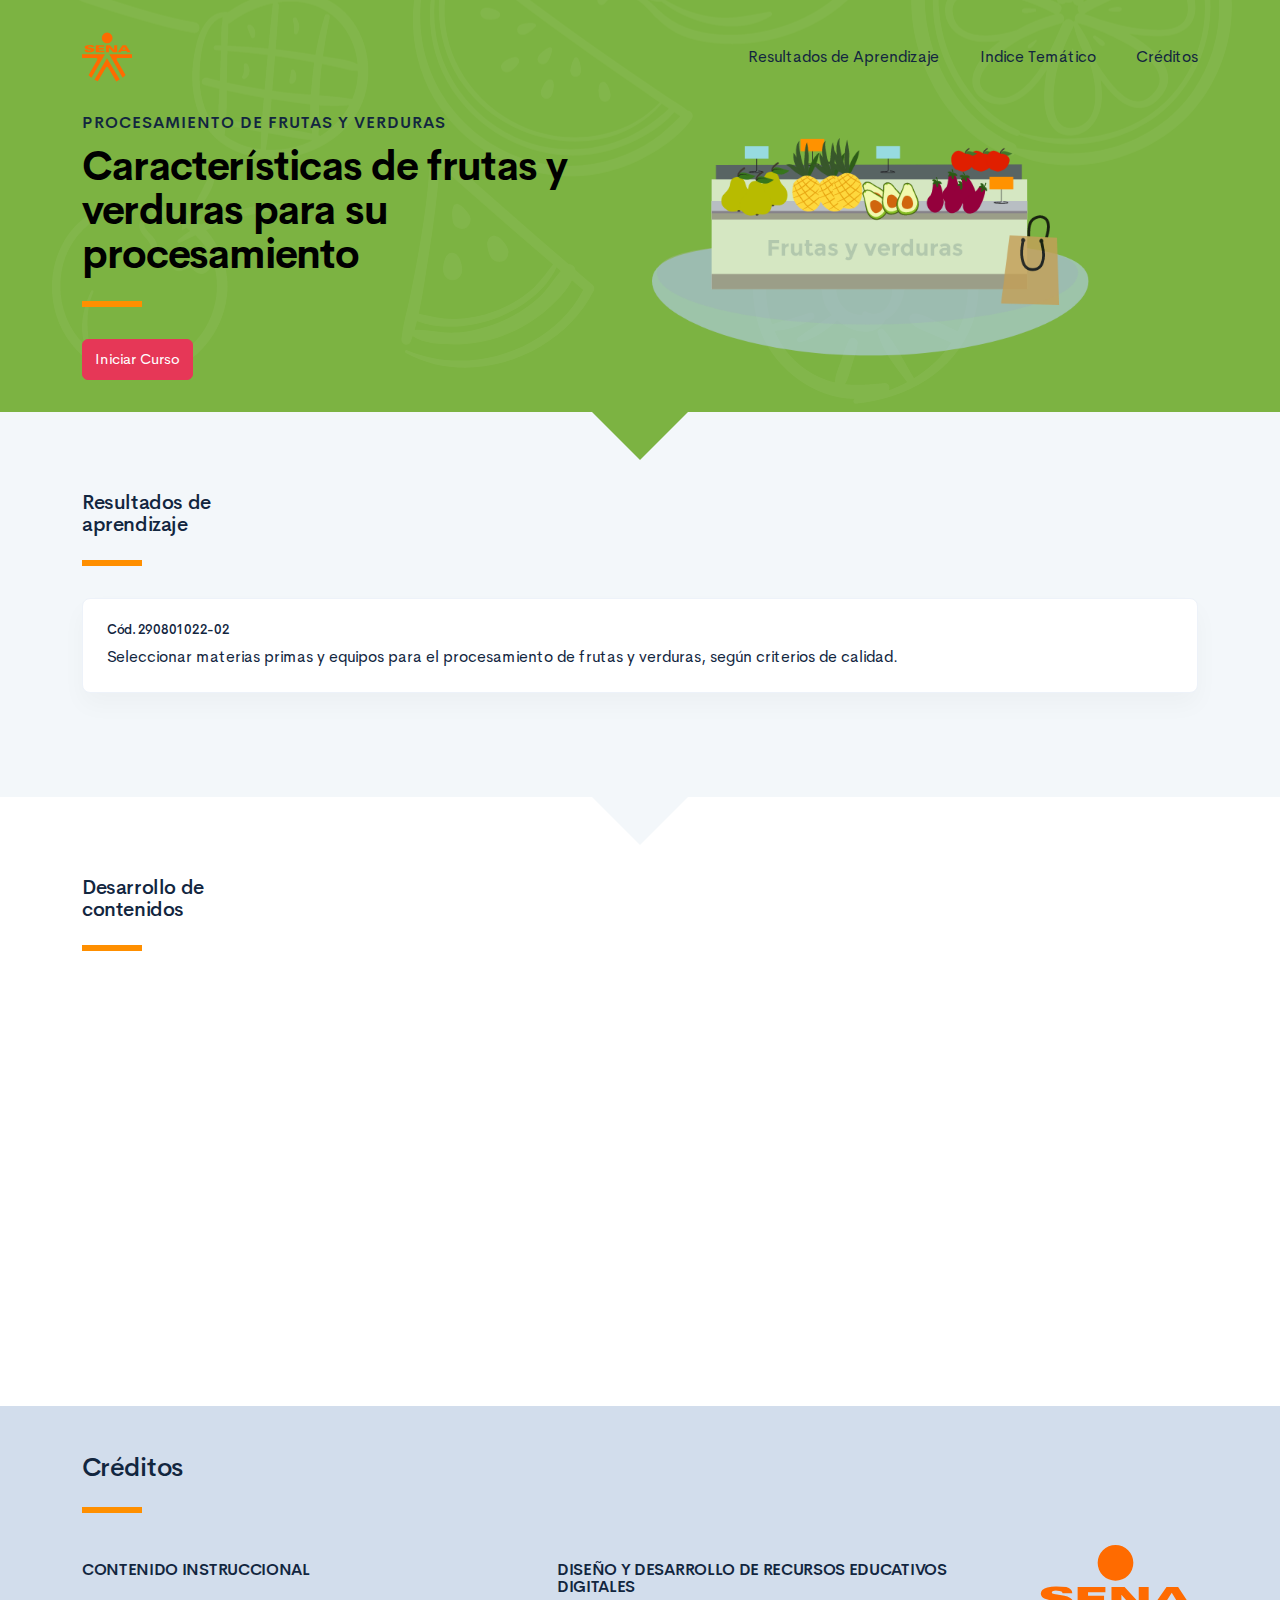
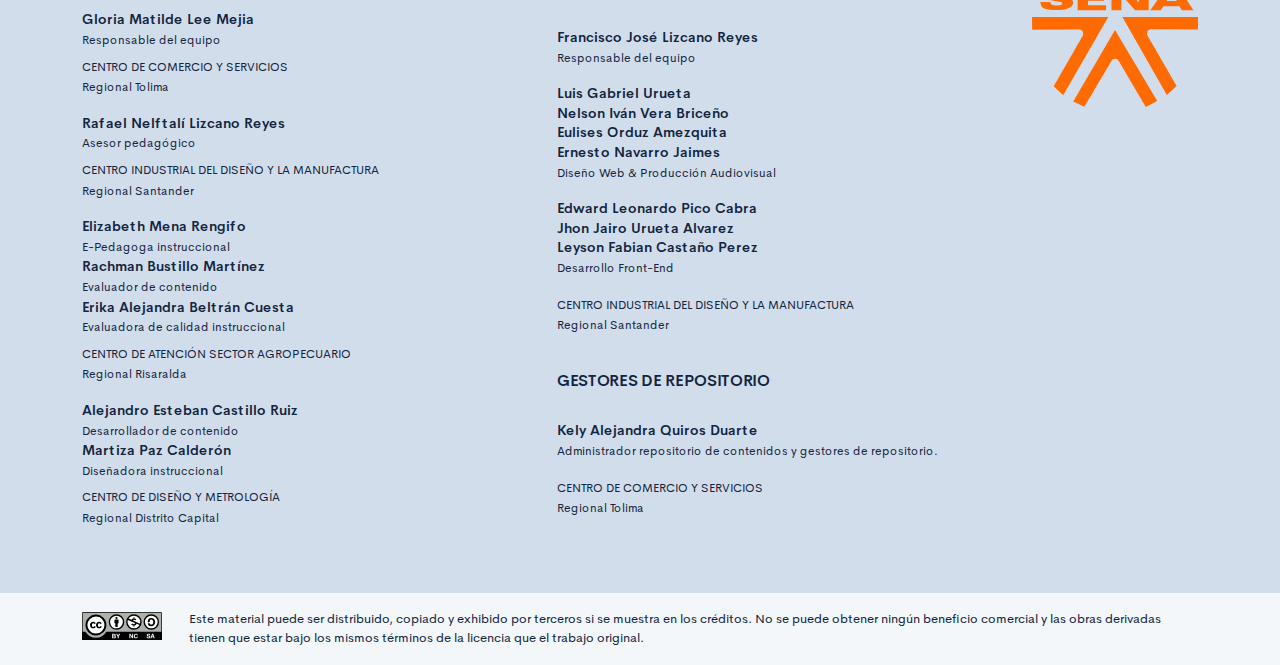
==== public/index.html @ 3fd42344 "Terminado" ====
<!DOCTYPE html>
<html lang="es">
    <head>
        <meta charset="UTF-8">
        <meta name="viewport" content="width=device-width, user-scalable=no, initial-scale=1.0, maximum-scale=1.0, minimum-scale=1.0">
        <title>Procesamiento de frutas y verduras</title>
        <meta meta name="description" content="Descripción del propósito educativo del componente">
        <link rel="icon" type="image/svg+xml" href="assets/images/logos/senaLogo.svg">
        <link rel="stylesheet" href="assets/fonts/feather/feather.css">
        <link rel="stylesheet" href="assets/fonts/fontawesome/css/font-awesome.css">
        <link href="assets/css/fancybox.css" rel="stylesheet">
        <link href="assets/css/animate.css" rel="stylesheet">
        <link rel="stylesheet" href="assets/css/main.css">
    </head>
    <body class="theme-ligth page-header-textura" id="page-home">
        <header class="curso-presentacion page-header" id="CursoPresentacion">
            <div class="container">
                <div class="curso-topbar"><a class="curso-topbar__logo"><svg xmlns="http://www.w3.org/2000/svg" width="168.273" height="164.177" viewBox="0 0 168.273 164.177">
                            <path id="SENA_LOGO" data-name="SENA LOGO" d="M85.349,1a18.09,18.09,0,1,0,18.09,18.09h0A18.1,18.1,0,0,0,85.349,1ZM25.617,42.983a33.722,33.722,0,0,0-9.386,1.024,11.156,11.156,0,0,0-5.12,2.56A5.346,5.346,0,0,0,10.086,52.2c.683,1.707,2.56,2.9,4.608,3.584,4.437,1.536,9.386,1.877,13.994,2.731a5.1,5.1,0,0,1,2.389,1.024,1.369,1.369,0,0,1-.683,2.048,9.146,9.146,0,0,1-5.291.683A8.354,8.354,0,0,1,20.5,61.244a1.962,1.962,0,0,1-.853-2.389H9.233A7.663,7.663,0,0,0,10.6,63.463a7.59,7.59,0,0,0,4.267,2.389A28.541,28.541,0,0,0,23.4,66.876,52.426,52.426,0,0,0,35,66.023a11.043,11.043,0,0,0,5.8-2.9,5.358,5.358,0,0,0-1.365-8.533,21.267,21.267,0,0,0-5.8-2.048c-3.072-.683-5.973-1.024-9.045-1.536a9.114,9.114,0,0,1-3.072-.853,1.226,1.226,0,0,1,0-2.219,9.369,9.369,0,0,1,4.437-.683,10.554,10.554,0,0,1,4.608.853A1.877,1.877,0,0,1,31.59,49.81h9.9a5.669,5.669,0,0,0-1.195-3.584A8.875,8.875,0,0,0,35.515,43.5c-3.584-.341-6.827-.512-9.9-.512Zm21.333.683V67.217H75.792V62.1H57.531V57.489H73.744V52.54H57.531V48.786H75.109v-5.12Zm47.615,0H81.253V67.217H91.322V51.346l13.824,15.872h13.824V43.666H108.9v15.7Zm42.495,0L120.676,67.217h10.581l2.56-4.267H150.2l2.389,4.267h11.776l-15.53-23.551ZM142.35,49.3l5.12,8.533h-10.41ZM.7,74.044l.171,12.8L49,86.673c2.389.512,3.925,2.048,3.413,5.8l-29.7,51.711,9.557,9.045L78.01,74.044Zm91.646,0L137.4,152.89l9.9-8.874L117.433,92.3c-.512-3.584.853-5.291,3.413-5.8l48.127.171V74.044ZM84.837,87.185,42.512,159.546l11.264,5.461,28.159-47.615a4.283,4.283,0,0,1,2.9-1.195,4.681,4.681,0,0,1,3.072,1.195l28.159,47.786,11.605-5.973Z" transform="translate(-0.7 -1)" fill="#FF6B00" />
                        </svg>
                    </a><a class="curso-topbar__menubar collapsed btn-menu-responsive" data-toggle="collapse" href="#curso-topbar__nav" aria-expanded="false"><span></span><span></span><span></span></a>
                    <nav class="curso-topbar__nav collapse show" id="curso-topbar__nav">
                        <ul class="curso-topbar__list">
                            <li class="curso-topbar__item"><a class="curso-topbar__link" href="#ResultadosAprendizaje"><span>Resultados de Aprendizaje</span></a></li>
                            <li class="curso-topbar__item"><a class="curso-topbar__link" href="#IndiceTematico"><span>Indice Temático</span></a></li>
                            <li class="curso-topbar__item"><a class="curso-topbar__link" href="#Creditos"><span>Créditos</span></a></li>
                        </ul>
                    </nav>
                </div>
                <div class="curso-portada">
                    <div class="row align-items-center">
                        <div class="col-12 col-lg-6">
                            <h3 class="curso-subtitulo">Procesamiento de frutas y verduras</h3>
                            <h1 class="curso-titulo">Características de frutas y verduras para su procesamiento</h1>
                            <div class="brand-line-primary"></div><a class="curso-btn-iniciar btn btn-danger" href="main.html"><span>Iniciar Curso</span></a>
                        </div>
                        <div class="col-12 col-lg-6">
                            <div class="d-none d-lg-block"><img src="assets/images/header/header_media.png" style="max-width: 80%"></div>
                        </div>
                    </div>
                </div>
            </div>
        </header>
        <section class="curso-resultados section bg-base-light" id="ResultadosAprendizaje">
            <div class="container">
                <h2> Resultados de <br>aprendizaje</h2>
                <div class="brand-line-primary"></div>
                <div class="card resultado-item">
                    <div class="card-body">
                        <h5>Cód. 290801022-02</h5>
                        <p class="mb-0">Seleccionar materias primas y equipos para el procesamiento de frutas y verduras, según criterios de calidad.</p>
                    </div>
                </div>
            </div>
        </section>
        <section class="curso-indice-tematico section" id="IndiceTematico">
            <div class="container">
                <h2>Desarrollo de <br>contenidos</h2>
                <div class="brand-line-primary"></div>
                <div class="row justify-content-center">
                    <div class="col-12 col-sm-10">
                        <div class="card wow flipInX" data-wow-delay=".2s">
                            <div class="card-body">
                                <ul class="list-group list-group-flush list my-n3 nav-temas">
                                    <li class="list-group-item nav-tema-item">
                                        <div class="row align-items-center">
                                            <div class="col-auto">
                                                <div class="avatar avatar-sm"><span class="nav-tema-item__icon avatar-title font-size-lg bg-secondary-soft rounded-circle text-primary font-weight-bold"> <i class="fa fa-play"></i></span></div>
                                            </div>
                                            <div class="col ml-n2"><span class="nav-tema-item__titulo"> <a href="main.html#page/introduccion/">Introducción</a></span></div>
                                            <div class="col-auto"> <a class="btn btn-light nav-tema-item__btn" href="main.html#page/introduccion/">Ver más</a></div>
                                        </div>
                                    </li>
                                    <li class="list-group-item nav-tema-item">
                                        <div class="row align-items-center">
                                            <div class="col-auto">
                                                <div class="avatar avatar-sm"><span class="nav-tema-item__icon avatar-title font-size-lg bg-secondary-soft rounded-circle text-primary font-weight-bold">1</span></div>
                                            </div>
                                            <div class="col ml-n2"><span class="nav-tema-item__titulo"> <a href="main.html#page/fundamentacion/">Características fisicoquímicas de frutas y verduras</a></span></div>
                                            <div class="col-auto"> <a class="btn btn-light nav-tema-item__btn" href="main.html#page/fundamentacion/">Ver más</a></div>
                                        </div>
                                    </li>
                                    <li class="list-group-item nav-tema-item">
                                        <div class="row align-items-center">
                                            <div class="col-auto">
                                                <div class="avatar avatar-sm"><span class="nav-tema-item__icon avatar-title font-size-lg bg-secondary-soft rounded-circle text-primary font-weight-bold">2</span></div>
                                            </div>
                                            <div class="col ml-n2"><span class="nav-tema-item__titulo"> <a href="main.html#page/caracteristicas/">Transformaciones naturales</a></span></div>
                                            <div class="col-auto"> <a class="btn btn-light nav-tema-item__btn" href="main.html#page/caracteristicas/">Ver más</a></div>
                                        </div>
                                    </li>
                                    <li class="list-group-item nav-tema-item">
                                        <div class="row align-items-center">
                                            <div class="col-auto">
                                                <div class="avatar avatar-sm"><span class="nav-tema-item__icon avatar-title font-size-lg bg-secondary-soft rounded-circle text-primary font-weight-bold"> <i class="fa fa-question"></i></span></div>
                                            </div>
                                            <div class="col ml-n2"><span class="nav-tema-item__titulo"> <a href="main.html#page/actividad-1/">Actividad didáctica</a></span></div>
                                            <div class="col-auto"> <a class="btn btn-light nav-tema-item__btn" href="main.html#page/actividad-1/">Ver más</a></div>
                                        </div>
                                    </li>
                                </ul>
                            </div>
                        </div>
                    </div>
                </div>
            </div>
        </section>
        <footer class="footer" id="Creditos">
            <div class="container">
                <h1>Créditos </h1>
                <div class="brand-line-primary"></div>
                <div class="row">
                    <div class="col-12 col-md-5">
                        <h3 class="footer-subtitulo">Contenido Instruccional</h3>
                        <p class="footer-texto mb-2"><strong>Gloria Matilde Lee Mejia </strong><br /> <span class="text-small">Responsable del equipo</span></p>
                        <p class="footer-texto"><span class="text-small text-uppercase">Centro de Comercio y Servicios</span><br /><span class="text-small">Regional Tolima</span></p>
                        <p class="footer-texto mb-2"><strong>Rafael Nelftalí Lizcano Reyes</strong><br /> <span class="text-small">Asesor pedagógico<br /></span></p>
                        <p class="footer-texto"><span class="text-small text-uppercase">CENTRO INDUSTRIAL DEL DISEÑO Y LA MANUFACTURA </span><br /><span class="text-small">Regional Santander </span></p>
                        <p class="footer-texto mb-2"><strong>Elizabeth Mena Rengifo</strong><br /> <span class="text-small">E-Pedagoga instruccional<br /></span><strong>Rachman Bustillo Martínez</strong><br /><span class="text-small">Evaluador de contenido<br /></span><strong>Erika Alejandra Beltrán Cuesta</strong><br /> <span class="text-small">Evaluadora de calidad instruccional<br /></span></p>
                        <p class="footer-texto"><span class="text-small text-uppercase">Centro de Atención Sector Agropecuario</span><br /><span class="text-small">Regional Risaralda</span></p>
                        <p class="footer-texto mb-2"><strong>Alejandro Esteban Castillo Ruiz</strong><br /> <span class="text-small">Desarrollador de contenido<br /></span><strong>Martiza Paz Calderón</strong><br /><span class="text-small">Diseñadora instruccional<br /></span></p>
                        <p class="footer-texto"><span class="text-small text-uppercase">Centro de Diseño y Metrología</span><br /><span class="text-small">Regional Distrito Capital</span></p>
                    </div>
                    <div class="col-12 col-md-5">
                        <h3 class="footer-subtitulo">Diseño y desarrollo de recursos educativos digitales</h3>
                        <p class="footer-texto"><strong>Francisco José Lizcano Reyes </strong><br /> <span class="text-small">Responsable del equipo<br /></span></p>
                        <p class="footer-texto"><strong>Luis Gabriel Urueta</strong><br />
                            <strong>Nelson Iván Vera Briceño</strong><br />
                            <strong>Eulises Orduz Amezquita</strong><br />
                            <strong>Ernesto Navarro Jaimes</strong><br /> <span class="text-small">Diseño Web & Producción Audiovisual<br /></span></p>
                        <p class="footer-texto"><strong>Edward Leonardo Pico Cabra</strong><br />
                            <strong>Jhon Jairo Urueta Alvarez</strong><br />
                            <strong>Leyson Fabian Castaño Perez</strong><br /> <span class="text-small">Desarrollo Front-End<br /></span></p>
                        <p class="footer-texto"><span class="text-small text-uppercase">CENTRO INDUSTRIAL DEL DISEÑO Y LA MANUFACTURA </span><br /><span class="text-small">Regional Santander </span></p>
                        <h3 class="footer-subtitulo mt-5">Gestores de repositorio</h3>
                        <p class="footer-texto"><strong>Kely Alejandra Quiros Duarte </strong><br /> <span class="text-small">Administrador repositorio de contenidos y gestores de repositorio.<br /></span></p>
                        <p class="footer-texto"><span class="text-small text-uppercase">Centro de comercio y servicios </span><br /><span class="text-small">Regional Tolima</span></p>
                    </div>
                    <div class="col-12 col-md-2">
                        <div class="d-flex flex-column justify-content-center"><img src="assets/images/logos/senaLogo.svg" /></div>
                    </div>
                </div>
            </div>
        </footer>
        <section id="cc">
            <div class="container">
                <div class="d-flex flex-column flex-sm-row"><span class="pr-3"><i class="icon cc"></i></span><span>Este material puede ser distribuido, copiado y exhibido por terceros si se muestra en los créditos. No se puede obtener ningún beneficio comercial y las obras derivadas tienen que estar bajo los mismos términos de la licencia que el trabajo original.</span></div>
            </div>
        </section>
        <script src="assets/js/vendor.js"></script>
        <script src="assets/js/global.js"> </script>
        <script src="assets/js/pages.js"></script>
    </body>
</html>
---- public/assets/fonts/feather/feather.css ----
@font-face {
  font-family: 'Feather';
  src:
    url('fonts/Feather.ttf?sdxovp') format('truetype'),
    url('fonts/Feather.woff?sdxovp') format('woff'),
    url('fonts/Feather.svg?sdxovp#Feather') format('svg');
  font-weight: normal;
  font-style: normal;
}

.fe {
  /* use !important to prevent issues with browser extensions that change fonts */
  font-family: 'Feather' !important;
  speak: none;
  font-style: normal;
  font-weight: normal;
  font-variant: normal;
  text-transform: none;
  line-height: 1;

  /* Better Font Rendering =========== */
  -webkit-font-smoothing: antialiased;
  -moz-osx-font-smoothing: grayscale;
}

.fe-activity:before {
  content: "\e900";
}
.fe-airplay:before {
  content: "\e901";
}
.fe-alert-circle:before {
  content: "\e902";
}
.fe-alert-octagon:before {
  content: "\e903";
}
.fe-alert-triangle:before {
  content: "\e904";
}
.fe-align-center:before {
  content: "\e905";
}
.fe-align-justify:before {
  content: "\e906";
}
.fe-align-left:before {
  content: "\e907";
}
.fe-align-right:before {
  content: "\e908";
}
.fe-anchor:before {
  content: "\e909";
}
.fe-aperture:before {
  content: "\e90a";
}
.fe-archive:before {
  content: "\e90b";
}
.fe-arrow-down:before {
  content: "\e90c";
}
.fe-arrow-down-circle:before {
  content: "\e90d";
}
.fe-arrow-down-left:before {
  content: "\e90e";
}
.fe-arrow-down-right:before {
  content: "\e90f";
}
.fe-arrow-left:before {
  content: "\e910";
}
.fe-arrow-left-circle:before {
  content: "\e911";
}
.fe-arrow-right:before {
  content: "\e912";
}
.fe-arrow-right-circle:before {
  content: "\e913";
}
.fe-arrow-up:before {
  content: "\e914";
}
.fe-arrow-up-circle:before {
  content: "\e915";
}
.fe-arrow-up-left:before {
  content: "\e916";
}
.fe-arrow-up-right:before {
  content: "\e917";
}
.fe-at-sign:before {
  content: "\e918";
}
.fe-award:before {
  content: "\e919";
}
.fe-bar-chart:before {
  content: "\e91a";
}
.fe-bar-chart-2:before {
  content: "\e91b";
}
.fe-battery:before {
  content: "\e91c";
}
.fe-battery-charging:before {
  content: "\e91d";
}
.fe-bell:before {
  content: "\e91e";
}
.fe-bell-off:before {
  content: "\e91f";
}
.fe-bluetooth:before {
  content: "\e920";
}
.fe-bold:before {
  content: "\e921";
}
.fe-book:before {
  content: "\e922";
}
.fe-book-open:before {
  content: "\e923";
}
.fe-bookmark:before {
  content: "\e924";
}
.fe-box:before {
  content: "\e925";
}
.fe-briefcase:before {
  content: "\e926";
}
.fe-calendar:before {
  content: "\e927";
}
.fe-camera:before {
  content: "\e928";
}
.fe-camera-off:before {
  content: "\e929";
}
.fe-cast:before {
  content: "\e92a";
}
.fe-check:before {
  content: "\e92b";
}
.fe-check-circle:before {
  content: "\e92c";
}
.fe-check-square:before {
  content: "\e92d";
}
.fe-chevron-down:before {
  content: "\e92e";
}
.fe-chevron-left:before {
  content: "\e92f";
}
.fe-chevron-right:before {
  content: "\e930";
}
.fe-chevron-up:before {
  content: "\e931";
}
.fe-chevrons-down:before {
  content: "\e932";
}
.fe-chevrons-left:before {
  content: "\e933";
}
.fe-chevrons-right:before {
  content: "\e934";
}
.fe-chevrons-up:before {
  content: "\e935";
}
.fe-chrome:before {
  content: "\e936";
}
.fe-circle:before {
  content: "\e937";
}
.fe-clipboard:before {
  content: "\e938";
}
.fe-clock:before {
  content: "\e939";
}
.fe-cloud:before {
  content: "\e93a";
}
.fe-cloud-drizzle:before {
  content: "\e93b";
}
.fe-cloud-lightning:before {
  content: "\e93c";
}
.fe-cloud-off:before {
  content: "\e93d";
}
.fe-cloud-rain:before {
  content: "\e93e";
}
.fe-cloud-snow:before {
  content: "\e93f";
}
.fe-code:before {
  content: "\e940";
}
.fe-codepen:before {
  content: "\e941";
}
.fe-command:before {
  content: "\e942";
}
.fe-compass:before {
  content: "\e943";
}
.fe-copy:before {
  content: "\e944";
}
.fe-corner-down-left:before {
  content: "\e945";
}
.fe-corner-down-right:before {
  content: "\e946";
}
.fe-corner-left-down:before {
  content: "\e947";
}
.fe-corner-left-up:before {
  content: "\e948";
}
.fe-corner-right-down:before {
  content: "\e949";
}
.fe-corner-right-up:before {
  content: "\e94a";
}
.fe-corner-up-left:before {
  content: "\e94b";
}
.fe-corner-up-right:before {
  content: "\e94c";
}
.fe-cpu:before {
  content: "\e94d";
}
.fe-credit-card:before {
  content: "\e94e";
}
.fe-crop:before {
  content: "\e94f";
}
.fe-crosshair:before {
  content: "\e950";
}
.fe-database:before {
  content: "\e951";
}
.fe-delete:before {
  content: "\e952";
}
.fe-disc:before {
  content: "\e953";
}
.fe-dollar-sign:before {
  content: "\e954";
}
.fe-download:before {
  content: "\e955";
}
.fe-download-cloud:before {
  content: "\e956";
}
.fe-droplet:before {
  content: "\e957";
}
.fe-edit:before {
  content: "\e958";
}
.fe-edit-2:before {
  content: "\e959";
}
.fe-edit-3:before {
  content: "\e95a";
}
.fe-external-link:before {
  content: "\e95b";
}
.fe-eye:before {
  content: "\e95c";
}
.fe-eye-off:before {
  content: "\e95d";
}
.fe-facebook:before {
  content: "\e95e";
}
.fe-fast-forward:before {
  content: "\e95f";
}
.fe-feather:before {
  content: "\e960";
}
.fe-file:before {
  content: "\e961";
}
.fe-file-minus:before {
  content: "\e962";
}
.fe-file-plus:before {
  content: "\e963";
}
.fe-file-text:before {
  content: "\e964";
}
.fe-film:before {
  content: "\e965";
}
.fe-filter:before {
  content: "\e966";
}
.fe-flag:before {
  content: "\e967";
}
.fe-folder:before {
  content: "\e968";
}
.fe-folder-minus:before {
  content: "\e969";
}
.fe-folder-plus:before {
  content: "\e96a";
}
.fe-gift:before {
  content: "\e96b";
}
.fe-git-branch:before {
  content: "\e96c";
}
.fe-git-commit:before {
  content: "\e96d";
}
.fe-git-merge:before {
  content: "\e96e";
}
.fe-git-pull-request:before {
  content: "\e96f";
}
.fe-github:before {
  content: "\e970";
}
.fe-gitlab:before {
  content: "\e971";
}
.fe-globe:before {
  content: "\e972";
}
.fe-grid:before {
  content: "\e973";
}
.fe-hard-drive:before {
  content: "\e974";
}
.fe-hash:before {
  content: "\e975";
}
.fe-headphones:before {
  content: "\e976";
}
.fe-heart:before {
  content: "\e977";
}
.fe-help-circle:before {
  content: "\e978";
}
.fe-home:before {
  content: "\e979";
}
.fe-image:before {
  content: "\e97a";
}
.fe-inbox:before {
  content: "\e97b";
}
.fe-info:before {
  content: "\e97c";
}
.fe-instagram:before {
  content: "\e97d";
}
.fe-italic:before {
  content: "\e97e";
}
.fe-layers:before {
  content: "\e97f";
}
.fe-layout:before {
  content: "\e980";
}
.fe-life-buoy:before {
  content: "\e981";
}
.fe-link:before {
  content: "\e982";
}
.fe-link-2:before {
  content: "\e983";
}
.fe-linkedin:before {
  content: "\e984";
}
.fe-list:before {
  content: "\e985";
}
.fe-loader:before {
  content: "\e986";
}
.fe-lock:before {
  content: "\e987";
}
.fe-log-in:before {
  content: "\e988";
}
.fe-log-out:before {
  content: "\e989";
}
.fe-mail:before {
  content: "\e98a";
}
.fe-map:before {
  content: "\e98b";
}
.fe-map-pin:before {
  content: "\e98c";
}
.fe-maximize:before {
  content: "\e98d";
}
.fe-maximize-2:before {
  content: "\e98e";
}
.fe-menu:before {
  content: "\e98f";
}
.fe-message-circle:before {
  content: "\e990";
}
.fe-message-square:before {
  content: "\e991";
}
.fe-mic:before {
  content: "\e992";
}
.fe-mic-off:before {
  content: "\e993";
}
.fe-minimize:before {
  content: "\e994";
}
.fe-minimize-2:before {
  content: "\e995";
}
.fe-minus:before {
  content: "\e996";
}
.fe-minus-circle:before {
  content: "\e997";
}
.fe-minus-square:before {
  content: "\e998";
}
.fe-monitor:before {
  content: "\e999";
}
.fe-moon:before {
  content: "\e99a";
}
.fe-more-horizontal:before {
  content: "\e99b";
}
.fe-more-vertical:before {
  content: "\e99c";
}
.fe-move:before {
  content: "\e99d";
}
.fe-music:before {
  content: "\e99e";
}
.fe-navigation:before {
  content: "\e99f";
}
.fe-navigation-2:before {
  content: "\e9a0";
}
.fe-octagon:before {
  content: "\e9a1";
}
.fe-package:before {
  content: "\e9a2";
}
.fe-paperclip:before {
  content: "\e9a3";
}
.fe-pause:before {
  content: "\e9a4";
}
.fe-pause-circle:before {
  content: "\e9a5";
}
.fe-percent:before {
  content: "\e9a6";
}
.fe-phone:before {
  content: "\e9a7";
}
.fe-phone-call:before {
  content: "\e9a8";
}
.fe-phone-forwarded:before {
  content: "\e9a9";
}
.fe-phone-incoming:before {
  content: "\e9aa";
}
.fe-phone-missed:before {
  content: "\e9ab";
}
.fe-phone-off:before {
  content: "\e9ac";
}
.fe-phone-outgoing:before {
  content: "\e9ad";
}
.fe-pie-chart:before {
  content: "\e9ae";
}
.fe-play:before {
  content: "\e9af";
}
.fe-play-circle:before {
  content: "\e9b0";
}
.fe-plus:before {
  content: "\e9b1";
}
.fe-plus-circle:before {
  content: "\e9b2";
}
.fe-plus-square:before {
  content: "\e9b3";
}
.fe-pocket:before {
  content: "\e9b4";
}
.fe-power:before {
  content: "\e9b5";
}
.fe-printer:before {
  content: "\e9b6";
}
.fe-radio:before {
  content: "\e9b7";
}
.fe-refresh-ccw:before {
  content: "\e9b8";
}
.fe-refresh-cw:before {
  content: "\e9b9";
}
.fe-repeat:before {
  content: "\e9ba";
}
.fe-rewind:before {
  content: "\e9bb";
}
.fe-rotate-ccw:before {
  content: "\e9bc";
}
.fe-rotate-cw:before {
  content: "\e9bd";
}
.fe-rss:before {
  content: "\e9be";
}
.fe-save:before {
  content: "\e9bf";
}
.fe-scissors:before {
  content: "\e9c0";
}
.fe-search:before {
  content: "\e9c1";
}
.fe-send:before {
  content: "\e9c2";
}
.fe-server:before {
  content: "\e9c3";
}
.fe-settings:before {
  content: "\e9c4";
}
.fe-share:before {
  content: "\e9c5";
}
.fe-share-2:before {
  content: "\e9c6";
}
.fe-shield:before {
  content: "\e9c7";
}
.fe-shield-off:before {
  content: "\e9c8";
}
.fe-shopping-bag:before {
  content: "\e9c9";
}
.fe-shopping-cart:before {
  content: "\e9ca";
}
.fe-shuffle:before {
  content: "\e9cb";
}
.fe-sidebar:before {
  content: "\e9cc";
}
.fe-skip-back:before {
  content: "\e9cd";
}
.fe-skip-forward:before {
  content: "\e9ce";
}
.fe-slack:before {
  content: "\e9cf";
}
.fe-slash:before {
  content: "\e9d0";
}
.fe-sliders:before {
  content: "\e9d1";
}
.fe-smartphone:before {
  content: "\e9d2";
}
.fe-speaker:before {
  content: "\e9d3";
}
.fe-square:before {
  content: "\e9d4";
}
.fe-star:before {
  content: "\e9d5";
}
.fe-stop-circle:before {
  content: "\e9d6";
}
.fe-sun:before {
  content: "\e9d7";
}
.fe-sunrise:before {
  content: "\e9d8";
}
.fe-sunset:before {
  content: "\e9d9";
}
.fe-tablet:before {
  content: "\e9da";
}
.fe-tag:before {
  content: "\e9db";
}
.fe-target:before {
  content: "\e9dc";
}
.fe-terminal:before {
  content: "\e9dd";
}
.fe-thermometer:before {
  content: "\e9de";
}
.fe-thumbs-down:before {
  content: "\e9df";
}
.fe-thumbs-up:before {
  content: "\e9e0";
}
.fe-toggle-left:before {
  content: "\e9e1";
}
.fe-toggle-right:before {
  content: "\e9e2";
}
.fe-trash:before {
  content: "\e9e3";
}
.fe-trash-2:before {
  content: "\e9e4";
}
.fe-trending-down:before {
  content: "\e9e5";
}
.fe-trending-up:before {
  content: "\e9e6";
}
.fe-triangle:before {
  content: "\e9e7";
}
.fe-truck:before {
  content: "\e9e8";
}
.fe-tv:before {
  content: "\e9e9";
}
.fe-twitter:before {
  content: "\e9ea";
}
.fe-type:before {
  content: "\e9eb";
}
.fe-umbrella:before {
  content: "\e9ec";
}
.fe-underline:before {
  content: "\e9ed";
}
.fe-unlock:before {
  content: "\e9ee";
}
.fe-upload:before {
  content: "\e9ef";
}
.fe-upload-cloud:before {
  content: "\e9f0";
}
.fe-user:before {
  content: "\e9f1";
}
.fe-user-check:before {
  content: "\e9f2";
}
.fe-user-minus:before {
  content: "\e9f3";
}
.fe-user-plus:before {
  content: "\e9f4";
}
.fe-user-x:before {
  content: "\e9f5";
}
.fe-users:before {
  content: "\e9f6";
}
.fe-video:before {
  content: "\e9f7";
}
.fe-video-off:before {
  content: "\e9f8";
}
.fe-voicemail:before {
  content: "\e9f9";
}
.fe-volume:before {
  content: "\e9fa";
}
.fe-volume-1:before {
  content: "\e9fb";
}
.fe-volume-2:before {
  content: "\e9fc";
}
.fe-volume-x:before {
  content: "\e9fd";
}
.fe-watch:before {
  content: "\e9fe";
}
.fe-wifi:before {
  content: "\e9ff";
}
.fe-wifi-off:before {
  content: "\ea00";
}
.fe-wind:before {
  content: "\ea01";
}
.fe-x:before {
  content: "\ea02";
}
.fe-x-circle:before {
  content: "\ea03";
}
.fe-x-square:before {
  content: "\ea04";
}
.fe-youtube:before {
  content: "\ea05";
}
.fe-zap:before {
  content: "\ea06";
}
.fe-zap-off:before {
  content: "\ea07";
}
.fe-zoom-in:before {
  content: "\ea08";
}
.fe-zoom-out:before {
  content: "\ea09";
}
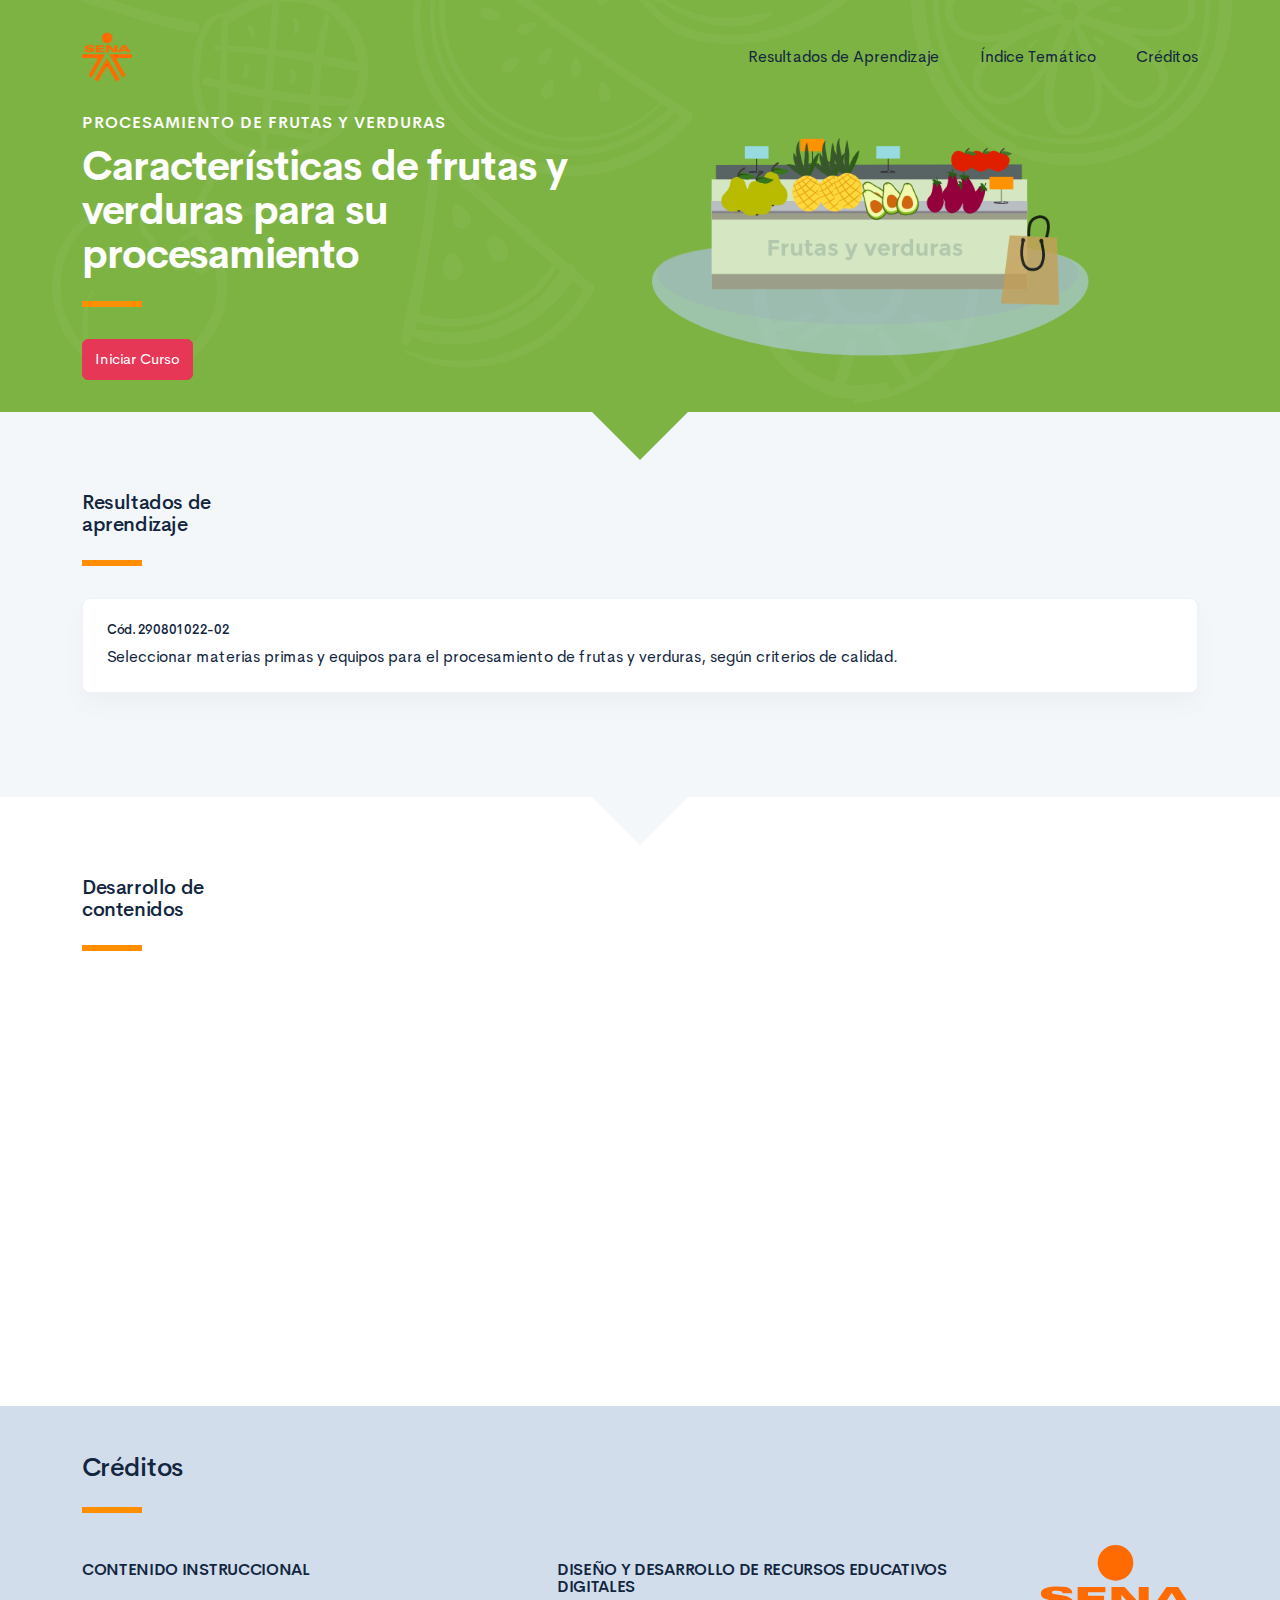
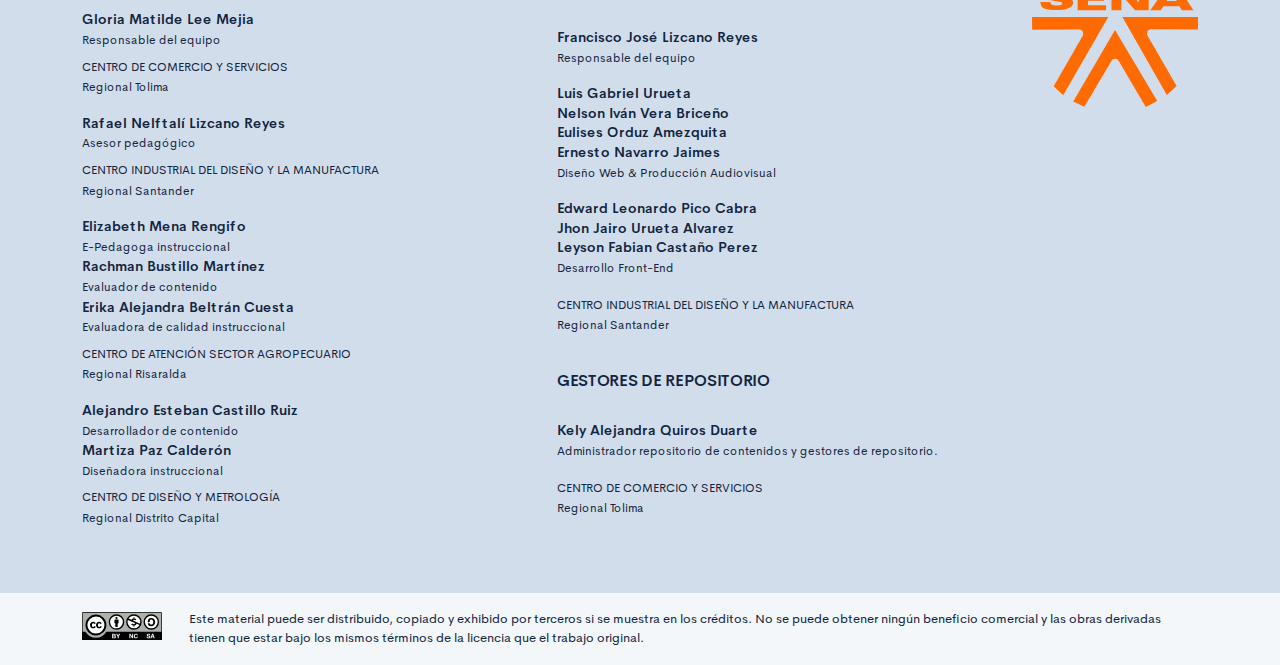
==== commit c3deef80: "Correcciones 1" ====
--- a/public/index.html
+++ b/public/index.html
@@ -4,7 +4,7 @@
         <meta charset="UTF-8">
         <meta name="viewport" content="width=device-width, user-scalable=no, initial-scale=1.0, maximum-scale=1.0, minimum-scale=1.0">
         <title>Procesamiento de frutas y verduras</title>
-        <meta meta name="description" content="Descripción del propósito educativo del componente">
+        <meta meta name="description" content="Características de frutas y verduras para su procesamiento">
         <link rel="icon" type="image/svg+xml" href="assets/images/logos/senaLogo.svg">
         <link rel="stylesheet" href="assets/fonts/feather/feather.css">
         <link rel="stylesheet" href="assets/fonts/fontawesome/css/font-awesome.css">
@@ -22,7 +22,7 @@
                     <nav class="curso-topbar__nav collapse show" id="curso-topbar__nav">
                         <ul class="curso-topbar__list">
                             <li class="curso-topbar__item"><a class="curso-topbar__link" href="#ResultadosAprendizaje"><span>Resultados de Aprendizaje</span></a></li>
-                            <li class="curso-topbar__item"><a class="curso-topbar__link" href="#IndiceTematico"><span>Indice Temático</span></a></li>
+                            <li class="curso-topbar__item"><a class="curso-topbar__link" href="#IndiceTematico"><span>Índice Temático</span></a></li>
                             <li class="curso-topbar__item"><a class="curso-topbar__link" href="#Creditos"><span>Créditos</span></a></li>
                         </ul>
                     </nav>
--- a/public/assets/css/main.css
+++ b/public/assets/css/main.css
@@ -3,6 +3,6 @@
  * Copyright 2011-2019 The Bootstrap Authors
  * Copyright 2011-2019 Twitter, Inc.
  * Licensed under MIT (https://github.com/twbs/bootstrap/blob/master/LICENSE)
- */:root{--blue: #2C7BE5;--indigo: #727cf5;--purple: #6b5eae;--pink: #ff679b;--red: #E63757;--orange: #fd7e14;--yellow: #F6C343;--green: #00D97E;--teal: #02a8b5;--cyan: #39afd1;--white: #fff;--gray: #95AAC9;--gray-dark: #3B506C;--primary: #12263F;--secondary: #6E84A3;--success: #00A99A;--info: #39afd1;--warning: #ff8f00;--danger: #E63757;--light: #EDF2F9;--dark: #000;--white: #fff;--breakpoint-xs: 0;--breakpoint-sm: 576px;--breakpoint-md: 768px;--breakpoint-lg: 992px;--breakpoint-xl: 1200px;--font-family-sans-serif: "Cerebri Sans", sans-serif;--font-family-monospace: "Courier New", monospace}*,*::before,*::after{box-sizing:border-box}html{font-family:sans-serif;line-height:1.15;-webkit-text-size-adjust:100%;-webkit-tap-highlight-color:rgba(0,0,0,0)}article,aside,figcaption,figure,footer,header,hgroup,main,nav,section{display:block}body{margin:0;font-family:"Cerebri Sans",sans-serif;font-size:.9375rem;font-weight:400;line-height:1.5;color:#12263F;text-align:left;background-color:#F3F7FA}[tabindex="-1"]:focus:not(:focus-visible){outline:0 !important}hr{box-sizing:content-box;height:0;overflow:visible}h1,h2,h3,h4,h5,h6{margin-top:0;margin-bottom:1.125rem}p{margin-top:0;margin-bottom:1rem}abbr[title],abbr[data-original-title]{text-decoration:underline;text-decoration:underline dotted;cursor:help;border-bottom:0;text-decoration-skip-ink:none}address{margin-bottom:1rem;font-style:normal;line-height:inherit}ol,ul,dl{margin-top:0;margin-bottom:1rem}ol ol,ul ul,ol ul,ul ol{margin-bottom:0}dt{font-weight:600}dd{margin-bottom:.5rem;margin-left:0}blockquote{margin:0 0 1rem}b,strong{font-weight:bolder}small{font-size:80%}sub,sup{position:relative;font-size:75%;line-height:0;vertical-align:baseline}sub{bottom:-.25em}sup{top:-.5em}a{color:#2C7BE5;text-decoration:none;background-color:transparent}a:hover{color:#104082;text-decoration:none}a:not([href]){color:inherit;text-decoration:none}a:not([href]):hover{color:inherit;text-decoration:none}pre,code,kbd,samp{font-family:"Courier New",monospace;font-size:1em}pre{margin-top:0;margin-bottom:1rem;overflow:auto}figure{margin:0 0 1rem}img{vertical-align:middle;border-style:none}svg{overflow:hidden;vertical-align:middle}table{border-collapse:collapse}caption{padding-top:1rem;padding-bottom:1rem;color:#95AAC9;text-align:left;caption-side:bottom}th{text-align:inherit}label{display:inline-block;margin-bottom:.5rem}button{border-radius:0}button:focus{outline:1px dotted;outline:5px auto -webkit-focus-ring-color}input,button,select,optgroup,textarea{margin:0;font-family:inherit;font-size:inherit;line-height:inherit}button,input{overflow:visible}button,select{text-transform:none}select{word-wrap:normal}button,[type="button"],[type="reset"],[type="submit"]{-webkit-appearance:button}button:not(:disabled),[type="button"]:not(:disabled),[type="reset"]:not(:disabled),[type="submit"]:not(:disabled){cursor:pointer}button::-moz-focus-inner,[type="button"]::-moz-focus-inner,[type="reset"]::-moz-focus-inner,[type="submit"]::-moz-focus-inner{padding:0;border-style:none}input[type="radio"],input[type="checkbox"]{box-sizing:border-box;padding:0}input[type="date"],input[type="time"],input[type="datetime-local"],input[type="month"]{-webkit-appearance:listbox}textarea{overflow:auto;resize:vertical}fieldset{min-width:0;padding:0;margin:0;border:0}legend{display:block;width:100%;max-width:100%;padding:0;margin-bottom:.5rem;font-size:1.5rem;line-height:inherit;color:inherit;white-space:normal}progress{vertical-align:baseline}[type="number"]::-webkit-inner-spin-button,[type="number"]::-webkit-outer-spin-button{height:auto}[type="search"]{outline-offset:-2px;-webkit-appearance:none}[type="search"]::-webkit-search-decoration{-webkit-appearance:none}::-webkit-file-upload-button{font:inherit;-webkit-appearance:button}output{display:inline-block}summary{display:list-item;cursor:pointer}template{display:none}[hidden]{display:none !important}h1,h2,h3,h4,h5,h6,.h1,.h2,.h3,.h4,.h5,.h6{margin-bottom:1.125rem;font-weight:500;line-height:1.1}h1,.h1{font-size:1.625rem}h2,.h2{font-size:1.25rem}h3,.h3{font-size:1.0625rem}h4,.h4{font-size:.9375rem}h5,.h5{font-size:.8125rem}h6,.h6{font-size:.625rem}.lead{font-size:1.17188rem;font-weight:300}.display-1{font-size:4rem;font-weight:600;line-height:1.1}.display-2{font-size:3.25rem;font-weight:600;line-height:1.1}.display-3{font-size:2.625rem;font-weight:600;line-height:1.1}.display-4{font-size:2rem;font-weight:600;line-height:1.1}hr{margin-top:1rem;margin-bottom:1rem;border:0;border-top:1px solid #E3EBF6}small,.small{font-size:.8125rem;font-weight:400}mark,.mark{padding:.2em;background-color:#fcf8e3}.list-unstyled{padding-left:0;list-style:none}.list-inline{padding-left:0;list-style:none}.list-inline-item{display:inline-block}.list-inline-item:not(:last-child){margin-right:6px}.initialism{font-size:90%;text-transform:uppercase}.blockquote{margin-bottom:1.5rem;font-size:1.17188rem}.blockquote-footer{display:block;font-size:.8125rem;color:#95AAC9}.blockquote-footer::before{content:"\2014\00A0"}.img-fluid{max-width:100%;height:auto}.img-thumbnail{padding:.25rem;background-color:#F3F7FA;border:1px solid #E3EBF6;border-radius:.375rem;max-width:100%;height:auto}.figure{display:inline-block}.figure-img{margin-bottom:.75rem;line-height:1}.figure-caption{font-size:.8125rem;color:#95AAC9}code{font-size:87.5%;color:#2C7BE5;word-wrap:break-word}a>code{color:inherit}kbd{padding:.2rem .4rem;font-size:87.5%;color:#fff;background-color:#283E59;border-radius:.25rem}kbd kbd{padding:0;font-size:100%;font-weight:600}pre{display:block;font-size:87.5%;color:#283E59}pre code{font-size:inherit;color:inherit;word-break:normal}.pre-scrollable{max-height:340px;overflow-y:scroll}.container{width:100%;padding-right:12px;padding-left:12px;margin-right:auto;margin-left:auto}@media (min-width: 576px){.container{max-width:540px}}@media (min-width: 768px){.container{max-width:720px}}@media (min-width: 992px){.container{max-width:960px}}@media (min-width: 1200px){.container{max-width:1140px}}.container-fluid,.container-sm,.container-md,.container-lg,.container-xl{width:100%;padding-right:12px;padding-left:12px;margin-right:auto;margin-left:auto}@media (min-width: 576px){.container,.container-sm{max-width:540px}}@media (min-width: 768px){.container,.container-sm,.container-md{max-width:720px}}@media (min-width: 992px){.container,.container-sm,.container-md,.container-lg{max-width:960px}}@media (min-width: 1200px){.container,.container-sm,.container-md,.container-lg,.container-xl{max-width:1140px}}.row{display:flex;flex-wrap:wrap;margin-right:-12px;margin-left:-12px}.no-gutters{margin-right:0;margin-left:0}.no-gutters>.col,.no-gutters>[class*="col-"]{padding-right:0;padding-left:0}.col-1,.col-2,.col-3,.col-4,.col-5,.col-6,.col-7,.col-8,.col-9,.col-10,.col-11,.col-12,.col,.col-auto,.col-sm-1,.col-sm-2,.col-sm-3,.col-sm-4,.col-sm-5,.col-sm-6,.col-sm-7,.col-sm-8,.col-sm-9,.col-sm-10,.col-sm-11,.col-sm-12,.col-sm,.col-sm-auto,.col-md-1,.col-md-2,.col-md-3,.col-md-4,.col-md-5,.col-md-6,.col-md-7,.col-md-8,.col-md-9,.col-md-10,.col-md-11,.col-md-12,.col-md,.col-md-auto,.col-lg-1,.col-lg-2,.col-lg-3,.col-lg-4,.col-lg-5,.col-lg-6,.col-lg-7,.col-lg-8,.col-lg-9,.col-lg-10,.col-lg-11,.col-lg-12,.col-lg,.col-lg-auto,.col-xl-1,.col-xl-2,.col-xl-3,.col-xl-4,.col-xl-5,.col-xl-6,.col-xl-7,.col-xl-8,.col-xl-9,.col-xl-10,.col-xl-11,.col-xl-12,.col-xl,.col-xl-auto{position:relative;width:100%;padding-right:12px;padding-left:12px}.col{flex-basis:0;flex-grow:1;max-width:100%}.row-cols-1>*{flex:0 0 100%;max-width:100%}.row-cols-2>*{flex:0 0 50%;max-width:50%}.row-cols-3>*{flex:0 0 33.33333%;max-width:33.33333%}.row-cols-4>*{flex:0 0 25%;max-width:25%}.row-cols-5>*{flex:0 0 20%;max-width:20%}.row-cols-6>*{flex:0 0 16.66667%;max-width:16.66667%}.col-auto{flex:0 0 auto;width:auto;max-width:100%}.col-1{flex:0 0 8.33333%;max-width:8.33333%}.col-2{flex:0 0 16.66667%;max-width:16.66667%}.col-3{flex:0 0 25%;max-width:25%}.col-4{flex:0 0 33.33333%;max-width:33.33333%}.col-5{flex:0 0 41.66667%;max-width:41.66667%}.col-6{flex:0 0 50%;max-width:50%}.col-7{flex:0 0 58.33333%;max-width:58.33333%}.col-8{flex:0 0 66.66667%;max-width:66.66667%}.col-9{flex:0 0 75%;max-width:75%}.col-10{flex:0 0 83.33333%;max-width:83.33333%}.col-11{flex:0 0 91.66667%;max-width:91.66667%}.col-12{flex:0 0 100%;max-width:100%}.order-first{order:-1}.order-last{order:13}.order-0{order:0}.order-1{order:1}.order-2{order:2}.order-3{order:3}.order-4{order:4}.order-5{order:5}.order-6{order:6}.order-7{order:7}.order-8{order:8}.order-9{order:9}.order-10{order:10}.order-11{order:11}.order-12{order:12}.offset-1{margin-left:8.33333%}.offset-2{margin-left:16.66667%}.offset-3{margin-left:25%}.offset-4{margin-left:33.33333%}.offset-5{margin-left:41.66667%}.offset-6{margin-left:50%}.offset-7{margin-left:58.33333%}.offset-8{margin-left:66.66667%}.offset-9{margin-left:75%}.offset-10{margin-left:83.33333%}.offset-11{margin-left:91.66667%}@media (min-width: 576px){.col-sm{flex-basis:0;flex-grow:1;max-width:100%}.row-cols-sm-1>*{flex:0 0 100%;max-width:100%}.row-cols-sm-2>*{flex:0 0 50%;max-width:50%}.row-cols-sm-3>*{flex:0 0 33.33333%;max-width:33.33333%}.row-cols-sm-4>*{flex:0 0 25%;max-width:25%}.row-cols-sm-5>*{flex:0 0 20%;max-width:20%}.row-cols-sm-6>*{flex:0 0 16.66667%;max-width:16.66667%}.col-sm-auto{flex:0 0 auto;width:auto;max-width:100%}.col-sm-1{flex:0 0 8.33333%;max-width:8.33333%}.col-sm-2{flex:0 0 16.66667%;max-width:16.66667%}.col-sm-3{flex:0 0 25%;max-width:25%}.col-sm-4{flex:0 0 33.33333%;max-width:33.33333%}.col-sm-5{flex:0 0 41.66667%;max-width:41.66667%}.col-sm-6{flex:0 0 50%;max-width:50%}.col-sm-7{flex:0 0 58.33333%;max-width:58.33333%}.col-sm-8{flex:0 0 66.66667%;max-width:66.66667%}.col-sm-9{flex:0 0 75%;max-width:75%}.col-sm-10{flex:0 0 83.33333%;max-width:83.33333%}.col-sm-11{flex:0 0 91.66667%;max-width:91.66667%}.col-sm-12{flex:0 0 100%;max-width:100%}.order-sm-first{order:-1}.order-sm-last{order:13}.order-sm-0{order:0}.order-sm-1{order:1}.order-sm-2{order:2}.order-sm-3{order:3}.order-sm-4{order:4}.order-sm-5{order:5}.order-sm-6{order:6}.order-sm-7{order:7}.order-sm-8{order:8}.order-sm-9{order:9}.order-sm-10{order:10}.order-sm-11{order:11}.order-sm-12{order:12}.offset-sm-0{margin-left:0}.offset-sm-1{margin-left:8.33333%}.offset-sm-2{margin-left:16.66667%}.offset-sm-3{margin-left:25%}.offset-sm-4{margin-left:33.33333%}.offset-sm-5{margin-left:41.66667%}.offset-sm-6{margin-left:50%}.offset-sm-7{margin-left:58.33333%}.offset-sm-8{margin-left:66.66667%}.offset-sm-9{margin-left:75%}.offset-sm-10{margin-left:83.33333%}.offset-sm-11{margin-left:91.66667%}}@media (min-width: 768px){.col-md{flex-basis:0;flex-grow:1;max-width:100%}.row-cols-md-1>*{flex:0 0 100%;max-width:100%}.row-cols-md-2>*{flex:0 0 50%;max-width:50%}.row-cols-md-3>*{flex:0 0 33.33333%;max-width:33.33333%}.row-cols-md-4>*{flex:0 0 25%;max-width:25%}.row-cols-md-5>*{flex:0 0 20%;max-width:20%}.row-cols-md-6>*{flex:0 0 16.66667%;max-width:16.66667%}.col-md-auto{flex:0 0 auto;width:auto;max-width:100%}.col-md-1{flex:0 0 8.33333%;max-width:8.33333%}.col-md-2{flex:0 0 16.66667%;max-width:16.66667%}.col-md-3{flex:0 0 25%;max-width:25%}.col-md-4{flex:0 0 33.33333%;max-width:33.33333%}.col-md-5{flex:0 0 41.66667%;max-width:41.66667%}.col-md-6{flex:0 0 50%;max-width:50%}.col-md-7{flex:0 0 58.33333%;max-width:58.33333%}.col-md-8{flex:0 0 66.66667%;max-width:66.66667%}.col-md-9{flex:0 0 75%;max-width:75%}.col-md-10{flex:0 0 83.33333%;max-width:83.33333%}.col-md-11{flex:0 0 91.66667%;max-width:91.66667%}.col-md-12{flex:0 0 100%;max-width:100%}.order-md-first{order:-1}.order-md-last{order:13}.order-md-0{order:0}.order-md-1{order:1}.order-md-2{order:2}.order-md-3{order:3}.order-md-4{order:4}.order-md-5{order:5}.order-md-6{order:6}.order-md-7{order:7}.order-md-8{order:8}.order-md-9{order:9}.order-md-10{order:10}.order-md-11{order:11}.order-md-12{order:12}.offset-md-0{margin-left:0}.offset-md-1{margin-left:8.33333%}.offset-md-2{margin-left:16.66667%}.offset-md-3{margin-left:25%}.offset-md-4{margin-left:33.33333%}.offset-md-5{margin-left:41.66667%}.offset-md-6{margin-left:50%}.offset-md-7{margin-left:58.33333%}.offset-md-8{margin-left:66.66667%}.offset-md-9{margin-left:75%}.offset-md-10{margin-left:83.33333%}.offset-md-11{margin-left:91.66667%}}@media (min-width: 992px){.col-lg{flex-basis:0;flex-grow:1;max-width:100%}.row-cols-lg-1>*{flex:0 0 100%;max-width:100%}.row-cols-lg-2>*{flex:0 0 50%;max-width:50%}.row-cols-lg-3>*{flex:0 0 33.33333%;max-width:33.33333%}.row-cols-lg-4>*{flex:0 0 25%;max-width:25%}.row-cols-lg-5>*{flex:0 0 20%;max-width:20%}.row-cols-lg-6>*{flex:0 0 16.66667%;max-width:16.66667%}.col-lg-auto{flex:0 0 auto;width:auto;max-width:100%}.col-lg-1{flex:0 0 8.33333%;max-width:8.33333%}.col-lg-2{flex:0 0 16.66667%;max-width:16.66667%}.col-lg-3{flex:0 0 25%;max-width:25%}.col-lg-4{flex:0 0 33.33333%;max-width:33.33333%}.col-lg-5{flex:0 0 41.66667%;max-width:41.66667%}.col-lg-6{flex:0 0 50%;max-width:50%}.col-lg-7{flex:0 0 58.33333%;max-width:58.33333%}.col-lg-8{flex:0 0 66.66667%;max-width:66.66667%}.col-lg-9{flex:0 0 75%;max-width:75%}.col-lg-10{flex:0 0 83.33333%;max-width:83.33333%}.col-lg-11{flex:0 0 91.66667%;max-width:91.66667%}.col-lg-12{flex:0 0 100%;max-width:100%}.order-lg-first{order:-1}.order-lg-last{order:13}.order-lg-0{order:0}.order-lg-1{order:1}.order-lg-2{order:2}.order-lg-3{order:3}.order-lg-4{order:4}.order-lg-5{order:5}.order-lg-6{order:6}.order-lg-7{order:7}.order-lg-8{order:8}.order-lg-9{order:9}.order-lg-10{order:10}.order-lg-11{order:11}.order-lg-12{order:12}.offset-lg-0{margin-left:0}.offset-lg-1{margin-left:8.33333%}.offset-lg-2{margin-left:16.66667%}.offset-lg-3{margin-left:25%}.offset-lg-4{margin-left:33.33333%}.offset-lg-5{margin-left:41.66667%}.offset-lg-6{margin-left:50%}.offset-lg-7{margin-left:58.33333%}.offset-lg-8{margin-left:66.66667%}.offset-lg-9{margin-left:75%}.offset-lg-10{margin-left:83.33333%}.offset-lg-11{margin-left:91.66667%}}@media (min-width: 1200px){.col-xl{flex-basis:0;flex-grow:1;max-width:100%}.row-cols-xl-1>*{flex:0 0 100%;max-width:100%}.row-cols-xl-2>*{flex:0 0 50%;max-width:50%}.row-cols-xl-3>*{flex:0 0 33.33333%;max-width:33.33333%}.row-cols-xl-4>*{flex:0 0 25%;max-width:25%}.row-cols-xl-5>*{flex:0 0 20%;max-width:20%}.row-cols-xl-6>*{flex:0 0 16.66667%;max-width:16.66667%}.col-xl-auto{flex:0 0 auto;width:auto;max-width:100%}.col-xl-1{flex:0 0 8.33333%;max-width:8.33333%}.col-xl-2{flex:0 0 16.66667%;max-width:16.66667%}.col-xl-3{flex:0 0 25%;max-width:25%}.col-xl-4{flex:0 0 33.33333%;max-width:33.33333%}.col-xl-5{flex:0 0 41.66667%;max-width:41.66667%}.col-xl-6{flex:0 0 50%;max-width:50%}.col-xl-7{flex:0 0 58.33333%;max-width:58.33333%}.col-xl-8{flex:0 0 66.66667%;max-width:66.66667%}.col-xl-9{flex:0 0 75%;max-width:75%}.col-xl-10{flex:0 0 83.33333%;max-width:83.33333%}.col-xl-11{flex:0 0 91.66667%;max-width:91.66667%}.col-xl-12{flex:0 0 100%;max-width:100%}.order-xl-first{order:-1}.order-xl-last{order:13}.order-xl-0{order:0}.order-xl-1{order:1}.order-xl-2{order:2}.order-xl-3{order:3}.order-xl-4{order:4}.order-xl-5{order:5}.order-xl-6{order:6}.order-xl-7{order:7}.order-xl-8{order:8}.order-xl-9{order:9}.order-xl-10{order:10}.order-xl-11{order:11}.order-xl-12{order:12}.offset-xl-0{margin-left:0}.offset-xl-1{margin-left:8.33333%}.offset-xl-2{margin-left:16.66667%}.offset-xl-3{margin-left:25%}.offset-xl-4{margin-left:33.33333%}.offset-xl-5{margin-left:41.66667%}.offset-xl-6{margin-left:50%}.offset-xl-7{margin-left:58.33333%}.offset-xl-8{margin-left:66.66667%}.offset-xl-9{margin-left:75%}.offset-xl-10{margin-left:83.33333%}.offset-xl-11{margin-left:91.66667%}}.table{width:100%;margin-bottom:1.5rem;color:#12263F}.table th,.table td{padding:1rem;vertical-align:top;border-top:1px solid #EDF2F9}.table thead th{vertical-align:bottom;border-bottom:2px solid #EDF2F9}.table tbody+tbody{border-top:2px solid #EDF2F9}.table-sm th,.table-sm td{padding:1rem}.table-bordered{border:1px solid #EDF2F9}.table-bordered th,.table-bordered td{border:1px solid #EDF2F9}.table-bordered thead th,.table-bordered thead td{border-bottom-width:2px}.table-borderless th,.table-borderless td,.table-borderless thead th,.table-borderless tbody+tbody{border:0}.table-striped tbody tr:nth-of-type(even){background-color:#F9FBFD}.table-hover tbody tr:hover{color:#12263F;background-color:#F9FBFD}.table-primary,.table-primary>th,.table-primary>td{background-color:#bdc2c9}.table-primary th,.table-primary td,.table-primary thead th,.table-primary tbody+tbody{border-color:#848e9b}.table-hover .table-primary:hover{background-color:#afb5be}.table-hover .table-primary:hover>td,.table-hover .table-primary:hover>th{background-color:#afb5be}.table-secondary,.table-secondary>th,.table-secondary>td{background-color:#d6dde5}.table-secondary th,.table-secondary td,.table-secondary thead th,.table-secondary tbody+tbody{border-color:#b4bfcf}.table-hover .table-secondary:hover{background-color:#c6d0db}.table-hover .table-secondary:hover>td,.table-hover .table-secondary:hover>th{background-color:#c6d0db}.table-success,.table-success>th,.table-success>td{background-color:#b8e7e3}.table-success th,.table-success td,.table-success thead th,.table-success tbody+tbody{border-color:#7ad2ca}.table-hover .table-success:hover{background-color:#a5e1db}.table-hover .table-success:hover>td,.table-hover .table-success:hover>th{background-color:#a5e1db}.table-info,.table-info>th,.table-info>td{background-color:#c8e9f2}.table-info th,.table-info td,.table-info thead th,.table-info tbody+tbody{border-color:#98d5e7}.table-hover .table-info:hover{background-color:#b3e1ed}.table-hover .table-info:hover>td,.table-hover .table-info:hover>th{background-color:#b3e1ed}.table-warning,.table-warning>th,.table-warning>td{background-color:#ffe0b8}.table-warning th,.table-warning td,.table-warning thead th,.table-warning tbody+tbody{border-color:#ffc57a}.table-hover .table-warning:hover{background-color:#ffd59f}.table-hover .table-warning:hover>td,.table-hover .table-warning:hover>th{background-color:#ffd59f}.table-danger,.table-danger>th,.table-danger>td{background-color:#f8c7d0}.table-danger th,.table-danger td,.table-danger thead th,.table-danger tbody+tbody{border-color:#f297a8}.table-hover .table-danger:hover{background-color:#f5b0bd}.table-hover .table-danger:hover>td,.table-hover .table-danger:hover>th{background-color:#f5b0bd}.table-light,.table-light>th,.table-light>td{background-color:#fafbfd}.table-light th,.table-light td,.table-light thead th,.table-light tbody+tbody{border-color:#f6f8fc}.table-hover .table-light:hover{background-color:#e8ecf6}.table-hover .table-light:hover>td,.table-hover .table-light:hover>th{background-color:#e8ecf6}.table-dark,.table-dark>th,.table-dark>td{background-color:#b8b8b8}.table-dark th,.table-dark td,.table-dark thead th,.table-dark tbody+tbody{border-color:#7a7a7a}.table-hover .table-dark:hover{background-color:#ababab}.table-hover .table-dark:hover>td,.table-hover .table-dark:hover>th{background-color:#ababab}.table-white,.table-white>th,.table-white>td{background-color:#fff}.table-white th,.table-white td,.table-white thead th,.table-white tbody+tbody{border-color:#fff}.table-hover .table-white:hover{background-color:#f2f2f2}.table-hover .table-white:hover>td,.table-hover .table-white:hover>th{background-color:#f2f2f2}.table-active,.table-active>th,.table-active>td{background-color:#F9FBFD}.table-hover .table-active:hover{background-color:#e6eef7}.table-hover .table-active:hover>td,.table-hover .table-active:hover>th{background-color:#e6eef7}.table .thead-dark th{color:#fff;background-color:#3B506C;border-color:#496285}.table .thead-light th{color:#95AAC9;background-color:#F9FBFD;border-color:#EDF2F9}.table-dark{color:#fff;background-color:#3B506C}.table-dark th,.table-dark td,.table-dark thead th{border-color:#496285}.table-dark.table-bordered{border:0}.table-dark.table-striped tbody tr:nth-of-type(even){background-color:rgba(255,255,255,0.05)}.table-dark.table-hover tbody tr:hover{color:#fff;background-color:rgba(255,255,255,0.075)}@media (max-width: 575.98px){.table-responsive-sm{display:block;width:100%;overflow-x:auto;-webkit-overflow-scrolling:touch}.table-responsive-sm>.table-bordered{border:0}}@media (max-width: 767.98px){.table-responsive-md{display:block;width:100%;overflow-x:auto;-webkit-overflow-scrolling:touch}.table-responsive-md>.table-bordered{border:0}}@media (max-width: 991.98px){.table-responsive-lg{display:block;width:100%;overflow-x:auto;-webkit-overflow-scrolling:touch}.table-responsive-lg>.table-bordered{border:0}}@media (max-width: 1199.98px){.table-responsive-xl{display:block;width:100%;overflow-x:auto;-webkit-overflow-scrolling:touch}.table-responsive-xl>.table-bordered{border:0}}.table-responsive{display:block;width:100%;overflow-x:auto;-webkit-overflow-scrolling:touch}.table-responsive>.table-bordered{border:0}.form-control{display:block;width:100%;height:calc(1.5em + 1rem + 2px);padding:.5rem .75rem;font-size:.9375rem;font-weight:400;line-height:1.5;color:#12263F;background-color:#fff;background-clip:padding-box;border:1px solid #D2DDEC;border-radius:.375rem;transition:border-color 0.15s ease-in-out,box-shadow 0.15s ease-in-out}@media (prefers-reduced-motion: reduce){.form-control{transition:none}}.form-control::-ms-expand{background-color:transparent;border:0}.form-control:-moz-focusring{color:transparent;text-shadow:0 0 0 #12263F}.form-control:focus{color:#12263F;background-color:#fff;border-color:#12263F;outline:0;box-shadow:rgba(0,0,0,0)}.form-control::placeholder{color:#B1C2D9;opacity:1}.form-control:disabled,.form-control[readonly]{background-color:#fff;opacity:1}select.form-control:focus::-ms-value{color:#12263F;background-color:#fff}.form-control-file,.form-control-range{display:block;width:100%}.col-form-label{padding-top:calc(.5rem + 1px);padding-bottom:calc(.5rem + 1px);margin-bottom:0;font-size:inherit;line-height:1.5}.col-form-label-lg{padding-top:calc(.75rem + 1px);padding-bottom:calc(.75rem + 1px);font-size:.9375rem;line-height:1.5}.col-form-label-sm{padding-top:calc(.125rem + 1px);padding-bottom:calc(.125rem + 1px);font-size:.8125rem;line-height:1.75}.form-control-plaintext{display:block;width:100%;padding:.5rem 0;margin-bottom:0;font-size:.9375rem;line-height:1.5;color:#12263F;background-color:transparent;border:solid transparent;border-width:1px 0}.form-control-plaintext.form-control-sm,.form-control-plaintext.form-control-lg{padding-right:0;padding-left:0}.form-control-sm{height:calc(1.75em + .25rem + 2px);padding:.125rem .5rem;font-size:.8125rem;line-height:1.75;border-radius:.25rem}.form-control-lg{height:calc(1.5em + 1.5rem + 2px);padding:.75rem 1.25rem;font-size:.9375rem;line-height:1.5;border-radius:.5rem}select.form-control[size],select.form-control[multiple]{height:auto}textarea.form-control{height:auto}.form-group{margin-bottom:1.375rem}.form-text{display:block;margin-top:.25rem}.form-row{display:flex;flex-wrap:wrap;margin-right:-5px;margin-left:-5px}.form-row>.col,.form-row>[class*="col-"]{padding-right:5px;padding-left:5px}.form-check{position:relative;display:block;padding-left:1.25rem}.form-check-input{position:absolute;margin-top:.3rem;margin-left:-1.25rem}.form-check-input[disabled] ~ .form-check-label,.form-check-input:disabled ~ .form-check-label{color:#95AAC9}.form-check-label{margin-bottom:0}.form-check-inline{display:inline-flex;align-items:center;padding-left:0;margin-right:.75rem}.form-check-inline .form-check-input{position:static;margin-top:0;margin-right:.3125rem;margin-left:0}.valid-feedback{display:none;width:100%;margin-top:.25rem;font-size:.8125rem;color:#00A99A}.valid-tooltip{position:absolute;top:100%;z-index:5;display:none;max-width:100%;padding:.25rem .5rem;margin-top:.1rem;font-size:.8125rem;line-height:1.5;color:#fff;background-color:#00a99a;border-radius:.375rem}.was-validated :valid ~ .valid-feedback,.was-validated :valid ~ .valid-tooltip,.is-valid ~ .valid-feedback,.is-valid ~ .valid-tooltip{display:block}.was-validated .form-control:valid,.form-control.is-valid{border-color:#00A99A}.was-validated .form-control:valid:focus,.form-control.is-valid:focus{border-color:#00A99A;box-shadow:0 0 0 .15rem rgba(0,169,154,0.25)}.was-validated .custom-select:valid,.custom-select.is-valid{border-color:#00A99A}.was-validated .custom-select:valid:focus,.custom-select.is-valid:focus{border-color:#00A99A;box-shadow:0 0 0 .15rem rgba(0,169,154,0.25)}.was-validated .form-check-input:valid ~ .form-check-label,.form-check-input.is-valid ~ .form-check-label{color:#00A99A}.was-validated .form-check-input:valid ~ .valid-feedback,.was-validated .form-check-input:valid ~ .valid-tooltip,.form-check-input.is-valid ~ .valid-feedback,.form-check-input.is-valid ~ .valid-tooltip{display:block}.was-validated .custom-control-input:valid ~ .custom-control-label,.custom-control-input.is-valid ~ .custom-control-label{color:#00A99A}.was-validated .custom-control-input:valid ~ .custom-control-label::before,.custom-control-input.is-valid ~ .custom-control-label::before{border-color:#00A99A}.was-validated .custom-control-input:valid:checked ~ .custom-control-label::before,.custom-control-input.is-valid:checked ~ .custom-control-label::before{border-color:#00dcc8;background-color:#00dcc8}.was-validated .custom-control-input:valid:focus ~ .custom-control-label::before,.custom-control-input.is-valid:focus ~ .custom-control-label::before{box-shadow:0 0 0 .15rem rgba(0,169,154,0.25)}.was-validated .custom-control-input:valid:focus:not(:checked) ~ .custom-control-label::before,.custom-control-input.is-valid:focus:not(:checked) ~ .custom-control-label::before{border-color:#00A99A}.was-validated .custom-file-input:valid ~ .custom-file-label,.custom-file-input.is-valid ~ .custom-file-label{border-color:#00A99A}.was-validated .custom-file-input:valid:focus ~ .custom-file-label,.custom-file-input.is-valid:focus ~ .custom-file-label{border-color:#00A99A;box-shadow:0 0 0 .15rem rgba(0,169,154,0.25)}.invalid-feedback{display:none;width:100%;margin-top:.25rem;font-size:.8125rem;color:#E63757}.invalid-tooltip{position:absolute;top:100%;z-index:5;display:none;max-width:100%;padding:.25rem .5rem;margin-top:.1rem;font-size:.8125rem;line-height:1.5;color:#fff;background-color:#e63757;border-radius:.375rem}.was-validated :invalid ~ .invalid-feedback,.was-validated :invalid ~ .invalid-tooltip,.is-invalid ~ .invalid-feedback,.is-invalid ~ .invalid-tooltip{display:block}.was-validated .form-control:invalid,.form-control.is-invalid{border-color:#E63757}.was-validated .form-control:invalid:focus,.form-control.is-invalid:focus{border-color:#E63757;box-shadow:0 0 0 .15rem rgba(230,55,87,0.25)}.was-validated .custom-select:invalid,.custom-select.is-invalid{border-color:#E63757}.was-validated .custom-select:invalid:focus,.custom-select.is-invalid:focus{border-color:#E63757;box-shadow:0 0 0 .15rem rgba(230,55,87,0.25)}.was-validated .form-check-input:invalid ~ .form-check-label,.form-check-input.is-invalid ~ .form-check-label{color:#E63757}.was-validated .form-check-input:invalid ~ .invalid-feedback,.was-validated .form-check-input:invalid ~ .invalid-tooltip,.form-check-input.is-invalid ~ .invalid-feedback,.form-check-input.is-invalid ~ .invalid-tooltip{display:block}.was-validated .custom-control-input:invalid ~ .custom-control-label,.custom-control-input.is-invalid ~ .custom-control-label{color:#E63757}.was-validated .custom-control-input:invalid ~ .custom-control-label::before,.custom-control-input.is-invalid ~ .custom-control-label::before{border-color:#E63757}.was-validated .custom-control-input:invalid:checked ~ .custom-control-label::before,.custom-control-input.is-invalid:checked ~ .custom-control-label::before{border-color:#ec647d;background-color:#ec647d}.was-validated .custom-control-input:invalid:focus ~ .custom-control-label::before,.custom-control-input.is-invalid:focus ~ .custom-control-label::before{box-shadow:0 0 0 .15rem rgba(230,55,87,0.25)}.was-validated .custom-control-input:invalid:focus:not(:checked) ~ .custom-control-label::before,.custom-control-input.is-invalid:focus:not(:checked) ~ .custom-control-label::before{border-color:#E63757}.was-validated .custom-file-input:invalid ~ .custom-file-label,.custom-file-input.is-invalid ~ .custom-file-label{border-color:#E63757}.was-validated .custom-file-input:invalid:focus ~ .custom-file-label,.custom-file-input.is-invalid:focus ~ .custom-file-label{border-color:#E63757;box-shadow:0 0 0 .15rem rgba(230,55,87,0.25)}.form-inline{display:flex;flex-flow:row wrap;align-items:center}.form-inline .form-check{width:100%}@media (min-width: 576px){.form-inline label{display:flex;align-items:center;justify-content:center;margin-bottom:0}.form-inline .form-group{display:flex;flex:0 0 auto;flex-flow:row wrap;align-items:center;margin-bottom:0}.form-inline .form-control{display:inline-block;width:auto;vertical-align:middle}.form-inline .form-control-plaintext{display:inline-block}.form-inline .input-group,.form-inline .custom-select{width:auto}.form-inline .form-check{display:flex;align-items:center;justify-content:center;width:auto;padding-left:0}.form-inline .form-check-input{position:relative;flex-shrink:0;margin-top:0;margin-right:.25rem;margin-left:0}.form-inline .custom-control{align-items:center;justify-content:center}.form-inline .custom-control-label{margin-bottom:0}}.btn{display:inline-block;font-weight:400;color:#12263F;text-align:center;vertical-align:middle;cursor:pointer;user-select:none;background-color:transparent;border:1px solid transparent;padding:.5rem .75rem;font-size:.9375rem;line-height:1.5;border-radius:.375rem;transition:color 0.15s ease-in-out,background-color 0.15s ease-in-out,border-color 0.15s ease-in-out,box-shadow 0.15s ease-in-out}@media (prefers-reduced-motion: reduce){.btn{transition:none}}.btn:hover{color:#12263F;text-decoration:none}.btn:focus,.btn.focus{outline:0;box-shadow:0 0 0 .15rem rgba(18,38,63,0.25)}.btn.disabled,.btn:disabled{opacity:.65}a.btn.disabled,fieldset:disabled a.btn{pointer-events:none}.btn-primary{color:#fff;background-color:#12263F;border-color:#12263F}.btn-primary:hover{color:#fff;background-color:#0a1421;border-color:#070e17}.btn-primary:focus,.btn-primary.focus{color:#fff;background-color:#0a1421;border-color:#070e17;box-shadow:0 0 0 .15rem rgba(54,71,92,0.5)}.btn-primary.disabled,.btn-primary:disabled{color:#fff;background-color:#12263F;border-color:#12263F}.btn-primary:not(:disabled):not(.disabled):active,.btn-primary:not(:disabled):not(.disabled).active,.show>.btn-primary.dropdown-toggle{color:#fff;background-color:#070e17;border-color:#04080d}.btn-primary:not(:disabled):not(.disabled):active:focus,.btn-primary:not(:disabled):not(.disabled).active:focus,.show>.btn-primary.dropdown-toggle:focus{box-shadow:0 0 0 .15rem rgba(54,71,92,0.5)}.btn-secondary{color:#fff;background-color:#6E84A3;border-color:#6E84A3}.btn-secondary:hover{color:#fff;background-color:#5b7190;border-color:#566b88}.btn-secondary:focus,.btn-secondary.focus{color:#fff;background-color:#5b7190;border-color:#566b88;box-shadow:0 0 0 .15rem rgba(132,150,177,0.5)}.btn-secondary.disabled,.btn-secondary:disabled{color:#fff;background-color:#6E84A3;border-color:#6E84A3}.btn-secondary:not(:disabled):not(.disabled):active,.btn-secondary:not(:disabled):not(.disabled).active,.show>.btn-secondary.dropdown-toggle{color:#fff;background-color:#566b88;border-color:#516580}.btn-secondary:not(:disabled):not(.disabled):active:focus,.btn-secondary:not(:disabled):not(.disabled).active:focus,.show>.btn-secondary.dropdown-toggle:focus{box-shadow:0 0 0 .15rem rgba(132,150,177,0.5)}.btn-success{color:#fff;background-color:#00A99A;border-color:#00A99A}.btn-success:hover{color:#fff;background-color:#008377;border-color:#00766c}.btn-success:focus,.btn-success.focus{color:#fff;background-color:#008377;border-color:#00766c;box-shadow:0 0 0 .15rem rgba(38,182,169,0.5)}.btn-success.disabled,.btn-success:disabled{color:#fff;background-color:#00A99A;border-color:#00A99A}.btn-success:not(:disabled):not(.disabled):active,.btn-success:not(:disabled):not(.disabled).active,.show>.btn-success.dropdown-toggle{color:#fff;background-color:#00766c;border-color:#006960}.btn-success:not(:disabled):not(.disabled):active:focus,.btn-success:not(:disabled):not(.disabled).active:focus,.show>.btn-success.dropdown-toggle:focus{box-shadow:0 0 0 .15rem rgba(38,182,169,0.5)}.btn-info{color:#fff;background-color:#39afd1;border-color:#39afd1}.btn-info:hover{color:#fff;background-color:#2b99b9;border-color:#2991ae}.btn-info:focus,.btn-info.focus{color:#fff;background-color:#2b99b9;border-color:#2991ae;box-shadow:0 0 0 .15rem rgba(87,187,216,0.5)}.btn-info.disabled,.btn-info:disabled{color:#fff;background-color:#39afd1;border-color:#39afd1}.btn-info:not(:disabled):not(.disabled):active,.btn-info:not(:disabled):not(.disabled).active,.show>.btn-info.dropdown-toggle{color:#fff;background-color:#2991ae;border-color:#2688a4}.btn-info:not(:disabled):not(.disabled):active:focus,.btn-info:not(:disabled):not(.disabled).active:focus,.show>.btn-info.dropdown-toggle:focus{box-shadow:0 0 0 .15rem rgba(87,187,216,0.5)}.btn-warning{color:#283E59;background-color:#ff8f00;border-color:#ff8f00}.btn-warning:hover{color:#fff;background-color:#d97a00;border-color:#cc7200}.btn-warning:focus,.btn-warning.focus{color:#fff;background-color:#d97a00;border-color:#cc7200;box-shadow:0 0 0 .15rem rgba(223,131,13,0.5)}.btn-warning.disabled,.btn-warning:disabled{color:#283E59;background-color:#ff8f00;border-color:#ff8f00}.btn-warning:not(:disabled):not(.disabled):active,.btn-warning:not(:disabled):not(.disabled).active,.show>.btn-warning.dropdown-toggle{color:#fff;background-color:#cc7200;border-color:#bf6b00}.btn-warning:not(:disabled):not(.disabled):active:focus,.btn-warning:not(:disabled):not(.disabled).active:focus,.show>.btn-warning.dropdown-toggle:focus{box-shadow:0 0 0 .15rem rgba(223,131,13,0.5)}.btn-danger{color:#fff;background-color:#E63757;border-color:#E63757}.btn-danger:hover{color:#fff;background-color:#db1b3f;border-color:#d01a3b}.btn-danger:focus,.btn-danger.focus{color:#fff;background-color:#db1b3f;border-color:#d01a3b;box-shadow:0 0 0 .15rem rgba(234,85,112,0.5)}.btn-danger.disabled,.btn-danger:disabled{color:#fff;background-color:#E63757;border-color:#E63757}.btn-danger:not(:disabled):not(.disabled):active,.btn-danger:not(:disabled):not(.disabled).active,.show>.btn-danger.dropdown-toggle{color:#fff;background-color:#d01a3b;border-color:#c51938}.btn-danger:not(:disabled):not(.disabled):active:focus,.btn-danger:not(:disabled):not(.disabled).active:focus,.show>.btn-danger.dropdown-toggle:focus{box-shadow:0 0 0 .15rem rgba(234,85,112,0.5)}.btn-light{color:#283E59;background-color:#EDF2F9;border-color:#EDF2F9}.btn-light:hover{color:#283E59;background-color:#d0ddef;border-color:#c7d6ec}.btn-light:focus,.btn-light.focus{color:#283E59;background-color:#d0ddef;border-color:#c7d6ec;box-shadow:0 0 0 .15rem rgba(207,215,225,0.5)}.btn-light.disabled,.btn-light:disabled{color:#283E59;background-color:#EDF2F9;border-color:#EDF2F9}.btn-light:not(:disabled):not(.disabled):active,.btn-light:not(:disabled):not(.disabled).active,.show>.btn-light.dropdown-toggle{color:#283E59;background-color:#c7d6ec;border-color:#bdcfe9}.btn-light:not(:disabled):not(.disabled):active:focus,.btn-light:not(:disabled):not(.disabled).active:focus,.show>.btn-light.dropdown-toggle:focus{box-shadow:0 0 0 .15rem rgba(207,215,225,0.5)}.btn-dark{color:#fff;background-color:#000;border-color:#000}.btn-dark:hover{color:#fff;background-color:#000;border-color:#000}.btn-dark:focus,.btn-dark.focus{color:#fff;background-color:#000;border-color:#000;box-shadow:0 0 0 .15rem rgba(38,38,38,0.5)}.btn-dark.disabled,.btn-dark:disabled{color:#fff;background-color:#000;border-color:#000}.btn-dark:not(:disabled):not(.disabled):active,.btn-dark:not(:disabled):not(.disabled).active,.show>.btn-dark.dropdown-toggle{color:#fff;background-color:#000;border-color:#000}.btn-dark:not(:disabled):not(.disabled):active:focus,.btn-dark:not(:disabled):not(.disabled).active:focus,.show>.btn-dark.dropdown-toggle:focus{box-shadow:0 0 0 .15rem rgba(38,38,38,0.5)}.btn-white{color:#283E59;background-color:#fff;border-color:#fff}.btn-white:hover{color:#283E59;background-color:#ececec;border-color:#e6e6e6}.btn-white:focus,.btn-white.focus{color:#283E59;background-color:#ececec;border-color:#e6e6e6;box-shadow:0 0 0 .15rem rgba(223,226,230,0.5)}.btn-white.disabled,.btn-white:disabled{color:#283E59;background-color:#fff;border-color:#fff}.btn-white:not(:disabled):not(.disabled):active,.btn-white:not(:disabled):not(.disabled).active,.show>.btn-white.dropdown-toggle{color:#283E59;background-color:#e6e6e6;border-color:#dfdfdf}.btn-white:not(:disabled):not(.disabled):active:focus,.btn-white:not(:disabled):not(.disabled).active:focus,.show>.btn-white.dropdown-toggle:focus{box-shadow:0 0 0 .15rem rgba(223,226,230,0.5)}.btn-outline-primary{color:#12263F;border-color:#12263F}.btn-outline-primary:hover{color:#fff;background-color:#12263F;border-color:#12263F}.btn-outline-primary:focus,.btn-outline-primary.focus{box-shadow:0 0 0 .15rem rgba(18,38,63,0.5)}.btn-outline-primary.disabled,.btn-outline-primary:disabled{color:#12263F;background-color:transparent}.btn-outline-primary:not(:disabled):not(.disabled):active,.btn-outline-primary:not(:disabled):not(.disabled).active,.show>.btn-outline-primary.dropdown-toggle{color:#fff;background-color:#12263F;border-color:#12263F}.btn-outline-primary:not(:disabled):not(.disabled):active:focus,.btn-outline-primary:not(:disabled):not(.disabled).active:focus,.show>.btn-outline-primary.dropdown-toggle:focus{box-shadow:0 0 0 .15rem rgba(18,38,63,0.5)}.btn-outline-secondary{color:#6E84A3;border-color:#6E84A3}.btn-outline-secondary:hover{color:#fff;background-color:#6E84A3;border-color:#6E84A3}.btn-outline-secondary:focus,.btn-outline-secondary.focus{box-shadow:0 0 0 .15rem rgba(110,132,163,0.5)}.btn-outline-secondary.disabled,.btn-outline-secondary:disabled{color:#6E84A3;background-color:transparent}.btn-outline-secondary:not(:disabled):not(.disabled):active,.btn-outline-secondary:not(:disabled):not(.disabled).active,.show>.btn-outline-secondary.dropdown-toggle{color:#fff;background-color:#6E84A3;border-color:#6E84A3}.btn-outline-secondary:not(:disabled):not(.disabled):active:focus,.btn-outline-secondary:not(:disabled):not(.disabled).active:focus,.show>.btn-outline-secondary.dropdown-toggle:focus{box-shadow:0 0 0 .15rem rgba(110,132,163,0.5)}.btn-outline-success{color:#00A99A;border-color:#00A99A}.btn-outline-success:hover{color:#fff;background-color:#00A99A;border-color:#00A99A}.btn-outline-success:focus,.btn-outline-success.focus{box-shadow:0 0 0 .15rem rgba(0,169,154,0.5)}.btn-outline-success.disabled,.btn-outline-success:disabled{color:#00A99A;background-color:transparent}.btn-outline-success:not(:disabled):not(.disabled):active,.btn-outline-success:not(:disabled):not(.disabled).active,.show>.btn-outline-success.dropdown-toggle{color:#fff;background-color:#00A99A;border-color:#00A99A}.btn-outline-success:not(:disabled):not(.disabled):active:focus,.btn-outline-success:not(:disabled):not(.disabled).active:focus,.show>.btn-outline-success.dropdown-toggle:focus{box-shadow:0 0 0 .15rem rgba(0,169,154,0.5)}.btn-outline-info{color:#39afd1;border-color:#39afd1}.btn-outline-info:hover{color:#fff;background-color:#39afd1;border-color:#39afd1}.btn-outline-info:focus,.btn-outline-info.focus{box-shadow:0 0 0 .15rem rgba(57,175,209,0.5)}.btn-outline-info.disabled,.btn-outline-info:disabled{color:#39afd1;background-color:transparent}.btn-outline-info:not(:disabled):not(.disabled):active,.btn-outline-info:not(:disabled):not(.disabled).active,.show>.btn-outline-info.dropdown-toggle{color:#fff;background-color:#39afd1;border-color:#39afd1}.btn-outline-info:not(:disabled):not(.disabled):active:focus,.btn-outline-info:not(:disabled):not(.disabled).active:focus,.show>.btn-outline-info.dropdown-toggle:focus{box-shadow:0 0 0 .15rem rgba(57,175,209,0.5)}.btn-outline-warning{color:#ff8f00;border-color:#ff8f00}.btn-outline-warning:hover{color:#283E59;background-color:#ff8f00;border-color:#ff8f00}.btn-outline-warning:focus,.btn-outline-warning.focus{box-shadow:0 0 0 .15rem rgba(255,143,0,0.5)}.btn-outline-warning.disabled,.btn-outline-warning:disabled{color:#ff8f00;background-color:transparent}.btn-outline-warning:not(:disabled):not(.disabled):active,.btn-outline-warning:not(:disabled):not(.disabled).active,.show>.btn-outline-warning.dropdown-toggle{color:#283E59;background-color:#ff8f00;border-color:#ff8f00}.btn-outline-warning:not(:disabled):not(.disabled):active:focus,.btn-outline-warning:not(:disabled):not(.disabled).active:focus,.show>.btn-outline-warning.dropdown-toggle:focus{box-shadow:0 0 0 .15rem rgba(255,143,0,0.5)}.btn-outline-danger{color:#E63757;border-color:#E63757}.btn-outline-danger:hover{color:#fff;background-color:#E63757;border-color:#E63757}.btn-outline-danger:focus,.btn-outline-danger.focus{box-shadow:0 0 0 .15rem rgba(230,55,87,0.5)}.btn-outline-danger.disabled,.btn-outline-danger:disabled{color:#E63757;background-color:transparent}.btn-outline-danger:not(:disabled):not(.disabled):active,.btn-outline-danger:not(:disabled):not(.disabled).active,.show>.btn-outline-danger.dropdown-toggle{color:#fff;background-color:#E63757;border-color:#E63757}.btn-outline-danger:not(:disabled):not(.disabled):active:focus,.btn-outline-danger:not(:disabled):not(.disabled).active:focus,.show>.btn-outline-danger.dropdown-toggle:focus{box-shadow:0 0 0 .15rem rgba(230,55,87,0.5)}.btn-outline-light{color:#EDF2F9;border-color:#EDF2F9}.btn-outline-light:hover{color:#283E59;background-color:#EDF2F9;border-color:#EDF2F9}.btn-outline-light:focus,.btn-outline-light.focus{box-shadow:0 0 0 .15rem rgba(237,242,249,0.5)}.btn-outline-light.disabled,.btn-outline-light:disabled{color:#EDF2F9;background-color:transparent}.btn-outline-light:not(:disabled):not(.disabled):active,.btn-outline-light:not(:disabled):not(.disabled).active,.show>.btn-outline-light.dropdown-toggle{color:#283E59;background-color:#EDF2F9;border-color:#EDF2F9}.btn-outline-light:not(:disabled):not(.disabled):active:focus,.btn-outline-light:not(:disabled):not(.disabled).active:focus,.show>.btn-outline-light.dropdown-toggle:focus{box-shadow:0 0 0 .15rem rgba(237,242,249,0.5)}.btn-outline-dark{color:#000;border-color:#000}.btn-outline-dark:hover{color:#fff;background-color:#000;border-color:#000}.btn-outline-dark:focus,.btn-outline-dark.focus{box-shadow:0 0 0 .15rem rgba(0,0,0,0.5)}.btn-outline-dark.disabled,.btn-outline-dark:disabled{color:#000;background-color:transparent}.btn-outline-dark:not(:disabled):not(.disabled):active,.btn-outline-dark:not(:disabled):not(.disabled).active,.show>.btn-outline-dark.dropdown-toggle{color:#fff;background-color:#000;border-color:#000}.btn-outline-dark:not(:disabled):not(.disabled):active:focus,.btn-outline-dark:not(:disabled):not(.disabled).active:focus,.show>.btn-outline-dark.dropdown-toggle:focus{box-shadow:0 0 0 .15rem rgba(0,0,0,0.5)}.btn-outline-white{color:#fff;border-color:#fff}.btn-outline-white:hover{color:#283E59;background-color:#fff;border-color:#fff}.btn-outline-white:focus,.btn-outline-white.focus{box-shadow:0 0 0 .15rem rgba(255,255,255,0.5)}.btn-outline-white.disabled,.btn-outline-white:disabled{color:#fff;background-color:transparent}.btn-outline-white:not(:disabled):not(.disabled):active,.btn-outline-white:not(:disabled):not(.disabled).active,.show>.btn-outline-white.dropdown-toggle{color:#283E59;background-color:#fff;border-color:#fff}.btn-outline-white:not(:disabled):not(.disabled):active:focus,.btn-outline-white:not(:disabled):not(.disabled).active:focus,.show>.btn-outline-white.dropdown-toggle:focus{box-shadow:0 0 0 .15rem rgba(255,255,255,0.5)}.btn-link{font-weight:400;color:#2C7BE5;text-decoration:none}.btn-link:hover{color:#104082;text-decoration:none}.btn-link:focus,.btn-link.focus{text-decoration:none;box-shadow:none}.btn-link:disabled,.btn-link.disabled{color:#B1C2D9;pointer-events:none}.btn-lg,.btn-group-lg>.btn{padding:.75rem 1.25rem;font-size:.9375rem;line-height:1.5;border-radius:.5rem}.btn-sm,.btn-group-sm>.btn{padding:.125rem .5rem;font-size:.8125rem;line-height:1.75;border-radius:.25rem}.btn-block{display:block;width:100%}.btn-block+.btn-block{margin-top:.5rem}input[type="submit"].btn-block,input[type="reset"].btn-block,input[type="button"].btn-block{width:100%}.fade{transition:opacity 0.15s linear}@media (prefers-reduced-motion: reduce){.fade{transition:none}}.fade:not(.show){opacity:0}.collapse:not(.show){display:none}.collapsing{position:relative;height:0;overflow:hidden;transition:height 0.35s ease}@media (prefers-reduced-motion: reduce){.collapsing{transition:none}}.dropup,.dropright,.dropdown,.dropleft{position:relative}.dropdown-toggle{white-space:nowrap}.dropdown-toggle::after{display:inline-block;margin-left:.2125em;vertical-align:.2125em;content:"";border-top:.25em solid;border-right:.25em solid transparent;border-bottom:0;border-left:.25em solid transparent}.dropdown-toggle:empty::after{margin-left:0}.dropdown-menu{position:absolute;top:100%;left:0;z-index:1000;display:none;float:left;min-width:10rem;padding:.5rem 0;margin:0 0 0;font-size:.9375rem;color:#12263F;text-align:left;list-style:none;background-color:#fff;background-clip:padding-box;border:1px solid rgba(0,0,0,0.1);border-radius:.375rem}.dropdown-menu-left{right:auto;left:0}.dropdown-menu-right{right:0;left:auto}@media (min-width: 576px){.dropdown-menu-sm-left{right:auto;left:0}.dropdown-menu-sm-right{right:0;left:auto}}@media (min-width: 768px){.dropdown-menu-md-left{right:auto;left:0}.dropdown-menu-md-right{right:0;left:auto}}@media (min-width: 992px){.dropdown-menu-lg-left{right:auto;left:0}.dropdown-menu-lg-right{right:0;left:auto}}@media (min-width: 1200px){.dropdown-menu-xl-left{right:auto;left:0}.dropdown-menu-xl-right{right:0;left:auto}}.dropup .dropdown-menu{top:auto;bottom:100%;margin-top:0;margin-bottom:0}.dropup .dropdown-toggle::after{display:inline-block;margin-left:.2125em;vertical-align:.2125em;content:"";border-top:0;border-right:.25em solid transparent;border-bottom:.25em solid;border-left:.25em solid transparent}.dropup .dropdown-toggle:empty::after{margin-left:0}.dropright .dropdown-menu{top:0;right:auto;left:100%;margin-top:0;margin-left:0}.dropright .dropdown-toggle::after{display:inline-block;margin-left:.2125em;vertical-align:.2125em;content:"";border-top:.25em solid transparent;border-right:0;border-bottom:.25em solid transparent;border-left:.25em solid}.dropright .dropdown-toggle:empty::after{margin-left:0}.dropright .dropdown-toggle::after{vertical-align:0}.dropleft .dropdown-menu{top:0;right:100%;left:auto;margin-top:0;margin-right:0}.dropleft .dropdown-toggle::after{display:inline-block;margin-left:.2125em;vertical-align:.2125em;content:""}.dropleft .dropdown-toggle::after{display:none}.dropleft .dropdown-toggle::before{display:inline-block;margin-right:.2125em;vertical-align:.2125em;content:"";border-top:.25em solid transparent;border-right:.25em solid;border-bottom:.25em solid transparent}.dropleft .dropdown-toggle:empty::after{margin-left:0}.dropleft .dropdown-toggle::before{vertical-align:0}.dropdown-menu[x-placement^="top"],.dropdown-menu[x-placement^="right"],.dropdown-menu[x-placement^="bottom"],.dropdown-menu[x-placement^="left"]{right:auto;bottom:auto}.dropdown-divider{height:0;margin:.75rem 0;overflow:hidden;border-top:1px solid #EDF2F9}.dropdown-item{display:block;width:100%;padding:.375rem 1.5rem;clear:both;font-weight:400;color:#6E84A3;text-align:inherit;white-space:nowrap;background-color:transparent;border:0}.dropdown-item:hover,.dropdown-item:focus{color:#000;text-decoration:none;background-color:rgba(0,0,0,0)}.dropdown-item.active,.dropdown-item:active{color:#000;text-decoration:none;background-color:rgba(0,0,0,0)}.dropdown-item.disabled,.dropdown-item:disabled{color:#95AAC9;pointer-events:none;background-color:transparent}.dropdown-menu.show{display:block}.dropdown-header{display:block;padding:.5rem 1.5rem;margin-bottom:0;font-size:.8125rem;color:inherit;white-space:nowrap}.dropdown-item-text{display:block;padding:.375rem 1.5rem;color:#6E84A3}.btn-group,.btn-group-vertical{position:relative;display:inline-flex;vertical-align:middle}.btn-group>.btn,.btn-group-vertical>.btn{position:relative;flex:1 1 auto}.btn-group>.btn:hover,.btn-group-vertical>.btn:hover{z-index:1}.btn-group>.btn:focus,.btn-group>.btn:active,.btn-group>.btn.active,.btn-group-vertical>.btn:focus,.btn-group-vertical>.btn:active,.btn-group-vertical>.btn.active{z-index:1}.btn-toolbar{display:flex;flex-wrap:wrap;justify-content:flex-start}.btn-toolbar .input-group{width:auto}.btn-group>.btn:not(:first-child),.btn-group>.btn-group:not(:first-child){margin-left:-1px}.btn-group>.btn:not(:last-child):not(.dropdown-toggle),.btn-group>.btn-group:not(:last-child)>.btn{border-top-right-radius:0;border-bottom-right-radius:0}.btn-group>.btn:not(:first-child),.btn-group>.btn-group:not(:first-child)>.btn{border-top-left-radius:0;border-bottom-left-radius:0}.dropdown-toggle-split{padding-right:.5625rem;padding-left:.5625rem}.dropdown-toggle-split::after,.dropup .dropdown-toggle-split::after,.dropright .dropdown-toggle-split::after{margin-left:0}.dropleft .dropdown-toggle-split::before{margin-right:0}.btn-sm+.dropdown-toggle-split,.btn-group-sm>.btn+.dropdown-toggle-split{padding-right:.375rem;padding-left:.375rem}.btn-lg+.dropdown-toggle-split,.btn-group-lg>.btn+.dropdown-toggle-split{padding-right:.9375rem;padding-left:.9375rem}.btn-group-vertical{flex-direction:column;align-items:flex-start;justify-content:center}.btn-group-vertical>.btn,.btn-group-vertical>.btn-group{width:100%}.btn-group-vertical>.btn:not(:first-child),.btn-group-vertical>.btn-group:not(:first-child){margin-top:-1px}.btn-group-vertical>.btn:not(:last-child):not(.dropdown-toggle),.btn-group-vertical>.btn-group:not(:last-child)>.btn{border-bottom-right-radius:0;border-bottom-left-radius:0}.btn-group-vertical>.btn:not(:first-child),.btn-group-vertical>.btn-group:not(:first-child)>.btn{border-top-left-radius:0;border-top-right-radius:0}.btn-group-toggle>.btn,.btn-group-toggle>.btn-group>.btn{margin-bottom:0}.btn-group-toggle>.btn input[type="radio"],.btn-group-toggle>.btn input[type="checkbox"],.btn-group-toggle>.btn-group>.btn input[type="radio"],.btn-group-toggle>.btn-group>.btn input[type="checkbox"]{position:absolute;clip:rect(0, 0, 0, 0);pointer-events:none}.input-group{position:relative;display:flex;flex-wrap:wrap;align-items:stretch;width:100%}.input-group>.form-control,.input-group>.form-control-plaintext,.input-group>.custom-select,.input-group>.custom-file{position:relative;flex:1 1 0%;min-width:0;margin-bottom:0}.input-group>.form-control+.form-control,.input-group>.form-control+.custom-select,.input-group>.form-control+.custom-file,.input-group>.form-control-plaintext+.form-control,.input-group>.form-control-plaintext+.custom-select,.input-group>.form-control-plaintext+.custom-file,.input-group>.custom-select+.form-control,.input-group>.custom-select+.custom-select,.input-group>.custom-select+.custom-file,.input-group>.custom-file+.form-control,.input-group>.custom-file+.custom-select,.input-group>.custom-file+.custom-file{margin-left:-1px}.input-group>.form-control:focus,.input-group>.custom-select:focus,.input-group>.custom-file .custom-file-input:focus ~ .custom-file-label{z-index:3}.input-group>.custom-file .custom-file-input:focus{z-index:4}.input-group>.form-control:not(:last-child),.input-group>.custom-select:not(:last-child){border-top-right-radius:0;border-bottom-right-radius:0}.input-group>.form-control:not(:first-child),.input-group>.custom-select:not(:first-child){border-top-left-radius:0;border-bottom-left-radius:0}.input-group>.custom-file{display:flex;align-items:center}.input-group>.custom-file:not(:last-child) .custom-file-label,.input-group>.custom-file:not(:last-child) .custom-file-label::after{border-top-right-radius:0;border-bottom-right-radius:0}.input-group>.custom-file:not(:first-child) .custom-file-label{border-top-left-radius:0;border-bottom-left-radius:0}.input-group-prepend,.input-group-append{display:flex}.input-group-prepend .btn,.input-group-append .btn{position:relative;z-index:2}.input-group-prepend .btn:focus,.input-group-append .btn:focus{z-index:3}.input-group-prepend .btn+.btn,.input-group-prepend .btn+.input-group-text,.input-group-prepend .input-group-text+.input-group-text,.input-group-prepend .input-group-text+.btn,.input-group-append .btn+.btn,.input-group-append .btn+.input-group-text,.input-group-append .input-group-text+.input-group-text,.input-group-append .input-group-text+.btn{margin-left:-1px}.input-group-prepend{margin-right:-1px}.input-group-append{margin-left:-1px}.input-group-text{display:flex;align-items:center;padding:.5rem .75rem;margin-bottom:0;font-size:.9375rem;font-weight:400;line-height:1.5;color:#95AAC9;text-align:center;white-space:nowrap;background-color:#fff;border:1px solid #D2DDEC;border-radius:.375rem}.input-group-text input[type="radio"],.input-group-text input[type="checkbox"]{margin-top:0}.input-group-lg>.form-control:not(textarea),.input-group-lg>.custom-select{height:calc(1.5em + 1.5rem + 2px)}.input-group-lg>.form-control,.input-group-lg>.custom-select,.input-group-lg>.input-group-prepend>.input-group-text,.input-group-lg>.input-group-append>.input-group-text,.input-group-lg>.input-group-prepend>.btn,.input-group-lg>.input-group-append>.btn{padding:.75rem 1.25rem;font-size:.9375rem;line-height:1.5;border-radius:.5rem}.input-group-sm>.form-control:not(textarea),.input-group-sm>.custom-select{height:calc(1.75em + .25rem + 2px)}.input-group-sm>.form-control,.input-group-sm>.custom-select,.input-group-sm>.input-group-prepend>.input-group-text,.input-group-sm>.input-group-append>.input-group-text,.input-group-sm>.input-group-prepend>.btn,.input-group-sm>.input-group-append>.btn{padding:.125rem .5rem;font-size:.8125rem;line-height:1.75;border-radius:.25rem}.input-group-lg>.custom-select,.input-group-sm>.custom-select{padding-right:1.75rem}.input-group>.input-group-prepend>.btn,.input-group>.input-group-prepend>.input-group-text,.input-group>.input-group-append:not(:last-child)>.btn,.input-group>.input-group-append:not(:last-child)>.input-group-text,.input-group>.input-group-append:last-child>.btn:not(:last-child):not(.dropdown-toggle),.input-group>.input-group-append:last-child>.input-group-text:not(:last-child){border-top-right-radius:0;border-bottom-right-radius:0}.input-group>.input-group-append>.btn,.input-group>.input-group-append>.input-group-text,.input-group>.input-group-prepend:not(:first-child)>.btn,.input-group>.input-group-prepend:not(:first-child)>.input-group-text,.input-group>.input-group-prepend:first-child>.btn:not(:first-child),.input-group>.input-group-prepend:first-child>.input-group-text:not(:first-child){border-top-left-radius:0;border-bottom-left-radius:0}.custom-control{position:relative;display:block;min-height:1.40625rem;padding-left:1.5rem}.custom-control-inline{display:inline-flex;margin-right:1rem}.custom-control-input{position:absolute;left:0;z-index:-1;width:1rem;height:1.20313rem;opacity:0}.custom-control-input:checked ~ .custom-control-label::before{color:#fff;border-color:#12263F;background-color:#12263F}.custom-control-input:focus ~ .custom-control-label::before{box-shadow:rgba(0,0,0,0)}.custom-control-input:focus:not(:checked) ~ .custom-control-label::before{border-color:#12263F}.custom-control-input:not(:disabled):active ~ .custom-control-label::before{color:#fff;background-color:#3c7ac7;border-color:#3c7ac7}.custom-control-input[disabled] ~ .custom-control-label,.custom-control-input:disabled ~ .custom-control-label{color:#95AAC9}.custom-control-input[disabled] ~ .custom-control-label::before,.custom-control-input:disabled ~ .custom-control-label::before{background-color:#fff}.custom-control-label{position:relative;margin-bottom:0;vertical-align:top}.custom-control-label::before{position:absolute;top:.20313rem;left:-1.5rem;display:block;width:1rem;height:1rem;pointer-events:none;content:"";background-color:#E3EBF6;border:#B1C2D9 solid 0}.custom-control-label::after{position:absolute;top:.20313rem;left:-1.5rem;display:block;width:1rem;height:1rem;content:"";background:no-repeat 50% / 50% 50%}.custom-checkbox .custom-control-label::before{border-radius:.375rem}.custom-checkbox .custom-control-input:checked ~ .custom-control-label::after{background-image:url("data:image/svg+xml,%3csvg xmlns='http://www.w3.org/2000/svg' width='8' height='8' viewBox='0 0 8 8'%3e%3cpath fill='%23fff' d='M6.564.75l-3.59 3.612-1.538-1.55L0 4.26l2.974 2.99L8 2.193z'/%3e%3c/svg%3e")}.custom-checkbox .custom-control-input:indeterminate ~ .custom-control-label::before{border-color:#12263F;background-color:#12263F}.custom-checkbox .custom-control-input:indeterminate ~ .custom-control-label::after{background-image:url("data:image/svg+xml,%3csvg xmlns='http://www.w3.org/2000/svg' width='4' height='4' viewBox='0 0 4 4'%3e%3cpath stroke='%23fff' d='M0 2h4'/%3e%3c/svg%3e")}.custom-checkbox .custom-control-input:disabled:checked ~ .custom-control-label::before{background-color:rgba(18,38,63,0.5)}.custom-checkbox .custom-control-input:disabled:indeterminate ~ .custom-control-label::before{background-color:rgba(18,38,63,0.5)}.custom-radio .custom-control-label::before{border-radius:50%}.custom-radio .custom-control-input:checked ~ .custom-control-label::after{background-image:url("data:image/svg+xml,%3csvg xmlns='http://www.w3.org/2000/svg' width='12' height='12' viewBox='-4 -4 8 8'%3e%3ccircle r='3' fill='%23fff'/%3e%3c/svg%3e")}.custom-radio .custom-control-input:disabled:checked ~ .custom-control-label::before{background-color:rgba(18,38,63,0.5)}.custom-switch{padding-left:3.5rem}.custom-switch .custom-control-label::before{left:-3.5rem;width:3rem;pointer-events:all;border-radius:.5625rem}.custom-switch .custom-control-label::after{top:.20313rem;left:-3.5rem;width:1.125rem;height:1.125rem;background-color:#B1C2D9;border-radius:.5625rem;transition:transform 0.15s ease-in-out,background-color 0.15s ease-in-out,border-color 0.15s ease-in-out,box-shadow 0.15s ease-in-out}@media (prefers-reduced-motion: reduce){.custom-switch .custom-control-label::after{transition:none}}.custom-switch .custom-control-input:checked ~ .custom-control-label::after{background-color:#E3EBF6;transform:translateX(2rem)}.custom-switch .custom-control-input:disabled:checked ~ .custom-control-label::before{background-color:rgba(18,38,63,0.5)}.custom-select{display:inline-block;width:100%;height:calc(1.5em + 1rem + 2px);padding:.5rem 1.75rem .5rem .75rem;font-size:.9375rem;font-weight:400;line-height:1.5;color:#12263F;vertical-align:middle;background:#fff url("data:image/svg+xml,%3csvg xmlns='http://www.w3.org/2000/svg' width='4' height='5' viewBox='0 0 4 5'%3e%3cpath fill='%233B506C' d='M2 0L0 2h4zm0 5L0 3h4z'/%3e%3c/svg%3e") no-repeat right .75rem center/8px 10px;border:1px solid #D2DDEC;border-radius:.375rem;appearance:none}.custom-select:focus{border-color:#12263F;outline:0;box-shadow:inset 0 1px 2px rgba(0,0,0,0.075),0 0 5px rgba(18,38,63,0.5)}.custom-select:focus::-ms-value{color:#12263F;background-color:#fff}.custom-select[multiple],.custom-select[size]:not([size="1"]){height:auto;padding-right:.75rem;background-image:none}.custom-select:disabled{color:#95AAC9;background-color:#EDF2F9}.custom-select::-ms-expand{display:none}.custom-select:-moz-focusring{color:transparent;text-shadow:0 0 0 #12263F}.custom-select-sm{height:calc(1.75em + .25rem + 2px);padding-top:.125rem;padding-bottom:.125rem;padding-left:.5rem;font-size:.8125rem}.custom-select-lg{height:calc(1.5em + 1.5rem + 2px);padding-top:.75rem;padding-bottom:.75rem;padding-left:1.25rem;font-size:.9375rem}.custom-file{position:relative;display:inline-block;width:100%;height:calc(1.5em + 1rem + 2px);margin-bottom:0}.custom-file-input{position:relative;z-index:2;width:100%;height:calc(1.5em + 1rem + 2px);margin:0;opacity:0}.custom-file-input:focus ~ .custom-file-label{border-color:#12263F;box-shadow:rgba(0,0,0,0)}.custom-file-input[disabled] ~ .custom-file-label,.custom-file-input:disabled ~ .custom-file-label{background-color:#fff}.custom-file-input:lang(en) ~ .custom-file-label::after{content:"Browse"}.custom-file-input ~ .custom-file-label[data-browse]::after{content:attr(data-browse)}.custom-file-label{position:absolute;top:0;right:0;left:0;z-index:1;height:calc(1.5em + 1rem + 2px);padding:.5rem .75rem;font-weight:400;line-height:1.5;color:#12263F;background-color:#fff;border:1px solid #D2DDEC;border-radius:.375rem}.custom-file-label::after{position:absolute;top:0;right:0;bottom:0;z-index:3;display:block;height:calc(1.5em + 1rem);padding:.5rem .75rem;line-height:1.5;color:#12263F;content:"Browse";background-color:#fff;border-left:inherit;border-radius:0 .375rem .375rem 0}.custom-range{width:100%;height:1.3rem;padding:0;background-color:transparent;appearance:none}.custom-range:focus{outline:none}.custom-range:focus::-webkit-slider-thumb{box-shadow:0 0 0 1px #F3F7FA,rgba(0,0,0,0)}.custom-range:focus::-moz-range-thumb{box-shadow:0 0 0 1px #F3F7FA,rgba(0,0,0,0)}.custom-range:focus::-ms-thumb{box-shadow:0 0 0 1px #F3F7FA,rgba(0,0,0,0)}.custom-range::-moz-focus-outer{border:0}.custom-range::-webkit-slider-thumb{width:1rem;height:1rem;margin-top:-.25rem;background-color:#12263F;border:0;border-radius:1rem;transition:background-color 0.15s ease-in-out,border-color 0.15s ease-in-out,box-shadow 0.15s ease-in-out;appearance:none}@media (prefers-reduced-motion: reduce){.custom-range::-webkit-slider-thumb{transition:none}}.custom-range::-webkit-slider-thumb:active{background-color:#3c7ac7}.custom-range::-webkit-slider-runnable-track{width:100%;height:.5rem;color:transparent;cursor:pointer;background-color:#E3EBF6;border-color:transparent;border-radius:1rem}.custom-range::-moz-range-thumb{width:1rem;height:1rem;background-color:#12263F;border:0;border-radius:1rem;transition:background-color 0.15s ease-in-out,border-color 0.15s ease-in-out,box-shadow 0.15s ease-in-out;appearance:none}@media (prefers-reduced-motion: reduce){.custom-range::-moz-range-thumb{transition:none}}.custom-range::-moz-range-thumb:active{background-color:#3c7ac7}.custom-range::-moz-range-track{width:100%;height:.5rem;color:transparent;cursor:pointer;background-color:#E3EBF6;border-color:transparent;border-radius:1rem}.custom-range::-ms-thumb{width:1rem;height:1rem;margin-top:0;margin-right:.15rem;margin-left:.15rem;background-color:#12263F;border:0;border-radius:1rem;transition:background-color 0.15s ease-in-out,border-color 0.15s ease-in-out,box-shadow 0.15s ease-in-out;appearance:none}@media (prefers-reduced-motion: reduce){.custom-range::-ms-thumb{transition:none}}.custom-range::-ms-thumb:active{background-color:#3c7ac7}.custom-range::-ms-track{width:100%;height:.5rem;color:transparent;cursor:pointer;background-color:transparent;border-color:transparent;border-width:.5rem}.custom-range::-ms-fill-lower{background-color:#E3EBF6;border-radius:1rem}.custom-range::-ms-fill-upper{margin-right:15px;background-color:#E3EBF6;border-radius:1rem}.custom-range:disabled::-webkit-slider-thumb{background-color:#B1C2D9}.custom-range:disabled::-webkit-slider-runnable-track{cursor:default}.custom-range:disabled::-moz-range-thumb{background-color:#B1C2D9}.custom-range:disabled::-moz-range-track{cursor:default}.custom-range:disabled::-ms-thumb{background-color:#B1C2D9}.custom-control-label::before,.custom-file-label,.custom-select{transition:background-color 0.15s ease-in-out,border-color 0.15s ease-in-out,box-shadow 0.15s ease-in-out}@media (prefers-reduced-motion: reduce){.custom-control-label::before,.custom-file-label,.custom-select{transition:none}}.nav{display:flex;flex-wrap:wrap;padding-left:0;margin-bottom:0;list-style:none}.nav-link{display:block;padding:.5rem 1rem}.nav-link:hover,.nav-link:focus{text-decoration:none}.nav-link.disabled{color:#95AAC9;pointer-events:none;cursor:default}.nav-tabs{border-bottom:1px solid #E3EBF6}.nav-tabs .nav-item{margin-bottom:-1px}.nav-tabs .nav-link{border:1px solid transparent;border-top-left-radius:0;border-top-right-radius:0}.nav-tabs .nav-link:hover,.nav-tabs .nav-link:focus{border-color:transparent transparent transparent}.nav-tabs .nav-link.disabled{color:#95AAC9;background-color:transparent;border-color:transparent}.nav-tabs .nav-link.active,.nav-tabs .nav-item.show .nav-link{color:#12263F;background-color:rgba(0,0,0,0);border-color:transparent transparent #12263F}.nav-tabs .dropdown-menu{margin-top:-1px;border-top-left-radius:0;border-top-right-radius:0}.nav-pills .nav-link{border-radius:.375rem}.nav-pills .nav-link.active,.nav-pills .show>.nav-link{color:#fff;background-color:#12263F}.nav-fill .nav-item{flex:1 1 auto;text-align:center}.nav-justified .nav-item{flex-basis:0;flex-grow:1;text-align:center}.tab-content>.tab-pane{display:none}.tab-content>.active{display:block}.navbar{position:relative;display:flex;flex-wrap:wrap;align-items:center;justify-content:space-between;padding:.75rem 1rem}.navbar .container,.navbar .container-fluid,.navbar .container-sm,.navbar .container-md,.navbar .container-lg,.navbar .container-xl{display:flex;flex-wrap:wrap;align-items:center;justify-content:space-between}.navbar-brand{display:inline-block;padding-top:0;padding-bottom:0;margin-right:1rem;font-size:1.0625rem;line-height:inherit;white-space:nowrap}.navbar-brand:hover,.navbar-brand:focus{text-decoration:none}.navbar-nav{display:flex;flex-direction:column;padding-left:0;margin-bottom:0;list-style:none}.navbar-nav .nav-link{padding-right:0;padding-left:0}.navbar-nav .dropdown-menu{position:static;float:none}.navbar-text{display:inline-block;padding-top:.5rem;padding-bottom:.5rem}.navbar-collapse{flex-basis:100%;flex-grow:1;align-items:center}.navbar-toggler{padding:.25rem 0;font-size:1.0625rem;line-height:1;background-color:transparent;border:1px solid transparent;border-radius:.375rem}.navbar-toggler:hover,.navbar-toggler:focus{text-decoration:none}.navbar-toggler-icon{display:inline-block;width:1.5em;height:1.5em;vertical-align:middle;content:"";background:no-repeat center center;background-size:100% 100%}@media (max-width: 575.98px){.navbar-expand-sm>.container,.navbar-expand-sm>.container-fluid,.navbar-expand-sm>.container-sm,.navbar-expand-sm>.container-md,.navbar-expand-sm>.container-lg,.navbar-expand-sm>.container-xl{padding-right:0;padding-left:0}}@media (min-width: 576px){.navbar-expand-sm{flex-flow:row nowrap;justify-content:flex-start}.navbar-expand-sm .navbar-nav{flex-direction:row}.navbar-expand-sm .navbar-nav .dropdown-menu{position:absolute}.navbar-expand-sm .navbar-nav .nav-link{padding-right:.5rem;padding-left:.5rem}.navbar-expand-sm>.container,.navbar-expand-sm>.container-fluid,.navbar-expand-sm>.container-sm,.navbar-expand-sm>.container-md,.navbar-expand-sm>.container-lg,.navbar-expand-sm>.container-xl{flex-wrap:nowrap}.navbar-expand-sm .navbar-collapse{display:flex !important;flex-basis:auto}.navbar-expand-sm .navbar-toggler{display:none}}@media (max-width: 767.98px){.navbar-expand-md>.container,.navbar-expand-md>.container-fluid,.navbar-expand-md>.container-sm,.navbar-expand-md>.container-md,.navbar-expand-md>.container-lg,.navbar-expand-md>.container-xl{padding-right:0;padding-left:0}}@media (min-width: 768px){.navbar-expand-md{flex-flow:row nowrap;justify-content:flex-start}.navbar-expand-md .navbar-nav{flex-direction:row}.navbar-expand-md .navbar-nav .dropdown-menu{position:absolute}.navbar-expand-md .navbar-nav .nav-link{padding-right:.5rem;padding-left:.5rem}.navbar-expand-md>.container,.navbar-expand-md>.container-fluid,.navbar-expand-md>.container-sm,.navbar-expand-md>.container-md,.navbar-expand-md>.container-lg,.navbar-expand-md>.container-xl{flex-wrap:nowrap}.navbar-expand-md .navbar-collapse{display:flex !important;flex-basis:auto}.navbar-expand-md .navbar-toggler{display:none}}@media (max-width: 991.98px){.navbar-expand-lg>.container,.navbar-expand-lg>.container-fluid,.navbar-expand-lg>.container-sm,.navbar-expand-lg>.container-md,.navbar-expand-lg>.container-lg,.navbar-expand-lg>.container-xl{padding-right:0;padding-left:0}}@media (min-width: 992px){.navbar-expand-lg{flex-flow:row nowrap;justify-content:flex-start}.navbar-expand-lg .navbar-nav{flex-direction:row}.navbar-expand-lg .navbar-nav .dropdown-menu{position:absolute}.navbar-expand-lg .navbar-nav .nav-link{padding-right:.5rem;padding-left:.5rem}.navbar-expand-lg>.container,.navbar-expand-lg>.container-fluid,.navbar-expand-lg>.container-sm,.navbar-expand-lg>.container-md,.navbar-expand-lg>.container-lg,.navbar-expand-lg>.container-xl{flex-wrap:nowrap}.navbar-expand-lg .navbar-collapse{display:flex !important;flex-basis:auto}.navbar-expand-lg .navbar-toggler{display:none}}@media (max-width: 1199.98px){.navbar-expand-xl>.container,.navbar-expand-xl>.container-fluid,.navbar-expand-xl>.container-sm,.navbar-expand-xl>.container-md,.navbar-expand-xl>.container-lg,.navbar-expand-xl>.container-xl{padding-right:0;padding-left:0}}@media (min-width: 1200px){.navbar-expand-xl{flex-flow:row nowrap;justify-content:flex-start}.navbar-expand-xl .navbar-nav{flex-direction:row}.navbar-expand-xl .navbar-nav .dropdown-menu{position:absolute}.navbar-expand-xl .navbar-nav .nav-link{padding-right:.5rem;padding-left:.5rem}.navbar-expand-xl>.container,.navbar-expand-xl>.container-fluid,.navbar-expand-xl>.container-sm,.navbar-expand-xl>.container-md,.navbar-expand-xl>.container-lg,.navbar-expand-xl>.container-xl{flex-wrap:nowrap}.navbar-expand-xl .navbar-collapse{display:flex !important;flex-basis:auto}.navbar-expand-xl .navbar-toggler{display:none}}.navbar-expand{flex-flow:row nowrap;justify-content:flex-start}.navbar-expand>.container,.navbar-expand>.container-fluid,.navbar-expand>.container-sm,.navbar-expand>.container-md,.navbar-expand>.container-lg,.navbar-expand>.container-xl{padding-right:0;padding-left:0}.navbar-expand .navbar-nav{flex-direction:row}.navbar-expand .navbar-nav .dropdown-menu{position:absolute}.navbar-expand .navbar-nav .nav-link{padding-right:.5rem;padding-left:.5rem}.navbar-expand>.container,.navbar-expand>.container-fluid,.navbar-expand>.container-sm,.navbar-expand>.container-md,.navbar-expand>.container-lg,.navbar-expand>.container-xl{flex-wrap:nowrap}.navbar-expand .navbar-collapse{display:flex !important;flex-basis:auto}.navbar-expand .navbar-toggler{display:none}.navbar-light .navbar-brand{color:#000}.navbar-light .navbar-brand:hover,.navbar-light .navbar-brand:focus{color:#000}.navbar-light .navbar-nav .nav-link{color:#6E84A3}.navbar-light .navbar-nav .nav-link:hover,.navbar-light .navbar-nav .nav-link:focus{color:#000}.navbar-light .navbar-nav .nav-link.disabled{color:rgba(0,0,0,0.3)}.navbar-light .navbar-nav .show>.nav-link,.navbar-light .navbar-nav .active>.nav-link,.navbar-light .navbar-nav .nav-link.show,.navbar-light .navbar-nav .nav-link.active{color:#000}.navbar-light .navbar-toggler{color:#6E84A3;border-color:rgba(0,0,0,0)}.navbar-light .navbar-toggler-icon{background-image:url("data:image/svg+xml,%3csvg xmlns='http://www.w3.org/2000/svg' width='30' height='30' viewBox='0 0 30 30'%3e%3cpath stroke='%236E84A3' stroke-linecap='round' stroke-miterlimit='10' stroke-width='2' d='M4 7h22M4 15h22M4 23h22'/%3e%3c/svg%3e")}.navbar-light .navbar-text{color:#6E84A3}.navbar-light .navbar-text a{color:#000}.navbar-light .navbar-text a:hover,.navbar-light .navbar-text a:focus{color:#000}.navbar-dark .navbar-brand{color:#fff}.navbar-dark .navbar-brand:hover,.navbar-dark .navbar-brand:focus{color:#fff}.navbar-dark .navbar-nav .nav-link{color:#6E84A3}.navbar-dark .navbar-nav .nav-link:hover,.navbar-dark .navbar-nav .nav-link:focus{color:#fff}.navbar-dark .navbar-nav .nav-link.disabled{color:rgba(255,255,255,0.25)}.navbar-dark .navbar-nav .show>.nav-link,.navbar-dark .navbar-nav .active>.nav-link,.navbar-dark .navbar-nav .nav-link.show,.navbar-dark .navbar-nav .nav-link.active{color:#fff}.navbar-dark .navbar-toggler{color:#6E84A3;border-color:rgba(0,0,0,0)}.navbar-dark .navbar-toggler-icon{background-image:url("data:image/svg+xml,%3csvg xmlns='http://www.w3.org/2000/svg' width='30' height='30' viewBox='0 0 30 30'%3e%3cpath stroke='%236E84A3' stroke-linecap='round' stroke-miterlimit='10' stroke-width='2' d='M4 7h22M4 15h22M4 23h22'/%3e%3c/svg%3e")}.navbar-dark .navbar-text{color:#6E84A3}.navbar-dark .navbar-text a{color:#fff}.navbar-dark .navbar-text a:hover,.navbar-dark .navbar-text a:focus{color:#fff}.card{position:relative;display:flex;flex-direction:column;min-width:0;word-wrap:break-word;background-color:#fff;background-clip:border-box;border:1px solid #EDF2F9;border-radius:.5rem}.card>hr{margin-right:0;margin-left:0}.card>.list-group:first-child .list-group-item:first-child{border-top-left-radius:.5rem;border-top-right-radius:.5rem}.card>.list-group:last-child .list-group-item:last-child{border-bottom-right-radius:.5rem;border-bottom-left-radius:.5rem}.card-body{flex:1 1 auto;min-height:1px;padding:1.5rem}.card-title{margin-bottom:1rem}.card-subtitle{margin-top:-.5rem;margin-bottom:0}.card-text:last-child{margin-bottom:0}.card-link:hover{text-decoration:none}.card-link+.card-link{margin-left:1.5rem}.card-header{padding:1rem 1.5rem;margin-bottom:0;background-color:rgba(0,0,0,0);border-bottom:1px solid #EDF2F9}.card-header:first-child{border-radius:calc(.5rem - 1px) calc(.5rem - 1px) 0 0}.card-header+.list-group .list-group-item:first-child{border-top:0}.card-footer{padding:1rem 1.5rem;background-color:rgba(0,0,0,0);border-top:1px solid #EDF2F9}.card-footer:last-child{border-radius:0 0 calc(.5rem - 1px) calc(.5rem - 1px)}.card-header-tabs{margin-right:-.75rem;margin-bottom:-1rem;margin-left:-.75rem;border-bottom:0}.card-header-pills{margin-right:-.75rem;margin-left:-.75rem}.card-img-overlay{position:absolute;top:0;right:0;bottom:0;left:0;padding:1.25rem}.card-img,.card-img-top,.card-img-bottom{flex-shrink:0;width:100%}.card-img,.card-img-top{border-top-left-radius:calc(.5rem - 1px);border-top-right-radius:calc(.5rem - 1px)}.card-img,.card-img-bottom{border-bottom-right-radius:calc(.5rem - 1px);border-bottom-left-radius:calc(.5rem - 1px)}.card-deck .card{margin-bottom:12px}@media (min-width: 576px){.card-deck{display:flex;flex-flow:row wrap;margin-right:-12px;margin-left:-12px}.card-deck .card{flex:1 0 0%;margin-right:12px;margin-bottom:0;margin-left:12px}}.card-group>.card{margin-bottom:12px}@media (min-width: 576px){.card-group{display:flex;flex-flow:row wrap}.card-group>.card{flex:1 0 0%;margin-bottom:0}.card-group>.card+.card{margin-left:0;border-left:0}.card-group>.card:not(:last-child){border-top-right-radius:0;border-bottom-right-radius:0}.card-group>.card:not(:last-child) .card-img-top,.card-group>.card:not(:last-child) .card-header{border-top-right-radius:0}.card-group>.card:not(:last-child) .card-img-bottom,.card-group>.card:not(:last-child) .card-footer{border-bottom-right-radius:0}.card-group>.card:not(:first-child){border-top-left-radius:0;border-bottom-left-radius:0}.card-group>.card:not(:first-child) .card-img-top,.card-group>.card:not(:first-child) .card-header{border-top-left-radius:0}.card-group>.card:not(:first-child) .card-img-bottom,.card-group>.card:not(:first-child) .card-footer{border-bottom-left-radius:0}}.card-columns .card{margin-bottom:1rem}@media (min-width: 576px){.card-columns{column-count:3;column-gap:1.25rem;orphans:1;widows:1}.card-columns .card{display:inline-block;width:100%}}.accordion>.card{overflow:hidden}.accordion>.card:not(:last-of-type){border-bottom:0;border-bottom-right-radius:0;border-bottom-left-radius:0}.accordion>.card:not(:first-of-type){border-top-left-radius:0;border-top-right-radius:0}.accordion>.card>.card-header{border-radius:0;margin-bottom:-1px}.breadcrumb{display:flex;flex-wrap:wrap;padding:.75rem 0;margin-bottom:0;list-style:none;background-color:#DBE4ED;border-radius:.375rem}.breadcrumb-item+.breadcrumb-item{padding-left:.5rem}.breadcrumb-item+.breadcrumb-item::before{display:inline-block;padding-right:.5rem;color:#D2DDEC;content:""}.breadcrumb-item+.breadcrumb-item:hover::before{text-decoration:underline}.breadcrumb-item+.breadcrumb-item:hover::before{text-decoration:none}.breadcrumb-item.active{color:#95AAC9}.pagination{display:flex;padding-left:0;list-style:none;border-radius:.375rem}.page-link,[data-toggle="lists"] .pagination .page{position:relative;display:block;padding:.5rem .75rem;margin-left:-1px;line-height:1.25;color:#000;background-color:#fff;border:1px solid #E3EBF6}.page-link:hover,[data-toggle="lists"] .pagination .page:hover{z-index:2;color:#000;text-decoration:none;background-color:#F9FBFD;border-color:#E3EBF6}.page-link:focus,[data-toggle="lists"] .pagination .page:focus{z-index:3;outline:0;box-shadow:0 0 0 .15rem rgba(18,38,63,0.25)}.page-item:first-child .page-link,[data-toggle="lists"] .pagination>li:first-child .page-link,.page-item:first-child [data-toggle="lists"] .pagination .page,[data-toggle="lists"] .pagination .page-item:first-child .page,[data-toggle="lists"] .pagination>li:first-child .page{margin-left:0;border-top-left-radius:.375rem;border-bottom-left-radius:.375rem}.page-item:last-child .page-link,[data-toggle="lists"] .pagination>li:last-child .page-link,.page-item:last-child [data-toggle="lists"] .pagination .page,[data-toggle="lists"] .pagination .page-item:last-child .page,[data-toggle="lists"] .pagination>li:last-child .page{border-top-right-radius:.375rem;border-bottom-right-radius:.375rem}.page-item.active .page-link,[data-toggle="lists"] .pagination>li.active .page-link,.page-item.active [data-toggle="lists"] .pagination .page,[data-toggle="lists"] .pagination .page-item.active .page,[data-toggle="lists"] .pagination>li.active .page{z-index:3;color:#fff;background-color:#12263F;border-color:#12263F}.page-item.disabled .page-link,[data-toggle="lists"] .pagination>li.disabled .page-link,.page-item.disabled [data-toggle="lists"] .pagination .page,[data-toggle="lists"] .pagination .page-item.disabled .page,[data-toggle="lists"] .pagination>li.disabled .page{color:#95AAC9;pointer-events:none;cursor:auto;background-color:#fff;border-color:#E3EBF6}.pagination-lg .page-link,.pagination-lg [data-toggle="lists"] .pagination .page,[data-toggle="lists"] .pagination .pagination-lg .page{padding:.75rem 1.5rem;font-size:1.0625rem;line-height:1.5}.pagination-lg .page-item:first-child .page-link,.pagination-lg [data-toggle="lists"] .pagination>li:first-child .page-link,[data-toggle="lists"] .pagination-lg .pagination>li:first-child .page-link,.pagination-lg .page-item:first-child [data-toggle="lists"] .pagination .page,[data-toggle="lists"] .pagination .pagination-lg .page-item:first-child .page,.pagination-lg [data-toggle="lists"] .pagination>li:first-child .page,[data-toggle="lists"] .pagination-lg .pagination>li:first-child .page{border-top-left-radius:.5rem;border-bottom-left-radius:.5rem}.pagination-lg .page-item:last-child .page-link,.pagination-lg [data-toggle="lists"] .pagination>li:last-child .page-link,[data-toggle="lists"] .pagination-lg .pagination>li:last-child .page-link,.pagination-lg .page-item:last-child [data-toggle="lists"] .pagination .page,[data-toggle="lists"] .pagination .pagination-lg .page-item:last-child .page,.pagination-lg [data-toggle="lists"] .pagination>li:last-child .page,[data-toggle="lists"] .pagination-lg .pagination>li:last-child .page{border-top-right-radius:.5rem;border-bottom-right-radius:.5rem}.pagination-sm .page-link,.pagination-sm [data-toggle="lists"] .pagination .page,[data-toggle="lists"] .pagination .pagination-sm .page{padding:.25rem .5rem;font-size:.8125rem;line-height:1.75}.pagination-sm .page-item:first-child .page-link,.pagination-sm [data-toggle="lists"] .pagination>li:first-child .page-link,[data-toggle="lists"] .pagination-sm .pagination>li:first-child .page-link,.pagination-sm .page-item:first-child [data-toggle="lists"] .pagination .page,[data-toggle="lists"] .pagination .pagination-sm .page-item:first-child .page,.pagination-sm [data-toggle="lists"] .pagination>li:first-child .page,[data-toggle="lists"] .pagination-sm .pagination>li:first-child .page{border-top-left-radius:.25rem;border-bottom-left-radius:.25rem}.pagination-sm .page-item:last-child .page-link,.pagination-sm [data-toggle="lists"] .pagination>li:last-child .page-link,[data-toggle="lists"] .pagination-sm .pagination>li:last-child .page-link,.pagination-sm .page-item:last-child [data-toggle="lists"] .pagination .page,[data-toggle="lists"] .pagination .pagination-sm .page-item:last-child .page,.pagination-sm [data-toggle="lists"] .pagination>li:last-child .page,[data-toggle="lists"] .pagination-sm .pagination>li:last-child .page{border-top-right-radius:.25rem;border-bottom-right-radius:.25rem}.badge{display:inline-block;padding:.33em .5em;font-size:75%;font-weight:400;line-height:1;text-align:center;white-space:nowrap;vertical-align:baseline;border-radius:.375rem;transition:color 0.15s ease-in-out,background-color 0.15s ease-in-out,border-color 0.15s ease-in-out,box-shadow 0.15s ease-in-out}@media (prefers-reduced-motion: reduce){.badge{transition:none}}a.badge:hover,a.badge:focus{text-decoration:none}.badge:empty{display:none}.btn .badge{position:relative;top:-1px}.badge-pill{padding-right:.6em;padding-left:.6em;border-radius:10rem}.badge-primary{color:#fff;background-color:#12263F}a.badge-primary:hover,a.badge-primary:focus{color:#fff;background-color:#070e17}a.badge-primary:focus,a.badge-primary.focus{outline:0;box-shadow:0 0 0 .15rem rgba(18,38,63,0.5)}.badge-secondary{color:#fff;background-color:#6E84A3}a.badge-secondary:hover,a.badge-secondary:focus{color:#fff;background-color:#566b88}a.badge-secondary:focus,a.badge-secondary.focus{outline:0;box-shadow:0 0 0 .15rem rgba(110,132,163,0.5)}.badge-success{color:#fff;background-color:#00A99A}a.badge-success:hover,a.badge-success:focus{color:#fff;background-color:#00766c}a.badge-success:focus,a.badge-success.focus{outline:0;box-shadow:0 0 0 .15rem rgba(0,169,154,0.5)}.badge-info{color:#fff;background-color:#39afd1}a.badge-info:hover,a.badge-info:focus{color:#fff;background-color:#2991ae}a.badge-info:focus,a.badge-info.focus{outline:0;box-shadow:0 0 0 .15rem rgba(57,175,209,0.5)}.badge-warning{color:#283E59;background-color:#ff8f00}a.badge-warning:hover,a.badge-warning:focus{color:#283E59;background-color:#cc7200}a.badge-warning:focus,a.badge-warning.focus{outline:0;box-shadow:0 0 0 .15rem rgba(255,143,0,0.5)}.badge-danger{color:#fff;background-color:#E63757}a.badge-danger:hover,a.badge-danger:focus{color:#fff;background-color:#d01a3b}a.badge-danger:focus,a.badge-danger.focus{outline:0;box-shadow:0 0 0 .15rem rgba(230,55,87,0.5)}.badge-light{color:#283E59;background-color:#EDF2F9}a.badge-light:hover,a.badge-light:focus{color:#283E59;background-color:#c7d6ec}a.badge-light:focus,a.badge-light.focus{outline:0;box-shadow:0 0 0 .15rem rgba(237,242,249,0.5)}.badge-dark{color:#fff;background-color:#000}a.badge-dark:hover,a.badge-dark:focus{color:#fff;background-color:#000}a.badge-dark:focus,a.badge-dark.focus{outline:0;box-shadow:0 0 0 .15rem rgba(0,0,0,0.5)}.badge-white{color:#283E59;background-color:#fff}a.badge-white:hover,a.badge-white:focus{color:#283E59;background-color:#e6e6e6}a.badge-white:focus,a.badge-white.focus{outline:0;box-shadow:0 0 0 .15rem rgba(255,255,255,0.5)}.jumbotron{padding:2rem 1rem;margin-bottom:2rem;background-color:#EDF2F9;border-radius:.5rem}@media (min-width: 576px){.jumbotron{padding:4rem 2rem}}.jumbotron-fluid{padding-right:0;padding-left:0;border-radius:0}.alert{position:relative;padding:.75rem 1.25rem;margin-bottom:1.5rem;border:1px solid transparent;border-radius:.375rem}.alert-heading{color:inherit}.alert-link{font-weight:400}.alert-dismissible{padding-right:3.90625rem}.alert-dismissible .close{position:absolute;top:0;right:0;padding:.75rem 1.25rem;color:inherit}.alert-primary{color:#091421;background-color:#12263f;border-color:#12263f}.alert-primary hr{border-top-color:#0c1a2b}.alert-primary .alert-link{color:#000}.alert-secondary{color:#394555;background-color:#6e84a3;border-color:#6e84a3}.alert-secondary hr{border-top-color:#607797}.alert-secondary .alert-link{color:#252c36}.alert-success{color:#005850;background-color:#00a99a;border-color:#00a99a}.alert-success hr{border-top-color:#009083}.alert-success .alert-link{color:#002522}.alert-info{color:#1e5b6d;background-color:#39afd1;border-color:#39afd1}.alert-info hr{border-top-color:#2da2c3}.alert-info .alert-link{color:#133a45}.alert-warning{color:#854a00;background-color:#ff8f00;border-color:#ff8f00}.alert-warning hr{border-top-color:#e68100}.alert-warning .alert-link{color:#522e00}.alert-danger{color:#781d2d;background-color:#e63757;border-color:#e63757}.alert-danger hr{border-top-color:#e32044}.alert-danger .alert-link{color:#4f131e}.alert-light{color:#7b7e81;background-color:#edf2f9;border-color:#edf2f9}.alert-light hr{border-top-color:#dae4f3}.alert-light .alert-link{color:#626567}.alert-dark{color:#000;background-color:#000;border-color:#000}.alert-dark hr{border-top-color:#000}.alert-dark .alert-link{color:#000}.alert-white{color:#858585;background-color:#fff;border-color:#fff}.alert-white hr{border-top-color:#f2f2f2}.alert-white .alert-link{color:#6c6c6c}@keyframes progress-bar-stripes{from{background-position:1rem 0}to{background-position:0 0}}.progress{display:flex;height:1rem;overflow:hidden;font-size:.70313rem;background-color:#EDF2F9;border-radius:200px}.progress-bar{display:flex;flex-direction:column;justify-content:center;overflow:hidden;color:#fff;text-align:center;white-space:nowrap;background-color:#12263F;transition:width 0.6s ease}@media (prefers-reduced-motion: reduce){.progress-bar{transition:none}}.progress-bar-striped{background-image:linear-gradient(45deg, rgba(255,255,255,0.15) 25%, transparent 25%, transparent 50%, rgba(255,255,255,0.15) 50%, rgba(255,255,255,0.15) 75%, transparent 75%, transparent);background-size:1rem 1rem}.progress-bar-animated{animation:progress-bar-stripes 1s linear infinite}@media (prefers-reduced-motion: reduce){.progress-bar-animated{animation:none}}.media{display:flex;align-items:flex-start}.media-body{flex:1}.list-group{display:flex;flex-direction:column;padding-left:0;margin-bottom:0}.list-group-item-action{width:100%;color:#12263F;text-align:inherit}.list-group-item-action:hover,.list-group-item-action:focus{z-index:1;color:#12263F;text-decoration:none;background-color:#F9FBFD}.list-group-item-action:active{color:#12263F;background-color:#EDF2F9}.list-group-item{position:relative;display:block;padding:1rem 1.25rem;background-color:rgba(0,0,0,0);border:1px solid #E3EBF6}.list-group-item:first-child{border-top-left-radius:.375rem;border-top-right-radius:.375rem}.list-group-item:last-child{border-bottom-right-radius:.375rem;border-bottom-left-radius:.375rem}.list-group-item.disabled,.list-group-item:disabled{color:#95AAC9;pointer-events:none;background-color:rgba(0,0,0,0)}.list-group-item.active{z-index:2;color:#fff;background-color:#12263F;border-color:#12263F}.list-group-item+.list-group-item{border-top-width:0}.list-group-item+.list-group-item.active{margin-top:-1px;border-top-width:1px}.list-group-horizontal{flex-direction:row}.list-group-horizontal .list-group-item:first-child{border-bottom-left-radius:.375rem;border-top-right-radius:0}.list-group-horizontal .list-group-item:last-child{border-top-right-radius:.375rem;border-bottom-left-radius:0}.list-group-horizontal .list-group-item.active{margin-top:0}.list-group-horizontal .list-group-item+.list-group-item{border-top-width:1px;border-left-width:0}.list-group-horizontal .list-group-item+.list-group-item.active{margin-left:-1px;border-left-width:1px}@media (min-width: 576px){.list-group-horizontal-sm{flex-direction:row}.list-group-horizontal-sm .list-group-item:first-child{border-bottom-left-radius:.375rem;border-top-right-radius:0}.list-group-horizontal-sm .list-group-item:last-child{border-top-right-radius:.375rem;border-bottom-left-radius:0}.list-group-horizontal-sm .list-group-item.active{margin-top:0}.list-group-horizontal-sm .list-group-item+.list-group-item{border-top-width:1px;border-left-width:0}.list-group-horizontal-sm .list-group-item+.list-group-item.active{margin-left:-1px;border-left-width:1px}}@media (min-width: 768px){.list-group-horizontal-md{flex-direction:row}.list-group-horizontal-md .list-group-item:first-child{border-bottom-left-radius:.375rem;border-top-right-radius:0}.list-group-horizontal-md .list-group-item:last-child{border-top-right-radius:.375rem;border-bottom-left-radius:0}.list-group-horizontal-md .list-group-item.active{margin-top:0}.list-group-horizontal-md .list-group-item+.list-group-item{border-top-width:1px;border-left-width:0}.list-group-horizontal-md .list-group-item+.list-group-item.active{margin-left:-1px;border-left-width:1px}}@media (min-width: 992px){.list-group-horizontal-lg{flex-direction:row}.list-group-horizontal-lg .list-group-item:first-child{border-bottom-left-radius:.375rem;border-top-right-radius:0}.list-group-horizontal-lg .list-group-item:last-child{border-top-right-radius:.375rem;border-bottom-left-radius:0}.list-group-horizontal-lg .list-group-item.active{margin-top:0}.list-group-horizontal-lg .list-group-item+.list-group-item{border-top-width:1px;border-left-width:0}.list-group-horizontal-lg .list-group-item+.list-group-item.active{margin-left:-1px;border-left-width:1px}}@media (min-width: 1200px){.list-group-horizontal-xl{flex-direction:row}.list-group-horizontal-xl .list-group-item:first-child{border-bottom-left-radius:.375rem;border-top-right-radius:0}.list-group-horizontal-xl .list-group-item:last-child{border-top-right-radius:.375rem;border-bottom-left-radius:0}.list-group-horizontal-xl .list-group-item.active{margin-top:0}.list-group-horizontal-xl .list-group-item+.list-group-item{border-top-width:1px;border-left-width:0}.list-group-horizontal-xl .list-group-item+.list-group-item.active{margin-left:-1px;border-left-width:1px}}.list-group-flush .list-group-item{border-right-width:0;border-left-width:0;border-radius:0}.list-group-flush .list-group-item:first-child{border-top-width:0}.list-group-flush:last-child .list-group-item:last-child{border-bottom-width:0}.list-group-item-primary{color:#091421;background-color:#bdc2c9}.list-group-item-primary.list-group-item-action:hover,.list-group-item-primary.list-group-item-action:focus{color:#091421;background-color:#afb5be}.list-group-item-primary.list-group-item-action.active{color:#fff;background-color:#091421;border-color:#091421}.list-group-item-secondary{color:#394555;background-color:#d6dde5}.list-group-item-secondary.list-group-item-action:hover,.list-group-item-secondary.list-group-item-action:focus{color:#394555;background-color:#c6d0db}.list-group-item-secondary.list-group-item-action.active{color:#fff;background-color:#394555;border-color:#394555}.list-group-item-success{color:#005850;background-color:#b8e7e3}.list-group-item-success.list-group-item-action:hover,.list-group-item-success.list-group-item-action:focus{color:#005850;background-color:#a5e1db}.list-group-item-success.list-group-item-action.active{color:#fff;background-color:#005850;border-color:#005850}.list-group-item-info{color:#1e5b6d;background-color:#c8e9f2}.list-group-item-info.list-group-item-action:hover,.list-group-item-info.list-group-item-action:focus{color:#1e5b6d;background-color:#b3e1ed}.list-group-item-info.list-group-item-action.active{color:#fff;background-color:#1e5b6d;border-color:#1e5b6d}.list-group-item-warning{color:#854a00;background-color:#ffe0b8}.list-group-item-warning.list-group-item-action:hover,.list-group-item-warning.list-group-item-action:focus{color:#854a00;background-color:#ffd59f}.list-group-item-warning.list-group-item-action.active{color:#fff;background-color:#854a00;border-color:#854a00}.list-group-item-danger{color:#781d2d;background-color:#f8c7d0}.list-group-item-danger.list-group-item-action:hover,.list-group-item-danger.list-group-item-action:focus{color:#781d2d;background-color:#f5b0bd}.list-group-item-danger.list-group-item-action.active{color:#fff;background-color:#781d2d;border-color:#781d2d}.list-group-item-light{color:#7b7e81;background-color:#fafbfd}.list-group-item-light.list-group-item-action:hover,.list-group-item-light.list-group-item-action:focus{color:#7b7e81;background-color:#e8ecf6}.list-group-item-light.list-group-item-action.active{color:#fff;background-color:#7b7e81;border-color:#7b7e81}.list-group-item-dark{color:#000;background-color:#b8b8b8}.list-group-item-dark.list-group-item-action:hover,.list-group-item-dark.list-group-item-action:focus{color:#000;background-color:#ababab}.list-group-item-dark.list-group-item-action.active{color:#fff;background-color:#000;border-color:#000}.list-group-item-white{color:#858585;background-color:#fff}.list-group-item-white.list-group-item-action:hover,.list-group-item-white.list-group-item-action:focus{color:#858585;background-color:#f2f2f2}.list-group-item-white.list-group-item-action.active{color:#fff;background-color:#858585;border-color:#858585}.close{float:right;font-size:1.40625rem;font-weight:600;line-height:1;color:#95AAC9;text-shadow:none;opacity:.5}.close:hover{color:#95AAC9;text-decoration:none}.close:not(:disabled):not(.disabled):hover,.close:not(:disabled):not(.disabled):focus{opacity:.75}button.close{padding:0;background-color:transparent;border:0;appearance:none}a.close.disabled{pointer-events:none}.toast{max-width:300px;overflow:hidden;font-size:.9375rem;background-color:#fff;background-clip:padding-box;border:1px solid #E3EBF6;box-shadow:0 0.75rem 1.5rem rgba(0,0,0,0.1);backdrop-filter:blur(10px);opacity:0;border-radius:.375rem}.toast:not(:last-child){margin-bottom:1rem}.toast.showing{opacity:1}.toast.show{display:block;opacity:1}.toast.hide{display:none}.toast-header{display:flex;align-items:center;padding:.75rem 1rem;color:#12263F;background-color:#fff;background-clip:padding-box;border-bottom:1px solid #E3EBF6}.toast-body{padding:1rem}.modal-open{overflow:hidden}.modal-open .modal{overflow-x:hidden;overflow-y:auto}.modal{position:fixed;top:0;left:0;z-index:1050;display:none;width:100%;height:100%;overflow:hidden;outline:0}.modal-dialog{position:relative;width:auto;margin:.5rem;pointer-events:none}.modal.fade .modal-dialog{transition:transform 0.3s ease-out;transform:translate(0, -50px)}@media (prefers-reduced-motion: reduce){.modal.fade .modal-dialog{transition:none}}.modal.show .modal-dialog{transform:none}.modal.modal-static .modal-dialog{transform:scale(1.02)}.modal-dialog-scrollable{display:flex;max-height:calc(100% - 1rem)}.modal-dialog-scrollable .modal-content{max-height:calc(100vh - 1rem);overflow:hidden}.modal-dialog-scrollable .modal-header,.modal-dialog-scrollable .modal-footer{flex-shrink:0}.modal-dialog-scrollable .modal-body{overflow-y:auto}.modal-dialog-centered{display:flex;align-items:center;min-height:calc(100% - 1rem)}.modal-dialog-centered::before{display:block;height:calc(100vh - 1rem);content:""}.modal-dialog-centered.modal-dialog-scrollable{flex-direction:column;justify-content:center;height:100%}.modal-dialog-centered.modal-dialog-scrollable .modal-content{max-height:none}.modal-dialog-centered.modal-dialog-scrollable::before{content:none}.modal-content{position:relative;display:flex;flex-direction:column;width:100%;pointer-events:auto;background-color:#fff;background-clip:padding-box;border:1px solid rgba(0,0,0,0);border-radius:.5rem;outline:0}.modal-backdrop{position:fixed;top:0;left:0;z-index:1040;width:100vw;height:100vh;background-color:#000}.modal-backdrop.fade{opacity:0}.modal-backdrop.show{opacity:.5}.modal-header{display:flex;align-items:flex-start;justify-content:space-between;padding:1rem 1.5rem;border-bottom:1px solid #E3EBF6;border-top-left-radius:calc(.5rem - 1px);border-top-right-radius:calc(.5rem - 1px)}.modal-header .close{padding:1rem 1.5rem;margin:-1rem -1rem -1rem auto}.modal-title{margin-bottom:0;line-height:1.5}.modal-body{position:relative;flex:1 1 auto;padding:1.5rem}.modal-footer{display:flex;flex-wrap:wrap;align-items:center;justify-content:flex-end;padding:1.25rem;border-top:1px solid #E3EBF6;border-bottom-right-radius:calc(.5rem - 1px);border-bottom-left-radius:calc(.5rem - 1px)}.modal-footer>*{margin:.25rem}.modal-scrollbar-measure{position:absolute;top:-9999px;width:50px;height:50px;overflow:scroll}@media (min-width: 576px){.modal-dialog{max-width:600px;margin:1.75rem auto}.modal-dialog-scrollable{max-height:calc(100% - 3.5rem)}.modal-dialog-scrollable .modal-content{max-height:calc(100vh - 3.5rem)}.modal-dialog-centered{min-height:calc(100% - 3.5rem)}.modal-dialog-centered::before{height:calc(100vh - 3.5rem)}.modal-sm{max-width:300px}}@media (min-width: 992px){.modal-lg,.modal-xl{max-width:800px}}@media (min-width: 1200px){.modal-xl{max-width:1140px}}.tooltip{position:absolute;z-index:1070;display:block;margin:0;font-family:"Cerebri Sans",sans-serif;font-style:normal;font-weight:400;line-height:1.5;text-align:left;text-align:start;text-decoration:none;text-shadow:none;text-transform:none;letter-spacing:normal;word-break:normal;word-spacing:normal;white-space:normal;line-break:auto;font-size:.8125rem;word-wrap:break-word;opacity:0}.tooltip.show{opacity:1}.tooltip .arrow{position:absolute;display:block;width:.8rem;height:.4rem}.tooltip .arrow::before{position:absolute;content:"";border-color:transparent;border-style:solid}.bs-tooltip-top,.bs-tooltip-auto[x-placement^="top"]{padding:.4rem 0}.bs-tooltip-top .arrow,.bs-tooltip-auto[x-placement^="top"] .arrow{bottom:0}.bs-tooltip-top .arrow::before,.bs-tooltip-auto[x-placement^="top"] .arrow::before{top:0;border-width:.4rem .4rem 0;border-top-color:#E3EBF6}.bs-tooltip-right,.bs-tooltip-auto[x-placement^="right"]{padding:0 .4rem}.bs-tooltip-right .arrow,.bs-tooltip-auto[x-placement^="right"] .arrow{left:0;width:.4rem;height:.8rem}.bs-tooltip-right .arrow::before,.bs-tooltip-auto[x-placement^="right"] .arrow::before{right:0;border-width:.4rem .4rem .4rem 0;border-right-color:#E3EBF6}.bs-tooltip-bottom,.bs-tooltip-auto[x-placement^="bottom"]{padding:.4rem 0}.bs-tooltip-bottom .arrow,.bs-tooltip-auto[x-placement^="bottom"] .arrow{top:0}.bs-tooltip-bottom .arrow::before,.bs-tooltip-auto[x-placement^="bottom"] .arrow::before{bottom:0;border-width:0 .4rem .4rem;border-bottom-color:#E3EBF6}.bs-tooltip-left,.bs-tooltip-auto[x-placement^="left"]{padding:0 .4rem}.bs-tooltip-left .arrow,.bs-tooltip-auto[x-placement^="left"] .arrow{right:0;width:.4rem;height:.8rem}.bs-tooltip-left .arrow::before,.bs-tooltip-auto[x-placement^="left"] .arrow::before{left:0;border-width:.4rem 0 .4rem .4rem;border-left-color:#E3EBF6}.tooltip-inner{max-width:200px;padding:.25rem .5rem;color:#000;text-align:center;background-color:#E3EBF6;border-radius:.375rem}.popover{position:absolute;top:0;left:0;z-index:1060;display:block;max-width:10rem;font-family:"Cerebri Sans",sans-serif;font-style:normal;font-weight:400;line-height:1.5;text-align:left;text-align:start;text-decoration:none;text-shadow:none;text-transform:none;letter-spacing:normal;word-break:normal;word-spacing:normal;white-space:normal;line-break:auto;font-size:.8125rem;word-wrap:break-word;background-color:#fff;background-clip:padding-box;border:1px solid rgba(0,0,0,0.2);border-radius:.5rem}.popover .arrow{position:absolute;display:block;width:1rem;height:.5rem;margin:0 .5rem}.popover .arrow::before,.popover .arrow::after{position:absolute;display:block;content:"";border-color:transparent;border-style:solid}.bs-popover-top,.bs-popover-auto[x-placement^="top"]{margin-bottom:.5rem}.bs-popover-top>.arrow,.bs-popover-auto[x-placement^="top"]>.arrow{bottom:calc(-.5rem - 1px)}.bs-popover-top>.arrow::before,.bs-popover-auto[x-placement^="top"]>.arrow::before{bottom:0;border-width:.5rem .5rem 0;border-top-color:rgba(0,0,0,0.25)}.bs-popover-top>.arrow::after,.bs-popover-auto[x-placement^="top"]>.arrow::after{bottom:1px;border-width:.5rem .5rem 0;border-top-color:#fff}.bs-popover-right,.bs-popover-auto[x-placement^="right"]{margin-left:.5rem}.bs-popover-right>.arrow,.bs-popover-auto[x-placement^="right"]>.arrow{left:calc(-.5rem - 1px);width:.5rem;height:1rem;margin:.5rem 0}.bs-popover-right>.arrow::before,.bs-popover-auto[x-placement^="right"]>.arrow::before{left:0;border-width:.5rem .5rem .5rem 0;border-right-color:rgba(0,0,0,0.25)}.bs-popover-right>.arrow::after,.bs-popover-auto[x-placement^="right"]>.arrow::after{left:1px;border-width:.5rem .5rem .5rem 0;border-right-color:#fff}.bs-popover-bottom,.bs-popover-auto[x-placement^="bottom"]{margin-top:.5rem}.bs-popover-bottom>.arrow,.bs-popover-auto[x-placement^="bottom"]>.arrow{top:calc(-.5rem - 1px)}.bs-popover-bottom>.arrow::before,.bs-popover-auto[x-placement^="bottom"]>.arrow::before{top:0;border-width:0 .5rem .5rem .5rem;border-bottom-color:rgba(0,0,0,0.25)}.bs-popover-bottom>.arrow::after,.bs-popover-auto[x-placement^="bottom"]>.arrow::after{top:1px;border-width:0 .5rem .5rem .5rem;border-bottom-color:#fff}.bs-popover-bottom .popover-header::before,.bs-popover-auto[x-placement^="bottom"] .popover-header::before{position:absolute;top:0;left:50%;display:block;width:1rem;margin-left:-.5rem;content:"";border-bottom:1px solid #fff}.bs-popover-left,.bs-popover-auto[x-placement^="left"]{margin-right:.5rem}.bs-popover-left>.arrow,.bs-popover-auto[x-placement^="left"]>.arrow{right:calc(-.5rem - 1px);width:.5rem;height:1rem;margin:.5rem 0}.bs-popover-left>.arrow::before,.bs-popover-auto[x-placement^="left"]>.arrow::before{right:0;border-width:.5rem 0 .5rem .5rem;border-left-color:rgba(0,0,0,0.25)}.bs-popover-left>.arrow::after,.bs-popover-auto[x-placement^="left"]>.arrow::after{right:1px;border-width:.5rem 0 .5rem .5rem;border-left-color:#fff}.popover-header{padding:0 0;margin-bottom:0;font-size:.9375rem;background-color:#fff;border-bottom:1px solid #f2f2f2;border-top-left-radius:calc(.5rem - 1px);border-top-right-radius:calc(.5rem - 1px)}.popover-header:empty{display:none}.popover-body{padding:0 0;color:#95AAC9}.carousel{position:relative}.carousel.pointer-event{touch-action:pan-y}.carousel-inner{position:relative;width:100%;overflow:hidden}.carousel-inner::after{display:block;clear:both;content:""}.carousel-item{position:relative;display:none;float:left;width:100%;margin-right:-100%;backface-visibility:hidden;transition:transform .6s ease-in-out}@media (prefers-reduced-motion: reduce){.carousel-item{transition:none}}.carousel-item.active,.carousel-item-next,.carousel-item-prev{display:block}.carousel-item-next:not(.carousel-item-left),.active.carousel-item-right{transform:translateX(100%)}.carousel-item-prev:not(.carousel-item-right),.active.carousel-item-left{transform:translateX(-100%)}.carousel-fade .carousel-item{opacity:0;transition-property:opacity;transform:none}.carousel-fade .carousel-item.active,.carousel-fade .carousel-item-next.carousel-item-left,.carousel-fade .carousel-item-prev.carousel-item-right{z-index:1;opacity:1}.carousel-fade .active.carousel-item-left,.carousel-fade .active.carousel-item-right{z-index:0;opacity:0;transition:opacity 0s .6s}@media (prefers-reduced-motion: reduce){.carousel-fade .active.carousel-item-left,.carousel-fade .active.carousel-item-right{transition:none}}.carousel-control-prev,.carousel-control-next{position:absolute;top:0;bottom:0;z-index:1;display:flex;align-items:center;justify-content:center;width:15%;color:#fff;text-align:center;opacity:.5;transition:opacity 0.15s ease}@media (prefers-reduced-motion: reduce){.carousel-control-prev,.carousel-control-next{transition:none}}.carousel-control-prev:hover,.carousel-control-prev:focus,.carousel-control-next:hover,.carousel-control-next:focus{color:#fff;text-decoration:none;outline:0;opacity:.9}.carousel-control-prev{left:0}.carousel-control-next{right:0}.carousel-control-prev-icon,.carousel-control-next-icon{display:inline-block;width:20px;height:20px;background:no-repeat 50% / 100% 100%}.carousel-control-prev-icon{background-image:url("data:image/svg+xml,%3csvg xmlns='http://www.w3.org/2000/svg' fill='%23fff' width='8' height='8' viewBox='0 0 8 8'%3e%3cpath d='M5.25 0l-4 4 4 4 1.5-1.5L4.25 4l2.5-2.5L5.25 0z'/%3e%3c/svg%3e")}.carousel-control-next-icon{background-image:url("data:image/svg+xml,%3csvg xmlns='http://www.w3.org/2000/svg' fill='%23fff' width='8' height='8' viewBox='0 0 8 8'%3e%3cpath d='M2.75 0l-1.5 1.5L3.75 4l-2.5 2.5L2.75 8l4-4-4-4z'/%3e%3c/svg%3e")}.carousel-indicators{position:absolute;right:0;bottom:0;left:0;z-index:15;display:flex;justify-content:center;padding-left:0;margin-right:15%;margin-left:15%;list-style:none}.carousel-indicators li{box-sizing:content-box;flex:0 1 auto;width:30px;height:3px;margin-right:3px;margin-left:3px;text-indent:-999px;cursor:pointer;background-color:#fff;background-clip:padding-box;border-top:10px solid transparent;border-bottom:10px solid transparent;opacity:.5;transition:opacity 0.6s ease}@media (prefers-reduced-motion: reduce){.carousel-indicators li{transition:none}}.carousel-indicators .active{opacity:1}.carousel-caption{position:absolute;right:15%;bottom:20px;left:15%;z-index:10;padding-top:20px;padding-bottom:20px;color:#fff;text-align:center}@keyframes spinner-border{to{transform:rotate(360deg)}}.spinner-border{display:inline-block;width:2rem;height:2rem;vertical-align:text-bottom;border:.25em solid currentColor;border-right-color:transparent;border-radius:50%;animation:spinner-border .75s linear infinite}.spinner-border-sm{width:1rem;height:1rem;border-width:.2em}@keyframes spinner-grow{0%{transform:scale(0)}50%{opacity:1}}.spinner-grow{display:inline-block;width:2rem;height:2rem;vertical-align:text-bottom;background-color:currentColor;border-radius:50%;opacity:0;animation:spinner-grow .75s linear infinite}.spinner-grow-sm{width:1rem;height:1rem}.align-baseline{vertical-align:baseline !important}.align-top{vertical-align:top !important}.align-middle{vertical-align:middle !important}.align-bottom{vertical-align:bottom !important}.align-text-bottom{vertical-align:text-bottom !important}.align-text-top{vertical-align:text-top !important}.bg-primary{background-color:#12263F !important}a.bg-primary:hover,a.bg-primary:focus,button.bg-primary:hover,button.bg-primary:focus{background-color:#070e17 !important}.bg-secondary{background-color:#6E84A3 !important}a.bg-secondary:hover,a.bg-secondary:focus,button.bg-secondary:hover,button.bg-secondary:focus{background-color:#566b88 !important}.bg-success{background-color:#00A99A !important}a.bg-success:hover,a.bg-success:focus,button.bg-success:hover,button.bg-success:focus{background-color:#00766c !important}.bg-info{background-color:#39afd1 !important}a.bg-info:hover,a.bg-info:focus,button.bg-info:hover,button.bg-info:focus{background-color:#2991ae !important}.bg-warning{background-color:#ff8f00 !important}a.bg-warning:hover,a.bg-warning:focus,button.bg-warning:hover,button.bg-warning:focus{background-color:#cc7200 !important}.bg-danger{background-color:#E63757 !important}a.bg-danger:hover,a.bg-danger:focus,button.bg-danger:hover,button.bg-danger:focus{background-color:#d01a3b !important}.bg-light{background-color:#EDF2F9 !important}a.bg-light:hover,a.bg-light:focus,button.bg-light:hover,button.bg-light:focus{background-color:#c7d6ec !important}.bg-dark{background-color:#000 !important}a.bg-dark:hover,a.bg-dark:focus,button.bg-dark:hover,button.bg-dark:focus{background-color:#000 !important}.bg-white{background-color:#fff !important}a.bg-white:hover,a.bg-white:focus,button.bg-white:hover,button.bg-white:focus{background-color:#e6e6e6 !important}.bg-white{background-color:#fff !important}.bg-transparent{background-color:transparent !important}.border{border:1px solid #E3EBF6 !important}.border-top{border-top:1px solid #E3EBF6 !important}.border-right{border-right:1px solid #E3EBF6 !important}.border-bottom{border-bottom:1px solid #E3EBF6 !important}.border-left{border-left:1px solid #E3EBF6 !important}.border-0{border:0 !important}.border-top-0{border-top:0 !important}.border-right-0{border-right:0 !important}.border-bottom-0{border-bottom:0 !important}.border-left-0{border-left:0 !important}.border-primary{border-color:#12263F !important}.border-secondary{border-color:#6E84A3 !important}.border-success{border-color:#00A99A !important}.border-info{border-color:#39afd1 !important}.border-warning{border-color:#ff8f00 !important}.border-danger{border-color:#E63757 !important}.border-light{border-color:#EDF2F9 !important}.border-dark{border-color:#000 !important}.border-white{border-color:#fff !important}.border-white{border-color:#fff !important}.rounded-sm{border-radius:.25rem !important}.rounded{border-radius:.375rem !important}.rounded-top{border-top-left-radius:.375rem !important;border-top-right-radius:.375rem !important}.rounded-right{border-top-right-radius:.375rem !important;border-bottom-right-radius:.375rem !important}.rounded-bottom{border-bottom-right-radius:.375rem !important;border-bottom-left-radius:.375rem !important}.rounded-left{border-top-left-radius:.375rem !important;border-bottom-left-radius:.375rem !important}.rounded-lg{border-radius:.5rem !important}.rounded-circle{border-radius:50% !important}.rounded-pill{border-radius:50rem !important}.rounded-0{border-radius:0 !important}.clearfix::after{display:block;clear:both;content:""}.d-none{display:none !important}.d-inline{display:inline !important}.d-inline-block{display:inline-block !important}.d-block{display:block !important}.d-table{display:table !important}.d-table-row{display:table-row !important}.d-table-cell{display:table-cell !important}.d-flex{display:flex !important}.d-inline-flex{display:inline-flex !important}@media (min-width: 576px){.d-sm-none{display:none !important}.d-sm-inline{display:inline !important}.d-sm-inline-block{display:inline-block !important}.d-sm-block{display:block !important}.d-sm-table{display:table !important}.d-sm-table-row{display:table-row !important}.d-sm-table-cell{display:table-cell !important}.d-sm-flex{display:flex !important}.d-sm-inline-flex{display:inline-flex !important}}@media (min-width: 768px){.d-md-none{display:none !important}.d-md-inline{display:inline !important}.d-md-inline-block{display:inline-block !important}.d-md-block{display:block !important}.d-md-table{display:table !important}.d-md-table-row{display:table-row !important}.d-md-table-cell{display:table-cell !important}.d-md-flex{display:flex !important}.d-md-inline-flex{display:inline-flex !important}}@media (min-width: 992px){.d-lg-none{display:none !important}.d-lg-inline{display:inline !important}.d-lg-inline-block{display:inline-block !important}.d-lg-block{display:block !important}.d-lg-table{display:table !important}.d-lg-table-row{display:table-row !important}.d-lg-table-cell{display:table-cell !important}.d-lg-flex{display:flex !important}.d-lg-inline-flex{display:inline-flex !important}}@media (min-width: 1200px){.d-xl-none{display:none !important}.d-xl-inline{display:inline !important}.d-xl-inline-block{display:inline-block !important}.d-xl-block{display:block !important}.d-xl-table{display:table !important}.d-xl-table-row{display:table-row !important}.d-xl-table-cell{display:table-cell !important}.d-xl-flex{display:flex !important}.d-xl-inline-flex{display:inline-flex !important}}@media print{.d-print-none{display:none !important}.d-print-inline{display:inline !important}.d-print-inline-block{display:inline-block !important}.d-print-block{display:block !important}.d-print-table{display:table !important}.d-print-table-row{display:table-row !important}.d-print-table-cell{display:table-cell !important}.d-print-flex{display:flex !important}.d-print-inline-flex{display:inline-flex !important}}.embed-responsive{position:relative;display:block;width:100%;padding:0;overflow:hidden}.embed-responsive::before{display:block;content:""}.embed-responsive .embed-responsive-item,.embed-responsive iframe,.embed-responsive embed,.embed-responsive object,.embed-responsive video{position:absolute;top:0;bottom:0;left:0;width:100%;height:100%;border:0}.embed-responsive-21by9::before{padding-top:42.85714%}.embed-responsive-16by9::before{padding-top:56.25%}.embed-responsive-4by3::before{padding-top:75%}.embed-responsive-1by1::before{padding-top:100%}.flex-row{flex-direction:row !important}.flex-column{flex-direction:column !important}.flex-row-reverse{flex-direction:row-reverse !important}.flex-column-reverse{flex-direction:column-reverse !important}.flex-wrap{flex-wrap:wrap !important}.flex-nowrap{flex-wrap:nowrap !important}.flex-wrap-reverse{flex-wrap:wrap-reverse !important}.flex-fill{flex:1 1 auto !important}.flex-grow-0{flex-grow:0 !important}.flex-grow-1{flex-grow:1 !important}.flex-shrink-0{flex-shrink:0 !important}.flex-shrink-1{flex-shrink:1 !important}.justify-content-start{justify-content:flex-start !important}.justify-content-end{justify-content:flex-end !important}.justify-content-center{justify-content:center !important}.justify-content-between{justify-content:space-between !important}.justify-content-around{justify-content:space-around !important}.align-items-start{align-items:flex-start !important}.align-items-end{align-items:flex-end !important}.align-items-center{align-items:center !important}.align-items-baseline{align-items:baseline !important}.align-items-stretch{align-items:stretch !important}.align-content-start{align-content:flex-start !important}.align-content-end{align-content:flex-end !important}.align-content-center{align-content:center !important}.align-content-between{align-content:space-between !important}.align-content-around{align-content:space-around !important}.align-content-stretch{align-content:stretch !important}.align-self-auto{align-self:auto !important}.align-self-start{align-self:flex-start !important}.align-self-end{align-self:flex-end !important}.align-self-center{align-self:center !important}.align-self-baseline{align-self:baseline !important}.align-self-stretch{align-self:stretch !important}@media (min-width: 576px){.flex-sm-row{flex-direction:row !important}.flex-sm-column{flex-direction:column !important}.flex-sm-row-reverse{flex-direction:row-reverse !important}.flex-sm-column-reverse{flex-direction:column-reverse !important}.flex-sm-wrap{flex-wrap:wrap !important}.flex-sm-nowrap{flex-wrap:nowrap !important}.flex-sm-wrap-reverse{flex-wrap:wrap-reverse !important}.flex-sm-fill{flex:1 1 auto !important}.flex-sm-grow-0{flex-grow:0 !important}.flex-sm-grow-1{flex-grow:1 !important}.flex-sm-shrink-0{flex-shrink:0 !important}.flex-sm-shrink-1{flex-shrink:1 !important}.justify-content-sm-start{justify-content:flex-start !important}.justify-content-sm-end{justify-content:flex-end !important}.justify-content-sm-center{justify-content:center !important}.justify-content-sm-between{justify-content:space-between !important}.justify-content-sm-around{justify-content:space-around !important}.align-items-sm-start{align-items:flex-start !important}.align-items-sm-end{align-items:flex-end !important}.align-items-sm-center{align-items:center !important}.align-items-sm-baseline{align-items:baseline !important}.align-items-sm-stretch{align-items:stretch !important}.align-content-sm-start{align-content:flex-start !important}.align-content-sm-end{align-content:flex-end !important}.align-content-sm-center{align-content:center !important}.align-content-sm-between{align-content:space-between !important}.align-content-sm-around{align-content:space-around !important}.align-content-sm-stretch{align-content:stretch !important}.align-self-sm-auto{align-self:auto !important}.align-self-sm-start{align-self:flex-start !important}.align-self-sm-end{align-self:flex-end !important}.align-self-sm-center{align-self:center !important}.align-self-sm-baseline{align-self:baseline !important}.align-self-sm-stretch{align-self:stretch !important}}@media (min-width: 768px){.flex-md-row{flex-direction:row !important}.flex-md-column{flex-direction:column !important}.flex-md-row-reverse{flex-direction:row-reverse !important}.flex-md-column-reverse{flex-direction:column-reverse !important}.flex-md-wrap{flex-wrap:wrap !important}.flex-md-nowrap{flex-wrap:nowrap !important}.flex-md-wrap-reverse{flex-wrap:wrap-reverse !important}.flex-md-fill{flex:1 1 auto !important}.flex-md-grow-0{flex-grow:0 !important}.flex-md-grow-1{flex-grow:1 !important}.flex-md-shrink-0{flex-shrink:0 !important}.flex-md-shrink-1{flex-shrink:1 !important}.justify-content-md-start{justify-content:flex-start !important}.justify-content-md-end{justify-content:flex-end !important}.justify-content-md-center{justify-content:center !important}.justify-content-md-between{justify-content:space-between !important}.justify-content-md-around{justify-content:space-around !important}.align-items-md-start{align-items:flex-start !important}.align-items-md-end{align-items:flex-end !important}.align-items-md-center{align-items:center !important}.align-items-md-baseline{align-items:baseline !important}.align-items-md-stretch{align-items:stretch !important}.align-content-md-start{align-content:flex-start !important}.align-content-md-end{align-content:flex-end !important}.align-content-md-center{align-content:center !important}.align-content-md-between{align-content:space-between !important}.align-content-md-around{align-content:space-around !important}.align-content-md-stretch{align-content:stretch !important}.align-self-md-auto{align-self:auto !important}.align-self-md-start{align-self:flex-start !important}.align-self-md-end{align-self:flex-end !important}.align-self-md-center{align-self:center !important}.align-self-md-baseline{align-self:baseline !important}.align-self-md-stretch{align-self:stretch !important}}@media (min-width: 992px){.flex-lg-row{flex-direction:row !important}.flex-lg-column{flex-direction:column !important}.flex-lg-row-reverse{flex-direction:row-reverse !important}.flex-lg-column-reverse{flex-direction:column-reverse !important}.flex-lg-wrap{flex-wrap:wrap !important}.flex-lg-nowrap{flex-wrap:nowrap !important}.flex-lg-wrap-reverse{flex-wrap:wrap-reverse !important}.flex-lg-fill{flex:1 1 auto !important}.flex-lg-grow-0{flex-grow:0 !important}.flex-lg-grow-1{flex-grow:1 !important}.flex-lg-shrink-0{flex-shrink:0 !important}.flex-lg-shrink-1{flex-shrink:1 !important}.justify-content-lg-start{justify-content:flex-start !important}.justify-content-lg-end{justify-content:flex-end !important}.justify-content-lg-center{justify-content:center !important}.justify-content-lg-between{justify-content:space-between !important}.justify-content-lg-around{justify-content:space-around !important}.align-items-lg-start{align-items:flex-start !important}.align-items-lg-end{align-items:flex-end !important}.align-items-lg-center{align-items:center !important}.align-items-lg-baseline{align-items:baseline !important}.align-items-lg-stretch{align-items:stretch !important}.align-content-lg-start{align-content:flex-start !important}.align-content-lg-end{align-content:flex-end !important}.align-content-lg-center{align-content:center !important}.align-content-lg-between{align-content:space-between !important}.align-content-lg-around{align-content:space-around !important}.align-content-lg-stretch{align-content:stretch !important}.align-self-lg-auto{align-self:auto !important}.align-self-lg-start{align-self:flex-start !important}.align-self-lg-end{align-self:flex-end !important}.align-self-lg-center{align-self:center !important}.align-self-lg-baseline{align-self:baseline !important}.align-self-lg-stretch{align-self:stretch !important}}@media (min-width: 1200px){.flex-xl-row{flex-direction:row !important}.flex-xl-column{flex-direction:column !important}.flex-xl-row-reverse{flex-direction:row-reverse !important}.flex-xl-column-reverse{flex-direction:column-reverse !important}.flex-xl-wrap{flex-wrap:wrap !important}.flex-xl-nowrap{flex-wrap:nowrap !important}.flex-xl-wrap-reverse{flex-wrap:wrap-reverse !important}.flex-xl-fill{flex:1 1 auto !important}.flex-xl-grow-0{flex-grow:0 !important}.flex-xl-grow-1{flex-grow:1 !important}.flex-xl-shrink-0{flex-shrink:0 !important}.flex-xl-shrink-1{flex-shrink:1 !important}.justify-content-xl-start{justify-content:flex-start !important}.justify-content-xl-end{justify-content:flex-end !important}.justify-content-xl-center{justify-content:center !important}.justify-content-xl-between{justify-content:space-between !important}.justify-content-xl-around{justify-content:space-around !important}.align-items-xl-start{align-items:flex-start !important}.align-items-xl-end{align-items:flex-end !important}.align-items-xl-center{align-items:center !important}.align-items-xl-baseline{align-items:baseline !important}.align-items-xl-stretch{align-items:stretch !important}.align-content-xl-start{align-content:flex-start !important}.align-content-xl-end{align-content:flex-end !important}.align-content-xl-center{align-content:center !important}.align-content-xl-between{align-content:space-between !important}.align-content-xl-around{align-content:space-around !important}.align-content-xl-stretch{align-content:stretch !important}.align-self-xl-auto{align-self:auto !important}.align-self-xl-start{align-self:flex-start !important}.align-self-xl-end{align-self:flex-end !important}.align-self-xl-center{align-self:center !important}.align-self-xl-baseline{align-self:baseline !important}.align-self-xl-stretch{align-self:stretch !important}}.float-left{float:left !important}.float-right{float:right !important}.float-none{float:none !important}@media (min-width: 576px){.float-sm-left{float:left !important}.float-sm-right{float:right !important}.float-sm-none{float:none !important}}@media (min-width: 768px){.float-md-left{float:left !important}.float-md-right{float:right !important}.float-md-none{float:none !important}}@media (min-width: 992px){.float-lg-left{float:left !important}.float-lg-right{float:right !important}.float-lg-none{float:none !important}}@media (min-width: 1200px){.float-xl-left{float:left !important}.float-xl-right{float:right !important}.float-xl-none{float:none !important}}.overflow-auto{overflow:auto !important}.overflow-hidden{overflow:hidden !important}.position-static{position:static !important}.position-relative{position:relative !important}.position-absolute{position:absolute !important}.position-fixed{position:fixed !important}.position-sticky{position:sticky !important}.fixed-top{position:fixed;top:0;right:0;left:0;z-index:1030}.fixed-bottom{position:fixed;right:0;bottom:0;left:0;z-index:1030}@supports (position: sticky){.sticky-top{position:sticky;top:0;z-index:1020}}.sr-only{position:absolute;width:1px;height:1px;padding:0;margin:-1px;overflow:hidden;clip:rect(0, 0, 0, 0);white-space:nowrap;border:0}.sr-only-focusable:active,.sr-only-focusable:focus{position:static;width:auto;height:auto;overflow:visible;clip:auto;white-space:normal}.shadow-sm{box-shadow:0 0.125rem 0.25rem rgba(0,0,0,0.075) !important}.shadow{box-shadow:0 0.5rem 1rem rgba(0,0,0,0.15) !important}.shadow-lg{box-shadow:0 1rem 3rem rgba(0,0,0,0.175) !important}.shadow-none{box-shadow:none !important}.w-15{width:15% !important}.w-25{width:25% !important}.w-50{width:50% !important}.w-75{width:75% !important}.w-100{width:100% !important}.w-auto{width:auto !important}.h-15{height:15% !important}.h-25{height:25% !important}.h-50{height:50% !important}.h-75{height:75% !important}.h-100{height:100% !important}.h-auto{height:auto !important}.mw-100{max-width:100% !important}.mh-100{max-height:100% !important}.min-vw-100{min-width:100vw !important}.min-vh-100{min-height:100vh !important}.vw-100{width:100vw !important}.vh-100{height:100vh !important}.stretched-link::after{position:absolute;top:0;right:0;bottom:0;left:0;z-index:1;pointer-events:auto;content:"";background-color:rgba(0,0,0,0)}.m-0{margin:0 !important}.mt-0,.my-0{margin-top:0 !important}.mr-0,.mx-0{margin-right:0 !important}.mb-0,.my-0{margin-bottom:0 !important}.ml-0,.mx-0{margin-left:0 !important}.m-1{margin:.1875rem !important}.mt-1,.my-1{margin-top:.1875rem !important}.mr-1,.mx-1{margin-right:.1875rem !important}.mb-1,.my-1{margin-bottom:.1875rem !important}.ml-1,.mx-1{margin-left:.1875rem !important}.m-2{margin:.375rem !important}.mt-2,.my-2{margin-top:.375rem !important}.mr-2,.mx-2{margin-right:.375rem !important}.mb-2,.my-2{margin-bottom:.375rem !important}.ml-2,.mx-2{margin-left:.375rem !important}.m-3{margin:.75rem !important}.mt-3,.my-3{margin-top:.75rem !important}.mr-3,.mx-3{margin-right:.75rem !important}.mb-3,.my-3{margin-bottom:.75rem !important}.ml-3,.mx-3{margin-left:.75rem !important}.m-4{margin:1.5rem !important}.mt-4,.my-4{margin-top:1.5rem !important}.mr-4,.mx-4{margin-right:1.5rem !important}.mb-4,.my-4{margin-bottom:1.5rem !important}.ml-4,.mx-4{margin-left:1.5rem !important}.m-5{margin:2.25rem !important}.mt-5,.my-5{margin-top:2.25rem !important}.mr-5,.mx-5{margin-right:2.25rem !important}.mb-5,.my-5{margin-bottom:2.25rem !important}.ml-5,.mx-5{margin-left:2.25rem !important}.m-6{margin:4.5rem !important}.mt-6,.my-6{margin-top:4.5rem !important}.mr-6,.mx-6{margin-right:4.5rem !important}.mb-6,.my-6{margin-bottom:4.5rem !important}.ml-6,.mx-6{margin-left:4.5rem !important}.m-7{margin:6.75rem !important}.mt-7,.my-7{margin-top:6.75rem !important}.mr-7,.mx-7{margin-right:6.75rem !important}.mb-7,.my-7{margin-bottom:6.75rem !important}.ml-7,.mx-7{margin-left:6.75rem !important}.m-8{margin:13.5rem !important}.mt-8,.my-8{margin-top:13.5rem !important}.mr-8,.mx-8{margin-right:13.5rem !important}.mb-8,.my-8{margin-bottom:13.5rem !important}.ml-8,.mx-8{margin-left:13.5rem !important}.p-0{padding:0 !important}.pt-0,.py-0{padding-top:0 !important}.pr-0,.px-0{padding-right:0 !important}.pb-0,.py-0{padding-bottom:0 !important}.pl-0,.px-0{padding-left:0 !important}.p-1{padding:.1875rem !important}.pt-1,.py-1{padding-top:.1875rem !important}.pr-1,.px-1{padding-right:.1875rem !important}.pb-1,.py-1{padding-bottom:.1875rem !important}.pl-1,.px-1{padding-left:.1875rem !important}.p-2{padding:.375rem !important}.pt-2,.py-2{padding-top:.375rem !important}.pr-2,.px-2{padding-right:.375rem !important}.pb-2,.py-2{padding-bottom:.375rem !important}.pl-2,.px-2{padding-left:.375rem !important}.p-3{padding:.75rem !important}.pt-3,.py-3{padding-top:.75rem !important}.pr-3,.px-3{padding-right:.75rem !important}.pb-3,.py-3{padding-bottom:.75rem !important}.pl-3,.px-3{padding-left:.75rem !important}.p-4{padding:1.5rem !important}.pt-4,.py-4{padding-top:1.5rem !important}.pr-4,.px-4{padding-right:1.5rem !important}.pb-4,.py-4{padding-bottom:1.5rem !important}.pl-4,.px-4{padding-left:1.5rem !important}.p-5{padding:2.25rem !important}.pt-5,.py-5{padding-top:2.25rem !important}.pr-5,.px-5{padding-right:2.25rem !important}.pb-5,.py-5{padding-bottom:2.25rem !important}.pl-5,.px-5{padding-left:2.25rem !important}.p-6{padding:4.5rem !important}.pt-6,.py-6{padding-top:4.5rem !important}.pr-6,.px-6{padding-right:4.5rem !important}.pb-6,.py-6{padding-bottom:4.5rem !important}.pl-6,.px-6{padding-left:4.5rem !important}.p-7{padding:6.75rem !important}.pt-7,.py-7{padding-top:6.75rem !important}.pr-7,.px-7{padding-right:6.75rem !important}.pb-7,.py-7{padding-bottom:6.75rem !important}.pl-7,.px-7{padding-left:6.75rem !important}.p-8{padding:13.5rem !important}.pt-8,.py-8{padding-top:13.5rem !important}.pr-8,.px-8{padding-right:13.5rem !important}.pb-8,.py-8{padding-bottom:13.5rem !important}.pl-8,.px-8{padding-left:13.5rem !important}.m-n1{margin:-.1875rem !important}.mt-n1,.my-n1{margin-top:-.1875rem !important}.mr-n1,.mx-n1{margin-right:-.1875rem !important}.mb-n1,.my-n1{margin-bottom:-.1875rem !important}.ml-n1,.mx-n1{margin-left:-.1875rem !important}.m-n2{margin:-.375rem !important}.mt-n2,.my-n2{margin-top:-.375rem !important}.mr-n2,.mx-n2{margin-right:-.375rem !important}.mb-n2,.my-n2{margin-bottom:-.375rem !important}.ml-n2,.mx-n2{margin-left:-.375rem !important}.m-n3{margin:-.75rem !important}.mt-n3,.my-n3{margin-top:-.75rem !important}.mr-n3,.mx-n3{margin-right:-.75rem !important}.mb-n3,.my-n3{margin-bottom:-.75rem !important}.ml-n3,.mx-n3{margin-left:-.75rem !important}.m-n4{margin:-1.5rem !important}.mt-n4,.my-n4{margin-top:-1.5rem !important}.mr-n4,.mx-n4{margin-right:-1.5rem !important}.mb-n4,.my-n4{margin-bottom:-1.5rem !important}.ml-n4,.mx-n4{margin-left:-1.5rem !important}.m-n5{margin:-2.25rem !important}.mt-n5,.my-n5{margin-top:-2.25rem !important}.mr-n5,.mx-n5{margin-right:-2.25rem !important}.mb-n5,.my-n5{margin-bottom:-2.25rem !important}.ml-n5,.mx-n5{margin-left:-2.25rem !important}.m-n6{margin:-4.5rem !important}.mt-n6,.my-n6{margin-top:-4.5rem !important}.mr-n6,.mx-n6{margin-right:-4.5rem !important}.mb-n6,.my-n6{margin-bottom:-4.5rem !important}.ml-n6,.mx-n6{margin-left:-4.5rem !important}.m-n7{margin:-6.75rem !important}.mt-n7,.my-n7{margin-top:-6.75rem !important}.mr-n7,.mx-n7{margin-right:-6.75rem !important}.mb-n7,.my-n7{margin-bottom:-6.75rem !important}.ml-n7,.mx-n7{margin-left:-6.75rem !important}.m-n8{margin:-13.5rem !important}.mt-n8,.my-n8{margin-top:-13.5rem !important}.mr-n8,.mx-n8{margin-right:-13.5rem !important}.mb-n8,.my-n8{margin-bottom:-13.5rem !important}.ml-n8,.mx-n8{margin-left:-13.5rem !important}.m-auto{margin:auto !important}.mt-auto,.my-auto{margin-top:auto !important}.mr-auto,.mx-auto{margin-right:auto !important}.mb-auto,.my-auto{margin-bottom:auto !important}.ml-auto,.mx-auto{margin-left:auto !important}@media (min-width: 576px){.m-sm-0{margin:0 !important}.mt-sm-0,.my-sm-0{margin-top:0 !important}.mr-sm-0,.mx-sm-0{margin-right:0 !important}.mb-sm-0,.my-sm-0{margin-bottom:0 !important}.ml-sm-0,.mx-sm-0{margin-left:0 !important}.m-sm-1{margin:.1875rem !important}.mt-sm-1,.my-sm-1{margin-top:.1875rem !important}.mr-sm-1,.mx-sm-1{margin-right:.1875rem !important}.mb-sm-1,.my-sm-1{margin-bottom:.1875rem !important}.ml-sm-1,.mx-sm-1{margin-left:.1875rem !important}.m-sm-2{margin:.375rem !important}.mt-sm-2,.my-sm-2{margin-top:.375rem !important}.mr-sm-2,.mx-sm-2{margin-right:.375rem !important}.mb-sm-2,.my-sm-2{margin-bottom:.375rem !important}.ml-sm-2,.mx-sm-2{margin-left:.375rem !important}.m-sm-3{margin:.75rem !important}.mt-sm-3,.my-sm-3{margin-top:.75rem !important}.mr-sm-3,.mx-sm-3{margin-right:.75rem !important}.mb-sm-3,.my-sm-3{margin-bottom:.75rem !important}.ml-sm-3,.mx-sm-3{margin-left:.75rem !important}.m-sm-4{margin:1.5rem !important}.mt-sm-4,.my-sm-4{margin-top:1.5rem !important}.mr-sm-4,.mx-sm-4{margin-right:1.5rem !important}.mb-sm-4,.my-sm-4{margin-bottom:1.5rem !important}.ml-sm-4,.mx-sm-4{margin-left:1.5rem !important}.m-sm-5{margin:2.25rem !important}.mt-sm-5,.my-sm-5{margin-top:2.25rem !important}.mr-sm-5,.mx-sm-5{margin-right:2.25rem !important}.mb-sm-5,.my-sm-5{margin-bottom:2.25rem !important}.ml-sm-5,.mx-sm-5{margin-left:2.25rem !important}.m-sm-6{margin:4.5rem !important}.mt-sm-6,.my-sm-6{margin-top:4.5rem !important}.mr-sm-6,.mx-sm-6{margin-right:4.5rem !important}.mb-sm-6,.my-sm-6{margin-bottom:4.5rem !important}.ml-sm-6,.mx-sm-6{margin-left:4.5rem !important}.m-sm-7{margin:6.75rem !important}.mt-sm-7,.my-sm-7{margin-top:6.75rem !important}.mr-sm-7,.mx-sm-7{margin-right:6.75rem !important}.mb-sm-7,.my-sm-7{margin-bottom:6.75rem !important}.ml-sm-7,.mx-sm-7{margin-left:6.75rem !important}.m-sm-8{margin:13.5rem !important}.mt-sm-8,.my-sm-8{margin-top:13.5rem !important}.mr-sm-8,.mx-sm-8{margin-right:13.5rem !important}.mb-sm-8,.my-sm-8{margin-bottom:13.5rem !important}.ml-sm-8,.mx-sm-8{margin-left:13.5rem !important}.p-sm-0{padding:0 !important}.pt-sm-0,.py-sm-0{padding-top:0 !important}.pr-sm-0,.px-sm-0{padding-right:0 !important}.pb-sm-0,.py-sm-0{padding-bottom:0 !important}.pl-sm-0,.px-sm-0{padding-left:0 !important}.p-sm-1{padding:.1875rem !important}.pt-sm-1,.py-sm-1{padding-top:.1875rem !important}.pr-sm-1,.px-sm-1{padding-right:.1875rem !important}.pb-sm-1,.py-sm-1{padding-bottom:.1875rem !important}.pl-sm-1,.px-sm-1{padding-left:.1875rem !important}.p-sm-2{padding:.375rem !important}.pt-sm-2,.py-sm-2{padding-top:.375rem !important}.pr-sm-2,.px-sm-2{padding-right:.375rem !important}.pb-sm-2,.py-sm-2{padding-bottom:.375rem !important}.pl-sm-2,.px-sm-2{padding-left:.375rem !important}.p-sm-3{padding:.75rem !important}.pt-sm-3,.py-sm-3{padding-top:.75rem !important}.pr-sm-3,.px-sm-3{padding-right:.75rem !important}.pb-sm-3,.py-sm-3{padding-bottom:.75rem !important}.pl-sm-3,.px-sm-3{padding-left:.75rem !important}.p-sm-4{padding:1.5rem !important}.pt-sm-4,.py-sm-4{padding-top:1.5rem !important}.pr-sm-4,.px-sm-4{padding-right:1.5rem !important}.pb-sm-4,.py-sm-4{padding-bottom:1.5rem !important}.pl-sm-4,.px-sm-4{padding-left:1.5rem !important}.p-sm-5{padding:2.25rem !important}.pt-sm-5,.py-sm-5{padding-top:2.25rem !important}.pr-sm-5,.px-sm-5{padding-right:2.25rem !important}.pb-sm-5,.py-sm-5{padding-bottom:2.25rem !important}.pl-sm-5,.px-sm-5{padding-left:2.25rem !important}.p-sm-6{padding:4.5rem !important}.pt-sm-6,.py-sm-6{padding-top:4.5rem !important}.pr-sm-6,.px-sm-6{padding-right:4.5rem !important}.pb-sm-6,.py-sm-6{padding-bottom:4.5rem !important}.pl-sm-6,.px-sm-6{padding-left:4.5rem !important}.p-sm-7{padding:6.75rem !important}.pt-sm-7,.py-sm-7{padding-top:6.75rem !important}.pr-sm-7,.px-sm-7{padding-right:6.75rem !important}.pb-sm-7,.py-sm-7{padding-bottom:6.75rem !important}.pl-sm-7,.px-sm-7{padding-left:6.75rem !important}.p-sm-8{padding:13.5rem !important}.pt-sm-8,.py-sm-8{padding-top:13.5rem !important}.pr-sm-8,.px-sm-8{padding-right:13.5rem !important}.pb-sm-8,.py-sm-8{padding-bottom:13.5rem !important}.pl-sm-8,.px-sm-8{padding-left:13.5rem !important}.m-sm-n1{margin:-.1875rem !important}.mt-sm-n1,.my-sm-n1{margin-top:-.1875rem !important}.mr-sm-n1,.mx-sm-n1{margin-right:-.1875rem !important}.mb-sm-n1,.my-sm-n1{margin-bottom:-.1875rem !important}.ml-sm-n1,.mx-sm-n1{margin-left:-.1875rem !important}.m-sm-n2{margin:-.375rem !important}.mt-sm-n2,.my-sm-n2{margin-top:-.375rem !important}.mr-sm-n2,.mx-sm-n2{margin-right:-.375rem !important}.mb-sm-n2,.my-sm-n2{margin-bottom:-.375rem !important}.ml-sm-n2,.mx-sm-n2{margin-left:-.375rem !important}.m-sm-n3{margin:-.75rem !important}.mt-sm-n3,.my-sm-n3{margin-top:-.75rem !important}.mr-sm-n3,.mx-sm-n3{margin-right:-.75rem !important}.mb-sm-n3,.my-sm-n3{margin-bottom:-.75rem !important}.ml-sm-n3,.mx-sm-n3{margin-left:-.75rem !important}.m-sm-n4{margin:-1.5rem !important}.mt-sm-n4,.my-sm-n4{margin-top:-1.5rem !important}.mr-sm-n4,.mx-sm-n4{margin-right:-1.5rem !important}.mb-sm-n4,.my-sm-n4{margin-bottom:-1.5rem !important}.ml-sm-n4,.mx-sm-n4{margin-left:-1.5rem !important}.m-sm-n5{margin:-2.25rem !important}.mt-sm-n5,.my-sm-n5{margin-top:-2.25rem !important}.mr-sm-n5,.mx-sm-n5{margin-right:-2.25rem !important}.mb-sm-n5,.my-sm-n5{margin-bottom:-2.25rem !important}.ml-sm-n5,.mx-sm-n5{margin-left:-2.25rem !important}.m-sm-n6{margin:-4.5rem !important}.mt-sm-n6,.my-sm-n6{margin-top:-4.5rem !important}.mr-sm-n6,.mx-sm-n6{margin-right:-4.5rem !important}.mb-sm-n6,.my-sm-n6{margin-bottom:-4.5rem !important}.ml-sm-n6,.mx-sm-n6{margin-left:-4.5rem !important}.m-sm-n7{margin:-6.75rem !important}.mt-sm-n7,.my-sm-n7{margin-top:-6.75rem !important}.mr-sm-n7,.mx-sm-n7{margin-right:-6.75rem !important}.mb-sm-n7,.my-sm-n7{margin-bottom:-6.75rem !important}.ml-sm-n7,.mx-sm-n7{margin-left:-6.75rem !important}.m-sm-n8{margin:-13.5rem !important}.mt-sm-n8,.my-sm-n8{margin-top:-13.5rem !important}.mr-sm-n8,.mx-sm-n8{margin-right:-13.5rem !important}.mb-sm-n8,.my-sm-n8{margin-bottom:-13.5rem !important}.ml-sm-n8,.mx-sm-n8{margin-left:-13.5rem !important}.m-sm-auto{margin:auto !important}.mt-sm-auto,.my-sm-auto{margin-top:auto !important}.mr-sm-auto,.mx-sm-auto{margin-right:auto !important}.mb-sm-auto,.my-sm-auto{margin-bottom:auto !important}.ml-sm-auto,.mx-sm-auto{margin-left:auto !important}}@media (min-width: 768px){.m-md-0{margin:0 !important}.mt-md-0,.my-md-0{margin-top:0 !important}.mr-md-0,.mx-md-0{margin-right:0 !important}.mb-md-0,.my-md-0{margin-bottom:0 !important}.ml-md-0,.mx-md-0{margin-left:0 !important}.m-md-1{margin:.1875rem !important}.mt-md-1,.my-md-1{margin-top:.1875rem !important}.mr-md-1,.mx-md-1{margin-right:.1875rem !important}.mb-md-1,.my-md-1{margin-bottom:.1875rem !important}.ml-md-1,.mx-md-1{margin-left:.1875rem !important}.m-md-2{margin:.375rem !important}.mt-md-2,.my-md-2{margin-top:.375rem !important}.mr-md-2,.mx-md-2{margin-right:.375rem !important}.mb-md-2,.my-md-2{margin-bottom:.375rem !important}.ml-md-2,.mx-md-2{margin-left:.375rem !important}.m-md-3{margin:.75rem !important}.mt-md-3,.my-md-3{margin-top:.75rem !important}.mr-md-3,.mx-md-3{margin-right:.75rem !important}.mb-md-3,.my-md-3{margin-bottom:.75rem !important}.ml-md-3,.mx-md-3{margin-left:.75rem !important}.m-md-4{margin:1.5rem !important}.mt-md-4,.my-md-4{margin-top:1.5rem !important}.mr-md-4,.mx-md-4{margin-right:1.5rem !important}.mb-md-4,.my-md-4{margin-bottom:1.5rem !important}.ml-md-4,.mx-md-4{margin-left:1.5rem !important}.m-md-5{margin:2.25rem !important}.mt-md-5,.my-md-5{margin-top:2.25rem !important}.mr-md-5,.mx-md-5{margin-right:2.25rem !important}.mb-md-5,.my-md-5{margin-bottom:2.25rem !important}.ml-md-5,.mx-md-5{margin-left:2.25rem !important}.m-md-6{margin:4.5rem !important}.mt-md-6,.my-md-6{margin-top:4.5rem !important}.mr-md-6,.mx-md-6{margin-right:4.5rem !important}.mb-md-6,.my-md-6{margin-bottom:4.5rem !important}.ml-md-6,.mx-md-6{margin-left:4.5rem !important}.m-md-7{margin:6.75rem !important}.mt-md-7,.my-md-7{margin-top:6.75rem !important}.mr-md-7,.mx-md-7{margin-right:6.75rem !important}.mb-md-7,.my-md-7{margin-bottom:6.75rem !important}.ml-md-7,.mx-md-7{margin-left:6.75rem !important}.m-md-8{margin:13.5rem !important}.mt-md-8,.my-md-8{margin-top:13.5rem !important}.mr-md-8,.mx-md-8{margin-right:13.5rem !important}.mb-md-8,.my-md-8{margin-bottom:13.5rem !important}.ml-md-8,.mx-md-8{margin-left:13.5rem !important}.p-md-0{padding:0 !important}.pt-md-0,.py-md-0{padding-top:0 !important}.pr-md-0,.px-md-0{padding-right:0 !important}.pb-md-0,.py-md-0{padding-bottom:0 !important}.pl-md-0,.px-md-0{padding-left:0 !important}.p-md-1{padding:.1875rem !important}.pt-md-1,.py-md-1{padding-top:.1875rem !important}.pr-md-1,.px-md-1{padding-right:.1875rem !important}.pb-md-1,.py-md-1{padding-bottom:.1875rem !important}.pl-md-1,.px-md-1{padding-left:.1875rem !important}.p-md-2{padding:.375rem !important}.pt-md-2,.py-md-2{padding-top:.375rem !important}.pr-md-2,.px-md-2{padding-right:.375rem !important}.pb-md-2,.py-md-2{padding-bottom:.375rem !important}.pl-md-2,.px-md-2{padding-left:.375rem !important}.p-md-3{padding:.75rem !important}.pt-md-3,.py-md-3{padding-top:.75rem !important}.pr-md-3,.px-md-3{padding-right:.75rem !important}.pb-md-3,.py-md-3{padding-bottom:.75rem !important}.pl-md-3,.px-md-3{padding-left:.75rem !important}.p-md-4{padding:1.5rem !important}.pt-md-4,.py-md-4{padding-top:1.5rem !important}.pr-md-4,.px-md-4{padding-right:1.5rem !important}.pb-md-4,.py-md-4{padding-bottom:1.5rem !important}.pl-md-4,.px-md-4{padding-left:1.5rem !important}.p-md-5{padding:2.25rem !important}.pt-md-5,.py-md-5{padding-top:2.25rem !important}.pr-md-5,.px-md-5{padding-right:2.25rem !important}.pb-md-5,.py-md-5{padding-bottom:2.25rem !important}.pl-md-5,.px-md-5{padding-left:2.25rem !important}.p-md-6{padding:4.5rem !important}.pt-md-6,.py-md-6{padding-top:4.5rem !important}.pr-md-6,.px-md-6{padding-right:4.5rem !important}.pb-md-6,.py-md-6{padding-bottom:4.5rem !important}.pl-md-6,.px-md-6{padding-left:4.5rem !important}.p-md-7{padding:6.75rem !important}.pt-md-7,.py-md-7{padding-top:6.75rem !important}.pr-md-7,.px-md-7{padding-right:6.75rem !important}.pb-md-7,.py-md-7{padding-bottom:6.75rem !important}.pl-md-7,.px-md-7{padding-left:6.75rem !important}.p-md-8{padding:13.5rem !important}.pt-md-8,.py-md-8{padding-top:13.5rem !important}.pr-md-8,.px-md-8{padding-right:13.5rem !important}.pb-md-8,.py-md-8{padding-bottom:13.5rem !important}.pl-md-8,.px-md-8{padding-left:13.5rem !important}.m-md-n1{margin:-.1875rem !important}.mt-md-n1,.my-md-n1{margin-top:-.1875rem !important}.mr-md-n1,.mx-md-n1{margin-right:-.1875rem !important}.mb-md-n1,.my-md-n1{margin-bottom:-.1875rem !important}.ml-md-n1,.mx-md-n1{margin-left:-.1875rem !important}.m-md-n2{margin:-.375rem !important}.mt-md-n2,.my-md-n2{margin-top:-.375rem !important}.mr-md-n2,.mx-md-n2{margin-right:-.375rem !important}.mb-md-n2,.my-md-n2{margin-bottom:-.375rem !important}.ml-md-n2,.mx-md-n2{margin-left:-.375rem !important}.m-md-n3{margin:-.75rem !important}.mt-md-n3,.my-md-n3{margin-top:-.75rem !important}.mr-md-n3,.mx-md-n3{margin-right:-.75rem !important}.mb-md-n3,.my-md-n3{margin-bottom:-.75rem !important}.ml-md-n3,.mx-md-n3{margin-left:-.75rem !important}.m-md-n4{margin:-1.5rem !important}.mt-md-n4,.my-md-n4{margin-top:-1.5rem !important}.mr-md-n4,.mx-md-n4{margin-right:-1.5rem !important}.mb-md-n4,.my-md-n4{margin-bottom:-1.5rem !important}.ml-md-n4,.mx-md-n4{margin-left:-1.5rem !important}.m-md-n5{margin:-2.25rem !important}.mt-md-n5,.my-md-n5{margin-top:-2.25rem !important}.mr-md-n5,.mx-md-n5{margin-right:-2.25rem !important}.mb-md-n5,.my-md-n5{margin-bottom:-2.25rem !important}.ml-md-n5,.mx-md-n5{margin-left:-2.25rem !important}.m-md-n6{margin:-4.5rem !important}.mt-md-n6,.my-md-n6{margin-top:-4.5rem !important}.mr-md-n6,.mx-md-n6{margin-right:-4.5rem !important}.mb-md-n6,.my-md-n6{margin-bottom:-4.5rem !important}.ml-md-n6,.mx-md-n6{margin-left:-4.5rem !important}.m-md-n7{margin:-6.75rem !important}.mt-md-n7,.my-md-n7{margin-top:-6.75rem !important}.mr-md-n7,.mx-md-n7{margin-right:-6.75rem !important}.mb-md-n7,.my-md-n7{margin-bottom:-6.75rem !important}.ml-md-n7,.mx-md-n7{margin-left:-6.75rem !important}.m-md-n8{margin:-13.5rem !important}.mt-md-n8,.my-md-n8{margin-top:-13.5rem !important}.mr-md-n8,.mx-md-n8{margin-right:-13.5rem !important}.mb-md-n8,.my-md-n8{margin-bottom:-13.5rem !important}.ml-md-n8,.mx-md-n8{margin-left:-13.5rem !important}.m-md-auto{margin:auto !important}.mt-md-auto,.my-md-auto{margin-top:auto !important}.mr-md-auto,.mx-md-auto{margin-right:auto !important}.mb-md-auto,.my-md-auto{margin-bottom:auto !important}.ml-md-auto,.mx-md-auto{margin-left:auto !important}}@media (min-width: 992px){.m-lg-0{margin:0 !important}.mt-lg-0,.my-lg-0{margin-top:0 !important}.mr-lg-0,.mx-lg-0{margin-right:0 !important}.mb-lg-0,.my-lg-0{margin-bottom:0 !important}.ml-lg-0,.mx-lg-0{margin-left:0 !important}.m-lg-1{margin:.1875rem !important}.mt-lg-1,.my-lg-1{margin-top:.1875rem !important}.mr-lg-1,.mx-lg-1{margin-right:.1875rem !important}.mb-lg-1,.my-lg-1{margin-bottom:.1875rem !important}.ml-lg-1,.mx-lg-1{margin-left:.1875rem !important}.m-lg-2{margin:.375rem !important}.mt-lg-2,.my-lg-2{margin-top:.375rem !important}.mr-lg-2,.mx-lg-2{margin-right:.375rem !important}.mb-lg-2,.my-lg-2{margin-bottom:.375rem !important}.ml-lg-2,.mx-lg-2{margin-left:.375rem !important}.m-lg-3{margin:.75rem !important}.mt-lg-3,.my-lg-3{margin-top:.75rem !important}.mr-lg-3,.mx-lg-3{margin-right:.75rem !important}.mb-lg-3,.my-lg-3{margin-bottom:.75rem !important}.ml-lg-3,.mx-lg-3{margin-left:.75rem !important}.m-lg-4{margin:1.5rem !important}.mt-lg-4,.my-lg-4{margin-top:1.5rem !important}.mr-lg-4,.mx-lg-4{margin-right:1.5rem !important}.mb-lg-4,.my-lg-4{margin-bottom:1.5rem !important}.ml-lg-4,.mx-lg-4{margin-left:1.5rem !important}.m-lg-5{margin:2.25rem !important}.mt-lg-5,.my-lg-5{margin-top:2.25rem !important}.mr-lg-5,.mx-lg-5{margin-right:2.25rem !important}.mb-lg-5,.my-lg-5{margin-bottom:2.25rem !important}.ml-lg-5,.mx-lg-5{margin-left:2.25rem !important}.m-lg-6{margin:4.5rem !important}.mt-lg-6,.my-lg-6{margin-top:4.5rem !important}.mr-lg-6,.mx-lg-6{margin-right:4.5rem !important}.mb-lg-6,.my-lg-6{margin-bottom:4.5rem !important}.ml-lg-6,.mx-lg-6{margin-left:4.5rem !important}.m-lg-7{margin:6.75rem !important}.mt-lg-7,.my-lg-7{margin-top:6.75rem !important}.mr-lg-7,.mx-lg-7{margin-right:6.75rem !important}.mb-lg-7,.my-lg-7{margin-bottom:6.75rem !important}.ml-lg-7,.mx-lg-7{margin-left:6.75rem !important}.m-lg-8{margin:13.5rem !important}.mt-lg-8,.my-lg-8{margin-top:13.5rem !important}.mr-lg-8,.mx-lg-8{margin-right:13.5rem !important}.mb-lg-8,.my-lg-8{margin-bottom:13.5rem !important}.ml-lg-8,.mx-lg-8{margin-left:13.5rem !important}.p-lg-0{padding:0 !important}.pt-lg-0,.py-lg-0{padding-top:0 !important}.pr-lg-0,.px-lg-0{padding-right:0 !important}.pb-lg-0,.py-lg-0{padding-bottom:0 !important}.pl-lg-0,.px-lg-0{padding-left:0 !important}.p-lg-1{padding:.1875rem !important}.pt-lg-1,.py-lg-1{padding-top:.1875rem !important}.pr-lg-1,.px-lg-1{padding-right:.1875rem !important}.pb-lg-1,.py-lg-1{padding-bottom:.1875rem !important}.pl-lg-1,.px-lg-1{padding-left:.1875rem !important}.p-lg-2{padding:.375rem !important}.pt-lg-2,.py-lg-2{padding-top:.375rem !important}.pr-lg-2,.px-lg-2{padding-right:.375rem !important}.pb-lg-2,.py-lg-2{padding-bottom:.375rem !important}.pl-lg-2,.px-lg-2{padding-left:.375rem !important}.p-lg-3{padding:.75rem !important}.pt-lg-3,.py-lg-3{padding-top:.75rem !important}.pr-lg-3,.px-lg-3{padding-right:.75rem !important}.pb-lg-3,.py-lg-3{padding-bottom:.75rem !important}.pl-lg-3,.px-lg-3{padding-left:.75rem !important}.p-lg-4{padding:1.5rem !important}.pt-lg-4,.py-lg-4{padding-top:1.5rem !important}.pr-lg-4,.px-lg-4{padding-right:1.5rem !important}.pb-lg-4,.py-lg-4{padding-bottom:1.5rem !important}.pl-lg-4,.px-lg-4{padding-left:1.5rem !important}.p-lg-5{padding:2.25rem !important}.pt-lg-5,.py-lg-5{padding-top:2.25rem !important}.pr-lg-5,.px-lg-5{padding-right:2.25rem !important}.pb-lg-5,.py-lg-5{padding-bottom:2.25rem !important}.pl-lg-5,.px-lg-5{padding-left:2.25rem !important}.p-lg-6{padding:4.5rem !important}.pt-lg-6,.py-lg-6{padding-top:4.5rem !important}.pr-lg-6,.px-lg-6{padding-right:4.5rem !important}.pb-lg-6,.py-lg-6{padding-bottom:4.5rem !important}.pl-lg-6,.px-lg-6{padding-left:4.5rem !important}.p-lg-7{padding:6.75rem !important}.pt-lg-7,.py-lg-7{padding-top:6.75rem !important}.pr-lg-7,.px-lg-7{padding-right:6.75rem !important}.pb-lg-7,.py-lg-7{padding-bottom:6.75rem !important}.pl-lg-7,.px-lg-7{padding-left:6.75rem !important}.p-lg-8{padding:13.5rem !important}.pt-lg-8,.py-lg-8{padding-top:13.5rem !important}.pr-lg-8,.px-lg-8{padding-right:13.5rem !important}.pb-lg-8,.py-lg-8{padding-bottom:13.5rem !important}.pl-lg-8,.px-lg-8{padding-left:13.5rem !important}.m-lg-n1{margin:-.1875rem !important}.mt-lg-n1,.my-lg-n1{margin-top:-.1875rem !important}.mr-lg-n1,.mx-lg-n1{margin-right:-.1875rem !important}.mb-lg-n1,.my-lg-n1{margin-bottom:-.1875rem !important}.ml-lg-n1,.mx-lg-n1{margin-left:-.1875rem !important}.m-lg-n2{margin:-.375rem !important}.mt-lg-n2,.my-lg-n2{margin-top:-.375rem !important}.mr-lg-n2,.mx-lg-n2{margin-right:-.375rem !important}.mb-lg-n2,.my-lg-n2{margin-bottom:-.375rem !important}.ml-lg-n2,.mx-lg-n2{margin-left:-.375rem !important}.m-lg-n3{margin:-.75rem !important}.mt-lg-n3,.my-lg-n3{margin-top:-.75rem !important}.mr-lg-n3,.mx-lg-n3{margin-right:-.75rem !important}.mb-lg-n3,.my-lg-n3{margin-bottom:-.75rem !important}.ml-lg-n3,.mx-lg-n3{margin-left:-.75rem !important}.m-lg-n4{margin:-1.5rem !important}.mt-lg-n4,.my-lg-n4{margin-top:-1.5rem !important}.mr-lg-n4,.mx-lg-n4{margin-right:-1.5rem !important}.mb-lg-n4,.my-lg-n4{margin-bottom:-1.5rem !important}.ml-lg-n4,.mx-lg-n4{margin-left:-1.5rem !important}.m-lg-n5{margin:-2.25rem !important}.mt-lg-n5,.my-lg-n5{margin-top:-2.25rem !important}.mr-lg-n5,.mx-lg-n5{margin-right:-2.25rem !important}.mb-lg-n5,.my-lg-n5{margin-bottom:-2.25rem !important}.ml-lg-n5,.mx-lg-n5{margin-left:-2.25rem !important}.m-lg-n6{margin:-4.5rem !important}.mt-lg-n6,.my-lg-n6{margin-top:-4.5rem !important}.mr-lg-n6,.mx-lg-n6{margin-right:-4.5rem !important}.mb-lg-n6,.my-lg-n6{margin-bottom:-4.5rem !important}.ml-lg-n6,.mx-lg-n6{margin-left:-4.5rem !important}.m-lg-n7{margin:-6.75rem !important}.mt-lg-n7,.my-lg-n7{margin-top:-6.75rem !important}.mr-lg-n7,.mx-lg-n7{margin-right:-6.75rem !important}.mb-lg-n7,.my-lg-n7{margin-bottom:-6.75rem !important}.ml-lg-n7,.mx-lg-n7{margin-left:-6.75rem !important}.m-lg-n8{margin:-13.5rem !important}.mt-lg-n8,.my-lg-n8{margin-top:-13.5rem !important}.mr-lg-n8,.mx-lg-n8{margin-right:-13.5rem !important}.mb-lg-n8,.my-lg-n8{margin-bottom:-13.5rem !important}.ml-lg-n8,.mx-lg-n8{margin-left:-13.5rem !important}.m-lg-auto{margin:auto !important}.mt-lg-auto,.my-lg-auto{margin-top:auto !important}.mr-lg-auto,.mx-lg-auto{margin-right:auto !important}.mb-lg-auto,.my-lg-auto{margin-bottom:auto !important}.ml-lg-auto,.mx-lg-auto{margin-left:auto !important}}@media (min-width: 1200px){.m-xl-0{margin:0 !important}.mt-xl-0,.my-xl-0{margin-top:0 !important}.mr-xl-0,.mx-xl-0{margin-right:0 !important}.mb-xl-0,.my-xl-0{margin-bottom:0 !important}.ml-xl-0,.mx-xl-0{margin-left:0 !important}.m-xl-1{margin:.1875rem !important}.mt-xl-1,.my-xl-1{margin-top:.1875rem !important}.mr-xl-1,.mx-xl-1{margin-right:.1875rem !important}.mb-xl-1,.my-xl-1{margin-bottom:.1875rem !important}.ml-xl-1,.mx-xl-1{margin-left:.1875rem !important}.m-xl-2{margin:.375rem !important}.mt-xl-2,.my-xl-2{margin-top:.375rem !important}.mr-xl-2,.mx-xl-2{margin-right:.375rem !important}.mb-xl-2,.my-xl-2{margin-bottom:.375rem !important}.ml-xl-2,.mx-xl-2{margin-left:.375rem !important}.m-xl-3{margin:.75rem !important}.mt-xl-3,.my-xl-3{margin-top:.75rem !important}.mr-xl-3,.mx-xl-3{margin-right:.75rem !important}.mb-xl-3,.my-xl-3{margin-bottom:.75rem !important}.ml-xl-3,.mx-xl-3{margin-left:.75rem !important}.m-xl-4{margin:1.5rem !important}.mt-xl-4,.my-xl-4{margin-top:1.5rem !important}.mr-xl-4,.mx-xl-4{margin-right:1.5rem !important}.mb-xl-4,.my-xl-4{margin-bottom:1.5rem !important}.ml-xl-4,.mx-xl-4{margin-left:1.5rem !important}.m-xl-5{margin:2.25rem !important}.mt-xl-5,.my-xl-5{margin-top:2.25rem !important}.mr-xl-5,.mx-xl-5{margin-right:2.25rem !important}.mb-xl-5,.my-xl-5{margin-bottom:2.25rem !important}.ml-xl-5,.mx-xl-5{margin-left:2.25rem !important}.m-xl-6{margin:4.5rem !important}.mt-xl-6,.my-xl-6{margin-top:4.5rem !important}.mr-xl-6,.mx-xl-6{margin-right:4.5rem !important}.mb-xl-6,.my-xl-6{margin-bottom:4.5rem !important}.ml-xl-6,.mx-xl-6{margin-left:4.5rem !important}.m-xl-7{margin:6.75rem !important}.mt-xl-7,.my-xl-7{margin-top:6.75rem !important}.mr-xl-7,.mx-xl-7{margin-right:6.75rem !important}.mb-xl-7,.my-xl-7{margin-bottom:6.75rem !important}.ml-xl-7,.mx-xl-7{margin-left:6.75rem !important}.m-xl-8{margin:13.5rem !important}.mt-xl-8,.my-xl-8{margin-top:13.5rem !important}.mr-xl-8,.mx-xl-8{margin-right:13.5rem !important}.mb-xl-8,.my-xl-8{margin-bottom:13.5rem !important}.ml-xl-8,.mx-xl-8{margin-left:13.5rem !important}.p-xl-0{padding:0 !important}.pt-xl-0,.py-xl-0{padding-top:0 !important}.pr-xl-0,.px-xl-0{padding-right:0 !important}.pb-xl-0,.py-xl-0{padding-bottom:0 !important}.pl-xl-0,.px-xl-0{padding-left:0 !important}.p-xl-1{padding:.1875rem !important}.pt-xl-1,.py-xl-1{padding-top:.1875rem !important}.pr-xl-1,.px-xl-1{padding-right:.1875rem !important}.pb-xl-1,.py-xl-1{padding-bottom:.1875rem !important}.pl-xl-1,.px-xl-1{padding-left:.1875rem !important}.p-xl-2{padding:.375rem !important}.pt-xl-2,.py-xl-2{padding-top:.375rem !important}.pr-xl-2,.px-xl-2{padding-right:.375rem !important}.pb-xl-2,.py-xl-2{padding-bottom:.375rem !important}.pl-xl-2,.px-xl-2{padding-left:.375rem !important}.p-xl-3{padding:.75rem !important}.pt-xl-3,.py-xl-3{padding-top:.75rem !important}.pr-xl-3,.px-xl-3{padding-right:.75rem !important}.pb-xl-3,.py-xl-3{padding-bottom:.75rem !important}.pl-xl-3,.px-xl-3{padding-left:.75rem !important}.p-xl-4{padding:1.5rem !important}.pt-xl-4,.py-xl-4{padding-top:1.5rem !important}.pr-xl-4,.px-xl-4{padding-right:1.5rem !important}.pb-xl-4,.py-xl-4{padding-bottom:1.5rem !important}.pl-xl-4,.px-xl-4{padding-left:1.5rem !important}.p-xl-5{padding:2.25rem !important}.pt-xl-5,.py-xl-5{padding-top:2.25rem !important}.pr-xl-5,.px-xl-5{padding-right:2.25rem !important}.pb-xl-5,.py-xl-5{padding-bottom:2.25rem !important}.pl-xl-5,.px-xl-5{padding-left:2.25rem !important}.p-xl-6{padding:4.5rem !important}.pt-xl-6,.py-xl-6{padding-top:4.5rem !important}.pr-xl-6,.px-xl-6{padding-right:4.5rem !important}.pb-xl-6,.py-xl-6{padding-bottom:4.5rem !important}.pl-xl-6,.px-xl-6{padding-left:4.5rem !important}.p-xl-7{padding:6.75rem !important}.pt-xl-7,.py-xl-7{padding-top:6.75rem !important}.pr-xl-7,.px-xl-7{padding-right:6.75rem !important}.pb-xl-7,.py-xl-7{padding-bottom:6.75rem !important}.pl-xl-7,.px-xl-7{padding-left:6.75rem !important}.p-xl-8{padding:13.5rem !important}.pt-xl-8,.py-xl-8{padding-top:13.5rem !important}.pr-xl-8,.px-xl-8{padding-right:13.5rem !important}.pb-xl-8,.py-xl-8{padding-bottom:13.5rem !important}.pl-xl-8,.px-xl-8{padding-left:13.5rem !important}.m-xl-n1{margin:-.1875rem !important}.mt-xl-n1,.my-xl-n1{margin-top:-.1875rem !important}.mr-xl-n1,.mx-xl-n1{margin-right:-.1875rem !important}.mb-xl-n1,.my-xl-n1{margin-bottom:-.1875rem !important}.ml-xl-n1,.mx-xl-n1{margin-left:-.1875rem !important}.m-xl-n2{margin:-.375rem !important}.mt-xl-n2,.my-xl-n2{margin-top:-.375rem !important}.mr-xl-n2,.mx-xl-n2{margin-right:-.375rem !important}.mb-xl-n2,.my-xl-n2{margin-bottom:-.375rem !important}.ml-xl-n2,.mx-xl-n2{margin-left:-.375rem !important}.m-xl-n3{margin:-.75rem !important}.mt-xl-n3,.my-xl-n3{margin-top:-.75rem !important}.mr-xl-n3,.mx-xl-n3{margin-right:-.75rem !important}.mb-xl-n3,.my-xl-n3{margin-bottom:-.75rem !important}.ml-xl-n3,.mx-xl-n3{margin-left:-.75rem !important}.m-xl-n4{margin:-1.5rem !important}.mt-xl-n4,.my-xl-n4{margin-top:-1.5rem !important}.mr-xl-n4,.mx-xl-n4{margin-right:-1.5rem !important}.mb-xl-n4,.my-xl-n4{margin-bottom:-1.5rem !important}.ml-xl-n4,.mx-xl-n4{margin-left:-1.5rem !important}.m-xl-n5{margin:-2.25rem !important}.mt-xl-n5,.my-xl-n5{margin-top:-2.25rem !important}.mr-xl-n5,.mx-xl-n5{margin-right:-2.25rem !important}.mb-xl-n5,.my-xl-n5{margin-bottom:-2.25rem !important}.ml-xl-n5,.mx-xl-n5{margin-left:-2.25rem !important}.m-xl-n6{margin:-4.5rem !important}.mt-xl-n6,.my-xl-n6{margin-top:-4.5rem !important}.mr-xl-n6,.mx-xl-n6{margin-right:-4.5rem !important}.mb-xl-n6,.my-xl-n6{margin-bottom:-4.5rem !important}.ml-xl-n6,.mx-xl-n6{margin-left:-4.5rem !important}.m-xl-n7{margin:-6.75rem !important}.mt-xl-n7,.my-xl-n7{margin-top:-6.75rem !important}.mr-xl-n7,.mx-xl-n7{margin-right:-6.75rem !important}.mb-xl-n7,.my-xl-n7{margin-bottom:-6.75rem !important}.ml-xl-n7,.mx-xl-n7{margin-left:-6.75rem !important}.m-xl-n8{margin:-13.5rem !important}.mt-xl-n8,.my-xl-n8{margin-top:-13.5rem !important}.mr-xl-n8,.mx-xl-n8{margin-right:-13.5rem !important}.mb-xl-n8,.my-xl-n8{margin-bottom:-13.5rem !important}.ml-xl-n8,.mx-xl-n8{margin-left:-13.5rem !important}.m-xl-auto{margin:auto !important}.mt-xl-auto,.my-xl-auto{margin-top:auto !important}.mr-xl-auto,.mx-xl-auto{margin-right:auto !important}.mb-xl-auto,.my-xl-auto{margin-bottom:auto !important}.ml-xl-auto,.mx-xl-auto{margin-left:auto !important}}.text-monospace{font-family:"Courier New",monospace !important}.text-justify{text-align:justify !important}.text-wrap{white-space:normal !important}.text-nowrap{white-space:nowrap !important}.text-truncate{overflow:hidden;text-overflow:ellipsis;white-space:nowrap}.text-left{text-align:left !important}.text-right{text-align:right !important}.text-center{text-align:center !important}@media (min-width: 576px){.text-sm-left{text-align:left !important}.text-sm-right{text-align:right !important}.text-sm-center{text-align:center !important}}@media (min-width: 768px){.text-md-left{text-align:left !important}.text-md-right{text-align:right !important}.text-md-center{text-align:center !important}}@media (min-width: 992px){.text-lg-left{text-align:left !important}.text-lg-right{text-align:right !important}.text-lg-center{text-align:center !important}}@media (min-width: 1200px){.text-xl-left{text-align:left !important}.text-xl-right{text-align:right !important}.text-xl-center{text-align:center !important}}.text-lowercase{text-transform:lowercase !important}.text-uppercase{text-transform:uppercase !important}.text-capitalize{text-transform:capitalize !important}.font-weight-light{font-weight:400 !important}.font-weight-lighter{font-weight:lighter !important}.font-weight-normal{font-weight:400 !important}.font-weight-bold{font-weight:600 !important}.font-weight-bolder{font-weight:bolder !important}.font-italic{font-style:italic !important}.text-white{color:#fff !important}.text-primary{color:#12263F !important}a.text-primary:hover,a.text-primary:focus{color:#010204 !important}.text-secondary{color:#6E84A3 !important}a.text-secondary:hover,a.text-secondary:focus{color:#4c5f78 !important}.text-success{color:#00A99A !important}a.text-success:hover,a.text-success:focus{color:#005d54 !important}.text-info{color:#39afd1 !important}a.text-info:hover,a.text-info:focus{color:#247f9a !important}.text-warning{color:#ff8f00 !important}a.text-warning:hover,a.text-warning:focus{color:#b36400 !important}.text-danger{color:#E63757 !important}a.text-danger:hover,a.text-danger:focus{color:#b91735 !important}.text-light{color:#EDF2F9 !important}a.text-light:hover,a.text-light:focus{color:#b4c9e6 !important}.text-dark{color:#000 !important}a.text-dark:hover,a.text-dark:focus{color:#000 !important}.text-white{color:#fff !important}a.text-white:hover,a.text-white:focus{color:#d9d9d9 !important}.text-body{color:#12263F !important}.text-muted{color:#95AAC9 !important}.text-black-50{color:rgba(0,0,0,0.5) !important}.text-white-50{color:rgba(255,255,255,0.5) !important}.text-hide{font:0/0 a;color:transparent;text-shadow:none;background-color:transparent;border:0}.text-decoration-none{text-decoration:none !important}.text-break{word-break:break-word !important;overflow-wrap:break-word !important}.text-reset{color:inherit !important}.visible{visibility:visible !important}.invisible{visibility:hidden !important}@media print{*,*::before,*::after{text-shadow:none !important;box-shadow:none !important}a:not(.btn){text-decoration:underline}abbr[title]::after{content:" (" attr(title) ")"}pre{white-space:pre-wrap !important}pre,blockquote{border:1px solid #B1C2D9;page-break-inside:avoid}thead{display:table-header-group}tr,img{page-break-inside:avoid}p,h2,h3{orphans:3;widows:3}h2,h3{page-break-after:avoid}@page{size:a3}body{min-width:992px !important}.container{min-width:992px !important}.navbar{display:none}.badge{border:1px solid #000}.table{border-collapse:collapse !important}.table td,.table th{background-color:#fff !important}.table-bordered th,.table-bordered td{border:1px solid #E3EBF6 !important}.table-dark{color:inherit}.table-dark th,.table-dark td,.table-dark thead th,.table-dark tbody+tbody{border-color:#EDF2F9}.table .thead-dark th{color:inherit;border-color:#EDF2F9}}.alert-link{text-decoration:underline}.alert-primary{color:#fff;background-color:#12263f;border-color:#12263f}.alert-primary hr{border-top-color:#0c1a2b}.alert-primary .alert-link{color:#e6e6e6}.alert-primary .close,.alert-primary .alert-link{color:#fff}.alert-secondary{color:#fff;background-color:#6e84a3;border-color:#6e84a3}.alert-secondary hr{border-top-color:#607797}.alert-secondary .alert-link{color:#e6e6e6}.alert-secondary .close,.alert-secondary .alert-link{color:#fff}.alert-success{color:#fff;background-color:#00a99a;border-color:#00a99a}.alert-success hr{border-top-color:#009083}.alert-success .alert-link{color:#e6e6e6}.alert-success .close,.alert-success .alert-link{color:#fff}.alert-info{color:#fff;background-color:#39afd1;border-color:#39afd1}.alert-info hr{border-top-color:#2da2c3}.alert-info .alert-link{color:#e6e6e6}.alert-info .close,.alert-info .alert-link{color:#fff}.alert-warning{color:#283E59;background-color:#ff8f00;border-color:#ff8f00}.alert-warning hr{border-top-color:#e68100}.alert-warning .alert-link{color:#182536}.alert-warning .close,.alert-warning .alert-link{color:#283E59}.alert-danger{color:#fff;background-color:#e63757;border-color:#e63757}.alert-danger hr{border-top-color:#e32044}.alert-danger .alert-link{color:#e6e6e6}.alert-danger .close,.alert-danger .alert-link{color:#fff}.alert-light{color:#283E59;background-color:#edf2f9;border-color:#edf2f9}.alert-light hr{border-top-color:#dae4f3}.alert-light .alert-link{color:#182536}.alert-light .close,.alert-light .alert-link{color:#283E59}.alert-dark{color:#fff;background-color:#000;border-color:#000}.alert-dark hr{border-top-color:#000}.alert-dark .alert-link{color:#e6e6e6}.alert-dark .close,.alert-dark .alert-link{color:#fff}.alert-white{color:#283E59;background-color:#fff;border-color:#fff}.alert-white hr{border-top-color:#f2f2f2}.alert-white .alert-link{color:#182536}.alert-white .close,.alert-white .alert-link{color:#283E59}.badge{vertical-align:middle}.btn .badge{top:-2px}.badge-soft-primary{color:#12263F;background-color:#d0d4d9}.badge-soft-primary[href]:hover,.badge-soft-primary[href]:focus{color:#12263F;text-decoration:none;background-color:#c2c7ce}.badge-soft-secondary{color:#6E84A3;background-color:#e2e6ed}.badge-soft-secondary[href]:hover,.badge-soft-secondary[href]:focus{color:#6E84A3;text-decoration:none;background-color:#d2d8e3}.badge-soft-success{color:#00A99A;background-color:#cceeeb}.badge-soft-success[href]:hover,.badge-soft-success[href]:focus{color:#00A99A;text-decoration:none;background-color:#b9e8e4}.badge-soft-info{color:#39afd1;background-color:#d7eff6}.badge-soft-info[href]:hover,.badge-soft-info[href]:focus{color:#39afd1;text-decoration:none;background-color:#c2e7f1}.badge-soft-warning{color:#ff8f00;background-color:#ffe9cc}.badge-soft-warning[href]:hover,.badge-soft-warning[href]:focus{color:#ff8f00;text-decoration:none;background-color:#ffdeb3}.badge-soft-danger{color:#E63757;background-color:#fad7dd}.badge-soft-danger[href]:hover,.badge-soft-danger[href]:focus{color:#E63757;text-decoration:none;background-color:#f7c0ca}.badge-soft-light{color:#EDF2F9;background-color:#fbfcfe}.badge-soft-light[href]:hover,.badge-soft-light[href]:focus{color:#EDF2F9;text-decoration:none;background-color:#e7edf9}.badge-soft-dark{color:#000;background-color:#ccc}.badge-soft-dark[href]:hover,.badge-soft-dark[href]:focus{color:#000;text-decoration:none;background-color:#bfbfbf}.badge-soft-white{color:#fff;background-color:#fff}.badge-soft-white[href]:hover,.badge-soft-white[href]:focus{color:#fff;text-decoration:none;background-color:#f2f2f2}.breadcrumb-item+.breadcrumb-item::before{width:.3rem;height:.6rem;margin-right:.5rem;-webkit-mask:url([data-uri]) no-repeat 50% 50%;mask:url([data-uri]) no-repeat 50% 50%;-webkit-mask-size:contain;mask-size:contain;background:#D2DDEC}.breadcrumb-sm{font-size:.8125rem}.breadcrumb-overflow{display:flex;flex-direction:row;flex-wrap:nowrap;overflow-x:auto}.breadcrumb-overflow::-webkit-scrollbar{display:none}.breadcrumb-overflow .breadcrumb-item{white-space:nowrap}.btn-white{border-color:#E3EBF6}.btn-white:hover,.btn-white:focus{background-color:#F9FBFD;border-color:#D2DDEC}.btn-group-toggle .btn-white:not(:disabled):not(.disabled):active,.btn-group-toggle .btn-white:not(:disabled):not(.disabled).active{background-color:#fff;border-color:#12263F;color:#12263F}.btn-group-toggle .btn-white:focus,.btn-group-toggle .btn-white.focus{box-shadow:none}.btn-outline-secondary:not(:hover):not([aria-expanded="true"]):not([aria-pressed="true"]){border-color:#D2DDEC}.btn-rounded-circle{width:calc(1em * 1.5 + 1rem + 1px * 2);padding-left:0;padding-right:0;border-radius:50%}.btn-rounded-circle.btn-lg,.btn-group-lg>.btn-rounded-circle.btn{width:calc(1em * 1.5 + 1.5rem + 1px * 2)}.btn-rounded-circle.btn-sm,.btn-group-sm>.btn-rounded-circle.btn{width:calc(1em * 1.75 + .25rem + 1px * 2)}.btn-group .btn+.btn{margin-left:0}.card{margin-bottom:1.5rem;border-color:#EDF2F9;box-shadow:0 0.75rem 1.5rem rgba(0,0,0,0.03)}.card>*{flex-shrink:0}.card-header{display:flex;flex-direction:row;align-items:center;height:60px;padding-top:.5rem;padding-bottom:.5rem}.card-header>*:first-child{flex:1}.card-title{margin-bottom:.5rem}.card-header-title{margin-bottom:0}.card-header-tabs{margin-top:-.5rem;margin-bottom:-.5rem;margin-left:0;margin-right:0}.card-header-tabs .nav-link{padding-top:calc((60px - 1em * 1.5) / 2) !important;padding-bottom:calc((60px - 1em * 1.5) / 2) !important}.card-table{margin-bottom:0}.card-table thead th{border-top-width:0}.card-table thead th:first-child,.card-table tbody td:first-child{padding-left:1.5rem !important}.card-table thead th:last-child,.card-table tbody td:last-child{padding-right:1.5rem !important}.card>.card-table:first-child>thead:first-child>tr:first-child>th:first-child,.card>.card-table:first-child>thead:first-child>tr:first-child>td:first-child,.card>.card-table:first-child>tbody:first-child>tr:first-child>th:first-child,.card>.card-table:first-child>tbody:first-child>tr:first-child>td:first-child,.card>.card-table:first-child>tfoot:first-child>tr:first-child>th:first-child,.card>.card-table:first-child>tfoot:first-child>tr:first-child>td:first-child,.card>.table-responsive:first-child>.card-table>thead:first-child>tr:first-child>th:first-child,.card>.table-responsive:first-child>.card-table>thead:first-child>tr:first-child>td:first-child,.card>.table-responsive:first-child>.card-table>tbody:first-child>tr:first-child>th:first-child,.card>.table-responsive:first-child>.card-table>tbody:first-child>tr:first-child>td:first-child,.card>.table-responsive:first-child>.card-table>tfoot:first-child>tr:first-child>th:first-child,.card>.table-responsive:first-child>.card-table>tfoot:first-child>tr:first-child>td:first-child{border-top-left-radius:.5rem}.card>.card-table:first-child>thead:first-child>tr:first-child>th:last-child,.card>.card-table:first-child>thead:first-child>tr:first-child>td:last-child,.card>.card-table:first-child>tbody:first-child>tr:first-child>th:last-child,.card>.card-table:first-child>tbody:first-child>tr:first-child>td:last-child,.card>.card-table:first-child>tfoot:first-child>tr:first-child>th:last-child,.card>.card-table:first-child>tfoot:first-child>tr:first-child>td:last-child,.card>.table-responsive:first-child>.card-table>thead:first-child>tr:first-child>th:last-child,.card>.table-responsive:first-child>.card-table>thead:first-child>tr:first-child>td:last-child,.card>.table-responsive:first-child>.card-table>tbody:first-child>tr:first-child>th:last-child,.card>.table-responsive:first-child>.card-table>tbody:first-child>tr:first-child>td:last-child,.card>.table-responsive:first-child>.card-table>tfoot:first-child>tr:first-child>th:last-child,.card>.table-responsive:first-child>.card-table>tfoot:first-child>tr:first-child>td:last-child{border-top-right-radius:.5rem}.card-avatar{display:block !important;margin-left:auto;margin-right:auto;margin-bottom:1rem}.card-avatar-top{margin-top:-3rem}.card-avatar-top.avatar-xs{margin-top:-2.3125rem}.card-avatar-top.avatar-sm{margin-top:-2.75rem}.card-avatar-top.avatar-lg{margin-top:-3.5rem}.card-avatar-top.avatar-xl{margin-top:-4.0625rem}.card-avatar-top.avatar-xxl{margin-top:-5.5rem}.card-avatar-top.avatar-big{margin-top:-6.5rem}.card-avatar-top.avatar-super{margin-top:-7.5rem}.card-dropdown{position:absolute;top:1.5rem;right:1.5rem}.card-inactive{border-color:#E3EBF6;border-style:dashed;background-color:transparent;box-shadow:none}.card-flush{background:none;border:none;box-shadow:none}.card-sm .card-body,.card-sm .card-footer-boxed{padding:1rem}.card-header-flush{border-bottom:0}.card-header-flush+.card-body{padding-top:0}.card-fill{height:calc(100% - 1.5rem)}.card-fill .card-body{flex-grow:0;margin-top:auto;margin-bottom:auto}.card-fill-xs{height:calc(100% - 1.5rem)}.card-fill-xs .card-body{flex-grow:0;margin-top:auto;margin-bottom:auto}@media (min-width: 576px){.card-fill-sm{height:calc(100% - 1.5rem)}.card-fill-sm .card-body{flex-grow:0;margin-top:auto;margin-bottom:auto}}@media (min-width: 768px){.card-fill-md{height:calc(100% - 1.5rem)}.card-fill-md .card-body{flex-grow:0;margin-top:auto;margin-bottom:auto}}@media (min-width: 992px){.card-fill-lg{height:calc(100% - 1.5rem)}.card-fill-lg .card-body{flex-grow:0;margin-top:auto;margin-bottom:auto}}@media (min-width: 1200px){.card-fill-xl{height:calc(100% - 1.5rem)}.card-fill-xl .card-body{flex-grow:0;margin-top:auto;margin-bottom:auto}}.card-adjust{height:0;min-height:100%}.card-adjust .card{height:calc(100% - 1.5rem)}.card-adjust .card-body{height:calc(100% - 60px);overflow-y:auto}.card-adjust-xs{height:0;min-height:100%}.card-adjust-xs .card{height:calc(100% - 1.5rem)}.card-adjust-xs .card-body{height:calc(100% - 60px);overflow-y:auto}@media (min-width: 576px){.card-adjust-sm{height:0;min-height:100%}.card-adjust-sm .card{height:calc(100% - 1.5rem)}.card-adjust-sm .card-body{height:calc(100% - 60px);overflow-y:auto}}@media (min-width: 768px){.card-adjust-md{height:0;min-height:100%}.card-adjust-md .card{height:calc(100% - 1.5rem)}.card-adjust-md .card-body{height:calc(100% - 60px);overflow-y:auto}}@media (min-width: 992px){.card-adjust-lg{height:0;min-height:100%}.card-adjust-lg .card{height:calc(100% - 1.5rem)}.card-adjust-lg .card-body{height:calc(100% - 60px);overflow-y:auto}}@media (min-width: 1200px){.card-adjust-xl{height:0;min-height:100%}.card-adjust-xl .card{height:calc(100% - 1.5rem)}.card-adjust-xl .card-body{height:calc(100% - 60px);overflow-y:auto}}.card-footer-boxed{padding-right:0;padding-bottom:1.5rem;padding-left:0;margin-left:1.5rem;margin-right:1.5rem}.close-sm{font-size:.9375rem}.highlight{padding:0}.dropdown-toggle::after{width:auto;height:auto;border:none !important;vertical-align:middle;font-family:'Feather'}.dropdown-toggle::after{content:'\e92e'}.dropup>.dropdown-toggle::after{content:'\e931'}.dropright>.dropdown-toggle::after{content:'\e930'}.dropleft>.dropdown-toggle::before{content:'\e92f';width:auto;height:auto;border:none !important;vertical-align:middle;font-family:'Feather'}.dropdown-item.dropdown-toggle{display:flex;justify-content:space-between}.dropdown-menu{animation:dropdownMenu .15s}@keyframes dropdownMenu{from{opacity:0}to{opacity:1}}.dropdown-ellipses{font-size:1.0625rem;color:#D2DDEC}.dropdown-ellipses::after{display:none}.dropdown-menu-card{min-width:350px;padding-top:0;padding-bottom:0;background-color:#fff;border-color:rgba(0,0,0,0.1)}.dropdown-menu-card .card-header{min-height:3.125rem}.dropdown-menu-card .card-body{max-height:350px;overflow-y:auto}.form-text{margin-top:0;margin-bottom:.5rem}.was-validated .form-control:valid:focus,.form-control.is-valid:focus,.was-validated .form-control:invalid:focus,.form-control.is-invalid:focus{box-shadow:none}.form-control-flush{padding-left:0;padding-right:0;border-color:transparent !important;background-color:transparent !important;resize:none}.form-control-auto{height:auto;padding-top:0;padding-bottom:0}.form-control-rounded{border-radius:20rem}.input-group.input-group-merge>.form-control{border-radius:.375rem}.input-group.input-group-merge>.form-control:focus{box-shadow:none}.input-group.input-group-merge>.form-control:focus ~ [class*="input-group"]>.input-group-text{border-color:#12263F}.input-group.input-group-merge>.form-control.is-valid ~ [class*="input-group"]>.input-group-text{border-color:#00A99A}.input-group.input-group-merge>.form-control.is-invalid ~ [class*="input-group"]>.input-group-text{border-color:#E63757}.input-group.input-group-merge>.form-control-prepended{padding-left:.375rem;border-top-left-radius:0 !important;border-bottom-left-radius:0 !important;border-left-width:0}.input-group.input-group-merge>.form-control-appended{padding-right:.375rem;border-top-right-radius:0 !important;border-bottom-right-radius:0 !important;border-right-width:0}.input-group.input-group-merge>.input-group-prepend{order:-1}.input-group.input-group-merge>.input-group-prepend>.input-group-text{padding-right:.375rem;border-top-left-radius:.375rem;border-bottom-left-radius:.375rem;border-right-width:0;transition:border-color 0.15s ease-in-out,box-shadow 0.15s ease-in-out}.input-group.input-group-merge>.input-group-append>.input-group-text{padding-left:.375rem;border-top-right-radius:.375rem;border-bottom-right-radius:.375rem;border-left-width:0;transition:border-color 0.15s ease-in-out,box-shadow 0.15s ease-in-out}.input-group-lg.input-group-merge>.form-control{border-radius:.5rem}.input-group-lg.input-group-merge>.form-control-prepended{padding-left:.625rem}.input-group-lg.input-group-merge>.form-control-appended{padding-right:.625rem}.input-group-lg.input-group-merge>.input-group-prepend>.input-group-text{padding-right:.625rem;border-top-left-radius:.5rem;border-bottom-left-radius:.5rem}.input-group-lg.input-group-merge>.input-group-append>.input-group-text{padding-left:.625rem;border-top-right-radius:.5rem;border-bottom-right-radius:.5rem}.input-group-sm.input-group-merge>.form-control{border-radius:.25rem}.input-group-sm.input-group-merge>.form-control-prepended{padding-left:.25rem}.input-group-sm.input-group-merge>.form-control-appended{padding-right:.25rem}.input-group-sm.input-group-merge>.input-group-prepend>.input-group-text{padding-right:.25rem;border-top-left-radius:.25rem;border-bottom-left-radius:.25rem}.input-group-sm.input-group-merge>.input-group-append>.input-group-text{padding-left:.25rem;border-top-right-radius:.25rem;border-bottom-right-radius:.25rem}.input-group-rounded.input-group-merge>.form-control{border-radius:20rem}.input-group-rounded.input-group-merge>.input-group-prepend>.input-group-text{border-top-left-radius:20rem;border-bottom-left-radius:20rem}.input-group-rounded.input-group-merge>.input-group-append>.input-group-text{border-top-right-radius:20rem;border-bottom-right-radius:20rem}.input-group-flush>.form-control{padding-top:0;padding-bottom:0;border-color:transparent !important;background-color:transparent !important}.input-group-flush>.input-group-prepend>.input-group-text,.input-group-flush>.input-group-append>.input-group-text{padding:0;border-width:0;background-color:transparent}.form-control.h1,.form-control.h2,.form-control.h3,.form-control.h4,.form-control.h5{margin-bottom:0;font-weight:500;letter-spacing:-.02em}.form-control.h1{font-size:1.625rem}.form-control.h2{font-size:1.25rem}.form-control.h3{font-size:1.0625rem}.form-control.h4{font-size:.9375rem}.form-control.h5{font-size:.8125rem}.jumbotron{padding:1rem}@media (min-width: 576px){.jumbotron{padding:2rem}}.list-group-item-primary{color:#fff;background-color:#12263F}.list-group-item-primary.list-group-item-action:hover,.list-group-item-primary.list-group-item-action:focus{color:#fff;background-color:#0c1a2b}.list-group-item-primary.list-group-item-action.active{color:#fff;background-color:#fff;border-color:#fff}.list-group-item-secondary{color:#fff;background-color:#6E84A3}.list-group-item-secondary.list-group-item-action:hover,.list-group-item-secondary.list-group-item-action:focus{color:#fff;background-color:#607797}.list-group-item-secondary.list-group-item-action.active{color:#fff;background-color:#fff;border-color:#fff}.list-group-item-success{color:#fff;background-color:#00A99A}.list-group-item-success.list-group-item-action:hover,.list-group-item-success.list-group-item-action:focus{color:#fff;background-color:#009083}.list-group-item-success.list-group-item-action.active{color:#fff;background-color:#fff;border-color:#fff}.list-group-item-info{color:#fff;background-color:#39afd1}.list-group-item-info.list-group-item-action:hover,.list-group-item-info.list-group-item-action:focus{color:#fff;background-color:#2da2c3}.list-group-item-info.list-group-item-action.active{color:#fff;background-color:#fff;border-color:#fff}.list-group-item-warning{color:#283E59;background-color:#ff8f00}.list-group-item-warning.list-group-item-action:hover,.list-group-item-warning.list-group-item-action:focus{color:#283E59;background-color:#e68100}.list-group-item-warning.list-group-item-action.active{color:#fff;background-color:#283E59;border-color:#283E59}.list-group-item-danger{color:#fff;background-color:#E63757}.list-group-item-danger.list-group-item-action:hover,.list-group-item-danger.list-group-item-action:focus{color:#fff;background-color:#e32044}.list-group-item-danger.list-group-item-action.active{color:#fff;background-color:#fff;border-color:#fff}.list-group-item-light{color:#283E59;background-color:#EDF2F9}.list-group-item-light.list-group-item-action:hover,.list-group-item-light.list-group-item-action:focus{color:#283E59;background-color:#dae4f3}.list-group-item-light.list-group-item-action.active{color:#fff;background-color:#283E59;border-color:#283E59}.list-group-item-dark{color:#fff;background-color:#000}.list-group-item-dark.list-group-item-action:hover,.list-group-item-dark.list-group-item-action:focus{color:#fff;background-color:#000}.list-group-item-dark.list-group-item-action.active{color:#fff;background-color:#fff;border-color:#fff}.list-group-item-white{color:#283E59;background-color:#fff}.list-group-item-white.list-group-item-action:hover,.list-group-item-white.list-group-item-action:focus{color:#283E59;background-color:#f2f2f2}.list-group-item-white.list-group-item-action.active{color:#fff;background-color:#283E59;border-color:#283E59}.list-group-lg .list-group-item{padding-top:1.5rem;padding-bottom:1.5rem}.list-group-flush>.list-group-item{padding-left:0;padding-right:0}.list-group-activity .list-group-item{border:0}.list-group-activity .list-group-item:not(:last-child)::before{content:'';position:absolute;top:1rem;left:1.25rem;height:100%;border-left:1px solid #E3EBF6}.modal.fade .modal-dialog{transform:translate(0, -150px)}.modal.show .modal-dialog{transform:translate(0, 0)}.modal-header .close{margin:-1.5rem -1.5rem -1.5rem auto}.modal-dialog-vertical{height:100%;max-width:350px;margin:0}.modal-dialog-vertical .modal-content{height:inherit;border-width:0 1px 0 0;border-radius:0}.modal-dialog-vertical .modal-header{border-radius:inherit}.modal-dialog-vertical .modal-body{height:inherit;overflow-y:auto}.modal.fade .modal-dialog-vertical{transform:translateX(-100%)}.modal.show .modal-dialog-vertical{transform:translateX(0)}.modal.fixed-right{padding-right:0 !important}.modal.fixed-right .modal-dialog-vertical{margin-left:auto}.modal.fixed-right.fade .modal-dialog-vertical{transform:translateX(100%)}.modal.fixed-right.show .modal-dialog-vertical{transform:translateX(0)}.modal-card{margin-bottom:0}.modal-card .card-body{max-height:350px;overflow-y:auto}.modal-header-tabs{margin-top:-1rem;margin-bottom:calc(-1rem - 1px)}.nav-tabs .nav-item{margin-left:.75rem;margin-right:.75rem}.nav-tabs .nav-link{padding:1rem 0;border-bottom:1px solid transparent;border-left-width:0;border-right-width:0;border-top-width:0}.nav-tabs .nav-link:not(.active){color:#95AAC9}.nav-tabs .nav-link:not(.active):hover{color:#6E84A3}.nav-tabs .nav-item:first-child{margin-left:0}.nav-tabs .nav-item:last-child{margin-right:0}.nav-tabs .nav-item.show .nav-link{border-color:transparent}.nav-overflow{display:flex;flex-wrap:nowrap;overflow-x:auto;padding-bottom:1px}.nav-overflow::-webkit-scrollbar{display:none}.nav-tabs-sm{font-size:.8125rem}.nav-tabs-sm .nav-item{margin-left:.5rem;margin-right:.5rem}.nav-tabs-sm .nav-link{padding-top:1.15385rem;padding-bottom:1.15385rem}.nav-sm .nav-link{font-size:.8125rem}.nav.btn-group .btn-white.active{background-color:#12263F;border-color:#12263F;color:#fff}.navbar{border-width:0 0 1px 0;border-style:solid}.navbar-dark{background-color:#152E4D;border-color:#152E4D}.navbar-dark .navbar-heading{color:#6E84A3}.navbar-dark .navbar-divider{border-color:#1E3A5C}.navbar-dark .navbar-user{border-top-color:#1E3A5C}.navbar-dark .navbar-user-link{color:#6E84A3}.navbar-dark .navbar-user-link:hover,.navbar-dark .navbar-user-link:focus{color:#fff}.navbar-dark .navbar-brand{filter:none}.navbar-dark .navbar-collapse::before{border-top-color:#1E3A5C}.navbar-dark.navbar-expand-xs .navbar-nav .dropdown-item{color:#6E84A3}.navbar-dark.navbar-expand-xs .navbar-nav .dropdown-item:hover,.navbar-dark.navbar-expand-xs .navbar-nav .dropdown-item:focus{color:#fff}.navbar-dark.navbar-expand-xs .navbar-nav .show>.nav-link,.navbar-dark.navbar-expand-xs .navbar-nav .dropdown-item.active,.navbar-dark.navbar-expand-xs .navbar-nav .dropdown-item:active{color:#fff}@media (max-width: 575.98px){.navbar-dark.navbar-expand-sm .navbar-nav .dropdown-item{color:#6E84A3}.navbar-dark.navbar-expand-sm .navbar-nav .dropdown-item:hover,.navbar-dark.navbar-expand-sm .navbar-nav .dropdown-item:focus{color:#fff}.navbar-dark.navbar-expand-sm .navbar-nav .show>.nav-link,.navbar-dark.navbar-expand-sm .navbar-nav .dropdown-item.active,.navbar-dark.navbar-expand-sm .navbar-nav .dropdown-item:active{color:#fff}}@media (max-width: 767.98px){.navbar-dark.navbar-expand-md .navbar-nav .dropdown-item{color:#6E84A3}.navbar-dark.navbar-expand-md .navbar-nav .dropdown-item:hover,.navbar-dark.navbar-expand-md .navbar-nav .dropdown-item:focus{color:#fff}.navbar-dark.navbar-expand-md .navbar-nav .show>.nav-link,.navbar-dark.navbar-expand-md .navbar-nav .dropdown-item.active,.navbar-dark.navbar-expand-md .navbar-nav .dropdown-item:active{color:#fff}}@media (max-width: 991.98px){.navbar-dark.navbar-expand-lg .navbar-nav .dropdown-item{color:#6E84A3}.navbar-dark.navbar-expand-lg .navbar-nav .dropdown-item:hover,.navbar-dark.navbar-expand-lg .navbar-nav .dropdown-item:focus{color:#fff}.navbar-dark.navbar-expand-lg .navbar-nav .show>.nav-link,.navbar-dark.navbar-expand-lg .navbar-nav .dropdown-item.active,.navbar-dark.navbar-expand-lg .navbar-nav .dropdown-item:active{color:#fff}}@media (max-width: 1199.98px){.navbar-dark.navbar-expand-xl .navbar-nav .dropdown-item{color:#6E84A3}.navbar-dark.navbar-expand-xl .navbar-nav .dropdown-item:hover,.navbar-dark.navbar-expand-xl .navbar-nav .dropdown-item:focus{color:#fff}.navbar-dark.navbar-expand-xl .navbar-nav .show>.nav-link,.navbar-dark.navbar-expand-xl .navbar-nav .dropdown-item.active,.navbar-dark.navbar-expand-xl .navbar-nav .dropdown-item:active{color:#fff}}.navbar-dark.navbar-vibrant{background-image:linear-gradient(to bottom right, rgba(18,111,235,0.9), rgba(114,3,225,0.9)),url(../img/covers/sidebar-cover.jpg);background-repeat:no-repeat, no-repeat;background-position:center center, center center;background-size:cover, cover;background-origin:border-box;border-color:rgba(0,0,0,0)}@media (max-width: 767.98px){.navbar-dark.navbar-vibrant{background-attachment:fixed, fixed}}.navbar-dark.navbar-vibrant .nav-link{color:rgba(255,255,255,0.7)}.navbar-dark.navbar-vibrant .nav-link:hover,.navbar-dark.navbar-vibrant .nav-link:focus{color:#fff}.navbar-dark.navbar-vibrant .nav-item.active .nav-link,.navbar-dark.navbar-vibrant .nav-item .nav-link.active{color:#fff}.navbar-dark.navbar-vibrant .navbar-heading{color:rgba(255,255,255,0.4)}.navbar-dark.navbar-vibrant .navbar-divider{border-color:rgba(255,255,255,0.2)}.navbar-dark.navbar-vibrant .navbar-user{border-top-color:rgba(255,255,255,0.2)}.navbar-dark.navbar-vibrant .navbar-user-link{color:rgba(255,255,255,0.7)}.navbar-dark.navbar-vibrant .navbar-user-link:hover,.navbar-dark.navbar-vibrant .navbar-user-link:focus{color:#fff}.navbar-dark.navbar-vibrant .navbar-brand{filter:brightness(0) invert(1)}.navbar-dark.navbar-vibrant .navbar-collapse::before{border-top-color:rgba(255,255,255,0.2)}.navbar-dark.navbar-vibrant .navbar-nav .nav-link.active::before{border-color:#fff}.navbar-dark.navbar-vibrant.navbar-expand-xs .navbar-nav .dropdown-item{color:rgba(255,255,255,0.7)}.navbar-dark.navbar-vibrant.navbar-expand-xs .navbar-nav .dropdown-item:hover,.navbar-dark.navbar-vibrant.navbar-expand-xs .navbar-nav .dropdown-item:focus{color:#fff}.navbar-dark.navbar-vibrant.navbar-expand-xs .navbar-nav .show>.nav-link,.navbar-dark.navbar-vibrant.navbar-expand-xs .navbar-nav .dropdown-item.active,.navbar-dark.navbar-vibrant.navbar-expand-xs .navbar-nav .dropdown-item:active{color:#fff}@media (max-width: 575.98px){.navbar-dark.navbar-vibrant.navbar-expand-sm .navbar-nav .dropdown-item{color:rgba(255,255,255,0.7)}.navbar-dark.navbar-vibrant.navbar-expand-sm .navbar-nav .dropdown-item:hover,.navbar-dark.navbar-vibrant.navbar-expand-sm .navbar-nav .dropdown-item:focus{color:#fff}.navbar-dark.navbar-vibrant.navbar-expand-sm .navbar-nav .show>.nav-link,.navbar-dark.navbar-vibrant.navbar-expand-sm .navbar-nav .dropdown-item.active,.navbar-dark.navbar-vibrant.navbar-expand-sm .navbar-nav .dropdown-item:active{color:#fff}}@media (max-width: 767.98px){.navbar-dark.navbar-vibrant.navbar-expand-md .navbar-nav .dropdown-item{color:rgba(255,255,255,0.7)}.navbar-dark.navbar-vibrant.navbar-expand-md .navbar-nav .dropdown-item:hover,.navbar-dark.navbar-vibrant.navbar-expand-md .navbar-nav .dropdown-item:focus{color:#fff}.navbar-dark.navbar-vibrant.navbar-expand-md .navbar-nav .show>.nav-link,.navbar-dark.navbar-vibrant.navbar-expand-md .navbar-nav .dropdown-item.active,.navbar-dark.navbar-vibrant.navbar-expand-md .navbar-nav .dropdown-item:active{color:#fff}}@media (max-width: 991.98px){.navbar-dark.navbar-vibrant.navbar-expand-lg .navbar-nav .dropdown-item{color:rgba(255,255,255,0.7)}.navbar-dark.navbar-vibrant.navbar-expand-lg .navbar-nav .dropdown-item:hover,.navbar-dark.navbar-vibrant.navbar-expand-lg .navbar-nav .dropdown-item:focus{color:#fff}.navbar-dark.navbar-vibrant.navbar-expand-lg .navbar-nav .show>.nav-link,.navbar-dark.navbar-vibrant.navbar-expand-lg .navbar-nav .dropdown-item.active,.navbar-dark.navbar-vibrant.navbar-expand-lg .navbar-nav .dropdown-item:active{color:#fff}}@media (max-width: 1199.98px){.navbar-dark.navbar-vibrant.navbar-expand-xl .navbar-nav .dropdown-item{color:rgba(255,255,255,0.7)}.navbar-dark.navbar-vibrant.navbar-expand-xl .navbar-nav .dropdown-item:hover,.navbar-dark.navbar-vibrant.navbar-expand-xl .navbar-nav .dropdown-item:focus{color:#fff}.navbar-dark.navbar-vibrant.navbar-expand-xl .navbar-nav .show>.nav-link,.navbar-dark.navbar-vibrant.navbar-expand-xl .navbar-nav .dropdown-item.active,.navbar-dark.navbar-vibrant.navbar-expand-xl .navbar-nav .dropdown-item:active{color:#fff}}.navbar-dark.navbar-vibrant .navbar-toggler-icon{background-image:url("data:image/svg+xml,%3csvg viewBox='0 0 30 30' xmlns='http://www.w3.org/2000/svg'%3e%3cpath stroke='rgba(255,255,255,0.7)' stroke-width='2' stroke-linecap='round' stroke-miterlimit='10' d='M4 7h22M4 15h22M4 23h22'/%3e%3c/svg%3e")}.navbar-light{background-color:#fff;border-color:#E3EBF6}.navbar-light .navbar-heading{color:#95AAC9}.navbar-light .navbar-divider{border-color:#E3EBF6}.navbar-light .navbar-user{border-top-color:#E3EBF6}.navbar-light .navbar-user-link{color:#6E84A3}.navbar-light .navbar-user-link:hover,.navbar-light .navbar-user-link:focus{color:#000}.navbar-light .navbar-brand{filter:none}.navbar-light .navbar-collapse::before{border-top-color:#E3EBF6}.navbar-brand{margin-right:0}.navbar-brand-img,.navbar-brand>img{max-width:100%;max-height:1.5rem}.navbar-collapse{margin-left:-1rem;margin-right:-1rem;padding-left:1rem;padding-right:1rem}.navbar-collapse:before{content:'';display:block;border-top-width:1px;border-top-style:solid;margin:.75rem -1rem}.navbar-nav{margin-left:-1rem;margin-right:-1rem}.navbar-nav .nav-link{padding-left:1rem;padding-right:1rem}.navbar-nav .nav-link.active{position:relative}.navbar-nav .nav-link.active:before{content:'';position:absolute;left:0;top:.5rem;bottom:.5rem;border-left:2px solid #12263F}.navbar-nav .nav-link>.fe{min-width:1.75rem;padding-bottom:.125em;font-size:1.0625rem;line-height:1.40625rem}.navbar-nav .dropdown-menu{border:none}.navbar-nav .dropdown-menu .dropdown-menu{margin-left:.75rem}.navbar-expand-xs .navbar-nav .dropdown-menu{background-color:transparent}@media (max-width: 575.98px){.navbar-expand-sm .navbar-nav .dropdown-menu{background-color:transparent}}@media (max-width: 767.98px){.navbar-expand-md .navbar-nav .dropdown-menu{background-color:transparent}}@media (max-width: 991.98px){.navbar-expand-lg .navbar-nav .dropdown-menu{background-color:transparent}}@media (max-width: 1199.98px){.navbar-expand-xl .navbar-nav .dropdown-menu{background-color:transparent}}.navbar-expand-xs{padding-left:0;padding-right:0}.navbar-expand-xs>[class*="container"]{padding-left:0;padding-right:0}.navbar-expand-xs .navbar-collapse{flex-grow:inherit}.navbar-expand-xs .navbar-collapse:before{display:none}.navbar-expand-xs .navbar-nav{margin-left:0;margin-right:0}.navbar-expand-xs .navbar-nav .nav-link{padding:0.625rem .5rem}.navbar-expand-xs .navbar-nav .nav-link.active{position:relative}.navbar-expand-xs .navbar-nav .nav-link.active:before{top:auto;bottom:calc(-.75rem - 1px);right:.5rem;left:.5rem;border-left:0;border-bottom:1px solid #12263F}.navbar-expand-xs .dropup:hover>.dropdown-menu,.navbar-expand-xs .dropright:hover>.dropdown-menu,.navbar-expand-xs .dropdown:hover>.dropdown-menu,.navbar-expand-xs .dropleft:hover>.dropdown-menu{display:block}.navbar-expand-xs .navbar-nav .dropdown-menu{border:1px solid rgba(0,0,0,0.1)}.navbar-expand-xs .navbar-nav .dropdown-menu .dropdown-menu{margin-left:0}@media (min-width: 576px){.navbar-expand-sm{padding-left:0;padding-right:0}.navbar-expand-sm>[class*="container"]{padding-left:0;padding-right:0}.navbar-expand-sm .navbar-collapse{flex-grow:inherit}.navbar-expand-sm .navbar-collapse:before{display:none}.navbar-expand-sm .navbar-nav{margin-left:0;margin-right:0}.navbar-expand-sm .navbar-nav .nav-link{padding:0.625rem .5rem}.navbar-expand-sm .navbar-nav .nav-link.active{position:relative}.navbar-expand-sm .navbar-nav .nav-link.active:before{top:auto;bottom:calc(-.75rem - 1px);right:.5rem;left:.5rem;border-left:0;border-bottom:1px solid #12263F}.navbar-expand-sm .dropup:hover>.dropdown-menu,.navbar-expand-sm .dropright:hover>.dropdown-menu,.navbar-expand-sm .dropdown:hover>.dropdown-menu,.navbar-expand-sm .dropleft:hover>.dropdown-menu{display:block}.navbar-expand-sm .navbar-nav .dropdown-menu{border:1px solid rgba(0,0,0,0.1)}.navbar-expand-sm .navbar-nav .dropdown-menu .dropdown-menu{margin-left:0}}@media (min-width: 768px){.navbar-expand-md{padding-left:0;padding-right:0}.navbar-expand-md>[class*="container"]{padding-left:0;padding-right:0}.navbar-expand-md .navbar-collapse{flex-grow:inherit}.navbar-expand-md .navbar-collapse:before{display:none}.navbar-expand-md .navbar-nav{margin-left:0;margin-right:0}.navbar-expand-md .navbar-nav .nav-link{padding:0.625rem .5rem}.navbar-expand-md .navbar-nav .nav-link.active{position:relative}.navbar-expand-md .navbar-nav .nav-link.active:before{top:auto;bottom:calc(-.75rem - 1px);right:.5rem;left:.5rem;border-left:0;border-bottom:1px solid #12263F}.navbar-expand-md .dropup:hover>.dropdown-menu,.navbar-expand-md .dropright:hover>.dropdown-menu,.navbar-expand-md .dropdown:hover>.dropdown-menu,.navbar-expand-md .dropleft:hover>.dropdown-menu{display:block}.navbar-expand-md .navbar-nav .dropdown-menu{border:1px solid rgba(0,0,0,0.1)}.navbar-expand-md .navbar-nav .dropdown-menu .dropdown-menu{margin-left:0}}@media (min-width: 992px){.navbar-expand-lg{padding-left:0;padding-right:0}.navbar-expand-lg>[class*="container"]{padding-left:0;padding-right:0}.navbar-expand-lg .navbar-collapse{flex-grow:inherit}.navbar-expand-lg .navbar-collapse:before{display:none}.navbar-expand-lg .navbar-nav{margin-left:0;margin-right:0}.navbar-expand-lg .navbar-nav .nav-link{padding:0.625rem .5rem}.navbar-expand-lg .navbar-nav .nav-link.active{position:relative}.navbar-expand-lg .navbar-nav .nav-link.active:before{top:auto;bottom:calc(-.75rem - 1px);right:.5rem;left:.5rem;border-left:0;border-bottom:1px solid #12263F}.navbar-expand-lg .dropup:hover>.dropdown-menu,.navbar-expand-lg .dropright:hover>.dropdown-menu,.navbar-expand-lg .dropdown:hover>.dropdown-menu,.navbar-expand-lg .dropleft:hover>.dropdown-menu{display:block}.navbar-expand-lg .navbar-nav .dropdown-menu{border:1px solid rgba(0,0,0,0.1)}.navbar-expand-lg .navbar-nav .dropdown-menu .dropdown-menu{margin-left:0}}@media (min-width: 1200px){.navbar-expand-xl{padding-left:0;padding-right:0}.navbar-expand-xl>[class*="container"]{padding-left:0;padding-right:0}.navbar-expand-xl .navbar-collapse{flex-grow:inherit}.navbar-expand-xl .navbar-collapse:before{display:none}.navbar-expand-xl .navbar-nav{margin-left:0;margin-right:0}.navbar-expand-xl .navbar-nav .nav-link{padding:0.625rem .5rem}.navbar-expand-xl .navbar-nav .nav-link.active{position:relative}.navbar-expand-xl .navbar-nav .nav-link.active:before{top:auto;bottom:calc(-.75rem - 1px);right:.5rem;left:.5rem;border-left:0;border-bottom:1px solid #12263F}.navbar-expand-xl .dropup:hover>.dropdown-menu,.navbar-expand-xl .dropright:hover>.dropdown-menu,.navbar-expand-xl .dropdown:hover>.dropdown-menu,.navbar-expand-xl .dropleft:hover>.dropdown-menu{display:block}.navbar-expand-xl .navbar-nav .dropdown-menu{border:1px solid rgba(0,0,0,0.1)}.navbar-expand-xl .navbar-nav .dropdown-menu .dropdown-menu{margin-left:0}}.navbar[class*="fixed-"]{z-index:1030}.navbar-overflow{display:flex;flex-grow:1;flex-basis:0;margin-bottom:-.75rem;overflow-x:auto}.navbar-overflow::-webkit-scrollbar{display:none}.navbar-overflow .navbar-nav{flex-direction:row;flex-wrap:nowrap;margin-left:-.5rem;margin-right:-.5rem}.navbar-overflow .navbar-nav .nav-link{padding-bottom:1.25rem}.navbar-overflow .navbar-nav .nav-link.active:before{bottom:0}.navbar-breadcrumb{padding:.5rem 0}.navbar-user{display:flex;flex-direction:row;align-items:center;justify-content:space-around}.navbar-user .dropdown-toggle:after{display:none}.navbar-nav .nav-link>.fe{display:inline-block;min-width:1.75rem}.navbar-vertical .navbar-nav .nav-link{display:flex;align-items:center}.navbar-vertical .navbar-nav .nav-link[data-toggle="collapse"]:after{display:block;content:'\e92e';font-family:'Feather';margin-left:auto;transition:transform .2s}.navbar-vertical .navbar-nav .nav-link[data-toggle="collapse"][aria-expanded="true"]:after{transform:rotate(-180deg)}.navbar-vertical .navbar-nav .nav .nav-link{padding-left:2.75rem}.navbar-vertical .navbar-nav .nav .nav .nav-link{padding-left:3.25rem}.navbar-vertical .navbar-nav .nav .nav .nav .nav-link{padding-left:3.75rem}.navbar-vertical .navbar-heading{padding-top:.5rem;padding-bottom:.5rem;font-size:.625rem;text-transform:uppercase;letter-spacing:.04em}.navbar-vertical.navbar-expand-xs{display:block;position:fixed;top:0;bottom:0;width:100%;max-width:250px;padding-left:1.5rem;padding-right:1.5rem;overflow-y:auto}.navbar-vertical.navbar-expand-xs>[class*="container"]{flex-direction:column;align-items:stretch;min-height:100%;padding-left:0;padding-right:0}@media all and (-ms-high-contrast: none), (-ms-high-contrast: active){.navbar-vertical.navbar-expand-xs>[class*="container"]{min-height:none;height:100%}}.navbar-vertical.navbar-expand-xs.fixed-left{left:0;border-width:0 1px 0 0}.navbar-vertical.navbar-expand-xs.fixed-right{right:0;border-width:0 0 0 1px}.navbar-vertical.navbar-expand-xs .navbar-collapse{flex:1;display:flex;flex-direction:column;align-items:stretch;margin-left:-1.5rem;margin-right:-1.5rem;padding-left:1.5rem;padding-right:1.5rem}.navbar-vertical.navbar-expand-xs .navbar-collapse>*{min-width:100%}.navbar-vertical.navbar-expand-xs .navbar-nav{flex-direction:column;margin-left:-1.5rem;margin-right:-1.5rem}.navbar-vertical.navbar-expand-xs .navbar-nav .nav-link{padding:.5rem 1.5rem}.navbar-vertical.navbar-expand-xs .navbar-nav .nav-link.active:before{top:.5rem;bottom:.5rem;left:0;right:auto;border-left:2px solid #12263F;border-bottom:0}.navbar-vertical.navbar-expand-xs .navbar-nav .nav .nav-link{padding-left:3.25rem}.navbar-vertical.navbar-expand-xs .navbar-nav .nav .nav .nav-link{padding-left:4rem}.navbar-vertical.navbar-expand-xs .navbar-nav .nav .nav .nav .nav-link{padding-left:4.75rem}.navbar-vertical.navbar-expand-xs .navbar-brand{display:block;text-align:center;padding-top:1.25rem;padding-bottom:1.25rem}.navbar-vertical.navbar-expand-xs .navbar-brand-img{max-height:3rem}.navbar-vertical.navbar-expand-xs .navbar-user{margin-left:-1.5rem;margin-right:-1.5rem;padding-top:1.5rem;padding-bottom:.75rem;padding-left:1.5rem;padding-right:1.5rem;border-top-width:1px;border-top-style:solid}.navbar-vertical.navbar-expand-xs .navbar-user .dropup .dropdown-menu{left:50%;transform:translateX(-50%)}@media (min-width: 576px){.navbar-vertical.navbar-expand-sm{display:block;position:fixed;top:0;bottom:0;width:100%;max-width:250px;padding-left:1.5rem;padding-right:1.5rem;overflow-y:auto}.navbar-vertical.navbar-expand-sm>[class*="container"]{flex-direction:column;align-items:stretch;min-height:100%;padding-left:0;padding-right:0}}@media all and (min-width: 576px) and (-ms-high-contrast: none), (min-width: 576px) and (-ms-high-contrast: active){.navbar-vertical.navbar-expand-sm>[class*="container"]{min-height:none;height:100%}}@media (min-width: 576px){.navbar-vertical.navbar-expand-sm.fixed-left{left:0;border-width:0 1px 0 0}.navbar-vertical.navbar-expand-sm.fixed-right{right:0;border-width:0 0 0 1px}.navbar-vertical.navbar-expand-sm .navbar-collapse{flex:1;display:flex;flex-direction:column;align-items:stretch;margin-left:-1.5rem;margin-right:-1.5rem;padding-left:1.5rem;padding-right:1.5rem}.navbar-vertical.navbar-expand-sm .navbar-collapse>*{min-width:100%}.navbar-vertical.navbar-expand-sm .navbar-nav{flex-direction:column;margin-left:-1.5rem;margin-right:-1.5rem}.navbar-vertical.navbar-expand-sm .navbar-nav .nav-link{padding:.5rem 1.5rem}.navbar-vertical.navbar-expand-sm .navbar-nav .nav-link.active:before{top:.5rem;bottom:.5rem;left:0;right:auto;border-left:2px solid #12263F;border-bottom:0}.navbar-vertical.navbar-expand-sm .navbar-nav .nav .nav-link{padding-left:3.25rem}.navbar-vertical.navbar-expand-sm .navbar-nav .nav .nav .nav-link{padding-left:4rem}.navbar-vertical.navbar-expand-sm .navbar-nav .nav .nav .nav .nav-link{padding-left:4.75rem}.navbar-vertical.navbar-expand-sm .navbar-brand{display:block;text-align:center;padding-top:1.25rem;padding-bottom:1.25rem}.navbar-vertical.navbar-expand-sm .navbar-brand-img{max-height:3rem}.navbar-vertical.navbar-expand-sm .navbar-user{margin-left:-1.5rem;margin-right:-1.5rem;padding-top:1.5rem;padding-bottom:.75rem;padding-left:1.5rem;padding-right:1.5rem;border-top-width:1px;border-top-style:solid}.navbar-vertical.navbar-expand-sm .navbar-user .dropup .dropdown-menu{left:50%;transform:translateX(-50%)}}@media (min-width: 768px){.navbar-vertical.navbar-expand-md{display:block;position:fixed;top:0;bottom:0;width:100%;max-width:250px;padding-left:1.5rem;padding-right:1.5rem;overflow-y:auto}.navbar-vertical.navbar-expand-md>[class*="container"]{flex-direction:column;align-items:stretch;min-height:100%;padding-left:0;padding-right:0}}@media all and (min-width: 768px) and (-ms-high-contrast: none), (min-width: 768px) and (-ms-high-contrast: active){.navbar-vertical.navbar-expand-md>[class*="container"]{min-height:none;height:100%}}@media (min-width: 768px){.navbar-vertical.navbar-expand-md.fixed-left{left:0;border-width:0 1px 0 0}.navbar-vertical.navbar-expand-md.fixed-right{right:0;border-width:0 0 0 1px}.navbar-vertical.navbar-expand-md .navbar-collapse{flex:1;display:flex;flex-direction:column;align-items:stretch;margin-left:-1.5rem;margin-right:-1.5rem;padding-left:1.5rem;padding-right:1.5rem}.navbar-vertical.navbar-expand-md .navbar-collapse>*{min-width:100%}.navbar-vertical.navbar-expand-md .navbar-nav{flex-direction:column;margin-left:-1.5rem;margin-right:-1.5rem}.navbar-vertical.navbar-expand-md .navbar-nav .nav-link{padding:.5rem 1.5rem}.navbar-vertical.navbar-expand-md .navbar-nav .nav-link.active:before{top:.5rem;bottom:.5rem;left:0;right:auto;border-left:2px solid #12263F;border-bottom:0}.navbar-vertical.navbar-expand-md .navbar-nav .nav .nav-link{padding-left:3.25rem}.navbar-vertical.navbar-expand-md .navbar-nav .nav .nav .nav-link{padding-left:4rem}.navbar-vertical.navbar-expand-md .navbar-nav .nav .nav .nav .nav-link{padding-left:4.75rem}.navbar-vertical.navbar-expand-md .navbar-brand{display:block;text-align:center;padding-top:1.25rem;padding-bottom:1.25rem}.navbar-vertical.navbar-expand-md .navbar-brand-img{max-height:3rem}.navbar-vertical.navbar-expand-md .navbar-user{margin-left:-1.5rem;margin-right:-1.5rem;padding-top:1.5rem;padding-bottom:.75rem;padding-left:1.5rem;padding-right:1.5rem;border-top-width:1px;border-top-style:solid}.navbar-vertical.navbar-expand-md .navbar-user .dropup .dropdown-menu{left:50%;transform:translateX(-50%)}}@media (min-width: 992px){.navbar-vertical.navbar-expand-lg{display:block;position:fixed;top:0;bottom:0;width:100%;max-width:250px;padding-left:1.5rem;padding-right:1.5rem;overflow-y:auto}.navbar-vertical.navbar-expand-lg>[class*="container"]{flex-direction:column;align-items:stretch;min-height:100%;padding-left:0;padding-right:0}}@media all and (min-width: 992px) and (-ms-high-contrast: none), (min-width: 992px) and (-ms-high-contrast: active){.navbar-vertical.navbar-expand-lg>[class*="container"]{min-height:none;height:100%}}@media (min-width: 992px){.navbar-vertical.navbar-expand-lg.fixed-left{left:0;border-width:0 1px 0 0}.navbar-vertical.navbar-expand-lg.fixed-right{right:0;border-width:0 0 0 1px}.navbar-vertical.navbar-expand-lg .navbar-collapse{flex:1;display:flex;flex-direction:column;align-items:stretch;margin-left:-1.5rem;margin-right:-1.5rem;padding-left:1.5rem;padding-right:1.5rem}.navbar-vertical.navbar-expand-lg .navbar-collapse>*{min-width:100%}.navbar-vertical.navbar-expand-lg .navbar-nav{flex-direction:column;margin-left:-1.5rem;margin-right:-1.5rem}.navbar-vertical.navbar-expand-lg .navbar-nav .nav-link{padding:.5rem 1.5rem}.navbar-vertical.navbar-expand-lg .navbar-nav .nav-link.active:before{top:.5rem;bottom:.5rem;left:0;right:auto;border-left:2px solid #12263F;border-bottom:0}.navbar-vertical.navbar-expand-lg .navbar-nav .nav .nav-link{padding-left:3.25rem}.navbar-vertical.navbar-expand-lg .navbar-nav .nav .nav .nav-link{padding-left:4rem}.navbar-vertical.navbar-expand-lg .navbar-nav .nav .nav .nav .nav-link{padding-left:4.75rem}.navbar-vertical.navbar-expand-lg .navbar-brand{display:block;text-align:center;padding-top:1.25rem;padding-bottom:1.25rem}.navbar-vertical.navbar-expand-lg .navbar-brand-img{max-height:3rem}.navbar-vertical.navbar-expand-lg .navbar-user{margin-left:-1.5rem;margin-right:-1.5rem;padding-top:1.5rem;padding-bottom:.75rem;padding-left:1.5rem;padding-right:1.5rem;border-top-width:1px;border-top-style:solid}.navbar-vertical.navbar-expand-lg .navbar-user .dropup .dropdown-menu{left:50%;transform:translateX(-50%)}}@media (min-width: 1200px){.navbar-vertical.navbar-expand-xl{display:block;position:fixed;top:0;bottom:0;width:100%;max-width:250px;padding-left:1.5rem;padding-right:1.5rem;overflow-y:auto}.navbar-vertical.navbar-expand-xl>[class*="container"]{flex-direction:column;align-items:stretch;min-height:100%;padding-left:0;padding-right:0}}@media all and (min-width: 1200px) and (-ms-high-contrast: none), (min-width: 1200px) and (-ms-high-contrast: active){.navbar-vertical.navbar-expand-xl>[class*="container"]{min-height:none;height:100%}}@media (min-width: 1200px){.navbar-vertical.navbar-expand-xl.fixed-left{left:0;border-width:0 1px 0 0}.navbar-vertical.navbar-expand-xl.fixed-right{right:0;border-width:0 0 0 1px}.navbar-vertical.navbar-expand-xl .navbar-collapse{flex:1;display:flex;flex-direction:column;align-items:stretch;margin-left:-1.5rem;margin-right:-1.5rem;padding-left:1.5rem;padding-right:1.5rem}.navbar-vertical.navbar-expand-xl .navbar-collapse>*{min-width:100%}.navbar-vertical.navbar-expand-xl .navbar-nav{flex-direction:column;margin-left:-1.5rem;margin-right:-1.5rem}.navbar-vertical.navbar-expand-xl .navbar-nav .nav-link{padding:.5rem 1.5rem}.navbar-vertical.navbar-expand-xl .navbar-nav .nav-link.active:before{top:.5rem;bottom:.5rem;left:0;right:auto;border-left:2px solid #12263F;border-bottom:0}.navbar-vertical.navbar-expand-xl .navbar-nav .nav .nav-link{padding-left:3.25rem}.navbar-vertical.navbar-expand-xl .navbar-nav .nav .nav .nav-link{padding-left:4rem}.navbar-vertical.navbar-expand-xl .navbar-nav .nav .nav .nav .nav-link{padding-left:4.75rem}.navbar-vertical.navbar-expand-xl .navbar-brand{display:block;text-align:center;padding-top:1.25rem;padding-bottom:1.25rem}.navbar-vertical.navbar-expand-xl .navbar-brand-img{max-height:3rem}.navbar-vertical.navbar-expand-xl .navbar-user{margin-left:-1.5rem;margin-right:-1.5rem;padding-top:1.5rem;padding-bottom:.75rem;padding-left:1.5rem;padding-right:1.5rem;border-top-width:1px;border-top-style:solid}.navbar-vertical.navbar-expand-xl .navbar-user .dropup .dropdown-menu{left:50%;transform:translateX(-50%)}}.navbar-vertical-sm.navbar-expand-xs{max-width:66px;padding-left:.75rem;padding-right:.75rem;overflow:visible}.navbar-vertical-sm.navbar-expand-xs .navbar-brand{padding-top:.45313rem;padding-bottom:1.20313rem}.navbar-vertical-sm.navbar-expand-xs .navbar-brand-img{width:auto;max-height:1.5rem}.navbar-vertical-sm.navbar-expand-xs .navbar-collapse{margin-left:-.75rem;margin-right:-.75rem;padding-left:.75rem;padding-right:.75rem}.navbar-vertical-sm.navbar-expand-xs .navbar-nav{margin-left:-.75rem;margin-right:-.75rem}.navbar-vertical-sm.navbar-expand-xs .navbar-nav>.nav-item>.nav-link{justify-content:center;padding-left:.75rem;padding-right:.75rem;text-align:center}.navbar-vertical-sm.navbar-expand-xs .navbar-nav>.nav-item>.dropdown-toggle::after{display:none}.navbar-vertical-sm.navbar-expand-xs .navbar-user{margin-left:-.75rem;margin-right:-.75rem;padding-left:.75rem;padding-right:.75rem}.navbar-vertical-sm.navbar-expand-xs .navbar-user .dropright .dropdown-menu{top:auto;bottom:0}@media (min-width: 576px){.navbar-vertical-sm.navbar-expand-sm{max-width:66px;padding-left:.75rem;padding-right:.75rem;overflow:visible}.navbar-vertical-sm.navbar-expand-sm .navbar-brand{padding-top:.45313rem;padding-bottom:1.20313rem}.navbar-vertical-sm.navbar-expand-sm .navbar-brand-img{width:auto;max-height:1.5rem}.navbar-vertical-sm.navbar-expand-sm .navbar-collapse{margin-left:-.75rem;margin-right:-.75rem;padding-left:.75rem;padding-right:.75rem}.navbar-vertical-sm.navbar-expand-sm .navbar-nav{margin-left:-.75rem;margin-right:-.75rem}.navbar-vertical-sm.navbar-expand-sm .navbar-nav>.nav-item>.nav-link{justify-content:center;padding-left:.75rem;padding-right:.75rem;text-align:center}.navbar-vertical-sm.navbar-expand-sm .navbar-nav>.nav-item>.dropdown-toggle::after{display:none}.navbar-vertical-sm.navbar-expand-sm .navbar-user{margin-left:-.75rem;margin-right:-.75rem;padding-left:.75rem;padding-right:.75rem}.navbar-vertical-sm.navbar-expand-sm .navbar-user .dropright .dropdown-menu{top:auto;bottom:0}}@media (min-width: 768px){.navbar-vertical-sm.navbar-expand-md{max-width:66px;padding-left:.75rem;padding-right:.75rem;overflow:visible}.navbar-vertical-sm.navbar-expand-md .navbar-brand{padding-top:.45313rem;padding-bottom:1.20313rem}.navbar-vertical-sm.navbar-expand-md .navbar-brand-img{width:auto;max-height:1.5rem}.navbar-vertical-sm.navbar-expand-md .navbar-collapse{margin-left:-.75rem;margin-right:-.75rem;padding-left:.75rem;padding-right:.75rem}.navbar-vertical-sm.navbar-expand-md .navbar-nav{margin-left:-.75rem;margin-right:-.75rem}.navbar-vertical-sm.navbar-expand-md .navbar-nav>.nav-item>.nav-link{justify-content:center;padding-left:.75rem;padding-right:.75rem;text-align:center}.navbar-vertical-sm.navbar-expand-md .navbar-nav>.nav-item>.dropdown-toggle::after{display:none}.navbar-vertical-sm.navbar-expand-md .navbar-user{margin-left:-.75rem;margin-right:-.75rem;padding-left:.75rem;padding-right:.75rem}.navbar-vertical-sm.navbar-expand-md .navbar-user .dropright .dropdown-menu{top:auto;bottom:0}}@media (min-width: 992px){.navbar-vertical-sm.navbar-expand-lg{max-width:66px;padding-left:.75rem;padding-right:.75rem;overflow:visible}.navbar-vertical-sm.navbar-expand-lg .navbar-brand{padding-top:.45313rem;padding-bottom:1.20313rem}.navbar-vertical-sm.navbar-expand-lg .navbar-brand-img{width:auto;max-height:1.5rem}.navbar-vertical-sm.navbar-expand-lg .navbar-collapse{margin-left:-.75rem;margin-right:-.75rem;padding-left:.75rem;padding-right:.75rem}.navbar-vertical-sm.navbar-expand-lg .navbar-nav{margin-left:-.75rem;margin-right:-.75rem}.navbar-vertical-sm.navbar-expand-lg .navbar-nav>.nav-item>.nav-link{justify-content:center;padding-left:.75rem;padding-right:.75rem;text-align:center}.navbar-vertical-sm.navbar-expand-lg .navbar-nav>.nav-item>.dropdown-toggle::after{display:none}.navbar-vertical-sm.navbar-expand-lg .navbar-user{margin-left:-.75rem;margin-right:-.75rem;padding-left:.75rem;padding-right:.75rem}.navbar-vertical-sm.navbar-expand-lg .navbar-user .dropright .dropdown-menu{top:auto;bottom:0}}@media (min-width: 1200px){.navbar-vertical-sm.navbar-expand-xl{max-width:66px;padding-left:.75rem;padding-right:.75rem;overflow:visible}.navbar-vertical-sm.navbar-expand-xl .navbar-brand{padding-top:.45313rem;padding-bottom:1.20313rem}.navbar-vertical-sm.navbar-expand-xl .navbar-brand-img{width:auto;max-height:1.5rem}.navbar-vertical-sm.navbar-expand-xl .navbar-collapse{margin-left:-.75rem;margin-right:-.75rem;padding-left:.75rem;padding-right:.75rem}.navbar-vertical-sm.navbar-expand-xl .navbar-nav{margin-left:-.75rem;margin-right:-.75rem}.navbar-vertical-sm.navbar-expand-xl .navbar-nav>.nav-item>.nav-link{justify-content:center;padding-left:.75rem;padding-right:.75rem;text-align:center}.navbar-vertical-sm.navbar-expand-xl .navbar-nav>.nav-item>.dropdown-toggle::after{display:none}.navbar-vertical-sm.navbar-expand-xl .navbar-user{margin-left:-.75rem;margin-right:-.75rem;padding-left:.75rem;padding-right:.75rem}.navbar-vertical-sm.navbar-expand-xl .navbar-user .dropright .dropdown-menu{top:auto;bottom:0}}.popover{padding:.8rem .95rem}.popover:hover{visibility:visible !important}.popover-header{margin-bottom:.25rem;border-bottom:0}.popover-body-label{margin-left:.25rem}.popover-body-value{margin-left:.25rem}.popover-body-indicator{display:inline-block;width:.5rem;height:.5rem;border-radius:50%}.popover-lg{max-width:300px}.popover-dark{background-color:#000;border-color:#000}.popover-dark .popover-header{font-weight:400;background-color:#000;color:#fff}.popover-dark.bs-popover-top .arrow::before,.popover-dark.bs-popover-auto[x-placement^="top"] .arrow::before{border-top-color:#000}.popover-dark.bs-popover-top .arrow::after,.popover-dark.bs-popover-auto[x-placement^="top"] .arrow::after{border-top-color:#000}.popover-dark.bs-popover-right .arrow::before,.popover-dark.bs-popover-auto[x-placement^="right"] .arrow::before{border-right-color:#000}.popover-dark.bs-popover-right .arrow::after,.popover-dark.bs-popover-auto[x-placement^="right"] .arrow::after{border-right-color:#000}.popover-dark.bs-popover-bottom .arrow::before,.popover-dark.bs-popover-auto[x-placement^="bottom"] .arrow::before{border-bottom-color:#000}.popover-dark.bs-popover-bottom .arrow::after,.popover-dark.bs-popover-auto[x-placement^="bottom"] .arrow::after{border-bottom-color:#000}.popover-dark.bs-popover-left .arrow::before,.popover-dark.bs-popover-auto[x-placement^="left"] .arrow::before{border-left-color:#000}.popover-dark.bs-popover-left .arrow::after,.popover-dark.bs-popover-auto[x-placement^="left"] .arrow::after{border-left-color:#000}.progress-bar:first-child{border-top-left-radius:200px;border-bottom-left-radius:200px}.progress-bar:last-child{border-top-right-radius:200px;border-bottom-right-radius:200px}.progress-sm{height:.25rem}[type="search"]::-webkit-search-cancel-button{-webkit-appearance:none}html{height:100%}body{min-height:100%}.table thead th{background-color:#F9FBFD;text-transform:uppercase;font-size:.8125rem;font-weight:600;letter-spacing:.08em;color:#95AAC9;border-bottom-width:1px}.table thead th,.table tbody th,.table tbody td{vertical-align:middle}.table-sm{font-size:.8125rem}.table-sm thead th{font-size:.625rem}.table-nowrap th,.table-nowrap td{white-space:nowrap}.table [data-sort]{white-space:nowrap}.table [data-sort]::after{content:url("data:image/svg+xml;utf8,<svg width='6' height='10' viewBox='0 0 6 10' fill='none' xmlns='http://www.w3.org/2000/svg'><path fill-rule='evenodd' clip-rule='evenodd' d='M3 0L6 4H0L3 0ZM3 10L0 6H6L3 10Z' fill='%2395AAC9'/></svg>");margin-left:.25rem}.table-checkbox{min-height:0}.table-checkbox .custom-control-label::before,.table-checkbox .custom-control-label::after{top:50%;transform:translateY(-50%)}a{color:#12263F;text-decoration:none}a:hover{color:#234a7b}h1,.h1{margin-bottom:1.125rem;font-size:1.5rem}@media (min-width: 768px){h1,.h1{font-size:1.625rem}}h2,.h2{margin-bottom:1.125rem}h3,.h3{margin-bottom:.84375rem}h4,.h4{margin-bottom:.5625rem}h5,.h5{margin-bottom:.5625rem}h6,.h6{margin-bottom:.5625rem}h1>a,.h1>a,h2>a,.h2>a,h3>a,.h3>a,h4>a,.h4>a,h5>a,.h5>a,h6>a,.h6>a{color:inherit}.display-1,.display-2,.display-3,.display-4{letter-spacing:-.02em}h1,.h1,h2,.h2,h3,.h3,h4,.h4,h5,.h5,h6,.h6{letter-spacing:-.02em}h6.text-uppercase{letter-spacing:.08em}b,strong{font-weight:600}a:focus,button:focus{outline:none !important}@font-face{font-family:'Cerebri Sans';src:url("../fonts/cerebrisans/cerebrisans-regular.eot");src:url("../fonts/cerebrisans/cerebrisans-regular.eot?#iefix") format("embedded-opentype"),url("../fonts/cerebrisans/cerebrisans-regular.woff") format("woff"),url("../fonts/cerebrisans/cerebrisans-regular.ttf") format("truetype");font-weight:400;font-style:normal}@font-face{font-family:'Cerebri Sans';src:url("../fonts/cerebrisans/cerebrisans-medium.eot");src:url("../fonts/cerebrisans/cerebrisans-medium.eot?#iefix") format("embedded-opentype"),url("../fonts/cerebrisans/cerebrisans-medium.woff") format("woff"),url("../fonts/cerebrisans/cerebrisans-medium.ttf") format("truetype");font-weight:500;font-style:normal}@font-face{font-family:'Cerebri Sans';src:url("../fonts/cerebrisans/cerebrisans-semibold.eot");src:url("../fonts/cerebrisans/cerebrisans-semibold.eot?#iefix") format("embedded-opentype"),url("../fonts/cerebrisans/cerebrisans-semibold.woff") format("woff"),url("../fonts/cerebrisans/cerebrisans-semibold.ttf") format("truetype");font-weight:600;font-style:normal}.bg-fixed-bottom{background-repeat:no-repeat;background-position:right bottom;background-size:100% auto;background-attachment:fixed}.navbar-vertical ~ .main-content.bg-fixed-bottom{background-size:100%}@media (min-width: 768px){.navbar-vertical ~ .main-content.bg-fixed-bottom{background-size:calc(100% - 250px)}}.bg-cover{background-repeat:no-repeat;background-position:center center;background-size:cover}.bg-auth{background-color:#fff}.bg-ellipses.bg-primary{background-color:transparent !important;background-repeat:no-repeat;background-image:radial-gradient(#12263F, #12263F 70%, transparent 70.1%);background-size:200% 150%;background-position:center bottom}.bg-ellipses.bg-secondary{background-color:transparent !important;background-repeat:no-repeat;background-image:radial-gradient(#6E84A3, #6E84A3 70%, transparent 70.1%);background-size:200% 150%;background-position:center bottom}.bg-ellipses.bg-success{background-color:transparent !important;background-repeat:no-repeat;background-image:radial-gradient(#00A99A, #00A99A 70%, transparent 70.1%);background-size:200% 150%;background-position:center bottom}.bg-ellipses.bg-info{background-color:transparent !important;background-repeat:no-repeat;background-image:radial-gradient(#39afd1, #39afd1 70%, transparent 70.1%);background-size:200% 150%;background-position:center bottom}.bg-ellipses.bg-warning{background-color:transparent !important;background-repeat:no-repeat;background-image:radial-gradient(#ff8f00, #ff8f00 70%, transparent 70.1%);background-size:200% 150%;background-position:center bottom}.bg-ellipses.bg-danger{background-color:transparent !important;background-repeat:no-repeat;background-image:radial-gradient(#E63757, #E63757 70%, transparent 70.1%);background-size:200% 150%;background-position:center bottom}.bg-ellipses.bg-light{background-color:transparent !important;background-repeat:no-repeat;background-image:radial-gradient(#EDF2F9, #EDF2F9 70%, transparent 70.1%);background-size:200% 150%;background-position:center bottom}.bg-ellipses.bg-dark{background-color:transparent !important;background-repeat:no-repeat;background-image:radial-gradient(#000, #000 70%, transparent 70.1%);background-size:200% 150%;background-position:center bottom}.bg-ellipses.bg-white{background-color:transparent !important;background-repeat:no-repeat;background-image:radial-gradient(#fff, #fff 70%, transparent 70.1%);background-size:200% 150%;background-position:center bottom}.bg-hero{background-image:linear-gradient(to bottom, rgba(0,0,0,0.85), rgba(0,0,0,0.85)),url(../img/covers/header-cover.jpg);background-repeat:no-repeat, no-repeat;background-position:center center, center center;background-size:cover, cover}.bg-lighter{background-color:#F9FBFD !important}.bg-primary-soft{background-color:#e3e5e8 !important}.bg-secondary-soft{background-color:#eef0f4 !important}.bg-success-soft{background-color:#e0f5f3 !important}.bg-info-soft{background-color:#e7f5f9 !important}.bg-warning-soft{background-color:#fff2e0 !important}.bg-danger-soft{background-color:#fce7eb !important}.bg-light-soft{background-color:#fdfdfe !important}.bg-dark-soft{background-color:#e0e0e0 !important}.bg-white-soft{background-color:#fff !important}.border-2{border-width:2px !important}.border-top-2{border-top-width:2px !important}.border-right-2{border-right-width:2px !important}.border-bottom-2{border-bottom-width:2px !important}.border-left-2{border-left-width:2px !important}.border-3{border-width:3px !important}.border-top-3{border-top-width:3px !important}.border-right-3{border-right-width:3px !important}.border-bottom-3{border-bottom-width:3px !important}.border-left-3{border-left-width:3px !important}.border-4{border-width:4px !important}.border-top-4{border-top-width:4px !important}.border-right-4{border-right-width:4px !important}.border-bottom-4{border-bottom-width:4px !important}.border-left-4{border-left-width:4px !important}.border-5{border-width:5px !important}.border-top-5{border-top-width:5px !important}.border-right-5{border-right-width:5px !important}.border-bottom-5{border-bottom-width:5px !important}.border-left-5{border-left-width:5px !important}.border-body{border-color:#F3F7FA !important}.border-card{border-color:#fff !important}.lift{transition:box-shadow .25s ease, transform .25s ease}.lift:hover,.lift:focus{box-shadow:0 1rem 2.5rem rgba(0,0,0,0.1),0 0.5rem 1rem -0.75rem rgba(0,0,0,0.1) !important;transform:translate3d(0, -3px, 0)}.lift-lg:hover,.lift-lg:focus{box-shadow:0 2rem 5rem rgba(0,0,0,0.1),0 0.5rem 1rem -0.75rem rgba(0,0,0,0.05) !important;transform:translate3d(0, -5px, 0)}.vw-100{width:100vw !important}.vh-100{height:100vh !important}.font-size-base{font-size:.9375rem !important}.font-size-sm{font-size:.8125rem !important}.font-size-lg{font-size:1.0625rem !important}.text-decoration-underline{text-decoration:underline !important}.text-gray-100{color:#F9FBFD !important}.text-gray-200{color:#EDF2F9 !important}.text-gray-300{color:#E3EBF6 !important}.text-gray-400{color:#D2DDEC !important}.text-gray-500{color:#B1C2D9 !important}.text-gray-600{color:#95AAC9 !important}.text-gray-700{color:#6E84A3 !important}.text-gray-800{color:#3B506C !important}.text-gray-900{color:#283E59 !important}.avatar{position:relative;display:inline-block;width:3rem;height:3rem;font-size:1rem}.avatar:after{content:'';position:absolute;width:0;height:0}.avatar-img{width:100%;height:100%;object-fit:cover}.avatar-title{display:flex;align-items:center;justify-content:center;width:100%;height:100%;line-height:0;background-color:#B1C2D9;color:#fff}.avatar-online::before,.avatar-offline::before{content:'';position:absolute;bottom:5%;right:5%;width:20%;height:20%;border-radius:50%}.avatar-online .avatar-img,.avatar-offline .avatar-img{mask-size:100% 100%}.avatar-online::before{background-color:#00A99A}.avatar-offline::before{background-color:#B1C2D9}.avatar-xs{width:1.625rem;height:1.625rem;font-size:.54167rem}.avatar-sm{width:2.5rem;height:2.5rem;font-size:.83333rem}.avatar-lg{width:4rem;height:4rem;font-size:1.33333rem}.avatar-xl{width:5.125rem;height:5.125rem;font-size:1.70833rem}.avatar-xxl{width:5.125rem;height:5.125rem;font-size:1.70833rem}@media (min-width: 768px){.avatar-xxl{width:8rem;height:8rem;font-size:2.66667rem}}.avatar-big{width:8rem;height:8rem;font-size:2.66667rem}@media (min-width: 768px){.avatar-big{width:10rem;height:10rem;font-size:3.33333rem}}.avatar-super{width:10rem;height:10rem;font-size:3.33333rem}@media (min-width: 768px){.avatar-super{width:12rem;height:12rem;font-size:4rem}}.avatar.avatar-4by3{width:4rem}.avatar-xs.avatar-4by3{width:2.16667rem}.avatar-sm.avatar-4by3{width:3.33333rem}.avatar-lg.avatar-4by3{width:5.33333rem}.avatar-xl.avatar-4by3{width:6.83333rem}.avatar-xxl.avatar-4by3{width:10.66667rem}.avatar-big.avatar-4by3{width:13.33333rem}.avatar-super.avatar-4by3{width:16rem}.avatar-group{display:inline-flex}.avatar-group .avatar+.avatar{margin-left:-.75rem}.avatar-group .avatar-xs+.avatar-xs{margin-left:-.40625rem}.avatar-group .avatar-sm+.avatar-sm{margin-left:-.625rem}.avatar-group .avatar-lg+.avatar-lg{margin-left:-1rem}.avatar-group .avatar-xl+.avatar-xl{margin-left:-1.28125rem}.avatar-group .avatar-xxl+.avatar-xxl{margin-left:-2rem}.avatar-group .avatar:not(:last-child){mask-size:100% 100%}.avatar-group .avatar:hover{mask-image:none;z-index:1}.avatar-group .avatar:hover+.avatar{mask-size:100% 100%}.chart{position:relative;height:300px}.chart.chart-appended{height:calc(300px - 3.71875rem)}.chart-sm{height:225px}.chart-sm.chart-appended{height:calc(225px - 3.71875rem)}.chart-sparkline{width:75px;height:35px}.chart-legend{display:flex;justify-content:center;margin-top:2.5rem;font-size:.8125rem;text-align:center;color:#95AAC9}.chart-legend-item{display:inline-flex;align-items:center}.chart-legend-item+.chart-legend-item{margin-left:1rem}.chart-legend-indicator{display:inline-block;width:.5rem;height:.5rem;margin-right:0.375rem;border-radius:50%}#chart-tooltip{z-index:0}#chart-tooltip .arrow{top:100%;left:50%;transform:translateX(-50%) translateX(-0.5rem)}.comment{margin-bottom:1rem}.comment-body{display:inline-block;padding:1rem 1.25rem;background-color:#F3F7FA;border-radius:.5rem}.comment-time{display:block;margin-bottom:.5625rem;font-size:.625rem;color:#95AAC9}.comment-text{font-size:.8125rem}.comment-text:last-child{margin-bottom:0}.checklist{outline:none}.checklist-control{display:flex;flex-wrap:nowrap;outline:none;user-select:none}.checklist-control .custom-control-input:checked ~ .custom-control-caption{text-decoration:line-through;color:#6E84A3}.checklist-control+.checklist-control{margin-top:.75rem}.checklist-control:first-child[style*="display: none"]+.checklist-control{margin-top:0}.checklist-control.draggable-mirror{z-index:1030}.checklist-control.draggable-source--is-dragging{opacity:.2}.header{margin-bottom:2rem}.header-img-top{width:100%;height:auto}.header-body{padding-top:1.5rem;padding-bottom:1.5rem;border-bottom:1px solid #E3EBF6}.header.bg-dark .header-body,.header.bg-hero .header-body{border-bottom-color:rgba(227,235,246,0.1)}.header-footer{padding-top:1.5rem;padding-bottom:1.5rem}.header-pretitle{text-transform:uppercase;letter-spacing:.08em;color:#95AAC9}.header-title{margin-bottom:0}.header-subtitle{margin-top:.375rem;margin-bottom:0;color:#95AAC9}.header-tabs{margin-bottom:-1.5rem;border-bottom-width:0}.header-tabs .nav-link{padding-top:1.5rem;padding-bottom:1.5rem}.icon{display:inline-block}.icon>.fe{display:block;min-width:1.5em;min-height:1.5em;text-align:center;font-size:1.0625rem}.icon.active{position:relative}.icon.active>.fe{mask-image:url(../img/masks/icon-status.svg);mask-size:100% 100%}.icon.active::after{content:"";position:absolute;top:10%;right:20%;width:20%;height:20%;border-radius:50%;background-color:#12263F}.fe{line-height:inherit}.container-fluid.kanban-container,.kanban-container.container-sm,.kanban-container.container-md,.kanban-container.container-lg,.kanban-container.container-xl{min-height:calc(100vh - 129px)}.container.kanban-container{min-height:calc(100vh - 129px - 69px)}.kanban-container{overflow-x:scroll;-webkit-overflow-scrolling:touch}.kanban-container>.row{flex-wrap:nowrap}.kanban-container>.row>[class*="col"]{max-width:375px}.kanban-category{min-height:1rem}.kanban-item{outline:none;user-select:none}.kanban-item.draggable-source--is-dragging{opacity:.2}.kanban-item.draggable-mirror{z-index:1030}.card-body .kanban-item.draggable-mirror>.card{transform:rotateZ(-3deg)}.kanban-item>.card[data-toggle="modal"]{cursor:pointer}.kanban-add-form .form-control[data-toggle="flatpickr"]{width:12ch}@media (min-width: 768px){.navbar-vertical:not([style*="display: none"]) ~ .main-content .container,.navbar-vertical:not([style*="display: none"]) ~ .main-content .container-fluid,.navbar-vertical:not([style*="display: none"]) ~ .main-content .container-sm,.navbar-vertical:not([style*="display: none"]) ~ .main-content .container-md,.navbar-vertical:not([style*="display: none"]) ~ .main-content .container-lg,.navbar-vertical:not([style*="display: none"]) ~ .main-content .container-xl,.navbar-vertical-sm:not([style*="display: none"]) ~ .main-content .container,.navbar-vertical-sm:not([style*="display: none"]) ~ .main-content .container-fluid,.navbar-vertical-sm:not([style*="display: none"]) ~ .main-content .container-sm,.navbar-vertical-sm:not([style*="display: none"]) ~ .main-content .container-md,.navbar-vertical-sm:not([style*="display: none"]) ~ .main-content .container-lg,.navbar-vertical-sm:not([style*="display: none"]) ~ .main-content .container-xl{padding-left:36px !important;padding-right:36px !important}}.navbar-vertical.navbar-expand-xs.fixed-left:not([style*="display: none"]) ~ .main-content{margin-left:250px}.navbar-vertical.navbar-expand-xs.fixed-right:not([style*="display: none"]) ~ .main-content{margin-right:250px}@media (min-width: 576px){.navbar-vertical.navbar-expand-sm.fixed-left:not([style*="display: none"]) ~ .main-content{margin-left:250px}.navbar-vertical.navbar-expand-sm.fixed-right:not([style*="display: none"]) ~ .main-content{margin-right:250px}}@media (min-width: 768px){.navbar-vertical.navbar-expand-md.fixed-left:not([style*="display: none"]) ~ .main-content{margin-left:250px}.navbar-vertical.navbar-expand-md.fixed-right:not([style*="display: none"]) ~ .main-content{margin-right:250px}}@media (min-width: 992px){.navbar-vertical.navbar-expand-lg.fixed-left:not([style*="display: none"]) ~ .main-content{margin-left:250px}.navbar-vertical.navbar-expand-lg.fixed-right:not([style*="display: none"]) ~ .main-content{margin-right:250px}}@media (min-width: 1200px){.navbar-vertical.navbar-expand-xl.fixed-left:not([style*="display: none"]) ~ .main-content{margin-left:250px}.navbar-vertical.navbar-expand-xl.fixed-right:not([style*="display: none"]) ~ .main-content{margin-right:250px}}.navbar-vertical-sm.navbar-expand-xs.fixed-left:not([style*="display: none"]) ~ .main-content{margin-left:66px}.navbar-vertical-sm.navbar-expand-xs.fixed-right:not([style*="display: none"]) ~ .main-content{margin-right:66px}@media (min-width: 576px){.navbar-vertical-sm.navbar-expand-sm.fixed-left:not([style*="display: none"]) ~ .main-content{margin-left:66px}.navbar-vertical-sm.navbar-expand-sm.fixed-right:not([style*="display: none"]) ~ .main-content{margin-right:66px}}@media (min-width: 768px){.navbar-vertical-sm.navbar-expand-md.fixed-left:not([style*="display: none"]) ~ .main-content{margin-left:66px}.navbar-vertical-sm.navbar-expand-md.fixed-right:not([style*="display: none"]) ~ .main-content{margin-right:66px}}@media (min-width: 992px){.navbar-vertical-sm.navbar-expand-lg.fixed-left:not([style*="display: none"]) ~ .main-content{margin-left:66px}.navbar-vertical-sm.navbar-expand-lg.fixed-right:not([style*="display: none"]) ~ .main-content{margin-right:66px}}@media (min-width: 1200px){.navbar-vertical-sm.navbar-expand-xl.fixed-left:not([style*="display: none"]) ~ .main-content{margin-left:66px}.navbar-vertical-sm.navbar-expand-xl.fixed-right:not([style*="display: none"]) ~ .main-content{margin-right:66px}}.dropzone{position:relative;display:flex;flex-direction:column}.dz-message{padding:5rem 1rem;background-color:#fff;border:1px dashed #D2DDEC;border-radius:.375rem;text-align:center;color:#95AAC9;transition:all 0.2s ease-in-out;order:-1;cursor:pointer;z-index:999}.dz-message:hover{border-color:#95AAC9;color:#12263F}.dz-drag-hover .dz-message{border-color:#12263F;color:#12263F}.dropzone-multiple .dz-message{padding-top:2rem;padding-bottom:2rem}.dropzone-single.dz-max-files-reached .dz-message{background-color:rgba(0,0,0,0.9);color:white;opacity:0}.dropzone-single.dz-max-files-reached .dz-message:hover{opacity:1}.dz-preview-single{position:absolute;top:0;right:0;bottom:0;left:0;border-radius:.375rem}.dz-preview-cover{position:absolute;top:0;right:0;bottom:0;left:0;border-radius:.375rem}.dz-preview-img{object-fit:cover;width:100%;height:100%;border-radius:.375rem}.dz-preview-multiple .list-group-item:last-child{padding-bottom:0;border-bottom:0}[data-dz-size] strong{font-weight:400}.flatpickr-calendar{background-color:#fff;border:1px solid #D2DDEC;color:#12263F;box-shadow:none}.flatpickr-calendar *{color:inherit !important;fill:currentColor !important}.flatpickr-calendar.arrowTop:before{border-bottom-color:#D2DDEC}.flatpickr-calendar.arrowTop:after{border-bottom-color:#fff}.flatpickr-calendar .flatpickr-months{padding-top:.625rem;padding-bottom:.625rem}.flatpickr-calendar .flatpickr-prev-month,.flatpickr-calendar .flatpickr-next-month{top:.625rem}.flatpickr-calendar .flatpickr-current-month{font-size:115%}.flatpickr-calendar .flatpickr-day{border-radius:.375rem}.flatpickr-calendar .flatpickr-day:hover{background-color:#EDF2F9;border-color:#D2DDEC}.flatpickr-calendar .flatpickr-day.prevMonthDay{color:#95AAC9 !important}.flatpickr-calendar .flatpickr-day.today{border-color:#E3EBF6}.flatpickr-calendar .flatpickr-day.selected{background-color:#12263F;border-color:#12263F;color:#fff !important}.flatpickr-calendar .flatpickr-day.inRange{background-color:#EDF2F9;border:none;border-radius:0;box-shadow:-5px 0 0 #EDF2F9,5px 0 0 #EDF2F9}.ql-container{font-family:"Cerebri Sans",sans-serif}.ql-toolbar{position:relative;padding:.5rem .75rem;background-color:#fff;border:1px solid #D2DDEC;border-radius:.375rem .375rem 0 0;color:#12263F}.ql-toolbar+.ql-container{margin-top:-1px}.ql-toolbar+.ql-container .ql-editor{border-top-left-radius:0;border-top-right-radius:0}.ql-editor{min-height:5.625rem;display:block;width:100%;padding:.5rem .75rem;font-size:.9375rem;line-height:1.5;color:#12263F;background-color:#fff;background-clip:padding-box;border:1px solid #D2DDEC;border-radius:.375rem;transition:border-color 0.15s ease-in-out,box-shadow 0.15s ease-in-out}@media (prefers-reduced-motion: reduce){.ql-editor{transition:none}}.ql-editor::-ms-expand{background-color:transparent;border:0}.ql-editor:focus{color:#12263F;background-color:#fff;border-color:#12263F;outline:0;box-shadow:rgba(0,0,0,0)}.ql-hidden{position:absolute;transform:scale(0)}.ql-editor.ql-blank::before{top:.5rem;left:.75rem;font-style:normal;color:#B1C2D9}.ql-editor:focus::before{display:none}.ql-formats{padding-left:.5rem;padding-right:.5rem}.ql-formats:first-child{padding-left:0}.ql-formats:last-child{padding-right:0}.ql-toolbar button{padding:0 .25rem;background:none;border:none;color:#12263F;cursor:pointer;transition:all 0.2s ease-in-out}.ql-toolbar button:hover{color:#12263F}.ql-toolbar button:first-child{margin-left:-.25rem}.ql-toolbar .ql-active{color:#12263F}.ql-toolbar button svg{height:1.0625rem;width:1.0625rem}.ql-toolbar .ql-stroke{stroke:currentColor;stroke-width:2;stroke-linecap:round;stroke-linejoin:round;fill:none}.ql-toolbar .ql-thin{stroke-width:1}.ql-toolbar .ql-fill{fill:currentColor}.ql-toolbar input.ql-image{position:absolute;transform:scale(0)}.ql-tooltip{position:absolute;display:flex;flex-wrap:nowrap;width:18.5rem;background-color:#fff;border:1px solid rgba(0,0,0,0.2);border-radius:.5rem;padding:.5rem .75rem;margin-top:.6rem;box-shadow:0 0 1rem rgba(0,0,0,0.03)}.ql-tooltip:before,.ql-tooltip:after{content:'';position:absolute;left:50%;bottom:100%;transform:translateX(-50%)}.ql-tooltip:before{border-bottom:0.6rem solid rgba(0,0,0,0.2);border-left:.6rem solid transparent;border-right:.6rem solid transparent}.ql-tooltip:after{border-bottom:0.5rem solid #fff;border-left:.5rem solid transparent;border-right:.5rem solid transparent}.ql-container .ql-tooltip:hover{display:flex !important}.ql-tooltip .ql-preview{width:100%;padding:.125rem .5rem;font-size:.8125rem;line-height:1.75;border-radius:.25rem;transition:color 0.15s ease-in-out,background-color 0.15s ease-in-out,border-color 0.15s ease-in-out,box-shadow 0.15s ease-in-out}@media (prefers-reduced-motion: reduce){.ql-tooltip .ql-preview{transition:none}}.ql-tooltip.ql-editing .ql-preview{display:none}.ql-tooltip input{display:none;width:100%;padding-top:calc(.125rem + 1px);padding-bottom:calc(.125rem + 1px);background-color:transparent;font-size:.8125rem;line-height:1.75;border:none;color:#12263F}.ql-tooltip input:focus{outline:none}.ql-tooltip.ql-editing input{display:block}.ql-tooltip .ql-action,.ql-tooltip .ql-remove{margin-left:.25rem}.ql-tooltip .ql-action::before,.ql-tooltip .ql-remove::before{display:inline-block;font-weight:400;text-align:center;white-space:nowrap;vertical-align:middle;user-select:none;border:1px solid transparent;cursor:pointer;padding:.125rem .5rem;font-size:.8125rem;line-height:1.75;border-radius:.25rem;transition:color 0.15s ease-in-out,background-color 0.15s ease-in-out,border-color 0.15s ease-in-out,box-shadow 0.15s ease-in-out}@media (prefers-reduced-motion: reduce){.ql-tooltip .ql-action::before,.ql-tooltip .ql-remove::before{transition:none}}.ql-tooltip .ql-action::before:hover,.ql-tooltip .ql-action::before:focus,.ql-tooltip .ql-remove::before:hover,.ql-tooltip .ql-remove::before:focus{text-decoration:none}.ql-tooltip .ql-action::before:focus,.ql-tooltip .ql-action::before.focus,.ql-tooltip .ql-remove::before:focus,.ql-tooltip .ql-remove::before.focus{outline:0;box-shadow:0 0 0 .15rem rgba(18,38,63,0.25)}.ql-tooltip .ql-action::before,.ql-tooltip.ql-editing .ql-action::before{color:#fff;background-color:#12263F;border-color:#12263F}.ql-tooltip .ql-action::before:hover,.ql-tooltip.ql-editing .ql-action::before:hover{color:#fff;background-color:#0a1421;border-color:#070e17}.ql-tooltip .ql-action::before:focus,.ql-tooltip .ql-action::before.focus,.ql-tooltip.ql-editing .ql-action::before:focus,.ql-tooltip.ql-editing .ql-action::before.focus{color:#fff;background-color:#0a1421;border-color:#070e17;box-shadow:0 0 0 .15rem rgba(54,71,92,0.5)}.ql-tooltip .ql-action::before.disabled,.ql-tooltip .ql-action::before:disabled,.ql-tooltip.ql-editing .ql-action::before.disabled,.ql-tooltip.ql-editing .ql-action::before:disabled{color:#fff;background-color:#12263F;border-color:#12263F}.ql-tooltip .ql-action::before:not(:disabled):not(.disabled):active,.ql-tooltip .ql-action::before:not(:disabled):not(.disabled).active,.show>.ql-tooltip .ql-action::before.dropdown-toggle,.ql-tooltip.ql-editing .ql-action::before:not(:disabled):not(.disabled):active,.ql-tooltip.ql-editing .ql-action::before:not(:disabled):not(.disabled).active,.show>.ql-tooltip.ql-editing .ql-action::before.dropdown-toggle{color:#fff;background-color:#070e17;border-color:#04080d}.ql-tooltip .ql-action::before:not(:disabled):not(.disabled):active:focus,.ql-tooltip .ql-action::before:not(:disabled):not(.disabled).active:focus,.show>.ql-tooltip .ql-action::before.dropdown-toggle:focus,.ql-tooltip.ql-editing .ql-action::before:not(:disabled):not(.disabled):active:focus,.ql-tooltip.ql-editing .ql-action::before:not(:disabled):not(.disabled).active:focus,.show>.ql-tooltip.ql-editing .ql-action::before.dropdown-toggle:focus{box-shadow:0 0 0 .15rem rgba(54,71,92,0.5)}.ql-tooltip .ql-action::before{content:'Edit'}.ql-tooltip.ql-editing .ql-action::before{content:'Save'}.ql-tooltip .ql-remove::before{color:#283E59;background-color:#fff;border-color:#fff;content:'Remove';border-color:#E3EBF6}.ql-tooltip .ql-remove::before:hover{color:#283E59;background-color:#ececec;border-color:#e6e6e6}.ql-tooltip .ql-remove::before:focus,.ql-tooltip .ql-remove::before.focus{color:#283E59;background-color:#ececec;border-color:#e6e6e6;box-shadow:0 0 0 .15rem rgba(223,226,230,0.5)}.ql-tooltip .ql-remove::before.disabled,.ql-tooltip .ql-remove::before:disabled{color:#283E59;background-color:#fff;border-color:#fff}.ql-tooltip .ql-remove::before:not(:disabled):not(.disabled):active,.ql-tooltip .ql-remove::before:not(:disabled):not(.disabled).active,.show>.ql-tooltip .ql-remove::before.dropdown-toggle{color:#283E59;background-color:#e6e6e6;border-color:#dfdfdf}.ql-tooltip .ql-remove::before:not(:disabled):not(.disabled):active:focus,.ql-tooltip .ql-remove::before:not(:disabled):not(.disabled).active:focus,.show>.ql-tooltip .ql-remove::before.dropdown-toggle:focus{box-shadow:0 0 0 .15rem rgba(223,226,230,0.5)}.ql-tooltip.ql-editing .ql-remove::before{display:none}.ql-editor blockquote{margin-bottom:1.5rem;font-size:1.17188rem}.ql-editor img{max-width:100%;height:auto}[class*="select2"]{display:block}.select2{width:100% !important}.select2-hidden-accessible{display:none}.select2-selection[aria-expanded="true"]{border-bottom-left-radius:0;border-bottom-right-radius:0}.select2-container{display:block}.select2-dropdown{margin-top:-1px;border-top-left-radius:0;border-top-right-radius:0}.select2-search--dropdown{padding:.375rem .75rem}.select2-search--dropdown.select2-search--hide{display:none}.select2-search--dropdown .select2-search__field{width:100%;height:calc(1.75em + .25rem + 2px);padding:.125rem .5rem;background-color:#fff;border:1px solid #D2DDEC;border-radius:.25rem;line-height:1.75;font-size:.8125rem;color:#12263F;transition:border-color 0.15s ease-in-out,box-shadow 0.15s ease-in-out}.select2-search--dropdown .select2-search__field:focus{border-color:#12263F;box-shadow:rgba(0,0,0,0);outline:none}.select2-container--default .select2-results>.select2-results__options{max-height:200px;overflow:auto}.select2-results__options{padding-left:0;margin-bottom:0}.select2-results__option{padding:.375rem .75rem;color:#6E84A3}.select2-results__option:not(.select2-results__message){cursor:pointer}.select2-results__option:not(.select2-results__message):hover,.select2-results__option:not(.select2-results__message):focus{color:#000}.select2-results__option[aria-selected="true"],.select2-results__option--highlighted{color:#000}.select2-selection--multiple{height:auto}.select2-selection__rendered{display:flex;flex-wrap:wrap;padding-left:0;margin:0 -.25rem -.25rem 0}.select2-selection__choice{display:inline-flex;align-items:center;padding-left:.375rem;padding-right:.375rem;margin:0 .25rem .25rem 0;font-size:.8125rem;background-color:#EDF2F9;border-radius:.1875rem}.select2-selection__choice__remove{order:2;margin-left:.5rem;color:#95AAC9;cursor:pointer}.select2-selection__choice__remove:hover{color:#12263F}.select2-search--inline .select2-search__field{height:calc(1em * 1.5);padding-bottom:.25rem;background-color:transparent;border:0;box-shadow:none;outline:none;color:#12263F}.select2-search--inline .select2-search__field::placeholder{color:#B1C2D9}.select2-selection__placeholder{color:#B1C2D9}@font-face{font-family:'Cerebri Sans';src:url("../fonts/cerebrisans/cerebrisans-regular.eot");src:url("../fonts/cerebrisans/cerebrisans-regular.eot?#iefix") format("embedded-opentype"),url("../fonts/cerebrisans/cerebrisans-regular.woff") format("woff"),url("../fonts/cerebrisans/cerebrisans-regular.ttf") format("truetype");font-weight:400;font-style:normal}@font-face{font-family:'Cerebri Sans';src:url("../fonts/cerebrisans/cerebrisans-medium.eot");src:url("../fonts/cerebrisans/cerebrisans-medium.eot?#iefix") format("embedded-opentype"),url("../fonts/cerebrisans/cerebrisans-medium.woff") format("woff"),url("../fonts/cerebrisans/cerebrisans-medium.ttf") format("truetype");font-weight:500;font-style:normal}@font-face{font-family:'Cerebri Sans';src:url("../fonts/cerebrisans/cerebrisans-semibold.eot");src:url("../fonts/cerebrisans/cerebrisans-semibold.eot?#iefix") format("embedded-opentype"),url("../fonts/cerebrisans/cerebrisans-semibold.woff") format("woff"),url("../fonts/cerebrisans/cerebrisans-semibold.ttf") format("truetype");font-weight:600;font-style:normal}@font-face{font-family:'Cerebri Sans';src:url("../fonts/cerebrisans/cerebrisans-bold.eot");src:url("../fonts/cerebrisans/cerebrisans-bold.eot?#iefix") format("embedded-opentype"),url("../fonts/cerebrisans/cerebrisans-bold.woff") format("woff"),url("../fonts/cerebrisans/cerebrisans-bold.ttf") format("truetype");font-weight:700;font-style:normal}html{box-sizing:border-box}body{background-color:#F3F7FA;color:#12263F;font-family:"Cerebri Sans",sans-serif;font-size:16px;font-weight:400}body p,html p{font-weight:400;font-size:1rem;line-height:140%}figure{padding:0;margin:0}.section{padding-top:5rem;padding-bottom:5rem}.table{border-bottom:1px solid #F3F7FA;border-bottom:1px solid #F3F7FA}.table tr th:nth-child(2){text-align:center}.table tr td:nth-child(2){text-align:center}.table tr td i{font-size:30px}.table th{border-top:0px}a{color:#2C7BE5;text-decoration:none}a:hover{color:#1657af}a:not([href]){color:#2C7BE5;text-decoration:none}a:not([href]):hover{color:#104082;text-decoration:none}.bg-brand-color-dark{background-color:#7CB342 !important}.bg-brand-color-light{background-color:#F3F7FA !important}.bg-brand-color-secondary{background-color:#E6E5E7 !important}.bg-danger{background-color:#E64663 !important}.bg-base-light{background-color:#F3F7FA !important}.bg-orange{background-color:#ff8f00 !important}.bg-primary{background-color:#12263F}.bg-white{background-color:white}.text-small{font-size:.85em}.text-color-orange{color:#ff8f00 !important}.bg-color-orange{color:#ff8f00 !important}.text-brand-color-dark{color:#7CB342 !important}.text-brand-color-light{color:#F3F7FA !important}.base-light-font-weight{font-weight:100}.base-medium-font-weight{font-weight:400}.base-bold-font-weight{font-weight:700}.border-bottom-brand-color-dark{border-bottom:10px solid #7CB342}.letter-spacing-1x{letter-spacing:0.3px}.border-color-brand-color-dark{border-color:#7CB342}.border-color-primary{border-color:#12263F}.border-color-orange{border-color:#ff8f00}.border-color-brand-color-ligth{border-color:#F3F7FA}.img-container figure{width:100%}.img-container figure img{width:100%;margin:0}.icon{display:inline-block;height:20px;width:20px;margin:0 15px 0px 0px;background-size:contain;background-repeat:no-repeat;background-repeat-x:no-repeat;background-repeat-y:no-repeat;background-position-x:50%;background-position-y:50%}.icon.glosario{background-image:url("../images/icons/icon_glosario.svg")}.icon.referencias{background-image:url("../images/icons/icon_libros.svg")}.icon.btnclose{background-image:url("../images/icons/icon_close.svg")}.icon.bars{background-image:url("../images/icons/icon_nav.svg")}.icon.bibliography{background-image:url("../images/icons/icon_bibliography.svg")}.icon.cc{background-image:url("../images/icons/icon_cc.svg")}.icon.chevron{background-image:url("../images/icons/icon_chevron.svg")}.icon.document{background-image:url("../images/icons/icon_document.svg")}.icon.documents{background-image:url("../images/icons/icon_documents.svg")}.icon.downloadPdf{background-image:url("../images/icons/icon_downloadPdf.svg")}.icon.game{background-image:url("../images/icons/icon_game.svg")}.icon.glossary{background-image:url("../images/icons/icon_glosary.svg")}.icon.index{background-image:url("../images/icons/icon_index.svg")}.icon.pdf{background-image:url("../images/icons/icon_pdf.svg")}.icon.reference{background-image:url("../images/icons/icon_reference.svg");width:40px;height:40px}.icon.sena{background-image:url("../images/icons/icon_sena.svg")}.icon.tablePdf{background-image:url("../images/icons/icon_table_pdf.svg")}.icon.tableVideo{background-image:url("../images/icons/icon_table_video.svg")}.icon.tableWeb{background-image:url("../images/icons/icon_table_web.svg")}.icon.video{background-image:url("../images/icons/icon_video.svg")}.menu-secondary .icon{width:24px;height:24px}.menu-secondary .fa{font-size:24px;margin-right:15px}.brand-line-primary{width:60px;height:6px;margin:1.5rem 0 2rem 0;background-color:#ff8f00}.line-100{width:100%;height:3px}.line-40{width:40%;height:2px}.page-header{padding:2rem 1rem;background:#7CB342;position:relative}.page-header .barra-dots{width:240px;max-width:100%}#page-home .page-header::before{content:'';border-style:solid;border-width:50px 50px 0px 50px;border-color:#7CB342 transparent transparent transparent;position:absolute;left:50%;transform:translateX(-50%);bottom:-48px;margin-top:-15px;z-index:9}.page-header-textura .page-header{background:url(../images/header/img1.png) scroll bottom center no-repeat #7CB342 !important}.curso-subtitulo{font-size:1rem;font-weight:600;letter-spacing:1px;text-transform:uppercase;color:#12263F}.curso-descripcion{color:#12263F;font-weight:normal}.curso-imagen{max-height:350px}.theme-dark .page-header{background:url(../images/header/img1.png) scroll top center no-repeat #7CB342 !important}.theme-dark .curso-subtitulo,.theme-dark .curso-titulo,.theme-dark .curso-descripcion{color:#000 !important}.theme-light .page-header{background-color:#F3F7FA}.theme-light .curso-subtitulo,.theme-light .curso-titulo,.theme-light .curso-descripcion{color:#fff !important}.curso-titulo{color:#000 !important;font-weight:700;font-size:2.5rem}.header-ecored{margin:3rem 0;position:relative}.header-ecored h1{font-size:1.7875rem}.header-ecored h2{font-size:1.5rem}.header-ecored h3{font-size:1.275rem}.header-ecored h4{font-size:1.125rem}.header-ecored h5{font-size:.975rem}.header-ecored h1,.header-ecored h2,.header-ecored h3,.header-ecored h4{color:black;display:flex;justify-content:start;align-items:center;font-weight:700}.header-ecored h1 span.number,.header-ecored h2 span.number,.header-ecored h3 span.number,.header-ecored h4 span.number{background-color:#ff8f00;color:#fff;width:55px;height:55px;margin-right:1.5rem;line-height:55px;text-align:center}.curso-topbar{display:flex;justify-content:space-between;align-items:center;margin-bottom:2rem;flex-wrap:wrap}.curso-topbar__logo svg{width:50px;height:50px}.curso-topbar__nav{display:block;flex:0 1 auto;margin-left:auto}.curso-topbar__list{list-style:none;padding:0;margin:0;display:flex;justify-content:space-between;align-items:center;width:450px}.curso-topbar__link{color:#12263F}.curso-topbar__menubar{display:none}@media screen and (max-width: 576px){.curso-topbar{padding:1rem 1rem 0;margin-bottom:2rem;margin-top:-2rem;margin-left:-2rem;margin-right:-2rem;background-color:#fff}.curso-topbar__logo{padding-bottom:.5rem}.curso-topbar__menubar{display:block;color:#12263F}.curso-topbar__nav{flex:1 1 100%}.curso-topbar__list{flex-direction:column;margin-top:.5rem;width:100%}.curso-topbar__item{width:100%}.curso-topbar__item:hover{background-color:#EDF2F9}.curso-topbar__link{display:block;padding:.8rem 0;text-align:center;border-bottom:1px solid #999}}.curso-resultados{position:relative}.curso-resultados::before{content:'';border-style:solid;border-width:50px 50px 0px 50px;border-color:#F3F7FA transparent transparent transparent;position:absolute;left:50%;transform:translateX(-50%);bottom:-48px;margin-top:-15px}.curso-indice-tematico{background-color:#fff}#page-main,.page-main{transition:.3s}#mainContent{margin-bottom:200px}.page-topbar{padding-bottom:.5em;background-color:#fff}.page-topbar__menu-icon{display:block;background-color:transparent !important}.page-topbar__menu-title{display:block;font-size:.8em;text-align:center;margin-top:-7px}.page-topbar__logo{width:48px}.page-control{position:fixed;bottom:0;left:0;text-transform:uppercase;width:100%;font-weight:500}.page-control-link,.page-control-link:not([href]){cursor:pointer;color:#12263F !important;transition:all .2s ease-in-out}.page-control-prev{background-color:#D2DDEC}.page-control-prev:hover{background-color:#E3EBF6}.page-control-next{background-color:#ffb14d}.page-control-next:hover{background-color:#ffa533}#page-main-aside{overflow-x:hidden;overflow-y:auto;background-color:#fff;height:100vh;transition:.3s;position:fixed;top:0;left:0;width:0;z-index:1050;box-shadow:0px 0px 8px #6E84A3}@media screen and (min-width: 768px){#page-main-aside{max-width:320px}}@media screen and (max-width: 576px){#page-main-aside.page-main-aside--open{width:100% !important}#page-main-aside.page-main-aside--open .menu-secondary{width:100% !important}}.aside-contenidos__header{display:flex;padding:1rem;background-color:#ffb14d;font-weight:700}ul#menuMain{margin-bottom:300px}.menu-main{list-style:none;margin:0;padding:0;overflow-y:auto}.menu-main__item{border-bottom:1px solid #8FA5B7}.menu-main.submenu .menu-main__link{padding-left:2rem}.menu-main__link{display:flex;justify-content:start;align-items:center;padding:.5rem 1rem;color:#6E84A3 !important;font-weight:400;transition:all 0.2s ease-in-out;border-left:4px solid transparent}.menu-main__link:hover{cursor:pointer;background-color:#EDF2F9;color:#12263F !important}.menu-main__link--active{font-weight:500;background-color:#E3EBF6 !important;color:#12263F !important;border-right:4px solid #12263F}.menu-main__icono{font-size:1.4em;margin-left:auto}.menu-secondary{list-style:none;margin:0;padding:0;overflow-y:auto;background-color:#E3EBF6;width:0;transition:.3s;z-index:1050}@media screen and (min-width: 768px){.menu-secondary{max-width:320px}}.menu-secondary__item{border-bottom:1px solid #8FA5B7}.menu-secondary__link{display:flex;justify-content:start;align-items:center;padding:1rem;color:#12263F !important;font-weight:600;transition:all 0.2s ease-in-out;border-left:4px solid transparent;cursor:pointer}.menu-secondary__link span i{margin-left:0}.menu-secondary__link:hover{background-color:#D2DDEC !important;color:#12263F !important}.menu-secondary__link--active{background-color:#D2DDEC !important;color:#12263F !important;border-right:4px solid #12263F !important}.footer{background-color:#D2DDEC;padding:3rem 0 3rem 0}.footer .footer-subtitulo{font-size:16px;font-weight:600;margin:1rem 0 2rem 0;text-transform:uppercase}.footer .footer-texto{font-size:14px}#cc{padding:1rem 0;margin:0;font-size:13px}#cc .icon{width:80px;height:35px}.header-step{display:flex;justify-content:start;align-items:flex-start}.header-step-number{flex-basis:36px;font-weight:700;font-size:1.5rem;margin-right:1em;color:#7CB342}.header-step-title{font-weight:400;flex:1 1 auto}.header-arrow{position:relative;background-color:#F3F7FA;padding:2rem}.header-arrow h1,.header-arrow h2,.header-arrow h3{margin:0;color:#fff}.header-arrow::before{content:'';-webkit-transition:all .3s ease;transition:all .3s ease;border-style:solid;border-width:25px 25px 0px 25px;border-color:#F3F7FA transparent transparent transparent;position:absolute;left:50%;transform:translateX(-50%);bottom:-15px;margin-top:-15px;z-index:20}.media-link{width:100%;max-width:380px;display:flex;flex-direction:row;flex-wrap:nowrap !important;justify-content:start;align-items:center;padding:1rem;background-color:#b0d0e0;border-radius:7px;transition:background-color 0.25s ease-out}.media-link-icon{flex:0 0 40px;height:45px;overflow:hidden;margin-right:1rem}.media-link-title p{color:#12263F;margin:0 !important}.media-link:hover{background-color:#a8d3e9}.card__border-bottom{border-bottom:4px solid #7CB342}.card-border-bottom .card{border:0px;border-bottom:4px solid #7CB342;border-bottom-left-radius:0;border-bottom-right-radius:0}#mainContent .card-body p{margin-bottom:0px}.card .avatar-img{object-fit:contain}.card-transparent .card{background-color:transparent}.card-transparent .card .card-body{background-color:#fff}.card-media{position:relative;padding:3rem 3rem 3rem 5rem;margin:1rem 0;-webkit-border-radius:12px;-moz-border-radius:12px;border-radius:12px;background-color:#CBEEFF}.card-media__body .card__figure{margin:0;position:absolute;top:50%;left:0;transform:translate(-50%, -50%);max-width:120px}.card-media__body .card__figure img{width:100%}.card-media__body .card__copy{margin:0}.large-imgSize{width:200px !important}@media (max-width: 768px){.card-media{position:relative;padding:5rem 2rem 2rem 2rem;margin:3rem 0}.card-media__body .card__figure{margin:0;position:absolute;top:0;left:50%;transform:translate(-50%, -50%);max-width:120px}.card-media__body .card__figure img{width:100%}.card-media__body .card__copy{margin:0}}.btn-colour-Orange{padding:0.5rem 2rem;color:#fff;background-color:#FF6B00;border-color:#FF6B00;font-weight:bold;letter-spacing:0.05em}.btn-colour-Orange:hover,.btn-colour-Orange:active,.btn-colour-Orange:focus,.btn-colour-Orange.active{background:#CC5600;color:#ffffff;border-color:#CC5600}.nav-tab-ecored .tab-content{border:2px solid #7CB342;padding:2rem}.nav-tab-ecored .nav-tabs{border-bottom:1px solid #F3F7FA;background:#F3F7FA}.nav-tab-ecored .nav-tabs .nav-item{margin-right:0;margin-left:0}.nav-tab-ecored .nav-tabs .nav-link{padding:1rem 0;border-bottom:1px solid transparent;border-left-width:0;border-right-width:0;border-top-width:0;padding-left:24px;padding-right:24px}@media screen and (max-width: 576px){.nav-tab-ecored .nav-tabs .nav-link{width:100%}}.nav-tab-ecored .nav-tabs .nav-link.active,.nav-tab-ecored .nav-tabs .nav-item.show .nav-link{border-color:transparent;background:#fff;border-left:2px solid #7CB342;border-top:2px solid #7CB342;border-right:2px solid #7CB342;color:#7CB342}.nav-tab-ecored .nav-tabs .nav-link:not(.active){color:#628e34;margin:0px}.btn-menu-responsive{position:relative;width:48px;height:48px;background:white}.btn-menu-responsive span{position:absolute;left:14px;top:50%;display:block;width:20px;height:2px;background-color:#000;transition:transform .4s ease-in-out}.btn-menu-responsive span:first-child{transform:translateY(-7px)}.btn-menu-responsive span:last-child{transform:translateY(7px)}.btn-menu-responsive.active span:nth-child(2){transform:scaleX(0)}.btn-menu-responsive.active span:first-child{transform:rotate(45deg) translate(0)}.btn-menu-responsive.active span:last-child{transform:rotate(-45deg) translate(0)}.btn-menu-close{position:relative;width:48px;height:48px}.btn-menu-close span{position:absolute;left:14px;top:50%;display:block;width:20px;height:2px;background-color:#000;transition:transform .4s ease-in-out}.btn-menu-close span:first-child{transform:rotate(45deg) translate(0)}.btn-menu-close span:last-child{transform:rotate(-45deg) translate(0)}.question{margin-bottom:2rem}.question-header{display:flex;align-items:flex-start;justify-content:flex-start;font-size:1.5rem;font-weight:900;margin-bottom:1.5rem}.question-number{flex:0 1 45px;margin-right:1rem;padding:0;border-right:5px solid rgba(124,179,66,0.3);color:rgba(124,179,66,0.3);font-size:2.2rem;font-weight:700;padding:0 1rem}.question-title{flex:1 1 auto;color:#7CB342;align-self:center}.question-body{padding:1rem}.question-body p{margin-bottom:1rem !important}.carousel-caption{position:absolute;left:0%;top:0px;z-index:10;color:#fff;text-align:center;background:transparent;width:100%;height:100%}.carousel-control-prev,.carousel-control-next{z-index:30}table.glossary{width:100%;position:relative;display:block;padding-left:10px;margin-top:10px;margin-bottom:28px}table.glossary thead{position:absolute;text-transform:uppercase;font-size:20px;top:-8px;padding:7px;background:#F3F7FA;color:#12263F}table.glossary tbody{border-left:1px solid #D2DDEC;display:grid;padding-left:30px;margin-left:15px}table.glossary tbody tr{margin:10px 0}table.glossary td{width:100%;display:block}table.glossary td:nth-child(1){font-weight:600;border-bottom:1px solid #6E84A3;margin-bottom:14px}table.glossary tr:nth-child(1){margin-top:0}.bg-color-naranja{background-color:orange}.custom-item-img{flex:0 0 120px;overflow:hidden;margin-right:2rem}
+ */:root{--blue: #2C7BE5;--indigo: #727cf5;--purple: #6b5eae;--pink: #ff679b;--red: #E63757;--orange: #fd7e14;--yellow: #F6C343;--green: #00D97E;--teal: #02a8b5;--cyan: #39afd1;--white: #fff;--gray: #95AAC9;--gray-dark: #3B506C;--primary: #12263F;--secondary: #6E84A3;--success: #00A99A;--info: #39afd1;--warning: #ff8f00;--danger: #E63757;--light: #EDF2F9;--dark: #000;--white: #fff;--breakpoint-xs: 0;--breakpoint-sm: 576px;--breakpoint-md: 768px;--breakpoint-lg: 992px;--breakpoint-xl: 1200px;--font-family-sans-serif: "Cerebri Sans", sans-serif;--font-family-monospace: "Courier New", monospace}*,*::before,*::after{box-sizing:border-box}html{font-family:sans-serif;line-height:1.15;-webkit-text-size-adjust:100%;-webkit-tap-highlight-color:rgba(0,0,0,0)}article,aside,figcaption,figure,footer,header,hgroup,main,nav,section{display:block}body{margin:0;font-family:"Cerebri Sans",sans-serif;font-size:.9375rem;font-weight:400;line-height:1.5;color:#12263F;text-align:left;background-color:#F3F7FA}[tabindex="-1"]:focus:not(:focus-visible){outline:0 !important}hr{box-sizing:content-box;height:0;overflow:visible}h1,h2,h3,h4,h5,h6{margin-top:0;margin-bottom:1.125rem}p{margin-top:0;margin-bottom:1rem}abbr[title],abbr[data-original-title]{text-decoration:underline;text-decoration:underline dotted;cursor:help;border-bottom:0;text-decoration-skip-ink:none}address{margin-bottom:1rem;font-style:normal;line-height:inherit}ol,ul,dl{margin-top:0;margin-bottom:1rem}ol ol,ul ul,ol ul,ul ol{margin-bottom:0}dt{font-weight:600}dd{margin-bottom:.5rem;margin-left:0}blockquote{margin:0 0 1rem}b,strong{font-weight:bolder}small{font-size:80%}sub,sup{position:relative;font-size:75%;line-height:0;vertical-align:baseline}sub{bottom:-.25em}sup{top:-.5em}a{color:#2C7BE5;text-decoration:none;background-color:transparent}a:hover{color:#104082;text-decoration:none}a:not([href]){color:inherit;text-decoration:none}a:not([href]):hover{color:inherit;text-decoration:none}pre,code,kbd,samp{font-family:"Courier New",monospace;font-size:1em}pre{margin-top:0;margin-bottom:1rem;overflow:auto}figure{margin:0 0 1rem}img{vertical-align:middle;border-style:none}svg{overflow:hidden;vertical-align:middle}table{border-collapse:collapse}caption{padding-top:1rem;padding-bottom:1rem;color:#95AAC9;text-align:left;caption-side:bottom}th{text-align:inherit}label{display:inline-block;margin-bottom:.5rem}button{border-radius:0}button:focus{outline:1px dotted;outline:5px auto -webkit-focus-ring-color}input,button,select,optgroup,textarea{margin:0;font-family:inherit;font-size:inherit;line-height:inherit}button,input{overflow:visible}button,select{text-transform:none}select{word-wrap:normal}button,[type="button"],[type="reset"],[type="submit"]{-webkit-appearance:button}button:not(:disabled),[type="button"]:not(:disabled),[type="reset"]:not(:disabled),[type="submit"]:not(:disabled){cursor:pointer}button::-moz-focus-inner,[type="button"]::-moz-focus-inner,[type="reset"]::-moz-focus-inner,[type="submit"]::-moz-focus-inner{padding:0;border-style:none}input[type="radio"],input[type="checkbox"]{box-sizing:border-box;padding:0}input[type="date"],input[type="time"],input[type="datetime-local"],input[type="month"]{-webkit-appearance:listbox}textarea{overflow:auto;resize:vertical}fieldset{min-width:0;padding:0;margin:0;border:0}legend{display:block;width:100%;max-width:100%;padding:0;margin-bottom:.5rem;font-size:1.5rem;line-height:inherit;color:inherit;white-space:normal}progress{vertical-align:baseline}[type="number"]::-webkit-inner-spin-button,[type="number"]::-webkit-outer-spin-button{height:auto}[type="search"]{outline-offset:-2px;-webkit-appearance:none}[type="search"]::-webkit-search-decoration{-webkit-appearance:none}::-webkit-file-upload-button{font:inherit;-webkit-appearance:button}output{display:inline-block}summary{display:list-item;cursor:pointer}template{display:none}[hidden]{display:none !important}h1,h2,h3,h4,h5,h6,.h1,.h2,.h3,.h4,.h5,.h6{margin-bottom:1.125rem;font-weight:500;line-height:1.1}h1,.h1{font-size:1.625rem}h2,.h2{font-size:1.25rem}h3,.h3{font-size:1.0625rem}h4,.h4{font-size:.9375rem}h5,.h5{font-size:.8125rem}h6,.h6{font-size:.625rem}.lead{font-size:1.17188rem;font-weight:300}.display-1{font-size:4rem;font-weight:600;line-height:1.1}.display-2{font-size:3.25rem;font-weight:600;line-height:1.1}.display-3{font-size:2.625rem;font-weight:600;line-height:1.1}.display-4{font-size:2rem;font-weight:600;line-height:1.1}hr{margin-top:1rem;margin-bottom:1rem;border:0;border-top:1px solid #E3EBF6}small,.small{font-size:.8125rem;font-weight:400}mark,.mark{padding:.2em;background-color:#fcf8e3}.list-unstyled{padding-left:0;list-style:none}.list-inline{padding-left:0;list-style:none}.list-inline-item{display:inline-block}.list-inline-item:not(:last-child){margin-right:6px}.initialism{font-size:90%;text-transform:uppercase}.blockquote{margin-bottom:1.5rem;font-size:1.17188rem}.blockquote-footer{display:block;font-size:.8125rem;color:#95AAC9}.blockquote-footer::before{content:"\2014\00A0"}.img-fluid{max-width:100%;height:auto}.img-thumbnail{padding:.25rem;background-color:#F3F7FA;border:1px solid #E3EBF6;border-radius:.375rem;max-width:100%;height:auto}.figure{display:inline-block}.figure-img{margin-bottom:.75rem;line-height:1}.figure-caption{font-size:.8125rem;color:#95AAC9}code{font-size:87.5%;color:#2C7BE5;word-wrap:break-word}a>code{color:inherit}kbd{padding:.2rem .4rem;font-size:87.5%;color:#fff;background-color:#283E59;border-radius:.25rem}kbd kbd{padding:0;font-size:100%;font-weight:600}pre{display:block;font-size:87.5%;color:#283E59}pre code{font-size:inherit;color:inherit;word-break:normal}.pre-scrollable{max-height:340px;overflow-y:scroll}.container{width:100%;padding-right:12px;padding-left:12px;margin-right:auto;margin-left:auto}@media (min-width: 576px){.container{max-width:540px}}@media (min-width: 768px){.container{max-width:720px}}@media (min-width: 992px){.container{max-width:960px}}@media (min-width: 1200px){.container{max-width:1140px}}.container-fluid,.container-sm,.container-md,.container-lg,.container-xl{width:100%;padding-right:12px;padding-left:12px;margin-right:auto;margin-left:auto}@media (min-width: 576px){.container,.container-sm{max-width:540px}}@media (min-width: 768px){.container,.container-sm,.container-md{max-width:720px}}@media (min-width: 992px){.container,.container-sm,.container-md,.container-lg{max-width:960px}}@media (min-width: 1200px){.container,.container-sm,.container-md,.container-lg,.container-xl{max-width:1140px}}.row{display:flex;flex-wrap:wrap;margin-right:-12px;margin-left:-12px}.no-gutters{margin-right:0;margin-left:0}.no-gutters>.col,.no-gutters>[class*="col-"]{padding-right:0;padding-left:0}.col-1,.col-2,.col-3,.col-4,.col-5,.col-6,.col-7,.col-8,.col-9,.col-10,.col-11,.col-12,.col,.col-auto,.col-sm-1,.col-sm-2,.col-sm-3,.col-sm-4,.col-sm-5,.col-sm-6,.col-sm-7,.col-sm-8,.col-sm-9,.col-sm-10,.col-sm-11,.col-sm-12,.col-sm,.col-sm-auto,.col-md-1,.col-md-2,.col-md-3,.col-md-4,.col-md-5,.col-md-6,.col-md-7,.col-md-8,.col-md-9,.col-md-10,.col-md-11,.col-md-12,.col-md,.col-md-auto,.col-lg-1,.col-lg-2,.col-lg-3,.col-lg-4,.col-lg-5,.col-lg-6,.col-lg-7,.col-lg-8,.col-lg-9,.col-lg-10,.col-lg-11,.col-lg-12,.col-lg,.col-lg-auto,.col-xl-1,.col-xl-2,.col-xl-3,.col-xl-4,.col-xl-5,.col-xl-6,.col-xl-7,.col-xl-8,.col-xl-9,.col-xl-10,.col-xl-11,.col-xl-12,.col-xl,.col-xl-auto{position:relative;width:100%;padding-right:12px;padding-left:12px}.col{flex-basis:0;flex-grow:1;max-width:100%}.row-cols-1>*{flex:0 0 100%;max-width:100%}.row-cols-2>*{flex:0 0 50%;max-width:50%}.row-cols-3>*{flex:0 0 33.33333%;max-width:33.33333%}.row-cols-4>*{flex:0 0 25%;max-width:25%}.row-cols-5>*{flex:0 0 20%;max-width:20%}.row-cols-6>*{flex:0 0 16.66667%;max-width:16.66667%}.col-auto{flex:0 0 auto;width:auto;max-width:100%}.col-1{flex:0 0 8.33333%;max-width:8.33333%}.col-2{flex:0 0 16.66667%;max-width:16.66667%}.col-3{flex:0 0 25%;max-width:25%}.col-4{flex:0 0 33.33333%;max-width:33.33333%}.col-5{flex:0 0 41.66667%;max-width:41.66667%}.col-6{flex:0 0 50%;max-width:50%}.col-7{flex:0 0 58.33333%;max-width:58.33333%}.col-8{flex:0 0 66.66667%;max-width:66.66667%}.col-9{flex:0 0 75%;max-width:75%}.col-10{flex:0 0 83.33333%;max-width:83.33333%}.col-11{flex:0 0 91.66667%;max-width:91.66667%}.col-12{flex:0 0 100%;max-width:100%}.order-first{order:-1}.order-last{order:13}.order-0{order:0}.order-1{order:1}.order-2{order:2}.order-3{order:3}.order-4{order:4}.order-5{order:5}.order-6{order:6}.order-7{order:7}.order-8{order:8}.order-9{order:9}.order-10{order:10}.order-11{order:11}.order-12{order:12}.offset-1{margin-left:8.33333%}.offset-2{margin-left:16.66667%}.offset-3{margin-left:25%}.offset-4{margin-left:33.33333%}.offset-5{margin-left:41.66667%}.offset-6{margin-left:50%}.offset-7{margin-left:58.33333%}.offset-8{margin-left:66.66667%}.offset-9{margin-left:75%}.offset-10{margin-left:83.33333%}.offset-11{margin-left:91.66667%}@media (min-width: 576px){.col-sm{flex-basis:0;flex-grow:1;max-width:100%}.row-cols-sm-1>*{flex:0 0 100%;max-width:100%}.row-cols-sm-2>*{flex:0 0 50%;max-width:50%}.row-cols-sm-3>*{flex:0 0 33.33333%;max-width:33.33333%}.row-cols-sm-4>*{flex:0 0 25%;max-width:25%}.row-cols-sm-5>*{flex:0 0 20%;max-width:20%}.row-cols-sm-6>*{flex:0 0 16.66667%;max-width:16.66667%}.col-sm-auto{flex:0 0 auto;width:auto;max-width:100%}.col-sm-1{flex:0 0 8.33333%;max-width:8.33333%}.col-sm-2{flex:0 0 16.66667%;max-width:16.66667%}.col-sm-3{flex:0 0 25%;max-width:25%}.col-sm-4{flex:0 0 33.33333%;max-width:33.33333%}.col-sm-5{flex:0 0 41.66667%;max-width:41.66667%}.col-sm-6{flex:0 0 50%;max-width:50%}.col-sm-7{flex:0 0 58.33333%;max-width:58.33333%}.col-sm-8{flex:0 0 66.66667%;max-width:66.66667%}.col-sm-9{flex:0 0 75%;max-width:75%}.col-sm-10{flex:0 0 83.33333%;max-width:83.33333%}.col-sm-11{flex:0 0 91.66667%;max-width:91.66667%}.col-sm-12{flex:0 0 100%;max-width:100%}.order-sm-first{order:-1}.order-sm-last{order:13}.order-sm-0{order:0}.order-sm-1{order:1}.order-sm-2{order:2}.order-sm-3{order:3}.order-sm-4{order:4}.order-sm-5{order:5}.order-sm-6{order:6}.order-sm-7{order:7}.order-sm-8{order:8}.order-sm-9{order:9}.order-sm-10{order:10}.order-sm-11{order:11}.order-sm-12{order:12}.offset-sm-0{margin-left:0}.offset-sm-1{margin-left:8.33333%}.offset-sm-2{margin-left:16.66667%}.offset-sm-3{margin-left:25%}.offset-sm-4{margin-left:33.33333%}.offset-sm-5{margin-left:41.66667%}.offset-sm-6{margin-left:50%}.offset-sm-7{margin-left:58.33333%}.offset-sm-8{margin-left:66.66667%}.offset-sm-9{margin-left:75%}.offset-sm-10{margin-left:83.33333%}.offset-sm-11{margin-left:91.66667%}}@media (min-width: 768px){.col-md{flex-basis:0;flex-grow:1;max-width:100%}.row-cols-md-1>*{flex:0 0 100%;max-width:100%}.row-cols-md-2>*{flex:0 0 50%;max-width:50%}.row-cols-md-3>*{flex:0 0 33.33333%;max-width:33.33333%}.row-cols-md-4>*{flex:0 0 25%;max-width:25%}.row-cols-md-5>*{flex:0 0 20%;max-width:20%}.row-cols-md-6>*{flex:0 0 16.66667%;max-width:16.66667%}.col-md-auto{flex:0 0 auto;width:auto;max-width:100%}.col-md-1{flex:0 0 8.33333%;max-width:8.33333%}.col-md-2{flex:0 0 16.66667%;max-width:16.66667%}.col-md-3{flex:0 0 25%;max-width:25%}.col-md-4{flex:0 0 33.33333%;max-width:33.33333%}.col-md-5{flex:0 0 41.66667%;max-width:41.66667%}.col-md-6{flex:0 0 50%;max-width:50%}.col-md-7{flex:0 0 58.33333%;max-width:58.33333%}.col-md-8{flex:0 0 66.66667%;max-width:66.66667%}.col-md-9{flex:0 0 75%;max-width:75%}.col-md-10{flex:0 0 83.33333%;max-width:83.33333%}.col-md-11{flex:0 0 91.66667%;max-width:91.66667%}.col-md-12{flex:0 0 100%;max-width:100%}.order-md-first{order:-1}.order-md-last{order:13}.order-md-0{order:0}.order-md-1{order:1}.order-md-2{order:2}.order-md-3{order:3}.order-md-4{order:4}.order-md-5{order:5}.order-md-6{order:6}.order-md-7{order:7}.order-md-8{order:8}.order-md-9{order:9}.order-md-10{order:10}.order-md-11{order:11}.order-md-12{order:12}.offset-md-0{margin-left:0}.offset-md-1{margin-left:8.33333%}.offset-md-2{margin-left:16.66667%}.offset-md-3{margin-left:25%}.offset-md-4{margin-left:33.33333%}.offset-md-5{margin-left:41.66667%}.offset-md-6{margin-left:50%}.offset-md-7{margin-left:58.33333%}.offset-md-8{margin-left:66.66667%}.offset-md-9{margin-left:75%}.offset-md-10{margin-left:83.33333%}.offset-md-11{margin-left:91.66667%}}@media (min-width: 992px){.col-lg{flex-basis:0;flex-grow:1;max-width:100%}.row-cols-lg-1>*{flex:0 0 100%;max-width:100%}.row-cols-lg-2>*{flex:0 0 50%;max-width:50%}.row-cols-lg-3>*{flex:0 0 33.33333%;max-width:33.33333%}.row-cols-lg-4>*{flex:0 0 25%;max-width:25%}.row-cols-lg-5>*{flex:0 0 20%;max-width:20%}.row-cols-lg-6>*{flex:0 0 16.66667%;max-width:16.66667%}.col-lg-auto{flex:0 0 auto;width:auto;max-width:100%}.col-lg-1{flex:0 0 8.33333%;max-width:8.33333%}.col-lg-2{flex:0 0 16.66667%;max-width:16.66667%}.col-lg-3{flex:0 0 25%;max-width:25%}.col-lg-4{flex:0 0 33.33333%;max-width:33.33333%}.col-lg-5{flex:0 0 41.66667%;max-width:41.66667%}.col-lg-6{flex:0 0 50%;max-width:50%}.col-lg-7{flex:0 0 58.33333%;max-width:58.33333%}.col-lg-8{flex:0 0 66.66667%;max-width:66.66667%}.col-lg-9{flex:0 0 75%;max-width:75%}.col-lg-10{flex:0 0 83.33333%;max-width:83.33333%}.col-lg-11{flex:0 0 91.66667%;max-width:91.66667%}.col-lg-12{flex:0 0 100%;max-width:100%}.order-lg-first{order:-1}.order-lg-last{order:13}.order-lg-0{order:0}.order-lg-1{order:1}.order-lg-2{order:2}.order-lg-3{order:3}.order-lg-4{order:4}.order-lg-5{order:5}.order-lg-6{order:6}.order-lg-7{order:7}.order-lg-8{order:8}.order-lg-9{order:9}.order-lg-10{order:10}.order-lg-11{order:11}.order-lg-12{order:12}.offset-lg-0{margin-left:0}.offset-lg-1{margin-left:8.33333%}.offset-lg-2{margin-left:16.66667%}.offset-lg-3{margin-left:25%}.offset-lg-4{margin-left:33.33333%}.offset-lg-5{margin-left:41.66667%}.offset-lg-6{margin-left:50%}.offset-lg-7{margin-left:58.33333%}.offset-lg-8{margin-left:66.66667%}.offset-lg-9{margin-left:75%}.offset-lg-10{margin-left:83.33333%}.offset-lg-11{margin-left:91.66667%}}@media (min-width: 1200px){.col-xl{flex-basis:0;flex-grow:1;max-width:100%}.row-cols-xl-1>*{flex:0 0 100%;max-width:100%}.row-cols-xl-2>*{flex:0 0 50%;max-width:50%}.row-cols-xl-3>*{flex:0 0 33.33333%;max-width:33.33333%}.row-cols-xl-4>*{flex:0 0 25%;max-width:25%}.row-cols-xl-5>*{flex:0 0 20%;max-width:20%}.row-cols-xl-6>*{flex:0 0 16.66667%;max-width:16.66667%}.col-xl-auto{flex:0 0 auto;width:auto;max-width:100%}.col-xl-1{flex:0 0 8.33333%;max-width:8.33333%}.col-xl-2{flex:0 0 16.66667%;max-width:16.66667%}.col-xl-3{flex:0 0 25%;max-width:25%}.col-xl-4{flex:0 0 33.33333%;max-width:33.33333%}.col-xl-5{flex:0 0 41.66667%;max-width:41.66667%}.col-xl-6{flex:0 0 50%;max-width:50%}.col-xl-7{flex:0 0 58.33333%;max-width:58.33333%}.col-xl-8{flex:0 0 66.66667%;max-width:66.66667%}.col-xl-9{flex:0 0 75%;max-width:75%}.col-xl-10{flex:0 0 83.33333%;max-width:83.33333%}.col-xl-11{flex:0 0 91.66667%;max-width:91.66667%}.col-xl-12{flex:0 0 100%;max-width:100%}.order-xl-first{order:-1}.order-xl-last{order:13}.order-xl-0{order:0}.order-xl-1{order:1}.order-xl-2{order:2}.order-xl-3{order:3}.order-xl-4{order:4}.order-xl-5{order:5}.order-xl-6{order:6}.order-xl-7{order:7}.order-xl-8{order:8}.order-xl-9{order:9}.order-xl-10{order:10}.order-xl-11{order:11}.order-xl-12{order:12}.offset-xl-0{margin-left:0}.offset-xl-1{margin-left:8.33333%}.offset-xl-2{margin-left:16.66667%}.offset-xl-3{margin-left:25%}.offset-xl-4{margin-left:33.33333%}.offset-xl-5{margin-left:41.66667%}.offset-xl-6{margin-left:50%}.offset-xl-7{margin-left:58.33333%}.offset-xl-8{margin-left:66.66667%}.offset-xl-9{margin-left:75%}.offset-xl-10{margin-left:83.33333%}.offset-xl-11{margin-left:91.66667%}}.table{width:100%;margin-bottom:1.5rem;color:#12263F}.table th,.table td{padding:1rem;vertical-align:top;border-top:1px solid #EDF2F9}.table thead th{vertical-align:bottom;border-bottom:2px solid #EDF2F9}.table tbody+tbody{border-top:2px solid #EDF2F9}.table-sm th,.table-sm td{padding:1rem}.table-bordered{border:1px solid #EDF2F9}.table-bordered th,.table-bordered td{border:1px solid #EDF2F9}.table-bordered thead th,.table-bordered thead td{border-bottom-width:2px}.table-borderless th,.table-borderless td,.table-borderless thead th,.table-borderless tbody+tbody{border:0}.table-striped tbody tr:nth-of-type(even){background-color:#F9FBFD}.table-hover tbody tr:hover{color:#12263F;background-color:#F9FBFD}.table-primary,.table-primary>th,.table-primary>td{background-color:#bdc2c9}.table-primary th,.table-primary td,.table-primary thead th,.table-primary tbody+tbody{border-color:#848e9b}.table-hover .table-primary:hover{background-color:#afb5be}.table-hover .table-primary:hover>td,.table-hover .table-primary:hover>th{background-color:#afb5be}.table-secondary,.table-secondary>th,.table-secondary>td{background-color:#d6dde5}.table-secondary th,.table-secondary td,.table-secondary thead th,.table-secondary tbody+tbody{border-color:#b4bfcf}.table-hover .table-secondary:hover{background-color:#c6d0db}.table-hover .table-secondary:hover>td,.table-hover .table-secondary:hover>th{background-color:#c6d0db}.table-success,.table-success>th,.table-success>td{background-color:#b8e7e3}.table-success th,.table-success td,.table-success thead th,.table-success tbody+tbody{border-color:#7ad2ca}.table-hover .table-success:hover{background-color:#a5e1db}.table-hover .table-success:hover>td,.table-hover .table-success:hover>th{background-color:#a5e1db}.table-info,.table-info>th,.table-info>td{background-color:#c8e9f2}.table-info th,.table-info td,.table-info thead th,.table-info tbody+tbody{border-color:#98d5e7}.table-hover .table-info:hover{background-color:#b3e1ed}.table-hover .table-info:hover>td,.table-hover .table-info:hover>th{background-color:#b3e1ed}.table-warning,.table-warning>th,.table-warning>td{background-color:#ffe0b8}.table-warning th,.table-warning td,.table-warning thead th,.table-warning tbody+tbody{border-color:#ffc57a}.table-hover .table-warning:hover{background-color:#ffd59f}.table-hover .table-warning:hover>td,.table-hover .table-warning:hover>th{background-color:#ffd59f}.table-danger,.table-danger>th,.table-danger>td{background-color:#f8c7d0}.table-danger th,.table-danger td,.table-danger thead th,.table-danger tbody+tbody{border-color:#f297a8}.table-hover .table-danger:hover{background-color:#f5b0bd}.table-hover .table-danger:hover>td,.table-hover .table-danger:hover>th{background-color:#f5b0bd}.table-light,.table-light>th,.table-light>td{background-color:#fafbfd}.table-light th,.table-light td,.table-light thead th,.table-light tbody+tbody{border-color:#f6f8fc}.table-hover .table-light:hover{background-color:#e8ecf6}.table-hover .table-light:hover>td,.table-hover .table-light:hover>th{background-color:#e8ecf6}.table-dark,.table-dark>th,.table-dark>td{background-color:#b8b8b8}.table-dark th,.table-dark td,.table-dark thead th,.table-dark tbody+tbody{border-color:#7a7a7a}.table-hover .table-dark:hover{background-color:#ababab}.table-hover .table-dark:hover>td,.table-hover .table-dark:hover>th{background-color:#ababab}.table-white,.table-white>th,.table-white>td{background-color:#fff}.table-white th,.table-white td,.table-white thead th,.table-white tbody+tbody{border-color:#fff}.table-hover .table-white:hover{background-color:#f2f2f2}.table-hover .table-white:hover>td,.table-hover .table-white:hover>th{background-color:#f2f2f2}.table-active,.table-active>th,.table-active>td{background-color:#F9FBFD}.table-hover .table-active:hover{background-color:#e6eef7}.table-hover .table-active:hover>td,.table-hover .table-active:hover>th{background-color:#e6eef7}.table .thead-dark th{color:#fff;background-color:#3B506C;border-color:#496285}.table .thead-light th{color:#95AAC9;background-color:#F9FBFD;border-color:#EDF2F9}.table-dark{color:#fff;background-color:#3B506C}.table-dark th,.table-dark td,.table-dark thead th{border-color:#496285}.table-dark.table-bordered{border:0}.table-dark.table-striped tbody tr:nth-of-type(even){background-color:rgba(255,255,255,0.05)}.table-dark.table-hover tbody tr:hover{color:#fff;background-color:rgba(255,255,255,0.075)}@media (max-width: 575.98px){.table-responsive-sm{display:block;width:100%;overflow-x:auto;-webkit-overflow-scrolling:touch}.table-responsive-sm>.table-bordered{border:0}}@media (max-width: 767.98px){.table-responsive-md{display:block;width:100%;overflow-x:auto;-webkit-overflow-scrolling:touch}.table-responsive-md>.table-bordered{border:0}}@media (max-width: 991.98px){.table-responsive-lg{display:block;width:100%;overflow-x:auto;-webkit-overflow-scrolling:touch}.table-responsive-lg>.table-bordered{border:0}}@media (max-width: 1199.98px){.table-responsive-xl{display:block;width:100%;overflow-x:auto;-webkit-overflow-scrolling:touch}.table-responsive-xl>.table-bordered{border:0}}.table-responsive{display:block;width:100%;overflow-x:auto;-webkit-overflow-scrolling:touch}.table-responsive>.table-bordered{border:0}.form-control{display:block;width:100%;height:calc(1.5em + 1rem + 2px);padding:.5rem .75rem;font-size:.9375rem;font-weight:400;line-height:1.5;color:#12263F;background-color:#fff;background-clip:padding-box;border:1px solid #D2DDEC;border-radius:.375rem;transition:border-color 0.15s ease-in-out,box-shadow 0.15s ease-in-out}@media (prefers-reduced-motion: reduce){.form-control{transition:none}}.form-control::-ms-expand{background-color:transparent;border:0}.form-control:-moz-focusring{color:transparent;text-shadow:0 0 0 #12263F}.form-control:focus{color:#12263F;background-color:#fff;border-color:#12263F;outline:0;box-shadow:rgba(0,0,0,0)}.form-control::placeholder{color:#B1C2D9;opacity:1}.form-control:disabled,.form-control[readonly]{background-color:#fff;opacity:1}select.form-control:focus::-ms-value{color:#12263F;background-color:#fff}.form-control-file,.form-control-range{display:block;width:100%}.col-form-label{padding-top:calc(.5rem + 1px);padding-bottom:calc(.5rem + 1px);margin-bottom:0;font-size:inherit;line-height:1.5}.col-form-label-lg{padding-top:calc(.75rem + 1px);padding-bottom:calc(.75rem + 1px);font-size:.9375rem;line-height:1.5}.col-form-label-sm{padding-top:calc(.125rem + 1px);padding-bottom:calc(.125rem + 1px);font-size:.8125rem;line-height:1.75}.form-control-plaintext{display:block;width:100%;padding:.5rem 0;margin-bottom:0;font-size:.9375rem;line-height:1.5;color:#12263F;background-color:transparent;border:solid transparent;border-width:1px 0}.form-control-plaintext.form-control-sm,.form-control-plaintext.form-control-lg{padding-right:0;padding-left:0}.form-control-sm{height:calc(1.75em + .25rem + 2px);padding:.125rem .5rem;font-size:.8125rem;line-height:1.75;border-radius:.25rem}.form-control-lg{height:calc(1.5em + 1.5rem + 2px);padding:.75rem 1.25rem;font-size:.9375rem;line-height:1.5;border-radius:.5rem}select.form-control[size],select.form-control[multiple]{height:auto}textarea.form-control{height:auto}.form-group{margin-bottom:1.375rem}.form-text{display:block;margin-top:.25rem}.form-row{display:flex;flex-wrap:wrap;margin-right:-5px;margin-left:-5px}.form-row>.col,.form-row>[class*="col-"]{padding-right:5px;padding-left:5px}.form-check{position:relative;display:block;padding-left:1.25rem}.form-check-input{position:absolute;margin-top:.3rem;margin-left:-1.25rem}.form-check-input[disabled] ~ .form-check-label,.form-check-input:disabled ~ .form-check-label{color:#95AAC9}.form-check-label{margin-bottom:0}.form-check-inline{display:inline-flex;align-items:center;padding-left:0;margin-right:.75rem}.form-check-inline .form-check-input{position:static;margin-top:0;margin-right:.3125rem;margin-left:0}.valid-feedback{display:none;width:100%;margin-top:.25rem;font-size:.8125rem;color:#00A99A}.valid-tooltip{position:absolute;top:100%;z-index:5;display:none;max-width:100%;padding:.25rem .5rem;margin-top:.1rem;font-size:.8125rem;line-height:1.5;color:#fff;background-color:#00a99a;border-radius:.375rem}.was-validated :valid ~ .valid-feedback,.was-validated :valid ~ .valid-tooltip,.is-valid ~ .valid-feedback,.is-valid ~ .valid-tooltip{display:block}.was-validated .form-control:valid,.form-control.is-valid{border-color:#00A99A}.was-validated .form-control:valid:focus,.form-control.is-valid:focus{border-color:#00A99A;box-shadow:0 0 0 .15rem rgba(0,169,154,0.25)}.was-validated .custom-select:valid,.custom-select.is-valid{border-color:#00A99A}.was-validated .custom-select:valid:focus,.custom-select.is-valid:focus{border-color:#00A99A;box-shadow:0 0 0 .15rem rgba(0,169,154,0.25)}.was-validated .form-check-input:valid ~ .form-check-label,.form-check-input.is-valid ~ .form-check-label{color:#00A99A}.was-validated .form-check-input:valid ~ .valid-feedback,.was-validated .form-check-input:valid ~ .valid-tooltip,.form-check-input.is-valid ~ .valid-feedback,.form-check-input.is-valid ~ .valid-tooltip{display:block}.was-validated .custom-control-input:valid ~ .custom-control-label,.custom-control-input.is-valid ~ .custom-control-label{color:#00A99A}.was-validated .custom-control-input:valid ~ .custom-control-label::before,.custom-control-input.is-valid ~ .custom-control-label::before{border-color:#00A99A}.was-validated .custom-control-input:valid:checked ~ .custom-control-label::before,.custom-control-input.is-valid:checked ~ .custom-control-label::before{border-color:#00dcc8;background-color:#00dcc8}.was-validated .custom-control-input:valid:focus ~ .custom-control-label::before,.custom-control-input.is-valid:focus ~ .custom-control-label::before{box-shadow:0 0 0 .15rem rgba(0,169,154,0.25)}.was-validated .custom-control-input:valid:focus:not(:checked) ~ .custom-control-label::before,.custom-control-input.is-valid:focus:not(:checked) ~ .custom-control-label::before{border-color:#00A99A}.was-validated .custom-file-input:valid ~ .custom-file-label,.custom-file-input.is-valid ~ .custom-file-label{border-color:#00A99A}.was-validated .custom-file-input:valid:focus ~ .custom-file-label,.custom-file-input.is-valid:focus ~ .custom-file-label{border-color:#00A99A;box-shadow:0 0 0 .15rem rgba(0,169,154,0.25)}.invalid-feedback{display:none;width:100%;margin-top:.25rem;font-size:.8125rem;color:#E63757}.invalid-tooltip{position:absolute;top:100%;z-index:5;display:none;max-width:100%;padding:.25rem .5rem;margin-top:.1rem;font-size:.8125rem;line-height:1.5;color:#fff;background-color:#e63757;border-radius:.375rem}.was-validated :invalid ~ .invalid-feedback,.was-validated :invalid ~ .invalid-tooltip,.is-invalid ~ .invalid-feedback,.is-invalid ~ .invalid-tooltip{display:block}.was-validated .form-control:invalid,.form-control.is-invalid{border-color:#E63757}.was-validated .form-control:invalid:focus,.form-control.is-invalid:focus{border-color:#E63757;box-shadow:0 0 0 .15rem rgba(230,55,87,0.25)}.was-validated .custom-select:invalid,.custom-select.is-invalid{border-color:#E63757}.was-validated .custom-select:invalid:focus,.custom-select.is-invalid:focus{border-color:#E63757;box-shadow:0 0 0 .15rem rgba(230,55,87,0.25)}.was-validated .form-check-input:invalid ~ .form-check-label,.form-check-input.is-invalid ~ .form-check-label{color:#E63757}.was-validated .form-check-input:invalid ~ .invalid-feedback,.was-validated .form-check-input:invalid ~ .invalid-tooltip,.form-check-input.is-invalid ~ .invalid-feedback,.form-check-input.is-invalid ~ .invalid-tooltip{display:block}.was-validated .custom-control-input:invalid ~ .custom-control-label,.custom-control-input.is-invalid ~ .custom-control-label{color:#E63757}.was-validated .custom-control-input:invalid ~ .custom-control-label::before,.custom-control-input.is-invalid ~ .custom-control-label::before{border-color:#E63757}.was-validated .custom-control-input:invalid:checked ~ .custom-control-label::before,.custom-control-input.is-invalid:checked ~ .custom-control-label::before{border-color:#ec647d;background-color:#ec647d}.was-validated .custom-control-input:invalid:focus ~ .custom-control-label::before,.custom-control-input.is-invalid:focus ~ .custom-control-label::before{box-shadow:0 0 0 .15rem rgba(230,55,87,0.25)}.was-validated .custom-control-input:invalid:focus:not(:checked) ~ .custom-control-label::before,.custom-control-input.is-invalid:focus:not(:checked) ~ .custom-control-label::before{border-color:#E63757}.was-validated .custom-file-input:invalid ~ .custom-file-label,.custom-file-input.is-invalid ~ .custom-file-label{border-color:#E63757}.was-validated .custom-file-input:invalid:focus ~ .custom-file-label,.custom-file-input.is-invalid:focus ~ .custom-file-label{border-color:#E63757;box-shadow:0 0 0 .15rem rgba(230,55,87,0.25)}.form-inline{display:flex;flex-flow:row wrap;align-items:center}.form-inline .form-check{width:100%}@media (min-width: 576px){.form-inline label{display:flex;align-items:center;justify-content:center;margin-bottom:0}.form-inline .form-group{display:flex;flex:0 0 auto;flex-flow:row wrap;align-items:center;margin-bottom:0}.form-inline .form-control{display:inline-block;width:auto;vertical-align:middle}.form-inline .form-control-plaintext{display:inline-block}.form-inline .input-group,.form-inline .custom-select{width:auto}.form-inline .form-check{display:flex;align-items:center;justify-content:center;width:auto;padding-left:0}.form-inline .form-check-input{position:relative;flex-shrink:0;margin-top:0;margin-right:.25rem;margin-left:0}.form-inline .custom-control{align-items:center;justify-content:center}.form-inline .custom-control-label{margin-bottom:0}}.btn{display:inline-block;font-weight:400;color:#12263F;text-align:center;vertical-align:middle;cursor:pointer;user-select:none;background-color:transparent;border:1px solid transparent;padding:.5rem .75rem;font-size:.9375rem;line-height:1.5;border-radius:.375rem;transition:color 0.15s ease-in-out,background-color 0.15s ease-in-out,border-color 0.15s ease-in-out,box-shadow 0.15s ease-in-out}@media (prefers-reduced-motion: reduce){.btn{transition:none}}.btn:hover{color:#12263F;text-decoration:none}.btn:focus,.btn.focus{outline:0;box-shadow:0 0 0 .15rem rgba(18,38,63,0.25)}.btn.disabled,.btn:disabled{opacity:.65}a.btn.disabled,fieldset:disabled a.btn{pointer-events:none}.btn-primary{color:#fff;background-color:#12263F;border-color:#12263F}.btn-primary:hover{color:#fff;background-color:#0a1421;border-color:#070e17}.btn-primary:focus,.btn-primary.focus{color:#fff;background-color:#0a1421;border-color:#070e17;box-shadow:0 0 0 .15rem rgba(54,71,92,0.5)}.btn-primary.disabled,.btn-primary:disabled{color:#fff;background-color:#12263F;border-color:#12263F}.btn-primary:not(:disabled):not(.disabled):active,.btn-primary:not(:disabled):not(.disabled).active,.show>.btn-primary.dropdown-toggle{color:#fff;background-color:#070e17;border-color:#04080d}.btn-primary:not(:disabled):not(.disabled):active:focus,.btn-primary:not(:disabled):not(.disabled).active:focus,.show>.btn-primary.dropdown-toggle:focus{box-shadow:0 0 0 .15rem rgba(54,71,92,0.5)}.btn-secondary{color:#fff;background-color:#6E84A3;border-color:#6E84A3}.btn-secondary:hover{color:#fff;background-color:#5b7190;border-color:#566b88}.btn-secondary:focus,.btn-secondary.focus{color:#fff;background-color:#5b7190;border-color:#566b88;box-shadow:0 0 0 .15rem rgba(132,150,177,0.5)}.btn-secondary.disabled,.btn-secondary:disabled{color:#fff;background-color:#6E84A3;border-color:#6E84A3}.btn-secondary:not(:disabled):not(.disabled):active,.btn-secondary:not(:disabled):not(.disabled).active,.show>.btn-secondary.dropdown-toggle{color:#fff;background-color:#566b88;border-color:#516580}.btn-secondary:not(:disabled):not(.disabled):active:focus,.btn-secondary:not(:disabled):not(.disabled).active:focus,.show>.btn-secondary.dropdown-toggle:focus{box-shadow:0 0 0 .15rem rgba(132,150,177,0.5)}.btn-success{color:#fff;background-color:#00A99A;border-color:#00A99A}.btn-success:hover{color:#fff;background-color:#008377;border-color:#00766c}.btn-success:focus,.btn-success.focus{color:#fff;background-color:#008377;border-color:#00766c;box-shadow:0 0 0 .15rem rgba(38,182,169,0.5)}.btn-success.disabled,.btn-success:disabled{color:#fff;background-color:#00A99A;border-color:#00A99A}.btn-success:not(:disabled):not(.disabled):active,.btn-success:not(:disabled):not(.disabled).active,.show>.btn-success.dropdown-toggle{color:#fff;background-color:#00766c;border-color:#006960}.btn-success:not(:disabled):not(.disabled):active:focus,.btn-success:not(:disabled):not(.disabled).active:focus,.show>.btn-success.dropdown-toggle:focus{box-shadow:0 0 0 .15rem rgba(38,182,169,0.5)}.btn-info{color:#fff;background-color:#39afd1;border-color:#39afd1}.btn-info:hover{color:#fff;background-color:#2b99b9;border-color:#2991ae}.btn-info:focus,.btn-info.focus{color:#fff;background-color:#2b99b9;border-color:#2991ae;box-shadow:0 0 0 .15rem rgba(87,187,216,0.5)}.btn-info.disabled,.btn-info:disabled{color:#fff;background-color:#39afd1;border-color:#39afd1}.btn-info:not(:disabled):not(.disabled):active,.btn-info:not(:disabled):not(.disabled).active,.show>.btn-info.dropdown-toggle{color:#fff;background-color:#2991ae;border-color:#2688a4}.btn-info:not(:disabled):not(.disabled):active:focus,.btn-info:not(:disabled):not(.disabled).active:focus,.show>.btn-info.dropdown-toggle:focus{box-shadow:0 0 0 .15rem rgba(87,187,216,0.5)}.btn-warning{color:#283E59;background-color:#ff8f00;border-color:#ff8f00}.btn-warning:hover{color:#fff;background-color:#d97a00;border-color:#cc7200}.btn-warning:focus,.btn-warning.focus{color:#fff;background-color:#d97a00;border-color:#cc7200;box-shadow:0 0 0 .15rem rgba(223,131,13,0.5)}.btn-warning.disabled,.btn-warning:disabled{color:#283E59;background-color:#ff8f00;border-color:#ff8f00}.btn-warning:not(:disabled):not(.disabled):active,.btn-warning:not(:disabled):not(.disabled).active,.show>.btn-warning.dropdown-toggle{color:#fff;background-color:#cc7200;border-color:#bf6b00}.btn-warning:not(:disabled):not(.disabled):active:focus,.btn-warning:not(:disabled):not(.disabled).active:focus,.show>.btn-warning.dropdown-toggle:focus{box-shadow:0 0 0 .15rem rgba(223,131,13,0.5)}.btn-danger{color:#fff;background-color:#E63757;border-color:#E63757}.btn-danger:hover{color:#fff;background-color:#db1b3f;border-color:#d01a3b}.btn-danger:focus,.btn-danger.focus{color:#fff;background-color:#db1b3f;border-color:#d01a3b;box-shadow:0 0 0 .15rem rgba(234,85,112,0.5)}.btn-danger.disabled,.btn-danger:disabled{color:#fff;background-color:#E63757;border-color:#E63757}.btn-danger:not(:disabled):not(.disabled):active,.btn-danger:not(:disabled):not(.disabled).active,.show>.btn-danger.dropdown-toggle{color:#fff;background-color:#d01a3b;border-color:#c51938}.btn-danger:not(:disabled):not(.disabled):active:focus,.btn-danger:not(:disabled):not(.disabled).active:focus,.show>.btn-danger.dropdown-toggle:focus{box-shadow:0 0 0 .15rem rgba(234,85,112,0.5)}.btn-light{color:#283E59;background-color:#EDF2F9;border-color:#EDF2F9}.btn-light:hover{color:#283E59;background-color:#d0ddef;border-color:#c7d6ec}.btn-light:focus,.btn-light.focus{color:#283E59;background-color:#d0ddef;border-color:#c7d6ec;box-shadow:0 0 0 .15rem rgba(207,215,225,0.5)}.btn-light.disabled,.btn-light:disabled{color:#283E59;background-color:#EDF2F9;border-color:#EDF2F9}.btn-light:not(:disabled):not(.disabled):active,.btn-light:not(:disabled):not(.disabled).active,.show>.btn-light.dropdown-toggle{color:#283E59;background-color:#c7d6ec;border-color:#bdcfe9}.btn-light:not(:disabled):not(.disabled):active:focus,.btn-light:not(:disabled):not(.disabled).active:focus,.show>.btn-light.dropdown-toggle:focus{box-shadow:0 0 0 .15rem rgba(207,215,225,0.5)}.btn-dark{color:#fff;background-color:#000;border-color:#000}.btn-dark:hover{color:#fff;background-color:#000;border-color:#000}.btn-dark:focus,.btn-dark.focus{color:#fff;background-color:#000;border-color:#000;box-shadow:0 0 0 .15rem rgba(38,38,38,0.5)}.btn-dark.disabled,.btn-dark:disabled{color:#fff;background-color:#000;border-color:#000}.btn-dark:not(:disabled):not(.disabled):active,.btn-dark:not(:disabled):not(.disabled).active,.show>.btn-dark.dropdown-toggle{color:#fff;background-color:#000;border-color:#000}.btn-dark:not(:disabled):not(.disabled):active:focus,.btn-dark:not(:disabled):not(.disabled).active:focus,.show>.btn-dark.dropdown-toggle:focus{box-shadow:0 0 0 .15rem rgba(38,38,38,0.5)}.btn-white{color:#283E59;background-color:#fff;border-color:#fff}.btn-white:hover{color:#283E59;background-color:#ececec;border-color:#e6e6e6}.btn-white:focus,.btn-white.focus{color:#283E59;background-color:#ececec;border-color:#e6e6e6;box-shadow:0 0 0 .15rem rgba(223,226,230,0.5)}.btn-white.disabled,.btn-white:disabled{color:#283E59;background-color:#fff;border-color:#fff}.btn-white:not(:disabled):not(.disabled):active,.btn-white:not(:disabled):not(.disabled).active,.show>.btn-white.dropdown-toggle{color:#283E59;background-color:#e6e6e6;border-color:#dfdfdf}.btn-white:not(:disabled):not(.disabled):active:focus,.btn-white:not(:disabled):not(.disabled).active:focus,.show>.btn-white.dropdown-toggle:focus{box-shadow:0 0 0 .15rem rgba(223,226,230,0.5)}.btn-outline-primary{color:#12263F;border-color:#12263F}.btn-outline-primary:hover{color:#fff;background-color:#12263F;border-color:#12263F}.btn-outline-primary:focus,.btn-outline-primary.focus{box-shadow:0 0 0 .15rem rgba(18,38,63,0.5)}.btn-outline-primary.disabled,.btn-outline-primary:disabled{color:#12263F;background-color:transparent}.btn-outline-primary:not(:disabled):not(.disabled):active,.btn-outline-primary:not(:disabled):not(.disabled).active,.show>.btn-outline-primary.dropdown-toggle{color:#fff;background-color:#12263F;border-color:#12263F}.btn-outline-primary:not(:disabled):not(.disabled):active:focus,.btn-outline-primary:not(:disabled):not(.disabled).active:focus,.show>.btn-outline-primary.dropdown-toggle:focus{box-shadow:0 0 0 .15rem rgba(18,38,63,0.5)}.btn-outline-secondary{color:#6E84A3;border-color:#6E84A3}.btn-outline-secondary:hover{color:#fff;background-color:#6E84A3;border-color:#6E84A3}.btn-outline-secondary:focus,.btn-outline-secondary.focus{box-shadow:0 0 0 .15rem rgba(110,132,163,0.5)}.btn-outline-secondary.disabled,.btn-outline-secondary:disabled{color:#6E84A3;background-color:transparent}.btn-outline-secondary:not(:disabled):not(.disabled):active,.btn-outline-secondary:not(:disabled):not(.disabled).active,.show>.btn-outline-secondary.dropdown-toggle{color:#fff;background-color:#6E84A3;border-color:#6E84A3}.btn-outline-secondary:not(:disabled):not(.disabled):active:focus,.btn-outline-secondary:not(:disabled):not(.disabled).active:focus,.show>.btn-outline-secondary.dropdown-toggle:focus{box-shadow:0 0 0 .15rem rgba(110,132,163,0.5)}.btn-outline-success{color:#00A99A;border-color:#00A99A}.btn-outline-success:hover{color:#fff;background-color:#00A99A;border-color:#00A99A}.btn-outline-success:focus,.btn-outline-success.focus{box-shadow:0 0 0 .15rem rgba(0,169,154,0.5)}.btn-outline-success.disabled,.btn-outline-success:disabled{color:#00A99A;background-color:transparent}.btn-outline-success:not(:disabled):not(.disabled):active,.btn-outline-success:not(:disabled):not(.disabled).active,.show>.btn-outline-success.dropdown-toggle{color:#fff;background-color:#00A99A;border-color:#00A99A}.btn-outline-success:not(:disabled):not(.disabled):active:focus,.btn-outline-success:not(:disabled):not(.disabled).active:focus,.show>.btn-outline-success.dropdown-toggle:focus{box-shadow:0 0 0 .15rem rgba(0,169,154,0.5)}.btn-outline-info{color:#39afd1;border-color:#39afd1}.btn-outline-info:hover{color:#fff;background-color:#39afd1;border-color:#39afd1}.btn-outline-info:focus,.btn-outline-info.focus{box-shadow:0 0 0 .15rem rgba(57,175,209,0.5)}.btn-outline-info.disabled,.btn-outline-info:disabled{color:#39afd1;background-color:transparent}.btn-outline-info:not(:disabled):not(.disabled):active,.btn-outline-info:not(:disabled):not(.disabled).active,.show>.btn-outline-info.dropdown-toggle{color:#fff;background-color:#39afd1;border-color:#39afd1}.btn-outline-info:not(:disabled):not(.disabled):active:focus,.btn-outline-info:not(:disabled):not(.disabled).active:focus,.show>.btn-outline-info.dropdown-toggle:focus{box-shadow:0 0 0 .15rem rgba(57,175,209,0.5)}.btn-outline-warning{color:#ff8f00;border-color:#ff8f00}.btn-outline-warning:hover{color:#283E59;background-color:#ff8f00;border-color:#ff8f00}.btn-outline-warning:focus,.btn-outline-warning.focus{box-shadow:0 0 0 .15rem rgba(255,143,0,0.5)}.btn-outline-warning.disabled,.btn-outline-warning:disabled{color:#ff8f00;background-color:transparent}.btn-outline-warning:not(:disabled):not(.disabled):active,.btn-outline-warning:not(:disabled):not(.disabled).active,.show>.btn-outline-warning.dropdown-toggle{color:#283E59;background-color:#ff8f00;border-color:#ff8f00}.btn-outline-warning:not(:disabled):not(.disabled):active:focus,.btn-outline-warning:not(:disabled):not(.disabled).active:focus,.show>.btn-outline-warning.dropdown-toggle:focus{box-shadow:0 0 0 .15rem rgba(255,143,0,0.5)}.btn-outline-danger{color:#E63757;border-color:#E63757}.btn-outline-danger:hover{color:#fff;background-color:#E63757;border-color:#E63757}.btn-outline-danger:focus,.btn-outline-danger.focus{box-shadow:0 0 0 .15rem rgba(230,55,87,0.5)}.btn-outline-danger.disabled,.btn-outline-danger:disabled{color:#E6375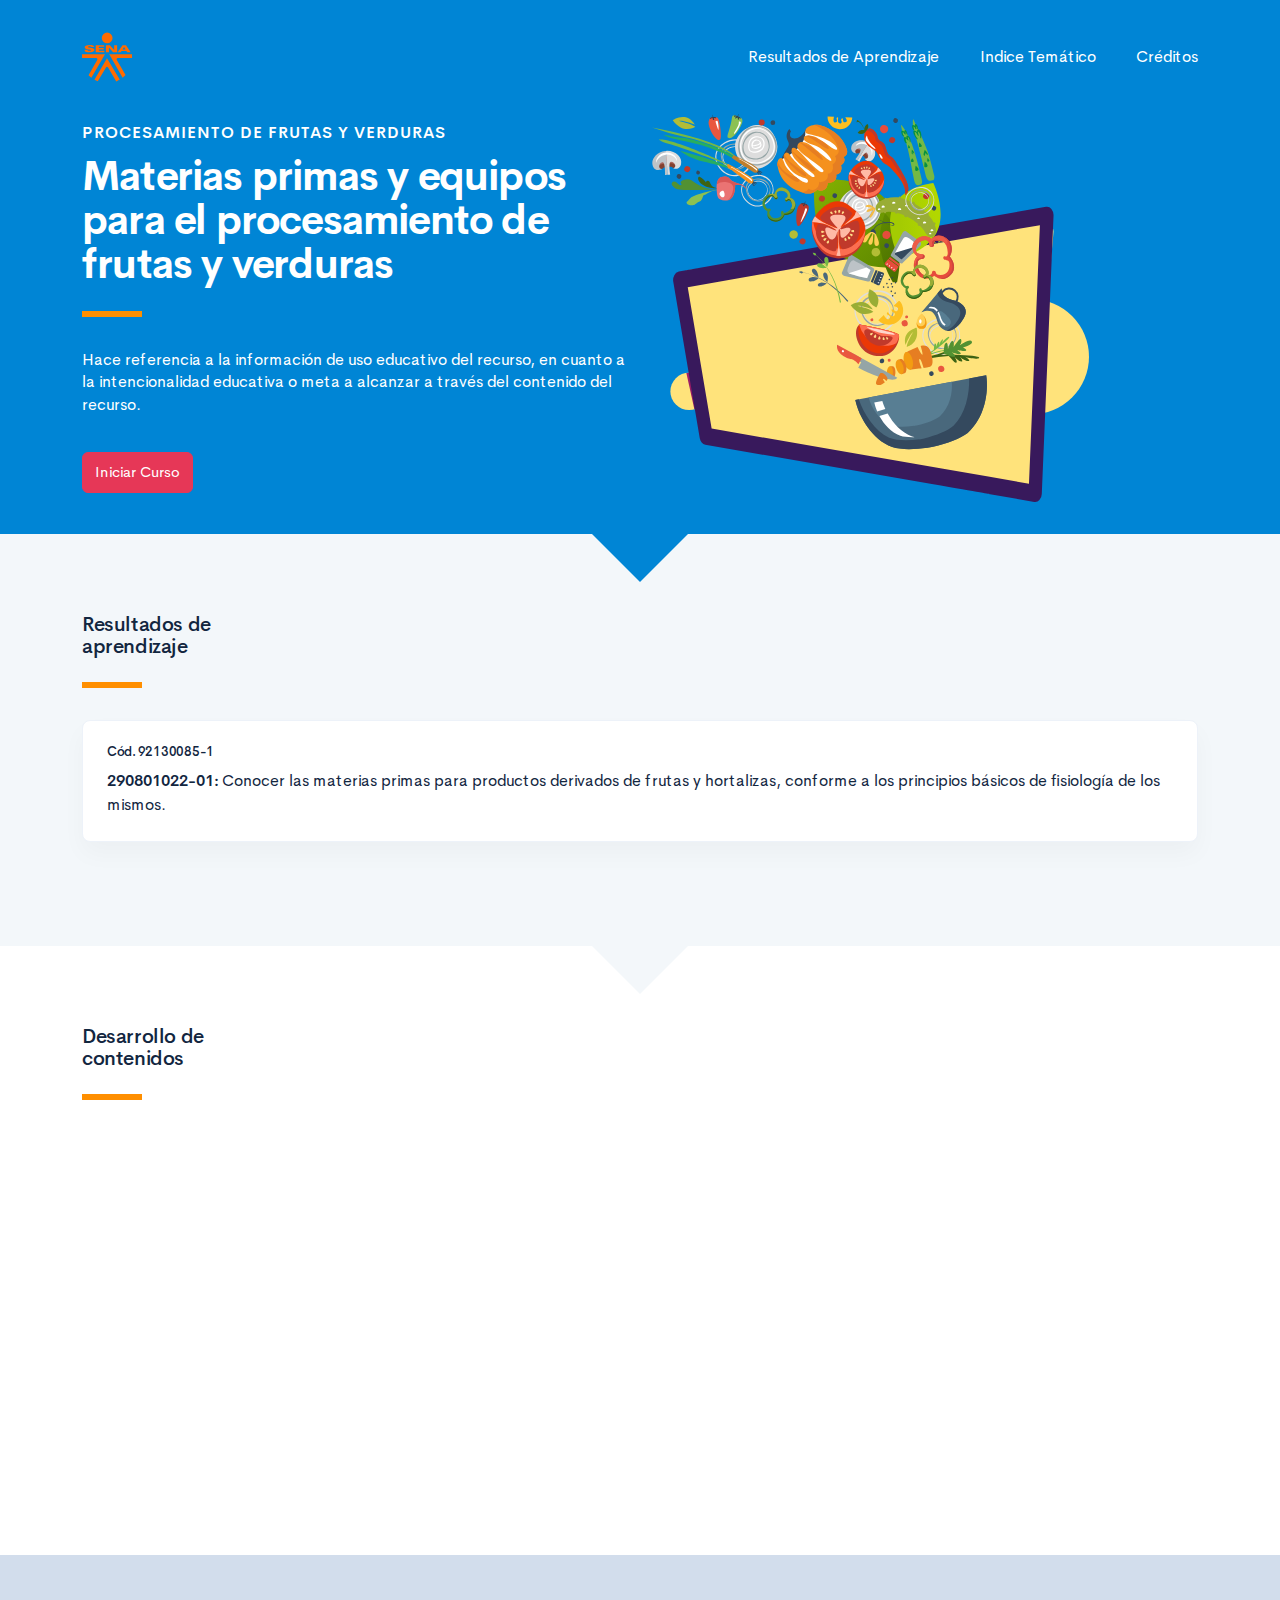
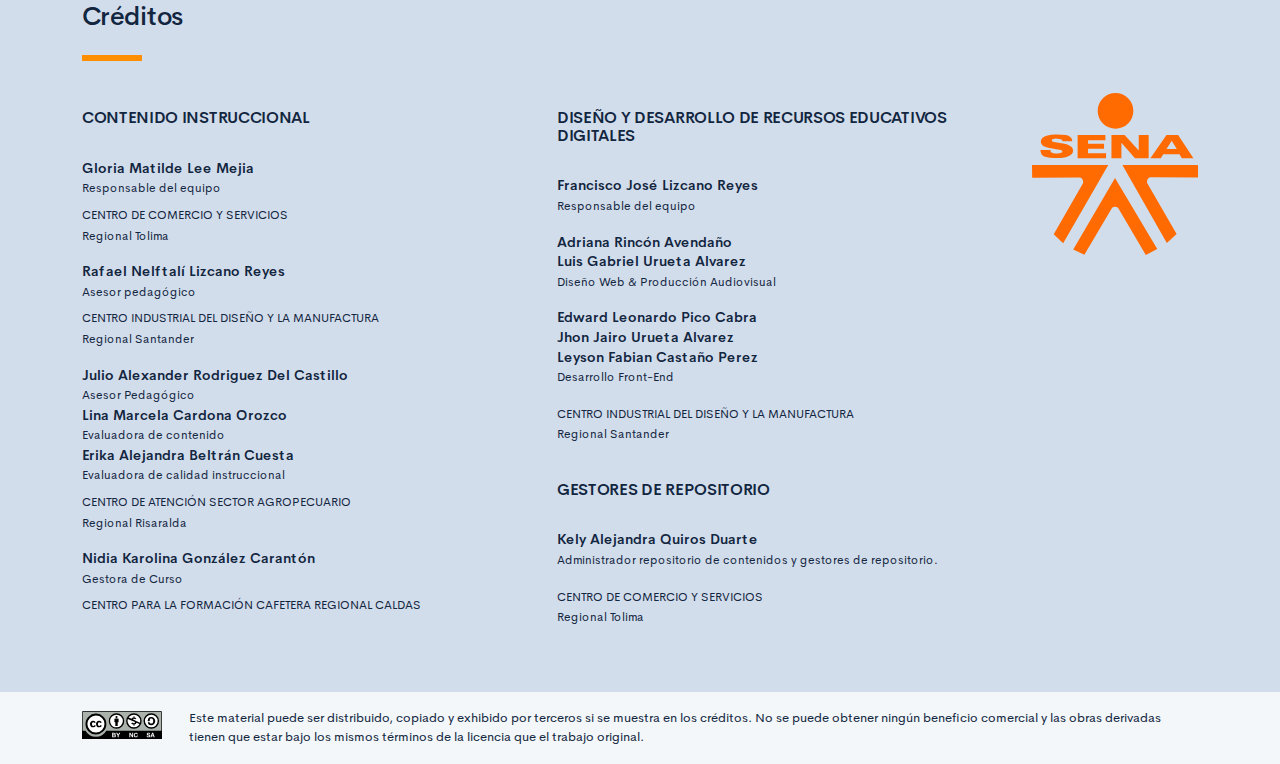
==== commit c164a058: "Ajuste Creditos y cambio de repositorio" ====
--- a/public/index.html
+++ b/public/index.html
@@ -3,8 +3,8 @@
     <head>
         <meta charset="UTF-8">
         <meta name="viewport" content="width=device-width, user-scalable=no, initial-scale=1.0, maximum-scale=1.0, minimum-scale=1.0">
-        <title>Procesamiento de frutas y verduras</title>
-        <meta meta name="description" content="Características de frutas y verduras para su procesamiento">
+        <title>Materias primas y equipos para el procesamiento de frutas y verduras</title>
+        <meta meta name="description" content="Descripción del propósito educativo del componente">
         <link rel="icon" type="image/svg+xml" href="assets/images/logos/senaLogo.svg">
         <link rel="stylesheet" href="assets/fonts/feather/feather.css">
         <link rel="stylesheet" href="assets/fonts/fontawesome/css/font-awesome.css">
@@ -21,21 +21,22 @@
                     </a><a class="curso-topbar__menubar collapsed btn-menu-responsive" data-toggle="collapse" href="#curso-topbar__nav" aria-expanded="false"><span></span><span></span><span></span></a>
                     <nav class="curso-topbar__nav collapse show" id="curso-topbar__nav">
                         <ul class="curso-topbar__list">
-                            <li class="curso-topbar__item"><a class="curso-topbar__link" href="#ResultadosAprendizaje"><span>Resultados de Aprendizaje</span></a></li>
-                            <li class="curso-topbar__item"><a class="curso-topbar__link" href="#IndiceTematico"><span>Índice Temático</span></a></li>
-                            <li class="curso-topbar__item"><a class="curso-topbar__link" href="#Creditos"><span>Créditos</span></a></li>
+                            <li class="curso-topbar__item"><a class="curso-topbar__link" href="#ResultadosAprendizaje"><span style="color:white">Resultados de Aprendizaje</span></a></li>
+                            <li class="curso-topbar__item"><a class="curso-topbar__link" href="#IndiceTematico"><span style="color:white">Indice Temático</span></a></li>
+                            <li class="curso-topbar__item"><a class="curso-topbar__link" href="#Creditos"><span style="color:white">Créditos</span></a></li>
                         </ul>
                     </nav>
                 </div>
                 <div class="curso-portada">
                     <div class="row align-items-center">
                         <div class="col-12 col-lg-6">
-                            <h3 class="curso-subtitulo">Procesamiento de frutas y verduras</h3>
-                            <h1 class="curso-titulo">Características de frutas y verduras para su procesamiento</h1>
-                            <div class="brand-line-primary"></div><a class="curso-btn-iniciar btn btn-danger" href="main.html"><span>Iniciar Curso</span></a>
+                            <h3 class="curso-subtitulo" style="color:white">Procesamiento de frutas y verduras</h3>
+                            <h1 class="curso-titulo">Materias primas y equipos para el procesamiento de frutas y verduras</h1>
+                            <div class="brand-line-primary"></div>
+                            <p class="mb-5" style="color:white">Hace referencia a la información de uso educativo del recurso, en cuanto a la intencionalidad educativa o meta a alcanzar a través del contenido del recurso. </p><a class="curso-btn-iniciar btn btn-danger" href="main.html"><span>Iniciar Curso</span></a>
                         </div>
                         <div class="col-12 col-lg-6">
-                            <div class="d-none d-lg-block"><img src="assets/images/header/header_media.png" style="max-width: 80%"></div>
+                            <div class="d-none d-lg-block"><img src="assets/images/header/header_media.svg" style="max-width: 80%;"></div>
                         </div>
                     </div>
                 </div>
@@ -47,8 +48,7 @@
                 <div class="brand-line-primary"></div>
                 <div class="card resultado-item">
                     <div class="card-body">
-                        <h5>Cód. 290801022-02</h5>
-                        <p class="mb-0">Seleccionar materias primas y equipos para el procesamiento de frutas y verduras, según criterios de calidad.</p>
+                        <h5>Cód. 92130085-1</h5><strong>290801022-01: </strong>Conocer las materias primas para productos derivados de frutas y hortalizas, conforme a los principios básicos de fisiología de los mismos.
                     </div>
                 </div>
             </div>
@@ -59,13 +59,13 @@
                 <div class="brand-line-primary"></div>
                 <div class="row justify-content-center">
                     <div class="col-12 col-sm-10">
-                        <div class="card wow flipInX" data-wow-delay=".2s">
+                        <div class="card wow flipInX" data-wow-delay=".4s">
                             <div class="card-body">
                                 <ul class="list-group list-group-flush list my-n3 nav-temas">
                                     <li class="list-group-item nav-tema-item">
                                         <div class="row align-items-center">
                                             <div class="col-auto">
-                                                <div class="avatar avatar-sm"><span class="nav-tema-item__icon avatar-title font-size-lg bg-secondary-soft rounded-circle text-primary font-weight-bold"> <i class="fa fa-play"></i></span></div>
+                                                <div class="avatar avatar-sm"><span class="nav-tema-item__icon avatar-title font-size-lg bg-secondary-soft rounded-circle text-primary font-weight-bold"> <i class="fa fa-file-text-o"></i></span></div>
                                             </div>
                                             <div class="col ml-n2"><span class="nav-tema-item__titulo"> <a href="main.html#page/introduccion/">Introducción</a></span></div>
                                             <div class="col-auto"> <a class="btn btn-light nav-tema-item__btn" href="main.html#page/introduccion/">Ver más</a></div>
@@ -76,8 +76,8 @@
                                             <div class="col-auto">
                                                 <div class="avatar avatar-sm"><span class="nav-tema-item__icon avatar-title font-size-lg bg-secondary-soft rounded-circle text-primary font-weight-bold">1</span></div>
                                             </div>
-                                            <div class="col ml-n2"><span class="nav-tema-item__titulo"> <a href="main.html#page/fundamentacion/">Características fisicoquímicas de frutas y verduras</a></span></div>
-                                            <div class="col-auto"> <a class="btn btn-light nav-tema-item__btn" href="main.html#page/fundamentacion/">Ver más</a></div>
+                                            <div class="col ml-n2"><span class="nav-tema-item__titulo"> <a href="main.html#page/materia-prima-y-otros-ingredientes-para-el-procesamiento-de-frutas-y-verduras/">Materia prima y otros ingredientes para el procesamiento de frutas y verduras</a></span></div>
+                                            <div class="col-auto"> <a class="btn btn-light nav-tema-item__btn" href="main.html#page/materia-prima-y-otros-ingredientes-para-el-procesamiento-de-frutas-y-verduras/">Ver más</a></div>
                                         </div>
                                     </li>
                                     <li class="list-group-item nav-tema-item">
@@ -85,8 +85,8 @@
                                             <div class="col-auto">
                                                 <div class="avatar avatar-sm"><span class="nav-tema-item__icon avatar-title font-size-lg bg-secondary-soft rounded-circle text-primary font-weight-bold">2</span></div>
                                             </div>
-                                            <div class="col ml-n2"><span class="nav-tema-item__titulo"> <a href="main.html#page/caracteristicas/">Transformaciones naturales</a></span></div>
-                                            <div class="col-auto"> <a class="btn btn-light nav-tema-item__btn" href="main.html#page/caracteristicas/">Ver más</a></div>
+                                            <div class="col ml-n2"><span class="nav-tema-item__titulo"> <a href="main.html#page/equipos-en-el-procesamiento-de-frutas-y-verduras/">Equipos en el procesamiento de frutas y verduras</a></span></div>
+                                            <div class="col-auto"> <a class="btn btn-light nav-tema-item__btn" href="main.html#page/equipos-en-el-procesamiento-de-frutas-y-verduras/">Ver más</a></div>
                                         </div>
                                     </li>
                                     <li class="list-group-item nav-tema-item">
@@ -116,18 +116,16 @@
                         <p class="footer-texto"><span class="text-small text-uppercase">Centro de Comercio y Servicios</span><br /><span class="text-small">Regional Tolima</span></p>
                         <p class="footer-texto mb-2"><strong>Rafael Nelftalí Lizcano Reyes</strong><br /> <span class="text-small">Asesor pedagógico<br /></span></p>
                         <p class="footer-texto"><span class="text-small text-uppercase">CENTRO INDUSTRIAL DEL DISEÑO Y LA MANUFACTURA </span><br /><span class="text-small">Regional Santander </span></p>
-                        <p class="footer-texto mb-2"><strong>Elizabeth Mena Rengifo</strong><br /> <span class="text-small">E-Pedagoga instruccional<br /></span><strong>Rachman Bustillo Martínez</strong><br /><span class="text-small">Evaluador de contenido<br /></span><strong>Erika Alejandra Beltrán Cuesta</strong><br /> <span class="text-small">Evaluadora de calidad instruccional<br /></span></p>
+                        <p class="footer-texto mb-2"><strong>Julio Alexander Rodriguez Del Castillo</strong><br /><span class="text-small">Asesor Pedagógico<br /></span><strong>Lina Marcela Cardona Orozco</strong><br /><span class="text-small">Evaluadora de contenido<br /> </span><strong>Erika Alejandra Beltrán Cuesta</strong><br /> <span class="text-small">Evaluadora de calidad instruccional<br /></span></p>
                         <p class="footer-texto"><span class="text-small text-uppercase">Centro de Atención Sector Agropecuario</span><br /><span class="text-small">Regional Risaralda</span></p>
-                        <p class="footer-texto mb-2"><strong>Alejandro Esteban Castillo Ruiz</strong><br /> <span class="text-small">Desarrollador de contenido<br /></span><strong>Martiza Paz Calderón</strong><br /><span class="text-small">Diseñadora instruccional<br /></span></p>
-                        <p class="footer-texto"><span class="text-small text-uppercase">Centro de Diseño y Metrología</span><br /><span class="text-small">Regional Distrito Capital</span></p>
+                        <p class="footer-texto mb-2"><strong>Nidia Karolina González Carantón</strong><br /><span class="text-small">Gestora de Curso<br /></span></p>
+                        <p class="footer-texto"><span class="text-small text-uppercase">Centro para la Formación Cafetera Regional Caldas</span></p>
                     </div>
                     <div class="col-12 col-md-5">
                         <h3 class="footer-subtitulo">Diseño y desarrollo de recursos educativos digitales</h3>
                         <p class="footer-texto"><strong>Francisco José Lizcano Reyes </strong><br /> <span class="text-small">Responsable del equipo<br /></span></p>
-                        <p class="footer-texto"><strong>Luis Gabriel Urueta</strong><br />
-                            <strong>Nelson Iván Vera Briceño</strong><br />
-                            <strong>Eulises Orduz Amezquita</strong><br />
-                            <strong>Ernesto Navarro Jaimes</strong><br /> <span class="text-small">Diseño Web & Producción Audiovisual<br /></span></p>
+                        <p class="footer-texto"><strong>Adriana Rincón Avendaño</strong><br />
+                            <strong>Luis Gabriel Urueta Alvarez</strong><br /> <span class="text-small">Diseño Web & Producción Audiovisual<br /></span></p>
                         <p class="footer-texto"><strong>Edward Leonardo Pico Cabra</strong><br />
                             <strong>Jhon Jairo Urueta Alvarez</strong><br />
                             <strong>Leyson Fabian Castaño Perez</strong><br /> <span class="text-small">Desarrollo Front-End<br /></span></p>
--- a/public/assets/css/main.css
+++ b/public/assets/css/main.css
@@ -3,6 +3,6 @@
  * Copyright 2011-2019 The Bootstrap Authors
  * Copyright 2011-2019 Twitter, Inc.
  * Licensed under MIT (https://github.com/twbs/bootstrap/blob/master/LICENSE)
- */:root{--blue: #2C7BE5;--indigo: #727cf5;--purple: #6b5eae;--pink: #ff679b;--red: #E63757;--orange: #fd7e14;--yellow: #F6C343;--green: #00D97E;--teal: #02a8b5;--cyan: #39afd1;--white: #fff;--gray: #95AAC9;--gray-dark: #3B506C;--primary: #12263F;--secondary: #6E84A3;--success: #00A99A;--info: #39afd1;--warning: #ff8f00;--danger: #E63757;--light: #EDF2F9;--dark: #000;--white: #fff;--breakpoint-xs: 0;--breakpoint-sm: 576px;--breakpoint-md: 768px;--breakpoint-lg: 992px;--breakpoint-xl: 1200px;--font-family-sans-serif: "Cerebri Sans", sans-serif;--font-family-monospace: "Courier New", monospace}*,*::before,*::after{box-sizing:border-box}html{font-family:sans-serif;line-height:1.15;-webkit-text-size-adjust:100%;-webkit-tap-highlight-color:rgba(0,0,0,0)}article,aside,figcaption,figure,footer,header,hgroup,main,nav,section{display:block}body{margin:0;font-family:"Cerebri Sans",sans-serif;font-size:.9375rem;font-weight:400;line-height:1.5;color:#12263F;text-align:left;background-color:#F3F7FA}[tabindex="-1"]:focus:not(:focus-visible){outline:0 !important}hr{box-sizing:content-box;height:0;overflow:visible}h1,h2,h3,h4,h5,h6{margin-top:0;margin-bottom:1.125rem}p{margin-top:0;margin-bottom:1rem}abbr[title],abbr[data-original-title]{text-decoration:underline;text-decoration:underline dotted;cursor:help;border-bottom:0;text-decoration-skip-ink:none}address{margin-bottom:1rem;font-style:normal;line-height:inherit}ol,ul,dl{margin-top:0;margin-bottom:1rem}ol ol,ul ul,ol ul,ul ol{margin-bottom:0}dt{font-weight:600}dd{margin-bottom:.5rem;margin-left:0}blockquote{margin:0 0 1rem}b,strong{font-weight:bolder}small{font-size:80%}sub,sup{position:relative;font-size:75%;line-height:0;vertical-align:baseline}sub{bottom:-.25em}sup{top:-.5em}a{color:#2C7BE5;text-decoration:none;background-color:transparent}a:hover{color:#104082;text-decoration:none}a:not([href]){color:inherit;text-decoration:none}a:not([href]):hover{color:inherit;text-decoration:none}pre,code,kbd,samp{font-family:"Courier New",monospace;font-size:1em}pre{margin-top:0;margin-bottom:1rem;overflow:auto}figure{margin:0 0 1rem}img{vertical-align:middle;border-style:none}svg{overflow:hidden;vertical-align:middle}table{border-collapse:collapse}caption{padding-top:1rem;padding-bottom:1rem;color:#95AAC9;text-align:left;caption-side:bottom}th{text-align:inherit}label{display:inline-block;margin-bottom:.5rem}button{border-radius:0}button:focus{outline:1px dotted;outline:5px auto -webkit-focus-ring-color}input,button,select,optgroup,textarea{margin:0;font-family:inherit;font-size:inherit;line-height:inherit}button,input{overflow:visible}button,select{text-transform:none}select{word-wrap:normal}button,[type="button"],[type="reset"],[type="submit"]{-webkit-appearance:button}button:not(:disabled),[type="button"]:not(:disabled),[type="reset"]:not(:disabled),[type="submit"]:not(:disabled){cursor:pointer}button::-moz-focus-inner,[type="button"]::-moz-focus-inner,[type="reset"]::-moz-focus-inner,[type="submit"]::-moz-focus-inner{padding:0;border-style:none}input[type="radio"],input[type="checkbox"]{box-sizing:border-box;padding:0}input[type="date"],input[type="time"],input[type="datetime-local"],input[type="month"]{-webkit-appearance:listbox}textarea{overflow:auto;resize:vertical}fieldset{min-width:0;padding:0;margin:0;border:0}legend{display:block;width:100%;max-width:100%;padding:0;margin-bottom:.5rem;font-size:1.5rem;line-height:inherit;color:inherit;white-space:normal}progress{vertical-align:baseline}[type="number"]::-webkit-inner-spin-button,[type="number"]::-webkit-outer-spin-button{height:auto}[type="search"]{outline-offset:-2px;-webkit-appearance:none}[type="search"]::-webkit-search-decoration{-webkit-appearance:none}::-webkit-file-upload-button{font:inherit;-webkit-appearance:button}output{display:inline-block}summary{display:list-item;cursor:pointer}template{display:none}[hidden]{display:none !important}h1,h2,h3,h4,h5,h6,.h1,.h2,.h3,.h4,.h5,.h6{margin-bottom:1.125rem;font-weight:500;line-height:1.1}h1,.h1{font-size:1.625rem}h2,.h2{font-size:1.25rem}h3,.h3{font-size:1.0625rem}h4,.h4{font-size:.9375rem}h5,.h5{font-size:.8125rem}h6,.h6{font-size:.625rem}.lead{font-size:1.17188rem;font-weight:300}.display-1{font-size:4rem;font-weight:600;line-height:1.1}.display-2{font-size:3.25rem;font-weight:600;line-height:1.1}.display-3{font-size:2.625rem;font-weight:600;line-height:1.1}.display-4{font-size:2rem;font-weight:600;line-height:1.1}hr{margin-top:1rem;margin-bottom:1rem;border:0;border-top:1px solid #E3EBF6}small,.small{font-size:.8125rem;font-weight:400}mark,.mark{padding:.2em;background-color:#fcf8e3}.list-unstyled{padding-left:0;list-style:none}.list-inline{padding-left:0;list-style:none}.list-inline-item{display:inline-block}.list-inline-item:not(:last-child){margin-right:6px}.initialism{font-size:90%;text-transform:uppercase}.blockquote{margin-bottom:1.5rem;font-size:1.17188rem}.blockquote-footer{display:block;font-size:.8125rem;color:#95AAC9}.blockquote-footer::before{content:"\2014\00A0"}.img-fluid{max-width:100%;height:auto}.img-thumbnail{padding:.25rem;background-color:#F3F7FA;border:1px solid #E3EBF6;border-radius:.375rem;max-width:100%;height:auto}.figure{display:inline-block}.figure-img{margin-bottom:.75rem;line-height:1}.figure-caption{font-size:.8125rem;color:#95AAC9}code{font-size:87.5%;color:#2C7BE5;word-wrap:break-word}a>code{color:inherit}kbd{padding:.2rem .4rem;font-size:87.5%;color:#fff;background-color:#283E59;border-radius:.25rem}kbd kbd{padding:0;font-size:100%;font-weight:600}pre{display:block;font-size:87.5%;color:#283E59}pre code{font-size:inherit;color:inherit;word-break:normal}.pre-scrollable{max-height:340px;overflow-y:scroll}.container{width:100%;padding-right:12px;padding-left:12px;margin-right:auto;margin-left:auto}@media (min-width: 576px){.container{max-width:540px}}@media (min-width: 768px){.container{max-width:720px}}@media (min-width: 992px){.container{max-width:960px}}@media (min-width: 1200px){.container{max-width:1140px}}.container-fluid,.container-sm,.container-md,.container-lg,.container-xl{width:100%;padding-right:12px;padding-left:12px;margin-right:auto;margin-left:auto}@media (min-width: 576px){.container,.container-sm{max-width:540px}}@media (min-width: 768px){.container,.container-sm,.container-md{max-width:720px}}@media (min-width: 992px){.container,.container-sm,.container-md,.container-lg{max-width:960px}}@media (min-width: 1200px){.container,.container-sm,.container-md,.container-lg,.container-xl{max-width:1140px}}.row{display:flex;flex-wrap:wrap;margin-right:-12px;margin-left:-12px}.no-gutters{margin-right:0;margin-left:0}.no-gutters>.col,.no-gutters>[class*="col-"]{padding-right:0;padding-left:0}.col-1,.col-2,.col-3,.col-4,.col-5,.col-6,.col-7,.col-8,.col-9,.col-10,.col-11,.col-12,.col,.col-auto,.col-sm-1,.col-sm-2,.col-sm-3,.col-sm-4,.col-sm-5,.col-sm-6,.col-sm-7,.col-sm-8,.col-sm-9,.col-sm-10,.col-sm-11,.col-sm-12,.col-sm,.col-sm-auto,.col-md-1,.col-md-2,.col-md-3,.col-md-4,.col-md-5,.col-md-6,.col-md-7,.col-md-8,.col-md-9,.col-md-10,.col-md-11,.col-md-12,.col-md,.col-md-auto,.col-lg-1,.col-lg-2,.col-lg-3,.col-lg-4,.col-lg-5,.col-lg-6,.col-lg-7,.col-lg-8,.col-lg-9,.col-lg-10,.col-lg-11,.col-lg-12,.col-lg,.col-lg-auto,.col-xl-1,.col-xl-2,.col-xl-3,.col-xl-4,.col-xl-5,.col-xl-6,.col-xl-7,.col-xl-8,.col-xl-9,.col-xl-10,.col-xl-11,.col-xl-12,.col-xl,.col-xl-auto{position:relative;width:100%;padding-right:12px;padding-left:12px}.col{flex-basis:0;flex-grow:1;max-width:100%}.row-cols-1>*{flex:0 0 100%;max-width:100%}.row-cols-2>*{flex:0 0 50%;max-width:50%}.row-cols-3>*{flex:0 0 33.33333%;max-width:33.33333%}.row-cols-4>*{flex:0 0 25%;max-width:25%}.row-cols-5>*{flex:0 0 20%;max-width:20%}.row-cols-6>*{flex:0 0 16.66667%;max-width:16.66667%}.col-auto{flex:0 0 auto;width:auto;max-width:100%}.col-1{flex:0 0 8.33333%;max-width:8.33333%}.col-2{flex:0 0 16.66667%;max-width:16.66667%}.col-3{flex:0 0 25%;max-width:25%}.col-4{flex:0 0 33.33333%;max-width:33.33333%}.col-5{flex:0 0 41.66667%;max-width:41.66667%}.col-6{flex:0 0 50%;max-width:50%}.col-7{flex:0 0 58.33333%;max-width:58.33333%}.col-8{flex:0 0 66.66667%;max-width:66.66667%}.col-9{flex:0 0 75%;max-width:75%}.col-10{flex:0 0 83.33333%;max-width:83.33333%}.col-11{flex:0 0 91.66667%;max-width:91.66667%}.col-12{flex:0 0 100%;max-width:100%}.order-first{order:-1}.order-last{order:13}.order-0{order:0}.order-1{order:1}.order-2{order:2}.order-3{order:3}.order-4{order:4}.order-5{order:5}.order-6{order:6}.order-7{order:7}.order-8{order:8}.order-9{order:9}.order-10{order:10}.order-11{order:11}.order-12{order:12}.offset-1{margin-left:8.33333%}.offset-2{margin-left:16.66667%}.offset-3{margin-left:25%}.offset-4{margin-left:33.33333%}.offset-5{margin-left:41.66667%}.offset-6{margin-left:50%}.offset-7{margin-left:58.33333%}.offset-8{margin-left:66.66667%}.offset-9{margin-left:75%}.offset-10{margin-left:83.33333%}.offset-11{margin-left:91.66667%}@media (min-width: 576px){.col-sm{flex-basis:0;flex-grow:1;max-width:100%}.row-cols-sm-1>*{flex:0 0 100%;max-width:100%}.row-cols-sm-2>*{flex:0 0 50%;max-width:50%}.row-cols-sm-3>*{flex:0 0 33.33333%;max-width:33.33333%}.row-cols-sm-4>*{flex:0 0 25%;max-width:25%}.row-cols-sm-5>*{flex:0 0 20%;max-width:20%}.row-cols-sm-6>*{flex:0 0 16.66667%;max-width:16.66667%}.col-sm-auto{flex:0 0 auto;width:auto;max-width:100%}.col-sm-1{flex:0 0 8.33333%;max-width:8.33333%}.col-sm-2{flex:0 0 16.66667%;max-width:16.66667%}.col-sm-3{flex:0 0 25%;max-width:25%}.col-sm-4{flex:0 0 33.33333%;max-width:33.33333%}.col-sm-5{flex:0 0 41.66667%;max-width:41.66667%}.col-sm-6{flex:0 0 50%;max-width:50%}.col-sm-7{flex:0 0 58.33333%;max-width:58.33333%}.col-sm-8{flex:0 0 66.66667%;max-width:66.66667%}.col-sm-9{flex:0 0 75%;max-width:75%}.col-sm-10{flex:0 0 83.33333%;max-width:83.33333%}.col-sm-11{flex:0 0 91.66667%;max-width:91.66667%}.col-sm-12{flex:0 0 100%;max-width:100%}.order-sm-first{order:-1}.order-sm-last{order:13}.order-sm-0{order:0}.order-sm-1{order:1}.order-sm-2{order:2}.order-sm-3{order:3}.order-sm-4{order:4}.order-sm-5{order:5}.order-sm-6{order:6}.order-sm-7{order:7}.order-sm-8{order:8}.order-sm-9{order:9}.order-sm-10{order:10}.order-sm-11{order:11}.order-sm-12{order:12}.offset-sm-0{margin-left:0}.offset-sm-1{margin-left:8.33333%}.offset-sm-2{margin-left:16.66667%}.offset-sm-3{margin-left:25%}.offset-sm-4{margin-left:33.33333%}.offset-sm-5{margin-left:41.66667%}.offset-sm-6{margin-left:50%}.offset-sm-7{margin-left:58.33333%}.offset-sm-8{margin-left:66.66667%}.offset-sm-9{margin-left:75%}.offset-sm-10{margin-left:83.33333%}.offset-sm-11{margin-left:91.66667%}}@media (min-width: 768px){.col-md{flex-basis:0;flex-grow:1;max-width:100%}.row-cols-md-1>*{flex:0 0 100%;max-width:100%}.row-cols-md-2>*{flex:0 0 50%;max-width:50%}.row-cols-md-3>*{flex:0 0 33.33333%;max-width:33.33333%}.row-cols-md-4>*{flex:0 0 25%;max-width:25%}.row-cols-md-5>*{flex:0 0 20%;max-width:20%}.row-cols-md-6>*{flex:0 0 16.66667%;max-width:16.66667%}.col-md-auto{flex:0 0 auto;width:auto;max-width:100%}.col-md-1{flex:0 0 8.33333%;max-width:8.33333%}.col-md-2{flex:0 0 16.66667%;max-width:16.66667%}.col-md-3{flex:0 0 25%;max-width:25%}.col-md-4{flex:0 0 33.33333%;max-width:33.33333%}.col-md-5{flex:0 0 41.66667%;max-width:41.66667%}.col-md-6{flex:0 0 50%;max-width:50%}.col-md-7{flex:0 0 58.33333%;max-width:58.33333%}.col-md-8{flex:0 0 66.66667%;max-width:66.66667%}.col-md-9{flex:0 0 75%;max-width:75%}.col-md-10{flex:0 0 83.33333%;max-width:83.33333%}.col-md-11{flex:0 0 91.66667%;max-width:91.66667%}.col-md-12{flex:0 0 100%;max-width:100%}.order-md-first{order:-1}.order-md-last{order:13}.order-md-0{order:0}.order-md-1{order:1}.order-md-2{order:2}.order-md-3{order:3}.order-md-4{order:4}.order-md-5{order:5}.order-md-6{order:6}.order-md-7{order:7}.order-md-8{order:8}.order-md-9{order:9}.order-md-10{order:10}.order-md-11{order:11}.order-md-12{order:12}.offset-md-0{margin-left:0}.offset-md-1{margin-left:8.33333%}.offset-md-2{margin-left:16.66667%}.offset-md-3{margin-left:25%}.offset-md-4{margin-left:33.33333%}.offset-md-5{margin-left:41.66667%}.offset-md-6{margin-left:50%}.offset-md-7{margin-left:58.33333%}.offset-md-8{margin-left:66.66667%}.offset-md-9{margin-left:75%}.offset-md-10{margin-left:83.33333%}.offset-md-11{margin-left:91.66667%}}@media (min-width: 992px){.col-lg{flex-basis:0;flex-grow:1;max-width:100%}.row-cols-lg-1>*{flex:0 0 100%;max-width:100%}.row-cols-lg-2>*{flex:0 0 50%;max-width:50%}.row-cols-lg-3>*{flex:0 0 33.33333%;max-width:33.33333%}.row-cols-lg-4>*{flex:0 0 25%;max-width:25%}.row-cols-lg-5>*{flex:0 0 20%;max-width:20%}.row-cols-lg-6>*{flex:0 0 16.66667%;max-width:16.66667%}.col-lg-auto{flex:0 0 auto;width:auto;max-width:100%}.col-lg-1{flex:0 0 8.33333%;max-width:8.33333%}.col-lg-2{flex:0 0 16.66667%;max-width:16.66667%}.col-lg-3{flex:0 0 25%;max-width:25%}.col-lg-4{flex:0 0 33.33333%;max-width:33.33333%}.col-lg-5{flex:0 0 41.66667%;max-width:41.66667%}.col-lg-6{flex:0 0 50%;max-width:50%}.col-lg-7{flex:0 0 58.33333%;max-width:58.33333%}.col-lg-8{flex:0 0 66.66667%;max-width:66.66667%}.col-lg-9{flex:0 0 75%;max-width:75%}.col-lg-10{flex:0 0 83.33333%;max-width:83.33333%}.col-lg-11{flex:0 0 91.66667%;max-width:91.66667%}.col-lg-12{flex:0 0 100%;max-width:100%}.order-lg-first{order:-1}.order-lg-last{order:13}.order-lg-0{order:0}.order-lg-1{order:1}.order-lg-2{order:2}.order-lg-3{order:3}.order-lg-4{order:4}.order-lg-5{order:5}.order-lg-6{order:6}.order-lg-7{order:7}.order-lg-8{order:8}.order-lg-9{order:9}.order-lg-10{order:10}.order-lg-11{order:11}.order-lg-12{order:12}.offset-lg-0{margin-left:0}.offset-lg-1{margin-left:8.33333%}.offset-lg-2{margin-left:16.66667%}.offset-lg-3{margin-left:25%}.offset-lg-4{margin-left:33.33333%}.offset-lg-5{margin-left:41.66667%}.offset-lg-6{margin-left:50%}.offset-lg-7{margin-left:58.33333%}.offset-lg-8{margin-left:66.66667%}.offset-lg-9{margin-left:75%}.offset-lg-10{margin-left:83.33333%}.offset-lg-11{margin-left:91.66667%}}@media (min-width: 1200px){.col-xl{flex-basis:0;flex-grow:1;max-width:100%}.row-cols-xl-1>*{flex:0 0 100%;max-width:100%}.row-cols-xl-2>*{flex:0 0 50%;max-width:50%}.row-cols-xl-3>*{flex:0 0 33.33333%;max-width:33.33333%}.row-cols-xl-4>*{flex:0 0 25%;max-width:25%}.row-cols-xl-5>*{flex:0 0 20%;max-width:20%}.row-cols-xl-6>*{flex:0 0 16.66667%;max-width:16.66667%}.col-xl-auto{flex:0 0 auto;width:auto;max-width:100%}.col-xl-1{flex:0 0 8.33333%;max-width:8.33333%}.col-xl-2{flex:0 0 16.66667%;max-width:16.66667%}.col-xl-3{flex:0 0 25%;max-width:25%}.col-xl-4{flex:0 0 33.33333%;max-width:33.33333%}.col-xl-5{flex:0 0 41.66667%;max-width:41.66667%}.col-xl-6{flex:0 0 50%;max-width:50%}.col-xl-7{flex:0 0 58.33333%;max-width:58.33333%}.col-xl-8{flex:0 0 66.66667%;max-width:66.66667%}.col-xl-9{flex:0 0 75%;max-width:75%}.col-xl-10{flex:0 0 83.33333%;max-width:83.33333%}.col-xl-11{flex:0 0 91.66667%;max-width:91.66667%}.col-xl-12{flex:0 0 100%;max-width:100%}.order-xl-first{order:-1}.order-xl-last{order:13}.order-xl-0{order:0}.order-xl-1{order:1}.order-xl-2{order:2}.order-xl-3{order:3}.order-xl-4{order:4}.order-xl-5{order:5}.order-xl-6{order:6}.order-xl-7{order:7}.order-xl-8{order:8}.order-xl-9{order:9}.order-xl-10{order:10}.order-xl-11{order:11}.order-xl-12{order:12}.offset-xl-0{margin-left:0}.offset-xl-1{margin-left:8.33333%}.offset-xl-2{margin-left:16.66667%}.offset-xl-3{margin-left:25%}.offset-xl-4{margin-left:33.33333%}.offset-xl-5{margin-left:41.66667%}.offset-xl-6{margin-left:50%}.offset-xl-7{margin-left:58.33333%}.offset-xl-8{margin-left:66.66667%}.offset-xl-9{margin-left:75%}.offset-xl-10{margin-left:83.33333%}.offset-xl-11{margin-left:91.66667%}}.table{width:100%;margin-bottom:1.5rem;color:#12263F}.table th,.table td{padding:1rem;vertical-align:top;border-top:1px solid #EDF2F9}.table thead th{vertical-align:bottom;border-bottom:2px solid #EDF2F9}.table tbody+tbody{border-top:2px solid #EDF2F9}.table-sm th,.table-sm td{padding:1rem}.table-bordered{border:1px solid #EDF2F9}.table-bordered th,.table-bordered td{border:1px solid #EDF2F9}.table-bordered thead th,.table-bordered thead td{border-bottom-width:2px}.table-borderless th,.table-borderless td,.table-borderless thead th,.table-borderless tbody+tbody{border:0}.table-striped tbody tr:nth-of-type(even){background-color:#F9FBFD}.table-hover tbody tr:hover{color:#12263F;background-color:#F9FBFD}.table-primary,.table-primary>th,.table-primary>td{background-color:#bdc2c9}.table-primary th,.table-primary td,.table-primary thead th,.table-primary tbody+tbody{border-color:#848e9b}.table-hover .table-primary:hover{background-color:#afb5be}.table-hover .table-primary:hover>td,.table-hover .table-primary:hover>th{background-color:#afb5be}.table-secondary,.table-secondary>th,.table-secondary>td{background-color:#d6dde5}.table-secondary th,.table-secondary td,.table-secondary thead th,.table-secondary tbody+tbody{border-color:#b4bfcf}.table-hover .table-secondary:hover{background-color:#c6d0db}.table-hover .table-secondary:hover>td,.table-hover .table-secondary:hover>th{background-color:#c6d0db}.table-success,.table-success>th,.table-success>td{background-color:#b8e7e3}.table-success th,.table-success td,.table-success thead th,.table-success tbody+tbody{border-color:#7ad2ca}.table-hover .table-success:hover{background-color:#a5e1db}.table-hover .table-success:hover>td,.table-hover .table-success:hover>th{background-color:#a5e1db}.table-info,.table-info>th,.table-info>td{background-color:#c8e9f2}.table-info th,.table-info td,.table-info thead th,.table-info tbody+tbody{border-color:#98d5e7}.table-hover .table-info:hover{background-color:#b3e1ed}.table-hover .table-info:hover>td,.table-hover .table-info:hover>th{background-color:#b3e1ed}.table-warning,.table-warning>th,.table-warning>td{background-color:#ffe0b8}.table-warning th,.table-warning td,.table-warning thead th,.table-warning tbody+tbody{border-color:#ffc57a}.table-hover .table-warning:hover{background-color:#ffd59f}.table-hover .table-warning:hover>td,.table-hover .table-warning:hover>th{background-color:#ffd59f}.table-danger,.table-danger>th,.table-danger>td{background-color:#f8c7d0}.table-danger th,.table-danger td,.table-danger thead th,.table-danger tbody+tbody{border-color:#f297a8}.table-hover .table-danger:hover{background-color:#f5b0bd}.table-hover .table-danger:hover>td,.table-hover .table-danger:hover>th{background-color:#f5b0bd}.table-light,.table-light>th,.table-light>td{background-color:#fafbfd}.table-light th,.table-light td,.table-light thead th,.table-light tbody+tbody{border-color:#f6f8fc}.table-hover .table-light:hover{background-color:#e8ecf6}.table-hover .table-light:hover>td,.table-hover .table-light:hover>th{background-color:#e8ecf6}.table-dark,.table-dark>th,.table-dark>td{background-color:#b8b8b8}.table-dark th,.table-dark td,.table-dark thead th,.table-dark tbody+tbody{border-color:#7a7a7a}.table-hover .table-dark:hover{background-color:#ababab}.table-hover .table-dark:hover>td,.table-hover .table-dark:hover>th{background-color:#ababab}.table-white,.table-white>th,.table-white>td{background-color:#fff}.table-white th,.table-white td,.table-white thead th,.table-white tbody+tbody{border-color:#fff}.table-hover .table-white:hover{background-color:#f2f2f2}.table-hover .table-white:hover>td,.table-hover .table-white:hover>th{background-color:#f2f2f2}.table-active,.table-active>th,.table-active>td{background-color:#F9FBFD}.table-hover .table-active:hover{background-color:#e6eef7}.table-hover .table-active:hover>td,.table-hover .table-active:hover>th{background-color:#e6eef7}.table .thead-dark th{color:#fff;background-color:#3B506C;border-color:#496285}.table .thead-light th{color:#95AAC9;background-color:#F9FBFD;border-color:#EDF2F9}.table-dark{color:#fff;background-color:#3B506C}.table-dark th,.table-dark td,.table-dark thead th{border-color:#496285}.table-dark.table-bordered{border:0}.table-dark.table-striped tbody tr:nth-of-type(even){background-color:rgba(255,255,255,0.05)}.table-dark.table-hover tbody tr:hover{color:#fff;background-color:rgba(255,255,255,0.075)}@media (max-width: 575.98px){.table-responsive-sm{display:block;width:100%;overflow-x:auto;-webkit-overflow-scrolling:touch}.table-responsive-sm>.table-bordered{border:0}}@media (max-width: 767.98px){.table-responsive-md{display:block;width:100%;overflow-x:auto;-webkit-overflow-scrolling:touch}.table-responsive-md>.table-bordered{border:0}}@media (max-width: 991.98px){.table-responsive-lg{display:block;width:100%;overflow-x:auto;-webkit-overflow-scrolling:touch}.table-responsive-lg>.table-bordered{border:0}}@media (max-width: 1199.98px){.table-responsive-xl{display:block;width:100%;overflow-x:auto;-webkit-overflow-scrolling:touch}.table-responsive-xl>.table-bordered{border:0}}.table-responsive{display:block;width:100%;overflow-x:auto;-webkit-overflow-scrolling:touch}.table-responsive>.table-bordered{border:0}.form-control{display:block;width:100%;height:calc(1.5em + 1rem + 2px);padding:.5rem .75rem;font-size:.9375rem;font-weight:400;line-height:1.5;color:#12263F;background-color:#fff;background-clip:padding-box;border:1px solid #D2DDEC;border-radius:.375rem;transition:border-color 0.15s ease-in-out,box-shadow 0.15s ease-in-out}@media (prefers-reduced-motion: reduce){.form-control{transition:none}}.form-control::-ms-expand{background-color:transparent;border:0}.form-control:-moz-focusring{color:transparent;text-shadow:0 0 0 #12263F}.form-control:focus{color:#12263F;background-color:#fff;border-color:#12263F;outline:0;box-shadow:rgba(0,0,0,0)}.form-control::placeholder{color:#B1C2D9;opacity:1}.form-control:disabled,.form-control[readonly]{background-color:#fff;opacity:1}select.form-control:focus::-ms-value{color:#12263F;background-color:#fff}.form-control-file,.form-control-range{display:block;width:100%}.col-form-label{padding-top:calc(.5rem + 1px);padding-bottom:calc(.5rem + 1px);margin-bottom:0;font-size:inherit;line-height:1.5}.col-form-label-lg{padding-top:calc(.75rem + 1px);padding-bottom:calc(.75rem + 1px);font-size:.9375rem;line-height:1.5}.col-form-label-sm{padding-top:calc(.125rem + 1px);padding-bottom:calc(.125rem + 1px);font-size:.8125rem;line-height:1.75}.form-control-plaintext{display:block;width:100%;padding:.5rem 0;margin-bottom:0;font-size:.9375rem;line-height:1.5;color:#12263F;background-color:transparent;border:solid transparent;border-width:1px 0}.form-control-plaintext.form-control-sm,.form-control-plaintext.form-control-lg{padding-right:0;padding-left:0}.form-control-sm{height:calc(1.75em + .25rem + 2px);padding:.125rem .5rem;font-size:.8125rem;line-height:1.75;border-radius:.25rem}.form-control-lg{height:calc(1.5em + 1.5rem + 2px);padding:.75rem 1.25rem;font-size:.9375rem;line-height:1.5;border-radius:.5rem}select.form-control[size],select.form-control[multiple]{height:auto}textarea.form-control{height:auto}.form-group{margin-bottom:1.375rem}.form-text{display:block;margin-top:.25rem}.form-row{display:flex;flex-wrap:wrap;margin-right:-5px;margin-left:-5px}.form-row>.col,.form-row>[class*="col-"]{padding-right:5px;padding-left:5px}.form-check{position:relative;display:block;padding-left:1.25rem}.form-check-input{position:absolute;margin-top:.3rem;margin-left:-1.25rem}.form-check-input[disabled] ~ .form-check-label,.form-check-input:disabled ~ .form-check-label{color:#95AAC9}.form-check-label{margin-bottom:0}.form-check-inline{display:inline-flex;align-items:center;padding-left:0;margin-right:.75rem}.form-check-inline .form-check-input{position:static;margin-top:0;margin-right:.3125rem;margin-left:0}.valid-feedback{display:none;width:100%;margin-top:.25rem;font-size:.8125rem;color:#00A99A}.valid-tooltip{position:absolute;top:100%;z-index:5;display:none;max-width:100%;padding:.25rem .5rem;margin-top:.1rem;font-size:.8125rem;line-height:1.5;color:#fff;background-color:#00a99a;border-radius:.375rem}.was-validated :valid ~ .valid-feedback,.was-validated :valid ~ .valid-tooltip,.is-valid ~ .valid-feedback,.is-valid ~ .valid-tooltip{display:block}.was-validated .form-control:valid,.form-control.is-valid{border-color:#00A99A}.was-validated .form-control:valid:focus,.form-control.is-valid:focus{border-color:#00A99A;box-shadow:0 0 0 .15rem rgba(0,169,154,0.25)}.was-validated .custom-select:valid,.custom-select.is-valid{border-color:#00A99A}.was-validated .custom-select:valid:focus,.custom-select.is-valid:focus{border-color:#00A99A;box-shadow:0 0 0 .15rem rgba(0,169,154,0.25)}.was-validated .form-check-input:valid ~ .form-check-label,.form-check-input.is-valid ~ .form-check-label{color:#00A99A}.was-validated .form-check-input:valid ~ .valid-feedback,.was-validated .form-check-input:valid ~ .valid-tooltip,.form-check-input.is-valid ~ .valid-feedback,.form-check-input.is-valid ~ .valid-tooltip{display:block}.was-validated .custom-control-input:valid ~ .custom-control-label,.custom-control-input.is-valid ~ .custom-control-label{color:#00A99A}.was-validated .custom-control-input:valid ~ .custom-control-label::before,.custom-control-input.is-valid ~ .custom-control-label::before{border-color:#00A99A}.was-validated .custom-control-input:valid:checked ~ .custom-control-label::before,.custom-control-input.is-valid:checked ~ .custom-control-label::before{border-color:#00dcc8;background-color:#00dcc8}.was-validated .custom-control-input:valid:focus ~ .custom-control-label::before,.custom-control-input.is-valid:focus ~ .custom-control-label::before{box-shadow:0 0 0 .15rem rgba(0,169,154,0.25)}.was-validated .custom-control-input:valid:focus:not(:checked) ~ .custom-control-label::before,.custom-control-input.is-valid:focus:not(:checked) ~ .custom-control-label::before{border-color:#00A99A}.was-validated .custom-file-input:valid ~ .custom-file-label,.custom-file-input.is-valid ~ .custom-file-label{border-color:#00A99A}.was-validated .custom-file-input:valid:focus ~ .custom-file-label,.custom-file-input.is-valid:focus ~ .custom-file-label{border-color:#00A99A;box-shadow:0 0 0 .15rem rgba(0,169,154,0.25)}.invalid-feedback{display:none;width:100%;margin-top:.25rem;font-size:.8125rem;color:#E63757}.invalid-tooltip{position:absolute;top:100%;z-index:5;display:none;max-width:100%;padding:.25rem .5rem;margin-top:.1rem;font-size:.8125rem;line-height:1.5;color:#fff;background-color:#e63757;border-radius:.375rem}.was-validated :invalid ~ .invalid-feedback,.was-validated :invalid ~ .invalid-tooltip,.is-invalid ~ .invalid-feedback,.is-invalid ~ .invalid-tooltip{display:block}.was-validated .form-control:invalid,.form-control.is-invalid{border-color:#E63757}.was-validated .form-control:invalid:focus,.form-control.is-invalid:focus{border-color:#E63757;box-shadow:0 0 0 .15rem rgba(230,55,87,0.25)}.was-validated .custom-select:invalid,.custom-select.is-invalid{border-color:#E63757}.was-validated .custom-select:invalid:focus,.custom-select.is-invalid:focus{border-color:#E63757;box-shadow:0 0 0 .15rem rgba(230,55,87,0.25)}.was-validated .form-check-input:invalid ~ .form-check-label,.form-check-input.is-invalid ~ .form-check-label{color:#E63757}.was-validated .form-check-input:invalid ~ .invalid-feedback,.was-validated .form-check-input:invalid ~ .invalid-tooltip,.form-check-input.is-invalid ~ .invalid-feedback,.form-check-input.is-invalid ~ .invalid-tooltip{display:block}.was-validated .custom-control-input:invalid ~ .custom-control-label,.custom-control-input.is-invalid ~ .custom-control-label{color:#E63757}.was-validated .custom-control-input:invalid ~ .custom-control-label::before,.custom-control-input.is-invalid ~ .custom-control-label::before{border-color:#E63757}.was-validated .custom-control-input:invalid:checked ~ .custom-control-label::before,.custom-control-input.is-invalid:checked ~ .custom-control-label::before{border-color:#ec647d;background-color:#ec647d}.was-validated .custom-control-input:invalid:focus ~ .custom-control-label::before,.custom-control-input.is-invalid:focus ~ .custom-control-label::before{box-shadow:0 0 0 .15rem rgba(230,55,87,0.25)}.was-validated .custom-control-input:invalid:focus:not(:checked) ~ .custom-control-label::before,.custom-control-input.is-invalid:focus:not(:checked) ~ .custom-control-label::before{border-color:#E63757}.was-validated .custom-file-input:invalid ~ .custom-file-label,.custom-file-input.is-invalid ~ .custom-file-label{border-color:#E63757}.was-validated .custom-file-input:invalid:focus ~ .custom-file-label,.custom-file-input.is-invalid:focus ~ .custom-file-label{border-color:#E63757;box-shadow:0 0 0 .15rem rgba(230,55,87,0.25)}.form-inline{display:flex;flex-flow:row wrap;align-items:center}.form-inline .form-check{width:100%}@media (min-width: 576px){.form-inline label{display:flex;align-items:center;justify-content:center;margin-bottom:0}.form-inline .form-group{display:flex;flex:0 0 auto;flex-flow:row wrap;align-items:center;margin-bottom:0}.form-inline .form-control{display:inline-block;width:auto;vertical-align:middle}.form-inline .form-control-plaintext{display:inline-block}.form-inline .input-group,.form-inline .custom-select{width:auto}.form-inline .form-check{display:flex;align-items:center;justify-content:center;width:auto;padding-left:0}.form-inline .form-check-input{position:relative;flex-shrink:0;margin-top:0;margin-right:.25rem;margin-left:0}.form-inline .custom-control{align-items:center;justify-content:center}.form-inline .custom-control-label{margin-bottom:0}}.btn{display:inline-block;font-weight:400;color:#12263F;text-align:center;vertical-align:middle;cursor:pointer;user-select:none;background-color:transparent;border:1px solid transparent;padding:.5rem .75rem;font-size:.9375rem;line-height:1.5;border-radius:.375rem;transition:color 0.15s ease-in-out,background-color 0.15s ease-in-out,border-color 0.15s ease-in-out,box-shadow 0.15s ease-in-out}@media (prefers-reduced-motion: reduce){.btn{transition:none}}.btn:hover{color:#12263F;text-decoration:none}.btn:focus,.btn.focus{outline:0;box-shadow:0 0 0 .15rem rgba(18,38,63,0.25)}.btn.disabled,.btn:disabled{opacity:.65}a.btn.disabled,fieldset:disabled a.btn{pointer-events:none}.btn-primary{color:#fff;background-color:#12263F;border-color:#12263F}.btn-primary:hover{color:#fff;background-color:#0a1421;border-color:#070e17}.btn-primary:focus,.btn-primary.focus{color:#fff;background-color:#0a1421;border-color:#070e17;box-shadow:0 0 0 .15rem rgba(54,71,92,0.5)}.btn-primary.disabled,.btn-primary:disabled{color:#fff;background-color:#12263F;border-color:#12263F}.btn-primary:not(:disabled):not(.disabled):active,.btn-primary:not(:disabled):not(.disabled).active,.show>.btn-primary.dropdown-toggle{color:#fff;background-color:#070e17;border-color:#04080d}.btn-primary:not(:disabled):not(.disabled):active:focus,.btn-primary:not(:disabled):not(.disabled).active:focus,.show>.btn-primary.dropdown-toggle:focus{box-shadow:0 0 0 .15rem rgba(54,71,92,0.5)}.btn-secondary{color:#fff;background-color:#6E84A3;border-color:#6E84A3}.btn-secondary:hover{color:#fff;background-color:#5b7190;border-color:#566b88}.btn-secondary:focus,.btn-secondary.focus{color:#fff;background-color:#5b7190;border-color:#566b88;box-shadow:0 0 0 .15rem rgba(132,150,177,0.5)}.btn-secondary.disabled,.btn-secondary:disabled{color:#fff;background-color:#6E84A3;border-color:#6E84A3}.btn-secondary:not(:disabled):not(.disabled):active,.btn-secondary:not(:disabled):not(.disabled).active,.show>.btn-secondary.dropdown-toggle{color:#fff;background-color:#566b88;border-color:#516580}.btn-secondary:not(:disabled):not(.disabled):active:focus,.btn-secondary:not(:disabled):not(.disabled).active:focus,.show>.btn-secondary.dropdown-toggle:focus{box-shadow:0 0 0 .15rem rgba(132,150,177,0.5)}.btn-success{color:#fff;background-color:#00A99A;border-color:#00A99A}.btn-success:hover{color:#fff;background-color:#008377;border-color:#00766c}.btn-success:focus,.btn-success.focus{color:#fff;background-color:#008377;border-color:#00766c;box-shadow:0 0 0 .15rem rgba(38,182,169,0.5)}.btn-success.disabled,.btn-success:disabled{color:#fff;background-color:#00A99A;border-color:#00A99A}.btn-success:not(:disabled):not(.disabled):active,.btn-success:not(:disabled):not(.disabled).active,.show>.btn-success.dropdown-toggle{color:#fff;background-color:#00766c;border-color:#006960}.btn-success:not(:disabled):not(.disabled):active:focus,.btn-success:not(:disabled):not(.disabled).active:focus,.show>.btn-success.dropdown-toggle:focus{box-shadow:0 0 0 .15rem rgba(38,182,169,0.5)}.btn-info{color:#fff;background-color:#39afd1;border-color:#39afd1}.btn-info:hover{color:#fff;background-color:#2b99b9;border-color:#2991ae}.btn-info:focus,.btn-info.focus{color:#fff;background-color:#2b99b9;border-color:#2991ae;box-shadow:0 0 0 .15rem rgba(87,187,216,0.5)}.btn-info.disabled,.btn-info:disabled{color:#fff;background-color:#39afd1;border-color:#39afd1}.btn-info:not(:disabled):not(.disabled):active,.btn-info:not(:disabled):not(.disabled).active,.show>.btn-info.dropdown-toggle{color:#fff;background-color:#2991ae;border-color:#2688a4}.btn-info:not(:disabled):not(.disabled):active:focus,.btn-info:not(:disabled):not(.disabled).active:focus,.show>.btn-info.dropdown-toggle:focus{box-shadow:0 0 0 .15rem rgba(87,187,216,0.5)}.btn-warning{color:#283E59;background-color:#ff8f00;border-color:#ff8f00}.btn-warning:hover{color:#fff;background-color:#d97a00;border-color:#cc7200}.btn-warning:focus,.btn-warning.focus{color:#fff;background-color:#d97a00;border-color:#cc7200;box-shadow:0 0 0 .15rem rgba(223,131,13,0.5)}.btn-warning.disabled,.btn-warning:disabled{color:#283E59;background-color:#ff8f00;border-color:#ff8f00}.btn-warning:not(:disabled):not(.disabled):active,.btn-warning:not(:disabled):not(.disabled).active,.show>.btn-warning.dropdown-toggle{color:#fff;background-color:#cc7200;border-color:#bf6b00}.btn-warning:not(:disabled):not(.disabled):active:focus,.btn-warning:not(:disabled):not(.disabled).active:focus,.show>.btn-warning.dropdown-toggle:focus{box-shadow:0 0 0 .15rem rgba(223,131,13,0.5)}.btn-danger{color:#fff;background-color:#E63757;border-color:#E63757}.btn-danger:hover{color:#fff;background-color:#db1b3f;border-color:#d01a3b}.btn-danger:focus,.btn-danger.focus{color:#fff;background-color:#db1b3f;border-color:#d01a3b;box-shadow:0 0 0 .15rem rgba(234,85,112,0.5)}.btn-danger.disabled,.btn-danger:disabled{color:#fff;background-color:#E63757;border-color:#E63757}.btn-danger:not(:disabled):not(.disabled):active,.btn-danger:not(:disabled):not(.disabled).active,.show>.btn-danger.dropdown-toggle{color:#fff;background-color:#d01a3b;border-color:#c51938}.btn-danger:not(:disabled):not(.disabled):active:focus,.btn-danger:not(:disabled):not(.disabled).active:focus,.show>.btn-danger.dropdown-toggle:focus{box-shadow:0 0 0 .15rem rgba(234,85,112,0.5)}.btn-light{color:#283E59;background-color:#EDF2F9;border-color:#EDF2F9}.btn-light:hover{color:#283E59;background-color:#d0ddef;border-color:#c7d6ec}.btn-light:focus,.btn-light.focus{color:#283E59;background-color:#d0ddef;border-color:#c7d6ec;box-shadow:0 0 0 .15rem rgba(207,215,225,0.5)}.btn-light.disabled,.btn-light:disabled{color:#283E59;background-color:#EDF2F9;border-color:#EDF2F9}.btn-light:not(:disabled):not(.disabled):active,.btn-light:not(:disabled):not(.disabled).active,.show>.btn-light.dropdown-toggle{color:#283E59;background-color:#c7d6ec;border-color:#bdcfe9}.btn-light:not(:disabled):not(.disabled):active:focus,.btn-light:not(:disabled):not(.disabled).active:focus,.show>.btn-light.dropdown-toggle:focus{box-shadow:0 0 0 .15rem rgba(207,215,225,0.5)}.btn-dark{color:#fff;background-color:#000;border-color:#000}.btn-dark:hover{color:#fff;background-color:#000;border-color:#000}.btn-dark:focus,.btn-dark.focus{color:#fff;background-color:#000;border-color:#000;box-shadow:0 0 0 .15rem rgba(38,38,38,0.5)}.btn-dark.disabled,.btn-dark:disabled{color:#fff;background-color:#000;border-color:#000}.btn-dark:not(:disabled):not(.disabled):active,.btn-dark:not(:disabled):not(.disabled).active,.show>.btn-dark.dropdown-toggle{color:#fff;background-color:#000;border-color:#000}.btn-dark:not(:disabled):not(.disabled):active:focus,.btn-dark:not(:disabled):not(.disabled).active:focus,.show>.btn-dark.dropdown-toggle:focus{box-shadow:0 0 0 .15rem rgba(38,38,38,0.5)}.btn-white{color:#283E59;background-color:#fff;border-color:#fff}.btn-white:hover{color:#283E59;background-color:#ececec;border-color:#e6e6e6}.btn-white:focus,.btn-white.focus{color:#283E59;background-color:#ececec;border-color:#e6e6e6;box-shadow:0 0 0 .15rem rgba(223,226,230,0.5)}.btn-white.disabled,.btn-white:disabled{color:#283E59;background-color:#fff;border-color:#fff}.btn-white:not(:disabled):not(.disabled):active,.btn-white:not(:disabled):not(.disabled).active,.show>.btn-white.dropdown-toggle{color:#283E59;background-color:#e6e6e6;border-color:#dfdfdf}.btn-white:not(:disabled):not(.disabled):active:focus,.btn-white:not(:disabled):not(.disabled).active:focus,.show>.btn-white.dropdown-toggle:focus{box-shadow:0 0 0 .15rem rgba(223,226,230,0.5)}.btn-outline-primary{color:#12263F;border-color:#12263F}.btn-outline-primary:hover{color:#fff;background-color:#12263F;border-color:#12263F}.btn-outline-primary:focus,.btn-outline-primary.focus{box-shadow:0 0 0 .15rem rgba(18,38,63,0.5)}.btn-outline-primary.disabled,.btn-outline-primary:disabled{color:#12263F;background-color:transparent}.btn-outline-primary:not(:disabled):not(.disabled):active,.btn-outline-primary:not(:disabled):not(.disabled).active,.show>.btn-outline-primary.dropdown-toggle{color:#fff;background-color:#12263F;border-color:#12263F}.btn-outline-primary:not(:disabled):not(.disabled):active:focus,.btn-outline-primary:not(:disabled):not(.disabled).active:focus,.show>.btn-outline-primary.dropdown-toggle:focus{box-shadow:0 0 0 .15rem rgba(18,38,63,0.5)}.btn-outline-secondary{color:#6E84A3;border-color:#6E84A3}.btn-outline-secondary:hover{color:#fff;background-color:#6E84A3;border-color:#6E84A3}.btn-outline-secondary:focus,.btn-outline-secondary.focus{box-shadow:0 0 0 .15rem rgba(110,132,163,0.5)}.btn-outline-secondary.disabled,.btn-outline-secondary:disabled{color:#6E84A3;background-color:transparent}.btn-outline-secondary:not(:disabled):not(.disabled):active,.btn-outline-secondary:not(:disabled):not(.disabled).active,.show>.btn-outline-secondary.dropdown-toggle{color:#fff;background-color:#6E84A3;border-color:#6E84A3}.btn-outline-secondary:not(:disabled):not(.disabled):active:focus,.btn-outline-secondary:not(:disabled):not(.disabled).active:focus,.show>.btn-outline-secondary.dropdown-toggle:focus{box-shadow:0 0 0 .15rem rgba(110,132,163,0.5)}.btn-outline-success{color:#00A99A;border-color:#00A99A}.btn-outline-success:hover{color:#fff;background-color:#00A99A;border-color:#00A99A}.btn-outline-success:focus,.btn-outline-success.focus{box-shadow:0 0 0 .15rem rgba(0,169,154,0.5)}.btn-outline-success.disabled,.btn-outline-success:disabled{color:#00A99A;background-color:transparent}.btn-outline-success:not(:disabled):not(.disabled):active,.btn-outline-success:not(:disabled):not(.disabled).active,.show>.btn-outline-success.dropdown-toggle{color:#fff;background-color:#00A99A;border-color:#00A99A}.btn-outline-success:not(:disabled):not(.disabled):active:focus,.btn-outline-success:not(:disabled):not(.disabled).active:focus,.show>.btn-outline-success.dropdown-toggle:focus{box-shadow:0 0 0 .15rem rgba(0,169,154,0.5)}.btn-outline-info{color:#39afd1;border-color:#39afd1}.btn-outline-info:hover{color:#fff;background-color:#39afd1;border-color:#39afd1}.btn-outline-info:focus,.btn-outline-info.focus{box-shadow:0 0 0 .15rem rgba(57,175,209,0.5)}.btn-outline-info.disabled,.btn-outline-info:disabled{color:#39afd1;background-color:transparent}.btn-outline-info:not(:disabled):not(.disabled):active,.btn-outline-info:not(:disabled):not(.disabled).active,.show>.btn-outline-info.dropdown-toggle{color:#fff;background-color:#39afd1;border-color:#39afd1}.btn-outline-info:not(:disabled):not(.disabled):active:focus,.btn-outline-info:not(:disabled):not(.disabled).active:focus,.show>.btn-outline-info.dropdown-toggle:focus{box-shadow:0 0 0 .15rem rgba(57,175,209,0.5)}.btn-outline-warning{color:#ff8f00;border-color:#ff8f00}.btn-outline-warning:hover{color:#283E59;background-color:#ff8f00;border-color:#ff8f00}.btn-outline-warning:focus,.btn-outline-warning.focus{box-shadow:0 0 0 .15rem rgba(255,143,0,0.5)}.btn-outline-warning.disabled,.btn-outline-warning:disabled{color:#ff8f00;background-color:transparent}.btn-outline-warning:not(:disabled):not(.disabled):active,.btn-outline-warning:not(:disabled):not(.disabled).active,.show>.btn-outline-warning.dropdown-toggle{color:#283E59;background-color:#ff8f00;border-color:#ff8f00}.btn-outline-warning:not(:disabled):not(.disabled):active:focus,.btn-outline-warning:not(:disabled):not(.disabled).active:focus,.show>.btn-outline-warning.dropdown-toggle:focus{box-shadow:0 0 0 .15rem rgba(255,143,0,0.5)}.btn-outline-danger{color:#E63757;border-color:#E63757}.btn-outline-danger:hover{color:#fff;background-color:#E63757;border-color:#E63757}.btn-outline-danger:focus,.btn-outline-danger.focus{box-shadow:0 0 0 .15rem rgba(230,55,87,0.5)}.btn-outline-danger.disabled,.btn-outline-danger:disabled{color:#E63757;background-color:transparent}.btn-outline-danger:not(:disabled):not(.disabled):active,.btn-outline-danger:not(:disabled):not(.disabled).active,.show>.btn-outline-danger.dropdown-toggle{color:#fff;background-color:#E63757;border-color:#E63757}.btn-outline-danger:not(:disabled):not(.disabled):active:focus,.btn-outline-danger:not(:disabled):not(.disabled).active:focus,.show>.btn-outline-danger.dropdown-toggle:focus{box-shadow:0 0 0 .15rem rgba(230,55,87,0.5)}.btn-outline-light{color:#EDF2F9;border-color:#EDF2F9}.btn-outline-light:hover{color:#283E59;background-color:#EDF2F9;border-color:#EDF2F9}.btn-outline-light:focus,.btn-outline-light.focus{box-shadow:0 0 0 .15rem rgba(237,242,249,0.5)}.btn-outline-light.disabled,.btn-outline-light:disabled{color:#EDF2F9;background-color:transparent}.btn-outline-light:not(:disabled):not(.disabled):active,.btn-outline-light:not(:disabled):not(.disabled).active,.show>.btn-outline-light.dropdown-toggle{color:#283E59;background-color:#EDF2F9;border-color:#EDF2F9}.btn-outline-light:not(:disabled):not(.disabled):active:focus,.btn-outline-light:not(:disabled):not(.disabled).active:focus,.show>.btn-outline-light.dropdown-toggle:focus{box-shadow:0 0 0 .15rem rgba(237,242,249,0.5)}.btn-outline-dark{color:#000;border-color:#000}.btn-outline-dark:hover{color:#fff;background-color:#000;border-color:#000}.btn-outline-dark:focus,.btn-outline-dark.focus{box-shadow:0 0 0 .15rem rgba(0,0,0,0.5)}.btn-outline-dark.disabled,.btn-outline-dark:disabled{color:#000;background-color:transparent}.btn-outline-dark:not(:disabled):not(.disabled):active,.btn-outline-dark:not(:disabled):not(.disabled).active,.show>.btn-outline-dark.dropdown-toggle{color:#fff;background-color:#000;border-color:#000}.btn-outline-dark:not(:disabled):not(.disabled):active:focus,.btn-outline-dark:not(:disabled):not(.disabled).active:focus,.show>.btn-outline-dark.dropdown-toggle:focus{box-shadow:0 0 0 .15rem rgba(0,0,0,0.5)}.btn-outline-white{color:#fff;border-color:#fff}.btn-outline-white:hover{color:#283E59;background-color:#fff;border-color:#fff}.btn-outline-white:focus,.btn-outline-white.focus{box-shadow:0 0 0 .15rem rgba(255,255,255,0.5)}.btn-outline-white.disabled,.btn-outline-white:disabled{color:#fff;background-color:transparent}.btn-outline-white:not(:disabled):not(.disabled):active,.btn-outline-white:not(:disabled):not(.disabled).active,.show>.btn-outline-white.dropdown-toggle{color:#283E59;background-color:#fff;border-color:#fff}.btn-outline-white:not(:disabled):not(.disabled):active:focus,.btn-outline-white:not(:disabled):not(.disabled).active:focus,.show>.btn-outline-white.dropdown-toggle:focus{box-shadow:0 0 0 .15rem rgba(255,255,255,0.5)}.btn-link{font-weight:400;color:#2C7BE5;text-decoration:none}.btn-link:hover{color:#104082;text-decoration:none}.btn-link:focus,.btn-link.focus{text-decoration:none;box-shadow:none}.btn-link:disabled,.btn-link.disabled{color:#B1C2D9;pointer-events:none}.btn-lg,.btn-group-lg>.btn{padding:.75rem 1.25rem;font-size:.9375rem;line-height:1.5;border-radius:.5rem}.btn-sm,.btn-group-sm>.btn{padding:.125rem .5rem;font-size:.8125rem;line-height:1.75;border-radius:.25rem}.btn-block{display:block;width:100%}.btn-block+.btn-block{margin-top:.5rem}input[type="submit"].btn-block,input[type="reset"].btn-block,input[type="button"].btn-block{width:100%}.fade{transition:opacity 0.15s linear}@media (prefers-reduced-motion: reduce){.fade{transition:none}}.fade:not(.show){opacity:0}.collapse:not(.show){display:none}.collapsing{position:relative;height:0;overflow:hidden;transition:height 0.35s ease}@media (prefers-reduced-motion: reduce){.collapsing{transition:none}}.dropup,.dropright,.dropdown,.dropleft{position:relative}.dropdown-toggle{white-space:nowrap}.dropdown-toggle::after{display:inline-block;margin-left:.2125em;vertical-align:.2125em;content:"";border-top:.25em solid;border-right:.25em solid transparent;border-bottom:0;border-left:.25em solid transparent}.dropdown-toggle:empty::after{margin-left:0}.dropdown-menu{position:absolute;top:100%;left:0;z-index:1000;display:none;float:left;min-width:10rem;padding:.5rem 0;margin:0 0 0;font-size:.9375rem;color:#12263F;text-align:left;list-style:none;background-color:#fff;background-clip:padding-box;border:1px solid rgba(0,0,0,0.1);border-radius:.375rem}.dropdown-menu-left{right:auto;left:0}.dropdown-menu-right{right:0;left:auto}@media (min-width: 576px){.dropdown-menu-sm-left{right:auto;left:0}.dropdown-menu-sm-right{right:0;left:auto}}@media (min-width: 768px){.dropdown-menu-md-left{right:auto;left:0}.dropdown-menu-md-right{right:0;left:auto}}@media (min-width: 992px){.dropdown-menu-lg-left{right:auto;left:0}.dropdown-menu-lg-right{right:0;left:auto}}@media (min-width: 1200px){.dropdown-menu-xl-left{right:auto;left:0}.dropdown-menu-xl-right{right:0;left:auto}}.dropup .dropdown-menu{top:auto;bottom:100%;margin-top:0;margin-bottom:0}.dropup .dropdown-toggle::after{display:inline-block;margin-left:.2125em;vertical-align:.2125em;content:"";border-top:0;border-right:.25em solid transparent;border-bottom:.25em solid;border-left:.25em solid transparent}.dropup .dropdown-toggle:empty::after{margin-left:0}.dropright .dropdown-menu{top:0;right:auto;left:100%;margin-top:0;margin-left:0}.dropright .dropdown-toggle::after{display:inline-block;margin-left:.2125em;vertical-align:.2125em;content:"";border-top:.25em solid transparent;border-right:0;border-bottom:.25em solid transparent;border-left:.25em solid}.dropright .dropdown-toggle:empty::after{margin-left:0}.dropright .dropdown-toggle::after{vertical-align:0}.dropleft .dropdown-menu{top:0;right:100%;left:auto;margin-top:0;margin-right:0}.dropleft .dropdown-toggle::after{display:inline-block;margin-left:.2125em;vertical-align:.2125em;content:""}.dropleft .dropdown-toggle::after{display:none}.dropleft .dropdown-toggle::before{display:inline-block;margin-right:.2125em;vertical-align:.2125em;content:"";border-top:.25em solid transparent;border-right:.25em solid;border-bottom:.25em solid transparent}.dropleft .dropdown-toggle:empty::after{margin-left:0}.dropleft .dropdown-toggle::before{vertical-align:0}.dropdown-menu[x-placement^="top"],.dropdown-menu[x-placement^="right"],.dropdown-menu[x-placement^="bottom"],.dropdown-menu[x-placement^="left"]{right:auto;bottom:auto}.dropdown-divider{height:0;margin:.75rem 0;overflow:hidden;border-top:1px solid #EDF2F9}.dropdown-item{display:block;width:100%;padding:.375rem 1.5rem;clear:both;font-weight:400;color:#6E84A3;text-align:inherit;white-space:nowrap;background-color:transparent;border:0}.dropdown-item:hover,.dropdown-item:focus{color:#000;text-decoration:none;background-color:rgba(0,0,0,0)}.dropdown-item.active,.dropdown-item:active{color:#000;text-decoration:none;background-color:rgba(0,0,0,0)}.dropdown-item.disabled,.dropdown-item:disabled{color:#95AAC9;pointer-events:none;background-color:transparent}.dropdown-menu.show{display:block}.dropdown-header{display:block;padding:.5rem 1.5rem;margin-bottom:0;font-size:.8125rem;color:inherit;white-space:nowrap}.dropdown-item-text{display:block;padding:.375rem 1.5rem;color:#6E84A3}.btn-group,.btn-group-vertical{position:relative;display:inline-flex;vertical-align:middle}.btn-group>.btn,.btn-group-vertical>.btn{position:relative;flex:1 1 auto}.btn-group>.btn:hover,.btn-group-vertical>.btn:hover{z-index:1}.btn-group>.btn:focus,.btn-group>.btn:active,.btn-group>.btn.active,.btn-group-vertical>.btn:focus,.btn-group-vertical>.btn:active,.btn-group-vertical>.btn.active{z-index:1}.btn-toolbar{display:flex;flex-wrap:wrap;justify-content:flex-start}.btn-toolbar .input-group{width:auto}.btn-group>.btn:not(:first-child),.btn-group>.btn-group:not(:first-child){margin-left:-1px}.btn-group>.btn:not(:last-child):not(.dropdown-toggle),.btn-group>.btn-group:not(:last-child)>.btn{border-top-right-radius:0;border-bottom-right-radius:0}.btn-group>.btn:not(:first-child),.btn-group>.btn-group:not(:first-child)>.btn{border-top-left-radius:0;border-bottom-left-radius:0}.dropdown-toggle-split{padding-right:.5625rem;padding-left:.5625rem}.dropdown-toggle-split::after,.dropup .dropdown-toggle-split::after,.dropright .dropdown-toggle-split::after{margin-left:0}.dropleft .dropdown-toggle-split::before{margin-right:0}.btn-sm+.dropdown-toggle-split,.btn-group-sm>.btn+.dropdown-toggle-split{padding-right:.375rem;padding-left:.375rem}.btn-lg+.dropdown-toggle-split,.btn-group-lg>.btn+.dropdown-toggle-split{padding-right:.9375rem;padding-left:.9375rem}.btn-group-vertical{flex-direction:column;align-items:flex-start;justify-content:center}.btn-group-vertical>.btn,.btn-group-vertical>.btn-group{width:100%}.btn-group-vertical>.btn:not(:first-child),.btn-group-vertical>.btn-group:not(:first-child){margin-top:-1px}.btn-group-vertical>.btn:not(:last-child):not(.dropdown-toggle),.btn-group-vertical>.btn-group:not(:last-child)>.btn{border-bottom-right-radius:0;border-bottom-left-radius:0}.btn-group-vertical>.btn:not(:first-child),.btn-group-vertical>.btn-group:not(:first-child)>.btn{border-top-left-radius:0;border-top-right-radius:0}.btn-group-toggle>.btn,.btn-group-toggle>.btn-group>.btn{margin-bottom:0}.btn-group-toggle>.btn input[type="radio"],.btn-group-toggle>.btn input[type="checkbox"],.btn-group-toggle>.btn-group>.btn input[type="radio"],.btn-group-toggle>.btn-group>.btn input[type="checkbox"]{position:absolute;clip:rect(0, 0, 0, 0);pointer-events:none}.input-group{position:relative;display:flex;flex-wrap:wrap;align-items:stretch;width:100%}.input-group>.form-control,.input-group>.form-control-plaintext,.input-group>.custom-select,.input-group>.custom-file{position:relative;flex:1 1 0%;min-width:0;margin-bottom:0}.input-group>.form-control+.form-control,.input-group>.form-control+.custom-select,.input-group>.form-control+.custom-file,.input-group>.form-control-plaintext+.form-control,.input-group>.form-control-plaintext+.custom-select,.input-group>.form-control-plaintext+.custom-file,.input-group>.custom-select+.form-control,.input-group>.custom-select+.custom-select,.input-group>.custom-select+.custom-file,.input-group>.custom-file+.form-control,.input-group>.custom-file+.custom-select,.input-group>.custom-file+.custom-file{margin-left:-1px}.input-group>.form-control:focus,.input-group>.custom-select:focus,.input-group>.custom-file .custom-file-input:focus ~ .custom-file-label{z-index:3}.input-group>.custom-file .custom-file-input:focus{z-index:4}.input-group>.form-control:not(:last-child),.input-group>.custom-select:not(:last-child){border-top-right-radius:0;border-bottom-right-radius:0}.input-group>.form-control:not(:first-child),.input-group>.custom-select:not(:first-child){border-top-left-radius:0;border-bottom-left-radius:0}.input-group>.custom-file{display:flex;align-items:center}.input-group>.custom-file:not(:last-child) .custom-file-label,.input-group>.custom-file:not(:last-child) .custom-file-label::after{border-top-right-radius:0;border-bottom-right-radius:0}.input-group>.custom-file:not(:first-child) .custom-file-label{border-top-left-radius:0;border-bottom-left-radius:0}.input-group-prepend,.input-group-append{display:flex}.input-group-prepend .btn,.input-group-append .btn{position:relative;z-index:2}.input-group-prepend .btn:focus,.input-group-append .btn:focus{z-index:3}.input-group-prepend .btn+.btn,.input-group-prepend .btn+.input-group-text,.input-group-prepend .input-group-text+.input-group-text,.input-group-prepend .input-group-text+.btn,.input-group-append .btn+.btn,.input-group-append .btn+.input-group-text,.input-group-append .input-group-text+.input-group-text,.input-group-append .input-group-text+.btn{margin-left:-1px}.input-group-prepend{margin-right:-1px}.input-group-append{margin-left:-1px}.input-group-text{display:flex;align-items:center;padding:.5rem .75rem;margin-bottom:0;font-size:.9375rem;font-weight:400;line-height:1.5;color:#95AAC9;text-align:center;white-space:nowrap;background-color:#fff;border:1px solid #D2DDEC;border-radius:.375rem}.input-group-text input[type="radio"],.input-group-text input[type="checkbox"]{margin-top:0}.input-group-lg>.form-control:not(textarea),.input-group-lg>.custom-select{height:calc(1.5em + 1.5rem + 2px)}.input-group-lg>.form-control,.input-group-lg>.custom-select,.input-group-lg>.input-group-prepend>.input-group-text,.input-group-lg>.input-group-append>.input-group-text,.input-group-lg>.input-group-prepend>.btn,.input-group-lg>.input-group-append>.btn{padding:.75rem 1.25rem;font-size:.9375rem;line-height:1.5;border-radius:.5rem}.input-group-sm>.form-control:not(textarea),.input-group-sm>.custom-select{height:calc(1.75em + .25rem + 2px)}.input-group-sm>.form-control,.input-group-sm>.custom-select,.input-group-sm>.input-group-prepend>.input-group-text,.input-group-sm>.input-group-append>.input-group-text,.input-group-sm>.input-group-prepend>.btn,.input-group-sm>.input-group-append>.btn{padding:.125rem .5rem;font-size:.8125rem;line-height:1.75;border-radius:.25rem}.input-group-lg>.custom-select,.input-group-sm>.custom-select{padding-right:1.75rem}.input-group>.input-group-prepend>.btn,.input-group>.input-group-prepend>.input-group-text,.input-group>.input-group-append:not(:last-child)>.btn,.input-group>.input-group-append:not(:last-child)>.input-group-text,.input-group>.input-group-append:last-child>.btn:not(:last-child):not(.dropdown-toggle),.input-group>.input-group-append:last-child>.input-group-text:not(:last-child){border-top-right-radius:0;border-bottom-right-radius:0}.input-group>.input-group-append>.btn,.input-group>.input-group-append>.input-group-text,.input-group>.input-group-prepend:not(:first-child)>.btn,.input-group>.input-group-prepend:not(:first-child)>.input-group-text,.input-group>.input-group-prepend:first-child>.btn:not(:first-child),.input-group>.input-group-prepend:first-child>.input-group-text:not(:first-child){border-top-left-radius:0;border-bottom-left-radius:0}.custom-control{position:relative;display:block;min-height:1.40625rem;padding-left:1.5rem}.custom-control-inline{display:inline-flex;margin-right:1rem}.custom-control-input{position:absolute;left:0;z-index:-1;width:1rem;height:1.20313rem;opacity:0}.custom-control-input:checked ~ .custom-control-label::before{color:#fff;border-color:#12263F;background-color:#12263F}.custom-control-input:focus ~ .custom-control-label::before{box-shadow:rgba(0,0,0,0)}.custom-control-input:focus:not(:checked) ~ .custom-control-label::before{border-color:#12263F}.custom-control-input:not(:disabled):active ~ .custom-control-label::before{color:#fff;background-color:#3c7ac7;border-color:#3c7ac7}.custom-control-input[disabled] ~ .custom-control-label,.custom-control-input:disabled ~ .custom-control-label{color:#95AAC9}.custom-control-input[disabled] ~ .custom-control-label::before,.custom-control-input:disabled ~ .custom-control-label::before{background-color:#fff}.custom-control-label{position:relative;margin-bottom:0;vertical-align:top}.custom-control-label::before{position:absolute;top:.20313rem;left:-1.5rem;display:block;width:1rem;height:1rem;pointer-events:none;content:"";background-color:#E3EBF6;border:#B1C2D9 solid 0}.custom-control-label::after{position:absolute;top:.20313rem;left:-1.5rem;display:block;width:1rem;height:1rem;content:"";background:no-repeat 50% / 50% 50%}.custom-checkbox .custom-control-label::before{border-radius:.375rem}.custom-checkbox .custom-control-input:checked ~ .custom-control-label::after{background-image:url("data:image/svg+xml,%3csvg xmlns='http://www.w3.org/2000/svg' width='8' height='8' viewBox='0 0 8 8'%3e%3cpath fill='%23fff' d='M6.564.75l-3.59 3.612-1.538-1.55L0 4.26l2.974 2.99L8 2.193z'/%3e%3c/svg%3e")}.custom-checkbox .custom-control-input:indeterminate ~ .custom-control-label::before{border-color:#12263F;background-color:#12263F}.custom-checkbox .custom-control-input:indeterminate ~ .custom-control-label::after{background-image:url("data:image/svg+xml,%3csvg xmlns='http://www.w3.org/2000/svg' width='4' height='4' viewBox='0 0 4 4'%3e%3cpath stroke='%23fff' d='M0 2h4'/%3e%3c/svg%3e")}.custom-checkbox .custom-control-input:disabled:checked ~ .custom-control-label::before{background-color:rgba(18,38,63,0.5)}.custom-checkbox .custom-control-input:disabled:indeterminate ~ .custom-control-label::before{background-color:rgba(18,38,63,0.5)}.custom-radio .custom-control-label::before{border-radius:50%}.custom-radio .custom-control-input:checked ~ .custom-control-label::after{background-image:url("data:image/svg+xml,%3csvg xmlns='http://www.w3.org/2000/svg' width='12' height='12' viewBox='-4 -4 8 8'%3e%3ccircle r='3' fill='%23fff'/%3e%3c/svg%3e")}.custom-radio .custom-control-input:disabled:checked ~ .custom-control-label::before{background-color:rgba(18,38,63,0.5)}.custom-switch{padding-left:3.5rem}.custom-switch .custom-control-label::before{left:-3.5rem;width:3rem;pointer-events:all;border-radius:.5625rem}.custom-switch .custom-control-label::after{top:.20313rem;left:-3.5rem;width:1.125rem;height:1.125rem;background-color:#B1C2D9;border-radius:.5625rem;transition:transform 0.15s ease-in-out,background-color 0.15s ease-in-out,border-color 0.15s ease-in-out,box-shadow 0.15s ease-in-out}@media (prefers-reduced-motion: reduce){.custom-switch .custom-control-label::after{transition:none}}.custom-switch .custom-control-input:checked ~ .custom-control-label::after{background-color:#E3EBF6;transform:translateX(2rem)}.custom-switch .custom-control-input:disabled:checked ~ .custom-control-label::before{background-color:rgba(18,38,63,0.5)}.custom-select{display:inline-block;width:100%;height:calc(1.5em + 1rem + 2px);padding:.5rem 1.75rem .5rem .75rem;font-size:.9375rem;font-weight:400;line-height:1.5;color:#12263F;vertical-align:middle;background:#fff url("data:image/svg+xml,%3csvg xmlns='http://www.w3.org/2000/svg' width='4' height='5' viewBox='0 0 4 5'%3e%3cpath fill='%233B506C' d='M2 0L0 2h4zm0 5L0 3h4z'/%3e%3c/svg%3e") no-repeat right .75rem center/8px 10px;border:1px solid #D2DDEC;border-radius:.375rem;appearance:none}.custom-select:focus{border-color:#12263F;outline:0;box-shadow:inset 0 1px 2px rgba(0,0,0,0.075),0 0 5px rgba(18,38,63,0.5)}.custom-select:focus::-ms-value{color:#12263F;background-color:#fff}.custom-select[multiple],.custom-select[size]:not([size="1"]){height:auto;padding-right:.75rem;background-image:none}.custom-select:disabled{color:#95AAC9;background-color:#EDF2F9}.custom-select::-ms-expand{display:none}.custom-select:-moz-focusring{color:transparent;text-shadow:0 0 0 #12263F}.custom-select-sm{height:calc(1.75em + .25rem + 2px);padding-top:.125rem;padding-bottom:.125rem;padding-left:.5rem;font-size:.8125rem}.custom-select-lg{height:calc(1.5em + 1.5rem + 2px);padding-top:.75rem;padding-bottom:.75rem;padding-left:1.25rem;font-size:.9375rem}.custom-file{position:relative;display:inline-block;width:100%;height:calc(1.5em + 1rem + 2px);margin-bottom:0}.custom-file-input{position:relative;z-index:2;width:100%;height:calc(1.5em + 1rem + 2px);margin:0;opacity:0}.custom-file-input:focus ~ .custom-file-label{border-color:#12263F;box-shadow:rgba(0,0,0,0)}.custom-file-input[disabled] ~ .custom-file-label,.custom-file-input:disabled ~ .custom-file-label{background-color:#fff}.custom-file-input:lang(en) ~ .custom-file-label::after{content:"Browse"}.custom-file-input ~ .custom-file-label[data-browse]::after{content:attr(data-browse)}.custom-file-label{position:absolute;top:0;right:0;left:0;z-index:1;height:calc(1.5em + 1rem + 2px);padding:.5rem .75rem;font-weight:400;line-height:1.5;color:#12263F;background-color:#fff;border:1px solid #D2DDEC;border-radius:.375rem}.custom-file-label::after{position:absolute;top:0;right:0;bottom:0;z-index:3;display:block;height:calc(1.5em + 1rem);padding:.5rem .75rem;line-height:1.5;color:#12263F;content:"Browse";background-color:#fff;border-left:inherit;border-radius:0 .375rem .375rem 0}.custom-range{width:100%;height:1.3rem;padding:0;background-color:transparent;appearance:none}.custom-range:focus{outline:none}.custom-range:focus::-webkit-slider-thumb{box-shadow:0 0 0 1px #F3F7FA,rgba(0,0,0,0)}.custom-range:focus::-moz-range-thumb{box-shadow:0 0 0 1px #F3F7FA,rgba(0,0,0,0)}.custom-range:focus::-ms-thumb{box-shadow:0 0 0 1px #F3F7FA,rgba(0,0,0,0)}.custom-range::-moz-focus-outer{border:0}.custom-range::-webkit-slider-thumb{width:1rem;height:1rem;margin-top:-.25rem;background-color:#12263F;border:0;border-radius:1rem;transition:background-color 0.15s ease-in-out,border-color 0.15s ease-in-out,box-shadow 0.15s ease-in-out;appearance:none}@media (prefers-reduced-motion: reduce){.custom-range::-webkit-slider-thumb{transition:none}}.custom-range::-webkit-slider-thumb:active{background-color:#3c7ac7}.custom-range::-webkit-slider-runnable-track{width:100%;height:.5rem;color:transparent;cursor:pointer;background-color:#E3EBF6;border-color:transparent;border-radius:1rem}.custom-range::-moz-range-thumb{width:1rem;height:1rem;background-color:#12263F;border:0;border-radius:1rem;transition:background-color 0.15s ease-in-out,border-color 0.15s ease-in-out,box-shadow 0.15s ease-in-out;appearance:none}@media (prefers-reduced-motion: reduce){.custom-range::-moz-range-thumb{transition:none}}.custom-range::-moz-range-thumb:active{background-color:#3c7ac7}.custom-range::-moz-range-track{width:100%;height:.5rem;color:transparent;cursor:pointer;background-color:#E3EBF6;border-color:transparent;border-radius:1rem}.custom-range::-ms-thumb{width:1rem;height:1rem;margin-top:0;margin-right:.15rem;margin-left:.15rem;background-color:#12263F;border:0;border-radius:1rem;transition:background-color 0.15s ease-in-out,border-color 0.15s ease-in-out,box-shadow 0.15s ease-in-out;appearance:none}@media (prefers-reduced-motion: reduce){.custom-range::-ms-thumb{transition:none}}.custom-range::-ms-thumb:active{background-color:#3c7ac7}.custom-range::-ms-track{width:100%;height:.5rem;color:transparent;cursor:pointer;background-color:transparent;border-color:transparent;border-width:.5rem}.custom-range::-ms-fill-lower{background-color:#E3EBF6;border-radius:1rem}.custom-range::-ms-fill-upper{margin-right:15px;background-color:#E3EBF6;border-radius:1rem}.custom-range:disabled::-webkit-slider-thumb{background-color:#B1C2D9}.custom-range:disabled::-webkit-slider-runnable-track{cursor:default}.custom-range:disabled::-moz-range-thumb{background-color:#B1C2D9}.custom-range:disabled::-moz-range-track{cursor:default}.custom-range:disabled::-ms-thumb{background-color:#B1C2D9}.custom-control-label::before,.custom-file-label,.custom-select{transition:background-color 0.15s ease-in-out,border-color 0.15s ease-in-out,box-shadow 0.15s ease-in-out}@media (prefers-reduced-motion: reduce){.custom-control-label::before,.custom-file-label,.custom-select{transition:none}}.nav{display:flex;flex-wrap:wrap;padding-left:0;margin-bottom:0;list-style:none}.nav-link{display:block;padding:.5rem 1rem}.nav-link:hover,.nav-link:focus{text-decoration:none}.nav-link.disabled{color:#95AAC9;pointer-events:none;cursor:default}.nav-tabs{border-bottom:1px solid #E3EBF6}.nav-tabs .nav-item{margin-bottom:-1px}.nav-tabs .nav-link{border:1px solid transparent;border-top-left-radius:0;border-top-right-radius:0}.nav-tabs .nav-link:hover,.nav-tabs .nav-link:focus{border-color:transparent transparent transparent}.nav-tabs .nav-link.disabled{color:#95AAC9;background-color:transparent;border-color:transparent}.nav-tabs .nav-link.active,.nav-tabs .nav-item.show .nav-link{color:#12263F;background-color:rgba(0,0,0,0);border-color:transparent transparent #12263F}.nav-tabs .dropdown-menu{margin-top:-1px;border-top-left-radius:0;border-top-right-radius:0}.nav-pills .nav-link{border-radius:.375rem}.nav-pills .nav-link.active,.nav-pills .show>.nav-link{color:#fff;background-color:#12263F}.nav-fill .nav-item{flex:1 1 auto;text-align:center}.nav-justified .nav-item{flex-basis:0;flex-grow:1;text-align:center}.tab-content>.tab-pane{display:none}.tab-content>.active{display:block}.navbar{position:relative;display:flex;flex-wrap:wrap;align-items:center;justify-content:space-between;padding:.75rem 1rem}.navbar .container,.navbar .container-fluid,.navbar .container-sm,.navbar .container-md,.navbar .container-lg,.navbar .container-xl{display:flex;flex-wrap:wrap;align-items:center;justify-content:space-between}.navbar-brand{display:inline-block;padding-top:0;padding-bottom:0;margin-right:1rem;font-size:1.0625rem;line-height:inherit;white-space:nowrap}.navbar-brand:hover,.navbar-brand:focus{text-decoration:none}.navbar-nav{display:flex;flex-direction:column;padding-left:0;margin-bottom:0;list-style:none}.navbar-nav .nav-link{padding-right:0;padding-left:0}.navbar-nav .dropdown-menu{position:static;float:none}.navbar-text{display:inline-block;padding-top:.5rem;padding-bottom:.5rem}.navbar-collapse{flex-basis:100%;flex-grow:1;align-items:center}.navbar-toggler{padding:.25rem 0;font-size:1.0625rem;line-height:1;background-color:transparent;border:1px solid transparent;border-radius:.375rem}.navbar-toggler:hover,.navbar-toggler:focus{text-decoration:none}.navbar-toggler-icon{display:inline-block;width:1.5em;height:1.5em;vertical-align:middle;content:"";background:no-repeat center center;background-size:100% 100%}@media (max-width: 575.98px){.navbar-expand-sm>.container,.navbar-expand-sm>.container-fluid,.navbar-expand-sm>.container-sm,.navbar-expand-sm>.container-md,.navbar-expand-sm>.container-lg,.navbar-expand-sm>.container-xl{padding-right:0;padding-left:0}}@media (min-width: 576px){.navbar-expand-sm{flex-flow:row nowrap;justify-content:flex-start}.navbar-expand-sm .navbar-nav{flex-direction:row}.navbar-expand-sm .navbar-nav .dropdown-menu{position:absolute}.navbar-expand-sm .navbar-nav .nav-link{padding-right:.5rem;padding-left:.5rem}.navbar-expand-sm>.container,.navbar-expand-sm>.container-fluid,.navbar-expand-sm>.container-sm,.navbar-expand-sm>.container-md,.navbar-expand-sm>.container-lg,.navbar-expand-sm>.container-xl{flex-wrap:nowrap}.navbar-expand-sm .navbar-collapse{display:flex !important;flex-basis:auto}.navbar-expand-sm .navbar-toggler{display:none}}@media (max-width: 767.98px){.navbar-expand-md>.container,.navbar-expand-md>.container-fluid,.navbar-expand-md>.container-sm,.navbar-expand-md>.container-md,.navbar-expand-md>.container-lg,.navbar-expand-md>.container-xl{padding-right:0;padding-left:0}}@media (min-width: 768px){.navbar-expand-md{flex-flow:row nowrap;justify-content:flex-start}.navbar-expand-md .navbar-nav{flex-direction:row}.navbar-expand-md .navbar-nav .dropdown-menu{position:absolute}.navbar-expand-md .navbar-nav .nav-link{padding-right:.5rem;padding-left:.5rem}.navbar-expand-md>.container,.navbar-expand-md>.container-fluid,.navbar-expand-md>.container-sm,.navbar-expand-md>.container-md,.navbar-expand-md>.container-lg,.navbar-expand-md>.container-xl{flex-wrap:nowrap}.navbar-expand-md .navbar-collapse{display:flex !important;flex-basis:auto}.navbar-expand-md .navbar-toggler{display:none}}@media (max-width: 991.98px){.navbar-expand-lg>.container,.navbar-expand-lg>.container-fluid,.navbar-expand-lg>.container-sm,.navbar-expand-lg>.container-md,.navbar-expand-lg>.container-lg,.navbar-expand-lg>.container-xl{padding-right:0;padding-left:0}}@media (min-width: 992px){.navbar-expand-lg{flex-flow:row nowrap;justify-content:flex-start}.navbar-expand-lg .navbar-nav{flex-direction:row}.navbar-expand-lg .navbar-nav .dropdown-menu{position:absolute}.navbar-expand-lg .navbar-nav .nav-link{padding-right:.5rem;padding-left:.5rem}.navbar-expand-lg>.container,.navbar-expand-lg>.container-fluid,.navbar-expand-lg>.container-sm,.navbar-expand-lg>.container-md,.navbar-expand-lg>.container-lg,.navbar-expand-lg>.container-xl{flex-wrap:nowrap}.navbar-expand-lg .navbar-collapse{display:flex !important;flex-basis:auto}.navbar-expand-lg .navbar-toggler{display:none}}@media (max-width: 1199.98px){.navbar-expand-xl>.container,.navbar-expand-xl>.container-fluid,.navbar-expand-xl>.container-sm,.navbar-expand-xl>.container-md,.navbar-expand-xl>.container-lg,.navbar-expand-xl>.container-xl{padding-right:0;padding-left:0}}@media (min-width: 1200px){.navbar-expand-xl{flex-flow:row nowrap;justify-content:flex-start}.navbar-expand-xl .navbar-nav{flex-direction:row}.navbar-expand-xl .navbar-nav .dropdown-menu{position:absolute}.navbar-expand-xl .navbar-nav .nav-link{padding-right:.5rem;padding-left:.5rem}.navbar-expand-xl>.container,.navbar-expand-xl>.container-fluid,.navbar-expand-xl>.container-sm,.navbar-expand-xl>.container-md,.navbar-expand-xl>.container-lg,.navbar-expand-xl>.container-xl{flex-wrap:nowrap}.navbar-expand-xl .navbar-collapse{display:flex !important;flex-basis:auto}.navbar-expand-xl .navbar-toggler{display:none}}.navbar-expand{flex-flow:row nowrap;justify-content:flex-start}.navbar-expand>.container,.navbar-expand>.container-fluid,.navbar-expand>.container-sm,.navbar-expand>.container-md,.navbar-expand>.container-lg,.navbar-expand>.container-xl{padding-right:0;padding-left:0}.navbar-expand .navbar-nav{flex-direction:row}.navbar-expand .navbar-nav .dropdown-menu{position:absolute}.navbar-expand .navbar-nav .nav-link{padding-right:.5rem;padding-left:.5rem}.navbar-expand>.container,.navbar-expand>.container-fluid,.navbar-expand>.container-sm,.navbar-expand>.container-md,.navbar-expand>.container-lg,.navbar-expand>.container-xl{flex-wrap:nowrap}.navbar-expand .navbar-collapse{display:flex !important;flex-basis:auto}.navbar-expand .navbar-toggler{display:none}.navbar-light .navbar-brand{color:#000}.navbar-light .navbar-brand:hover,.navbar-light .navbar-brand:focus{color:#000}.navbar-light .navbar-nav .nav-link{color:#6E84A3}.navbar-light .navbar-nav .nav-link:hover,.navbar-light .navbar-nav .nav-link:focus{color:#000}.navbar-light .navbar-nav .nav-link.disabled{color:rgba(0,0,0,0.3)}.navbar-light .navbar-nav .show>.nav-link,.navbar-light .navbar-nav .active>.nav-link,.navbar-light .navbar-nav .nav-link.show,.navbar-light .navbar-nav .nav-link.active{color:#000}.navbar-light .navbar-toggler{color:#6E84A3;border-color:rgba(0,0,0,0)}.navbar-light .navbar-toggler-icon{background-image:url("data:image/svg+xml,%3csvg xmlns='http://www.w3.org/2000/svg' width='30' height='30' viewBox='0 0 30 30'%3e%3cpath stroke='%236E84A3' stroke-linecap='round' stroke-miterlimit='10' stroke-width='2' d='M4 7h22M4 15h22M4 23h22'/%3e%3c/svg%3e")}.navbar-light .navbar-text{color:#6E84A3}.navbar-light .navbar-text a{color:#000}.navbar-light .navbar-text a:hover,.navbar-light .navbar-text a:focus{color:#000}.navbar-dark .navbar-brand{color:#fff}.navbar-dark .navbar-brand:hover,.navbar-dark .navbar-brand:focus{color:#fff}.navbar-dark .navbar-nav .nav-link{color:#6E84A3}.navbar-dark .navbar-nav .nav-link:hover,.navbar-dark .navbar-nav .nav-link:focus{color:#fff}.navbar-dark .navbar-nav .nav-link.disabled{color:rgba(255,255,255,0.25)}.navbar-dark .navbar-nav .show>.nav-link,.navbar-dark .navbar-nav .active>.nav-link,.navbar-dark .navbar-nav .nav-link.show,.navbar-dark .navbar-nav .nav-link.active{color:#fff}.navbar-dark .navbar-toggler{color:#6E84A3;border-color:rgba(0,0,0,0)}.navbar-dark .navbar-toggler-icon{background-image:url("data:image/svg+xml,%3csvg xmlns='http://www.w3.org/2000/svg' width='30' height='30' viewBox='0 0 30 30'%3e%3cpath stroke='%236E84A3' stroke-linecap='round' stroke-miterlimit='10' stroke-width='2' d='M4 7h22M4 15h22M4 23h22'/%3e%3c/svg%3e")}.navbar-dark .navbar-text{color:#6E84A3}.navbar-dark .navbar-text a{color:#fff}.navbar-dark .navbar-text a:hover,.navbar-dark .navbar-text a:focus{color:#fff}.card{position:relative;display:flex;flex-direction:column;min-width:0;word-wrap:break-word;background-color:#fff;background-clip:border-box;border:1px solid #EDF2F9;border-radius:.5rem}.card>hr{margin-right:0;margin-left:0}.card>.list-group:first-child .list-group-item:first-child{border-top-left-radius:.5rem;border-top-right-radius:.5rem}.card>.list-group:last-child .list-group-item:last-child{border-bottom-right-radius:.5rem;border-bottom-left-radius:.5rem}.card-body{flex:1 1 auto;min-height:1px;padding:1.5rem}.card-title{margin-bottom:1rem}.card-subtitle{margin-top:-.5rem;margin-bottom:0}.card-text:last-child{margin-bottom:0}.card-link:hover{text-decoration:none}.card-link+.card-link{margin-left:1.5rem}.card-header{padding:1rem 1.5rem;margin-bottom:0;background-color:rgba(0,0,0,0);border-bottom:1px solid #EDF2F9}.card-header:first-child{border-radius:calc(.5rem - 1px) calc(.5rem - 1px) 0 0}.card-header+.list-group .list-group-item:first-child{border-top:0}.card-footer{padding:1rem 1.5rem;background-color:rgba(0,0,0,0);border-top:1px solid #EDF2F9}.card-footer:last-child{border-radius:0 0 calc(.5rem - 1px) calc(.5rem - 1px)}.card-header-tabs{margin-right:-.75rem;margin-bottom:-1rem;margin-left:-.75rem;border-bottom:0}.card-header-pills{margin-right:-.75rem;margin-left:-.75rem}.card-img-overlay{position:absolute;top:0;right:0;bottom:0;left:0;padding:1.25rem}.card-img,.card-img-top,.card-img-bottom{flex-shrink:0;width:100%}.card-img,.card-img-top{border-top-left-radius:calc(.5rem - 1px);border-top-right-radius:calc(.5rem - 1px)}.card-img,.card-img-bottom{border-bottom-right-radius:calc(.5rem - 1px);border-bottom-left-radius:calc(.5rem - 1px)}.card-deck .card{margin-bottom:12px}@media (min-width: 576px){.card-deck{display:flex;flex-flow:row wrap;margin-right:-12px;margin-left:-12px}.card-deck .card{flex:1 0 0%;margin-right:12px;margin-bottom:0;margin-left:12px}}.card-group>.card{margin-bottom:12px}@media (min-width: 576px){.card-group{display:flex;flex-flow:row wrap}.card-group>.card{flex:1 0 0%;margin-bottom:0}.card-group>.card+.card{margin-left:0;border-left:0}.card-group>.card:not(:last-child){border-top-right-radius:0;border-bottom-right-radius:0}.card-group>.card:not(:last-child) .card-img-top,.card-group>.card:not(:last-child) .card-header{border-top-right-radius:0}.card-group>.card:not(:last-child) .card-img-bottom,.card-group>.card:not(:last-child) .card-footer{border-bottom-right-radius:0}.card-group>.card:not(:first-child){border-top-left-radius:0;border-bottom-left-radius:0}.card-group>.card:not(:first-child) .card-img-top,.card-group>.card:not(:first-child) .card-header{border-top-left-radius:0}.card-group>.card:not(:first-child) .card-img-bottom,.card-group>.card:not(:first-child) .card-footer{border-bottom-left-radius:0}}.card-columns .card{margin-bottom:1rem}@media (min-width: 576px){.card-columns{column-count:3;column-gap:1.25rem;orphans:1;widows:1}.card-columns .card{display:inline-block;width:100%}}.accordion>.card{overflow:hidden}.accordion>.card:not(:last-of-type){border-bottom:0;border-bottom-right-radius:0;border-bottom-left-radius:0}.accordion>.card:not(:first-of-type){border-top-left-radius:0;border-top-right-radius:0}.accordion>.card>.card-header{border-radius:0;margin-bottom:-1px}.breadcrumb{display:flex;flex-wrap:wrap;padding:.75rem 0;margin-bottom:0;list-style:none;background-color:#DBE4ED;border-radius:.375rem}.breadcrumb-item+.breadcrumb-item{padding-left:.5rem}.breadcrumb-item+.breadcrumb-item::before{display:inline-block;padding-right:.5rem;color:#D2DDEC;content:""}.breadcrumb-item+.breadcrumb-item:hover::before{text-decoration:underline}.breadcrumb-item+.breadcrumb-item:hover::before{text-decoration:none}.breadcrumb-item.active{color:#95AAC9}.pagination{display:flex;padding-left:0;list-style:none;border-radius:.375rem}.page-link,[data-toggle="lists"] .pagination .page{position:relative;display:block;padding:.5rem .75rem;margin-left:-1px;line-height:1.25;color:#000;background-color:#fff;border:1px solid #E3EBF6}.page-link:hover,[data-toggle="lists"] .pagination .page:hover{z-index:2;color:#000;text-decoration:none;background-color:#F9FBFD;border-color:#E3EBF6}.page-link:focus,[data-toggle="lists"] .pagination .page:focus{z-index:3;outline:0;box-shadow:0 0 0 .15rem rgba(18,38,63,0.25)}.page-item:first-child .page-link,[data-toggle="lists"] .pagination>li:first-child .page-link,.page-item:first-child [data-toggle="lists"] .pagination .page,[data-toggle="lists"] .pagination .page-item:first-child .page,[data-toggle="lists"] .pagination>li:first-child .page{margin-left:0;border-top-left-radius:.375rem;border-bottom-left-radius:.375rem}.page-item:last-child .page-link,[data-toggle="lists"] .pagination>li:last-child .page-link,.page-item:last-child [data-toggle="lists"] .pagination .page,[data-toggle="lists"] .pagination .page-item:last-child .page,[data-toggle="lists"] .pagination>li:last-child .page{border-top-right-radius:.375rem;border-bottom-right-radius:.375rem}.page-item.active .page-link,[data-toggle="lists"] .pagination>li.active .page-link,.page-item.active [data-toggle="lists"] .pagination .page,[data-toggle="lists"] .pagination .page-item.active .page,[data-toggle="lists"] .pagination>li.active .page{z-index:3;color:#fff;background-color:#12263F;border-color:#12263F}.page-item.disabled .page-link,[data-toggle="lists"] .pagination>li.disabled .page-link,.page-item.disabled [data-toggle="lists"] .pagination .page,[data-toggle="lists"] .pagination .page-item.disabled .page,[data-toggle="lists"] .pagination>li.disabled .page{color:#95AAC9;pointer-events:none;cursor:auto;background-color:#fff;border-color:#E3EBF6}.pagination-lg .page-link,.pagination-lg [data-toggle="lists"] .pagination .page,[data-toggle="lists"] .pagination .pagination-lg .page{padding:.75rem 1.5rem;font-size:1.0625rem;line-height:1.5}.pagination-lg .page-item:first-child .page-link,.pagination-lg [data-toggle="lists"] .pagination>li:first-child .page-link,[data-toggle="lists"] .pagination-lg .pagination>li:first-child .page-link,.pagination-lg .page-item:first-child [data-toggle="lists"] .pagination .page,[data-toggle="lists"] .pagination .pagination-lg .page-item:first-child .page,.pagination-lg [data-toggle="lists"] .pagination>li:first-child .page,[data-toggle="lists"] .pagination-lg .pagination>li:first-child .page{border-top-left-radius:.5rem;border-bottom-left-radius:.5rem}.pagination-lg .page-item:last-child .page-link,.pagination-lg [data-toggle="lists"] .pagination>li:last-child .page-link,[data-toggle="lists"] .pagination-lg .pagination>li:last-child .page-link,.pagination-lg .page-item:last-child [data-toggle="lists"] .pagination .page,[data-toggle="lists"] .pagination .pagination-lg .page-item:last-child .page,.pagination-lg [data-toggle="lists"] .pagination>li:last-child .page,[data-toggle="lists"] .pagination-lg .pagination>li:last-child .page{border-top-right-radius:.5rem;border-bottom-right-radius:.5rem}.pagination-sm .page-link,.pagination-sm [data-toggle="lists"] .pagination .page,[data-toggle="lists"] .pagination .pagination-sm .page{padding:.25rem .5rem;font-size:.8125rem;line-height:1.75}.pagination-sm .page-item:first-child .page-link,.pagination-sm [data-toggle="lists"] .pagination>li:first-child .page-link,[data-toggle="lists"] .pagination-sm .pagination>li:first-child .page-link,.pagination-sm .page-item:first-child [data-toggle="lists"] .pagination .page,[data-toggle="lists"] .pagination .pagination-sm .page-item:first-child .page,.pagination-sm [data-toggle="lists"] .pagination>li:first-child .page,[data-toggle="lists"] .pagination-sm .pagination>li:first-child .page{border-top-left-radius:.25rem;border-bottom-left-radius:.25rem}.pagination-sm .page-item:last-child .page-link,.pagination-sm [data-toggle="lists"] .pagination>li:last-child .page-link,[data-toggle="lists"] .pagination-sm .pagination>li:last-child .page-link,.pagination-sm .page-item:last-child [data-toggle="lists"] .pagination .page,[data-toggle="lists"] .pagination .pagination-sm .page-item:last-child .page,.pagination-sm [data-toggle="lists"] .pagination>li:last-child .page,[data-toggle="lists"] .pagination-sm .pagination>li:last-child .page{border-top-right-radius:.25rem;border-bottom-right-radius:.25rem}.badge{display:inline-block;padding:.33em .5em;font-size:75%;font-weight:400;line-height:1;text-align:center;white-space:nowrap;vertical-align:baseline;border-radius:.375rem;transition:color 0.15s ease-in-out,background-color 0.15s ease-in-out,border-color 0.15s ease-in-out,box-shadow 0.15s ease-in-out}@media (prefers-reduced-motion: reduce){.badge{transition:none}}a.badge:hover,a.badge:focus{text-decoration:none}.badge:empty{display:none}.btn .badge{position:relative;top:-1px}.badge-pill{padding-right:.6em;padding-left:.6em;border-radius:10rem}.badge-primary{color:#fff;background-color:#12263F}a.badge-primary:hover,a.badge-primary:focus{color:#fff;background-color:#070e17}a.badge-primary:focus,a.badge-primary.focus{outline:0;box-shadow:0 0 0 .15rem rgba(18,38,63,0.5)}.badge-secondary{color:#fff;background-color:#6E84A3}a.badge-secondary:hover,a.badge-secondary:focus{color:#fff;background-color:#566b88}a.badge-secondary:focus,a.badge-secondary.focus{outline:0;box-shadow:0 0 0 .15rem rgba(110,132,163,0.5)}.badge-success{color:#fff;background-color:#00A99A}a.badge-success:hover,a.badge-success:focus{color:#fff;background-color:#00766c}a.badge-success:focus,a.badge-success.focus{outline:0;box-shadow:0 0 0 .15rem rgba(0,169,154,0.5)}.badge-info{color:#fff;background-color:#39afd1}a.badge-info:hover,a.badge-info:focus{color:#fff;background-color:#2991ae}a.badge-info:focus,a.badge-info.focus{outline:0;box-shadow:0 0 0 .15rem rgba(57,175,209,0.5)}.badge-warning{color:#283E59;background-color:#ff8f00}a.badge-warning:hover,a.badge-warning:focus{color:#283E59;background-color:#cc7200}a.badge-warning:focus,a.badge-warning.focus{outline:0;box-shadow:0 0 0 .15rem rgba(255,143,0,0.5)}.badge-danger{color:#fff;background-color:#E63757}a.badge-danger:hover,a.badge-danger:focus{color:#fff;background-color:#d01a3b}a.badge-danger:focus,a.badge-danger.focus{outline:0;box-shadow:0 0 0 .15rem rgba(230,55,87,0.5)}.badge-light{color:#283E59;background-color:#EDF2F9}a.badge-light:hover,a.badge-light:focus{color:#283E59;background-color:#c7d6ec}a.badge-light:focus,a.badge-light.focus{outline:0;box-shadow:0 0 0 .15rem rgba(237,242,249,0.5)}.badge-dark{color:#fff;background-color:#000}a.badge-dark:hover,a.badge-dark:focus{color:#fff;background-color:#000}a.badge-dark:focus,a.badge-dark.focus{outline:0;box-shadow:0 0 0 .15rem rgba(0,0,0,0.5)}.badge-white{color:#283E59;background-color:#fff}a.badge-white:hover,a.badge-white:focus{color:#283E59;background-color:#e6e6e6}a.badge-white:focus,a.badge-white.focus{outline:0;box-shadow:0 0 0 .15rem rgba(255,255,255,0.5)}.jumbotron{padding:2rem 1rem;margin-bottom:2rem;background-color:#EDF2F9;border-radius:.5rem}@media (min-width: 576px){.jumbotron{padding:4rem 2rem}}.jumbotron-fluid{padding-right:0;padding-left:0;border-radius:0}.alert{position:relative;padding:.75rem 1.25rem;margin-bottom:1.5rem;border:1px solid transparent;border-radius:.375rem}.alert-heading{color:inherit}.alert-link{font-weight:400}.alert-dismissible{padding-right:3.90625rem}.alert-dismissible .close{position:absolute;top:0;right:0;padding:.75rem 1.25rem;color:inherit}.alert-primary{color:#091421;background-color:#12263f;border-color:#12263f}.alert-primary hr{border-top-color:#0c1a2b}.alert-primary .alert-link{color:#000}.alert-secondary{color:#394555;background-color:#6e84a3;border-color:#6e84a3}.alert-secondary hr{border-top-color:#607797}.alert-secondary .alert-link{color:#252c36}.alert-success{color:#005850;background-color:#00a99a;border-color:#00a99a}.alert-success hr{border-top-color:#009083}.alert-success .alert-link{color:#002522}.alert-info{color:#1e5b6d;background-color:#39afd1;border-color:#39afd1}.alert-info hr{border-top-color:#2da2c3}.alert-info .alert-link{color:#133a45}.alert-warning{color:#854a00;background-color:#ff8f00;border-color:#ff8f00}.alert-warning hr{border-top-color:#e68100}.alert-warning .alert-link{color:#522e00}.alert-danger{color:#781d2d;background-color:#e63757;border-color:#e63757}.alert-danger hr{border-top-color:#e32044}.alert-danger .alert-link{color:#4f131e}.alert-light{color:#7b7e81;background-color:#edf2f9;border-color:#edf2f9}.alert-light hr{border-top-color:#dae4f3}.alert-light .alert-link{color:#626567}.alert-dark{color:#000;background-color:#000;border-color:#000}.alert-dark hr{border-top-color:#000}.alert-dark .alert-link{color:#000}.alert-white{color:#858585;background-color:#fff;border-color:#fff}.alert-white hr{border-top-color:#f2f2f2}.alert-white .alert-link{color:#6c6c6c}@keyframes progress-bar-stripes{from{background-position:1rem 0}to{background-position:0 0}}.progress{display:flex;height:1rem;overflow:hidden;font-size:.70313rem;background-color:#EDF2F9;border-radius:200px}.progress-bar{display:flex;flex-direction:column;justify-content:center;overflow:hidden;color:#fff;text-align:center;white-space:nowrap;background-color:#12263F;transition:width 0.6s ease}@media (prefers-reduced-motion: reduce){.progress-bar{transition:none}}.progress-bar-striped{background-image:linear-gradient(45deg, rgba(255,255,255,0.15) 25%, transparent 25%, transparent 50%, rgba(255,255,255,0.15) 50%, rgba(255,255,255,0.15) 75%, transparent 75%, transparent);background-size:1rem 1rem}.progress-bar-animated{animation:progress-bar-stripes 1s linear infinite}@media (prefers-reduced-motion: reduce){.progress-bar-animated{animation:none}}.media{display:flex;align-items:flex-start}.media-body{flex:1}.list-group{display:flex;flex-direction:column;padding-left:0;margin-bottom:0}.list-group-item-action{width:100%;color:#12263F;text-align:inherit}.list-group-item-action:hover,.list-group-item-action:focus{z-index:1;color:#12263F;text-decoration:none;background-color:#F9FBFD}.list-group-item-action:active{color:#12263F;background-color:#EDF2F9}.list-group-item{position:relative;display:block;padding:1rem 1.25rem;background-color:rgba(0,0,0,0);border:1px solid #E3EBF6}.list-group-item:first-child{border-top-left-radius:.375rem;border-top-right-radius:.375rem}.list-group-item:last-child{border-bottom-right-radius:.375rem;border-bottom-left-radius:.375rem}.list-group-item.disabled,.list-group-item:disabled{color:#95AAC9;pointer-events:none;background-color:rgba(0,0,0,0)}.list-group-item.active{z-index:2;color:#fff;background-color:#12263F;border-color:#12263F}.list-group-item+.list-group-item{border-top-width:0}.list-group-item+.list-group-item.active{margin-top:-1px;border-top-width:1px}.list-group-horizontal{flex-direction:row}.list-group-horizontal .list-group-item:first-child{border-bottom-left-radius:.375rem;border-top-right-radius:0}.list-group-horizontal .list-group-item:last-child{border-top-right-radius:.375rem;border-bottom-left-radius:0}.list-group-horizontal .list-group-item.active{margin-top:0}.list-group-horizontal .list-group-item+.list-group-item{border-top-width:1px;border-left-width:0}.list-group-horizontal .list-group-item+.list-group-item.active{margin-left:-1px;border-left-width:1px}@media (min-width: 576px){.list-group-horizontal-sm{flex-direction:row}.list-group-horizontal-sm .list-group-item:first-child{border-bottom-left-radius:.375rem;border-top-right-radius:0}.list-group-horizontal-sm .list-group-item:last-child{border-top-right-radius:.375rem;border-bottom-left-radius:0}.list-group-horizontal-sm .list-group-item.active{margin-top:0}.list-group-horizontal-sm .list-group-item+.list-group-item{border-top-width:1px;border-left-width:0}.list-group-horizontal-sm .list-group-item+.list-group-item.active{margin-left:-1px;border-left-width:1px}}@media (min-width: 768px){.list-group-horizontal-md{flex-direction:row}.list-group-horizontal-md .list-group-item:first-child{border-bottom-left-radius:.375rem;border-top-right-radius:0}.list-group-horizontal-md .list-group-item:last-child{border-top-right-radius:.375rem;border-bottom-left-radius:0}.list-group-horizontal-md .list-group-item.active{margin-top:0}.list-group-horizontal-md .list-group-item+.list-group-item{border-top-width:1px;border-left-width:0}.list-group-horizontal-md .list-group-item+.list-group-item.active{margin-left:-1px;border-left-width:1px}}@media (min-width: 992px){.list-group-horizontal-lg{flex-direction:row}.list-group-horizontal-lg .list-group-item:first-child{border-bottom-left-radius:.375rem;border-top-right-radius:0}.list-group-horizontal-lg .list-group-item:last-child{border-top-right-radius:.375rem;border-bottom-left-radius:0}.list-group-horizontal-lg .list-group-item.active{margin-top:0}.list-group-horizontal-lg .list-group-item+.list-group-item{border-top-width:1px;border-left-width:0}.list-group-horizontal-lg .list-group-item+.list-group-item.active{margin-left:-1px;border-left-width:1px}}@media (min-width: 1200px){.list-group-horizontal-xl{flex-direction:row}.list-group-horizontal-xl .list-group-item:first-child{border-bottom-left-radius:.375rem;border-top-right-radius:0}.list-group-horizontal-xl .list-group-item:last-child{border-top-right-radius:.375rem;border-bottom-left-radius:0}.list-group-horizontal-xl .list-group-item.active{margin-top:0}.list-group-horizontal-xl .list-group-item+.list-group-item{border-top-width:1px;border-left-width:0}.list-group-horizontal-xl .list-group-item+.list-group-item.active{margin-left:-1px;border-left-width:1px}}.list-group-flush .list-group-item{border-right-width:0;border-left-width:0;border-radius:0}.list-group-flush .list-group-item:first-child{border-top-width:0}.list-group-flush:last-child .list-group-item:last-child{border-bottom-width:0}.list-group-item-primary{color:#091421;background-color:#bdc2c9}.list-group-item-primary.list-group-item-action:hover,.list-group-item-primary.list-group-item-action:focus{color:#091421;background-color:#afb5be}.list-group-item-primary.list-group-item-action.active{color:#fff;background-color:#091421;border-color:#091421}.list-group-item-secondary{color:#394555;background-color:#d6dde5}.list-group-item-secondary.list-group-item-action:hover,.list-group-item-secondary.list-group-item-action:focus{color:#394555;background-color:#c6d0db}.list-group-item-secondary.list-group-item-action.active{color:#fff;background-color:#394555;border-color:#394555}.list-group-item-success{color:#005850;background-color:#b8e7e3}.list-group-item-success.list-group-item-action:hover,.list-group-item-success.list-group-item-action:focus{color:#005850;background-color:#a5e1db}.list-group-item-success.list-group-item-action.active{color:#fff;background-color:#005850;border-color:#005850}.list-group-item-info{color:#1e5b6d;background-color:#c8e9f2}.list-group-item-info.list-group-item-action:hover,.list-group-item-info.list-group-item-action:focus{color:#1e5b6d;background-color:#b3e1ed}.list-group-item-info.list-group-item-action.active{color:#fff;background-color:#1e5b6d;border-color:#1e5b6d}.list-group-item-warning{color:#854a00;background-color:#ffe0b8}.list-group-item-warning.list-group-item-action:hover,.list-group-item-warning.list-group-item-action:focus{color:#854a00;background-color:#ffd59f}.list-group-item-warning.list-group-item-action.active{color:#fff;background-color:#854a00;border-color:#854a00}.list-group-item-danger{color:#781d2d;background-color:#f8c7d0}.list-group-item-danger.list-group-item-action:hover,.list-group-item-danger.list-group-item-action:focus{color:#781d2d;background-color:#f5b0bd}.list-group-item-danger.list-group-item-action.active{color:#fff;background-color:#781d2d;border-color:#781d2d}.list-group-item-light{color:#7b7e81;background-color:#fafbfd}.list-group-item-light.list-group-item-action:hover,.list-group-item-light.list-group-item-action:focus{color:#7b7e81;background-color:#e8ecf6}.list-group-item-light.list-group-item-action.active{color:#fff;background-color:#7b7e81;border-color:#7b7e81}.list-group-item-dark{color:#000;background-color:#b8b8b8}.list-group-item-dark.list-group-item-action:hover,.list-group-item-dark.list-group-item-action:focus{color:#000;background-color:#ababab}.list-group-item-dark.list-group-item-action.active{color:#fff;background-color:#000;border-color:#000}.list-group-item-white{color:#858585;background-color:#fff}.list-group-item-white.list-group-item-action:hover,.list-group-item-white.list-group-item-action:focus{color:#858585;background-color:#f2f2f2}.list-group-item-white.list-group-item-action.active{color:#fff;background-color:#858585;border-color:#858585}.close{float:right;font-size:1.40625rem;font-weight:600;line-height:1;color:#95AAC9;text-shadow:none;opacity:.5}.close:hover{color:#95AAC9;text-decoration:none}.close:not(:disabled):not(.disabled):hover,.close:not(:disabled):not(.disabled):focus{opacity:.75}button.close{padding:0;background-color:transparent;border:0;appearance:none}a.close.disabled{pointer-events:none}.toast{max-width:300px;overflow:hidden;font-size:.9375rem;background-color:#fff;background-clip:padding-box;border:1px solid #E3EBF6;box-shadow:0 0.75rem 1.5rem rgba(0,0,0,0.1);backdrop-filter:blur(10px);opacity:0;border-radius:.375rem}.toast:not(:last-child){margin-bottom:1rem}.toast.showing{opacity:1}.toast.show{display:block;opacity:1}.toast.hide{display:none}.toast-header{display:flex;align-items:center;padding:.75rem 1rem;color:#12263F;background-color:#fff;background-clip:padding-box;border-bottom:1px solid #E3EBF6}.toast-body{padding:1rem}.modal-open{overflow:hidden}.modal-open .modal{overflow-x:hidden;overflow-y:auto}.modal{position:fixed;top:0;left:0;z-index:1050;display:none;width:100%;height:100%;overflow:hidden;outline:0}.modal-dialog{position:relative;width:auto;margin:.5rem;pointer-events:none}.modal.fade .modal-dialog{transition:transform 0.3s ease-out;transform:translate(0, -50px)}@media (prefers-reduced-motion: reduce){.modal.fade .modal-dialog{transition:none}}.modal.show .modal-dialog{transform:none}.modal.modal-static .modal-dialog{transform:scale(1.02)}.modal-dialog-scrollable{display:flex;max-height:calc(100% - 1rem)}.modal-dialog-scrollable .modal-content{max-height:calc(100vh - 1rem);overflow:hidden}.modal-dialog-scrollable .modal-header,.modal-dialog-scrollable .modal-footer{flex-shrink:0}.modal-dialog-scrollable .modal-body{overflow-y:auto}.modal-dialog-centered{display:flex;align-items:center;min-height:calc(100% - 1rem)}.modal-dialog-centered::before{display:block;height:calc(100vh - 1rem);content:""}.modal-dialog-centered.modal-dialog-scrollable{flex-direction:column;justify-content:center;height:100%}.modal-dialog-centered.modal-dialog-scrollable .modal-content{max-height:none}.modal-dialog-centered.modal-dialog-scrollable::before{content:none}.modal-content{position:relative;display:flex;flex-direction:column;width:100%;pointer-events:auto;background-color:#fff;background-clip:padding-box;border:1px solid rgba(0,0,0,0);border-radius:.5rem;outline:0}.modal-backdrop{position:fixed;top:0;left:0;z-index:1040;width:100vw;height:100vh;background-color:#000}.modal-backdrop.fade{opacity:0}.modal-backdrop.show{opacity:.5}.modal-header{display:flex;align-items:flex-start;justify-content:space-between;padding:1rem 1.5rem;border-bottom:1px solid #E3EBF6;border-top-left-radius:calc(.5rem - 1px);border-top-right-radius:calc(.5rem - 1px)}.modal-header .close{padding:1rem 1.5rem;margin:-1rem -1rem -1rem auto}.modal-title{margin-bottom:0;line-height:1.5}.modal-body{position:relative;flex:1 1 auto;padding:1.5rem}.modal-footer{display:flex;flex-wrap:wrap;align-items:center;justify-content:flex-end;padding:1.25rem;border-top:1px solid #E3EBF6;border-bottom-right-radius:calc(.5rem - 1px);border-bottom-left-radius:calc(.5rem - 1px)}.modal-footer>*{margin:.25rem}.modal-scrollbar-measure{position:absolute;top:-9999px;width:50px;height:50px;overflow:scroll}@media (min-width: 576px){.modal-dialog{max-width:600px;margin:1.75rem auto}.modal-dialog-scrollable{max-height:calc(100% - 3.5rem)}.modal-dialog-scrollable .modal-content{max-height:calc(100vh - 3.5rem)}.modal-dialog-centered{min-height:calc(100% - 3.5rem)}.modal-dialog-centered::before{height:calc(100vh - 3.5rem)}.modal-sm{max-width:300px}}@media (min-width: 992px){.modal-lg,.modal-xl{max-width:800px}}@media (min-width: 1200px){.modal-xl{max-width:1140px}}.tooltip{position:absolute;z-index:1070;display:block;margin:0;font-family:"Cerebri Sans",sans-serif;font-style:normal;font-weight:400;line-height:1.5;text-align:left;text-align:start;text-decoration:none;text-shadow:none;text-transform:none;letter-spacing:normal;word-break:normal;word-spacing:normal;white-space:normal;line-break:auto;font-size:.8125rem;word-wrap:break-word;opacity:0}.tooltip.show{opacity:1}.tooltip .arrow{position:absolute;display:block;width:.8rem;height:.4rem}.tooltip .arrow::before{position:absolute;content:"";border-color:transparent;border-style:solid}.bs-tooltip-top,.bs-tooltip-auto[x-placement^="top"]{padding:.4rem 0}.bs-tooltip-top .arrow,.bs-tooltip-auto[x-placement^="top"] .arrow{bottom:0}.bs-tooltip-top .arrow::before,.bs-tooltip-auto[x-placement^="top"] .arrow::before{top:0;border-width:.4rem .4rem 0;border-top-color:#E3EBF6}.bs-tooltip-right,.bs-tooltip-auto[x-placement^="right"]{padding:0 .4rem}.bs-tooltip-right .arrow,.bs-tooltip-auto[x-placement^="right"] .arrow{left:0;width:.4rem;height:.8rem}.bs-tooltip-right .arrow::before,.bs-tooltip-auto[x-placement^="right"] .arrow::before{right:0;border-width:.4rem .4rem .4rem 0;border-right-color:#E3EBF6}.bs-tooltip-bottom,.bs-tooltip-auto[x-placement^="bottom"]{padding:.4rem 0}.bs-tooltip-bottom .arrow,.bs-tooltip-auto[x-placement^="bottom"] .arrow{top:0}.bs-tooltip-bottom .arrow::before,.bs-tooltip-auto[x-placement^="bottom"] .arrow::before{bottom:0;border-width:0 .4rem .4rem;border-bottom-color:#E3EBF6}.bs-tooltip-left,.bs-tooltip-auto[x-placement^="left"]{padding:0 .4rem}.bs-tooltip-left .arrow,.bs-tooltip-auto[x-placement^="left"] .arrow{right:0;width:.4rem;height:.8rem}.bs-tooltip-left .arrow::before,.bs-tooltip-auto[x-placement^="left"] .arrow::before{left:0;border-width:.4rem 0 .4rem .4rem;border-left-color:#E3EBF6}.tooltip-inner{max-width:200px;padding:.25rem .5rem;color:#000;text-align:center;background-color:#E3EBF6;border-radius:.375rem}.popover{position:absolute;top:0;left:0;z-index:1060;display:block;max-width:10rem;font-family:"Cerebri Sans",sans-serif;font-style:normal;font-weight:400;line-height:1.5;text-align:left;text-align:start;text-decoration:none;text-shadow:none;text-transform:none;letter-spacing:normal;word-break:normal;word-spacing:normal;white-space:normal;line-break:auto;font-size:.8125rem;word-wrap:break-word;background-color:#fff;background-clip:padding-box;border:1px solid rgba(0,0,0,0.2);border-radius:.5rem}.popover .arrow{position:absolute;display:block;width:1rem;height:.5rem;margin:0 .5rem}.popover .arrow::before,.popover .arrow::after{position:absolute;display:block;content:"";border-color:transparent;border-style:solid}.bs-popover-top,.bs-popover-auto[x-placement^="top"]{margin-bottom:.5rem}.bs-popover-top>.arrow,.bs-popover-auto[x-placement^="top"]>.arrow{bottom:calc(-.5rem - 1px)}.bs-popover-top>.arrow::before,.bs-popover-auto[x-placement^="top"]>.arrow::before{bottom:0;border-width:.5rem .5rem 0;border-top-color:rgba(0,0,0,0.25)}.bs-popover-top>.arrow::after,.bs-popover-auto[x-placement^="top"]>.arrow::after{bottom:1px;border-width:.5rem .5rem 0;border-top-color:#fff}.bs-popover-right,.bs-popover-auto[x-placement^="right"]{margin-left:.5rem}.bs-popover-right>.arrow,.bs-popover-auto[x-placement^="right"]>.arrow{left:calc(-.5rem - 1px);width:.5rem;height:1rem;margin:.5rem 0}.bs-popover-right>.arrow::before,.bs-popover-auto[x-placement^="right"]>.arrow::before{left:0;border-width:.5rem .5rem .5rem 0;border-right-color:rgba(0,0,0,0.25)}.bs-popover-right>.arrow::after,.bs-popover-auto[x-placement^="right"]>.arrow::after{left:1px;border-width:.5rem .5rem .5rem 0;border-right-color:#fff}.bs-popover-bottom,.bs-popover-auto[x-placement^="bottom"]{margin-top:.5rem}.bs-popover-bottom>.arrow,.bs-popover-auto[x-placement^="bottom"]>.arrow{top:calc(-.5rem - 1px)}.bs-popover-bottom>.arrow::before,.bs-popover-auto[x-placement^="bottom"]>.arrow::before{top:0;border-width:0 .5rem .5rem .5rem;border-bottom-color:rgba(0,0,0,0.25)}.bs-popover-bottom>.arrow::after,.bs-popover-auto[x-placement^="bottom"]>.arrow::after{top:1px;border-width:0 .5rem .5rem .5rem;border-bottom-color:#fff}.bs-popover-bottom .popover-header::before,.bs-popover-auto[x-placement^="bottom"] .popover-header::before{position:absolute;top:0;left:50%;display:block;width:1rem;margin-left:-.5rem;content:"";border-bottom:1px solid #fff}.bs-popover-left,.bs-popover-auto[x-placement^="left"]{margin-right:.5rem}.bs-popover-left>.arrow,.bs-popover-auto[x-placement^="left"]>.arrow{right:calc(-.5rem - 1px);width:.5rem;height:1rem;margin:.5rem 0}.bs-popover-left>.arrow::before,.bs-popover-auto[x-placement^="left"]>.arrow::before{right:0;border-width:.5rem 0 .5rem .5rem;border-left-color:rgba(0,0,0,0.25)}.bs-popover-left>.arrow::after,.bs-popover-auto[x-placement^="left"]>.arrow::after{right:1px;border-width:.5rem 0 .5rem .5rem;border-left-color:#fff}.popover-header{padding:0 0;margin-bottom:0;font-size:.9375rem;background-color:#fff;border-bottom:1px solid #f2f2f2;border-top-left-radius:calc(.5rem - 1px);border-top-right-radius:calc(.5rem - 1px)}.popover-header:empty{display:none}.popover-body{padding:0 0;color:#95AAC9}.carousel{position:relative}.carousel.pointer-event{touch-action:pan-y}.carousel-inner{position:relative;width:100%;overflow:hidden}.carousel-inner::after{display:block;clear:both;content:""}.carousel-item{position:relative;display:none;float:left;width:100%;margin-right:-100%;backface-visibility:hidden;transition:transform .6s ease-in-out}@media (prefers-reduced-motion: reduce){.carousel-item{transition:none}}.carousel-item.active,.carousel-item-next,.carousel-item-prev{display:block}.carousel-item-next:not(.carousel-item-left),.active.carousel-item-right{transform:translateX(100%)}.carousel-item-prev:not(.carousel-item-right),.active.carousel-item-left{transform:translateX(-100%)}.carousel-fade .carousel-item{opacity:0;transition-property:opacity;transform:none}.carousel-fade .carousel-item.active,.carousel-fade .carousel-item-next.carousel-item-left,.carousel-fade .carousel-item-prev.carousel-item-right{z-index:1;opacity:1}.carousel-fade .active.carousel-item-left,.carousel-fade .active.carousel-item-right{z-index:0;opacity:0;transition:opacity 0s .6s}@media (prefers-reduced-motion: reduce){.carousel-fade .active.carousel-item-left,.carousel-fade .active.carousel-item-right{transition:none}}.carousel-control-prev,.carousel-control-next{position:absolute;top:0;bottom:0;z-index:1;display:flex;align-items:center;justify-content:center;width:15%;color:#fff;text-align:center;opacity:.5;transition:opacity 0.15s ease}@media (prefers-reduced-motion: reduce){.carousel-control-prev,.carousel-control-next{transition:none}}.carousel-control-prev:hover,.carousel-control-prev:focus,.carousel-control-next:hover,.carousel-control-next:focus{color:#fff;text-decoration:none;outline:0;opacity:.9}.carousel-control-prev{left:0}.carousel-control-next{right:0}.carousel-control-prev-icon,.carousel-control-next-icon{display:inline-block;width:20px;height:20px;background:no-repeat 50% / 100% 100%}.carousel-control-prev-icon{background-image:url("data:image/svg+xml,%3csvg xmlns='http://www.w3.org/2000/svg' fill='%23fff' width='8' height='8' viewBox='0 0 8 8'%3e%3cpath d='M5.25 0l-4 4 4 4 1.5-1.5L4.25 4l2.5-2.5L5.25 0z'/%3e%3c/svg%3e")}.carousel-control-next-icon{background-image:url("data:image/svg+xml,%3csvg xmlns='http://www.w3.org/2000/svg' fill='%23fff' width='8' height='8' viewBox='0 0 8 8'%3e%3cpath d='M2.75 0l-1.5 1.5L3.75 4l-2.5 2.5L2.75 8l4-4-4-4z'/%3e%3c/svg%3e")}.carousel-indicators{position:absolute;right:0;bottom:0;left:0;z-index:15;display:flex;justify-content:center;padding-left:0;margin-right:15%;margin-left:15%;list-style:none}.carousel-indicators li{box-sizing:content-box;flex:0 1 auto;width:30px;height:3px;margin-right:3px;margin-left:3px;text-indent:-999px;cursor:pointer;background-color:#fff;background-clip:padding-box;border-top:10px solid transparent;border-bottom:10px solid transparent;opacity:.5;transition:opacity 0.6s ease}@media (prefers-reduced-motion: reduce){.carousel-indicators li{transition:none}}.carousel-indicators .active{opacity:1}.carousel-caption{position:absolute;right:15%;bottom:20px;left:15%;z-index:10;padding-top:20px;padding-bottom:20px;color:#fff;text-align:center}@keyframes spinner-border{to{transform:rotate(360deg)}}.spinner-border{display:inline-block;width:2rem;height:2rem;vertical-align:text-bottom;border:.25em solid currentColor;border-right-color:transparent;border-radius:50%;animation:spinner-border .75s linear infinite}.spinner-border-sm{width:1rem;height:1rem;border-width:.2em}@keyframes spinner-grow{0%{transform:scale(0)}50%{opacity:1}}.spinner-grow{display:inline-block;width:2rem;height:2rem;vertical-align:text-bottom;background-color:currentColor;border-radius:50%;opacity:0;animation:spinner-grow .75s linear infinite}.spinner-grow-sm{width:1rem;height:1rem}.align-baseline{vertical-align:baseline !important}.align-top{vertical-align:top !important}.align-middle{vertical-align:middle !important}.align-bottom{vertical-align:bottom !important}.align-text-bottom{vertical-align:text-bottom !important}.align-text-top{vertical-align:text-top !important}.bg-primary{background-color:#12263F !important}a.bg-primary:hover,a.bg-primary:focus,button.bg-primary:hover,button.bg-primary:focus{background-color:#070e17 !important}.bg-secondary{background-color:#6E84A3 !important}a.bg-secondary:hover,a.bg-secondary:focus,button.bg-secondary:hover,button.bg-secondary:focus{background-color:#566b88 !important}.bg-success{background-color:#00A99A !important}a.bg-success:hover,a.bg-success:focus,button.bg-success:hover,button.bg-success:focus{background-color:#00766c !important}.bg-info{background-color:#39afd1 !important}a.bg-info:hover,a.bg-info:focus,button.bg-info:hover,button.bg-info:focus{background-color:#2991ae !important}.bg-warning{background-color:#ff8f00 !important}a.bg-warning:hover,a.bg-warning:focus,button.bg-warning:hover,button.bg-warning:focus{background-color:#cc7200 !important}.bg-danger{background-color:#E63757 !important}a.bg-danger:hover,a.bg-danger:focus,button.bg-danger:hover,button.bg-danger:focus{background-color:#d01a3b !important}.bg-light{background-color:#EDF2F9 !important}a.bg-light:hover,a.bg-light:focus,button.bg-light:hover,button.bg-light:focus{background-color:#c7d6ec !important}.bg-dark{background-color:#000 !important}a.bg-dark:hover,a.bg-dark:focus,button.bg-dark:hover,button.bg-dark:focus{background-color:#000 !important}.bg-white{background-color:#fff !important}a.bg-white:hover,a.bg-white:focus,button.bg-white:hover,button.bg-white:focus{background-color:#e6e6e6 !important}.bg-white{background-color:#fff !important}.bg-transparent{background-color:transparent !important}.border{border:1px solid #E3EBF6 !important}.border-top{border-top:1px solid #E3EBF6 !important}.border-right{border-right:1px solid #E3EBF6 !important}.border-bottom{border-bottom:1px solid #E3EBF6 !important}.border-left{border-left:1px solid #E3EBF6 !important}.border-0{border:0 !important}.border-top-0{border-top:0 !important}.border-right-0{border-right:0 !important}.border-bottom-0{border-bottom:0 !important}.border-left-0{border-left:0 !important}.border-primary{border-color:#12263F !important}.border-secondary{border-color:#6E84A3 !important}.border-success{border-color:#00A99A !important}.border-info{border-color:#39afd1 !important}.border-warning{border-color:#ff8f00 !important}.border-danger{border-color:#E63757 !important}.border-light{border-color:#EDF2F9 !important}.border-dark{border-color:#000 !important}.border-white{border-color:#fff !important}.border-white{border-color:#fff !important}.rounded-sm{border-radius:.25rem !important}.rounded{border-radius:.375rem !important}.rounded-top{border-top-left-radius:.375rem !important;border-top-right-radius:.375rem !important}.rounded-right{border-top-right-radius:.375rem !important;border-bottom-right-radius:.375rem !important}.rounded-bottom{border-bottom-right-radius:.375rem !important;border-bottom-left-radius:.375rem !important}.rounded-left{border-top-left-radius:.375rem !important;border-bottom-left-radius:.375rem !important}.rounded-lg{border-radius:.5rem !important}.rounded-circle{border-radius:50% !important}.rounded-pill{border-radius:50rem !important}.rounded-0{border-radius:0 !important}.clearfix::after{display:block;clear:both;content:""}.d-none{display:none !important}.d-inline{display:inline !important}.d-inline-block{display:inline-block !important}.d-block{display:block !important}.d-table{display:table !important}.d-table-row{display:table-row !important}.d-table-cell{display:table-cell !important}.d-flex{display:flex !important}.d-inline-flex{display:inline-flex !important}@media (min-width: 576px){.d-sm-none{display:none !important}.d-sm-inline{display:inline !important}.d-sm-inline-block{display:inline-block !important}.d-sm-block{display:block !important}.d-sm-table{display:table !important}.d-sm-table-row{display:table-row !important}.d-sm-table-cell{display:table-cell !important}.d-sm-flex{display:flex !important}.d-sm-inline-flex{display:inline-flex !important}}@media (min-width: 768px){.d-md-none{display:none !important}.d-md-inline{display:inline !important}.d-md-inline-block{display:inline-block !important}.d-md-block{display:block !important}.d-md-table{display:table !important}.d-md-table-row{display:table-row !important}.d-md-table-cell{display:table-cell !important}.d-md-flex{display:flex !important}.d-md-inline-flex{display:inline-flex !important}}@media (min-width: 992px){.d-lg-none{display:none !important}.d-lg-inline{display:inline !important}.d-lg-inline-block{display:inline-block !important}.d-lg-block{display:block !important}.d-lg-table{display:table !important}.d-lg-table-row{display:table-row !important}.d-lg-table-cell{display:table-cell !important}.d-lg-flex{display:flex !important}.d-lg-inline-flex{display:inline-flex !important}}@media (min-width: 1200px){.d-xl-none{display:none !important}.d-xl-inline{display:inline !important}.d-xl-inline-block{display:inline-block !important}.d-xl-block{display:block !important}.d-xl-table{display:table !important}.d-xl-table-row{display:table-row !important}.d-xl-table-cell{display:table-cell !important}.d-xl-flex{display:flex !important}.d-xl-inline-flex{display:inline-flex !important}}@media print{.d-print-none{display:none !important}.d-print-inline{display:inline !important}.d-print-inline-block{display:inline-block !important}.d-print-block{display:block !important}.d-print-table{display:table !important}.d-print-table-row{display:table-row !important}.d-print-table-cell{display:table-cell !important}.d-print-flex{display:flex !important}.d-print-inline-flex{display:inline-flex !important}}.embed-responsive{position:relative;display:block;width:100%;padding:0;overflow:hidden}.embed-responsive::before{display:block;content:""}.embed-responsive .embed-responsive-item,.embed-responsive iframe,.embed-responsive embed,.embed-responsive object,.embed-responsive video{position:absolute;top:0;bottom:0;left:0;width:100%;height:100%;border:0}.embed-responsive-21by9::before{padding-top:42.85714%}.embed-responsive-16by9::before{padding-top:56.25%}.embed-responsive-4by3::before{padding-top:75%}.embed-responsive-1by1::before{padding-top:100%}.flex-row{flex-direction:row !important}.flex-column{flex-direction:column !important}.flex-row-reverse{flex-direction:row-reverse !important}.flex-column-reverse{flex-direction:column-reverse !important}.flex-wrap{flex-wrap:wrap !important}.flex-nowrap{flex-wrap:nowrap !important}.flex-wrap-reverse{flex-wrap:wrap-reverse !important}.flex-fill{flex:1 1 auto !important}.flex-grow-0{flex-grow:0 !important}.flex-grow-1{flex-grow:1 !important}.flex-shrink-0{flex-shrink:0 !important}.flex-shrink-1{flex-shrink:1 !important}.justify-content-start{justify-content:flex-start !important}.justify-content-end{justify-content:flex-end !important}.justify-content-center{justify-content:center !important}.justify-content-between{justify-content:space-between !important}.justify-content-around{justify-content:space-around !important}.align-items-start{align-items:flex-start !important}.align-items-end{align-items:flex-end !important}.align-items-center{align-items:center !important}.align-items-baseline{align-items:baseline !important}.align-items-stretch{align-items:stretch !important}.align-content-start{align-content:flex-start !important}.align-content-end{align-content:flex-end !important}.align-content-center{align-content:center !important}.align-content-between{align-content:space-between !important}.align-content-around{align-content:space-around !important}.align-content-stretch{align-content:stretch !important}.align-self-auto{align-self:auto !important}.align-self-start{align-self:flex-start !important}.align-self-end{align-self:flex-end !important}.align-self-center{align-self:center !important}.align-self-baseline{align-self:baseline !important}.align-self-stretch{align-self:stretch !important}@media (min-width: 576px){.flex-sm-row{flex-direction:row !important}.flex-sm-column{flex-direction:column !important}.flex-sm-row-reverse{flex-direction:row-reverse !important}.flex-sm-column-reverse{flex-direction:column-reverse !important}.flex-sm-wrap{flex-wrap:wrap !important}.flex-sm-nowrap{flex-wrap:nowrap !important}.flex-sm-wrap-reverse{flex-wrap:wrap-reverse !important}.flex-sm-fill{flex:1 1 auto !important}.flex-sm-grow-0{flex-grow:0 !important}.flex-sm-grow-1{flex-grow:1 !important}.flex-sm-shrink-0{flex-shrink:0 !important}.flex-sm-shrink-1{flex-shrink:1 !important}.justify-content-sm-start{justify-content:flex-start !important}.justify-content-sm-end{justify-content:flex-end !important}.justify-content-sm-center{justify-content:center !important}.justify-content-sm-between{justify-content:space-between !important}.justify-content-sm-around{justify-content:space-around !important}.align-items-sm-start{align-items:flex-start !important}.align-items-sm-end{align-items:flex-end !important}.align-items-sm-center{align-items:center !important}.align-items-sm-baseline{align-items:baseline !important}.align-items-sm-stretch{align-items:stretch !important}.align-content-sm-start{align-content:flex-start !important}.align-content-sm-end{align-content:flex-end !important}.align-content-sm-center{align-content:center !important}.align-content-sm-between{align-content:space-between !important}.align-content-sm-around{align-content:space-around !important}.align-content-sm-stretch{align-content:stretch !important}.align-self-sm-auto{align-self:auto !important}.align-self-sm-start{align-self:flex-start !important}.align-self-sm-end{align-self:flex-end !important}.align-self-sm-center{align-self:center !important}.align-self-sm-baseline{align-self:baseline !important}.align-self-sm-stretch{align-self:stretch !important}}@media (min-width: 768px){.flex-md-row{flex-direction:row !important}.flex-md-column{flex-direction:column !important}.flex-md-row-reverse{flex-direction:row-reverse !important}.flex-md-column-reverse{flex-direction:column-reverse !important}.flex-md-wrap{flex-wrap:wrap !important}.flex-md-nowrap{flex-wrap:nowrap !important}.flex-md-wrap-reverse{flex-wrap:wrap-reverse !important}.flex-md-fill{flex:1 1 auto !important}.flex-md-grow-0{flex-grow:0 !important}.flex-md-grow-1{flex-grow:1 !important}.flex-md-shrink-0{flex-shrink:0 !important}.flex-md-shrink-1{flex-shrink:1 !important}.justify-content-md-start{justify-content:flex-start !important}.justify-content-md-end{justify-content:flex-end !important}.justify-content-md-center{justify-content:center !important}.justify-content-md-between{justify-content:space-between !important}.justify-content-md-around{justify-content:space-around !important}.align-items-md-start{align-items:flex-start !important}.align-items-md-end{align-items:flex-end !important}.align-items-md-center{align-items:center !important}.align-items-md-baseline{align-items:baseline !important}.align-items-md-stretch{align-items:stretch !important}.align-content-md-start{align-content:flex-start !important}.align-content-md-end{align-content:flex-end !important}.align-content-md-center{align-content:center !important}.align-content-md-between{align-content:space-between !important}.align-content-md-around{align-content:space-around !important}.align-content-md-stretch{align-content:stretch !important}.align-self-md-auto{align-self:auto !important}.align-self-md-start{align-self:flex-start !important}.align-self-md-end{align-self:flex-end !important}.align-self-md-center{align-self:center !important}.align-self-md-baseline{align-self:baseline !important}.align-self-md-stretch{align-self:stretch !important}}@media (min-width: 992px){.flex-lg-row{flex-direction:row !important}.flex-lg-column{flex-direction:column !important}.flex-lg-row-reverse{flex-direction:row-reverse !important}.flex-lg-column-reverse{flex-direction:column-reverse !important}.flex-lg-wrap{flex-wrap:wrap !important}.flex-lg-nowrap{flex-wrap:nowrap !important}.flex-lg-wrap-reverse{flex-wrap:wrap-reverse !important}.flex-lg-fill{flex:1 1 auto !important}.flex-lg-grow-0{flex-grow:0 !important}.flex-lg-grow-1{flex-grow:1 !important}.flex-lg-shrink-0{flex-shrink:0 !important}.flex-lg-shrink-1{flex-shrink:1 !important}.justify-content-lg-start{justify-content:flex-start !important}.justify-content-lg-end{justify-content:flex-end !important}.justify-content-lg-center{justify-content:center !important}.justify-content-lg-between{justify-content:space-between !important}.justify-content-lg-around{justify-content:space-around !important}.align-items-lg-start{align-items:flex-start !important}.align-items-lg-end{align-items:flex-end !important}.align-items-lg-center{align-items:center !important}.align-items-lg-baseline{align-items:baseline !important}.align-items-lg-stretch{align-items:stretch !important}.align-content-lg-start{align-content:flex-start !important}.align-content-lg-end{align-content:flex-end !important}.align-content-lg-center{align-content:center !important}.align-content-lg-between{align-content:space-between !important}.align-content-lg-around{align-content:space-around !important}.align-content-lg-stretch{align-content:stretch !important}.align-self-lg-auto{align-self:auto !important}.align-self-lg-start{align-self:flex-start !important}.align-self-lg-end{align-self:flex-end !important}.align-self-lg-center{align-self:center !important}.align-self-lg-baseline{align-self:baseline !important}.align-self-lg-stretch{align-self:stretch !important}}@media (min-width: 1200px){.flex-xl-row{flex-direction:row !important}.flex-xl-column{flex-direction:column !important}.flex-xl-row-reverse{flex-direction:row-reverse !important}.flex-xl-column-reverse{flex-direction:column-reverse !important}.flex-xl-wrap{flex-wrap:wrap !important}.flex-xl-nowrap{flex-wrap:nowrap !important}.flex-xl-wrap-reverse{flex-wrap:wrap-reverse !important}.flex-xl-fill{flex:1 1 auto !important}.flex-xl-grow-0{flex-grow:0 !important}.flex-xl-grow-1{flex-grow:1 !important}.flex-xl-shrink-0{flex-shrink:0 !important}.flex-xl-shrink-1{flex-shrink:1 !important}.justify-content-xl-start{justify-content:flex-start !important}.justify-content-xl-end{justify-content:flex-end !important}.justify-content-xl-center{justify-content:center !important}.justify-content-xl-between{justify-content:space-between !important}.justify-content-xl-around{justify-content:space-around !important}.align-items-xl-start{align-items:flex-start !important}.align-items-xl-end{align-items:flex-end !important}.align-items-xl-center{align-items:center !important}.align-items-xl-baseline{align-items:baseline !important}.align-items-xl-stretch{align-items:stretch !important}.align-content-xl-start{align-content:flex-start !important}.align-content-xl-end{align-content:flex-end !important}.align-content-xl-center{align-content:center !important}.align-content-xl-between{align-content:space-between !important}.align-content-xl-around{align-content:space-around !important}.align-content-xl-stretch{align-content:stretch !important}.align-self-xl-auto{align-self:auto !important}.align-self-xl-start{align-self:flex-start !important}.align-self-xl-end{align-self:flex-end !important}.align-self-xl-center{align-self:center !important}.align-self-xl-baseline{align-self:baseline !important}.align-self-xl-stretch{align-self:stretch !important}}.float-left{float:left !important}.float-right{float:right !important}.float-none{float:none !important}@media (min-width: 576px){.float-sm-left{float:left !important}.float-sm-right{float:right !important}.float-sm-none{float:none !important}}@media (min-width: 768px){.float-md-left{float:left !important}.float-md-right{float:right !important}.float-md-none{float:none !important}}@media (min-width: 992px){.float-lg-left{float:left !important}.float-lg-right{float:right !important}.float-lg-none{float:none !important}}@media (min-width: 1200px){.float-xl-left{float:left !important}.float-xl-right{float:right !important}.float-xl-none{float:none !important}}.overflow-auto{overflow:auto !important}.overflow-hidden{overflow:hidden !important}.position-static{position:static !important}.position-relative{position:relative !important}.position-absolute{position:absolute !important}.position-fixed{position:fixed !important}.position-sticky{position:sticky !important}.fixed-top{position:fixed;top:0;right:0;left:0;z-index:1030}.fixed-bottom{position:fixed;right:0;bottom:0;left:0;z-index:1030}@supports (position: sticky){.sticky-top{position:sticky;top:0;z-index:1020}}.sr-only{position:absolute;width:1px;height:1px;padding:0;margin:-1px;overflow:hidden;clip:rect(0, 0, 0, 0);white-space:nowrap;border:0}.sr-only-focusable:active,.sr-only-focusable:focus{position:static;width:auto;height:auto;overflow:visible;clip:auto;white-space:normal}.shadow-sm{box-shadow:0 0.125rem 0.25rem rgba(0,0,0,0.075) !important}.shadow{box-shadow:0 0.5rem 1rem rgba(0,0,0,0.15) !important}.shadow-lg{box-shadow:0 1rem 3rem rgba(0,0,0,0.175) !important}.shadow-none{box-shadow:none !important}.w-15{width:15% !important}.w-25{width:25% !important}.w-50{width:50% !important}.w-75{width:75% !important}.w-100{width:100% !important}.w-auto{width:auto !important}.h-15{height:15% !important}.h-25{height:25% !important}.h-50{height:50% !important}.h-75{height:75% !important}.h-100{height:100% !important}.h-auto{height:auto !important}.mw-100{max-width:100% !important}.mh-100{max-height:100% !important}.min-vw-100{min-width:100vw !important}.min-vh-100{min-height:100vh !important}.vw-100{width:100vw !important}.vh-100{height:100vh !important}.stretched-link::after{position:absolute;top:0;right:0;bottom:0;left:0;z-index:1;pointer-events:auto;content:"";background-color:rgba(0,0,0,0)}.m-0{margin:0 !important}.mt-0,.my-0{margin-top:0 !important}.mr-0,.mx-0{margin-right:0 !important}.mb-0,.my-0{margin-bottom:0 !important}.ml-0,.mx-0{margin-left:0 !important}.m-1{margin:.1875rem !important}.mt-1,.my-1{margin-top:.1875rem !important}.mr-1,.mx-1{margin-right:.1875rem !important}.mb-1,.my-1{margin-bottom:.1875rem !important}.ml-1,.mx-1{margin-left:.1875rem !important}.m-2{margin:.375rem !important}.mt-2,.my-2{margin-top:.375rem !important}.mr-2,.mx-2{margin-right:.375rem !important}.mb-2,.my-2{margin-bottom:.375rem !important}.ml-2,.mx-2{margin-left:.375rem !important}.m-3{margin:.75rem !important}.mt-3,.my-3{margin-top:.75rem !important}.mr-3,.mx-3{margin-right:.75rem !important}.mb-3,.my-3{margin-bottom:.75rem !important}.ml-3,.mx-3{margin-left:.75rem !important}.m-4{margin:1.5rem !important}.mt-4,.my-4{margin-top:1.5rem !important}.mr-4,.mx-4{margin-right:1.5rem !important}.mb-4,.my-4{margin-bottom:1.5rem !important}.ml-4,.mx-4{margin-left:1.5rem !important}.m-5{margin:2.25rem !important}.mt-5,.my-5{margin-top:2.25rem !important}.mr-5,.mx-5{margin-right:2.25rem !important}.mb-5,.my-5{margin-bottom:2.25rem !important}.ml-5,.mx-5{margin-left:2.25rem !important}.m-6{margin:4.5rem !important}.mt-6,.my-6{margin-top:4.5rem !important}.mr-6,.mx-6{margin-right:4.5rem !important}.mb-6,.my-6{margin-bottom:4.5rem !important}.ml-6,.mx-6{margin-left:4.5rem !important}.m-7{margin:6.75rem !important}.mt-7,.my-7{margin-top:6.75rem !important}.mr-7,.mx-7{margin-right:6.75rem !important}.mb-7,.my-7{margin-bottom:6.75rem !important}.ml-7,.mx-7{margin-left:6.75rem !important}.m-8{margin:13.5rem !important}.mt-8,.my-8{margin-top:13.5rem !important}.mr-8,.mx-8{margin-right:13.5rem !important}.mb-8,.my-8{margin-bottom:13.5rem !important}.ml-8,.mx-8{margin-left:13.5rem !important}.p-0{padding:0 !important}.pt-0,.py-0{padding-top:0 !important}.pr-0,.px-0{padding-right:0 !important}.pb-0,.py-0{padding-bottom:0 !important}.pl-0,.px-0{padding-left:0 !important}.p-1{padding:.1875rem !important}.pt-1,.py-1{padding-top:.1875rem !important}.pr-1,.px-1{padding-right:.1875rem !important}.pb-1,.py-1{padding-bottom:.1875rem !important}.pl-1,.px-1{padding-left:.1875rem !important}.p-2{padding:.375rem !important}.pt-2,.py-2{padding-top:.375rem !important}.pr-2,.px-2{padding-right:.375rem !important}.pb-2,.py-2{padding-bottom:.375rem !important}.pl-2,.px-2{padding-left:.375rem !important}.p-3{padding:.75rem !important}.pt-3,.py-3{padding-top:.75rem !important}.pr-3,.px-3{padding-right:.75rem !important}.pb-3,.py-3{padding-bottom:.75rem !important}.pl-3,.px-3{padding-left:.75rem !important}.p-4{padding:1.5rem !important}.pt-4,.py-4{padding-top:1.5rem !important}.pr-4,.px-4{padding-right:1.5rem !important}.pb-4,.py-4{padding-bottom:1.5rem !important}.pl-4,.px-4{padding-left:1.5rem !important}.p-5{padding:2.25rem !important}.pt-5,.py-5{padding-top:2.25rem !important}.pr-5,.px-5{padding-right:2.25rem !important}.pb-5,.py-5{padding-bottom:2.25rem !important}.pl-5,.px-5{padding-left:2.25rem !important}.p-6{padding:4.5rem !important}.pt-6,.py-6{padding-top:4.5rem !important}.pr-6,.px-6{padding-right:4.5rem !important}.pb-6,.py-6{padding-bottom:4.5rem !important}.pl-6,.px-6{padding-left:4.5rem !important}.p-7{padding:6.75rem !important}.pt-7,.py-7{padding-top:6.75rem !important}.pr-7,.px-7{padding-right:6.75rem !important}.pb-7,.py-7{padding-bottom:6.75rem !important}.pl-7,.px-7{padding-left:6.75rem !important}.p-8{padding:13.5rem !important}.pt-8,.py-8{padding-top:13.5rem !important}.pr-8,.px-8{padding-right:13.5rem !important}.pb-8,.py-8{padding-bottom:13.5rem !important}.pl-8,.px-8{padding-left:13.5rem !important}.m-n1{margin:-.1875rem !important}.mt-n1,.my-n1{margin-top:-.1875rem !important}.mr-n1,.mx-n1{margin-right:-.1875rem !important}.mb-n1,.my-n1{margin-bottom:-.1875rem !important}.ml-n1,.mx-n1{margin-left:-.1875rem !important}.m-n2{margin:-.375rem !important}.mt-n2,.my-n2{margin-top:-.375rem !important}.mr-n2,.mx-n2{margin-right:-.375rem !important}.mb-n2,.my-n2{margin-bottom:-.375rem !important}.ml-n2,.mx-n2{margin-left:-.375rem !important}.m-n3{margin:-.75rem !important}.mt-n3,.my-n3{margin-top:-.75rem !important}.mr-n3,.mx-n3{margin-right:-.75rem !important}.mb-n3,.my-n3{margin-bottom:-.75rem !important}.ml-n3,.mx-n3{margin-left:-.75rem !important}.m-n4{margin:-1.5rem !important}.mt-n4,.my-n4{margin-top:-1.5rem !important}.mr-n4,.mx-n4{margin-right:-1.5rem !important}.mb-n4,.my-n4{margin-bottom:-1.5rem !important}.ml-n4,.mx-n4{margin-left:-1.5rem !important}.m-n5{margin:-2.25rem !important}.mt-n5,.my-n5{margin-top:-2.25rem !important}.mr-n5,.mx-n5{margin-right:-2.25rem !important}.mb-n5,.my-n5{margin-bottom:-2.25rem !important}.ml-n5,.mx-n5{margin-left:-2.25rem !important}.m-n6{margin:-4.5rem !important}.mt-n6,.my-n6{margin-top:-4.5rem !important}.mr-n6,.mx-n6{margin-right:-4.5rem !important}.mb-n6,.my-n6{margin-bottom:-4.5rem !important}.ml-n6,.mx-n6{margin-left:-4.5rem !important}.m-n7{margin:-6.75rem !important}.mt-n7,.my-n7{margin-top:-6.75rem !important}.mr-n7,.mx-n7{margin-right:-6.75rem !important}.mb-n7,.my-n7{margin-bottom:-6.75rem !important}.ml-n7,.mx-n7{margin-left:-6.75rem !important}.m-n8{margin:-13.5rem !important}.mt-n8,.my-n8{margin-top:-13.5rem !important}.mr-n8,.mx-n8{margin-right:-13.5rem !important}.mb-n8,.my-n8{margin-bottom:-13.5rem !important}.ml-n8,.mx-n8{margin-left:-13.5rem !important}.m-auto{margin:auto !important}.mt-auto,.my-auto{margin-top:auto !important}.mr-auto,.mx-auto{margin-right:auto !important}.mb-auto,.my-auto{margin-bottom:auto !important}.ml-auto,.mx-auto{margin-left:auto !important}@media (min-width: 576px){.m-sm-0{margin:0 !important}.mt-sm-0,.my-sm-0{margin-top:0 !important}.mr-sm-0,.mx-sm-0{margin-right:0 !important}.mb-sm-0,.my-sm-0{margin-bottom:0 !important}.ml-sm-0,.mx-sm-0{margin-left:0 !important}.m-sm-1{margin:.1875rem !important}.mt-sm-1,.my-sm-1{margin-top:.1875rem !important}.mr-sm-1,.mx-sm-1{margin-right:.1875rem !important}.mb-sm-1,.my-sm-1{margin-bottom:.1875rem !important}.ml-sm-1,.mx-sm-1{margin-left:.1875rem !important}.m-sm-2{margin:.375rem !important}.mt-sm-2,.my-sm-2{margin-top:.375rem !important}.mr-sm-2,.mx-sm-2{margin-right:.375rem !important}.mb-sm-2,.my-sm-2{margin-bottom:.375rem !important}.ml-sm-2,.mx-sm-2{margin-left:.375rem !important}.m-sm-3{margin:.75rem !important}.mt-sm-3,.my-sm-3{margin-top:.75rem !important}.mr-sm-3,.mx-sm-3{margin-right:.75rem !important}.mb-sm-3,.my-sm-3{margin-bottom:.75rem !important}.ml-sm-3,.mx-sm-3{margin-left:.75rem !important}.m-sm-4{margin:1.5rem !important}.mt-sm-4,.my-sm-4{margin-top:1.5rem !important}.mr-sm-4,.mx-sm-4{margin-right:1.5rem !important}.mb-sm-4,.my-sm-4{margin-bottom:1.5rem !important}.ml-sm-4,.mx-sm-4{margin-left:1.5rem !important}.m-sm-5{margin:2.25rem !important}.mt-sm-5,.my-sm-5{margin-top:2.25rem !important}.mr-sm-5,.mx-sm-5{margin-right:2.25rem !important}.mb-sm-5,.my-sm-5{margin-bottom:2.25rem !important}.ml-sm-5,.mx-sm-5{margin-left:2.25rem !important}.m-sm-6{margin:4.5rem !important}.mt-sm-6,.my-sm-6{margin-top:4.5rem !important}.mr-sm-6,.mx-sm-6{margin-right:4.5rem !important}.mb-sm-6,.my-sm-6{margin-bottom:4.5rem !important}.ml-sm-6,.mx-sm-6{margin-left:4.5rem !important}.m-sm-7{margin:6.75rem !important}.mt-sm-7,.my-sm-7{margin-top:6.75rem !important}.mr-sm-7,.mx-sm-7{margin-right:6.75rem !important}.mb-sm-7,.my-sm-7{margin-bottom:6.75rem !important}.ml-sm-7,.mx-sm-7{margin-left:6.75rem !important}.m-sm-8{margin:13.5rem !important}.mt-sm-8,.my-sm-8{margin-top:13.5rem !important}.mr-sm-8,.mx-sm-8{margin-right:13.5rem !important}.mb-sm-8,.my-sm-8{margin-bottom:13.5rem !important}.ml-sm-8,.mx-sm-8{margin-left:13.5rem !important}.p-sm-0{padding:0 !important}.pt-sm-0,.py-sm-0{padding-top:0 !important}.pr-sm-0,.px-sm-0{padding-right:0 !important}.pb-sm-0,.py-sm-0{padding-bottom:0 !important}.pl-sm-0,.px-sm-0{padding-left:0 !important}.p-sm-1{padding:.1875rem !important}.pt-sm-1,.py-sm-1{padding-top:.1875rem !important}.pr-sm-1,.px-sm-1{padding-right:.1875rem !important}.pb-sm-1,.py-sm-1{padding-bottom:.1875rem !important}.pl-sm-1,.px-sm-1{padding-left:.1875rem !important}.p-sm-2{padding:.375rem !important}.pt-sm-2,.py-sm-2{padding-top:.375rem !important}.pr-sm-2,.px-sm-2{padding-right:.375rem !important}.pb-sm-2,.py-sm-2{padding-bottom:.375rem !important}.pl-sm-2,.px-sm-2{padding-left:.375rem !important}.p-sm-3{padding:.75rem !important}.pt-sm-3,.py-sm-3{padding-top:.75rem !important}.pr-sm-3,.px-sm-3{padding-right:.75rem !important}.pb-sm-3,.py-sm-3{padding-bottom:.75rem !important}.pl-sm-3,.px-sm-3{padding-left:.75rem !important}.p-sm-4{padding:1.5rem !important}.pt-sm-4,.py-sm-4{padding-top:1.5rem !important}.pr-sm-4,.px-sm-4{padding-right:1.5rem !important}.pb-sm-4,.py-sm-4{padding-bottom:1.5rem !important}.pl-sm-4,.px-sm-4{padding-left:1.5rem !important}.p-sm-5{padding:2.25rem !important}.pt-sm-5,.py-sm-5{padding-top:2.25rem !important}.pr-sm-5,.px-sm-5{padding-right:2.25rem !important}.pb-sm-5,.py-sm-5{padding-bottom:2.25rem !important}.pl-sm-5,.px-sm-5{padding-left:2.25rem !important}.p-sm-6{padding:4.5rem !important}.pt-sm-6,.py-sm-6{padding-top:4.5rem !important}.pr-sm-6,.px-sm-6{padding-right:4.5rem !important}.pb-sm-6,.py-sm-6{padding-bottom:4.5rem !important}.pl-sm-6,.px-sm-6{padding-left:4.5rem !important}.p-sm-7{padding:6.75rem !important}.pt-sm-7,.py-sm-7{padding-top:6.75rem !important}.pr-sm-7,.px-sm-7{padding-right:6.75rem !important}.pb-sm-7,.py-sm-7{padding-bottom:6.75rem !important}.pl-sm-7,.px-sm-7{padding-left:6.75rem !important}.p-sm-8{padding:13.5rem !important}.pt-sm-8,.py-sm-8{padding-top:13.5rem !important}.pr-sm-8,.px-sm-8{padding-right:13.5rem !important}.pb-sm-8,.py-sm-8{padding-bottom:13.5rem !important}.pl-sm-8,.px-sm-8{padding-left:13.5rem !important}.m-sm-n1{margin:-.1875rem !important}.mt-sm-n1,.my-sm-n1{margin-top:-.1875rem !important}.mr-sm-n1,.mx-sm-n1{margin-right:-.1875rem !important}.mb-sm-n1,.my-sm-n1{margin-bottom:-.1875rem !important}.ml-sm-n1,.mx-sm-n1{margin-left:-.1875rem !important}.m-sm-n2{margin:-.375rem !important}.mt-sm-n2,.my-sm-n2{margin-top:-.375rem !important}.mr-sm-n2,.mx-sm-n2{margin-right:-.375rem !important}.mb-sm-n2,.my-sm-n2{margin-bottom:-.375rem !important}.ml-sm-n2,.mx-sm-n2{margin-left:-.375rem !important}.m-sm-n3{margin:-.75rem !important}.mt-sm-n3,.my-sm-n3{margin-top:-.75rem !important}.mr-sm-n3,.mx-sm-n3{margin-right:-.75rem !important}.mb-sm-n3,.my-sm-n3{margin-bottom:-.75rem !important}.ml-sm-n3,.mx-sm-n3{margin-left:-.75rem !important}.m-sm-n4{margin:-1.5rem !important}.mt-sm-n4,.my-sm-n4{margin-top:-1.5rem !important}.mr-sm-n4,.mx-sm-n4{margin-right:-1.5rem !important}.mb-sm-n4,.my-sm-n4{margin-bottom:-1.5rem !important}.ml-sm-n4,.mx-sm-n4{margin-left:-1.5rem !important}.m-sm-n5{margin:-2.25rem !important}.mt-sm-n5,.my-sm-n5{margin-top:-2.25rem !important}.mr-sm-n5,.mx-sm-n5{margin-right:-2.25rem !important}.mb-sm-n5,.my-sm-n5{margin-bottom:-2.25rem !important}.ml-sm-n5,.mx-sm-n5{margin-left:-2.25rem !important}.m-sm-n6{margin:-4.5rem !important}.mt-sm-n6,.my-sm-n6{margin-top:-4.5rem !important}.mr-sm-n6,.mx-sm-n6{margin-right:-4.5rem !important}.mb-sm-n6,.my-sm-n6{margin-bottom:-4.5rem !important}.ml-sm-n6,.mx-sm-n6{margin-left:-4.5rem !important}.m-sm-n7{margin:-6.75rem !important}.mt-sm-n7,.my-sm-n7{margin-top:-6.75rem !important}.mr-sm-n7,.mx-sm-n7{margin-right:-6.75rem !important}.mb-sm-n7,.my-sm-n7{margin-bottom:-6.75rem !important}.ml-sm-n7,.mx-sm-n7{margin-left:-6.75rem !important}.m-sm-n8{margin:-13.5rem !important}.mt-sm-n8,.my-sm-n8{margin-top:-13.5rem !important}.mr-sm-n8,.mx-sm-n8{margin-right:-13.5rem !important}.mb-sm-n8,.my-sm-n8{margin-bottom:-13.5rem !important}.ml-sm-n8,.mx-sm-n8{margin-left:-13.5rem !important}.m-sm-auto{margin:auto !important}.mt-sm-auto,.my-sm-auto{margin-top:auto !important}.mr-sm-auto,.mx-sm-auto{margin-right:auto !important}.mb-sm-auto,.my-sm-auto{margin-bottom:auto !important}.ml-sm-auto,.mx-sm-auto{margin-left:auto !important}}@media (min-width: 768px){.m-md-0{margin:0 !important}.mt-md-0,.my-md-0{margin-top:0 !important}.mr-md-0,.mx-md-0{margin-right:0 !important}.mb-md-0,.my-md-0{margin-bottom:0 !important}.ml-md-0,.mx-md-0{margin-left:0 !important}.m-md-1{margin:.1875rem !important}.mt-md-1,.my-md-1{margin-top:.1875rem !important}.mr-md-1,.mx-md-1{margin-right:.1875rem !important}.mb-md-1,.my-md-1{margin-bottom:.1875rem !important}.ml-md-1,.mx-md-1{margin-left:.1875rem !important}.m-md-2{margin:.375rem !important}.mt-md-2,.my-md-2{margin-top:.375rem !important}.mr-md-2,.mx-md-2{margin-right:.375rem !important}.mb-md-2,.my-md-2{margin-bottom:.375rem !important}.ml-md-2,.mx-md-2{margin-left:.375rem !important}.m-md-3{margin:.75rem !important}.mt-md-3,.my-md-3{margin-top:.75rem !important}.mr-md-3,.mx-md-3{margin-right:.75rem !important}.mb-md-3,.my-md-3{margin-bottom:.75rem !important}.ml-md-3,.mx-md-3{margin-left:.75rem !important}.m-md-4{margin:1.5rem !important}.mt-md-4,.my-md-4{margin-top:1.5rem !important}.mr-md-4,.mx-md-4{margin-right:1.5rem !important}.mb-md-4,.my-md-4{margin-bottom:1.5rem !important}.ml-md-4,.mx-md-4{margin-left:1.5rem !important}.m-md-5{margin:2.25rem !important}.mt-md-5,.my-md-5{margin-top:2.25rem !important}.mr-md-5,.mx-md-5{margin-right:2.25rem !important}.mb-md-5,.my-md-5{margin-bottom:2.25rem !important}.ml-md-5,.mx-md-5{margin-left:2.25rem !important}.m-md-6{margin:4.5rem !important}.mt-md-6,.my-md-6{margin-top:4.5rem !important}.mr-md-6,.mx-md-6{margin-right:4.5rem !important}.mb-md-6,.my-md-6{margin-bottom:4.5rem !important}.ml-md-6,.mx-md-6{margin-left:4.5rem !important}.m-md-7{margin:6.75rem !important}.mt-md-7,.my-md-7{margin-top:6.75rem !important}.mr-md-7,.mx-md-7{margin-right:6.75rem !important}.mb-md-7,.my-md-7{margin-bottom:6.75rem !important}.ml-md-7,.mx-md-7{margin-left:6.75rem !important}.m-md-8{margin:13.5rem !important}.mt-md-8,.my-md-8{margin-top:13.5rem !important}.mr-md-8,.mx-md-8{margin-right:13.5rem !important}.mb-md-8,.my-md-8{margin-bottom:13.5rem !important}.ml-md-8,.mx-md-8{margin-left:13.5rem !important}.p-md-0{padding:0 !important}.pt-md-0,.py-md-0{padding-top:0 !important}.pr-md-0,.px-md-0{padding-right:0 !important}.pb-md-0,.py-md-0{padding-bottom:0 !important}.pl-md-0,.px-md-0{padding-left:0 !important}.p-md-1{padding:.1875rem !important}.pt-md-1,.py-md-1{padding-top:.1875rem !important}.pr-md-1,.px-md-1{padding-right:.1875rem !important}.pb-md-1,.py-md-1{padding-bottom:.1875rem !important}.pl-md-1,.px-md-1{padding-left:.1875rem !important}.p-md-2{padding:.375rem !important}.pt-md-2,.py-md-2{padding-top:.375rem !important}.pr-md-2,.px-md-2{padding-right:.375rem !important}.pb-md-2,.py-md-2{padding-bottom:.375rem !important}.pl-md-2,.px-md-2{padding-left:.375rem !important}.p-md-3{padding:.75rem !important}.pt-md-3,.py-md-3{padding-top:.75rem !important}.pr-md-3,.px-md-3{padding-right:.75rem !important}.pb-md-3,.py-md-3{padding-bottom:.75rem !important}.pl-md-3,.px-md-3{padding-left:.75rem !important}.p-md-4{padding:1.5rem !important}.pt-md-4,.py-md-4{padding-top:1.5rem !important}.pr-md-4,.px-md-4{padding-right:1.5rem !important}.pb-md-4,.py-md-4{padding-bottom:1.5rem !important}.pl-md-4,.px-md-4{padding-left:1.5rem !important}.p-md-5{padding:2.25rem !important}.pt-md-5,.py-md-5{padding-top:2.25rem !important}.pr-md-5,.px-md-5{padding-right:2.25rem !important}.pb-md-5,.py-md-5{padding-bottom:2.25rem !important}.pl-md-5,.px-md-5{padding-left:2.25rem !important}.p-md-6{padding:4.5rem !important}.pt-md-6,.py-md-6{padding-top:4.5rem !important}.pr-md-6,.px-md-6{padding-right:4.5rem !important}.pb-md-6,.py-md-6{padding-bottom:4.5rem !important}.pl-md-6,.px-md-6{padding-left:4.5rem !important}.p-md-7{padding:6.75rem !important}.pt-md-7,.py-md-7{padding-top:6.75rem !important}.pr-md-7,.px-md-7{padding-right:6.75rem !important}.pb-md-7,.py-md-7{padding-bottom:6.75rem !important}.pl-md-7,.px-md-7{padding-left:6.75rem !important}.p-md-8{padding:13.5rem !important}.pt-md-8,.py-md-8{padding-top:13.5rem !important}.pr-md-8,.px-md-8{padding-right:13.5rem !important}.pb-md-8,.py-md-8{padding-bottom:13.5rem !important}.pl-md-8,.px-md-8{padding-left:13.5rem !important}.m-md-n1{margin:-.1875rem !important}.mt-md-n1,.my-md-n1{margin-top:-.1875rem !important}.mr-md-n1,.mx-md-n1{margin-right:-.1875rem !important}.mb-md-n1,.my-md-n1{margin-bottom:-.1875rem !important}.ml-md-n1,.mx-md-n1{margin-left:-.1875rem !important}.m-md-n2{margin:-.375rem !important}.mt-md-n2,.my-md-n2{margin-top:-.375rem !important}.mr-md-n2,.mx-md-n2{margin-right:-.375rem !important}.mb-md-n2,.my-md-n2{margin-bottom:-.375rem !important}.ml-md-n2,.mx-md-n2{margin-left:-.375rem !important}.m-md-n3{margin:-.75rem !important}.mt-md-n3,.my-md-n3{margin-top:-.75rem !important}.mr-md-n3,.mx-md-n3{margin-right:-.75rem !important}.mb-md-n3,.my-md-n3{margin-bottom:-.75rem !important}.ml-md-n3,.mx-md-n3{margin-left:-.75rem !important}.m-md-n4{margin:-1.5rem !important}.mt-md-n4,.my-md-n4{margin-top:-1.5rem !important}.mr-md-n4,.mx-md-n4{margin-right:-1.5rem !important}.mb-md-n4,.my-md-n4{margin-bottom:-1.5rem !important}.ml-md-n4,.mx-md-n4{margin-left:-1.5rem !important}.m-md-n5{margin:-2.25rem !important}.mt-md-n5,.my-md-n5{margin-top:-2.25rem !important}.mr-md-n5,.mx-md-n5{margin-right:-2.25rem !important}.mb-md-n5,.my-md-n5{margin-bottom:-2.25rem !important}.ml-md-n5,.mx-md-n5{margin-left:-2.25rem !important}.m-md-n6{margin:-4.5rem !important}.mt-md-n6,.my-md-n6{margin-top:-4.5rem !important}.mr-md-n6,.mx-md-n6{margin-right:-4.5rem !important}.mb-md-n6,.my-md-n6{margin-bottom:-4.5rem !important}.ml-md-n6,.mx-md-n6{margin-left:-4.5rem !important}.m-md-n7{margin:-6.75rem !important}.mt-md-n7,.my-md-n7{margin-top:-6.75rem !important}.mr-md-n7,.mx-md-n7{margin-right:-6.75rem !important}.mb-md-n7,.my-md-n7{margin-bottom:-6.75rem !important}.ml-md-n7,.mx-md-n7{margin-left:-6.75rem !important}.m-md-n8{margin:-13.5rem !important}.mt-md-n8,.my-md-n8{margin-top:-13.5rem !important}.mr-md-n8,.mx-md-n8{margin-right:-13.5rem !important}.mb-md-n8,.my-md-n8{margin-bottom:-13.5rem !important}.ml-md-n8,.mx-md-n8{margin-left:-13.5rem !important}.m-md-auto{margin:auto !important}.mt-md-auto,.my-md-auto{margin-top:auto !important}.mr-md-auto,.mx-md-auto{margin-right:auto !important}.mb-md-auto,.my-md-auto{margin-bottom:auto !important}.ml-md-auto,.mx-md-auto{margin-left:auto !important}}@media (min-width: 992px){.m-lg-0{margin:0 !important}.mt-lg-0,.my-lg-0{margin-top:0 !important}.mr-lg-0,.mx-lg-0{margin-right:0 !important}.mb-lg-0,.my-lg-0{margin-bottom:0 !important}.ml-lg-0,.mx-lg-0{margin-left:0 !important}.m-lg-1{margin:.1875rem !important}.mt-lg-1,.my-lg-1{margin-top:.1875rem !important}.mr-lg-1,.mx-lg-1{margin-right:.1875rem !important}.mb-lg-1,.my-lg-1{margin-bottom:.1875rem !important}.ml-lg-1,.mx-lg-1{margin-left:.1875rem !important}.m-lg-2{margin:.375rem !important}.mt-lg-2,.my-lg-2{margin-top:.375rem !important}.mr-lg-2,.mx-lg-2{margin-right:.375rem !important}.mb-lg-2,.my-lg-2{margin-bottom:.375rem !important}.ml-lg-2,.mx-lg-2{margin-left:.375rem !important}.m-lg-3{margin:.75rem !important}.mt-lg-3,.my-lg-3{margin-top:.75rem !important}.mr-lg-3,.mx-lg-3{margin-right:.75rem !important}.mb-lg-3,.my-lg-3{margin-bottom:.75rem !important}.ml-lg-3,.mx-lg-3{margin-left:.75rem !important}.m-lg-4{margin:1.5rem !important}.mt-lg-4,.my-lg-4{margin-top:1.5rem !important}.mr-lg-4,.mx-lg-4{margin-right:1.5rem !important}.mb-lg-4,.my-lg-4{margin-bottom:1.5rem !important}.ml-lg-4,.mx-lg-4{margin-left:1.5rem !important}.m-lg-5{margin:2.25rem !important}.mt-lg-5,.my-lg-5{margin-top:2.25rem !important}.mr-lg-5,.mx-lg-5{margin-right:2.25rem !important}.mb-lg-5,.my-lg-5{margin-bottom:2.25rem !important}.ml-lg-5,.mx-lg-5{margin-left:2.25rem !important}.m-lg-6{margin:4.5rem !important}.mt-lg-6,.my-lg-6{margin-top:4.5rem !important}.mr-lg-6,.mx-lg-6{margin-right:4.5rem !important}.mb-lg-6,.my-lg-6{margin-bottom:4.5rem !important}.ml-lg-6,.mx-lg-6{margin-left:4.5rem !important}.m-lg-7{margin:6.75rem !important}.mt-lg-7,.my-lg-7{margin-top:6.75rem !important}.mr-lg-7,.mx-lg-7{margin-right:6.75rem !important}.mb-lg-7,.my-lg-7{margin-bottom:6.75rem !important}.ml-lg-7,.mx-lg-7{margin-left:6.75rem !important}.m-lg-8{margin:13.5rem !important}.mt-lg-8,.my-lg-8{margin-top:13.5rem !important}.mr-lg-8,.mx-lg-8{margin-right:13.5rem !important}.mb-lg-8,.my-lg-8{margin-bottom:13.5rem !important}.ml-lg-8,.mx-lg-8{margin-left:13.5rem !important}.p-lg-0{padding:0 !important}.pt-lg-0,.py-lg-0{padding-top:0 !important}.pr-lg-0,.px-lg-0{padding-right:0 !important}.pb-lg-0,.py-lg-0{padding-bottom:0 !important}.pl-lg-0,.px-lg-0{padding-left:0 !important}.p-lg-1{padding:.1875rem !important}.pt-lg-1,.py-lg-1{padding-top:.1875rem !important}.pr-lg-1,.px-lg-1{padding-right:.1875rem !important}.pb-lg-1,.py-lg-1{padding-bottom:.1875rem !important}.pl-lg-1,.px-lg-1{padding-left:.1875rem !important}.p-lg-2{padding:.375rem !important}.pt-lg-2,.py-lg-2{padding-top:.375rem !important}.pr-lg-2,.px-lg-2{padding-right:.375rem !important}.pb-lg-2,.py-lg-2{padding-bottom:.375rem !important}.pl-lg-2,.px-lg-2{padding-left:.375rem !important}.p-lg-3{padding:.75rem !important}.pt-lg-3,.py-lg-3{padding-top:.75rem !important}.pr-lg-3,.px-lg-3{padding-right:.75rem !important}.pb-lg-3,.py-lg-3{padding-bottom:.75rem !important}.pl-lg-3,.px-lg-3{padding-left:.75rem !important}.p-lg-4{padding:1.5rem !important}.pt-lg-4,.py-lg-4{padding-top:1.5rem !important}.pr-lg-4,.px-lg-4{padding-right:1.5rem !important}.pb-lg-4,.py-lg-4{padding-bottom:1.5rem !important}.pl-lg-4,.px-lg-4{padding-left:1.5rem !important}.p-lg-5{padding:2.25rem !important}.pt-lg-5,.py-lg-5{padding-top:2.25rem !important}.pr-lg-5,.px-lg-5{padding-right:2.25rem !important}.pb-lg-5,.py-lg-5{padding-bottom:2.25rem !important}.pl-lg-5,.px-lg-5{padding-left:2.25rem !important}.p-lg-6{padding:4.5rem !important}.pt-lg-6,.py-lg-6{padding-top:4.5rem !important}.pr-lg-6,.px-lg-6{padding-right:4.5rem !important}.pb-lg-6,.py-lg-6{padding-bottom:4.5rem !important}.pl-lg-6,.px-lg-6{padding-left:4.5rem !important}.p-lg-7{padding:6.75rem !important}.pt-lg-7,.py-lg-7{padding-top:6.75rem !important}.pr-lg-7,.px-lg-7{padding-right:6.75rem !important}.pb-lg-7,.py-lg-7{padding-bottom:6.75rem !important}.pl-lg-7,.px-lg-7{padding-left:6.75rem !important}.p-lg-8{padding:13.5rem !important}.pt-lg-8,.py-lg-8{padding-top:13.5rem !important}.pr-lg-8,.px-lg-8{padding-right:13.5rem !important}.pb-lg-8,.py-lg-8{padding-bottom:13.5rem !important}.pl-lg-8,.px-lg-8{padding-left:13.5rem !important}.m-lg-n1{margin:-.1875rem !important}.mt-lg-n1,.my-lg-n1{margin-top:-.1875rem !important}.mr-lg-n1,.mx-lg-n1{margin-right:-.1875rem !important}.mb-lg-n1,.my-lg-n1{margin-bottom:-.1875rem !important}.ml-lg-n1,.mx-lg-n1{margin-left:-.1875rem !important}.m-lg-n2{margin:-.375rem !important}.mt-lg-n2,.my-lg-n2{margin-top:-.375rem !important}.mr-lg-n2,.mx-lg-n2{margin-right:-.375rem !important}.mb-lg-n2,.my-lg-n2{margin-bottom:-.375rem !important}.ml-lg-n2,.mx-lg-n2{margin-left:-.375rem !important}.m-lg-n3{margin:-.75rem !important}.mt-lg-n3,.my-lg-n3{margin-top:-.75rem !important}.mr-lg-n3,.mx-lg-n3{margin-right:-.75rem !important}.mb-lg-n3,.my-lg-n3{margin-bottom:-.75rem !important}.ml-lg-n3,.mx-lg-n3{margin-left:-.75rem !important}.m-lg-n4{margin:-1.5rem !important}.mt-lg-n4,.my-lg-n4{margin-top:-1.5rem !important}.mr-lg-n4,.mx-lg-n4{margin-right:-1.5rem !important}.mb-lg-n4,.my-lg-n4{margin-bottom:-1.5rem !important}.ml-lg-n4,.mx-lg-n4{margin-left:-1.5rem !important}.m-lg-n5{margin:-2.25rem !important}.mt-lg-n5,.my-lg-n5{margin-top:-2.25rem !important}.mr-lg-n5,.mx-lg-n5{margin-right:-2.25rem !important}.mb-lg-n5,.my-lg-n5{margin-bottom:-2.25rem !important}.ml-lg-n5,.mx-lg-n5{margin-left:-2.25rem !important}.m-lg-n6{margin:-4.5rem !important}.mt-lg-n6,.my-lg-n6{margin-top:-4.5rem !important}.mr-lg-n6,.mx-lg-n6{margin-right:-4.5rem !important}.mb-lg-n6,.my-lg-n6{margin-bottom:-4.5rem !important}.ml-lg-n6,.mx-lg-n6{margin-left:-4.5rem !important}.m-lg-n7{margin:-6.75rem !important}.mt-lg-n7,.my-lg-n7{margin-top:-6.75rem !important}.mr-lg-n7,.mx-lg-n7{margin-right:-6.75rem !important}.mb-lg-n7,.my-lg-n7{margin-bottom:-6.75rem !important}.ml-lg-n7,.mx-lg-n7{margin-left:-6.75rem !important}.m-lg-n8{margin:-13.5rem !important}.mt-lg-n8,.my-lg-n8{margin-top:-13.5rem !important}.mr-lg-n8,.mx-lg-n8{margin-right:-13.5rem !important}.mb-lg-n8,.my-lg-n8{margin-bottom:-13.5rem !important}.ml-lg-n8,.mx-lg-n8{margin-left:-13.5rem !important}.m-lg-auto{margin:auto !important}.mt-lg-auto,.my-lg-auto{margin-top:auto !important}.mr-lg-auto,.mx-lg-auto{margin-right:auto !important}.mb-lg-auto,.my-lg-auto{margin-bottom:auto !important}.ml-lg-auto,.mx-lg-auto{margin-left:auto !important}}@media (min-width: 1200px){.m-xl-0{margin:0 !important}.mt-xl-0,.my-xl-0{margin-top:0 !important}.mr-xl-0,.mx-xl-0{margin-right:0 !important}.mb-xl-0,.my-xl-0{margin-bottom:0 !important}.ml-xl-0,.mx-xl-0{margin-left:0 !important}.m-xl-1{margin:.1875rem !important}.mt-xl-1,.my-xl-1{margin-top:.1875rem !important}.mr-xl-1,.mx-xl-1{margin-right:.1875rem !important}.mb-xl-1,.my-xl-1{margin-bottom:.1875rem !important}.ml-xl-1,.mx-xl-1{margin-left:.1875rem !important}.m-xl-2{margin:.375rem !important}.mt-xl-2,.my-xl-2{margin-top:.375rem !important}.mr-xl-2,.mx-xl-2{margin-right:.375rem !important}.mb-xl-2,.my-xl-2{margin-bottom:.375rem !important}.ml-xl-2,.mx-xl-2{margin-left:.375rem !important}.m-xl-3{margin:.75rem !important}.mt-xl-3,.my-xl-3{margin-top:.75rem !important}.mr-xl-3,.mx-xl-3{margin-right:.75rem !important}.mb-xl-3,.my-xl-3{margin-bottom:.75rem !important}.ml-xl-3,.mx-xl-3{margin-left:.75rem !important}.m-xl-4{margin:1.5rem !important}.mt-xl-4,.my-xl-4{margin-top:1.5rem !important}.mr-xl-4,.mx-xl-4{margin-right:1.5rem !important}.mb-xl-4,.my-xl-4{margin-bottom:1.5rem !important}.ml-xl-4,.mx-xl-4{margin-left:1.5rem !important}.m-xl-5{margin:2.25rem !important}.mt-xl-5,.my-xl-5{margin-top:2.25rem !important}.mr-xl-5,.mx-xl-5{margin-right:2.25rem !important}.mb-xl-5,.my-xl-5{margin-bottom:2.25rem !important}.ml-xl-5,.mx-xl-5{margin-left:2.25rem !important}.m-xl-6{margin:4.5rem !important}.mt-xl-6,.my-xl-6{margin-top:4.5rem !important}.mr-xl-6,.mx-xl-6{margin-right:4.5rem !important}.mb-xl-6,.my-xl-6{margin-bottom:4.5rem !important}.ml-xl-6,.mx-xl-6{margin-left:4.5rem !important}.m-xl-7{margin:6.75rem !important}.mt-xl-7,.my-xl-7{margin-top:6.75rem !important}.mr-xl-7,.mx-xl-7{margin-right:6.75rem !important}.mb-xl-7,.my-xl-7{margin-bottom:6.75rem !important}.ml-xl-7,.mx-xl-7{margin-left:6.75rem !important}.m-xl-8{margin:13.5rem !important}.mt-xl-8,.my-xl-8{margin-top:13.5rem !important}.mr-xl-8,.mx-xl-8{margin-right:13.5rem !important}.mb-xl-8,.my-xl-8{margin-bottom:13.5rem !important}.ml-xl-8,.mx-xl-8{margin-left:13.5rem !important}.p-xl-0{padding:0 !important}.pt-xl-0,.py-xl-0{padding-top:0 !important}.pr-xl-0,.px-xl-0{padding-right:0 !important}.pb-xl-0,.py-xl-0{padding-bottom:0 !important}.pl-xl-0,.px-xl-0{padding-left:0 !important}.p-xl-1{padding:.1875rem !important}.pt-xl-1,.py-xl-1{padding-top:.1875rem !important}.pr-xl-1,.px-xl-1{padding-right:.1875rem !important}.pb-xl-1,.py-xl-1{padding-bottom:.1875rem !important}.pl-xl-1,.px-xl-1{padding-left:.1875rem !important}.p-xl-2{padding:.375rem !important}.pt-xl-2,.py-xl-2{padding-top:.375rem !important}.pr-xl-2,.px-xl-2{padding-right:.375rem !important}.pb-xl-2,.py-xl-2{padding-bottom:.375rem !important}.pl-xl-2,.px-xl-2{padding-left:.375rem !important}.p-xl-3{padding:.75rem !important}.pt-xl-3,.py-xl-3{padding-top:.75rem !important}.pr-xl-3,.px-xl-3{padding-right:.75rem !important}.pb-xl-3,.py-xl-3{padding-bottom:.75rem !important}.pl-xl-3,.px-xl-3{padding-left:.75rem !important}.p-xl-4{padding:1.5rem !important}.pt-xl-4,.py-xl-4{padding-top:1.5rem !important}.pr-xl-4,.px-xl-4{padding-right:1.5rem !important}.pb-xl-4,.py-xl-4{padding-bottom:1.5rem !important}.pl-xl-4,.px-xl-4{padding-left:1.5rem !important}.p-xl-5{padding:2.25rem !important}.pt-xl-5,.py-xl-5{padding-top:2.25rem !important}.pr-xl-5,.px-xl-5{padding-right:2.25rem !important}.pb-xl-5,.py-xl-5{padding-bottom:2.25rem !important}.pl-xl-5,.px-xl-5{padding-left:2.25rem !important}.p-xl-6{padding:4.5rem !important}.pt-xl-6,.py-xl-6{padding-top:4.5rem !important}.pr-xl-6,.px-xl-6{padding-right:4.5rem !important}.pb-xl-6,.py-xl-6{padding-bottom:4.5rem !important}.pl-xl-6,.px-xl-6{padding-left:4.5rem !important}.p-xl-7{padding:6.75rem !important}.pt-xl-7,.py-xl-7{padding-top:6.75rem !important}.pr-xl-7,.px-xl-7{padding-right:6.75rem !important}.pb-xl-7,.py-xl-7{padding-bottom:6.75rem !important}.pl-xl-7,.px-xl-7{padding-left:6.75rem !important}.p-xl-8{padding:13.5rem !important}.pt-xl-8,.py-xl-8{padding-top:13.5rem !important}.pr-xl-8,.px-xl-8{padding-right:13.5rem !important}.pb-xl-8,.py-xl-8{padding-bottom:13.5rem !important}.pl-xl-8,.px-xl-8{padding-left:13.5rem !important}.m-xl-n1{margin:-.1875rem !important}.mt-xl-n1,.my-xl-n1{margin-top:-.1875rem !important}.mr-xl-n1,.mx-xl-n1{margin-right:-.1875rem !important}.mb-xl-n1,.my-xl-n1{margin-bottom:-.1875rem !important}.ml-xl-n1,.mx-xl-n1{margin-left:-.1875rem !important}.m-xl-n2{margin:-.375rem !important}.mt-xl-n2,.my-xl-n2{margin-top:-.375rem !important}.mr-xl-n2,.mx-xl-n2{margin-right:-.375rem !important}.mb-xl-n2,.my-xl-n2{margin-bottom:-.375rem !important}.ml-xl-n2,.mx-xl-n2{margin-left:-.375rem !important}.m-xl-n3{margin:-.75rem !important}.mt-xl-n3,.my-xl-n3{margin-top:-.75rem !important}.mr-xl-n3,.mx-xl-n3{margin-right:-.75rem !important}.mb-xl-n3,.my-xl-n3{margin-bottom:-.75rem !important}.ml-xl-n3,.mx-xl-n3{margin-left:-.75rem !important}.m-xl-n4{margin:-1.5rem !important}.mt-xl-n4,.my-xl-n4{margin-top:-1.5rem !important}.mr-xl-n4,.mx-xl-n4{margin-right:-1.5rem !important}.mb-xl-n4,.my-xl-n4{margin-bottom:-1.5rem !important}.ml-xl-n4,.mx-xl-n4{margin-left:-1.5rem !important}.m-xl-n5{margin:-2.25rem !important}.mt-xl-n5,.my-xl-n5{margin-top:-2.25rem !important}.mr-xl-n5,.mx-xl-n5{margin-right:-2.25rem !important}.mb-xl-n5,.my-xl-n5{margin-bottom:-2.25rem !important}.ml-xl-n5,.mx-xl-n5{margin-left:-2.25rem !important}.m-xl-n6{margin:-4.5rem !important}.mt-xl-n6,.my-xl-n6{margin-top:-4.5rem !important}.mr-xl-n6,.mx-xl-n6{margin-right:-4.5rem !important}.mb-xl-n6,.my-xl-n6{margin-bottom:-4.5rem !important}.ml-xl-n6,.mx-xl-n6{margin-left:-4.5rem !important}.m-xl-n7{margin:-6.75rem !important}.mt-xl-n7,.my-xl-n7{margin-top:-6.75rem !important}.mr-xl-n7,.mx-xl-n7{margin-right:-6.75rem !important}.mb-xl-n7,.my-xl-n7{margin-bottom:-6.75rem !important}.ml-xl-n7,.mx-xl-n7{margin-left:-6.75rem !important}.m-xl-n8{margin:-13.5rem !important}.mt-xl-n8,.my-xl-n8{margin-top:-13.5rem !important}.mr-xl-n8,.mx-xl-n8{margin-right:-13.5rem !important}.mb-xl-n8,.my-xl-n8{margin-bottom:-13.5rem !important}.ml-xl-n8,.mx-xl-n8{margin-left:-13.5rem !important}.m-xl-auto{margin:auto !important}.mt-xl-auto,.my-xl-auto{margin-top:auto !important}.mr-xl-auto,.mx-xl-auto{margin-right:auto !important}.mb-xl-auto,.my-xl-auto{margin-bottom:auto !important}.ml-xl-auto,.mx-xl-auto{margin-left:auto !important}}.text-monospace{font-family:"Courier New",monospace !important}.text-justify{text-align:justify !important}.text-wrap{white-space:normal !important}.text-nowrap{white-space:nowrap !important}.text-truncate{overflow:hidden;text-overflow:ellipsis;white-space:nowrap}.text-left{text-align:left !important}.text-right{text-align:right !important}.text-center{text-align:center !important}@media (min-width: 576px){.text-sm-left{text-align:left !important}.text-sm-right{text-align:right !important}.text-sm-center{text-align:center !important}}@media (min-width: 768px){.text-md-left{text-align:left !important}.text-md-right{text-align:right !important}.text-md-center{text-align:center !important}}@media (min-width: 992px){.text-lg-left{text-align:left !important}.text-lg-right{text-align:right !important}.text-lg-center{text-align:center !important}}@media (min-width: 1200px){.text-xl-left{text-align:left !important}.text-xl-right{text-align:right !important}.text-xl-center{text-align:center !important}}.text-lowercase{text-transform:lowercase !important}.text-uppercase{text-transform:uppercase !important}.text-capitalize{text-transform:capitalize !important}.font-weight-light{font-weight:400 !important}.font-weight-lighter{font-weight:lighter !important}.font-weight-normal{font-weight:400 !important}.font-weight-bold{font-weight:600 !important}.font-weight-bolder{font-weight:bolder !important}.font-italic{font-style:italic !important}.text-white{color:#fff !important}.text-primary{color:#12263F !important}a.text-primary:hover,a.text-primary:focus{color:#010204 !important}.text-secondary{color:#6E84A3 !important}a.text-secondary:hover,a.text-secondary:focus{color:#4c5f78 !important}.text-success{color:#00A99A !important}a.text-success:hover,a.text-success:focus{color:#005d54 !important}.text-info{color:#39afd1 !important}a.text-info:hover,a.text-info:focus{color:#247f9a !important}.text-warning{color:#ff8f00 !important}a.text-warning:hover,a.text-warning:focus{color:#b36400 !important}.text-danger{color:#E63757 !important}a.text-danger:hover,a.text-danger:focus{color:#b91735 !important}.text-light{color:#EDF2F9 !important}a.text-light:hover,a.text-light:focus{color:#b4c9e6 !important}.text-dark{color:#000 !important}a.text-dark:hover,a.text-dark:focus{color:#000 !important}.text-white{color:#fff !important}a.text-white:hover,a.text-white:focus{color:#d9d9d9 !important}.text-body{color:#12263F !important}.text-muted{color:#95AAC9 !important}.text-black-50{color:rgba(0,0,0,0.5) !important}.text-white-50{color:rgba(255,255,255,0.5) !important}.text-hide{font:0/0 a;color:transparent;text-shadow:none;background-color:transparent;border:0}.text-decoration-none{text-decoration:none !important}.text-break{word-break:break-word !important;overflow-wrap:break-word !important}.text-reset{color:inherit !important}.visible{visibility:visible !important}.invisible{visibility:hidden !important}@media print{*,*::before,*::after{text-shadow:none !important;box-shadow:none !important}a:not(.btn){text-decoration:underline}abbr[title]::after{content:" (" attr(title) ")"}pre{white-space:pre-wrap !important}pre,blockquote{border:1px solid #B1C2D9;page-break-inside:avoid}thead{display:table-header-group}tr,img{page-break-inside:avoid}p,h2,h3{orphans:3;widows:3}h2,h3{page-break-after:avoid}@page{size:a3}body{min-width:992px !important}.container{min-width:992px !important}.navbar{display:none}.badge{border:1px solid #000}.table{border-collapse:collapse !important}.table td,.table th{background-color:#fff !important}.table-bordered th,.table-bordered td{border:1px solid #E3EBF6 !important}.table-dark{color:inherit}.table-dark th,.table-dark td,.table-dark thead th,.table-dark tbody+tbody{border-color:#EDF2F9}.table .thead-dark th{color:inherit;border-color:#EDF2F9}}.alert-link{text-decoration:underline}.alert-primary{color:#fff;background-color:#12263f;border-color:#12263f}.alert-primary hr{border-top-color:#0c1a2b}.alert-primary .alert-link{color:#e6e6e6}.alert-primary .close,.alert-primary .alert-link{color:#fff}.alert-secondary{color:#fff;background-color:#6e84a3;border-color:#6e84a3}.alert-secondary hr{border-top-color:#607797}.alert-secondary .alert-link{color:#e6e6e6}.alert-secondary .close,.alert-secondary .alert-link{color:#fff}.alert-success{color:#fff;background-color:#00a99a;border-color:#00a99a}.alert-success hr{border-top-color:#009083}.alert-success .alert-link{color:#e6e6e6}.alert-success .close,.alert-success .alert-link{color:#fff}.alert-info{color:#fff;background-color:#39afd1;border-color:#39afd1}.alert-info hr{border-top-color:#2da2c3}.alert-info .alert-link{color:#e6e6e6}.alert-info .close,.alert-info .alert-link{color:#fff}.alert-warning{color:#283E59;background-color:#ff8f00;border-color:#ff8f00}.alert-warning hr{border-top-color:#e68100}.alert-warning .alert-link{color:#182536}.alert-warning .close,.alert-warning .alert-link{color:#283E59}.alert-danger{color:#fff;background-color:#e63757;border-color:#e63757}.alert-danger hr{border-top-color:#e32044}.alert-danger .alert-link{color:#e6e6e6}.alert-danger .close,.alert-danger .alert-link{color:#fff}.alert-light{color:#283E59;background-color:#edf2f9;border-color:#edf2f9}.alert-light hr{border-top-color:#dae4f3}.alert-light .alert-link{color:#182536}.alert-light .close,.alert-light .alert-link{color:#283E59}.alert-dark{color:#fff;background-color:#000;border-color:#000}.alert-dark hr{border-top-color:#000}.alert-dark .alert-link{color:#e6e6e6}.alert-dark .close,.alert-dark .alert-link{color:#fff}.alert-white{color:#283E59;background-color:#fff;border-color:#fff}.alert-white hr{border-top-color:#f2f2f2}.alert-white .alert-link{color:#182536}.alert-white .close,.alert-white .alert-link{color:#283E59}.badge{vertical-align:middle}.btn .badge{top:-2px}.badge-soft-primary{color:#12263F;background-color:#d0d4d9}.badge-soft-primary[href]:hover,.badge-soft-primary[href]:focus{color:#12263F;text-decoration:none;background-color:#c2c7ce}.badge-soft-secondary{color:#6E84A3;background-color:#e2e6ed}.badge-soft-secondary[href]:hover,.badge-soft-secondary[href]:focus{color:#6E84A3;text-decoration:none;background-color:#d2d8e3}.badge-soft-success{color:#00A99A;background-color:#cceeeb}.badge-soft-success[href]:hover,.badge-soft-success[href]:focus{color:#00A99A;text-decoration:none;background-color:#b9e8e4}.badge-soft-info{color:#39afd1;background-color:#d7eff6}.badge-soft-info[href]:hover,.badge-soft-info[href]:focus{color:#39afd1;text-decoration:none;background-color:#c2e7f1}.badge-soft-warning{color:#ff8f00;background-color:#ffe9cc}.badge-soft-warning[href]:hover,.badge-soft-warning[href]:focus{color:#ff8f00;text-decoration:none;background-color:#ffdeb3}.badge-soft-danger{color:#E63757;background-color:#fad7dd}.badge-soft-danger[href]:hover,.badge-soft-danger[href]:focus{color:#E63757;text-decoration:none;background-color:#f7c0ca}.badge-soft-light{color:#EDF2F9;background-color:#fbfcfe}.badge-soft-light[href]:hover,.badge-soft-light[href]:focus{color:#EDF2F9;text-decoration:none;background-color:#e7edf9}.badge-soft-dark{color:#000;background-color:#ccc}.badge-soft-dark[href]:hover,.badge-soft-dark[href]:focus{color:#000;text-decoration:none;background-color:#bfbfbf}.badge-soft-white{color:#fff;background-color:#fff}.badge-soft-white[href]:hover,.badge-soft-white[href]:focus{color:#fff;text-decoration:none;background-color:#f2f2f2}.breadcrumb-item+.breadcrumb-item::before{width:.3rem;height:.6rem;margin-right:.5rem;-webkit-mask:url([data-uri]) no-repeat 50% 50%;mask:url([data-uri]) no-repeat 50% 50%;-webkit-mask-size:contain;mask-size:contain;background:#D2DDEC}.breadcrumb-sm{font-size:.8125rem}.breadcrumb-overflow{display:flex;flex-direction:row;flex-wrap:nowrap;overflow-x:auto}.breadcrumb-overflow::-webkit-scrollbar{display:none}.breadcrumb-overflow .breadcrumb-item{white-space:nowrap}.btn-white{border-color:#E3EBF6}.btn-white:hover,.btn-white:focus{background-color:#F9FBFD;border-color:#D2DDEC}.btn-group-toggle .btn-white:not(:disabled):not(.disabled):active,.btn-group-toggle .btn-white:not(:disabled):not(.disabled).active{background-color:#fff;border-color:#12263F;color:#12263F}.btn-group-toggle .btn-white:focus,.btn-group-toggle .btn-white.focus{box-shadow:none}.btn-outline-secondary:not(:hover):not([aria-expanded="true"]):not([aria-pressed="true"]){border-color:#D2DDEC}.btn-rounded-circle{width:calc(1em * 1.5 + 1rem + 1px * 2);padding-left:0;padding-right:0;border-radius:50%}.btn-rounded-circle.btn-lg,.btn-group-lg>.btn-rounded-circle.btn{width:calc(1em * 1.5 + 1.5rem + 1px * 2)}.btn-rounded-circle.btn-sm,.btn-group-sm>.btn-rounded-circle.btn{width:calc(1em * 1.75 + .25rem + 1px * 2)}.btn-group .btn+.btn{margin-left:0}.card{margin-bottom:1.5rem;border-color:#EDF2F9;box-shadow:0 0.75rem 1.5rem rgba(0,0,0,0.03)}.card>*{flex-shrink:0}.card-header{display:flex;flex-direction:row;align-items:center;height:60px;padding-top:.5rem;padding-bottom:.5rem}.card-header>*:first-child{flex:1}.card-title{margin-bottom:.5rem}.card-header-title{margin-bottom:0}.card-header-tabs{margin-top:-.5rem;margin-bottom:-.5rem;margin-left:0;margin-right:0}.card-header-tabs .nav-link{padding-top:calc((60px - 1em * 1.5) / 2) !important;padding-bottom:calc((60px - 1em * 1.5) / 2) !important}.card-table{margin-bottom:0}.card-table thead th{border-top-width:0}.card-table thead th:first-child,.card-table tbody td:first-child{padding-left:1.5rem !important}.card-table thead th:last-child,.card-table tbody td:last-child{padding-right:1.5rem !important}.card>.card-table:first-child>thead:first-child>tr:first-child>th:first-child,.card>.card-table:first-child>thead:first-child>tr:first-child>td:first-child,.card>.card-table:first-child>tbody:first-child>tr:first-child>th:first-child,.card>.card-table:first-child>tbody:first-child>tr:first-child>td:first-child,.card>.card-table:first-child>tfoot:first-child>tr:first-child>th:first-child,.card>.card-table:first-child>tfoot:first-child>tr:first-child>td:first-child,.card>.table-responsive:first-child>.card-table>thead:first-child>tr:first-child>th:first-child,.card>.table-responsive:first-child>.card-table>thead:first-child>tr:first-child>td:first-child,.card>.table-responsive:first-child>.card-table>tbody:first-child>tr:first-child>th:first-child,.card>.table-responsive:first-child>.card-table>tbody:first-child>tr:first-child>td:first-child,.card>.table-responsive:first-child>.card-table>tfoot:first-child>tr:first-child>th:first-child,.card>.table-responsive:first-child>.card-table>tfoot:first-child>tr:first-child>td:first-child{border-top-left-radius:.5rem}.card>.card-table:first-child>thead:first-child>tr:first-child>th:last-child,.card>.card-table:first-child>thead:first-child>tr:first-child>td:last-child,.card>.card-table:first-child>tbody:first-child>tr:first-child>th:last-child,.card>.card-table:first-child>tbody:first-child>tr:first-child>td:last-child,.card>.card-table:first-child>tfoot:first-child>tr:first-child>th:last-child,.card>.card-table:first-child>tfoot:first-child>tr:first-child>td:last-child,.card>.table-responsive:first-child>.card-table>thead:first-child>tr:first-child>th:last-child,.card>.table-responsive:first-child>.card-table>thead:first-child>tr:first-child>td:last-child,.card>.table-responsive:first-child>.card-table>tbody:first-child>tr:first-child>th:last-child,.card>.table-responsive:first-child>.card-table>tbody:first-child>tr:first-child>td:last-child,.card>.table-responsive:first-child>.card-table>tfoot:first-child>tr:first-child>th:last-child,.card>.table-responsive:first-child>.card-table>tfoot:first-child>tr:first-child>td:last-child{border-top-right-radius:.5rem}.card-avatar{display:block !important;margin-left:auto;margin-right:auto;margin-bottom:1rem}.card-avatar-top{margin-top:-3rem}.card-avatar-top.avatar-xs{margin-top:-2.3125rem}.card-avatar-top.avatar-sm{margin-top:-2.75rem}.card-avatar-top.avatar-lg{margin-top:-3.5rem}.card-avatar-top.avatar-xl{margin-top:-4.0625rem}.card-avatar-top.avatar-xxl{margin-top:-5.5rem}.card-avatar-top.avatar-big{margin-top:-6.5rem}.card-avatar-top.avatar-super{margin-top:-7.5rem}.card-dropdown{position:absolute;top:1.5rem;right:1.5rem}.card-inactive{border-color:#E3EBF6;border-style:dashed;background-color:transparent;box-shadow:none}.card-flush{background:none;border:none;box-shadow:none}.card-sm .card-body,.card-sm .card-footer-boxed{padding:1rem}.card-header-flush{border-bottom:0}.card-header-flush+.card-body{padding-top:0}.card-fill{height:calc(100% - 1.5rem)}.card-fill .card-body{flex-grow:0;margin-top:auto;margin-bottom:auto}.card-fill-xs{height:calc(100% - 1.5rem)}.card-fill-xs .card-body{flex-grow:0;margin-top:auto;margin-bottom:auto}@media (min-width: 576px){.card-fill-sm{height:calc(100% - 1.5rem)}.card-fill-sm .card-body{flex-grow:0;margin-top:auto;margin-bottom:auto}}@media (min-width: 768px){.card-fill-md{height:calc(100% - 1.5rem)}.card-fill-md .card-body{flex-grow:0;margin-top:auto;margin-bottom:auto}}@media (min-width: 992px){.card-fill-lg{height:calc(100% - 1.5rem)}.card-fill-lg .card-body{flex-grow:0;margin-top:auto;margin-bottom:auto}}@media (min-width: 1200px){.card-fill-xl{height:calc(100% - 1.5rem)}.card-fill-xl .card-body{flex-grow:0;margin-top:auto;margin-bottom:auto}}.card-adjust{height:0;min-height:100%}.card-adjust .card{height:calc(100% - 1.5rem)}.card-adjust .card-body{height:calc(100% - 60px);overflow-y:auto}.card-adjust-xs{height:0;min-height:100%}.card-adjust-xs .card{height:calc(100% - 1.5rem)}.card-adjust-xs .card-body{height:calc(100% - 60px);overflow-y:auto}@media (min-width: 576px){.card-adjust-sm{height:0;min-height:100%}.card-adjust-sm .card{height:calc(100% - 1.5rem)}.card-adjust-sm .card-body{height:calc(100% - 60px);overflow-y:auto}}@media (min-width: 768px){.card-adjust-md{height:0;min-height:100%}.card-adjust-md .card{height:calc(100% - 1.5rem)}.card-adjust-md .card-body{height:calc(100% - 60px);overflow-y:auto}}@media (min-width: 992px){.card-adjust-lg{height:0;min-height:100%}.card-adjust-lg .card{height:calc(100% - 1.5rem)}.card-adjust-lg .card-body{height:calc(100% - 60px);overflow-y:auto}}@media (min-width: 1200px){.card-adjust-xl{height:0;min-height:100%}.card-adjust-xl .card{height:calc(100% - 1.5rem)}.card-adjust-xl .card-body{height:calc(100% - 60px);overflow-y:auto}}.card-footer-boxed{padding-right:0;padding-bottom:1.5rem;padding-left:0;margin-left:1.5rem;margin-right:1.5rem}.close-sm{font-size:.9375rem}.highlight{padding:0}.dropdown-toggle::after{width:auto;height:auto;border:none !important;vertical-align:middle;font-family:'Feather'}.dropdown-toggle::after{content:'\e92e'}.dropup>.dropdown-toggle::after{content:'\e931'}.dropright>.dropdown-toggle::after{content:'\e930'}.dropleft>.dropdown-toggle::before{content:'\e92f';width:auto;height:auto;border:none !important;vertical-align:middle;font-family:'Feather'}.dropdown-item.dropdown-toggle{display:flex;justify-content:space-between}.dropdown-menu{animation:dropdownMenu .15s}@keyframes dropdownMenu{from{opacity:0}to{opacity:1}}.dropdown-ellipses{font-size:1.0625rem;color:#D2DDEC}.dropdown-ellipses::after{display:none}.dropdown-menu-card{min-width:350px;padding-top:0;padding-bottom:0;background-color:#fff;border-color:rgba(0,0,0,0.1)}.dropdown-menu-card .card-header{min-height:3.125rem}.dropdown-menu-card .card-body{max-height:350px;overflow-y:auto}.form-text{margin-top:0;margin-bottom:.5rem}.was-validated .form-control:valid:focus,.form-control.is-valid:focus,.was-validated .form-control:invalid:focus,.form-control.is-invalid:focus{box-shadow:none}.form-control-flush{padding-left:0;padding-right:0;border-color:transparent !important;background-color:transparent !important;resize:none}.form-control-auto{height:auto;padding-top:0;padding-bottom:0}.form-control-rounded{border-radius:20rem}.input-group.input-group-merge>.form-control{border-radius:.375rem}.input-group.input-group-merge>.form-control:focus{box-shadow:none}.input-group.input-group-merge>.form-control:focus ~ [class*="input-group"]>.input-group-text{border-color:#12263F}.input-group.input-group-merge>.form-control.is-valid ~ [class*="input-group"]>.input-group-text{border-color:#00A99A}.input-group.input-group-merge>.form-control.is-invalid ~ [class*="input-group"]>.input-group-text{border-color:#E63757}.input-group.input-group-merge>.form-control-prepended{padding-left:.375rem;border-top-left-radius:0 !important;border-bottom-left-radius:0 !important;border-left-width:0}.input-group.input-group-merge>.form-control-appended{padding-right:.375rem;border-top-right-radius:0 !important;border-bottom-right-radius:0 !important;border-right-width:0}.input-group.input-group-merge>.input-group-prepend{order:-1}.input-group.input-group-merge>.input-group-prepend>.input-group-text{padding-right:.375rem;border-top-left-radius:.375rem;border-bottom-left-radius:.375rem;border-right-width:0;transition:border-color 0.15s ease-in-out,box-shadow 0.15s ease-in-out}.input-group.input-group-merge>.input-group-append>.input-group-text{padding-left:.375rem;border-top-right-radius:.375rem;border-bottom-right-radius:.375rem;border-left-width:0;transition:border-color 0.15s ease-in-out,box-shadow 0.15s ease-in-out}.input-group-lg.input-group-merge>.form-control{border-radius:.5rem}.input-group-lg.input-group-merge>.form-control-prepended{padding-left:.625rem}.input-group-lg.input-group-merge>.form-control-appended{padding-right:.625rem}.input-group-lg.input-group-merge>.input-group-prepend>.input-group-text{padding-right:.625rem;border-top-left-radius:.5rem;border-bottom-left-radius:.5rem}.input-group-lg.input-group-merge>.input-group-append>.input-group-text{padding-left:.625rem;border-top-right-radius:.5rem;border-bottom-right-radius:.5rem}.input-group-sm.input-group-merge>.form-control{border-radius:.25rem}.input-group-sm.input-group-merge>.form-control-prepended{padding-left:.25rem}.input-group-sm.input-group-merge>.form-control-appended{padding-right:.25rem}.input-group-sm.input-group-merge>.input-group-prepend>.input-group-text{padding-right:.25rem;border-top-left-radius:.25rem;border-bottom-left-radius:.25rem}.input-group-sm.input-group-merge>.input-group-append>.input-group-text{padding-left:.25rem;border-top-right-radius:.25rem;border-bottom-right-radius:.25rem}.input-group-rounded.input-group-merge>.form-control{border-radius:20rem}.input-group-rounded.input-group-merge>.input-group-prepend>.input-group-text{border-top-left-radius:20rem;border-bottom-left-radius:20rem}.input-group-rounded.input-group-merge>.input-group-append>.input-group-text{border-top-right-radius:20rem;border-bottom-right-radius:20rem}.input-group-flush>.form-control{padding-top:0;padding-bottom:0;border-color:transparent !important;background-color:transparent !important}.input-group-flush>.input-group-prepend>.input-group-text,.input-group-flush>.input-group-append>.input-group-text{padding:0;border-width:0;background-color:transparent}.form-control.h1,.form-control.h2,.form-control.h3,.form-control.h4,.form-control.h5{margin-bottom:0;font-weight:500;letter-spacing:-.02em}.form-control.h1{font-size:1.625rem}.form-control.h2{font-size:1.25rem}.form-control.h3{font-size:1.0625rem}.form-control.h4{font-size:.9375rem}.form-control.h5{font-size:.8125rem}.jumbotron{padding:1rem}@media (min-width: 576px){.jumbotron{padding:2rem}}.list-group-item-primary{color:#fff;background-color:#12263F}.list-group-item-primary.list-group-item-action:hover,.list-group-item-primary.list-group-item-action:focus{color:#fff;background-color:#0c1a2b}.list-group-item-primary.list-group-item-action.active{color:#fff;background-color:#fff;border-color:#fff}.list-group-item-secondary{color:#fff;background-color:#6E84A3}.list-group-item-secondary.list-group-item-action:hover,.list-group-item-secondary.list-group-item-action:focus{color:#fff;background-color:#607797}.list-group-item-secondary.list-group-item-action.active{color:#fff;background-color:#fff;border-color:#fff}.list-group-item-success{color:#fff;background-color:#00A99A}.list-group-item-success.list-group-item-action:hover,.list-group-item-success.list-group-item-action:focus{color:#fff;background-color:#009083}.list-group-item-success.list-group-item-action.active{color:#fff;background-color:#fff;border-color:#fff}.list-group-item-info{color:#fff;background-color:#39afd1}.list-group-item-info.list-group-item-action:hover,.list-group-item-info.list-group-item-action:focus{color:#fff;background-color:#2da2c3}.list-group-item-info.list-group-item-action.active{color:#fff;background-color:#fff;border-color:#fff}.list-group-item-warning{color:#283E59;background-color:#ff8f00}.list-group-item-warning.list-group-item-action:hover,.list-group-item-warning.list-group-item-action:focus{color:#283E59;background-color:#e68100}.list-group-item-warning.list-group-item-action.active{color:#fff;background-color:#283E59;border-color:#283E59}.list-group-item-danger{color:#fff;background-color:#E63757}.list-group-item-danger.list-group-item-action:hover,.list-group-item-danger.list-group-item-action:focus{color:#fff;background-color:#e32044}.list-group-item-danger.list-group-item-action.active{color:#fff;background-color:#fff;border-color:#fff}.list-group-item-light{color:#283E59;background-color:#EDF2F9}.list-group-item-light.list-group-item-action:hover,.list-group-item-light.list-group-item-action:focus{color:#283E59;background-color:#dae4f3}.list-group-item-light.list-group-item-action.active{color:#fff;background-color:#283E59;border-color:#283E59}.list-group-item-dark{color:#fff;background-color:#000}.list-group-item-dark.list-group-item-action:hover,.list-group-item-dark.list-group-item-action:focus{color:#fff;background-color:#000}.list-group-item-dark.list-group-item-action.active{color:#fff;background-color:#fff;border-color:#fff}.list-group-item-white{color:#283E59;background-color:#fff}.list-group-item-white.list-group-item-action:hover,.list-group-item-white.list-group-item-action:focus{color:#283E59;background-color:#f2f2f2}.list-group-item-white.list-group-item-action.active{color:#fff;background-color:#283E59;border-color:#283E59}.list-group-lg .list-group-item{padding-top:1.5rem;padding-bottom:1.5rem}.list-group-flush>.list-group-item{padding-left:0;padding-right:0}.list-group-activity .list-group-item{border:0}.list-group-activity .list-group-item:not(:last-child)::before{content:'';position:absolute;top:1rem;left:1.25rem;height:100%;border-left:1px solid #E3EBF6}.modal.fade .modal-dialog{transform:translate(0, -150px)}.modal.show .modal-dialog{transform:translate(0, 0)}.modal-header .close{margin:-1.5rem -1.5rem -1.5rem auto}.modal-dialog-vertical{height:100%;max-width:350px;margin:0}.modal-dialog-vertical .modal-content{height:inherit;border-width:0 1px 0 0;border-radius:0}.modal-dialog-vertical .modal-header{border-radius:inherit}.modal-dialog-vertical .modal-body{height:inherit;overflow-y:auto}.modal.fade .modal-dialog-vertical{transform:translateX(-100%)}.modal.show .modal-dialog-vertical{transform:translateX(0)}.modal.fixed-right{padding-right:0 !important}.modal.fixed-right .modal-dialog-vertical{margin-left:auto}.modal.fixed-right.fade .modal-dialog-vertical{transform:translateX(100%)}.modal.fixed-right.show .modal-dialog-vertical{transform:translateX(0)}.modal-card{margin-bottom:0}.modal-card .card-body{max-height:350px;overflow-y:auto}.modal-header-tabs{margin-top:-1rem;margin-bottom:calc(-1rem - 1px)}.nav-tabs .nav-item{margin-left:.75rem;margin-right:.75rem}.nav-tabs .nav-link{padding:1rem 0;border-bottom:1px solid transparent;border-left-width:0;border-right-width:0;border-top-width:0}.nav-tabs .nav-link:not(.active){color:#95AAC9}.nav-tabs .nav-link:not(.active):hover{color:#6E84A3}.nav-tabs .nav-item:first-child{margin-left:0}.nav-tabs .nav-item:last-child{margin-right:0}.nav-tabs .nav-item.show .nav-link{border-color:transparent}.nav-overflow{display:flex;flex-wrap:nowrap;overflow-x:auto;padding-bottom:1px}.nav-overflow::-webkit-scrollbar{display:none}.nav-tabs-sm{font-size:.8125rem}.nav-tabs-sm .nav-item{margin-left:.5rem;margin-right:.5rem}.nav-tabs-sm .nav-link{padding-top:1.15385rem;padding-bottom:1.15385rem}.nav-sm .nav-link{font-size:.8125rem}.nav.btn-group .btn-white.active{background-color:#12263F;border-color:#12263F;color:#fff}.navbar{border-width:0 0 1px 0;border-style:solid}.navbar-dark{background-color:#152E4D;border-color:#152E4D}.navbar-dark .navbar-heading{color:#6E84A3}.navbar-dark .navbar-divider{border-color:#1E3A5C}.navbar-dark .navbar-user{border-top-color:#1E3A5C}.navbar-dark .navbar-user-link{color:#6E84A3}.navbar-dark .navbar-user-link:hover,.navbar-dark .navbar-user-link:focus{color:#fff}.navbar-dark .navbar-brand{filter:none}.navbar-dark .navbar-collapse::before{border-top-color:#1E3A5C}.navbar-dark.navbar-expand-xs .navbar-nav .dropdown-item{color:#6E84A3}.navbar-dark.navbar-expand-xs .navbar-nav .dropdown-item:hover,.navbar-dark.navbar-expand-xs .navbar-nav .dropdown-item:focus{color:#fff}.navbar-dark.navbar-expand-xs .navbar-nav .show>.nav-link,.navbar-dark.navbar-expand-xs .navbar-nav .dropdown-item.active,.navbar-dark.navbar-expand-xs .navbar-nav .dropdown-item:active{color:#fff}@media (max-width: 575.98px){.navbar-dark.navbar-expand-sm .navbar-nav .dropdown-item{color:#6E84A3}.navbar-dark.navbar-expand-sm .navbar-nav .dropdown-item:hover,.navbar-dark.navbar-expand-sm .navbar-nav .dropdown-item:focus{color:#fff}.navbar-dark.navbar-expand-sm .navbar-nav .show>.nav-link,.navbar-dark.navbar-expand-sm .navbar-nav .dropdown-item.active,.navbar-dark.navbar-expand-sm .navbar-nav .dropdown-item:active{color:#fff}}@media (max-width: 767.98px){.navbar-dark.navbar-expand-md .navbar-nav .dropdown-item{color:#6E84A3}.navbar-dark.navbar-expand-md .navbar-nav .dropdown-item:hover,.navbar-dark.navbar-expand-md .navbar-nav .dropdown-item:focus{color:#fff}.navbar-dark.navbar-expand-md .navbar-nav .show>.nav-link,.navbar-dark.navbar-expand-md .navbar-nav .dropdown-item.active,.navbar-dark.navbar-expand-md .navbar-nav .dropdown-item:active{color:#fff}}@media (max-width: 991.98px){.navbar-dark.navbar-expand-lg .navbar-nav .dropdown-item{color:#6E84A3}.navbar-dark.navbar-expand-lg .navbar-nav .dropdown-item:hover,.navbar-dark.navbar-expand-lg .navbar-nav .dropdown-item:focus{color:#fff}.navbar-dark.navbar-expand-lg .navbar-nav .show>.nav-link,.navbar-dark.navbar-expand-lg .navbar-nav .dropdown-item.active,.navbar-dark.navbar-expand-lg .navbar-nav .dropdown-item:active{color:#fff}}@media (max-width: 1199.98px){.navbar-dark.navbar-expand-xl .navbar-nav .dropdown-item{color:#6E84A3}.navbar-dark.navbar-expand-xl .navbar-nav .dropdown-item:hover,.navbar-dark.navbar-expand-xl .navbar-nav .dropdown-item:focus{color:#fff}.navbar-dark.navbar-expand-xl .navbar-nav .show>.nav-link,.navbar-dark.navbar-expand-xl .navbar-nav .dropdown-item.active,.navbar-dark.navbar-expand-xl .navbar-nav .dropdown-item:active{color:#fff}}.navbar-dark.navbar-vibrant{background-image:linear-gradient(to bottom right, rgba(18,111,235,0.9), rgba(114,3,225,0.9)),url(../img/covers/sidebar-cover.jpg);background-repeat:no-repeat, no-repeat;background-position:center center, center center;background-size:cover, cover;background-origin:border-box;border-color:rgba(0,0,0,0)}@media (max-width: 767.98px){.navbar-dark.navbar-vibrant{background-attachment:fixed, fixed}}.navbar-dark.navbar-vibrant .nav-link{color:rgba(255,255,255,0.7)}.navbar-dark.navbar-vibrant .nav-link:hover,.navbar-dark.navbar-vibrant .nav-link:focus{color:#fff}.navbar-dark.navbar-vibrant .nav-item.active .nav-link,.navbar-dark.navbar-vibrant .nav-item .nav-link.active{color:#fff}.navbar-dark.navbar-vibrant .navbar-heading{color:rgba(255,255,255,0.4)}.navbar-dark.navbar-vibrant .navbar-divider{border-color:rgba(255,255,255,0.2)}.navbar-dark.navbar-vibrant .navbar-user{border-top-color:rgba(255,255,255,0.2)}.navbar-dark.navbar-vibrant .navbar-user-link{color:rgba(255,255,255,0.7)}.navbar-dark.navbar-vibrant .navbar-user-link:hover,.navbar-dark.navbar-vibrant .navbar-user-link:focus{color:#fff}.navbar-dark.navbar-vibrant .navbar-brand{filter:brightness(0) invert(1)}.navbar-dark.navbar-vibrant .navbar-collapse::before{border-top-color:rgba(255,255,255,0.2)}.navbar-dark.navbar-vibrant .navbar-nav .nav-link.active::before{border-color:#fff}.navbar-dark.navbar-vibrant.navbar-expand-xs .navbar-nav .dropdown-item{color:rgba(255,255,255,0.7)}.navbar-dark.navbar-vibrant.navbar-expand-xs .navbar-nav .dropdown-item:hover,.navbar-dark.navbar-vibrant.navbar-expand-xs .navbar-nav .dropdown-item:focus{color:#fff}.navbar-dark.navbar-vibrant.navbar-expand-xs .navbar-nav .show>.nav-link,.navbar-dark.navbar-vibrant.navbar-expand-xs .navbar-nav .dropdown-item.active,.navbar-dark.navbar-vibrant.navbar-expand-xs .navbar-nav .dropdown-item:active{color:#fff}@media (max-width: 575.98px){.navbar-dark.navbar-vibrant.navbar-expand-sm .navbar-nav .dropdown-item{color:rgba(255,255,255,0.7)}.navbar-dark.navbar-vibrant.navbar-expand-sm .navbar-nav .dropdown-item:hover,.navbar-dark.navbar-vibrant.navbar-expand-sm .navbar-nav .dropdown-item:focus{color:#fff}.navbar-dark.navbar-vibrant.navbar-expand-sm .navbar-nav .show>.nav-link,.navbar-dark.navbar-vibrant.navbar-expand-sm .navbar-nav .dropdown-item.active,.navbar-dark.navbar-vibrant.navbar-expand-sm .navbar-nav .dropdown-item:active{color:#fff}}@media (max-width: 767.98px){.navbar-dark.navbar-vibrant.navbar-expand-md .navbar-nav .dropdown-item{color:rgba(255,255,255,0.7)}.navbar-dark.navbar-vibrant.navbar-expand-md .navbar-nav .dropdown-item:hover,.navbar-dark.navbar-vibrant.navbar-expand-md .navbar-nav .dropdown-item:focus{color:#fff}.navbar-dark.navbar-vibrant.navbar-expand-md .navbar-nav .show>.nav-link,.navbar-dark.navbar-vibrant.navbar-expand-md .navbar-nav .dropdown-item.active,.navbar-dark.navbar-vibrant.navbar-expand-md .navbar-nav .dropdown-item:active{color:#fff}}@media (max-width: 991.98px){.navbar-dark.navbar-vibrant.navbar-expand-lg .navbar-nav .dropdown-item{color:rgba(255,255,255,0.7)}.navbar-dark.navbar-vibrant.navbar-expand-lg .navbar-nav .dropdown-item:hover,.navbar-dark.navbar-vibrant.navbar-expand-lg .navbar-nav .dropdown-item:focus{color:#fff}.navbar-dark.navbar-vibrant.navbar-expand-lg .navbar-nav .show>.nav-link,.navbar-dark.navbar-vibrant.navbar-expand-lg .navbar-nav .dropdown-item.active,.navbar-dark.navbar-vibrant.navbar-expand-lg .navbar-nav .dropdown-item:active{color:#fff}}@media (max-width: 1199.98px){.navbar-dark.navbar-vibrant.navbar-expand-xl .navbar-nav .dropdown-item{color:rgba(255,255,255,0.7)}.navbar-dark.navbar-vibrant.navbar-expand-xl .navbar-nav .dropdown-item:hover,.navbar-dark.navbar-vibrant.navbar-expand-xl .navbar-nav .dropdown-item:focus{color:#fff}.navbar-dark.navbar-vibrant.navbar-expand-xl .navbar-nav .show>.nav-link,.navbar-dark.navbar-vibrant.navbar-expand-xl .navbar-nav .dropdown-item.active,.navbar-dark.navbar-vibrant.navbar-expand-xl .navbar-nav .dropdown-item:active{color:#fff}}.navbar-dark.navbar-vibrant .navbar-toggler-icon{background-image:url("data:image/svg+xml,%3csvg viewBox='0 0 30 30' xmlns='http://www.w3.org/2000/svg'%3e%3cpath stroke='rgba(255,255,255,0.7)' stroke-width='2' stroke-linecap='round' stroke-miterlimit='10' d='M4 7h22M4 15h22M4 23h22'/%3e%3c/svg%3e")}.navbar-light{background-color:#fff;border-color:#E3EBF6}.navbar-light .navbar-heading{color:#95AAC9}.navbar-light .navbar-divider{border-color:#E3EBF6}.navbar-light .navbar-user{border-top-color:#E3EBF6}.navbar-light .navbar-user-link{color:#6E84A3}.navbar-light .navbar-user-link:hover,.navbar-light .navbar-user-link:focus{color:#000}.navbar-light .navbar-brand{filter:none}.navbar-light .navbar-collapse::before{border-top-color:#E3EBF6}.navbar-brand{margin-right:0}.navbar-brand-img,.navbar-brand>img{max-width:100%;max-height:1.5rem}.navbar-collapse{margin-left:-1rem;margin-right:-1rem;padding-left:1rem;padding-right:1rem}.navbar-collapse:before{content:'';display:block;border-top-width:1px;border-top-style:solid;margin:.75rem -1rem}.navbar-nav{margin-left:-1rem;margin-right:-1rem}.navbar-nav .nav-link{padding-left:1rem;padding-right:1rem}.navbar-nav .nav-link.active{position:relative}.navbar-nav .nav-link.active:before{content:'';position:absolute;left:0;top:.5rem;bottom:.5rem;border-left:2px solid #12263F}.navbar-nav .nav-link>.fe{min-width:1.75rem;padding-bottom:.125em;font-size:1.0625rem;line-height:1.40625rem}.navbar-nav .dropdown-menu{border:none}.navbar-nav .dropdown-menu .dropdown-menu{margin-left:.75rem}.navbar-expand-xs .navbar-nav .dropdown-menu{background-color:transparent}@media (max-width: 575.98px){.navbar-expand-sm .navbar-nav .dropdown-menu{background-color:transparent}}@media (max-width: 767.98px){.navbar-expand-md .navbar-nav .dropdown-menu{background-color:transparent}}@media (max-width: 991.98px){.navbar-expand-lg .navbar-nav .dropdown-menu{background-color:transparent}}@media (max-width: 1199.98px){.navbar-expand-xl .navbar-nav .dropdown-menu{background-color:transparent}}.navbar-expand-xs{padding-left:0;padding-right:0}.navbar-expand-xs>[class*="container"]{padding-left:0;padding-right:0}.navbar-expand-xs .navbar-collapse{flex-grow:inherit}.navbar-expand-xs .navbar-collapse:before{display:none}.navbar-expand-xs .navbar-nav{margin-left:0;margin-right:0}.navbar-expand-xs .navbar-nav .nav-link{padding:0.625rem .5rem}.navbar-expand-xs .navbar-nav .nav-link.active{position:relative}.navbar-expand-xs .navbar-nav .nav-link.active:before{top:auto;bottom:calc(-.75rem - 1px);right:.5rem;left:.5rem;border-left:0;border-bottom:1px solid #12263F}.navbar-expand-xs .dropup:hover>.dropdown-menu,.navbar-expand-xs .dropright:hover>.dropdown-menu,.navbar-expand-xs .dropdown:hover>.dropdown-menu,.navbar-expand-xs .dropleft:hover>.dropdown-menu{display:block}.navbar-expand-xs .navbar-nav .dropdown-menu{border:1px solid rgba(0,0,0,0.1)}.navbar-expand-xs .navbar-nav .dropdown-menu .dropdown-menu{margin-left:0}@media (min-width: 576px){.navbar-expand-sm{padding-left:0;padding-right:0}.navbar-expand-sm>[class*="container"]{padding-left:0;padding-right:0}.navbar-expand-sm .navbar-collapse{flex-grow:inherit}.navbar-expand-sm .navbar-collapse:before{display:none}.navbar-expand-sm .navbar-nav{margin-left:0;margin-right:0}.navbar-expand-sm .navbar-nav .nav-link{padding:0.625rem .5rem}.navbar-expand-sm .navbar-nav .nav-link.active{position:relative}.navbar-expand-sm .navbar-nav .nav-link.active:before{top:auto;bottom:calc(-.75rem - 1px);right:.5rem;left:.5rem;border-left:0;border-bottom:1px solid #12263F}.navbar-expand-sm .dropup:hover>.dropdown-menu,.navbar-expand-sm .dropright:hover>.dropdown-menu,.navbar-expand-sm .dropdown:hover>.dropdown-menu,.navbar-expand-sm .dropleft:hover>.dropdown-menu{display:block}.navbar-expand-sm .navbar-nav .dropdown-menu{border:1px solid rgba(0,0,0,0.1)}.navbar-expand-sm .navbar-nav .dropdown-menu .dropdown-menu{margin-left:0}}@media (min-width: 768px){.navbar-expand-md{padding-left:0;padding-right:0}.navbar-expand-md>[class*="container"]{padding-left:0;padding-right:0}.navbar-expand-md .navbar-collapse{flex-grow:inherit}.navbar-expand-md .navbar-collapse:before{display:none}.navbar-expand-md .navbar-nav{margin-left:0;margin-right:0}.navbar-expand-md .navbar-nav .nav-link{padding:0.625rem .5rem}.navbar-expand-md .navbar-nav .nav-link.active{position:relative}.navbar-expand-md .navbar-nav .nav-link.active:before{top:auto;bottom:calc(-.75rem - 1px);right:.5rem;left:.5rem;border-left:0;border-bottom:1px solid #12263F}.navbar-expand-md .dropup:hover>.dropdown-menu,.navbar-expand-md .dropright:hover>.dropdown-menu,.navbar-expand-md .dropdown:hover>.dropdown-menu,.navbar-expand-md .dropleft:hover>.dropdown-menu{display:block}.navbar-expand-md .navbar-nav .dropdown-menu{border:1px solid rgba(0,0,0,0.1)}.navbar-expand-md .navbar-nav .dropdown-menu .dropdown-menu{margin-left:0}}@media (min-width: 992px){.navbar-expand-lg{padding-left:0;padding-right:0}.navbar-expand-lg>[class*="container"]{padding-left:0;padding-right:0}.navbar-expand-lg .navbar-collapse{flex-grow:inherit}.navbar-expand-lg .navbar-collapse:before{display:none}.navbar-expand-lg .navbar-nav{margin-left:0;margin-right:0}.navbar-expand-lg .navbar-nav .nav-link{padding:0.625rem .5rem}.navbar-expand-lg .navbar-nav .nav-link.active{position:relative}.navbar-expand-lg .navbar-nav .nav-link.active:before{top:auto;bottom:calc(-.75rem - 1px);right:.5rem;left:.5rem;border-left:0;border-bottom:1px solid #12263F}.navbar-expand-lg .dropup:hover>.dropdown-menu,.navbar-expand-lg .dropright:hover>.dropdown-menu,.navbar-expand-lg .dropdown:hover>.dropdown-menu,.navbar-expand-lg .dropleft:hover>.dropdown-menu{display:block}.navbar-expand-lg .navbar-nav .dropdown-menu{border:1px solid rgba(0,0,0,0.1)}.navbar-expand-lg .navbar-nav .dropdown-menu .dropdown-menu{margin-left:0}}@media (min-width: 1200px){.navbar-expand-xl{padding-left:0;padding-right:0}.navbar-expand-xl>[class*="container"]{padding-left:0;padding-right:0}.navbar-expand-xl .navbar-collapse{flex-grow:inherit}.navbar-expand-xl .navbar-collapse:before{display:none}.navbar-expand-xl .navbar-nav{margin-left:0;margin-right:0}.navbar-expand-xl .navbar-nav .nav-link{padding:0.625rem .5rem}.navbar-expand-xl .navbar-nav .nav-link.active{position:relative}.navbar-expand-xl .navbar-nav .nav-link.active:before{top:auto;bottom:calc(-.75rem - 1px);right:.5rem;left:.5rem;border-left:0;border-bottom:1px solid #12263F}.navbar-expand-xl .dropup:hover>.dropdown-menu,.navbar-expand-xl .dropright:hover>.dropdown-menu,.navbar-expand-xl .dropdown:hover>.dropdown-menu,.navbar-expand-xl .dropleft:hover>.dropdown-menu{display:block}.navbar-expand-xl .navbar-nav .dropdown-menu{border:1px solid rgba(0,0,0,0.1)}.navbar-expand-xl .navbar-nav .dropdown-menu .dropdown-menu{margin-left:0}}.navbar[class*="fixed-"]{z-index:1030}.navbar-overflow{display:flex;flex-grow:1;flex-basis:0;margin-bottom:-.75rem;overflow-x:auto}.navbar-overflow::-webkit-scrollbar{display:none}.navbar-overflow .navbar-nav{flex-direction:row;flex-wrap:nowrap;margin-left:-.5rem;margin-right:-.5rem}.navbar-overflow .navbar-nav .nav-link{padding-bottom:1.25rem}.navbar-overflow .navbar-nav .nav-link.active:before{bottom:0}.navbar-breadcrumb{padding:.5rem 0}.navbar-user{display:flex;flex-direction:row;align-items:center;justify-content:space-around}.navbar-user .dropdown-toggle:after{display:none}.navbar-nav .nav-link>.fe{display:inline-block;min-width:1.75rem}.navbar-vertical .navbar-nav .nav-link{display:flex;align-items:center}.navbar-vertical .navbar-nav .nav-link[data-toggle="collapse"]:after{display:block;content:'\e92e';font-family:'Feather';margin-left:auto;transition:transform .2s}.navbar-vertical .navbar-nav .nav-link[data-toggle="collapse"][aria-expanded="true"]:after{transform:rotate(-180deg)}.navbar-vertical .navbar-nav .nav .nav-link{padding-left:2.75rem}.navbar-vertical .navbar-nav .nav .nav .nav-link{padding-left:3.25rem}.navbar-vertical .navbar-nav .nav .nav .nav .nav-link{padding-left:3.75rem}.navbar-vertical .navbar-heading{padding-top:.5rem;padding-bottom:.5rem;font-size:.625rem;text-transform:uppercase;letter-spacing:.04em}.navbar-vertical.navbar-expand-xs{display:block;position:fixed;top:0;bottom:0;width:100%;max-width:250px;padding-left:1.5rem;padding-right:1.5rem;overflow-y:auto}.navbar-vertical.navbar-expand-xs>[class*="container"]{flex-direction:column;align-items:stretch;min-height:100%;padding-left:0;padding-right:0}@media all and (-ms-high-contrast: none), (-ms-high-contrast: active){.navbar-vertical.navbar-expand-xs>[class*="container"]{min-height:none;height:100%}}.navbar-vertical.navbar-expand-xs.fixed-left{left:0;border-width:0 1px 0 0}.navbar-vertical.navbar-expand-xs.fixed-right{right:0;border-width:0 0 0 1px}.navbar-vertical.navbar-expand-xs .navbar-collapse{flex:1;display:flex;flex-direction:column;align-items:stretch;margin-left:-1.5rem;margin-right:-1.5rem;padding-left:1.5rem;padding-right:1.5rem}.navbar-vertical.navbar-expand-xs .navbar-collapse>*{min-width:100%}.navbar-vertical.navbar-expand-xs .navbar-nav{flex-direction:column;margin-left:-1.5rem;margin-right:-1.5rem}.navbar-vertical.navbar-expand-xs .navbar-nav .nav-link{padding:.5rem 1.5rem}.navbar-vertical.navbar-expand-xs .navbar-nav .nav-link.active:before{top:.5rem;bottom:.5rem;left:0;right:auto;border-left:2px solid #12263F;border-bottom:0}.navbar-vertical.navbar-expand-xs .navbar-nav .nav .nav-link{padding-left:3.25rem}.navbar-vertical.navbar-expand-xs .navbar-nav .nav .nav .nav-link{padding-left:4rem}.navbar-vertical.navbar-expand-xs .navbar-nav .nav .nav .nav .nav-link{padding-left:4.75rem}.navbar-vertical.navbar-expand-xs .navbar-brand{display:block;text-align:center;padding-top:1.25rem;padding-bottom:1.25rem}.navbar-vertical.navbar-expand-xs .navbar-brand-img{max-height:3rem}.navbar-vertical.navbar-expand-xs .navbar-user{margin-left:-1.5rem;margin-right:-1.5rem;padding-top:1.5rem;padding-bottom:.75rem;padding-left:1.5rem;padding-right:1.5rem;border-top-width:1px;border-top-style:solid}.navbar-vertical.navbar-expand-xs .navbar-user .dropup .dropdown-menu{left:50%;transform:translateX(-50%)}@media (min-width: 576px){.navbar-vertical.navbar-expand-sm{display:block;position:fixed;top:0;bottom:0;width:100%;max-width:250px;padding-left:1.5rem;padding-right:1.5rem;overflow-y:auto}.navbar-vertical.navbar-expand-sm>[class*="container"]{flex-direction:column;align-items:stretch;min-height:100%;padding-left:0;padding-right:0}}@media all and (min-width: 576px) and (-ms-high-contrast: none), (min-width: 576px) and (-ms-high-contrast: active){.navbar-vertical.navbar-expand-sm>[class*="container"]{min-height:none;height:100%}}@media (min-width: 576px){.navbar-vertical.navbar-expand-sm.fixed-left{left:0;border-width:0 1px 0 0}.navbar-vertical.navbar-expand-sm.fixed-right{right:0;border-width:0 0 0 1px}.navbar-vertical.navbar-expand-sm .navbar-collapse{flex:1;display:flex;flex-direction:column;align-items:stretch;margin-left:-1.5rem;margin-right:-1.5rem;padding-left:1.5rem;padding-right:1.5rem}.navbar-vertical.navbar-expand-sm .navbar-collapse>*{min-width:100%}.navbar-vertical.navbar-expand-sm .navbar-nav{flex-direction:column;margin-left:-1.5rem;margin-right:-1.5rem}.navbar-vertical.navbar-expand-sm .navbar-nav .nav-link{padding:.5rem 1.5rem}.navbar-vertical.navbar-expand-sm .navbar-nav .nav-link.active:before{top:.5rem;bottom:.5rem;left:0;right:auto;border-left:2px solid #12263F;border-bottom:0}.navbar-vertical.navbar-expand-sm .navbar-nav .nav .nav-link{padding-left:3.25rem}.navbar-vertical.navbar-expand-sm .navbar-nav .nav .nav .nav-link{padding-left:4rem}.navbar-vertical.navbar-expand-sm .navbar-nav .nav .nav .nav .nav-link{padding-left:4.75rem}.navbar-vertical.navbar-expand-sm .navbar-brand{display:block;text-align:center;padding-top:1.25rem;padding-bottom:1.25rem}.navbar-vertical.navbar-expand-sm .navbar-brand-img{max-height:3rem}.navbar-vertical.navbar-expand-sm .navbar-user{margin-left:-1.5rem;margin-right:-1.5rem;padding-top:1.5rem;padding-bottom:.75rem;padding-left:1.5rem;padding-right:1.5rem;border-top-width:1px;border-top-style:solid}.navbar-vertical.navbar-expand-sm .navbar-user .dropup .dropdown-menu{left:50%;transform:translateX(-50%)}}@media (min-width: 768px){.navbar-vertical.navbar-expand-md{display:block;position:fixed;top:0;bottom:0;width:100%;max-width:250px;padding-left:1.5rem;padding-right:1.5rem;overflow-y:auto}.navbar-vertical.navbar-expand-md>[class*="container"]{flex-direction:column;align-items:stretch;min-height:100%;padding-left:0;padding-right:0}}@media all and (min-width: 768px) and (-ms-high-contrast: none), (min-width: 768px) and (-ms-high-contrast: active){.navbar-vertical.navbar-expand-md>[class*="container"]{min-height:none;height:100%}}@media (min-width: 768px){.navbar-vertical.navbar-expand-md.fixed-left{left:0;border-width:0 1px 0 0}.navbar-vertical.navbar-expand-md.fixed-right{right:0;border-width:0 0 0 1px}.navbar-vertical.navbar-expand-md .navbar-collapse{flex:1;display:flex;flex-direction:column;align-items:stretch;margin-left:-1.5rem;margin-right:-1.5rem;padding-left:1.5rem;padding-right:1.5rem}.navbar-vertical.navbar-expand-md .navbar-collapse>*{min-width:100%}.navbar-vertical.navbar-expand-md .navbar-nav{flex-direction:column;margin-left:-1.5rem;margin-right:-1.5rem}.navbar-vertical.navbar-expand-md .navbar-nav .nav-link{padding:.5rem 1.5rem}.navbar-vertical.navbar-expand-md .navbar-nav .nav-link.active:before{top:.5rem;bottom:.5rem;left:0;right:auto;border-left:2px solid #12263F;border-bottom:0}.navbar-vertical.navbar-expand-md .navbar-nav .nav .nav-link{padding-left:3.25rem}.navbar-vertical.navbar-expand-md .navbar-nav .nav .nav .nav-link{padding-left:4rem}.navbar-vertical.navbar-expand-md .navbar-nav .nav .nav .nav .nav-link{padding-left:4.75rem}.navbar-vertical.navbar-expand-md .navbar-brand{display:block;text-align:center;padding-top:1.25rem;padding-bottom:1.25rem}.navbar-vertical.navbar-expand-md .navbar-brand-img{max-height:3rem}.navbar-vertical.navbar-expand-md .navbar-user{margin-left:-1.5rem;margin-right:-1.5rem;padding-top:1.5rem;padding-bottom:.75rem;padding-left:1.5rem;padding-right:1.5rem;border-top-width:1px;border-top-style:solid}.navbar-vertical.navbar-expand-md .navbar-user .dropup .dropdown-menu{left:50%;transform:translateX(-50%)}}@media (min-width: 992px){.navbar-vertical.navbar-expand-lg{display:block;position:fixed;top:0;bottom:0;width:100%;max-width:250px;padding-left:1.5rem;padding-right:1.5rem;overflow-y:auto}.navbar-vertical.navbar-expand-lg>[class*="container"]{flex-direction:column;align-items:stretch;min-height:100%;padding-left:0;padding-right:0}}@media all and (min-width: 992px) and (-ms-high-contrast: none), (min-width: 992px) and (-ms-high-contrast: active){.navbar-vertical.navbar-expand-lg>[class*="container"]{min-height:none;height:100%}}@media (min-width: 992px){.navbar-vertical.navbar-expand-lg.fixed-left{left:0;border-width:0 1px 0 0}.navbar-vertical.navbar-expand-lg.fixed-right{right:0;border-width:0 0 0 1px}.navbar-vertical.navbar-expand-lg .navbar-collapse{flex:1;display:flex;flex-direction:column;align-items:stretch;margin-left:-1.5rem;margin-right:-1.5rem;padding-left:1.5rem;padding-right:1.5rem}.navbar-vertical.navbar-expand-lg .navbar-collapse>*{min-width:100%}.navbar-vertical.navbar-expand-lg .navbar-nav{flex-direction:column;margin-left:-1.5rem;margin-right:-1.5rem}.navbar-vertical.navbar-expand-lg .navbar-nav .nav-link{padding:.5rem 1.5rem}.navbar-vertical.navbar-expand-lg .navbar-nav .nav-link.active:before{top:.5rem;bottom:.5rem;left:0;right:auto;border-left:2px solid #12263F;border-bottom:0}.navbar-vertical.navbar-expand-lg .navbar-nav .nav .nav-link{padding-left:3.25rem}.navbar-vertical.navbar-expand-lg .navbar-nav .nav .nav .nav-link{padding-left:4rem}.navbar-vertical.navbar-expand-lg .navbar-nav .nav .nav .nav .nav-link{padding-left:4.75rem}.navbar-vertical.navbar-expand-lg .navbar-brand{display:block;text-align:center;padding-top:1.25rem;padding-bottom:1.25rem}.navbar-vertical.navbar-expand-lg .navbar-brand-img{max-height:3rem}.navbar-vertical.navbar-expand-lg .navbar-user{margin-left:-1.5rem;margin-right:-1.5rem;padding-top:1.5rem;padding-bottom:.75rem;padding-left:1.5rem;padding-right:1.5rem;border-top-width:1px;border-top-style:solid}.navbar-vertical.navbar-expand-lg .navbar-user .dropup .dropdown-menu{left:50%;transform:translateX(-50%)}}@media (min-width: 1200px){.navbar-vertical.navbar-expand-xl{display:block;position:fixed;top:0;bottom:0;width:100%;max-width:250px;padding-left:1.5rem;padding-right:1.5rem;overflow-y:auto}.navbar-vertical.navbar-expand-xl>[class*="container"]{flex-direction:column;align-items:stretch;min-height:100%;padding-left:0;padding-right:0}}@media all and (min-width: 1200px) and (-ms-high-contrast: none), (min-width: 1200px) and (-ms-high-contrast: active){.navbar-vertical.navbar-expand-xl>[class*="container"]{min-height:none;height:100%}}@media (min-width: 1200px){.navbar-vertical.navbar-expand-xl.fixed-left{left:0;border-width:0 1px 0 0}.navbar-vertical.navbar-expand-xl.fixed-right{right:0;border-width:0 0 0 1px}.navbar-vertical.navbar-expand-xl .navbar-collapse{flex:1;display:flex;flex-direction:column;align-items:stretch;margin-left:-1.5rem;margin-right:-1.5rem;padding-left:1.5rem;padding-right:1.5rem}.navbar-vertical.navbar-expand-xl .navbar-collapse>*{min-width:100%}.navbar-vertical.navbar-expand-xl .navbar-nav{flex-direction:column;margin-left:-1.5rem;margin-right:-1.5rem}.navbar-vertical.navbar-expand-xl .navbar-nav .nav-link{padding:.5rem 1.5rem}.navbar-vertical.navbar-expand-xl .navbar-nav .nav-link.active:before{top:.5rem;bottom:.5rem;left:0;right:auto;border-left:2px solid #12263F;border-bottom:0}.navbar-vertical.navbar-expand-xl .navbar-nav .nav .nav-link{padding-left:3.25rem}.navbar-vertical.navbar-expand-xl .navbar-nav .nav .nav .nav-link{padding-left:4rem}.navbar-vertical.navbar-expand-xl .navbar-nav .nav .nav .nav .nav-link{padding-left:4.75rem}.navbar-vertical.navbar-expand-xl .navbar-brand{display:block;text-align:center;padding-top:1.25rem;padding-bottom:1.25rem}.navbar-vertical.navbar-expand-xl .navbar-brand-img{max-height:3rem}.navbar-vertical.navbar-expand-xl .navbar-user{margin-left:-1.5rem;margin-right:-1.5rem;padding-top:1.5rem;padding-bottom:.75rem;padding-left:1.5rem;padding-right:1.5rem;border-top-width:1px;border-top-style:solid}.navbar-vertical.navbar-expand-xl .navbar-user .dropup .dropdown-menu{left:50%;transform:translateX(-50%)}}.navbar-vertical-sm.navbar-expand-xs{max-width:66px;padding-left:.75rem;padding-right:.75rem;overflow:visible}.navbar-vertical-sm.navbar-expand-xs .navbar-brand{padding-top:.45313rem;padding-bottom:1.20313rem}.navbar-vertical-sm.navbar-expand-xs .navbar-brand-img{width:auto;max-height:1.5rem}.navbar-vertical-sm.navbar-expand-xs .navbar-collapse{margin-left:-.75rem;margin-right:-.75rem;padding-left:.75rem;padding-right:.75rem}.navbar-vertical-sm.navbar-expand-xs .navbar-nav{margin-left:-.75rem;margin-right:-.75rem}.navbar-vertical-sm.navbar-expand-xs .navbar-nav>.nav-item>.nav-link{justify-content:center;padding-left:.75rem;padding-right:.75rem;text-align:center}.navbar-vertical-sm.navbar-expand-xs .navbar-nav>.nav-item>.dropdown-toggle::after{display:none}.navbar-vertical-sm.navbar-expand-xs .navbar-user{margin-left:-.75rem;margin-right:-.75rem;padding-left:.75rem;padding-right:.75rem}.navbar-vertical-sm.navbar-expand-xs .navbar-user .dropright .dropdown-menu{top:auto;bottom:0}@media (min-width: 576px){.navbar-vertical-sm.navbar-expand-sm{max-width:66px;padding-left:.75rem;padding-right:.75rem;overflow:visible}.navbar-vertical-sm.navbar-expand-sm .navbar-brand{padding-top:.45313rem;padding-bottom:1.20313rem}.navbar-vertical-sm.navbar-expand-sm .navbar-brand-img{width:auto;max-height:1.5rem}.navbar-vertical-sm.navbar-expand-sm .navbar-collapse{margin-left:-.75rem;margin-right:-.75rem;padding-left:.75rem;padding-right:.75rem}.navbar-vertical-sm.navbar-expand-sm .navbar-nav{margin-left:-.75rem;margin-right:-.75rem}.navbar-vertical-sm.navbar-expand-sm .navbar-nav>.nav-item>.nav-link{justify-content:center;padding-left:.75rem;padding-right:.75rem;text-align:center}.navbar-vertical-sm.navbar-expand-sm .navbar-nav>.nav-item>.dropdown-toggle::after{display:none}.navbar-vertical-sm.navbar-expand-sm .navbar-user{margin-left:-.75rem;margin-right:-.75rem;padding-left:.75rem;padding-right:.75rem}.navbar-vertical-sm.navbar-expand-sm .navbar-user .dropright .dropdown-menu{top:auto;bottom:0}}@media (min-width: 768px){.navbar-vertical-sm.navbar-expand-md{max-width:66px;padding-left:.75rem;padding-right:.75rem;overflow:visible}.navbar-vertical-sm.navbar-expand-md .navbar-brand{padding-top:.45313rem;padding-bottom:1.20313rem}.navbar-vertical-sm.navbar-expand-md .navbar-brand-img{width:auto;max-height:1.5rem}.navbar-vertical-sm.navbar-expand-md .navbar-collapse{margin-left:-.75rem;margin-right:-.75rem;padding-left:.75rem;padding-right:.75rem}.navbar-vertical-sm.navbar-expand-md .navbar-nav{margin-left:-.75rem;margin-right:-.75rem}.navbar-vertical-sm.navbar-expand-md .navbar-nav>.nav-item>.nav-link{justify-content:center;padding-left:.75rem;padding-right:.75rem;text-align:center}.navbar-vertical-sm.navbar-expand-md .navbar-nav>.nav-item>.dropdown-toggle::after{display:none}.navbar-vertical-sm.navbar-expand-md .navbar-user{margin-left:-.75rem;margin-right:-.75rem;padding-left:.75rem;padding-right:.75rem}.navbar-vertical-sm.navbar-expand-md .navbar-user .dropright .dropdown-menu{top:auto;bottom:0}}@media (min-width: 992px){.navbar-vertical-sm.navbar-expand-lg{max-width:66px;padding-left:.75rem;padding-right:.75rem;overflow:visible}.navbar-vertical-sm.navbar-expand-lg .navbar-brand{padding-top:.45313rem;padding-bottom:1.20313rem}.navbar-vertical-sm.navbar-expand-lg .navbar-brand-img{width:auto;max-height:1.5rem}.navbar-vertical-sm.navbar-expand-lg .navbar-collapse{margin-left:-.75rem;margin-right:-.75rem;padding-left:.75rem;padding-right:.75rem}.navbar-vertical-sm.navbar-expand-lg .navbar-nav{margin-left:-.75rem;margin-right:-.75rem}.navbar-vertical-sm.navbar-expand-lg .navbar-nav>.nav-item>.nav-link{justify-content:center;padding-left:.75rem;padding-right:.75rem;text-align:center}.navbar-vertical-sm.navbar-expand-lg .navbar-nav>.nav-item>.dropdown-toggle::after{display:none}.navbar-vertical-sm.navbar-expand-lg .navbar-user{margin-left:-.75rem;margin-right:-.75rem;padding-left:.75rem;padding-right:.75rem}.navbar-vertical-sm.navbar-expand-lg .navbar-user .dropright .dropdown-menu{top:auto;bottom:0}}@media (min-width: 1200px){.navbar-vertical-sm.navbar-expand-xl{max-width:66px;padding-left:.75rem;padding-right:.75rem;overflow:visible}.navbar-vertical-sm.navbar-expand-xl .navbar-brand{padding-top:.45313rem;padding-bottom:1.20313rem}.navbar-vertical-sm.navbar-expand-xl .navbar-brand-img{width:auto;max-height:1.5rem}.navbar-vertical-sm.navbar-expand-xl .navbar-collapse{margin-left:-.75rem;margin-right:-.75rem;padding-left:.75rem;padding-right:.75rem}.navbar-vertical-sm.navbar-expand-xl .navbar-nav{margin-left:-.75rem;margin-right:-.75rem}.navbar-vertical-sm.navbar-expand-xl .navbar-nav>.nav-item>.nav-link{justify-content:center;padding-left:.75rem;padding-right:.75rem;text-align:center}.navbar-vertical-sm.navbar-expand-xl .navbar-nav>.nav-item>.dropdown-toggle::after{display:none}.navbar-vertical-sm.navbar-expand-xl .navbar-user{margin-left:-.75rem;margin-right:-.75rem;padding-left:.75rem;padding-right:.75rem}.navbar-vertical-sm.navbar-expand-xl .navbar-user .dropright .dropdown-menu{top:auto;bottom:0}}.popover{padding:.8rem .95rem}.popover:hover{visibility:visible !important}.popover-header{margin-bottom:.25rem;border-bottom:0}.popover-body-label{margin-left:.25rem}.popover-body-value{margin-left:.25rem}.popover-body-indicator{display:inline-block;width:.5rem;height:.5rem;border-radius:50%}.popover-lg{max-width:300px}.popover-dark{background-color:#000;border-color:#000}.popover-dark .popover-header{font-weight:400;background-color:#000;color:#fff}.popover-dark.bs-popover-top .arrow::before,.popover-dark.bs-popover-auto[x-placement^="top"] .arrow::before{border-top-color:#000}.popover-dark.bs-popover-top .arrow::after,.popover-dark.bs-popover-auto[x-placement^="top"] .arrow::after{border-top-color:#000}.popover-dark.bs-popover-right .arrow::before,.popover-dark.bs-popover-auto[x-placement^="right"] .arrow::before{border-right-color:#000}.popover-dark.bs-popover-right .arrow::after,.popover-dark.bs-popover-auto[x-placement^="right"] .arrow::after{border-right-color:#000}.popover-dark.bs-popover-bottom .arrow::before,.popover-dark.bs-popover-auto[x-placement^="bottom"] .arrow::before{border-bottom-color:#000}.popover-dark.bs-popover-bottom .arrow::after,.popover-dark.bs-popover-auto[x-placement^="bottom"] .arrow::after{border-bottom-color:#000}.popover-dark.bs-popover-left .arrow::before,.popover-dark.bs-popover-auto[x-placement^="left"] .arrow::before{border-left-color:#000}.popover-dark.bs-popover-left .arrow::after,.popover-dark.bs-popover-auto[x-placement^="left"] .arrow::after{border-left-color:#000}.progress-bar:first-child{border-top-left-radius:200px;border-bottom-left-radius:200px}.progress-bar:last-child{border-top-right-radius:200px;border-bottom-right-radius:200px}.progress-sm{height:.25rem}[type="search"]::-webkit-search-cancel-button{-webkit-appearance:none}html{height:100%}body{min-height:100%}.table thead th{background-color:#F9FBFD;text-transform:uppercase;font-size:.8125rem;font-weight:600;letter-spacing:.08em;color:#95AAC9;border-bottom-width:1px}.table thead th,.table tbody th,.table tbody td{vertical-align:middle}.table-sm{font-size:.8125rem}.table-sm thead th{font-size:.625rem}.table-nowrap th,.table-nowrap td{white-space:nowrap}.table [data-sort]{white-space:nowrap}.table [data-sort]::after{content:url("data:image/svg+xml;utf8,<svg width='6' height='10' viewBox='0 0 6 10' fill='none' xmlns='http://www.w3.org/2000/svg'><path fill-rule='evenodd' clip-rule='evenodd' d='M3 0L6 4H0L3 0ZM3 10L0 6H6L3 10Z' fill='%2395AAC9'/></svg>");margin-left:.25rem}.table-checkbox{min-height:0}.table-checkbox .custom-control-label::before,.table-checkbox .custom-control-label::after{top:50%;transform:translateY(-50%)}a{color:#12263F;text-decoration:none}a:hover{color:#234a7b}h1,.h1{margin-bottom:1.125rem;font-size:1.5rem}@media (min-width: 768px){h1,.h1{font-size:1.625rem}}h2,.h2{margin-bottom:1.125rem}h3,.h3{margin-bottom:.84375rem}h4,.h4{margin-bottom:.5625rem}h5,.h5{margin-bottom:.5625rem}h6,.h6{margin-bottom:.5625rem}h1>a,.h1>a,h2>a,.h2>a,h3>a,.h3>a,h4>a,.h4>a,h5>a,.h5>a,h6>a,.h6>a{color:inherit}.display-1,.display-2,.display-3,.display-4{letter-spacing:-.02em}h1,.h1,h2,.h2,h3,.h3,h4,.h4,h5,.h5,h6,.h6{letter-spacing:-.02em}h6.text-uppercase{letter-spacing:.08em}b,strong{font-weight:600}a:focus,button:focus{outline:none !important}@font-face{font-family:'Cerebri Sans';src:url("../fonts/cerebrisans/cerebrisans-regular.eot");src:url("../fonts/cerebrisans/cerebrisans-regular.eot?#iefix") format("embedded-opentype"),url("../fonts/cerebrisans/cerebrisans-regular.woff") format("woff"),url("../fonts/cerebrisans/cerebrisans-regular.ttf") format("truetype");font-weight:400;font-style:normal}@font-face{font-family:'Cerebri Sans';src:url("../fonts/cerebrisans/cerebrisans-medium.eot");src:url("../fonts/cerebrisans/cerebrisans-medium.eot?#iefix") format("embedded-opentype"),url("../fonts/cerebrisans/cerebrisans-medium.woff") format("woff"),url("../fonts/cerebrisans/cerebrisans-medium.ttf") format("truetype");font-weight:500;font-style:normal}@font-face{font-family:'Cerebri Sans';src:url("../fonts/cerebrisans/cerebrisans-semibold.eot");src:url("../fonts/cerebrisans/cerebrisans-semibold.eot?#iefix") format("embedded-opentype"),url("../fonts/cerebrisans/cerebrisans-semibold.woff") format("woff"),url("../fonts/cerebrisans/cerebrisans-semibold.ttf") format("truetype");font-weight:600;font-style:normal}.bg-fixed-bottom{background-repeat:no-repeat;background-position:right bottom;background-size:100% auto;background-attachment:fixed}.navbar-vertical ~ .main-content.bg-fixed-bottom{background-size:100%}@media (min-width: 768px){.navbar-vertical ~ .main-content.bg-fixed-bottom{background-size:calc(100% - 250px)}}.bg-cover{background-repeat:no-repeat;background-position:center center;background-size:cover}.bg-auth{background-color:#fff}.bg-ellipses.bg-primary{background-color:transparent !important;background-repeat:no-repeat;background-image:radial-gradient(#12263F, #12263F 70%, transparent 70.1%);background-size:200% 150%;background-position:center bottom}.bg-ellipses.bg-secondary{background-color:transparent !important;background-repeat:no-repeat;background-image:radial-gradient(#6E84A3, #6E84A3 70%, transparent 70.1%);background-size:200% 150%;background-position:center bottom}.bg-ellipses.bg-success{background-color:transparent !important;background-repeat:no-repeat;background-image:radial-gradient(#00A99A, #00A99A 70%, transparent 70.1%);background-size:200% 150%;background-position:center bottom}.bg-ellipses.bg-info{background-color:transparent !important;background-repeat:no-repeat;background-image:radial-gradient(#39afd1, #39afd1 70%, transparent 70.1%);background-size:200% 150%;background-position:center bottom}.bg-ellipses.bg-warning{background-color:transparent !important;background-repeat:no-repeat;background-image:radial-gradient(#ff8f00, #ff8f00 70%, transparent 70.1%);background-size:200% 150%;background-position:center bottom}.bg-ellipses.bg-danger{background-color:transparent !important;background-repeat:no-repeat;background-image:radial-gradient(#E63757, #E63757 70%, transparent 70.1%);background-size:200% 150%;background-position:center bottom}.bg-ellipses.bg-light{background-color:transparent !important;background-repeat:no-repeat;background-image:radial-gradient(#EDF2F9, #EDF2F9 70%, transparent 70.1%);background-size:200% 150%;background-position:center bottom}.bg-ellipses.bg-dark{background-color:transparent !important;background-repeat:no-repeat;background-image:radial-gradient(#000, #000 70%, transparent 70.1%);background-size:200% 150%;background-position:center bottom}.bg-ellipses.bg-white{background-color:transparent !important;background-repeat:no-repeat;background-image:radial-gradient(#fff, #fff 70%, transparent 70.1%);background-size:200% 150%;background-position:center bottom}.bg-hero{background-image:linear-gradient(to bottom, rgba(0,0,0,0.85), rgba(0,0,0,0.85)),url(../img/covers/header-cover.jpg);background-repeat:no-repeat, no-repeat;background-position:center center, center center;background-size:cover, cover}.bg-lighter{background-color:#F9FBFD !important}.bg-primary-soft{background-color:#e3e5e8 !important}.bg-secondary-soft{background-color:#eef0f4 !important}.bg-success-soft{background-color:#e0f5f3 !important}.bg-info-soft{background-color:#e7f5f9 !important}.bg-warning-soft{background-color:#fff2e0 !important}.bg-danger-soft{background-color:#fce7eb !important}.bg-light-soft{background-color:#fdfdfe !important}.bg-dark-soft{background-color:#e0e0e0 !important}.bg-white-soft{background-color:#fff !important}.border-2{border-width:2px !important}.border-top-2{border-top-width:2px !important}.border-right-2{border-right-width:2px !important}.border-bottom-2{border-bottom-width:2px !important}.border-left-2{border-left-width:2px !important}.border-3{border-width:3px !important}.border-top-3{border-top-width:3px !important}.border-right-3{border-right-width:3px !important}.border-bottom-3{border-bottom-width:3px !important}.border-left-3{border-left-width:3px !important}.border-4{border-width:4px !important}.border-top-4{border-top-width:4px !important}.border-right-4{border-right-width:4px !important}.border-bottom-4{border-bottom-width:4px !important}.border-left-4{border-left-width:4px !important}.border-5{border-width:5px !important}.border-top-5{border-top-width:5px !important}.border-right-5{border-right-width:5px !important}.border-bottom-5{border-bottom-width:5px !important}.border-left-5{border-left-width:5px !important}.border-body{border-color:#F3F7FA !important}.border-card{border-color:#fff !important}.lift{transition:box-shadow .25s ease, transform .25s ease}.lift:hover,.lift:focus{box-shadow:0 1rem 2.5rem rgba(0,0,0,0.1),0 0.5rem 1rem -0.75rem rgba(0,0,0,0.1) !important;transform:translate3d(0, -3px, 0)}.lift-lg:hover,.lift-lg:focus{box-shadow:0 2rem 5rem rgba(0,0,0,0.1),0 0.5rem 1rem -0.75rem rgba(0,0,0,0.05) !important;transform:translate3d(0, -5px, 0)}.vw-100{width:100vw !important}.vh-100{height:100vh !important}.font-size-base{font-size:.9375rem !important}.font-size-sm{font-size:.8125rem !important}.font-size-lg{font-size:1.0625rem !important}.text-decoration-underline{text-decoration:underline !important}.text-gray-100{color:#F9FBFD !important}.text-gray-200{color:#EDF2F9 !important}.text-gray-300{color:#E3EBF6 !important}.text-gray-400{color:#D2DDEC !important}.text-gray-500{color:#B1C2D9 !important}.text-gray-600{color:#95AAC9 !important}.text-gray-700{color:#6E84A3 !important}.text-gray-800{color:#3B506C !important}.text-gray-900{color:#283E59 !important}.avatar{position:relative;display:inline-block;width:3rem;height:3rem;font-size:1rem}.avatar:after{content:'';position:absolute;width:0;height:0}.avatar-img{width:100%;height:100%;object-fit:cover}.avatar-title{display:flex;align-items:center;justify-content:center;width:100%;height:100%;line-height:0;background-color:#B1C2D9;color:#fff}.avatar-online::before,.avatar-offline::before{content:'';position:absolute;bottom:5%;right:5%;width:20%;height:20%;border-radius:50%}.avatar-online .avatar-img,.avatar-offline .avatar-img{mask-size:100% 100%}.avatar-online::before{background-color:#00A99A}.avatar-offline::before{background-color:#B1C2D9}.avatar-xs{width:1.625rem;height:1.625rem;font-size:.54167rem}.avatar-sm{width:2.5rem;height:2.5rem;font-size:.83333rem}.avatar-lg{width:4rem;height:4rem;font-size:1.33333rem}.avatar-xl{width:5.125rem;height:5.125rem;font-size:1.70833rem}.avatar-xxl{width:5.125rem;height:5.125rem;font-size:1.70833rem}@media (min-width: 768px){.avatar-xxl{width:8rem;height:8rem;font-size:2.66667rem}}.avatar-big{width:8rem;height:8rem;font-size:2.66667rem}@media (min-width: 768px){.avatar-big{width:10rem;height:10rem;font-size:3.33333rem}}.avatar-super{width:10rem;height:10rem;font-size:3.33333rem}@media (min-width: 768px){.avatar-super{width:12rem;height:12rem;font-size:4rem}}.avatar.avatar-4by3{width:4rem}.avatar-xs.avatar-4by3{width:2.16667rem}.avatar-sm.avatar-4by3{width:3.33333rem}.avatar-lg.avatar-4by3{width:5.33333rem}.avatar-xl.avatar-4by3{width:6.83333rem}.avatar-xxl.avatar-4by3{width:10.66667rem}.avatar-big.avatar-4by3{width:13.33333rem}.avatar-super.avatar-4by3{width:16rem}.avatar-group{display:inline-flex}.avatar-group .avatar+.avatar{margin-left:-.75rem}.avatar-group .avatar-xs+.avatar-xs{margin-left:-.40625rem}.avatar-group .avatar-sm+.avatar-sm{margin-left:-.625rem}.avatar-group .avatar-lg+.avatar-lg{margin-left:-1rem}.avatar-group .avatar-xl+.avatar-xl{margin-left:-1.28125rem}.avatar-group .avatar-xxl+.avatar-xxl{margin-left:-2rem}.avatar-group .avatar:not(:last-child){mask-size:100% 100%}.avatar-group .avatar:hover{mask-image:none;z-index:1}.avatar-group .avatar:hover+.avatar{mask-size:100% 100%}.chart{position:relative;height:300px}.chart.chart-appended{height:calc(300px - 3.71875rem)}.chart-sm{height:225px}.chart-sm.chart-appended{height:calc(225px - 3.71875rem)}.chart-sparkline{width:75px;height:35px}.chart-legend{display:flex;justify-content:center;margin-top:2.5rem;font-size:.8125rem;text-align:center;color:#95AAC9}.chart-legend-item{display:inline-flex;align-items:center}.chart-legend-item+.chart-legend-item{margin-left:1rem}.chart-legend-indicator{display:inline-block;width:.5rem;height:.5rem;margin-right:0.375rem;border-radius:50%}#chart-tooltip{z-index:0}#chart-tooltip .arrow{top:100%;left:50%;transform:translateX(-50%) translateX(-0.5rem)}.comment{margin-bottom:1rem}.comment-body{display:inline-block;padding:1rem 1.25rem;background-color:#F3F7FA;border-radius:.5rem}.comment-time{display:block;margin-bottom:.5625rem;font-size:.625rem;color:#95AAC9}.comment-text{font-size:.8125rem}.comment-text:last-child{margin-bottom:0}.checklist{outline:none}.checklist-control{display:flex;flex-wrap:nowrap;outline:none;user-select:none}.checklist-control .custom-control-input:checked ~ .custom-control-caption{text-decoration:line-through;color:#6E84A3}.checklist-control+.checklist-control{margin-top:.75rem}.checklist-control:first-child[style*="display: none"]+.checklist-control{margin-top:0}.checklist-control.draggable-mirror{z-index:1030}.checklist-control.draggable-source--is-dragging{opacity:.2}.header{margin-bottom:2rem}.header-img-top{width:100%;height:auto}.header-body{padding-top:1.5rem;padding-bottom:1.5rem;border-bottom:1px solid #E3EBF6}.header.bg-dark .header-body,.header.bg-hero .header-body{border-bottom-color:rgba(227,235,246,0.1)}.header-footer{padding-top:1.5rem;padding-bottom:1.5rem}.header-pretitle{text-transform:uppercase;letter-spacing:.08em;color:#95AAC9}.header-title{margin-bottom:0}.header-subtitle{margin-top:.375rem;margin-bottom:0;color:#95AAC9}.header-tabs{margin-bottom:-1.5rem;border-bottom-width:0}.header-tabs .nav-link{padding-top:1.5rem;padding-bottom:1.5rem}.icon{display:inline-block}.icon>.fe{display:block;min-width:1.5em;min-height:1.5em;text-align:center;font-size:1.0625rem}.icon.active{position:relative}.icon.active>.fe{mask-image:url(../img/masks/icon-status.svg);mask-size:100% 100%}.icon.active::after{content:"";position:absolute;top:10%;right:20%;width:20%;height:20%;border-radius:50%;background-color:#12263F}.fe{line-height:inherit}.container-fluid.kanban-container,.kanban-container.container-sm,.kanban-container.container-md,.kanban-container.container-lg,.kanban-container.container-xl{min-height:calc(100vh - 129px)}.container.kanban-container{min-height:calc(100vh - 129px - 69px)}.kanban-container{overflow-x:scroll;-webkit-overflow-scrolling:touch}.kanban-container>.row{flex-wrap:nowrap}.kanban-container>.row>[class*="col"]{max-width:375px}.kanban-category{min-height:1rem}.kanban-item{outline:none;user-select:none}.kanban-item.draggable-source--is-dragging{opacity:.2}.kanban-item.draggable-mirror{z-index:1030}.card-body .kanban-item.draggable-mirror>.card{transform:rotateZ(-3deg)}.kanban-item>.card[data-toggle="modal"]{cursor:pointer}.kanban-add-form .form-control[data-toggle="flatpickr"]{width:12ch}@media (min-width: 768px){.navbar-vertical:not([style*="display: none"]) ~ .main-content .container,.navbar-vertical:not([style*="display: none"]) ~ .main-content .container-fluid,.navbar-vertical:not([style*="display: none"]) ~ .main-content .container-sm,.navbar-vertical:not([style*="display: none"]) ~ .main-content .container-md,.navbar-vertical:not([style*="display: none"]) ~ .main-content .container-lg,.navbar-vertical:not([style*="display: none"]) ~ .main-content .container-xl,.navbar-vertical-sm:not([style*="display: none"]) ~ .main-content .container,.navbar-vertical-sm:not([style*="display: none"]) ~ .main-content .container-fluid,.navbar-vertical-sm:not([style*="display: none"]) ~ .main-content .container-sm,.navbar-vertical-sm:not([style*="display: none"]) ~ .main-content .container-md,.navbar-vertical-sm:not([style*="display: none"]) ~ .main-content .container-lg,.navbar-vertical-sm:not([style*="display: none"]) ~ .main-content .container-xl{padding-left:36px !important;padding-right:36px !important}}.navbar-vertical.navbar-expand-xs.fixed-left:not([style*="display: none"]) ~ .main-content{margin-left:250px}.navbar-vertical.navbar-expand-xs.fixed-right:not([style*="display: none"]) ~ .main-content{margin-right:250px}@media (min-width: 576px){.navbar-vertical.navbar-expand-sm.fixed-left:not([style*="display: none"]) ~ .main-content{margin-left:250px}.navbar-vertical.navbar-expand-sm.fixed-right:not([style*="display: none"]) ~ .main-content{margin-right:250px}}@media (min-width: 768px){.navbar-vertical.navbar-expand-md.fixed-left:not([style*="display: none"]) ~ .main-content{margin-left:250px}.navbar-vertical.navbar-expand-md.fixed-right:not([style*="display: none"]) ~ .main-content{margin-right:250px}}@media (min-width: 992px){.navbar-vertical.navbar-expand-lg.fixed-left:not([style*="display: none"]) ~ .main-content{margin-left:250px}.navbar-vertical.navbar-expand-lg.fixed-right:not([style*="display: none"]) ~ .main-content{margin-right:250px}}@media (min-width: 1200px){.navbar-vertical.navbar-expand-xl.fixed-left:not([style*="display: none"]) ~ .main-content{margin-left:250px}.navbar-vertical.navbar-expand-xl.fixed-right:not([style*="display: none"]) ~ .main-content{margin-right:250px}}.navbar-vertical-sm.navbar-expand-xs.fixed-left:not([style*="display: none"]) ~ .main-content{margin-left:66px}.navbar-vertical-sm.navbar-expand-xs.fixed-right:not([style*="display: none"]) ~ .main-content{margin-right:66px}@media (min-width: 576px){.navbar-vertical-sm.navbar-expand-sm.fixed-left:not([style*="display: none"]) ~ .main-content{margin-left:66px}.navbar-vertical-sm.navbar-expand-sm.fixed-right:not([style*="display: none"]) ~ .main-content{margin-right:66px}}@media (min-width: 768px){.navbar-vertical-sm.navbar-expand-md.fixed-left:not([style*="display: none"]) ~ .main-content{margin-left:66px}.navbar-vertical-sm.navbar-expand-md.fixed-right:not([style*="display: none"]) ~ .main-content{margin-right:66px}}@media (min-width: 992px){.navbar-vertical-sm.navbar-expand-lg.fixed-left:not([style*="display: none"]) ~ .main-content{margin-left:66px}.navbar-vertical-sm.navbar-expand-lg.fixed-right:not([style*="display: none"]) ~ .main-content{margin-right:66px}}@media (min-width: 1200px){.navbar-vertical-sm.navbar-expand-xl.fixed-left:not([style*="display: none"]) ~ .main-content{margin-left:66px}.navbar-vertical-sm.navbar-expand-xl.fixed-right:not([style*="display: none"]) ~ .main-content{margin-right:66px}}.dropzone{position:relative;display:flex;flex-direction:column}.dz-message{padding:5rem 1rem;background-color:#fff;border:1px dashed #D2DDEC;border-radius:.375rem;text-align:center;color:#95AAC9;transition:all 0.2s ease-in-out;order:-1;cursor:pointer;z-index:999}.dz-message:hover{border-color:#95AAC9;color:#12263F}.dz-drag-hover .dz-message{border-color:#12263F;color:#12263F}.dropzone-multiple .dz-message{padding-top:2rem;padding-bottom:2rem}.dropzone-single.dz-max-files-reached .dz-message{background-color:rgba(0,0,0,0.9);color:white;opacity:0}.dropzone-single.dz-max-files-reached .dz-message:hover{opacity:1}.dz-preview-single{position:absolute;top:0;right:0;bottom:0;left:0;border-radius:.375rem}.dz-preview-cover{position:absolute;top:0;right:0;bottom:0;left:0;border-radius:.375rem}.dz-preview-img{object-fit:cover;width:100%;height:100%;border-radius:.375rem}.dz-preview-multiple .list-group-item:last-child{padding-bottom:0;border-bottom:0}[data-dz-size] strong{font-weight:400}.flatpickr-calendar{background-color:#fff;border:1px solid #D2DDEC;color:#12263F;box-shadow:none}.flatpickr-calendar *{color:inherit !important;fill:currentColor !important}.flatpickr-calendar.arrowTop:before{border-bottom-color:#D2DDEC}.flatpickr-calendar.arrowTop:after{border-bottom-color:#fff}.flatpickr-calendar .flatpickr-months{padding-top:.625rem;padding-bottom:.625rem}.flatpickr-calendar .flatpickr-prev-month,.flatpickr-calendar .flatpickr-next-month{top:.625rem}.flatpickr-calendar .flatpickr-current-month{font-size:115%}.flatpickr-calendar .flatpickr-day{border-radius:.375rem}.flatpickr-calendar .flatpickr-day:hover{background-color:#EDF2F9;border-color:#D2DDEC}.flatpickr-calendar .flatpickr-day.prevMonthDay{color:#95AAC9 !important}.flatpickr-calendar .flatpickr-day.today{border-color:#E3EBF6}.flatpickr-calendar .flatpickr-day.selected{background-color:#12263F;border-color:#12263F;color:#fff !important}.flatpickr-calendar .flatpickr-day.inRange{background-color:#EDF2F9;border:none;border-radius:0;box-shadow:-5px 0 0 #EDF2F9,5px 0 0 #EDF2F9}.ql-container{font-family:"Cerebri Sans",sans-serif}.ql-toolbar{position:relative;padding:.5rem .75rem;background-color:#fff;border:1px solid #D2DDEC;border-radius:.375rem .375rem 0 0;color:#12263F}.ql-toolbar+.ql-container{margin-top:-1px}.ql-toolbar+.ql-container .ql-editor{border-top-left-radius:0;border-top-right-radius:0}.ql-editor{min-height:5.625rem;display:block;width:100%;padding:.5rem .75rem;font-size:.9375rem;line-height:1.5;color:#12263F;background-color:#fff;background-clip:padding-box;border:1px solid #D2DDEC;border-radius:.375rem;transition:border-color 0.15s ease-in-out,box-shadow 0.15s ease-in-out}@media (prefers-reduced-motion: reduce){.ql-editor{transition:none}}.ql-editor::-ms-expand{background-color:transparent;border:0}.ql-editor:focus{color:#12263F;background-color:#fff;border-color:#12263F;outline:0;box-shadow:rgba(0,0,0,0)}.ql-hidden{position:absolute;transform:scale(0)}.ql-editor.ql-blank::before{top:.5rem;left:.75rem;font-style:normal;color:#B1C2D9}.ql-editor:focus::before{display:none}.ql-formats{padding-left:.5rem;padding-right:.5rem}.ql-formats:first-child{padding-left:0}.ql-formats:last-child{padding-right:0}.ql-toolbar button{padding:0 .25rem;background:none;border:none;color:#12263F;cursor:pointer;transition:all 0.2s ease-in-out}.ql-toolbar button:hover{color:#12263F}.ql-toolbar button:first-child{margin-left:-.25rem}.ql-toolbar .ql-active{color:#12263F}.ql-toolbar button svg{height:1.0625rem;width:1.0625rem}.ql-toolbar .ql-stroke{stroke:currentColor;stroke-width:2;stroke-linecap:round;stroke-linejoin:round;fill:none}.ql-toolbar .ql-thin{stroke-width:1}.ql-toolbar .ql-fill{fill:currentColor}.ql-toolbar input.ql-image{position:absolute;transform:scale(0)}.ql-tooltip{position:absolute;display:flex;flex-wrap:nowrap;width:18.5rem;background-color:#fff;border:1px solid rgba(0,0,0,0.2);border-radius:.5rem;padding:.5rem .75rem;margin-top:.6rem;box-shadow:0 0 1rem rgba(0,0,0,0.03)}.ql-tooltip:before,.ql-tooltip:after{content:'';position:absolute;left:50%;bottom:100%;transform:translateX(-50%)}.ql-tooltip:before{border-bottom:0.6rem solid rgba(0,0,0,0.2);border-left:.6rem solid transparent;border-right:.6rem solid transparent}.ql-tooltip:after{border-bottom:0.5rem solid #fff;border-left:.5rem solid transparent;border-right:.5rem solid transparent}.ql-container .ql-tooltip:hover{display:flex !important}.ql-tooltip .ql-preview{width:100%;padding:.125rem .5rem;font-size:.8125rem;line-height:1.75;border-radius:.25rem;transition:color 0.15s ease-in-out,background-color 0.15s ease-in-out,border-color 0.15s ease-in-out,box-shadow 0.15s ease-in-out}@media (prefers-reduced-motion: reduce){.ql-tooltip .ql-preview{transition:none}}.ql-tooltip.ql-editing .ql-preview{display:none}.ql-tooltip input{display:none;width:100%;padding-top:calc(.125rem + 1px);padding-bottom:calc(.125rem + 1px);background-color:transparent;font-size:.8125rem;line-height:1.75;border:none;color:#12263F}.ql-tooltip input:focus{outline:none}.ql-tooltip.ql-editing input{display:block}.ql-tooltip .ql-action,.ql-tooltip .ql-remove{margin-left:.25rem}.ql-tooltip .ql-action::before,.ql-tooltip .ql-remove::before{display:inline-block;font-weight:400;text-align:center;white-space:nowrap;vertical-align:middle;user-select:none;border:1px solid transparent;cursor:pointer;padding:.125rem .5rem;font-size:.8125rem;line-height:1.75;border-radius:.25rem;transition:color 0.15s ease-in-out,background-color 0.15s ease-in-out,border-color 0.15s ease-in-out,box-shadow 0.15s ease-in-out}@media (prefers-reduced-motion: reduce){.ql-tooltip .ql-action::before,.ql-tooltip .ql-remove::before{transition:none}}.ql-tooltip .ql-action::before:hover,.ql-tooltip .ql-action::before:focus,.ql-tooltip .ql-remove::before:hover,.ql-tooltip .ql-remove::before:focus{text-decoration:none}.ql-tooltip .ql-action::before:focus,.ql-tooltip .ql-action::before.focus,.ql-tooltip .ql-remove::before:focus,.ql-tooltip .ql-remove::before.focus{outline:0;box-shadow:0 0 0 .15rem rgba(18,38,63,0.25)}.ql-tooltip .ql-action::before,.ql-tooltip.ql-editing .ql-action::before{color:#fff;background-color:#12263F;border-color:#12263F}.ql-tooltip .ql-action::before:hover,.ql-tooltip.ql-editing .ql-action::before:hover{color:#fff;background-color:#0a1421;border-color:#070e17}.ql-tooltip .ql-action::before:focus,.ql-tooltip .ql-action::before.focus,.ql-tooltip.ql-editing .ql-action::before:focus,.ql-tooltip.ql-editing .ql-action::before.focus{color:#fff;background-color:#0a1421;border-color:#070e17;box-shadow:0 0 0 .15rem rgba(54,71,92,0.5)}.ql-tooltip .ql-action::before.disabled,.ql-tooltip .ql-action::before:disabled,.ql-tooltip.ql-editing .ql-action::before.disabled,.ql-tooltip.ql-editing .ql-action::before:disabled{color:#fff;background-color:#12263F;border-color:#12263F}.ql-tooltip .ql-action::before:not(:disabled):not(.disabled):active,.ql-tooltip .ql-action::before:not(:disabled):not(.disabled).active,.show>.ql-tooltip .ql-action::before.dropdown-toggle,.ql-tooltip.ql-editing .ql-action::before:not(:disabled):not(.disabled):active,.ql-tooltip.ql-editing .ql-action::before:not(:disabled):not(.disabled).active,.show>.ql-tooltip.ql-editing .ql-action::before.dropdown-toggle{color:#fff;background-color:#070e17;border-color:#04080d}.ql-tooltip .ql-action::before:not(:disabled):not(.disabled):active:focus,.ql-tooltip .ql-action::before:not(:disabled):not(.disabled).active:focus,.show>.ql-tooltip .ql-action::before.dropdown-toggle:focus,.ql-tooltip.ql-editing .ql-action::before:not(:disabled):not(.disabled):active:focus,.ql-tooltip.ql-editing .ql-action::before:not(:disabled):not(.disabled).active:focus,.show>.ql-tooltip.ql-editing .ql-action::before.dropdown-toggle:focus{box-shadow:0 0 0 .15rem rgba(54,71,92,0.5)}.ql-tooltip .ql-action::before{content:'Edit'}.ql-tooltip.ql-editing .ql-action::before{content:'Save'}.ql-tooltip .ql-remove::before{color:#283E59;background-color:#fff;border-color:#fff;content:'Remove';border-color:#E3EBF6}.ql-tooltip .ql-remove::before:hover{color:#283E59;background-color:#ececec;border-color:#e6e6e6}.ql-tooltip .ql-remove::before:focus,.ql-tooltip .ql-remove::before.focus{color:#283E59;background-color:#ececec;border-color:#e6e6e6;box-shadow:0 0 0 .15rem rgba(223,226,230,0.5)}.ql-tooltip .ql-remove::before.disabled,.ql-tooltip .ql-remove::before:disabled{color:#283E59;background-color:#fff;border-color:#fff}.ql-tooltip .ql-remove::before:not(:disabled):not(.disabled):active,.ql-tooltip .ql-remove::before:not(:disabled):not(.disabled).active,.show>.ql-tooltip .ql-remove::before.dropdown-toggle{color:#283E59;background-color:#e6e6e6;border-color:#dfdfdf}.ql-tooltip .ql-remove::before:not(:disabled):not(.disabled):active:focus,.ql-tooltip .ql-remove::before:not(:disabled):not(.disabled).active:focus,.show>.ql-tooltip .ql-remove::before.dropdown-toggle:focus{box-shadow:0 0 0 .15rem rgba(223,226,230,0.5)}.ql-tooltip.ql-editing .ql-remove::before{display:none}.ql-editor blockquote{margin-bottom:1.5rem;font-size:1.17188rem}.ql-editor img{max-width:100%;height:auto}[class*="select2"]{display:block}.select2{width:100% !important}.select2-hidden-accessible{display:none}.select2-selection[aria-expanded="true"]{border-bottom-left-radius:0;border-bottom-right-radius:0}.select2-container{display:block}.select2-dropdown{margin-top:-1px;border-top-left-radius:0;border-top-right-radius:0}.select2-search--dropdown{padding:.375rem .75rem}.select2-search--dropdown.select2-search--hide{display:none}.select2-search--dropdown .select2-search__field{width:100%;height:calc(1.75em + .25rem + 2px);padding:.125rem .5rem;background-color:#fff;border:1px solid #D2DDEC;border-radius:.25rem;line-height:1.75;font-size:.8125rem;color:#12263F;transition:border-color 0.15s ease-in-out,box-shadow 0.15s ease-in-out}.select2-search--dropdown .select2-search__field:focus{border-color:#12263F;box-shadow:rgba(0,0,0,0);outline:none}.select2-container--default .select2-results>.select2-results__options{max-height:200px;overflow:auto}.select2-results__options{padding-left:0;margin-bottom:0}.select2-results__option{padding:.375rem .75rem;color:#6E84A3}.select2-results__option:not(.select2-results__message){cursor:pointer}.select2-results__option:not(.select2-results__message):hover,.select2-results__option:not(.select2-results__message):focus{color:#000}.select2-results__option[aria-selected="true"],.select2-results__option--highlighted{color:#000}.select2-selection--multiple{height:auto}.select2-selection__rendered{display:flex;flex-wrap:wrap;padding-left:0;margin:0 -.25rem -.25rem 0}.select2-selection__choice{display:inline-flex;align-items:center;padding-left:.375rem;padding-right:.375rem;margin:0 .25rem .25rem 0;font-size:.8125rem;background-color:#EDF2F9;border-radius:.1875rem}.select2-selection__choice__remove{order:2;margin-left:.5rem;color:#95AAC9;cursor:pointer}.select2-selection__choice__remove:hover{color:#12263F}.select2-search--inline .select2-search__field{height:calc(1em * 1.5);padding-bottom:.25rem;background-color:transparent;border:0;box-shadow:none;outline:none;color:#12263F}.select2-search--inline .select2-search__field::placeholder{color:#B1C2D9}.select2-selection__placeholder{color:#B1C2D9}@font-face{font-family:'Cerebri Sans';src:url("../fonts/cerebrisans/cerebrisans-regular.eot");src:url("../fonts/cerebrisans/cerebrisans-regular.eot?#iefix") format("embedded-opentype"),url("../fonts/cerebrisans/cerebrisans-regular.woff") format("woff"),url("../fonts/cerebrisans/cerebrisans-regular.ttf") format("truetype");font-weight:400;font-style:normal}@font-face{font-family:'Cerebri Sans';src:url("../fonts/cerebrisans/cerebrisans-medium.eot");src:url("../fonts/cerebrisans/cerebrisans-medium.eot?#iefix") format("embedded-opentype"),url("../fonts/cerebrisans/cerebrisans-medium.woff") format("woff"),url("../fonts/cerebrisans/cerebrisans-medium.ttf") format("truetype");font-weight:500;font-style:normal}@font-face{font-family:'Cerebri Sans';src:url("../fonts/cerebrisans/cerebrisans-semibold.eot");src:url("../fonts/cerebrisans/cerebrisans-semibold.eot?#iefix") format("embedded-opentype"),url("../fonts/cerebrisans/cerebrisans-semibold.woff") format("woff"),url("../fonts/cerebrisans/cerebrisans-semibold.ttf") format("truetype");font-weight:600;font-style:normal}@font-face{font-family:'Cerebri Sans';src:url("../fonts/cerebrisans/cerebrisans-bold.eot");src:url("../fonts/cerebrisans/cerebrisans-bold.eot?#iefix") format("embedded-opentype"),url("../fonts/cerebrisans/cerebrisans-bold.woff") format("woff"),url("../fonts/cerebrisans/cerebrisans-bold.ttf") format("truetype");font-weight:700;font-style:normal}html{box-sizing:border-box}body{background-color:#F3F7FA;color:#12263F;font-family:"Cerebri Sans",sans-serif;font-size:16px;font-weight:400}body p,html p{font-weight:400;font-size:1rem;line-height:140%}figure{padding:0;margin:0}.section{padding-top:5rem;padding-bottom:5rem}.table{border-bottom:1px solid #F3F7FA;border-bottom:1px solid #F3F7FA}.table tr th:nth-child(2){text-align:center}.table tr td:nth-child(2){text-align:center}.table tr td i{font-size:30px}.table th{border-top:0px}a{color:#2C7BE5;text-decoration:none}a:hover{color:#1657af}a:not([href]){color:#2C7BE5;text-decoration:none}a:not([href]):hover{color:#104082;text-decoration:none}.bg-brand-color-dark{background-color:#7CB342 !important}.bg-brand-color-light{background-color:#F3F7FA !important}.bg-brand-color-secondary{background-color:#E6E5E7 !important}.bg-danger{background-color:#E64663 !important}.bg-base-light{background-color:#F3F7FA !important}.bg-orange{background-color:#ff8f00 !important}.bg-primary{background-color:#12263F}.bg-white{background-color:white}.text-small{font-size:.85em}.text-color-orange{color:#ff8f00 !important}.bg-color-orange{color:#ff8f00 !important}.text-brand-color-dark{color:#7CB342 !important}.text-brand-color-light{color:#F3F7FA !important}.base-light-font-weight{font-weight:100}.base-medium-font-weight{font-weight:400}.base-bold-font-weight{font-weight:700}.border-bottom-brand-color-dark{border-bottom:10px solid #7CB342}.letter-spacing-1x{letter-spacing:0.3px}.border-color-brand-color-dark{border-color:#7CB342}.border-color-primary{border-color:#12263F}.border-color-orange{border-color:#ff8f00}.border-color-brand-color-ligth{border-color:#F3F7FA}.img-container figure{width:100%}.img-container figure img{width:100%;margin:0}.icon{display:inline-block;height:20px;width:20px;margin:0 15px 0px 0px;background-size:contain;background-repeat:no-repeat;background-repeat-x:no-repeat;background-repeat-y:no-repeat;background-position-x:50%;background-position-y:50%}.icon.glosario{background-image:url("../images/icons/icon_glosario.svg")}.icon.referencias{background-image:url("../images/icons/icon_libros.svg")}.icon.btnclose{background-image:url("../images/icons/icon_close.svg")}.icon.bars{background-image:url("../images/icons/icon_nav.svg")}.icon.bibliography{background-image:url("../images/icons/icon_bibliography.svg")}.icon.cc{background-image:url("../images/icons/icon_cc.svg")}.icon.chevron{background-image:url("../images/icons/icon_chevron.svg")}.icon.document{background-image:url("../images/icons/icon_document.svg")}.icon.documents{background-image:url("../images/icons/icon_documents.svg")}.icon.downloadPdf{background-image:url("../images/icons/icon_downloadPdf.svg")}.icon.game{background-image:url("../images/icons/icon_game.svg")}.icon.glossary{background-image:url("../images/icons/icon_glosary.svg")}.icon.index{background-image:url("../images/icons/icon_index.svg")}.icon.pdf{background-image:url("../images/icons/icon_pdf.svg")}.icon.reference{background-image:url("../images/icons/icon_reference.svg");width:40px;height:40px}.icon.sena{background-image:url("../images/icons/icon_sena.svg")}.icon.tablePdf{background-image:url("../images/icons/icon_table_pdf.svg")}.icon.tableVideo{background-image:url("../images/icons/icon_table_video.svg")}.icon.tableWeb{background-image:url("../images/icons/icon_table_web.svg")}.icon.video{background-image:url("../images/icons/icon_video.svg")}.menu-secondary .icon{width:24px;height:24px}.menu-secondary .fa{font-size:24px;margin-right:15px}.brand-line-primary{width:60px;height:6px;margin:1.5rem 0 2rem 0;background-color:#ff8f00}.line-100{width:100%;height:3px}.line-40{width:40%;height:2px}.page-header{padding:2rem 1rem;background:#7CB342;position:relative}.page-header .barra-dots{width:240px;max-width:100%}#page-home .page-header::before{content:'';border-style:solid;border-width:50px 50px 0px 50px;border-color:#7CB342 transparent transparent transparent;position:absolute;left:50%;transform:translateX(-50%);bottom:-48px;margin-top:-15px;z-index:9}.page-header-textura .page-header{background:url(../images/header/img1.png) scroll bottom center no-repeat #7CB342 !important}.curso-subtitulo{font-size:1rem;font-weight:600;letter-spacing:1px;text-transform:uppercase;color:#fff}.curso-descripcion{color:#12263F;font-weight:normal}.curso-imagen{max-height:350px}.theme-dark .page-header{background:url(../images/header/img1.png) scroll top center no-repeat #7CB342 !important}.theme-dark .curso-subtitulo,.theme-dark .curso-titulo,.theme-dark .curso-descripcion{color:#fff !important}.theme-light .page-header{background-color:#F3F7FA}.theme-light .curso-subtitulo,.theme-light .curso-titulo,.theme-light .curso-descripcion{color:#fff !important}.curso-titulo{color:#fff !important;font-weight:700;font-size:2.5rem}.header-ecored{margin:3rem 0;position:relative}.header-ecored h1{font-size:1.7875rem}.header-ecored h2{font-size:1.5rem}.header-ecored h3{font-size:1.275rem}.header-ecored h4{font-size:1.125rem}.header-ecored h5{font-size:.975rem}.header-ecored h1,.header-ecored h2,.header-ecored h3,.header-ecored h4{color:black;display:flex;justify-content:start;align-items:center;font-weight:700}.header-ecored h1 span.number,.header-ecored h2 span.number,.header-ecored h3 span.number,.header-ecored h4 span.number{background-color:#ff8f00;color:#fff;width:55px;height:55px;margin-right:1.5rem;line-height:55px;text-align:center}.curso-topbar{display:flex;justify-content:space-between;align-items:center;margin-bottom:2rem;flex-wrap:wrap}.curso-topbar__logo svg{width:50px;height:50px}.curso-topbar__nav{display:block;flex:0 1 auto;margin-left:auto}.curso-topbar__list{list-style:none;padding:0;margin:0;display:flex;justify-content:space-between;align-items:center;width:450px}.curso-topbar__link{color:#12263F}.curso-topbar__menubar{display:none}@media screen and (max-width: 576px){.curso-topbar{padding:1rem 1rem 0;margin-bottom:2rem;margin-top:-2rem;margin-left:-2rem;margin-right:-2rem;background-color:#fff}.curso-topbar__logo{padding-bottom:.5rem}.curso-topbar__menubar{display:block;color:#12263F}.curso-topbar__nav{flex:1 1 100%}.curso-topbar__list{flex-direction:column;margin-top:.5rem;width:100%}.curso-topbar__item{width:100%}.curso-topbar__item:hover{background-color:#EDF2F9}.curso-topbar__link{display:block;padding:.8rem 0;text-align:center;border-bottom:1px solid #999}}.curso-resultados{position:relative}.curso-resultados::before{content:'';border-style:solid;border-width:50px 50px 0px 50px;border-color:#F3F7FA transparent transparent transparent;position:absolute;left:50%;transform:translateX(-50%);bottom:-48px;margin-top:-15px}.curso-indice-tematico{background-color:#fff}#page-main,.page-main{transition:.3s}#mainContent{margin-bottom:200px}.page-topbar{padding-bottom:.5em;background-color:#fff}.page-topbar__menu-icon{display:block;background-color:transparent !important}.page-topbar__menu-title{display:block;font-size:.8em;text-align:center;margin-top:-7px}.page-topbar__logo{width:48px}.page-control{position:fixed;bottom:0;left:0;text-transform:uppercase;width:100%;font-weight:500}.page-control-link,.page-control-link:not([href]){cursor:pointer;color:#12263F !important;transition:all .2s ease-in-out}.page-control-prev{background-color:#D2DDEC}.page-control-prev:hover{background-color:#E3EBF6}.page-control-next{background-color:#ffb14d}.page-control-next:hover{background-color:#ffa533}#page-main-aside{overflow-x:hidden;overflow-y:auto;background-color:#fff;height:100vh;transition:.3s;position:fixed;top:0;left:0;width:0;z-index:1050;box-shadow:0px 0px 8px #6E84A3}@media screen and (min-width: 768px){#page-main-aside{max-width:320px}}@media screen and (max-width: 576px){#page-main-aside.page-main-aside--open{width:100% !important}#page-main-aside.page-main-aside--open .menu-secondary{width:100% !important}}.aside-contenidos__header{display:flex;padding:1rem;background-color:#ffb14d;font-weight:700}ul#menuMain{margin-bottom:300px}.menu-main{list-style:none;margin:0;padding:0;overflow-y:auto}.menu-main__item{border-bottom:1px solid #8FA5B7}.menu-main.submenu .menu-main__link{padding-left:2rem}.menu-main__link{display:flex;justify-content:start;align-items:center;padding:.5rem 1rem;color:#6E84A3 !important;font-weight:400;transition:all 0.2s ease-in-out;border-left:4px solid transparent}.menu-main__link:hover{cursor:pointer;background-color:#EDF2F9;color:#12263F !important}.menu-main__link--active{font-weight:500;background-color:#E3EBF6 !important;color:#12263F !important;border-right:4px solid #12263F}.menu-main__icono{font-size:1.4em;margin-left:auto}.menu-secondary{list-style:none;margin:0;padding:0;overflow-y:auto;background-color:#E3EBF6;width:0;transition:.3s;z-index:1050}@media screen and (min-width: 768px){.menu-secondary{max-width:320px}}.menu-secondary__item{border-bottom:1px solid #8FA5B7}.menu-secondary__link{display:flex;justify-content:start;align-items:center;padding:1rem;color:#12263F !important;font-weight:600;transition:all 0.2s ease-in-out;border-left:4px solid transparent;cursor:pointer}.menu-secondary__link span i{margin-left:0}.menu-secondary__link:hover{background-color:#D2DDEC !important;color:#12263F !important}.menu-secondary__link--active{background-color:#D2DDEC !important;color:#12263F !important;border-right:4px solid #12263F !important}.footer{background-color:#D2DDEC;padding:3rem 0 3rem 0}.footer .footer-subtitulo{font-size:16px;font-weight:600;margin:1rem 0 2rem 0;text-transform:uppercase}.footer .footer-texto{font-size:14px}#cc{padding:1rem 0;margin:0;font-size:13px}#cc .icon{width:80px;height:35px}.header-step{display:flex;justify-content:start;align-items:flex-start}.header-step-number{flex-basis:36px;font-weight:700;font-size:1.5rem;margin-right:1em;color:#7CB342}.header-step-title{font-weight:400;flex:1 1 auto}.header-arrow{position:relative;background-color:#F3F7FA;padding:2rem}.header-arrow h1,.header-arrow h2,.header-arrow h3{margin:0;color:#fff}.header-arrow::before{content:'';-webkit-transition:all .3s ease;transition:all .3s ease;border-style:solid;border-width:25px 25px 0px 25px;border-color:#F3F7FA transparent transparent transparent;position:absolute;left:50%;transform:translateX(-50%);bottom:-15px;margin-top:-15px;z-index:20}.media-link{width:100%;max-width:380px;display:flex;flex-direction:row;flex-wrap:nowrap !important;justify-content:start;align-items:center;padding:1rem;background-color:#b0d0e0;border-radius:7px;transition:background-color 0.25s ease-out}.media-link-icon{flex:0 0 40px;height:45px;overflow:hidden;margin-right:1rem}.media-link-title p{color:#12263F;margin:0 !important}.media-link:hover{background-color:#a8d3e9}.card__border-bottom{border-bottom:4px solid #7CB342}.card-border-bottom .card{border:0px;border-bottom:4px solid #7CB342;border-bottom-left-radius:0;border-bottom-right-radius:0}#mainContent .card-body p{margin-bottom:0px}.card .avatar-img{object-fit:contain}.card-transparent .card{background-color:transparent}.card-transparent .card .card-body{background-color:#fff}.card-media{position:relative;padding:3rem 3rem 3rem 5rem;margin:1rem 0;-webkit-border-radius:12px;-moz-border-radius:12px;border-radius:12px;background-color:#CBEEFF}.card-media__body .card__figure{margin:0;position:absolute;top:50%;left:0;transform:translate(-50%, -50%);max-width:120px}.card-media__body .card__figure img{width:100%}.card-media__body .card__copy{margin:0}.large-imgSize{width:200px !important}@media (max-width: 768px){.card-media{position:relative;padding:5rem 2rem 2rem 2rem;margin:3rem 0}.card-media__body .card__figure{margin:0;position:absolute;top:0;left:50%;transform:translate(-50%, -50%);max-width:120px}.card-media__body .card__figure img{width:100%}.card-media__body .card__copy{margin:0}}.btn-colour-Orange{padding:0.5rem 2rem;color:#fff;background-color:#FF6B00;border-color:#FF6B00;font-weight:bold;letter-spacing:0.05em}.btn-colour-Orange:hover,.btn-colour-Orange:active,.btn-colour-Orange:focus,.btn-colour-Orange.active{background:#CC5600;color:#ffffff;border-color:#CC5600}.nav-tab-ecored .tab-content{border:2px solid #7CB342;padding:2rem}.nav-tab-ecored .nav-tabs{border-bottom:1px solid #F3F7FA;background:#F3F7FA}.nav-tab-ecored .nav-tabs .nav-item{margin-right:0;margin-left:0}.nav-tab-ecored .nav-tabs .nav-link{padding:1rem 0;border-bottom:1px solid transparent;border-left-width:0;border-right-width:0;border-top-width:0;padding-left:24px;padding-right:24px}@media screen and (max-width: 576px){.nav-tab-ecored .nav-tabs .nav-link{width:100%}}.nav-tab-ecored .nav-tabs .nav-link.active,.nav-tab-ecored .nav-tabs .nav-item.show .nav-link{border-color:transparent;background:#fff;border-left:2px solid #7CB342;border-top:2px solid #7CB342;border-right:2px solid #7CB342;border-bottom:2px solid #7CB342;color:#7CB342}.nav-tab-ecored .nav-tabs .nav-link:not(.active){color:#628e34;margin:0px}.btn-menu-responsive{position:relative;width:48px;height:48px;background:white}.btn-menu-responsive span{position:absolute;left:14px;top:50%;display:block;width:20px;height:2px;background-color:#000;transition:transform .4s ease-in-out}.btn-menu-responsive span:first-child{transform:translateY(-7px)}.btn-menu-responsive span:last-child{transform:translateY(7px)}.btn-menu-responsive.active span:nth-child(2){transform:scaleX(0)}.btn-menu-responsive.active span:first-child{transform:rotate(45deg) translate(0)}.btn-menu-responsive.active span:last-child{transform:rotate(-45deg) translate(0)}.btn-menu-close{position:relative;width:48px;height:48px}.btn-menu-close span{position:absolute;left:14px;top:50%;display:block;width:20px;height:2px;background-color:#000;transition:transform .4s ease-in-out}.btn-menu-close span:first-child{transform:rotate(45deg) translate(0)}.btn-menu-close span:last-child{transform:rotate(-45deg) translate(0)}.question{margin-bottom:2rem}.question-header{display:flex;align-items:flex-start;justify-content:flex-start;font-size:1.5rem;font-weight:900;margin-bottom:1.5rem}.question-number{flex:0 1 45px;margin-right:1rem;padding:0;border-right:5px solid rgba(124,179,66,0.3);color:rgba(124,179,66,0.3);font-size:2.2rem;font-weight:700;padding:0 1rem}.question-title{flex:1 1 auto;color:#7CB342;align-self:center}.question-body{padding:1rem}.question-body p{margin-bottom:1rem !important}.carousel-caption{position:absolute;left:0%;top:0px;z-index:10;color:#fff;text-align:center;background:transparent;width:100%;height:100%}.carousel-control-prev,.carousel-control-next{z-index:30}table.glossary{width:100%;position:relative;display:block;padding-left:10px;margin-top:10px;margin-bottom:28px}table.glossary thead{position:absolute;text-transform:uppercase;font-size:20px;top:-8px;padding:7px;background:#F3F7FA;color:#12263F}table.glossary tbody{border-left:1px solid #D2DDEC;display:grid;padding-left:30px;margin-left:15px}table.glossary tbody tr{margin:10px 0}table.glossary td{width:100%;display:block}table.glossary td:nth-child(1){font-weight:600;border-bottom:1px solid #6E84A3;margin-bottom:14px}table.glossary tr:nth-child(1){margin-top:0}.bg-color-naranja{background-color:orange}.custom-item-img{flex:0 0 120px;overflow:hidden;margin-right:2rem}.linea{border:solid 2px;color:#7CB342}.linea2{border:solid 2px;color:#80CBC4}.recuadro1{background-color:#D5E7C2;padding-bottom:30px}.recuadro2{background-color:#FFFFFF;border-radius:10px;box-shadow:2px 2px 5px #999}.recuadro3{background-color:#D5E7C2;border-radius:10px}.recuadro4{background-color:#7CB342;border-bottom-left-radius:10px;border-top-left-radius:10px}.recuadro5{background-color:#CDE3B7;border-top-right-radius:10px;border-bottom-right-radius:10px}.recuadro6{background-color:#CDE3B7;border-radius:10px}.recuadro7{background-image:url("../images/pages/img13.svg");background-repeat:no-repeat;background-size:contain;background-position:center;border-bottom:solid 3px #FDE082;border-left:solid 3px #FDE082;border-top:solid 3px #FDE082;border-bottom-left-radius:10px;border-top-left-radius:10px}.recuadro8{background-image:url("../images/pages/img14.svg");background-repeat:no-repeat;background-size:contain;background-position:center;border-bottom:solid 3px #FDE082;border-left:solid 3px #FDE082;border-top:solid 3px #FDE082;border-bottom-left-radius:10px;border-top-left-radius:10px}.recuadro9{background-image:url("../images/pages/img15.svg");background-repeat:no-repeat;background-size:contain;background-position:center;border-bottom:solid 3px #FDE082;border-left:solid 3px #FDE082;border-top:solid 3px #FDE082;border-bottom-left-radius:10px;border-top-left-radius:10px}.recuadro10{background-image:url("../images/pages/img17.svg");background-repeat:no-repeat;background-size:contain;background-position:center;border-bottom:solid 3px #FDE082;border-left:solid 3px #FDE082;border-top:solid 3px #FDE082;border-bottom-left-radius:10px;border-top-left-radius:10px}.recuadro11{background-image:url("../images/pages/img18.svg");background-repeat:no-repeat;background-size:contain;background-position:center;border-bottom:solid 3px #FDE082;border-left:solid 3px #FDE082;border-top:solid 3px #FDE082;border-bottom-left-radius:10px;border-top-left-radius:10px}.recuadro12{background-image:url("../images/pages/img19.svg");background-repeat:no-repeat;background-size:contain;background-position:center;border-bottom:solid 3px #FDE082;border-left:solid 3px #FDE082;border-top:solid 3px #FDE082;border-bottom-left-radius:10px;border-top-left-radius:10px}.recuadroRight{background-color:#CDE3B7;border-bottom-right-radius:10px;border-top-right-radius:10px}.centrado{display:flex;justify-content:center;align-items:center}
+ */:root{--blue: #2C7BE5;--indigo: #727cf5;--purple: #6b5eae;--pink: #ff679b;--red: #E63757;--orange: #fd7e14;--yellow: #F6C343;--green: #00D97E;--teal: #02a8b5;--cyan: #39afd1;--white: #fff;--gray: #95AAC9;--gray-dark: #3B506C;--primary: #12263F;--secondary: #6E84A3;--success: #00A99A;--info: #39afd1;--warning: #ff8f00;--danger: #E63757;--light: #EDF2F9;--dark: #000;--white: #fff;--breakpoint-xs: 0;--breakpoint-sm: 576px;--breakpoint-md: 768px;--breakpoint-lg: 992px;--breakpoint-xl: 1200px;--font-family-sans-serif: "Cerebri Sans", sans-serif;--font-family-monospace: "Courier New", monospace}*,*::before,*::after{box-sizing:border-box}html{font-family:sans-serif;line-height:1.15;-webkit-text-size-adjust:100%;-webkit-tap-highlight-color:rgba(0,0,0,0)}article,aside,figcaption,figure,footer,header,hgroup,main,nav,section{display:block}body{margin:0;font-family:"Cerebri Sans",sans-serif;font-size:.9375rem;font-weight:400;line-height:1.5;color:#12263F;text-align:left;background-color:#F3F7FA}[tabindex="-1"]:focus:not(:focus-visible){outline:0 !important}hr{box-sizing:content-box;height:0;overflow:visible}h1,h2,h3,h4,h5,h6{margin-top:0;margin-bottom:1.125rem}p{margin-top:0;margin-bottom:1rem}abbr[title],abbr[data-original-title]{text-decoration:underline;text-decoration:underline dotted;cursor:help;border-bottom:0;text-decoration-skip-ink:none}address{margin-bottom:1rem;font-style:normal;line-height:inherit}ol,ul,dl{margin-top:0;margin-bottom:1rem}ol ol,ul ul,ol ul,ul ol{margin-bottom:0}dt{font-weight:600}dd{margin-bottom:.5rem;margin-left:0}blockquote{margin:0 0 1rem}b,strong{font-weight:bolder}small{font-size:80%}sub,sup{position:relative;font-size:75%;line-height:0;vertical-align:baseline}sub{bottom:-.25em}sup{top:-.5em}a{color:#2C7BE5;text-decoration:none;background-color:transparent}a:hover{color:#104082;text-decoration:none}a:not([href]){color:inherit;text-decoration:none}a:not([href]):hover{color:inherit;text-decoration:none}pre,code,kbd,samp{font-family:"Courier New",monospace;font-size:1em}pre{margin-top:0;margin-bottom:1rem;overflow:auto}figure{margin:0 0 1rem}img{vertical-align:middle;border-style:none}svg{overflow:hidden;vertical-align:middle}table{border-collapse:collapse}caption{padding-top:1rem;padding-bottom:1rem;color:#95AAC9;text-align:left;caption-side:bottom}th{text-align:inherit}label{display:inline-block;margin-bottom:.5rem}button{border-radius:0}button:focus{outline:1px dotted;outline:5px auto -webkit-focus-ring-color}input,button,select,optgroup,textarea{margin:0;font-family:inherit;font-size:inherit;line-height:inherit}button,input{overflow:visible}button,select{text-transform:none}select{word-wrap:normal}button,[type="button"],[type="reset"],[type="submit"]{-webkit-appearance:button}button:not(:disabled),[type="button"]:not(:disabled),[type="reset"]:not(:disabled),[type="submit"]:not(:disabled){cursor:pointer}button::-moz-focus-inner,[type="button"]::-moz-focus-inner,[type="reset"]::-moz-focus-inner,[type="submit"]::-moz-focus-inner{padding:0;border-style:none}input[type="radio"],input[type="checkbox"]{box-sizing:border-box;padding:0}input[type="date"],input[type="time"],input[type="datetime-local"],input[type="month"]{-webkit-appearance:listbox}textarea{overflow:auto;resize:vertical}fieldset{min-width:0;padding:0;margin:0;border:0}legend{display:block;width:100%;max-width:100%;padding:0;margin-bottom:.5rem;font-size:1.5rem;line-height:inherit;color:inherit;white-space:normal}progress{vertical-align:baseline}[type="number"]::-webkit-inner-spin-button,[type="number"]::-webkit-outer-spin-button{height:auto}[type="search"]{outline-offset:-2px;-webkit-appearance:none}[type="search"]::-webkit-search-decoration{-webkit-appearance:none}::-webkit-file-upload-button{font:inherit;-webkit-appearance:button}output{display:inline-block}summary{display:list-item;cursor:pointer}template{display:none}[hidden]{display:none !important}h1,h2,h3,h4,h5,h6,.h1,.h2,.h3,.h4,.h5,.h6{margin-bottom:1.125rem;font-weight:500;line-height:1.1}h1,.h1{font-size:1.625rem}h2,.h2{font-size:1.25rem}h3,.h3{font-size:1.0625rem}h4,.h4{font-size:.9375rem}h5,.h5{font-size:.8125rem}h6,.h6{font-size:.625rem}.lead{font-size:1.17188rem;font-weight:300}.display-1{font-size:4rem;font-weight:600;line-height:1.1}.display-2{font-size:3.25rem;font-weight:600;line-height:1.1}.display-3{font-size:2.625rem;font-weight:600;line-height:1.1}.display-4{font-size:2rem;font-weight:600;line-height:1.1}hr{margin-top:1rem;margin-bottom:1rem;border:0;border-top:1px solid #E3EBF6}small,.small{font-size:.8125rem;font-weight:400}mark,.mark{padding:.2em;background-color:#fcf8e3}.list-unstyled{padding-left:0;list-style:none}.list-inline{padding-left:0;list-style:none}.list-inline-item{display:inline-block}.list-inline-item:not(:last-child){margin-right:6px}.initialism{font-size:90%;text-transform:uppercase}.blockquote{margin-bottom:1.5rem;font-size:1.17188rem}.blockquote-footer{display:block;font-size:.8125rem;color:#95AAC9}.blockquote-footer::before{content:"\2014\00A0"}.img-fluid{max-width:100%;height:auto}.img-thumbnail{padding:.25rem;background-color:#F3F7FA;border:1px solid #E3EBF6;border-radius:.375rem;max-width:100%;height:auto}.figure{display:inline-block}.figure-img{margin-bottom:.75rem;line-height:1}.figure-caption{font-size:.8125rem;color:#95AAC9}code{font-size:87.5%;color:#2C7BE5;word-wrap:break-word}a>code{color:inherit}kbd{padding:.2rem .4rem;font-size:87.5%;color:#fff;background-color:#283E59;border-radius:.25rem}kbd kbd{padding:0;font-size:100%;font-weight:600}pre{display:block;font-size:87.5%;color:#283E59}pre code{font-size:inherit;color:inherit;word-break:normal}.pre-scrollable{max-height:340px;overflow-y:scroll}.container{width:100%;padding-right:12px;padding-left:12px;margin-right:auto;margin-left:auto}@media (min-width: 576px){.container{max-width:540px}}@media (min-width: 768px){.container{max-width:720px}}@media (min-width: 992px){.container{max-width:960px}}@media (min-width: 1200px){.container{max-width:1140px}}.container-fluid,.container-sm,.container-md,.container-lg,.container-xl{width:100%;padding-right:12px;padding-left:12px;margin-right:auto;margin-left:auto}@media (min-width: 576px){.container,.container-sm{max-width:540px}}@media (min-width: 768px){.container,.container-sm,.container-md{max-width:720px}}@media (min-width: 992px){.container,.container-sm,.container-md,.container-lg{max-width:960px}}@media (min-width: 1200px){.container,.container-sm,.container-md,.container-lg,.container-xl{max-width:1140px}}.row{display:flex;flex-wrap:wrap;margin-right:-12px;margin-left:-12px}.no-gutters{margin-right:0;margin-left:0}.no-gutters>.col,.no-gutters>[class*="col-"]{padding-right:0;padding-left:0}.col-1,.col-2,.col-3,.col-4,.col-5,.col-6,.col-7,.col-8,.col-9,.col-10,.col-11,.col-12,.col,.col-auto,.col-sm-1,.col-sm-2,.col-sm-3,.col-sm-4,.col-sm-5,.col-sm-6,.col-sm-7,.col-sm-8,.col-sm-9,.col-sm-10,.col-sm-11,.col-sm-12,.col-sm,.col-sm-auto,.col-md-1,.col-md-2,.col-md-3,.col-md-4,.col-md-5,.col-md-6,.col-md-7,.col-md-8,.col-md-9,.col-md-10,.col-md-11,.col-md-12,.col-md,.col-md-auto,.col-lg-1,.col-lg-2,.col-lg-3,.col-lg-4,.col-lg-5,.col-lg-6,.col-lg-7,.col-lg-8,.col-lg-9,.col-lg-10,.col-lg-11,.col-lg-12,.col-lg,.col-lg-auto,.col-xl-1,.col-xl-2,.col-xl-3,.col-xl-4,.col-xl-5,.col-xl-6,.col-xl-7,.col-xl-8,.col-xl-9,.col-xl-10,.col-xl-11,.col-xl-12,.col-xl,.col-xl-auto{position:relative;width:100%;padding-right:12px;padding-left:12px}.col{flex-basis:0;flex-grow:1;max-width:100%}.row-cols-1>*{flex:0 0 100%;max-width:100%}.row-cols-2>*{flex:0 0 50%;max-width:50%}.row-cols-3>*{flex:0 0 33.33333%;max-width:33.33333%}.row-cols-4>*{flex:0 0 25%;max-width:25%}.row-cols-5>*{flex:0 0 20%;max-width:20%}.row-cols-6>*{flex:0 0 16.66667%;max-width:16.66667%}.col-auto{flex:0 0 auto;width:auto;max-width:100%}.col-1{flex:0 0 8.33333%;max-width:8.33333%}.col-2{flex:0 0 16.66667%;max-width:16.66667%}.col-3{flex:0 0 25%;max-width:25%}.col-4{flex:0 0 33.33333%;max-width:33.33333%}.col-5{flex:0 0 41.66667%;max-width:41.66667%}.col-6{flex:0 0 50%;max-width:50%}.col-7{flex:0 0 58.33333%;max-width:58.33333%}.col-8{flex:0 0 66.66667%;max-width:66.66667%}.col-9{flex:0 0 75%;max-width:75%}.col-10{flex:0 0 83.33333%;max-width:83.33333%}.col-11{flex:0 0 91.66667%;max-width:91.66667%}.col-12{flex:0 0 100%;max-width:100%}.order-first{order:-1}.order-last{order:13}.order-0{order:0}.order-1{order:1}.order-2{order:2}.order-3{order:3}.order-4{order:4}.order-5{order:5}.order-6{order:6}.order-7{order:7}.order-8{order:8}.order-9{order:9}.order-10{order:10}.order-11{order:11}.order-12{order:12}.offset-1{margin-left:8.33333%}.offset-2{margin-left:16.66667%}.offset-3{margin-left:25%}.offset-4{margin-left:33.33333%}.offset-5{margin-left:41.66667%}.offset-6{margin-left:50%}.offset-7{margin-left:58.33333%}.offset-8{margin-left:66.66667%}.offset-9{margin-left:75%}.offset-10{margin-left:83.33333%}.offset-11{margin-left:91.66667%}@media (min-width: 576px){.col-sm{flex-basis:0;flex-grow:1;max-width:100%}.row-cols-sm-1>*{flex:0 0 100%;max-width:100%}.row-cols-sm-2>*{flex:0 0 50%;max-width:50%}.row-cols-sm-3>*{flex:0 0 33.33333%;max-width:33.33333%}.row-cols-sm-4>*{flex:0 0 25%;max-width:25%}.row-cols-sm-5>*{flex:0 0 20%;max-width:20%}.row-cols-sm-6>*{flex:0 0 16.66667%;max-width:16.66667%}.col-sm-auto{flex:0 0 auto;width:auto;max-width:100%}.col-sm-1{flex:0 0 8.33333%;max-width:8.33333%}.col-sm-2{flex:0 0 16.66667%;max-width:16.66667%}.col-sm-3{flex:0 0 25%;max-width:25%}.col-sm-4{flex:0 0 33.33333%;max-width:33.33333%}.col-sm-5{flex:0 0 41.66667%;max-width:41.66667%}.col-sm-6{flex:0 0 50%;max-width:50%}.col-sm-7{flex:0 0 58.33333%;max-width:58.33333%}.col-sm-8{flex:0 0 66.66667%;max-width:66.66667%}.col-sm-9{flex:0 0 75%;max-width:75%}.col-sm-10{flex:0 0 83.33333%;max-width:83.33333%}.col-sm-11{flex:0 0 91.66667%;max-width:91.66667%}.col-sm-12{flex:0 0 100%;max-width:100%}.order-sm-first{order:-1}.order-sm-last{order:13}.order-sm-0{order:0}.order-sm-1{order:1}.order-sm-2{order:2}.order-sm-3{order:3}.order-sm-4{order:4}.order-sm-5{order:5}.order-sm-6{order:6}.order-sm-7{order:7}.order-sm-8{order:8}.order-sm-9{order:9}.order-sm-10{order:10}.order-sm-11{order:11}.order-sm-12{order:12}.offset-sm-0{margin-left:0}.offset-sm-1{margin-left:8.33333%}.offset-sm-2{margin-left:16.66667%}.offset-sm-3{margin-left:25%}.offset-sm-4{margin-left:33.33333%}.offset-sm-5{margin-left:41.66667%}.offset-sm-6{margin-left:50%}.offset-sm-7{margin-left:58.33333%}.offset-sm-8{margin-left:66.66667%}.offset-sm-9{margin-left:75%}.offset-sm-10{margin-left:83.33333%}.offset-sm-11{margin-left:91.66667%}}@media (min-width: 768px){.col-md{flex-basis:0;flex-grow:1;max-width:100%}.row-cols-md-1>*{flex:0 0 100%;max-width:100%}.row-cols-md-2>*{flex:0 0 50%;max-width:50%}.row-cols-md-3>*{flex:0 0 33.33333%;max-width:33.33333%}.row-cols-md-4>*{flex:0 0 25%;max-width:25%}.row-cols-md-5>*{flex:0 0 20%;max-width:20%}.row-cols-md-6>*{flex:0 0 16.66667%;max-width:16.66667%}.col-md-auto{flex:0 0 auto;width:auto;max-width:100%}.col-md-1{flex:0 0 8.33333%;max-width:8.33333%}.col-md-2{flex:0 0 16.66667%;max-width:16.66667%}.col-md-3{flex:0 0 25%;max-width:25%}.col-md-4{flex:0 0 33.33333%;max-width:33.33333%}.col-md-5{flex:0 0 41.66667%;max-width:41.66667%}.col-md-6{flex:0 0 50%;max-width:50%}.col-md-7{flex:0 0 58.33333%;max-width:58.33333%}.col-md-8{flex:0 0 66.66667%;max-width:66.66667%}.col-md-9{flex:0 0 75%;max-width:75%}.col-md-10{flex:0 0 83.33333%;max-width:83.33333%}.col-md-11{flex:0 0 91.66667%;max-width:91.66667%}.col-md-12{flex:0 0 100%;max-width:100%}.order-md-first{order:-1}.order-md-last{order:13}.order-md-0{order:0}.order-md-1{order:1}.order-md-2{order:2}.order-md-3{order:3}.order-md-4{order:4}.order-md-5{order:5}.order-md-6{order:6}.order-md-7{order:7}.order-md-8{order:8}.order-md-9{order:9}.order-md-10{order:10}.order-md-11{order:11}.order-md-12{order:12}.offset-md-0{margin-left:0}.offset-md-1{margin-left:8.33333%}.offset-md-2{margin-left:16.66667%}.offset-md-3{margin-left:25%}.offset-md-4{margin-left:33.33333%}.offset-md-5{margin-left:41.66667%}.offset-md-6{margin-left:50%}.offset-md-7{margin-left:58.33333%}.offset-md-8{margin-left:66.66667%}.offset-md-9{margin-left:75%}.offset-md-10{margin-left:83.33333%}.offset-md-11{margin-left:91.66667%}}@media (min-width: 992px){.col-lg{flex-basis:0;flex-grow:1;max-width:100%}.row-cols-lg-1>*{flex:0 0 100%;max-width:100%}.row-cols-lg-2>*{flex:0 0 50%;max-width:50%}.row-cols-lg-3>*{flex:0 0 33.33333%;max-width:33.33333%}.row-cols-lg-4>*{flex:0 0 25%;max-width:25%}.row-cols-lg-5>*{flex:0 0 20%;max-width:20%}.row-cols-lg-6>*{flex:0 0 16.66667%;max-width:16.66667%}.col-lg-auto{flex:0 0 auto;width:auto;max-width:100%}.col-lg-1{flex:0 0 8.33333%;max-width:8.33333%}.col-lg-2{flex:0 0 16.66667%;max-width:16.66667%}.col-lg-3{flex:0 0 25%;max-width:25%}.col-lg-4{flex:0 0 33.33333%;max-width:33.33333%}.col-lg-5{flex:0 0 41.66667%;max-width:41.66667%}.col-lg-6{flex:0 0 50%;max-width:50%}.col-lg-7{flex:0 0 58.33333%;max-width:58.33333%}.col-lg-8{flex:0 0 66.66667%;max-width:66.66667%}.col-lg-9{flex:0 0 75%;max-width:75%}.col-lg-10{flex:0 0 83.33333%;max-width:83.33333%}.col-lg-11{flex:0 0 91.66667%;max-width:91.66667%}.col-lg-12{flex:0 0 100%;max-width:100%}.order-lg-first{order:-1}.order-lg-last{order:13}.order-lg-0{order:0}.order-lg-1{order:1}.order-lg-2{order:2}.order-lg-3{order:3}.order-lg-4{order:4}.order-lg-5{order:5}.order-lg-6{order:6}.order-lg-7{order:7}.order-lg-8{order:8}.order-lg-9{order:9}.order-lg-10{order:10}.order-lg-11{order:11}.order-lg-12{order:12}.offset-lg-0{margin-left:0}.offset-lg-1{margin-left:8.33333%}.offset-lg-2{margin-left:16.66667%}.offset-lg-3{margin-left:25%}.offset-lg-4{margin-left:33.33333%}.offset-lg-5{margin-left:41.66667%}.offset-lg-6{margin-left:50%}.offset-lg-7{margin-left:58.33333%}.offset-lg-8{margin-left:66.66667%}.offset-lg-9{margin-left:75%}.offset-lg-10{margin-left:83.33333%}.offset-lg-11{margin-left:91.66667%}}@media (min-width: 1200px){.col-xl{flex-basis:0;flex-grow:1;max-width:100%}.row-cols-xl-1>*{flex:0 0 100%;max-width:100%}.row-cols-xl-2>*{flex:0 0 50%;max-width:50%}.row-cols-xl-3>*{flex:0 0 33.33333%;max-width:33.33333%}.row-cols-xl-4>*{flex:0 0 25%;max-width:25%}.row-cols-xl-5>*{flex:0 0 20%;max-width:20%}.row-cols-xl-6>*{flex:0 0 16.66667%;max-width:16.66667%}.col-xl-auto{flex:0 0 auto;width:auto;max-width:100%}.col-xl-1{flex:0 0 8.33333%;max-width:8.33333%}.col-xl-2{flex:0 0 16.66667%;max-width:16.66667%}.col-xl-3{flex:0 0 25%;max-width:25%}.col-xl-4{flex:0 0 33.33333%;max-width:33.33333%}.col-xl-5{flex:0 0 41.66667%;max-width:41.66667%}.col-xl-6{flex:0 0 50%;max-width:50%}.col-xl-7{flex:0 0 58.33333%;max-width:58.33333%}.col-xl-8{flex:0 0 66.66667%;max-width:66.66667%}.col-xl-9{flex:0 0 75%;max-width:75%}.col-xl-10{flex:0 0 83.33333%;max-width:83.33333%}.col-xl-11{flex:0 0 91.66667%;max-width:91.66667%}.col-xl-12{flex:0 0 100%;max-width:100%}.order-xl-first{order:-1}.order-xl-last{order:13}.order-xl-0{order:0}.order-xl-1{order:1}.order-xl-2{order:2}.order-xl-3{order:3}.order-xl-4{order:4}.order-xl-5{order:5}.order-xl-6{order:6}.order-xl-7{order:7}.order-xl-8{order:8}.order-xl-9{order:9}.order-xl-10{order:10}.order-xl-11{order:11}.order-xl-12{order:12}.offset-xl-0{margin-left:0}.offset-xl-1{margin-left:8.33333%}.offset-xl-2{margin-left:16.66667%}.offset-xl-3{margin-left:25%}.offset-xl-4{margin-left:33.33333%}.offset-xl-5{margin-left:41.66667%}.offset-xl-6{margin-left:50%}.offset-xl-7{margin-left:58.33333%}.offset-xl-8{margin-left:66.66667%}.offset-xl-9{margin-left:75%}.offset-xl-10{margin-left:83.33333%}.offset-xl-11{margin-left:91.66667%}}.table{width:100%;margin-bottom:1.5rem;color:#12263F}.table th,.table td{padding:1rem;vertical-align:top;border-top:1px solid #EDF2F9}.table thead th{vertical-align:bottom;border-bottom:2px solid #EDF2F9}.table tbody+tbody{border-top:2px solid #EDF2F9}.table-sm th,.table-sm td{padding:1rem}.table-bordered{border:1px solid #EDF2F9}.table-bordered th,.table-bordered td{border:1px solid #EDF2F9}.table-bordered thead th,.table-bordered thead td{border-bottom-width:2px}.table-borderless th,.table-borderless td,.table-borderless thead th,.table-borderless tbody+tbody{border:0}.table-striped tbody tr:nth-of-type(even){background-color:#F9FBFD}.table-hover tbody tr:hover{color:#12263F;background-color:#F9FBFD}.table-primary,.table-primary>th,.table-primary>td{background-color:#bdc2c9}.table-primary th,.table-primary td,.table-primary thead th,.table-primary tbody+tbody{border-color:#848e9b}.table-hover .table-primary:hover{background-color:#afb5be}.table-hover .table-primary:hover>td,.table-hover .table-primary:hover>th{background-color:#afb5be}.table-secondary,.table-secondary>th,.table-secondary>td{background-color:#d6dde5}.table-secondary th,.table-secondary td,.table-secondary thead th,.table-secondary tbody+tbody{border-color:#b4bfcf}.table-hover .table-secondary:hover{background-color:#c6d0db}.table-hover .table-secondary:hover>td,.table-hover .table-secondary:hover>th{background-color:#c6d0db}.table-success,.table-success>th,.table-success>td{background-color:#b8e7e3}.table-success th,.table-success td,.table-success thead th,.table-success tbody+tbody{border-color:#7ad2ca}.table-hover .table-success:hover{background-color:#a5e1db}.table-hover .table-success:hover>td,.table-hover .table-success:hover>th{background-color:#a5e1db}.table-info,.table-info>th,.table-info>td{background-color:#c8e9f2}.table-info th,.table-info td,.table-info thead th,.table-info tbody+tbody{border-color:#98d5e7}.table-hover .table-info:hover{background-color:#b3e1ed}.table-hover .table-info:hover>td,.table-hover .table-info:hover>th{background-color:#b3e1ed}.table-warning,.table-warning>th,.table-warning>td{background-color:#ffe0b8}.table-warning th,.table-warning td,.table-warning thead th,.table-warning tbody+tbody{border-color:#ffc57a}.table-hover .table-warning:hover{background-color:#ffd59f}.table-hover .table-warning:hover>td,.table-hover .table-warning:hover>th{background-color:#ffd59f}.table-danger,.table-danger>th,.table-danger>td{background-color:#f8c7d0}.table-danger th,.table-danger td,.table-danger thead th,.table-danger tbody+tbody{border-color:#f297a8}.table-hover .table-danger:hover{background-color:#f5b0bd}.table-hover .table-danger:hover>td,.table-hover .table-danger:hover>th{background-color:#f5b0bd}.table-light,.table-light>th,.table-light>td{background-color:#fafbfd}.table-light th,.table-light td,.table-light thead th,.table-light tbody+tbody{border-color:#f6f8fc}.table-hover .table-light:hover{background-color:#e8ecf6}.table-hover .table-light:hover>td,.table-hover .table-light:hover>th{background-color:#e8ecf6}.table-dark,.table-dark>th,.table-dark>td{background-color:#b8b8b8}.table-dark th,.table-dark td,.table-dark thead th,.table-dark tbody+tbody{border-color:#7a7a7a}.table-hover .table-dark:hover{background-color:#ababab}.table-hover .table-dark:hover>td,.table-hover .table-dark:hover>th{background-color:#ababab}.table-white,.table-white>th,.table-white>td{background-color:#fff}.table-white th,.table-white td,.table-white thead th,.table-white tbody+tbody{border-color:#fff}.table-hover .table-white:hover{background-color:#f2f2f2}.table-hover .table-white:hover>td,.table-hover .table-white:hover>th{background-color:#f2f2f2}.table-active,.table-active>th,.table-active>td{background-color:#F9FBFD}.table-hover .table-active:hover{background-color:#e6eef7}.table-hover .table-active:hover>td,.table-hover .table-active:hover>th{background-color:#e6eef7}.table .thead-dark th{color:#fff;background-color:#3B506C;border-color:#496285}.table .thead-light th{color:#95AAC9;background-color:#F9FBFD;border-color:#EDF2F9}.table-dark{color:#fff;background-color:#3B506C}.table-dark th,.table-dark td,.table-dark thead th{border-color:#496285}.table-dark.table-bordered{border:0}.table-dark.table-striped tbody tr:nth-of-type(even){background-color:rgba(255,255,255,0.05)}.table-dark.table-hover tbody tr:hover{color:#fff;background-color:rgba(255,255,255,0.075)}@media (max-width: 575.98px){.table-responsive-sm{display:block;width:100%;overflow-x:auto;-webkit-overflow-scrolling:touch}.table-responsive-sm>.table-bordered{border:0}}@media (max-width: 767.98px){.table-responsive-md{display:block;width:100%;overflow-x:auto;-webkit-overflow-scrolling:touch}.table-responsive-md>.table-bordered{border:0}}@media (max-width: 991.98px){.table-responsive-lg{display:block;width:100%;overflow-x:auto;-webkit-overflow-scrolling:touch}.table-responsive-lg>.table-bordered{border:0}}@media (max-width: 1199.98px){.table-responsive-xl{display:block;width:100%;overflow-x:auto;-webkit-overflow-scrolling:touch}.table-responsive-xl>.table-bordered{border:0}}.table-responsive{display:block;width:100%;overflow-x:auto;-webkit-overflow-scrolling:touch}.table-responsive>.table-bordered{border:0}.form-control{display:block;width:100%;height:calc(1.5em + 1rem + 2px);padding:.5rem .75rem;font-size:.9375rem;font-weight:400;line-height:1.5;color:#12263F;background-color:#fff;background-clip:padding-box;border:1px solid #D2DDEC;border-radius:.375rem;transition:border-color 0.15s ease-in-out,box-shadow 0.15s ease-in-out}@media (prefers-reduced-motion: reduce){.form-control{transition:none}}.form-control::-ms-expand{background-color:transparent;border:0}.form-control:-moz-focusring{color:transparent;text-shadow:0 0 0 #12263F}.form-control:focus{color:#12263F;background-color:#fff;border-color:#12263F;outline:0;box-shadow:rgba(0,0,0,0)}.form-control::placeholder{color:#B1C2D9;opacity:1}.form-control:disabled,.form-control[readonly]{background-color:#fff;opacity:1}select.form-control:focus::-ms-value{color:#12263F;background-color:#fff}.form-control-file,.form-control-range{display:block;width:100%}.col-form-label{padding-top:calc(.5rem + 1px);padding-bottom:calc(.5rem + 1px);margin-bottom:0;font-size:inherit;line-height:1.5}.col-form-label-lg{padding-top:calc(.75rem + 1px);padding-bottom:calc(.75rem + 1px);font-size:.9375rem;line-height:1.5}.col-form-label-sm{padding-top:calc(.125rem + 1px);padding-bottom:calc(.125rem + 1px);font-size:.8125rem;line-height:1.75}.form-control-plaintext{display:block;width:100%;padding:.5rem 0;margin-bottom:0;font-size:.9375rem;line-height:1.5;color:#12263F;background-color:transparent;border:solid transparent;border-width:1px 0}.form-control-plaintext.form-control-sm,.form-control-plaintext.form-control-lg{padding-right:0;padding-left:0}.form-control-sm{height:calc(1.75em + .25rem + 2px);padding:.125rem .5rem;font-size:.8125rem;line-height:1.75;border-radius:.25rem}.form-control-lg{height:calc(1.5em + 1.5rem + 2px);padding:.75rem 1.25rem;font-size:.9375rem;line-height:1.5;border-radius:.5rem}select.form-control[size],select.form-control[multiple]{height:auto}textarea.form-control{height:auto}.form-group{margin-bottom:1.375rem}.form-text{display:block;margin-top:.25rem}.form-row{display:flex;flex-wrap:wrap;margin-right:-5px;margin-left:-5px}.form-row>.col,.form-row>[class*="col-"]{padding-right:5px;padding-left:5px}.form-check{position:relative;display:block;padding-left:1.25rem}.form-check-input{position:absolute;margin-top:.3rem;margin-left:-1.25rem}.form-check-input[disabled] ~ .form-check-label,.form-check-input:disabled ~ .form-check-label{color:#95AAC9}.form-check-label{margin-bottom:0}.form-check-inline{display:inline-flex;align-items:center;padding-left:0;margin-right:.75rem}.form-check-inline .form-check-input{position:static;margin-top:0;margin-right:.3125rem;margin-left:0}.valid-feedback{display:none;width:100%;margin-top:.25rem;font-size:.8125rem;color:#00A99A}.valid-tooltip{position:absolute;top:100%;z-index:5;display:none;max-width:100%;padding:.25rem .5rem;margin-top:.1rem;font-size:.8125rem;line-height:1.5;color:#fff;background-color:#00a99a;border-radius:.375rem}.was-validated :valid ~ .valid-feedback,.was-validated :valid ~ .valid-tooltip,.is-valid ~ .valid-feedback,.is-valid ~ .valid-tooltip{display:block}.was-validated .form-control:valid,.form-control.is-valid{border-color:#00A99A}.was-validated .form-control:valid:focus,.form-control.is-valid:focus{border-color:#00A99A;box-shadow:0 0 0 .15rem rgba(0,169,154,0.25)}.was-validated .custom-select:valid,.custom-select.is-valid{border-color:#00A99A}.was-validated .custom-select:valid:focus,.custom-select.is-valid:focus{border-color:#00A99A;box-shadow:0 0 0 .15rem rgba(0,169,154,0.25)}.was-validated .form-check-input:valid ~ .form-check-label,.form-check-input.is-valid ~ .form-check-label{color:#00A99A}.was-validated .form-check-input:valid ~ .valid-feedback,.was-validated .form-check-input:valid ~ .valid-tooltip,.form-check-input.is-valid ~ .valid-feedback,.form-check-input.is-valid ~ .valid-tooltip{display:block}.was-validated .custom-control-input:valid ~ .custom-control-label,.custom-control-input.is-valid ~ .custom-control-label{color:#00A99A}.was-validated .custom-control-input:valid ~ .custom-control-label::before,.custom-control-input.is-valid ~ .custom-control-label::before{border-color:#00A99A}.was-validated .custom-control-input:valid:checked ~ .custom-control-label::before,.custom-control-input.is-valid:checked ~ .custom-control-label::before{border-color:#00dcc8;background-color:#00dcc8}.was-validated .custom-control-input:valid:focus ~ .custom-control-label::before,.custom-control-input.is-valid:focus ~ .custom-control-label::before{box-shadow:0 0 0 .15rem rgba(0,169,154,0.25)}.was-validated .custom-control-input:valid:focus:not(:checked) ~ .custom-control-label::before,.custom-control-input.is-valid:focus:not(:checked) ~ .custom-control-label::before{border-color:#00A99A}.was-validated .custom-file-input:valid ~ .custom-file-label,.custom-file-input.is-valid ~ .custom-file-label{border-color:#00A99A}.was-validated .custom-file-input:valid:focus ~ .custom-file-label,.custom-file-input.is-valid:focus ~ .custom-file-label{border-color:#00A99A;box-shadow:0 0 0 .15rem rgba(0,169,154,0.25)}.invalid-feedback{display:none;width:100%;margin-top:.25rem;font-size:.8125rem;color:#E63757}.invalid-tooltip{position:absolute;top:100%;z-index:5;display:none;max-width:100%;padding:.25rem .5rem;margin-top:.1rem;font-size:.8125rem;line-height:1.5;color:#fff;background-color:#e63757;border-radius:.375rem}.was-validated :invalid ~ .invalid-feedback,.was-validated :invalid ~ .invalid-tooltip,.is-invalid ~ .invalid-feedback,.is-invalid ~ .invalid-tooltip{display:block}.was-validated .form-control:invalid,.form-control.is-invalid{border-color:#E63757}.was-validated .form-control:invalid:focus,.form-control.is-invalid:focus{border-color:#E63757;box-shadow:0 0 0 .15rem rgba(230,55,87,0.25)}.was-validated .custom-select:invalid,.custom-select.is-invalid{border-color:#E63757}.was-validated .custom-select:invalid:focus,.custom-select.is-invalid:focus{border-color:#E63757;box-shadow:0 0 0 .15rem rgba(230,55,87,0.25)}.was-validated .form-check-input:invalid ~ .form-check-label,.form-check-input.is-invalid ~ .form-check-label{color:#E63757}.was-validated .form-check-input:invalid ~ .invalid-feedback,.was-validated .form-check-input:invalid ~ .invalid-tooltip,.form-check-input.is-invalid ~ .invalid-feedback,.form-check-input.is-invalid ~ .invalid-tooltip{display:block}.was-validated .custom-control-input:invalid ~ .custom-control-label,.custom-control-input.is-invalid ~ .custom-control-label{color:#E63757}.was-validated .custom-control-input:invalid ~ .custom-control-label::before,.custom-control-input.is-invalid ~ .custom-control-label::before{border-color:#E63757}.was-validated .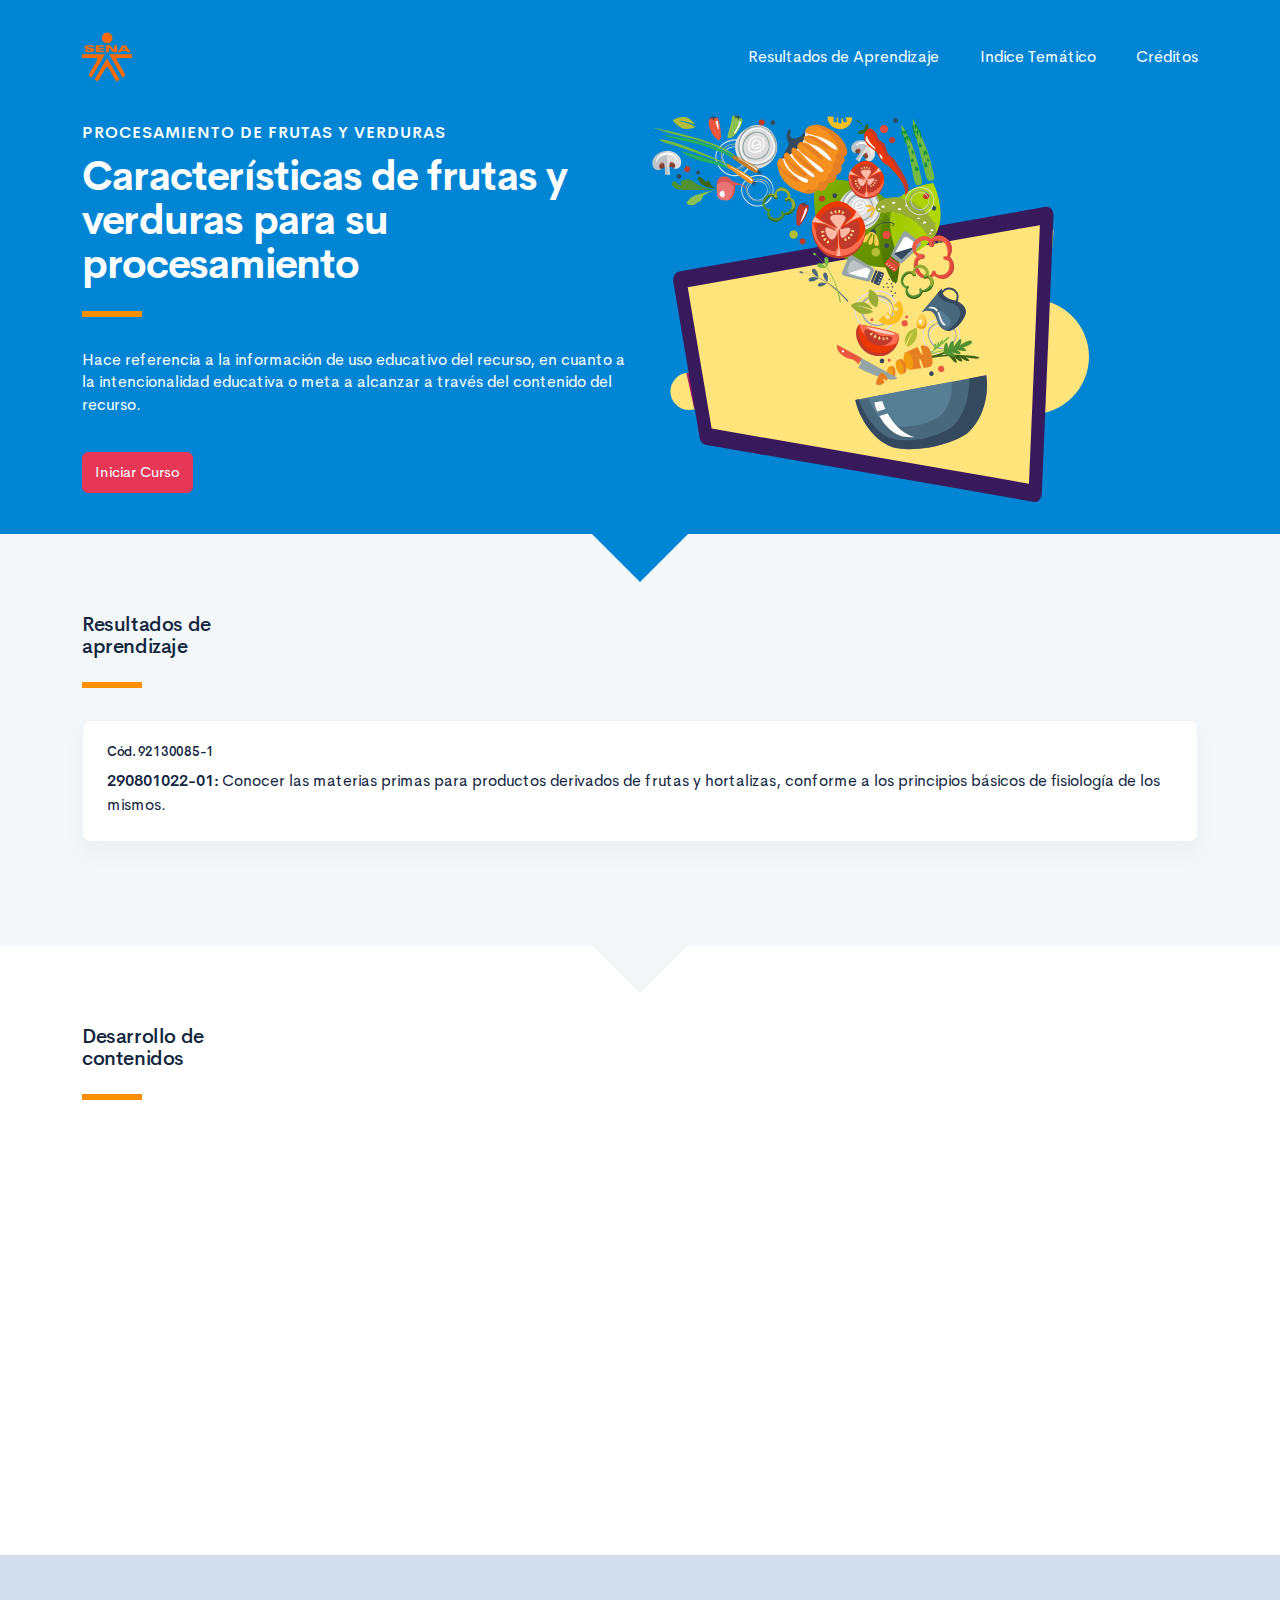
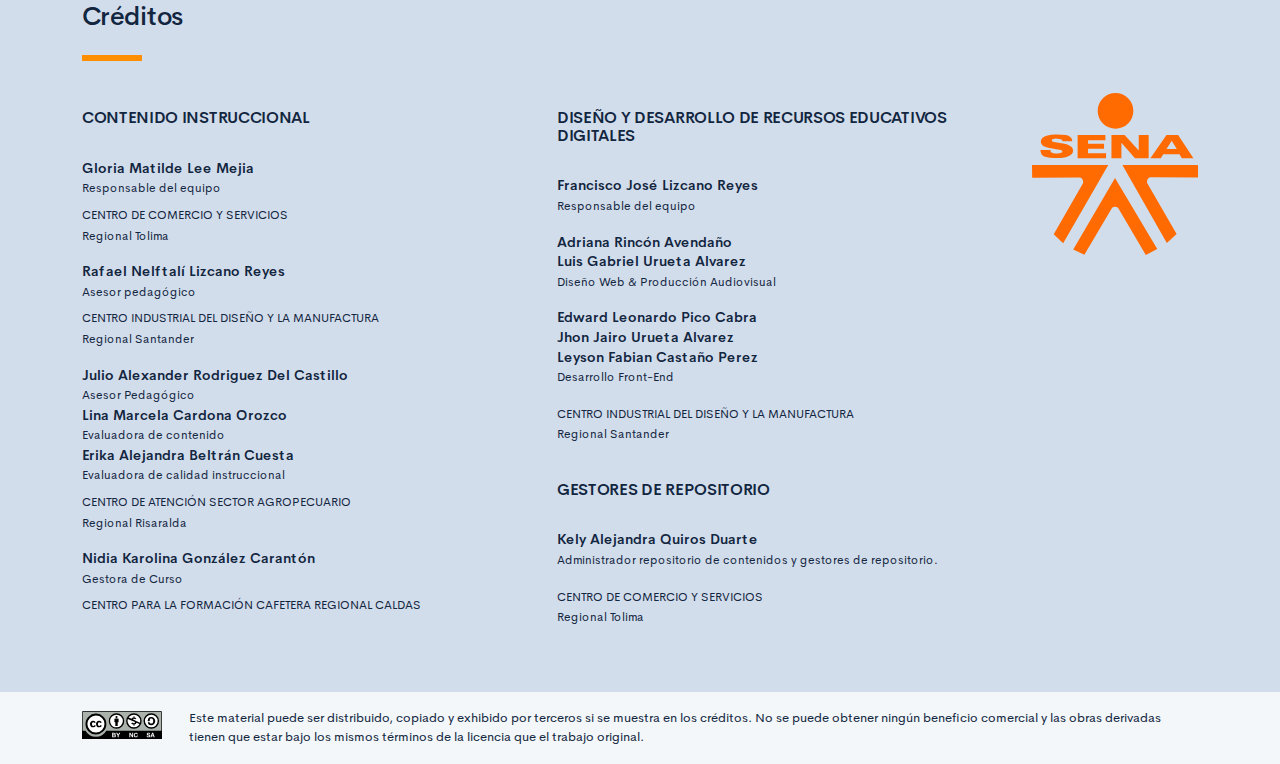
==== commit 8df4edb6: "Ajuste PDF" ====
--- a/public/index.html
+++ b/public/index.html
@@ -3,7 +3,7 @@
     <head>
         <meta charset="UTF-8">
         <meta name="viewport" content="width=device-width, user-scalable=no, initial-scale=1.0, maximum-scale=1.0, minimum-scale=1.0">
-        <title>Materias primas y equipos para el procesamiento de frutas y verduras</title>
+        <title>Características de frutas y verduras para su procesamiento</title>
         <meta meta name="description" content="Descripción del propósito educativo del componente">
         <link rel="icon" type="image/svg+xml" href="assets/images/logos/senaLogo.svg">
         <link rel="stylesheet" href="assets/fonts/feather/feather.css">
@@ -31,7 +31,7 @@
                     <div class="row align-items-center">
                         <div class="col-12 col-lg-6">
                             <h3 class="curso-subtitulo" style="color:white">Procesamiento de frutas y verduras</h3>
-                            <h1 class="curso-titulo">Materias primas y equipos para el procesamiento de frutas y verduras</h1>
+                            <h1 class="curso-titulo">Características de frutas y verduras para su procesamiento</h1>
                             <div class="brand-line-primary"></div>
                             <p class="mb-5" style="color:white">Hace referencia a la información de uso educativo del recurso, en cuanto a la intencionalidad educativa o meta a alcanzar a través del contenido del recurso. </p><a class="curso-btn-iniciar btn btn-danger" href="main.html"><span>Iniciar Curso</span></a>
                         </div>
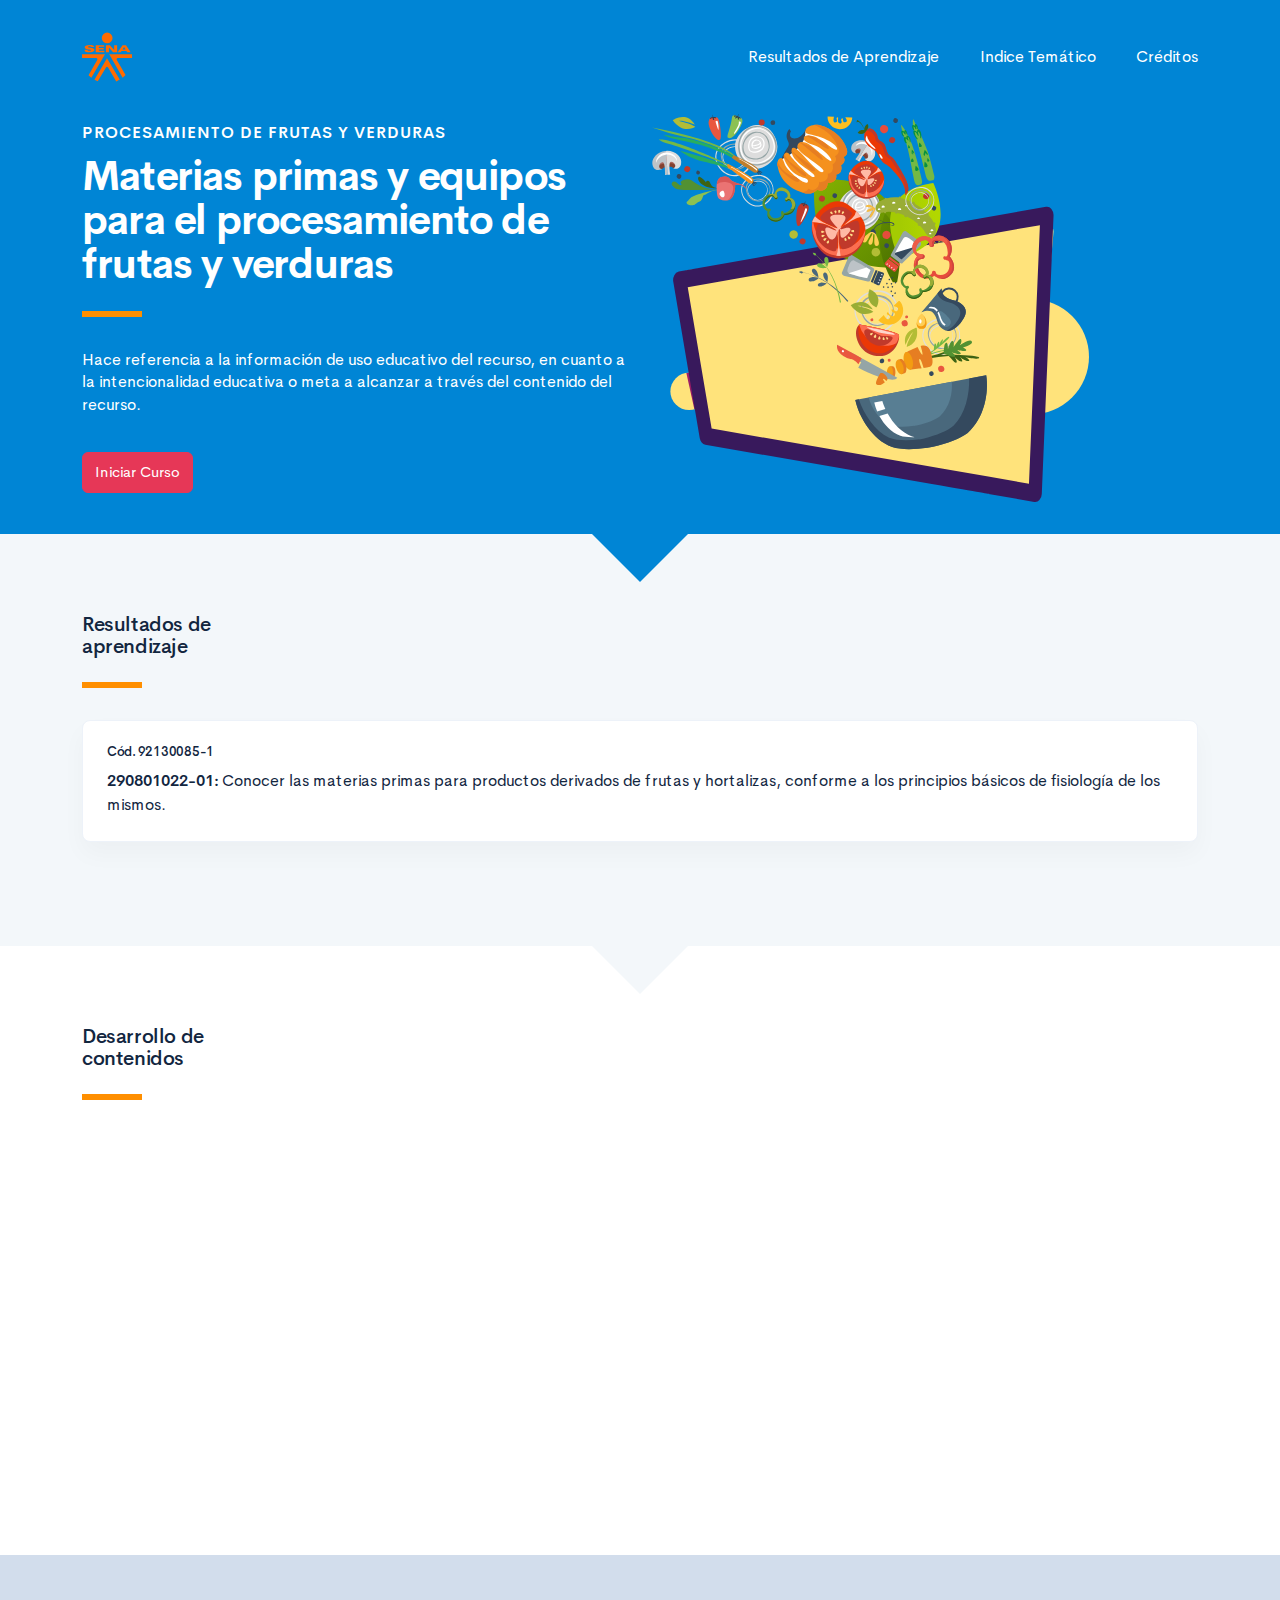
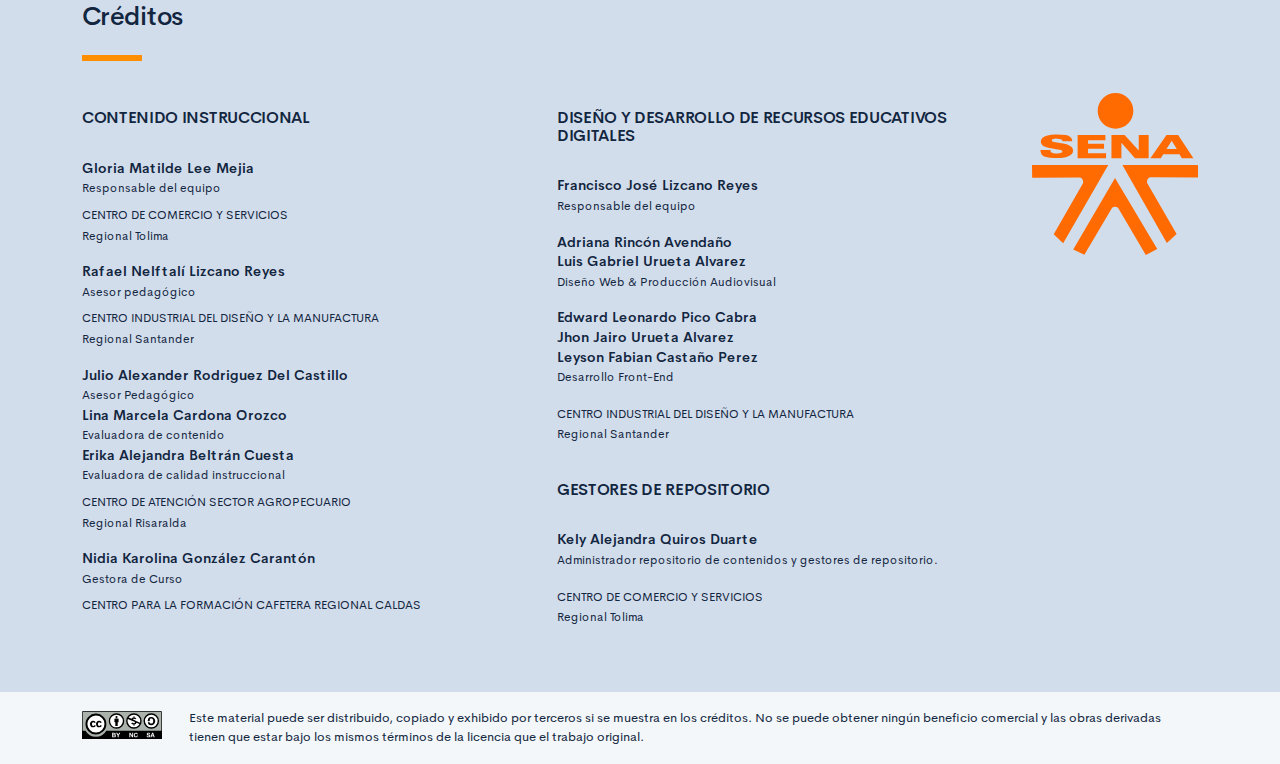
==== commit f3a0d010: "Cambio PDF y titulo del recurso WEB" ====
--- a/public/index.html
+++ b/public/index.html
@@ -3,7 +3,7 @@
     <head>
         <meta charset="UTF-8">
         <meta name="viewport" content="width=device-width, user-scalable=no, initial-scale=1.0, maximum-scale=1.0, minimum-scale=1.0">
-        <title>Características de frutas y verduras para su procesamiento</title>
+        <title>Materias primas y equipos para el procesamiento de frutas y verduras</title>
         <meta meta name="description" content="Descripción del propósito educativo del componente">
         <link rel="icon" type="image/svg+xml" href="assets/images/logos/senaLogo.svg">
         <link rel="stylesheet" href="assets/fonts/feather/feather.css">
@@ -31,7 +31,7 @@
                     <div class="row align-items-center">
                         <div class="col-12 col-lg-6">
                             <h3 class="curso-subtitulo" style="color:white">Procesamiento de frutas y verduras</h3>
-                            <h1 class="curso-titulo">Características de frutas y verduras para su procesamiento</h1>
+                            <h1 class="curso-titulo">Materias primas y equipos para el procesamiento de frutas y verduras</h1>
                             <div class="brand-line-primary"></div>
                             <p class="mb-5" style="color:white">Hace referencia a la información de uso educativo del recurso, en cuanto a la intencionalidad educativa o meta a alcanzar a través del contenido del recurso. </p><a class="curso-btn-iniciar btn btn-danger" href="main.html"><span>Iniciar Curso</span></a>
                         </div>
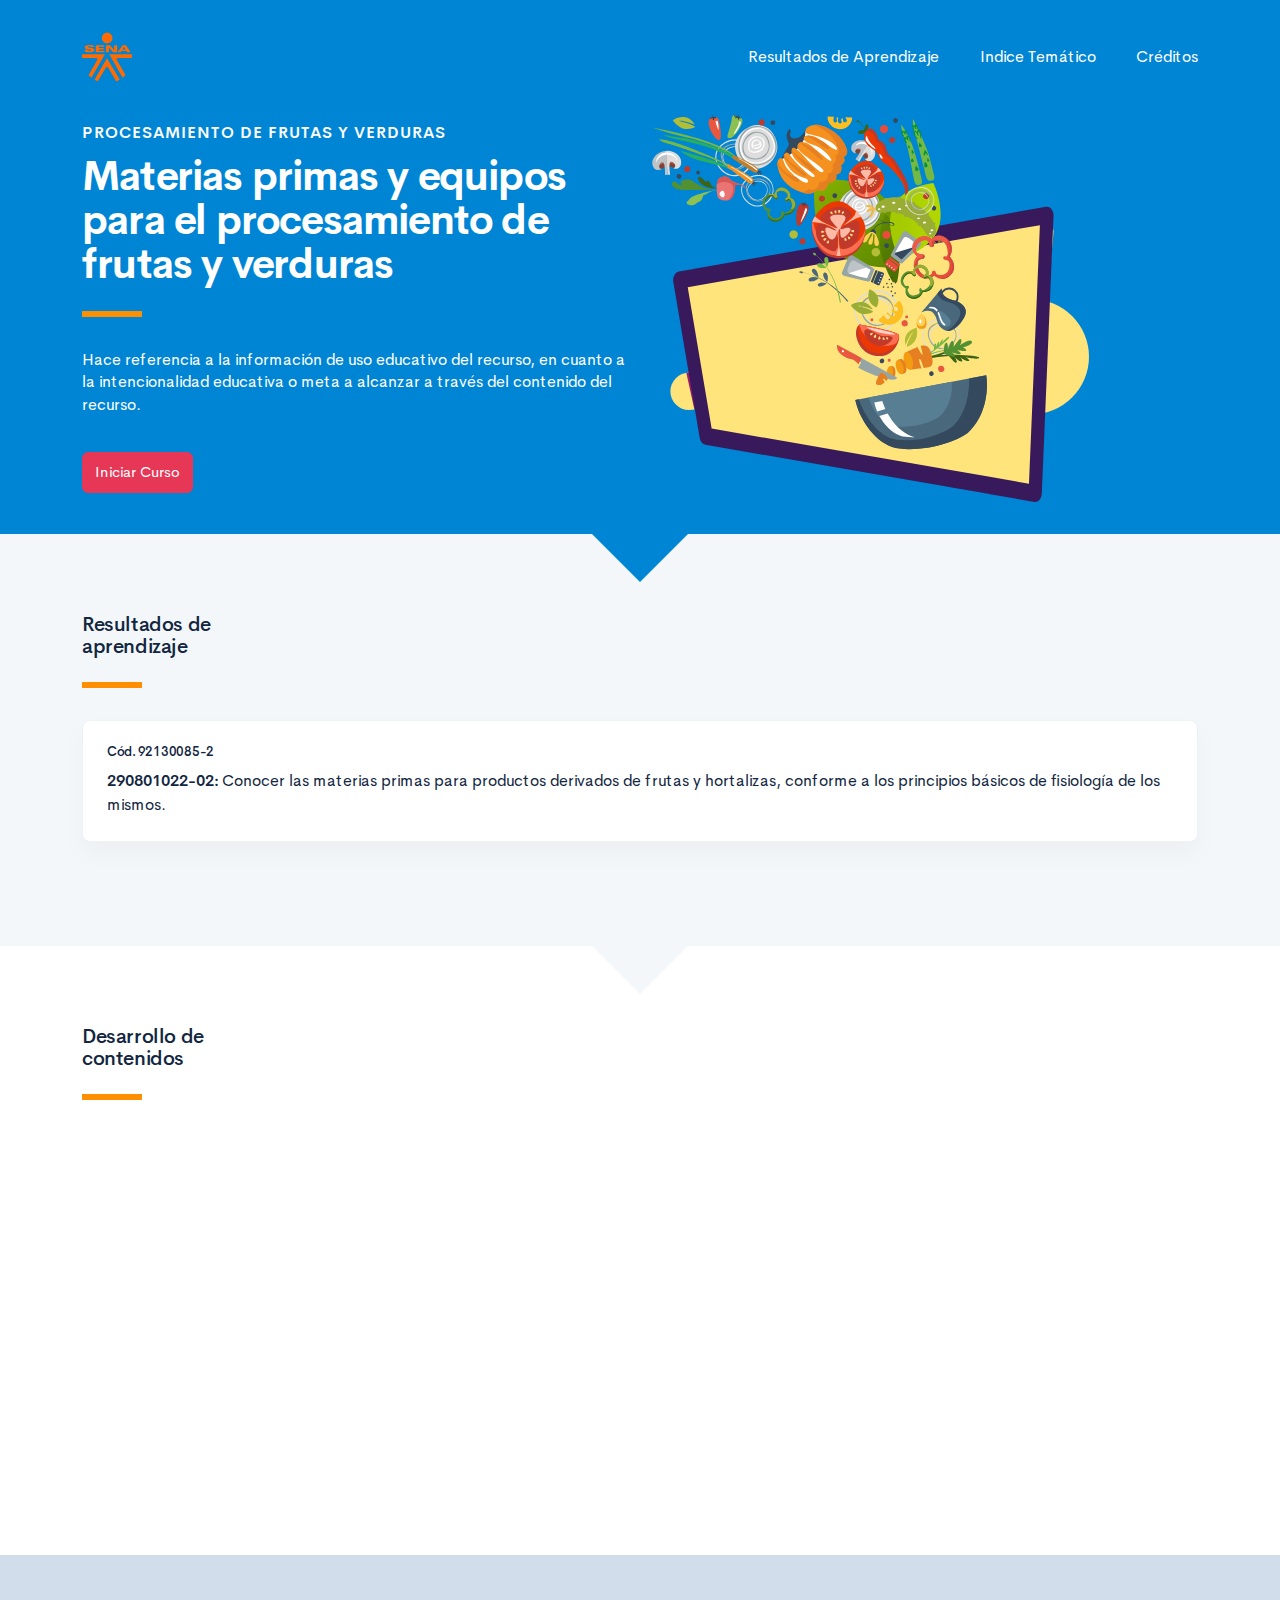
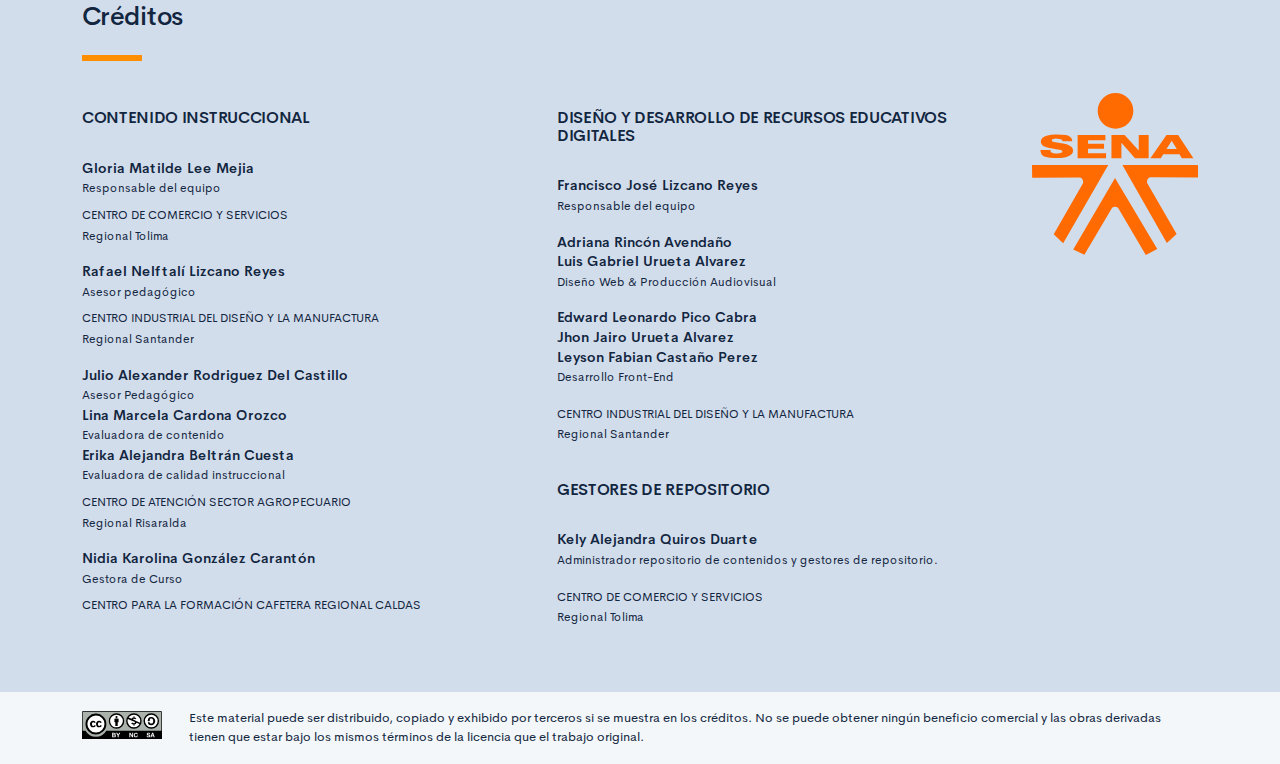
==== commit 0b6d426b: "Ajustes Repositorio" ====
--- a/public/index.html
+++ b/public/index.html
@@ -48,7 +48,7 @@
                 <div class="brand-line-primary"></div>
                 <div class="card resultado-item">
                     <div class="card-body">
-                        <h5>Cód. 92130085-1</h5><strong>290801022-01: </strong>Conocer las materias primas para productos derivados de frutas y hortalizas, conforme a los principios básicos de fisiología de los mismos.
+                        <h5>Cód. 92130085-2</h5><strong>290801022-02: </strong>Conocer las materias primas para productos derivados de frutas y hortalizas, conforme a los principios básicos de fisiología de los mismos.
                     </div>
                 </div>
             </div>
--- a/public/assets/css/main.css
+++ b/public/assets/css/main.css
@@ -3,6 +3,6 @@
  * Copyright 2011-2019 The Bootstrap Authors
  * Copyright 2011-2019 Twitter, Inc.
  * Licensed under MIT (https://github.com/twbs/bootstrap/blob/master/LICENSE)
- */:root{--blue: #2C7BE5;--indigo: #727cf5;--purple: #6b5eae;--pink: #ff679b;--red: #E63757;--orange: #fd7e14;--yellow: #F6C343;--green: #00D97E;--teal: #02a8b5;--cyan: #39afd1;--white: #fff;--gray: #95AAC9;--gray-dark: #3B506C;--primary: #12263F;--secondary: #6E84A3;--success: #00A99A;--info: #39afd1;--warning: #ff8f00;--danger: #E63757;--light: #EDF2F9;--dark: #000;--white: #fff;--breakpoint-xs: 0;--breakpoint-sm: 576px;--breakpoint-md: 768px;--breakpoint-lg: 992px;--breakpoint-xl: 1200px;--font-family-sans-serif: "Cerebri Sans", sans-serif;--font-family-monospace: "Courier New", monospace}*,*::before,*::after{box-sizing:border-box}html{font-family:sans-serif;line-height:1.15;-webkit-text-size-adjust:100%;-webkit-tap-highlight-color:rgba(0,0,0,0)}article,aside,figcaption,figure,footer,header,hgroup,main,nav,section{display:block}body{margin:0;font-family:"Cerebri Sans",sans-serif;font-size:.9375rem;font-weight:400;line-height:1.5;color:#12263F;text-align:left;background-color:#F3F7FA}[tabindex="-1"]:focus:not(:focus-visible){outline:0 !important}hr{box-sizing:content-box;height:0;overflow:visible}h1,h2,h3,h4,h5,h6{margin-top:0;margin-bottom:1.125rem}p{margin-top:0;margin-bottom:1rem}abbr[title],abbr[data-original-title]{text-decoration:underline;text-decoration:underline dotted;cursor:help;border-bottom:0;text-decoration-skip-ink:none}address{margin-bottom:1rem;font-style:normal;line-height:inherit}ol,ul,dl{margin-top:0;margin-bottom:1rem}ol ol,ul ul,ol ul,ul ol{margin-bottom:0}dt{font-weight:600}dd{margin-bottom:.5rem;margin-left:0}blockquote{margin:0 0 1rem}b,strong{font-weight:bolder}small{font-size:80%}sub,sup{position:relative;font-size:75%;line-height:0;vertical-align:baseline}sub{bottom:-.25em}sup{top:-.5em}a{color:#2C7BE5;text-decoration:none;background-color:transparent}a:hover{color:#104082;text-decoration:none}a:not([href]){color:inherit;text-decoration:none}a:not([href]):hover{color:inherit;text-decoration:none}pre,code,kbd,samp{font-family:"Courier New",monospace;font-size:1em}pre{margin-top:0;margin-bottom:1rem;overflow:auto}figure{margin:0 0 1rem}img{vertical-align:middle;border-style:none}svg{overflow:hidden;vertical-align:middle}table{border-collapse:collapse}caption{padding-top:1rem;padding-bottom:1rem;color:#95AAC9;text-align:left;caption-side:bottom}th{text-align:inherit}label{display:inline-block;margin-bottom:.5rem}button{border-radius:0}button:focus{outline:1px dotted;outline:5px auto -webkit-focus-ring-color}input,button,select,optgroup,textarea{margin:0;font-family:inherit;font-size:inherit;line-height:inherit}button,input{overflow:visible}button,select{text-transform:none}select{word-wrap:normal}button,[type="button"],[type="reset"],[type="submit"]{-webkit-appearance:button}button:not(:disabled),[type="button"]:not(:disabled),[type="reset"]:not(:disabled),[type="submit"]:not(:disabled){cursor:pointer}button::-moz-focus-inner,[type="button"]::-moz-focus-inner,[type="reset"]::-moz-focus-inner,[type="submit"]::-moz-focus-inner{padding:0;border-style:none}input[type="radio"],input[type="checkbox"]{box-sizing:border-box;padding:0}input[type="date"],input[type="time"],input[type="datetime-local"],input[type="month"]{-webkit-appearance:listbox}textarea{overflow:auto;resize:vertical}fieldset{min-width:0;padding:0;margin:0;border:0}legend{display:block;width:100%;max-width:100%;padding:0;margin-bottom:.5rem;font-size:1.5rem;line-height:inherit;color:inherit;white-space:normal}progress{vertical-align:baseline}[type="number"]::-webkit-inner-spin-button,[type="number"]::-webkit-outer-spin-button{height:auto}[type="search"]{outline-offset:-2px;-webkit-appearance:none}[type="search"]::-webkit-search-decoration{-webkit-appearance:none}::-webkit-file-upload-button{font:inherit;-webkit-appearance:button}output{display:inline-block}summary{display:list-item;cursor:pointer}template{display:none}[hidden]{display:none !important}h1,h2,h3,h4,h5,h6,.h1,.h2,.h3,.h4,.h5,.h6{margin-bottom:1.125rem;font-weight:500;line-height:1.1}h1,.h1{font-size:1.625rem}h2,.h2{font-size:1.25rem}h3,.h3{font-size:1.0625rem}h4,.h4{font-size:.9375rem}h5,.h5{font-size:.8125rem}h6,.h6{font-size:.625rem}.lead{font-size:1.17188rem;font-weight:300}.display-1{font-size:4rem;font-weight:600;line-height:1.1}.display-2{font-size:3.25rem;font-weight:600;line-height:1.1}.display-3{font-size:2.625rem;font-weight:600;line-height:1.1}.display-4{font-size:2rem;font-weight:600;line-height:1.1}hr{margin-top:1rem;margin-bottom:1rem;border:0;border-top:1px solid #E3EBF6}small,.small{font-size:.8125rem;font-weight:400}mark,.mark{padding:.2em;background-color:#fcf8e3}.list-unstyled{padding-left:0;list-style:none}.list-inline{padding-left:0;list-style:none}.list-inline-item{display:inline-block}.list-inline-item:not(:last-child){margin-right:6px}.initialism{font-size:90%;text-transform:uppercase}.blockquote{margin-bottom:1.5rem;font-size:1.17188rem}.blockquote-footer{display:block;font-size:.8125rem;color:#95AAC9}.blockquote-footer::before{content:"\2014\00A0"}.img-fluid{max-width:100%;height:auto}.img-thumbnail{padding:.25rem;background-color:#F3F7FA;border:1px solid #E3EBF6;border-radius:.375rem;max-width:100%;height:auto}.figure{display:inline-block}.figure-img{margin-bottom:.75rem;line-height:1}.figure-caption{font-size:.8125rem;color:#95AAC9}code{font-size:87.5%;color:#2C7BE5;word-wrap:break-word}a>code{color:inherit}kbd{padding:.2rem .4rem;font-size:87.5%;color:#fff;background-color:#283E59;border-radius:.25rem}kbd kbd{padding:0;font-size:100%;font-weight:600}pre{display:block;font-size:87.5%;color:#283E59}pre code{font-size:inherit;color:inherit;word-break:normal}.pre-scrollable{max-height:340px;overflow-y:scroll}.container{width:100%;padding-right:12px;padding-left:12px;margin-right:auto;margin-left:auto}@media (min-width: 576px){.container{max-width:540px}}@media (min-width: 768px){.container{max-width:720px}}@media (min-width: 992px){.container{max-width:960px}}@media (min-width: 1200px){.container{max-width:1140px}}.container-fluid,.container-sm,.container-md,.container-lg,.container-xl{width:100%;padding-right:12px;padding-left:12px;margin-right:auto;margin-left:auto}@media (min-width: 576px){.container,.container-sm{max-width:540px}}@media (min-width: 768px){.container,.container-sm,.container-md{max-width:720px}}@media (min-width: 992px){.container,.container-sm,.container-md,.container-lg{max-width:960px}}@media (min-width: 1200px){.container,.container-sm,.container-md,.container-lg,.container-xl{max-width:1140px}}.row{display:flex;flex-wrap:wrap;margin-right:-12px;margin-left:-12px}.no-gutters{margin-right:0;margin-left:0}.no-gutters>.col,.no-gutters>[class*="col-"]{padding-right:0;padding-left:0}.col-1,.col-2,.col-3,.col-4,.col-5,.col-6,.col-7,.col-8,.col-9,.col-10,.col-11,.col-12,.col,.col-auto,.col-sm-1,.col-sm-2,.col-sm-3,.col-sm-4,.col-sm-5,.col-sm-6,.col-sm-7,.col-sm-8,.col-sm-9,.col-sm-10,.col-sm-11,.col-sm-12,.col-sm,.col-sm-auto,.col-md-1,.col-md-2,.col-md-3,.col-md-4,.col-md-5,.col-md-6,.col-md-7,.col-md-8,.col-md-9,.col-md-10,.col-md-11,.col-md-12,.col-md,.col-md-auto,.col-lg-1,.col-lg-2,.col-lg-3,.col-lg-4,.col-lg-5,.col-lg-6,.col-lg-7,.col-lg-8,.col-lg-9,.col-lg-10,.col-lg-11,.col-lg-12,.col-lg,.col-lg-auto,.col-xl-1,.col-xl-2,.col-xl-3,.col-xl-4,.col-xl-5,.col-xl-6,.col-xl-7,.col-xl-8,.col-xl-9,.col-xl-10,.col-xl-11,.col-xl-12,.col-xl,.col-xl-auto{position:relative;width:100%;padding-right:12px;padding-left:12px}.col{flex-basis:0;flex-grow:1;max-width:100%}.row-cols-1>*{flex:0 0 100%;max-width:100%}.row-cols-2>*{flex:0 0 50%;max-width:50%}.row-cols-3>*{flex:0 0 33.33333%;max-width:33.33333%}.row-cols-4>*{flex:0 0 25%;max-width:25%}.row-cols-5>*{flex:0 0 20%;max-width:20%}.row-cols-6>*{flex:0 0 16.66667%;max-width:16.66667%}.col-auto{flex:0 0 auto;width:auto;max-width:100%}.col-1{flex:0 0 8.33333%;max-width:8.33333%}.col-2{flex:0 0 16.66667%;max-width:16.66667%}.col-3{flex:0 0 25%;max-width:25%}.col-4{flex:0 0 33.33333%;max-width:33.33333%}.col-5{flex:0 0 41.66667%;max-width:41.66667%}.col-6{flex:0 0 50%;max-width:50%}.col-7{flex:0 0 58.33333%;max-width:58.33333%}.col-8{flex:0 0 66.66667%;max-width:66.66667%}.col-9{flex:0 0 75%;max-width:75%}.col-10{flex:0 0 83.33333%;max-width:83.33333%}.col-11{flex:0 0 91.66667%;max-width:91.66667%}.col-12{flex:0 0 100%;max-width:100%}.order-first{order:-1}.order-last{order:13}.order-0{order:0}.order-1{order:1}.order-2{order:2}.order-3{order:3}.order-4{order:4}.order-5{order:5}.order-6{order:6}.order-7{order:7}.order-8{order:8}.order-9{order:9}.order-10{order:10}.order-11{order:11}.order-12{order:12}.offset-1{margin-left:8.33333%}.offset-2{margin-left:16.66667%}.offset-3{margin-left:25%}.offset-4{margin-left:33.33333%}.offset-5{margin-left:41.66667%}.offset-6{margin-left:50%}.offset-7{margin-left:58.33333%}.offset-8{margin-left:66.66667%}.offset-9{margin-left:75%}.offset-10{margin-left:83.33333%}.offset-11{margin-left:91.66667%}@media (min-width: 576px){.col-sm{flex-basis:0;flex-grow:1;max-width:100%}.row-cols-sm-1>*{flex:0 0 100%;max-width:100%}.row-cols-sm-2>*{flex:0 0 50%;max-width:50%}.row-cols-sm-3>*{flex:0 0 33.33333%;max-width:33.33333%}.row-cols-sm-4>*{flex:0 0 25%;max-width:25%}.row-cols-sm-5>*{flex:0 0 20%;max-width:20%}.row-cols-sm-6>*{flex:0 0 16.66667%;max-width:16.66667%}.col-sm-auto{flex:0 0 auto;width:auto;max-width:100%}.col-sm-1{flex:0 0 8.33333%;max-width:8.33333%}.col-sm-2{flex:0 0 16.66667%;max-width:16.66667%}.col-sm-3{flex:0 0 25%;max-width:25%}.col-sm-4{flex:0 0 33.33333%;max-width:33.33333%}.col-sm-5{flex:0 0 41.66667%;max-width:41.66667%}.col-sm-6{flex:0 0 50%;max-width:50%}.col-sm-7{flex:0 0 58.33333%;max-width:58.33333%}.col-sm-8{flex:0 0 66.66667%;max-width:66.66667%}.col-sm-9{flex:0 0 75%;max-width:75%}.col-sm-10{flex:0 0 83.33333%;max-width:83.33333%}.col-sm-11{flex:0 0 91.66667%;max-width:91.66667%}.col-sm-12{flex:0 0 100%;max-width:100%}.order-sm-first{order:-1}.order-sm-last{order:13}.order-sm-0{order:0}.order-sm-1{order:1}.order-sm-2{order:2}.order-sm-3{order:3}.order-sm-4{order:4}.order-sm-5{order:5}.order-sm-6{order:6}.order-sm-7{order:7}.order-sm-8{order:8}.order-sm-9{order:9}.order-sm-10{order:10}.order-sm-11{order:11}.order-sm-12{order:12}.offset-sm-0{margin-left:0}.offset-sm-1{margin-left:8.33333%}.offset-sm-2{margin-left:16.66667%}.offset-sm-3{margin-left:25%}.offset-sm-4{margin-left:33.33333%}.offset-sm-5{margin-left:41.66667%}.offset-sm-6{margin-left:50%}.offset-sm-7{margin-left:58.33333%}.offset-sm-8{margin-left:66.66667%}.offset-sm-9{margin-left:75%}.offset-sm-10{margin-left:83.33333%}.offset-sm-11{margin-left:91.66667%}}@media (min-width: 768px){.col-md{flex-basis:0;flex-grow:1;max-width:100%}.row-cols-md-1>*{flex:0 0 100%;max-width:100%}.row-cols-md-2>*{flex:0 0 50%;max-width:50%}.row-cols-md-3>*{flex:0 0 33.33333%;max-width:33.33333%}.row-cols-md-4>*{flex:0 0 25%;max-width:25%}.row-cols-md-5>*{flex:0 0 20%;max-width:20%}.row-cols-md-6>*{flex:0 0 16.66667%;max-width:16.66667%}.col-md-auto{flex:0 0 auto;width:auto;max-width:100%}.col-md-1{flex:0 0 8.33333%;max-width:8.33333%}.col-md-2{flex:0 0 16.66667%;max-width:16.66667%}.col-md-3{flex:0 0 25%;max-width:25%}.col-md-4{flex:0 0 33.33333%;max-width:33.33333%}.col-md-5{flex:0 0 41.66667%;max-width:41.66667%}.col-md-6{flex:0 0 50%;max-width:50%}.col-md-7{flex:0 0 58.33333%;max-width:58.33333%}.col-md-8{flex:0 0 66.66667%;max-width:66.66667%}.col-md-9{flex:0 0 75%;max-width:75%}.col-md-10{flex:0 0 83.33333%;max-width:83.33333%}.col-md-11{flex:0 0 91.66667%;max-width:91.66667%}.col-md-12{flex:0 0 100%;max-width:100%}.order-md-first{order:-1}.order-md-last{order:13}.order-md-0{order:0}.order-md-1{order:1}.order-md-2{order:2}.order-md-3{order:3}.order-md-4{order:4}.order-md-5{order:5}.order-md-6{order:6}.order-md-7{order:7}.order-md-8{order:8}.order-md-9{order:9}.order-md-10{order:10}.order-md-11{order:11}.order-md-12{order:12}.offset-md-0{margin-left:0}.offset-md-1{margin-left:8.33333%}.offset-md-2{margin-left:16.66667%}.offset-md-3{margin-left:25%}.offset-md-4{margin-left:33.33333%}.offset-md-5{margin-left:41.66667%}.offset-md-6{margin-left:50%}.offset-md-7{margin-left:58.33333%}.offset-md-8{margin-left:66.66667%}.offset-md-9{margin-left:75%}.offset-md-10{margin-left:83.33333%}.offset-md-11{margin-left:91.66667%}}@media (min-width: 992px){.col-lg{flex-basis:0;flex-grow:1;max-width:100%}.row-cols-lg-1>*{flex:0 0 100%;max-width:100%}.row-cols-lg-2>*{flex:0 0 50%;max-width:50%}.row-cols-lg-3>*{flex:0 0 33.33333%;max-width:33.33333%}.row-cols-lg-4>*{flex:0 0 25%;max-width:25%}.row-cols-lg-5>*{flex:0 0 20%;max-width:20%}.row-cols-lg-6>*{flex:0 0 16.66667%;max-width:16.66667%}.col-lg-auto{flex:0 0 auto;width:auto;max-width:100%}.col-lg-1{flex:0 0 8.33333%;max-width:8.33333%}.col-lg-2{flex:0 0 16.66667%;max-width:16.66667%}.col-lg-3{flex:0 0 25%;max-width:25%}.col-lg-4{flex:0 0 33.33333%;max-width:33.33333%}.col-lg-5{flex:0 0 41.66667%;max-width:41.66667%}.col-lg-6{flex:0 0 50%;max-width:50%}.col-lg-7{flex:0 0 58.33333%;max-width:58.33333%}.col-lg-8{flex:0 0 66.66667%;max-width:66.66667%}.col-lg-9{flex:0 0 75%;max-width:75%}.col-lg-10{flex:0 0 83.33333%;max-width:83.33333%}.col-lg-11{flex:0 0 91.66667%;max-width:91.66667%}.col-lg-12{flex:0 0 100%;max-width:100%}.order-lg-first{order:-1}.order-lg-last{order:13}.order-lg-0{order:0}.order-lg-1{order:1}.order-lg-2{order:2}.order-lg-3{order:3}.order-lg-4{order:4}.order-lg-5{order:5}.order-lg-6{order:6}.order-lg-7{order:7}.order-lg-8{order:8}.order-lg-9{order:9}.order-lg-10{order:10}.order-lg-11{order:11}.order-lg-12{order:12}.offset-lg-0{margin-left:0}.offset-lg-1{margin-left:8.33333%}.offset-lg-2{margin-left:16.66667%}.offset-lg-3{margin-left:25%}.offset-lg-4{margin-left:33.33333%}.offset-lg-5{margin-left:41.66667%}.offset-lg-6{margin-left:50%}.offset-lg-7{margin-left:58.33333%}.offset-lg-8{margin-left:66.66667%}.offset-lg-9{margin-left:75%}.offset-lg-10{margin-left:83.33333%}.offset-lg-11{margin-left:91.66667%}}@media (min-width: 1200px){.col-xl{flex-basis:0;flex-grow:1;max-width:100%}.row-cols-xl-1>*{flex:0 0 100%;max-width:100%}.row-cols-xl-2>*{flex:0 0 50%;max-width:50%}.row-cols-xl-3>*{flex:0 0 33.33333%;max-width:33.33333%}.row-cols-xl-4>*{flex:0 0 25%;max-width:25%}.row-cols-xl-5>*{flex:0 0 20%;max-width:20%}.row-cols-xl-6>*{flex:0 0 16.66667%;max-width:16.66667%}.col-xl-auto{flex:0 0 auto;width:auto;max-width:100%}.col-xl-1{flex:0 0 8.33333%;max-width:8.33333%}.col-xl-2{flex:0 0 16.66667%;max-width:16.66667%}.col-xl-3{flex:0 0 25%;max-width:25%}.col-xl-4{flex:0 0 33.33333%;max-width:33.33333%}.col-xl-5{flex:0 0 41.66667%;max-width:41.66667%}.col-xl-6{flex:0 0 50%;max-width:50%}.col-xl-7{flex:0 0 58.33333%;max-width:58.33333%}.col-xl-8{flex:0 0 66.66667%;max-width:66.66667%}.col-xl-9{flex:0 0 75%;max-width:75%}.col-xl-10{flex:0 0 83.33333%;max-width:83.33333%}.col-xl-11{flex:0 0 91.66667%;max-width:91.66667%}.col-xl-12{flex:0 0 100%;max-width:100%}.order-xl-first{order:-1}.order-xl-last{order:13}.order-xl-0{order:0}.order-xl-1{order:1}.order-xl-2{order:2}.order-xl-3{order:3}.order-xl-4{order:4}.order-xl-5{order:5}.order-xl-6{order:6}.order-xl-7{order:7}.order-xl-8{order:8}.order-xl-9{order:9}.order-xl-10{order:10}.order-xl-11{order:11}.order-xl-12{order:12}.offset-xl-0{margin-left:0}.offset-xl-1{margin-left:8.33333%}.offset-xl-2{margin-left:16.66667%}.offset-xl-3{margin-left:25%}.offset-xl-4{margin-left:33.33333%}.offset-xl-5{margin-left:41.66667%}.offset-xl-6{margin-left:50%}.offset-xl-7{margin-left:58.33333%}.offset-xl-8{margin-left:66.66667%}.offset-xl-9{margin-left:75%}.offset-xl-10{margin-left:83.33333%}.offset-xl-11{margin-left:91.66667%}}.table{width:100%;margin-bottom:1.5rem;color:#12263F}.table th,.table td{padding:1rem;vertical-align:top;border-top:1px solid #EDF2F9}.table thead th{vertical-align:bottom;border-bottom:2px solid #EDF2F9}.table tbody+tbody{border-top:2px solid #EDF2F9}.table-sm th,.table-sm td{padding:1rem}.table-bordered{border:1px solid #EDF2F9}.table-bordered th,.table-bordered td{border:1px solid #EDF2F9}.table-bordered thead th,.table-bordered thead td{border-bottom-width:2px}.table-borderless th,.table-borderless td,.table-borderless thead th,.table-borderless tbody+tbody{border:0}.table-striped tbody tr:nth-of-type(even){background-color:#F9FBFD}.table-hover tbody tr:hover{color:#12263F;background-color:#F9FBFD}.table-primary,.table-primary>th,.table-primary>td{background-color:#bdc2c9}.table-primary th,.table-primary td,.table-primary thead th,.table-primary tbody+tbody{border-color:#848e9b}.table-hover .table-primary:hover{background-color:#afb5be}.table-hover .table-primary:hover>td,.table-hover .table-primary:hover>th{background-color:#afb5be}.table-secondary,.table-secondary>th,.table-secondary>td{background-color:#d6dde5}.table-secondary th,.table-secondary td,.table-secondary thead th,.table-secondary tbody+tbody{border-color:#b4bfcf}.table-hover .table-secondary:hover{background-color:#c6d0db}.table-hover .table-secondary:hover>td,.table-hover .table-secondary:hover>th{background-color:#c6d0db}.table-success,.table-success>th,.table-success>td{background-color:#b8e7e3}.table-success th,.table-success td,.table-success thead th,.table-success tbody+tbody{border-color:#7ad2ca}.table-hover .table-success:hover{background-color:#a5e1db}.table-hover .table-success:hover>td,.table-hover .table-success:hover>th{background-color:#a5e1db}.table-info,.table-info>th,.table-info>td{background-color:#c8e9f2}.table-info th,.table-info td,.table-info thead th,.table-info tbody+tbody{border-color:#98d5e7}.table-hover .table-info:hover{background-color:#b3e1ed}.table-hover .table-info:hover>td,.table-hover .table-info:hover>th{background-color:#b3e1ed}.table-warning,.table-warning>th,.table-warning>td{background-color:#ffe0b8}.table-warning th,.table-warning td,.table-warning thead th,.table-warning tbody+tbody{border-color:#ffc57a}.table-hover .table-warning:hover{background-color:#ffd59f}.table-hover .table-warning:hover>td,.table-hover .table-warning:hover>th{background-color:#ffd59f}.table-danger,.table-danger>th,.table-danger>td{background-color:#f8c7d0}.table-danger th,.table-danger td,.table-danger thead th,.table-danger tbody+tbody{border-color:#f297a8}.table-hover .table-danger:hover{background-color:#f5b0bd}.table-hover .table-danger:hover>td,.table-hover .table-danger:hover>th{background-color:#f5b0bd}.table-light,.table-light>th,.table-light>td{background-color:#fafbfd}.table-light th,.table-light td,.table-light thead th,.table-light tbody+tbody{border-color:#f6f8fc}.table-hover .table-light:hover{background-color:#e8ecf6}.table-hover .table-light:hover>td,.table-hover .table-light:hover>th{background-color:#e8ecf6}.table-dark,.table-dark>th,.table-dark>td{background-color:#b8b8b8}.table-dark th,.table-dark td,.table-dark thead th,.table-dark tbody+tbody{border-color:#7a7a7a}.table-hover .table-dark:hover{background-color:#ababab}.table-hover .table-dark:hover>td,.table-hover .table-dark:hover>th{background-color:#ababab}.table-white,.table-white>th,.table-white>td{background-color:#fff}.table-white th,.table-white td,.table-white thead th,.table-white tbody+tbody{border-color:#fff}.table-hover .table-white:hover{background-color:#f2f2f2}.table-hover .table-white:hover>td,.table-hover .table-white:hover>th{background-color:#f2f2f2}.table-active,.table-active>th,.table-active>td{background-color:#F9FBFD}.table-hover .table-active:hover{background-color:#e6eef7}.table-hover .table-active:hover>td,.table-hover .table-active:hover>th{background-color:#e6eef7}.table .thead-dark th{color:#fff;background-color:#3B506C;border-color:#496285}.table .thead-light th{color:#95AAC9;background-color:#F9FBFD;border-color:#EDF2F9}.table-dark{color:#fff;background-color:#3B506C}.table-dark th,.table-dark td,.table-dark thead th{border-color:#496285}.table-dark.table-bordered{border:0}.table-dark.table-striped tbody tr:nth-of-type(even){background-color:rgba(255,255,255,0.05)}.table-dark.table-hover tbody tr:hover{color:#fff;background-color:rgba(255,255,255,0.075)}@media (max-width: 575.98px){.table-responsive-sm{display:block;width:100%;overflow-x:auto;-webkit-overflow-scrolling:touch}.table-responsive-sm>.table-bordered{border:0}}@media (max-width: 767.98px){.table-responsive-md{display:block;width:100%;overflow-x:auto;-webkit-overflow-scrolling:touch}.table-responsive-md>.table-bordered{border:0}}@media (max-width: 991.98px){.table-responsive-lg{display:block;width:100%;overflow-x:auto;-webkit-overflow-scrolling:touch}.table-responsive-lg>.table-bordered{border:0}}@media (max-width: 1199.98px){.table-responsive-xl{display:block;width:100%;overflow-x:auto;-webkit-overflow-scrolling:touch}.table-responsive-xl>.table-bordered{border:0}}.table-responsive{display:block;width:100%;overflow-x:auto;-webkit-overflow-scrolling:touch}.table-responsive>.table-bordered{border:0}.form-control{display:block;width:100%;height:calc(1.5em + 1rem + 2px);padding:.5rem .75rem;font-size:.9375rem;font-weight:400;line-height:1.5;color:#12263F;background-color:#fff;background-clip:padding-box;border:1px solid #D2DDEC;border-radius:.375rem;transition:border-color 0.15s ease-in-out,box-shadow 0.15s ease-in-out}@media (prefers-reduced-motion: reduce){.form-control{transition:none}}.form-control::-ms-expand{background-color:transparent;border:0}.form-control:-moz-focusring{color:transparent;text-shadow:0 0 0 #12263F}.form-control:focus{color:#12263F;background-color:#fff;border-color:#12263F;outline:0;box-shadow:rgba(0,0,0,0)}.form-control::placeholder{color:#B1C2D9;opacity:1}.form-control:disabled,.form-control[readonly]{background-color:#fff;opacity:1}select.form-control:focus::-ms-value{color:#12263F;background-color:#fff}.form-control-file,.form-control-range{display:block;width:100%}.col-form-label{padding-top:calc(.5rem + 1px);padding-bottom:calc(.5rem + 1px);margin-bottom:0;font-size:inherit;line-height:1.5}.col-form-label-lg{padding-top:calc(.75rem + 1px);padding-bottom:calc(.75rem + 1px);font-size:.9375rem;line-height:1.5}.col-form-label-sm{padding-top:calc(.125rem + 1px);padding-bottom:calc(.125rem + 1px);font-size:.8125rem;line-height:1.75}.form-control-plaintext{display:block;width:100%;padding:.5rem 0;margin-bottom:0;font-size:.9375rem;line-height:1.5;color:#12263F;background-color:transparent;border:solid transparent;border-width:1px 0}.form-control-plaintext.form-control-sm,.form-control-plaintext.form-control-lg{padding-right:0;padding-left:0}.form-control-sm{height:calc(1.75em + .25rem + 2px);padding:.125rem .5rem;font-size:.8125rem;line-height:1.75;border-radius:.25rem}.form-control-lg{height:calc(1.5em + 1.5rem + 2px);padding:.75rem 1.25rem;font-size:.9375rem;line-height:1.5;border-radius:.5rem}select.form-control[size],select.form-control[multiple]{height:auto}textarea.form-control{height:auto}.form-group{margin-bottom:1.375rem}.form-text{display:block;margin-top:.25rem}.form-row{display:flex;flex-wrap:wrap;margin-right:-5px;margin-left:-5px}.form-row>.col,.form-row>[class*="col-"]{padding-right:5px;padding-left:5px}.form-check{position:relative;display:block;padding-left:1.25rem}.form-check-input{position:absolute;margin-top:.3rem;margin-left:-1.25rem}.form-check-input[disabled] ~ .form-check-label,.form-check-input:disabled ~ .form-check-label{color:#95AAC9}.form-check-label{margin-bottom:0}.form-check-inline{display:inline-flex;align-items:center;padding-left:0;margin-right:.75rem}.form-check-inline .form-check-input{position:static;margin-top:0;margin-right:.3125rem;margin-left:0}.valid-feedback{display:none;width:100%;margin-top:.25rem;font-size:.8125rem;color:#00A99A}.valid-tooltip{position:absolute;top:100%;z-index:5;display:none;max-width:100%;padding:.25rem .5rem;margin-top:.1rem;font-size:.8125rem;line-height:1.5;color:#fff;background-color:#00a99a;border-radius:.375rem}.was-validated :valid ~ .valid-feedback,.was-validated :valid ~ .valid-tooltip,.is-valid ~ .valid-feedback,.is-valid ~ .valid-tooltip{display:block}.was-validated .form-control:valid,.form-control.is-valid{border-color:#00A99A}.was-validated .form-control:valid:focus,.form-control.is-valid:focus{border-color:#00A99A;box-shadow:0 0 0 .15rem rgba(0,169,154,0.25)}.was-validated .custom-select:valid,.custom-select.is-valid{border-color:#00A99A}.was-validated .custom-select:valid:focus,.custom-select.is-valid:focus{border-color:#00A99A;box-shadow:0 0 0 .15rem rgba(0,169,154,0.25)}.was-validated .form-check-input:valid ~ .form-check-label,.form-check-input.is-valid ~ .form-check-label{color:#00A99A}.was-validated .form-check-input:valid ~ .valid-feedback,.was-validated .form-check-input:valid ~ .valid-tooltip,.form-check-input.is-valid ~ .valid-feedback,.form-check-input.is-valid ~ .valid-tooltip{display:block}.was-validated .custom-control-input:valid ~ .custom-control-label,.custom-control-input.is-valid ~ .custom-control-label{color:#00A99A}.was-validated .custom-control-input:valid ~ .custom-control-label::before,.custom-control-input.is-valid ~ .custom-control-label::before{border-color:#00A99A}.was-validated .custom-control-input:valid:checked ~ .custom-control-label::before,.custom-control-input.is-valid:checked ~ .custom-control-label::before{border-color:#00dcc8;background-color:#00dcc8}.was-validated .custom-control-input:valid:focus ~ .custom-control-label::before,.custom-control-input.is-valid:focus ~ .custom-control-label::before{box-shadow:0 0 0 .15rem rgba(0,169,154,0.25)}.was-validated .custom-control-input:valid:focus:not(:checked) ~ .custom-control-label::before,.custom-control-input.is-valid:focus:not(:checked) ~ .custom-control-label::before{border-color:#00A99A}.was-validated .custom-file-input:valid ~ .custom-file-label,.custom-file-input.is-valid ~ .custom-file-label{border-color:#00A99A}.was-validated .custom-file-input:valid:focus ~ .custom-file-label,.custom-file-input.is-valid:focus ~ .custom-file-label{border-color:#00A99A;box-shadow:0 0 0 .15rem rgba(0,169,154,0.25)}.invalid-feedback{display:none;width:100%;margin-top:.25rem;font-size:.8125rem;color:#E63757}.invalid-tooltip{position:absolute;top:100%;z-index:5;display:none;max-width:100%;padding:.25rem .5rem;margin-top:.1rem;font-size:.8125rem;line-height:1.5;color:#fff;background-color:#e63757;border-radius:.375rem}.was-validated :invalid ~ .invalid-feedback,.was-validated :invalid ~ .invalid-tooltip,.is-invalid ~ .invalid-feedback,.is-invalid ~ .invalid-tooltip{display:block}.was-validated .form-control:invalid,.form-control.is-invalid{border-color:#E63757}.was-validated .form-control:invalid:focus,.form-control.is-invalid:focus{border-color:#E63757;box-shadow:0 0 0 .15rem rgba(230,55,87,0.25)}.was-validated .custom-select:invalid,.custom-select.is-invalid{border-color:#E63757}.was-validated .custom-select:invalid:focus,.custom-select.is-invalid:focus{border-color:#E63757;box-shadow:0 0 0 .15rem rgba(230,55,87,0.25)}.was-validated .form-check-input:invalid ~ .form-check-label,.form-check-input.is-invalid ~ .form-check-label{color:#E63757}.was-validated .form-check-input:invalid ~ .invalid-feedback,.was-validated .form-check-input:invalid ~ .invalid-tooltip,.form-check-input.is-invalid ~ .invalid-feedback,.form-check-input.is-invalid ~ .invalid-tooltip{display:block}.was-validated .custom-control-input:invalid ~ .custom-control-label,.custom-control-input.is-invalid ~ .custom-control-label{color:#E63757}.was-validated .custom-control-input:invalid ~ .custom-control-label::before,.custom-control-input.is-invalid ~ .custom-control-label::before{border-color:#E63757}.was-validated .custom-control-input:invalid:checked ~ .custom-control-label::before,.custom-control-input.is-invalid:checked ~ .custom-control-label::before{border-color:#ec647d;background-color:#ec647d}.was-validated .custom-control-input:invalid:focus ~ .custom-control-label::before,.custom-control-input.is-invalid:focus ~ .custom-control-label::before{box-shadow:0 0 0 .15rem rgba(230,55,87,0.25)}.was-validated .custom-control-input:invalid:focus:not(:checked) ~ .custom-control-label::before,.custom-control-input.is-invalid:focus:not(:checked) ~ .custom-control-label::before{border-color:#E63757}.was-validated .custom-file-input:invalid ~ .custom-file-label,.custom-file-input.is-invalid ~ .custom-file-label{border-color:#E63757}.was-validated .custom-file-input:invalid:focus ~ .custom-file-label,.custom-file-input.is-invalid:focus ~ .custom-file-label{border-color:#E63757;box-shadow:0 0 0 .15rem rgba(230,55,87,0.25)}.form-inline{display:flex;flex-flow:row wrap;align-items:center}.form-inline .form-check{width:100%}@media (min-width: 576px){.form-inline label{display:flex;align-items:center;justify-content:center;margin-bottom:0}.form-inline .form-group{display:flex;flex:0 0 auto;flex-flow:row wrap;align-items:center;margin-bottom:0}.form-inline .form-control{display:inline-block;width:auto;vertical-align:middle}.form-inline .form-control-plaintext{display:inline-block}.form-inline .input-group,.form-inline .custom-select{width:auto}.form-inline .form-check{display:flex;align-items:center;justify-content:center;width:auto;padding-left:0}.form-inline .form-check-input{position:relative;flex-shrink:0;margin-top:0;margin-right:.25rem;margin-left:0}.form-inline .custom-control{align-items:center;justify-content:center}.form-inline .custom-control-label{margin-bottom:0}}.btn{display:inline-block;font-weight:400;color:#12263F;text-align:center;vertical-align:middle;cursor:pointer;user-select:none;background-color:transparent;border:1px solid transparent;padding:.5rem .75rem;font-size:.9375rem;line-height:1.5;border-radius:.375rem;transition:color 0.15s ease-in-out,background-color 0.15s ease-in-out,border-color 0.15s ease-in-out,box-shadow 0.15s ease-in-out}@media (prefers-reduced-motion: reduce){.btn{transition:none}}.btn:hover{color:#12263F;text-decoration:none}.btn:focus,.btn.focus{outline:0;box-shadow:0 0 0 .15rem rgba(18,38,63,0.25)}.btn.disabled,.btn:disabled{opacity:.65}a.btn.disabled,fieldset:disabled a.btn{pointer-events:none}.btn-primary{color:#fff;background-color:#12263F;border-color:#12263F}.btn-primary:hover{color:#fff;background-color:#0a1421;border-color:#070e17}.btn-primary:focus,.btn-primary.focus{color:#fff;background-color:#0a1421;border-color:#070e17;box-shadow:0 0 0 .15rem rgba(54,71,92,0.5)}.btn-primary.disabled,.btn-primary:disabled{color:#fff;background-color:#12263F;border-color:#12263F}.btn-primary:not(:disabled):not(.disabled):active,.btn-primary:not(:disabled):not(.disabled).active,.show>.btn-primary.dropdown-toggle{color:#fff;background-color:#070e17;border-color:#04080d}.btn-primary:not(:disabled):not(.disabled):active:focus,.btn-primary:not(:disabled):not(.disabled).active:focus,.show>.btn-primary.dropdown-toggle:focus{box-shadow:0 0 0 .15rem rgba(54,71,92,0.5)}.btn-secondary{color:#fff;background-color:#6E84A3;border-color:#6E84A3}.btn-secondary:hover{color:#fff;background-color:#5b7190;border-color:#566b88}.btn-secondary:focus,.btn-secondary.focus{color:#fff;background-color:#5b7190;border-color:#566b88;box-shadow:0 0 0 .15rem rgba(132,150,177,0.5)}.btn-secondary.disabled,.btn-secondary:disabled{color:#fff;background-color:#6E84A3;border-color:#6E84A3}.btn-secondary:not(:disabled):not(.disabled):active,.btn-secondary:not(:disabled):not(.disabled).active,.show>.btn-secondary.dropdown-toggle{color:#fff;background-color:#566b88;border-color:#516580}.btn-secondary:not(:disabled):not(.disabled):active:focus,.btn-secondary:not(:disabled):not(.disabled).active:focus,.show>.btn-secondary.dropdown-toggle:focus{box-shadow:0 0 0 .15rem rgba(132,150,177,0.5)}.btn-success{color:#fff;background-color:#00A99A;border-color:#00A99A}.btn-success:hover{color:#fff;background-color:#008377;border-color:#00766c}.btn-success:focus,.btn-success.focus{color:#fff;background-color:#008377;border-color:#00766c;box-shadow:0 0 0 .15rem rgba(38,182,169,0.5)}.btn-success.disabled,.btn-success:disabled{color:#fff;background-color:#00A99A;border-color:#00A99A}.btn-success:not(:disabled):not(.disabled):active,.btn-success:not(:disabled):not(.disabled).active,.show>.btn-success.dropdown-toggle{color:#fff;background-color:#00766c;border-color:#006960}.btn-success:not(:disabled):not(.disabled):active:focus,.btn-success:not(:disabled):not(.disabled).active:focus,.show>.btn-success.dropdown-toggle:focus{box-shadow:0 0 0 .15rem rgba(38,182,169,0.5)}.btn-info{color:#fff;background-color:#39afd1;border-color:#39afd1}.btn-info:hover{color:#fff;background-color:#2b99b9;border-color:#2991ae}.btn-info:focus,.btn-info.focus{color:#fff;background-color:#2b99b9;border-color:#2991ae;box-shadow:0 0 0 .15rem rgba(87,187,216,0.5)}.btn-info.disabled,.btn-info:disabled{color:#fff;background-color:#39afd1;border-color:#39afd1}.btn-info:not(:disabled):not(.disabled):active,.btn-info:not(:disabled):not(.disabled).active,.show>.btn-info.dropdown-toggle{color:#fff;background-color:#2991ae;border-color:#2688a4}.btn-info:not(:disabled):not(.disabled):active:focus,.btn-info:not(:disabled):not(.disabled).active:focus,.show>.btn-info.dropdown-toggle:focus{box-shadow:0 0 0 .15rem rgba(87,187,216,0.5)}.btn-warning{color:#283E59;background-color:#ff8f00;border-color:#ff8f00}.btn-warning:hover{color:#fff;background-color:#d97a00;border-color:#cc7200}.btn-warning:focus,.btn-warning.focus{color:#fff;background-color:#d97a00;border-color:#cc7200;box-shadow:0 0 0 .15rem rgba(223,131,13,0.5)}.btn-warning.disabled,.btn-warning:disabled{color:#283E59;background-color:#ff8f00;border-color:#ff8f00}.btn-warning:not(:disabled):not(.disabled):active,.btn-warning:not(:disabled):not(.disabled).active,.show>.btn-warning.dropdown-toggle{color:#fff;background-color:#cc7200;border-color:#bf6b00}.btn-warning:not(:disabled):not(.disabled):active:focus,.btn-warning:not(:disabled):not(.disabled).active:focus,.show>.btn-warning.dropdown-toggle:focus{box-shadow:0 0 0 .15rem rgba(223,131,13,0.5)}.btn-danger{color:#fff;background-color:#E63757;border-color:#E63757}.btn-danger:hover{color:#fff;background-color:#db1b3f;border-color:#d01a3b}.btn-danger:focus,.btn-danger.focus{color:#fff;background-color:#db1b3f;border-color:#d01a3b;box-shadow:0 0 0 .15rem rgba(234,85,112,0.5)}.btn-danger.disabled,.btn-danger:disabled{color:#fff;background-color:#E63757;border-color:#E63757}.btn-danger:not(:disabled):not(.disabled):active,.btn-danger:not(:disabled):not(.disabled).active,.show>.btn-danger.dropdown-toggle{color:#fff;background-color:#d01a3b;border-color:#c51938}.btn-danger:not(:disabled):not(.disabled):active:focus,.btn-danger:not(:disabled):not(.disabled).active:focus,.show>.btn-danger.dropdown-toggle:focus{box-shadow:0 0 0 .15rem rgba(234,85,112,0.5)}.btn-light{color:#283E59;background-color:#EDF2F9;border-color:#EDF2F9}.btn-light:hover{color:#283E59;background-color:#d0ddef;border-color:#c7d6ec}.btn-light:focus,.btn-light.focus{color:#283E59;background-color:#d0ddef;border-color:#c7d6ec;box-shadow:0 0 0 .15rem rgba(207,215,225,0.5)}.btn-light.disabled,.btn-light:disabled{color:#283E59;background-color:#EDF2F9;border-color:#EDF2F9}.btn-light:not(:disabled):not(.disabled):active,.btn-light:not(:disabled):not(.disabled).active,.show>.btn-light.dropdown-toggle{color:#283E59;background-color:#c7d6ec;border-color:#bdcfe9}.btn-light:not(:disabled):not(.disabled):active:focus,.btn-light:not(:disabled):not(.disabled).active:focus,.show>.btn-light.dropdown-toggle:focus{box-shadow:0 0 0 .15rem rgba(207,215,225,0.5)}.btn-dark{color:#fff;background-color:#000;border-color:#000}.btn-dark:hover{color:#fff;background-color:#000;border-color:#000}.btn-dark:focus,.btn-dark.focus{color:#fff;background-color:#000;border-color:#000;box-shadow:0 0 0 .15rem rgba(38,38,38,0.5)}.btn-dark.disabled,.btn-dark:disabled{color:#fff;background-color:#000;border-color:#000}.btn-dark:not(:disabled):not(.disabled):active,.btn-dark:not(:disabled):not(.disabled).active,.show>.btn-dark.dropdown-toggle{color:#fff;background-color:#000;border-color:#000}.btn-dark:not(:disabled):not(.disabled):active:focus,.btn-dark:not(:disabled):not(.disabled).active:focus,.show>.btn-dark.dropdown-toggle:focus{box-shadow:0 0 0 .15rem rgba(38,38,38,0.5)}.btn-white{color:#283E59;background-color:#fff;border-color:#fff}.btn-white:hover{color:#283E59;background-color:#ececec;border-color:#e6e6e6}.btn-white:focus,.btn-white.focus{color:#283E59;background-color:#ececec;border-color:#e6e6e6;box-shadow:0 0 0 .15rem rgba(223,226,230,0.5)}.btn-white.disabled,.btn-white:disabled{color:#283E59;background-color:#fff;border-color:#fff}.btn-white:not(:disabled):not(.disabled):active,.btn-white:not(:disabled):not(.disabled).active,.show>.btn-white.dropdown-toggle{color:#283E59;background-color:#e6e6e6;border-color:#dfdfdf}.btn-white:not(:disabled):not(.disabled):active:focus,.btn-white:not(:disabled):not(.disabled).active:focus,.show>.btn-white.dropdown-toggle:focus{box-shadow:0 0 0 .15rem rgba(223,226,230,0.5)}.btn-outline-primary{color:#12263F;border-color:#12263F}.btn-outline-primary:hover{color:#fff;background-color:#12263F;border-color:#12263F}.btn-outline-primary:focus,.btn-outline-primary.focus{box-shadow:0 0 0 .15rem rgba(18,38,63,0.5)}.btn-outline-primary.disabled,.btn-outline-primary:disabled{color:#12263F;background-color:transparent}.btn-outline-primary:not(:disabled):not(.disabled):active,.btn-outline-primary:not(:disabled):not(.disabled).active,.show>.btn-outline-primary.dropdown-toggle{color:#fff;background-color:#12263F;border-color:#12263F}.btn-outline-primary:not(:disabled):not(.disabled):active:focus,.btn-outline-primary:not(:disabled):not(.disabled).active:focus,.show>.btn-outline-primary.dropdown-toggle:focus{box-shadow:0 0 0 .15rem rgba(18,38,63,0.5)}.btn-outline-secondary{color:#6E84A3;border-color:#6E84A3}.btn-outline-secondary:hover{color:#fff;background-color:#6E84A3;border-color:#6E84A3}.btn-outline-secondary:focus,.btn-outline-secondary.focus{box-shadow:0 0 0 .15rem rgba(110,132,163,0.5)}.btn-outline-secondary.disabled,.btn-outline-secondary:disabled{color:#6E84A3;background-color:transparent}.btn-outline-secondary:not(:disabled):not(.disabled):active,.btn-outline-secondary:not(:disabled):not(.disabled).active,.show>.btn-outline-secondary.dropdown-toggle{color:#fff;background-color:#6E84A3;border-color:#6E84A3}.btn-outline-secondary:not(:disabled):not(.disabled):active:focus,.btn-outline-secondary:not(:disabled):not(.disabled).active:focus,.show>.btn-outline-secondary.dropdown-toggle:focus{box-shadow:0 0 0 .15rem rgba(110,132,163,0.5)}.btn-outline-success{color:#00A99A;border-color:#00A99A}.btn-outline-success:hover{color:#fff;background-color:#00A99A;border-color:#00A99A}.btn-outline-success:focus,.btn-outline-success.focus{box-shadow:0 0 0 .15rem rgba(0,169,154,0.5)}.btn-outline-success.disabled,.btn-outline-success:disabled{color:#00A99A;background-color:transparent}.btn-outline-success:not(:disabled):not(.disabled):active,.btn-outline-success:not(:disabled):not(.disabled).active,.show>.btn-outline-success.dropdown-toggle{color:#fff;background-color:#00A99A;border-color:#00A99A}.btn-outline-success:not(:disabled):not(.disabled):active:focus,.btn-outline-success:not(:disabled):not(.disabled).active:focus,.show>.btn-outline-success.dropdown-toggle:focus{box-shadow:0 0 0 .15rem rgba(0,169,154,0.5)}.btn-outline-info{color:#39afd1;border-color:#39afd1}.btn-outline-info:hover{color:#fff;background-color:#39afd1;border-color:#39afd1}.btn-outline-info:focus,.btn-outline-info.focus{box-shadow:0 0 0 .15rem rgba(57,175,209,0.5)}.btn-outline-info.disabled,.btn-outline-info:disabled{color:#39afd1;background-color:transparent}.btn-outline-info:not(:disabled):not(.disabled):active,.btn-outline-info:not(:disabled):not(.disabled).active,.show>.btn-outline-info.dropdown-toggle{color:#fff;background-color:#39afd1;border-color:#39afd1}.btn-outline-info:not(:disabled):not(.disabled):active:focus,.btn-outline-info:not(:disabled):not(.disabled).active:focus,.show>.btn-outline-info.dropdown-toggle:focus{box-shadow:0 0 0 .15rem rgba(57,175,209,0.5)}.btn-outline-warning{color:#ff8f00;border-color:#ff8f00}.btn-outline-warning:hover{color:#283E59;background-color:#ff8f00;border-color:#ff8f00}.btn-outline-warning:focus,.btn-outline-warning.focus{box-shadow:0 0 0 .15rem rgba(255,143,0,0.5)}.btn-outline-warning.disabled,.btn-outline-warning:disabled{color:#ff8f00;background-color:transparent}.btn-outline-warning:not(:disabled):not(.disabled):active,.btn-outline-warning:not(:disabled):not(.disabled).active,.show>.btn-outline-warning.dropdown-toggle{color:#283E59;background-color:#ff8f00;border-color:#ff8f00}.btn-outline-warning:not(:disabled):not(.disabled):active:focus,.btn-outline-warning:not(:disabled):not(.disabled).active:focus,.show>.btn-outline-warning.dropdown-toggle:focus{box-shadow:0 0 0 .15rem rgba(255,143,0,0.5)}.btn-outline-danger{color:#E63757;border-color:#E63757}.btn-outline-danger:hover{color:#fff;background-color:#E63757;border-color:#E63757}.btn-outline-danger:focus,.btn-outline-danger.focus{box-shadow:0 0 0 .15rem rgba(230,55,87,0.5)}.btn-outline-danger.disabled,.btn-outline-danger:disabled{color:#E63757;background-color:transparent}.btn-outline-danger:not(:disabled):not(.disabled):active,.btn-outline-danger:not(:disabled):not(.disabled).active,.show>.btn-outline-danger.dropdown-toggle{color:#fff;background-color:#E63757;border-color:#E63757}.btn-outline-danger:not(:disabled):not(.disabled):active:focus,.btn-outline-danger:not(:disabled):not(.disabled).active:focus,.show>.btn-outline-danger.dropdown-toggle:focus{box-shadow:0 0 0 .15rem rgba(230,55,87,0.5)}.btn-outline-light{color:#EDF2F9;border-color:#EDF2F9}.btn-outline-light:hover{color:#283E59;background-color:#EDF2F9;border-color:#EDF2F9}.btn-outline-light:focus,.btn-outline-light.focus{box-shadow:0 0 0 .15rem rgba(237,242,249,0.5)}.btn-outline-light.disabled,.btn-outline-light:disabled{color:#EDF2F9;background-color:transparent}.btn-outline-light:not(:disabled):not(.disabled):active,.btn-outline-light:not(:disabled):not(.disabled).active,.show>.btn-outline-light.dropdown-toggle{color:#283E59;background-color:#EDF2F9;border-color:#EDF2F9}.btn-outline-light:not(:disabled):not(.disabled):active:focus,.btn-outline-light:not(:disabled):not(.disabled).active:focus,.show>.btn-outline-light.dropdown-toggle:focus{box-shadow:0 0 0 .15rem rgba(237,242,249,0.5)}.btn-outline-dark{color:#000;border-color:#000}.btn-outline-dark:hover{color:#fff;background-color:#000;border-color:#000}.btn-outline-dark:focus,.btn-outline-dark.focus{box-shadow:0 0 0 .15rem rgba(0,0,0,0.5)}.btn-outline-dark.disabled,.btn-outline-dark:disabled{color:#000;background-color:transparent}.btn-outline-dark:not(:disabled):not(.disabled):active,.btn-outline-dark:not(:disabled):not(.disabled).active,.show>.btn-outline-dark.dropdown-toggle{color:#fff;background-color:#000;border-color:#000}.btn-outline-dark:not(:disabled):not(.disabled):active:focus,.btn-outline-dark:not(:disabled):not(.disabled).active:focus,.show>.btn-outline-dark.dropdown-toggle:focus{box-shadow:0 0 0 .15rem rgba(0,0,0,0.5)}.btn-outline-white{color:#fff;border-color:#fff}.btn-outline-white:hover{color:#283E59;background-color:#fff;border-color:#fff}.btn-outline-white:focus,.btn-outline-white.focus{box-shadow:0 0 0 .15rem rgba(255,255,255,0.5)}.btn-outline-white.disabled,.btn-outline-white:disabled{color:#fff;background-color:transparent}.btn-outline-white:not(:disabled):not(.disabled):active,.btn-outline-white:not(:disabled):not(.disabled).active,.show>.btn-outline-white.dropdown-toggle{color:#283E59;background-color:#fff;border-color:#fff}.btn-outline-white:not(:disabled):not(.disabled):active:focus,.btn-outline-white:not(:disabled):not(.disabled).active:focus,.show>.btn-outline-white.dropdown-toggle:focus{box-shadow:0 0 0 .15rem rgba(255,255,255,0.5)}.btn-link{font-weight:400;color:#2C7BE5;text-decoration:none}.btn-link:hover{color:#104082;text-decoration:none}.btn-link:focus,.btn-link.focus{text-decoration:none;box-shadow:none}.btn-link:disabled,.btn-link.disabled{color:#B1C2D9;pointer-events:none}.btn-lg,.btn-group-lg>.btn{padding:.75rem 1.25rem;font-size:.9375rem;line-height:1.5;border-radius:.5rem}.btn-sm,.btn-group-sm>.btn{padding:.125rem .5rem;font-size:.8125rem;line-height:1.75;border-radius:.25rem}.btn-block{display:block;width:100%}.btn-block+.btn-block{margin-top:.5rem}input[type="submit"].btn-block,input[type="reset"].btn-block,input[type="button"].btn-block{width:100%}.fade{transition:opacity 0.15s linear}@media (prefers-reduced-motion: reduce){.fade{transition:none}}.fade:not(.show){opacity:0}.collapse:not(.show){display:none}.collapsing{position:relative;height:0;overflow:hidden;transition:height 0.35s ease}@media (prefers-reduced-motion: reduce){.collapsing{transition:none}}.dropup,.dropright,.dropdown,.dropleft{position:relative}.dropdown-toggle{white-space:nowrap}.dropdown-toggle::after{display:inline-block;margin-left:.2125em;vertical-align:.2125em;content:"";border-top:.25em solid;border-right:.25em solid transparent;border-bottom:0;border-left:.25em solid transparent}.dropdown-toggle:empty::after{margin-left:0}.dropdown-menu{position:absolute;top:100%;left:0;z-index:1000;display:none;float:left;min-width:10rem;padding:.5rem 0;margin:0 0 0;font-size:.9375rem;color:#12263F;text-align:left;list-style:none;background-color:#fff;background-clip:padding-box;border:1px solid rgba(0,0,0,0.1);border-radius:.375rem}.dropdown-menu-left{right:auto;left:0}.dropdown-menu-right{right:0;left:auto}@media (min-width: 576px){.dropdown-menu-sm-left{right:auto;left:0}.dropdown-menu-sm-right{right:0;left:auto}}@media (min-width: 768px){.dropdown-menu-md-left{right:auto;left:0}.dropdown-menu-md-right{right:0;left:auto}}@media (min-width: 992px){.dropdown-menu-lg-left{right:auto;left:0}.dropdown-menu-lg-right{right:0;left:auto}}@media (min-width: 1200px){.dropdown-menu-xl-left{right:auto;left:0}.dropdown-menu-xl-right{right:0;left:auto}}.dropup .dropdown-menu{top:auto;bottom:100%;margin-top:0;margin-bottom:0}.dropup .dropdown-toggle::after{display:inline-block;margin-left:.2125em;vertical-align:.2125em;content:"";border-top:0;border-right:.25em solid transparent;border-bottom:.25em solid;border-left:.25em solid transparent}.dropup .dropdown-toggle:empty::after{margin-left:0}.dropright .dropdown-menu{top:0;right:auto;left:100%;margin-top:0;margin-left:0}.dropright .dropdown-toggle::after{display:inline-block;margin-left:.2125em;vertical-align:.2125em;content:"";border-top:.25em solid transparent;border-right:0;border-bottom:.25em solid transparent;border-left:.25em solid}.dropright .dropdown-toggle:empty::after{margin-left:0}.dropright .dropdown-toggle::after{vertical-align:0}.dropleft .dropdown-menu{top:0;right:100%;left:auto;margin-top:0;margin-right:0}.dropleft .dropdown-toggle::after{display:inline-block;margin-left:.2125em;vertical-align:.2125em;content:""}.dropleft .dropdown-toggle::after{display:none}.dropleft .dropdown-toggle::before{display:inline-block;margin-right:.2125em;vertical-align:.2125em;content:"";border-top:.25em solid transparent;border-right:.25em solid;border-bottom:.25em solid transparent}.dropleft .dropdown-toggle:empty::after{margin-left:0}.dropleft .dropdown-toggle::before{vertical-align:0}.dropdown-menu[x-placement^="top"],.dropdown-menu[x-placement^="right"],.dropdown-menu[x-placement^="bottom"],.dropdown-menu[x-placement^="left"]{right:auto;bottom:auto}.dropdown-divider{height:0;margin:.75rem 0;overflow:hidden;border-top:1px solid #EDF2F9}.dropdown-item{display:block;width:100%;padding:.375rem 1.5rem;clear:both;font-weight:400;color:#6E84A3;text-align:inherit;white-space:nowrap;background-color:transparent;border:0}.dropdown-item:hover,.dropdown-item:focus{color:#000;text-decoration:none;background-color:rgba(0,0,0,0)}.dropdown-item.active,.dropdown-item:active{color:#000;text-decoration:none;background-color:rgba(0,0,0,0)}.dropdown-item.disabled,.dropdown-item:disabled{color:#95AAC9;pointer-events:none;background-color:transparent}.dropdown-menu.show{display:block}.dropdown-header{display:block;padding:.5rem 1.5rem;margin-bottom:0;font-size:.8125rem;color:inherit;white-space:nowrap}.dropdown-item-text{display:block;padding:.375rem 1.5rem;color:#6E84A3}.btn-group,.btn-group-vertical{position:relative;display:inline-flex;vertical-align:middle}.btn-group>.btn,.btn-group-vertical>.btn{position:relative;flex:1 1 auto}.btn-group>.btn:hover,.btn-group-vertical>.btn:hover{z-index:1}.btn-group>.btn:focus,.btn-group>.btn:active,.btn-group>.btn.active,.btn-group-vertical>.btn:focus,.btn-group-vertical>.btn:active,.btn-group-vertical>.btn.active{z-index:1}.btn-toolbar{display:flex;flex-wrap:wrap;justify-content:flex-start}.btn-toolbar .input-group{width:auto}.btn-group>.btn:not(:first-child),.btn-group>.btn-group:not(:first-child){margin-left:-1px}.btn-group>.btn:not(:last-child):not(.dropdown-toggle),.btn-group>.btn-group:not(:last-child)>.btn{border-top-right-radius:0;border-bottom-right-radius:0}.btn-group>.btn:not(:first-child),.btn-group>.btn-group:not(:first-child)>.btn{border-top-left-radius:0;border-bottom-left-radius:0}.dropdown-toggle-split{padding-right:.5625rem;padding-left:.5625rem}.dropdown-toggle-split::after,.dropup .dropdown-toggle-split::after,.dropright .dropdown-toggle-split::after{margin-left:0}.dropleft .dropdown-toggle-split::before{margin-right:0}.btn-sm+.dropdown-toggle-split,.btn-group-sm>.btn+.dropdown-toggle-split{padding-right:.375rem;padding-left:.375rem}.btn-lg+.dropdown-toggle-split,.btn-group-lg>.btn+.dropdown-toggle-split{padding-right:.9375rem;padding-left:.9375rem}.btn-group-vertical{flex-direction:column;align-items:flex-start;justify-content:center}.btn-group-vertical>.btn,.btn-group-vertical>.btn-group{width:100%}.btn-group-vertical>.btn:not(:first-child),.btn-group-vertical>.btn-group:not(:first-child){margin-top:-1px}.btn-group-vertical>.btn:not(:last-child):not(.dropdown-toggle),.btn-group-vertical>.btn-group:not(:last-child)>.btn{border-bottom-right-radius:0;border-bottom-left-radius:0}.btn-group-vertical>.btn:not(:first-child),.btn-group-vertical>.btn-group:not(:first-child)>.btn{border-top-left-radius:0;border-top-right-radius:0}.btn-group-toggle>.btn,.btn-group-toggle>.btn-group>.btn{margin-bottom:0}.btn-group-toggle>.btn input[type="radio"],.btn-group-toggle>.btn input[type="checkbox"],.btn-group-toggle>.btn-group>.btn input[type="radio"],.btn-group-toggle>.btn-group>.btn input[type="checkbox"]{position:absolute;clip:rect(0, 0, 0, 0);pointer-events:none}.input-group{position:relative;display:flex;flex-wrap:wrap;align-items:stretch;width:100%}.input-group>.form-control,.input-group>.form-control-plaintext,.input-group>.custom-select,.input-group>.custom-file{position:relative;flex:1 1 0%;min-width:0;margin-bottom:0}.input-group>.form-control+.form-control,.input-group>.form-control+.custom-select,.input-group>.form-control+.custom-file,.input-group>.form-control-plaintext+.form-control,.input-group>.form-control-plaintext+.custom-select,.input-group>.form-control-plaintext+.custom-file,.input-group>.custom-select+.form-control,.input-group>.custom-select+.custom-select,.input-group>.custom-select+.custom-file,.input-group>.custom-file+.form-control,.input-group>.custom-file+.custom-select,.input-group>.custom-file+.custom-file{margin-left:-1px}.input-group>.form-control:focus,.input-group>.custom-select:focus,.input-group>.custom-file .custom-file-input:focus ~ .custom-file-label{z-index:3}.input-group>.custom-file .custom-file-input:focus{z-index:4}.input-group>.form-control:not(:last-child),.input-group>.custom-select:not(:last-child){border-top-right-radius:0;border-bottom-right-radius:0}.input-group>.form-control:not(:first-child),.input-group>.custom-select:not(:first-child){border-top-left-radius:0;border-bottom-left-radius:0}.input-group>.custom-file{display:flex;align-items:center}.input-group>.custom-file:not(:last-child) .custom-file-label,.input-group>.custom-file:not(:last-child) .custom-file-label::after{border-top-right-radius:0;border-bottom-right-radius:0}.input-group>.custom-file:not(:first-child) .custom-file-label{border-top-left-radius:0;border-bottom-left-radius:0}.input-group-prepend,.input-group-append{display:flex}.input-group-prepend .btn,.input-group-append .btn{position:relative;z-index:2}.input-group-prepend .btn:focus,.input-group-append .btn:focus{z-index:3}.input-group-prepend .btn+.btn,.input-group-prepend .btn+.input-group-text,.input-group-prepend .input-group-text+.input-group-text,.input-group-prepend .input-group-text+.btn,.input-group-append .btn+.btn,.input-group-append .btn+.input-group-text,.input-group-append .input-group-text+.input-group-text,.input-group-append .input-group-text+.btn{margin-left:-1px}.input-group-prepend{margin-right:-1px}.input-group-append{margin-left:-1px}.input-group-text{display:flex;align-items:center;padding:.5rem .75rem;margin-bottom:0;font-size:.9375rem;font-weight:400;line-height:1.5;color:#95AAC9;text-align:center;white-space:nowrap;background-color:#fff;border:1px solid #D2DDEC;border-radius:.375rem}.input-group-text input[type="radio"],.input-group-text input[type="checkbox"]{margin-top:0}.input-group-lg>.form-control:not(textarea),.input-group-lg>.custom-select{height:calc(1.5em + 1.5rem + 2px)}.input-group-lg>.form-control,.input-group-lg>.custom-select,.input-group-lg>.input-group-prepend>.input-group-text,.input-group-lg>.input-group-append>.input-group-text,.input-group-lg>.input-group-prepend>.btn,.input-group-lg>.input-group-append>.btn{padding:.75rem 1.25rem;font-size:.9375rem;line-height:1.5;border-radius:.5rem}.input-group-sm>.form-control:not(textarea),.input-group-sm>.custom-select{height:calc(1.75em + .25rem + 2px)}.input-group-sm>.form-control,.input-group-sm>.custom-select,.input-group-sm>.input-group-prepend>.input-group-text,.input-group-sm>.input-group-append>.input-group-text,.input-group-sm>.input-group-prepend>.btn,.input-group-sm>.input-group-append>.btn{padding:.125rem .5rem;font-size:.8125rem;line-height:1.75;border-radius:.25rem}.input-group-lg>.custom-select,.input-group-sm>.custom-select{padding-right:1.75rem}.input-group>.input-group-prepend>.btn,.input-group>.input-group-prepend>.input-group-text,.input-group>.input-group-append:not(:last-child)>.btn,.input-group>.input-group-append:not(:last-child)>.input-group-text,.input-group>.input-group-append:last-child>.btn:not(:last-child):not(.dropdown-toggle),.input-group>.input-group-append:last-child>.input-group-text:not(:last-child){border-top-right-radius:0;border-bottom-right-radius:0}.input-group>.input-group-append>.btn,.input-group>.input-group-append>.input-group-text,.input-group>.input-group-prepend:not(:first-child)>.btn,.input-group>.input-group-prepend:not(:first-child)>.input-group-text,.input-group>.input-group-prepend:first-child>.btn:not(:first-child),.input-group>.input-group-prepend:first-child>.input-group-text:not(:first-child){border-top-left-radius:0;border-bottom-left-radius:0}.custom-control{position:relative;display:block;min-height:1.40625rem;padding-left:1.5rem}.custom-control-inline{display:inline-flex;margin-right:1rem}.custom-control-input{position:absolute;left:0;z-index:-1;width:1rem;height:1.20313rem;opacity:0}.custom-control-input:checked ~ .custom-control-label::before{color:#fff;border-color:#12263F;background-color:#12263F}.custom-control-input:focus ~ .custom-control-label::before{box-shadow:rgba(0,0,0,0)}.custom-control-input:focus:not(:checked) ~ .custom-control-label::before{border-color:#12263F}.custom-control-input:not(:disabled):active ~ .custom-control-label::before{color:#fff;background-color:#3c7ac7;border-color:#3c7ac7}.custom-control-input[disabled] ~ .custom-control-label,.custom-control-input:disabled ~ .custom-control-label{color:#95AAC9}.custom-control-input[disabled] ~ .custom-control-label::before,.custom-control-input:disabled ~ .custom-control-label::before{background-color:#fff}.custom-control-label{position:relative;margin-bottom:0;vertical-align:top}.custom-control-label::before{position:absolute;top:.20313rem;left:-1.5rem;display:block;width:1rem;height:1rem;pointer-events:none;content:"";background-color:#E3EBF6;border:#B1C2D9 solid 0}.custom-control-label::after{position:absolute;top:.20313rem;left:-1.5rem;display:block;width:1rem;height:1rem;content:"";background:no-repeat 50% / 50% 50%}.custom-checkbox .custom-control-label::before{border-radius:.375rem}.custom-checkbox .custom-control-input:checked ~ .custom-control-label::after{background-image:url("data:image/svg+xml,%3csvg xmlns='http://www.w3.org/2000/svg' width='8' height='8' viewBox='0 0 8 8'%3e%3cpath fill='%23fff' d='M6.564.75l-3.59 3.612-1.538-1.55L0 4.26l2.974 2.99L8 2.193z'/%3e%3c/svg%3e")}.custom-checkbox .custom-control-input:indeterminate ~ .custom-control-label::before{border-color:#12263F;background-color:#12263F}.custom-checkbox .custom-control-input:indeterminate ~ .custom-control-label::after{background-image:url("data:image/svg+xml,%3csvg xmlns='http://www.w3.org/2000/svg' width='4' height='4' viewBox='0 0 4 4'%3e%3cpath stroke='%23fff' d='M0 2h4'/%3e%3c/svg%3e")}.custom-checkbox .custom-control-input:disabled:checked ~ .custom-control-label::before{background-color:rgba(18,38,63,0.5)}.custom-checkbox .custom-control-input:disabled:indeterminate ~ .custom-control-label::before{background-color:rgba(18,38,63,0.5)}.custom-radio .custom-control-label::before{border-radius:50%}.custom-radio .custom-control-input:checked ~ .custom-control-label::after{background-image:url("data:image/svg+xml,%3csvg xmlns='http://www.w3.org/2000/svg' width='12' height='12' viewBox='-4 -4 8 8'%3e%3ccircle r='3' fill='%23fff'/%3e%3c/svg%3e")}.custom-radio .custom-control-input:disabled:checked ~ .custom-control-label::before{background-color:rgba(18,38,63,0.5)}.custom-switch{padding-left:3.5rem}.custom-switch .custom-control-label::before{left:-3.5rem;width:3rem;pointer-events:all;border-radius:.5625rem}.custom-switch .custom-control-label::after{top:.20313rem;left:-3.5rem;width:1.125rem;height:1.125rem;background-color:#B1C2D9;border-radius:.5625rem;transition:transform 0.15s ease-in-out,background-color 0.15s ease-in-out,border-color 0.15s ease-in-out,box-shadow 0.15s ease-in-out}@media (prefers-reduced-motion: reduce){.custom-switch .custom-control-label::after{transition:none}}.custom-switch .custom-control-input:checked ~ .custom-control-label::after{background-color:#E3EBF6;transform:translateX(2rem)}.custom-switch .custom-control-input:disabled:checked ~ .custom-control-label::before{background-color:rgba(18,38,63,0.5)}.custom-select{display:inline-block;width:100%;height:calc(1.5em + 1rem + 2px);padding:.5rem 1.75rem .5rem .75rem;font-size:.9375rem;font-weight:400;line-height:1.5;color:#12263F;vertical-align:middle;background:#fff url("data:image/svg+xml,%3csvg xmlns='http://www.w3.org/2000/svg' width='4' height='5' viewBox='0 0 4 5'%3e%3cpath fill='%233B506C' d='M2 0L0 2h4zm0 5L0 3h4z'/%3e%3c/svg%3e") no-repeat right .75rem center/8px 10px;border:1px solid #D2DDEC;border-radius:.375rem;appearance:none}.custom-select:focus{border-color:#12263F;outline:0;box-shadow:inset 0 1px 2px rgba(0,0,0,0.075),0 0 5px rgba(18,38,63,0.5)}.custom-select:focus::-ms-value{color:#12263F;background-color:#fff}.custom-select[multiple],.custom-select[size]:not([size="1"]){height:auto;padding-right:.75rem;background-image:none}.custom-select:disabled{color:#95AAC9;background-color:#EDF2F9}.custom-select::-ms-expand{display:none}.custom-select:-moz-focusring{color:transparent;text-shadow:0 0 0 #12263F}.custom-select-sm{height:calc(1.75em + .25rem + 2px);padding-top:.125rem;padding-bottom:.125rem;padding-left:.5rem;font-size:.8125rem}.custom-select-lg{height:calc(1.5em + 1.5rem + 2px);padding-top:.75rem;padding-bottom:.75rem;padding-left:1.25rem;font-size:.9375rem}.custom-file{position:relative;display:inline-block;width:100%;height:calc(1.5em + 1rem + 2px);margin-bottom:0}.custom-file-input{position:relative;z-index:2;width:100%;height:calc(1.5em + 1rem + 2px);margin:0;opacity:0}.custom-file-input:focus ~ .custom-file-label{border-color:#12263F;box-shadow:rgba(0,0,0,0)}.custom-file-input[disabled] ~ .custom-file-label,.custom-file-input:disabled ~ .custom-file-label{background-color:#fff}.custom-file-input:lang(en) ~ .custom-file-label::after{content:"Browse"}.custom-file-input ~ .custom-file-label[data-browse]::after{content:attr(data-browse)}.custom-file-label{position:absolute;top:0;right:0;left:0;z-index:1;height:calc(1.5em + 1rem + 2px);padding:.5rem .75rem;font-weight:400;line-height:1.5;color:#12263F;background-color:#fff;border:1px solid #D2DDEC;border-radius:.375rem}.custom-file-label::after{position:absolute;top:0;right:0;bottom:0;z-index:3;display:block;height:calc(1.5em + 1rem);padding:.5rem .75rem;line-height:1.5;color:#12263F;content:"Browse";background-color:#fff;border-left:inherit;border-radius:0 .375rem .375rem 0}.custom-range{width:100%;height:1.3rem;padding:0;background-color:transparent;appearance:none}.custom-range:focus{outline:none}.custom-range:focus::-webkit-slider-thumb{box-shadow:0 0 0 1px #F3F7FA,rgba(0,0,0,0)}.custom-range:focus::-moz-range-thumb{box-shadow:0 0 0 1px #F3F7FA,rgba(0,0,0,0)}.custom-range:focus::-ms-thumb{box-shadow:0 0 0 1px #F3F7FA,rgba(0,0,0,0)}.custom-range::-moz-focus-outer{border:0}.custom-range::-webkit-slider-thumb{width:1rem;height:1rem;margin-top:-.25rem;background-color:#12263F;border:0;border-radius:1rem;transition:background-color 0.15s ease-in-out,border-color 0.15s ease-in-out,box-shadow 0.15s ease-in-out;appearance:none}@media (prefers-reduced-motion: reduce){.custom-range::-webkit-slider-thumb{transition:none}}.custom-range::-webkit-slider-thumb:active{background-color:#3c7ac7}.custom-range::-webkit-slider-runnable-track{width:100%;height:.5rem;color:transparent;cursor:pointer;background-color:#E3EBF6;border-color:transparent;border-radius:1rem}.custom-range::-moz-range-thumb{width:1rem;height:1rem;background-color:#12263F;border:0;border-radius:1rem;transition:background-color 0.15s ease-in-out,border-color 0.15s ease-in-out,box-shadow 0.15s ease-in-out;appearance:none}@media (prefers-reduced-motion: reduce){.custom-range::-moz-range-thumb{transition:none}}.custom-range::-moz-range-thumb:active{background-color:#3c7ac7}.custom-range::-moz-range-track{width:100%;height:.5rem;color:transparent;cursor:pointer;background-color:#E3EBF6;border-color:transparent;border-radius:1rem}.custom-range::-ms-thumb{width:1rem;height:1rem;margin-top:0;margin-right:.15rem;margin-left:.15rem;background-color:#12263F;border:0;border-radius:1rem;transition:background-color 0.15s ease-in-out,border-color 0.15s ease-in-out,box-shadow 0.15s ease-in-out;appearance:none}@media (prefers-reduced-motion: reduce){.custom-range::-ms-thumb{transition:none}}.custom-range::-ms-thumb:active{background-color:#3c7ac7}.custom-range::-ms-track{width:100%;height:.5rem;color:transparent;cursor:pointer;background-color:transparent;border-color:transparent;border-width:.5rem}.custom-range::-ms-fill-lower{background-color:#E3EBF6;border-radius:1rem}.custom-range::-ms-fill-upper{margin-right:15px;background-color:#E3EBF6;border-radius:1rem}.custom-range:disabled::-webkit-slider-thumb{background-color:#B1C2D9}.custom-range:disabled::-webkit-slider-runnable-track{cursor:default}.custom-range:disabled::-moz-range-thumb{background-color:#B1C2D9}.custom-range:disabled::-moz-range-track{cursor:default}.custom-range:disabled::-ms-thumb{background-color:#B1C2D9}.custom-control-label::before,.custom-file-label,.custom-select{transition:background-color 0.15s ease-in-out,border-color 0.15s ease-in-out,box-shadow 0.15s ease-in-out}@media (prefers-reduced-motion: reduce){.custom-control-label::before,.custom-file-label,.custom-select{transition:none}}.nav{display:flex;flex-wrap:wrap;padding-left:0;margin-bottom:0;list-style:none}.nav-link{display:block;padding:.5rem 1rem}.nav-link:hover,.nav-link:focus{text-decoration:none}.nav-link.disabled{color:#95AAC9;pointer-events:none;cursor:default}.nav-tabs{border-bottom:1px solid #E3EBF6}.nav-tabs .nav-item{margin-bottom:-1px}.nav-tabs .nav-link{border:1px solid transparent;border-top-left-radius:0;border-top-right-radius:0}.nav-tabs .nav-link:hover,.nav-tabs .nav-link:focus{border-color:transparent transparent transparent}.nav-tabs .nav-link.disabled{color:#95AAC9;background-color:transparent;border-color:transparent}.nav-tabs .nav-link.active,.nav-tabs .nav-item.show .nav-link{color:#12263F;background-color:rgba(0,0,0,0);border-color:transparent transparent #12263F}.nav-tabs .dropdown-menu{margin-top:-1px;border-top-left-radius:0;border-top-right-radius:0}.nav-pills .nav-link{border-radius:.375rem}.nav-pills .nav-link.active,.nav-pills .show>.nav-link{color:#fff;background-color:#12263F}.nav-fill .nav-item{flex:1 1 auto;text-align:center}.nav-justified .nav-item{flex-basis:0;flex-grow:1;text-align:center}.tab-content>.tab-pane{display:none}.tab-content>.active{display:block}.navbar{position:relative;display:flex;flex-wrap:wrap;align-items:center;justify-content:space-between;padding:.75rem 1rem}.navbar .container,.navbar .container-fluid,.navbar .container-sm,.navbar .container-md,.navbar .container-lg,.navbar .container-xl{display:flex;flex-wrap:wrap;align-items:center;justify-content:space-between}.navbar-brand{display:inline-block;padding-top:0;padding-bottom:0;margin-right:1rem;font-size:1.0625rem;line-height:inherit;white-space:nowrap}.navbar-brand:hover,.navbar-brand:focus{text-decoration:none}.navbar-nav{display:flex;flex-direction:column;padding-left:0;margin-bottom:0;list-style:none}.navbar-nav .nav-link{padding-right:0;padding-left:0}.navbar-nav .dropdown-menu{position:static;float:none}.navbar-text{display:inline-block;padding-top:.5rem;padding-bottom:.5rem}.navbar-collapse{flex-basis:100%;flex-grow:1;align-items:center}.navbar-toggler{padding:.25rem 0;font-size:1.0625rem;line-height:1;background-color:transparent;border:1px solid transparent;border-radius:.375rem}.navbar-toggler:hover,.navbar-toggler:focus{text-decoration:none}.navbar-toggler-icon{display:inline-block;width:1.5em;height:1.5em;vertical-align:middle;content:"";background:no-repeat center center;background-size:100% 100%}@media (max-width: 575.98px){.navbar-expand-sm>.container,.navbar-expand-sm>.container-fluid,.navbar-expand-sm>.container-sm,.navbar-expand-sm>.container-md,.navbar-expand-sm>.container-lg,.navbar-expand-sm>.container-xl{padding-right:0;padding-left:0}}@media (min-width: 576px){.navbar-expand-sm{flex-flow:row nowrap;justify-content:flex-start}.navbar-expand-sm .navbar-nav{flex-direction:row}.navbar-expand-sm .navbar-nav .dropdown-menu{position:absolute}.navbar-expand-sm .navbar-nav .nav-link{padding-right:.5rem;padding-left:.5rem}.navbar-expand-sm>.container,.navbar-expand-sm>.container-fluid,.navbar-expand-sm>.container-sm,.navbar-expand-sm>.container-md,.navbar-expand-sm>.container-lg,.navbar-expand-sm>.container-xl{flex-wrap:nowrap}.navbar-expand-sm .navbar-collapse{display:flex !important;flex-basis:auto}.navbar-expand-sm .navbar-toggler{display:none}}@media (max-width: 767.98px){.navbar-expand-md>.container,.navbar-expand-md>.container-fluid,.navbar-expand-md>.container-sm,.navbar-expand-md>.container-md,.navbar-expand-md>.container-lg,.navbar-expand-md>.container-xl{padding-right:0;padding-left:0}}@media (min-width: 768px){.navbar-expand-md{flex-flow:row nowrap;justify-content:flex-start}.navbar-expand-md .navbar-nav{flex-direction:row}.navbar-expand-md .navbar-nav .dropdown-menu{position:absolute}.navbar-expand-md .navbar-nav .nav-link{padding-right:.5rem;padding-left:.5rem}.navbar-expand-md>.container,.navbar-expand-md>.container-fluid,.navbar-expand-md>.container-sm,.navbar-expand-md>.container-md,.navbar-expand-md>.container-lg,.navbar-expand-md>.container-xl{flex-wrap:nowrap}.navbar-expand-md .navbar-collapse{display:flex !important;flex-basis:auto}.navbar-expand-md .navbar-toggler{display:none}}@media (max-width: 991.98px){.navbar-expand-lg>.container,.navbar-expand-lg>.container-fluid,.navbar-expand-lg>.container-sm,.navbar-expand-lg>.container-md,.navbar-expand-lg>.container-lg,.navbar-expand-lg>.container-xl{padding-right:0;padding-left:0}}@media (min-width: 992px){.navbar-expand-lg{flex-flow:row nowrap;justify-content:flex-start}.navbar-expand-lg .navbar-nav{flex-direction:row}.navbar-expand-lg .navbar-nav .dropdown-menu{position:absolute}.navbar-expand-lg .navbar-nav .nav-link{padding-right:.5rem;padding-left:.5rem}.navbar-expand-lg>.container,.navbar-expand-lg>.container-fluid,.navbar-expand-lg>.container-sm,.navbar-expand-lg>.container-md,.navbar-expand-lg>.container-lg,.navbar-expand-lg>.container-xl{flex-wrap:nowrap}.navbar-expand-lg .navbar-collapse{display:flex !important;flex-basis:auto}.navbar-expand-lg .navbar-toggler{display:none}}@media (max-width: 1199.98px){.navbar-expand-xl>.container,.navbar-expand-xl>.container-fluid,.navbar-expand-xl>.container-sm,.navbar-expand-xl>.container-md,.navbar-expand-xl>.container-lg,.navbar-expand-xl>.container-xl{padding-right:0;padding-left:0}}@media (min-width: 1200px){.navbar-expand-xl{flex-flow:row nowrap;justify-content:flex-start}.navbar-expand-xl .navbar-nav{flex-direction:row}.navbar-expand-xl .navbar-nav .dropdown-menu{position:absolute}.navbar-expand-xl .navbar-nav .nav-link{padding-right:.5rem;padding-left:.5rem}.navbar-expand-xl>.container,.navbar-expand-xl>.container-fluid,.navbar-expand-xl>.container-sm,.navbar-expand-xl>.container-md,.navbar-expand-xl>.container-lg,.navbar-expand-xl>.container-xl{flex-wrap:nowrap}.navbar-expand-xl .navbar-collapse{display:flex !important;flex-basis:auto}.navbar-expand-xl .navbar-toggler{display:none}}.navbar-expand{flex-flow:row nowrap;justify-content:flex-start}.navbar-expand>.container,.navbar-expand>.container-fluid,.navbar-expand>.container-sm,.navbar-expand>.container-md,.navbar-expand>.container-lg,.navbar-expand>.container-xl{padding-right:0;padding-left:0}.navbar-expand .navbar-nav{flex-direction:row}.navbar-expand .navbar-nav .dropdown-menu{position:absolute}.navbar-expand .navbar-nav .nav-link{padding-right:.5rem;padding-left:.5rem}.navbar-expand>.container,.navbar-expand>.container-fluid,.navbar-expand>.container-sm,.navbar-expand>.container-md,.navbar-expand>.container-lg,.navbar-expand>.container-xl{flex-wrap:nowrap}.navbar-expand .navbar-collapse{display:flex !important;flex-basis:auto}.navbar-expand .navbar-toggler{display:none}.navbar-light .navbar-brand{color:#000}.navbar-light .navbar-brand:hover,.navbar-light .navbar-brand:focus{color:#000}.navbar-light .navbar-nav .nav-link{color:#6E84A3}.navbar-light .navbar-nav .nav-link:hover,.navbar-light .navbar-nav .nav-link:focus{color:#000}.navbar-light .navbar-nav .nav-link.disabled{color:rgba(0,0,0,0.3)}.navbar-light .navbar-nav .show>.nav-link,.navbar-light .navbar-nav .active>.nav-link,.navbar-light .navbar-nav .nav-link.show,.navbar-light .navbar-nav .nav-link.active{color:#000}.navbar-light .navbar-toggler{color:#6E84A3;border-color:rgba(0,0,0,0)}.navbar-light .navbar-toggler-icon{background-image:url("data:image/svg+xml,%3csvg xmlns='http://www.w3.org/2000/svg' width='30' height='30' viewBox='0 0 30 30'%3e%3cpath stroke='%236E84A3' stroke-linecap='round' stroke-miterlimit='10' stroke-width='2' d='M4 7h22M4 15h22M4 23h22'/%3e%3c/svg%3e")}.navbar-light .navbar-text{color:#6E84A3}.navbar-light .navbar-text a{color:#000}.navbar-light .navbar-text a:hover,.navbar-light .navbar-text a:focus{color:#000}.navbar-dark .navbar-brand{color:#fff}.navbar-dark .navbar-brand:hover,.navbar-dark .navbar-brand:focus{color:#fff}.navbar-dark .navbar-nav .nav-link{color:#6E84A3}.navbar-dark .navbar-nav .nav-link:hover,.navbar-dark .navbar-nav .nav-link:focus{color:#fff}.navbar-dark .navbar-nav .nav-link.disabled{color:rgba(255,255,255,0.25)}.navbar-dark .navbar-nav .show>.nav-link,.navbar-dark .navbar-nav .active>.nav-link,.navbar-dark .navbar-nav .nav-link.show,.navbar-dark .navbar-nav .nav-link.active{color:#fff}.navbar-dark .navbar-toggler{color:#6E84A3;border-color:rgba(0,0,0,0)}.navbar-dark .navbar-toggler-icon{background-image:url("data:image/svg+xml,%3csvg xmlns='http://www.w3.org/2000/svg' width='30' height='30' viewBox='0 0 30 30'%3e%3cpath stroke='%236E84A3' stroke-linecap='round' stroke-miterlimit='10' stroke-width='2' d='M4 7h22M4 15h22M4 23h22'/%3e%3c/svg%3e")}.navbar-dark .navbar-text{color:#6E84A3}.navbar-dark .navbar-text a{color:#fff}.navbar-dark .navbar-text a:hover,.navbar-dark .navbar-text a:focus{color:#fff}.card{position:relative;display:flex;flex-direction:column;min-width:0;word-wrap:break-word;background-color:#fff;background-clip:border-box;border:1px solid #EDF2F9;border-radius:.5rem}.card>hr{margin-right:0;margin-left:0}.card>.list-group:first-child .list-group-item:first-child{border-top-left-radius:.5rem;border-top-right-radius:.5rem}.card>.list-group:last-child .list-group-item:last-child{border-bottom-right-radius:.5rem;border-bottom-left-radius:.5rem}.card-body{flex:1 1 auto;min-height:1px;padding:1.5rem}.card-title{margin-bottom:1rem}.card-subtitle{margin-top:-.5rem;margin-bottom:0}.card-text:last-child{margin-bottom:0}.card-link:hover{text-decoration:none}.card-link+.card-link{margin-left:1.5rem}.card-header{padding:1rem 1.5rem;margin-bottom:0;background-color:rgba(0,0,0,0);border-bottom:1px solid #EDF2F9}.card-header:first-child{border-radius:calc(.5rem - 1px) calc(.5rem - 1px) 0 0}.card-header+.list-group .list-group-item:first-child{border-top:0}.card-footer{padding:1rem 1.5rem;background-color:rgba(0,0,0,0);border-top:1px solid #EDF2F9}.card-footer:last-child{border-radius:0 0 calc(.5rem - 1px) calc(.5rem - 1px)}.card-header-tabs{margin-right:-.75rem;margin-bottom:-1rem;margin-left:-.75rem;border-bottom:0}.card-header-pills{margin-right:-.75rem;margin-left:-.75rem}.card-img-overlay{position:absolute;top:0;right:0;bottom:0;left:0;padding:1.25rem}.card-img,.card-img-top,.card-img-bottom{flex-shrink:0;width:100%}.card-img,.card-img-top{border-top-left-radius:calc(.5rem - 1px);border-top-right-radius:calc(.5rem - 1px)}.card-img,.card-img-bottom{border-bottom-right-radius:calc(.5rem - 1px);border-bottom-left-radius:calc(.5rem - 1px)}.card-deck .card{margin-bottom:12px}@media (min-width: 576px){.card-deck{display:flex;flex-flow:row wrap;margin-right:-12px;margin-left:-12px}.card-deck .card{flex:1 0 0%;margin-right:12px;margin-bottom:0;margin-left:12px}}.card-group>.card{margin-bottom:12px}@media (min-width: 576px){.card-group{display:flex;flex-flow:row wrap}.card-group>.card{flex:1 0 0%;margin-bottom:0}.card-group>.card+.card{margin-left:0;border-left:0}.card-group>.card:not(:last-child){border-top-right-radius:0;border-bottom-right-radius:0}.card-group>.card:not(:last-child) .card-img-top,.card-group>.card:not(:last-child) .card-header{border-top-right-radius:0}.card-group>.card:not(:last-child) .card-img-bottom,.card-group>.card:not(:last-child) .card-footer{border-bottom-right-radius:0}.card-group>.card:not(:first-child){border-top-left-radius:0;border-bottom-left-radius:0}.card-group>.card:not(:first-child) .card-img-top,.card-group>.card:not(:first-child) .card-header{border-top-left-radius:0}.card-group>.card:not(:first-child) .card-img-bottom,.card-group>.card:not(:first-child) .card-footer{border-bottom-left-radius:0}}.card-columns .card{margin-bottom:1rem}@media (min-width: 576px){.card-columns{column-count:3;column-gap:1.25rem;orphans:1;widows:1}.card-columns .card{display:inline-block;width:100%}}.accordion>.card{overflow:hidden}.accordion>.card:not(:last-of-type){border-bottom:0;border-bottom-right-radius:0;border-bottom-left-radius:0}.accordion>.card:not(:first-of-type){border-top-left-radius:0;border-top-right-radius:0}.accordion>.card>.card-header{border-radius:0;margin-bottom:-1px}.breadcrumb{display:flex;flex-wrap:wrap;padding:.75rem 0;margin-bottom:0;list-style:none;background-color:#DBE4ED;border-radius:.375rem}.breadcrumb-item+.breadcrumb-item{padding-left:.5rem}.breadcrumb-item+.breadcrumb-item::before{display:inline-block;padding-right:.5rem;color:#D2DDEC;content:""}.breadcrumb-item+.breadcrumb-item:hover::before{text-decoration:underline}.breadcrumb-item+.breadcrumb-item:hover::before{text-decoration:none}.breadcrumb-item.active{color:#95AAC9}.pagination{display:flex;padding-left:0;list-style:none;border-radius:.375rem}.page-link,[data-toggle="lists"] .pagination .page{position:relative;display:block;padding:.5rem .75rem;margin-left:-1px;line-height:1.25;color:#000;background-color:#fff;border:1px solid #E3EBF6}.page-link:hover,[data-toggle="lists"] .pagination .page:hover{z-index:2;color:#000;text-decoration:none;background-color:#F9FBFD;border-color:#E3EBF6}.page-link:focus,[data-toggle="lists"] .pagination .page:focus{z-index:3;outline:0;box-shadow:0 0 0 .15rem rgba(18,38,63,0.25)}.page-item:first-child .page-link,[data-toggle="lists"] .pagination>li:first-child .page-link,.page-item:first-child [data-toggle="lists"] .pagination .page,[data-toggle="lists"] .pagination .page-item:first-child .page,[data-toggle="lists"] .pagination>li:first-child .page{margin-left:0;border-top-left-radius:.375rem;border-bottom-left-radius:.375rem}.page-item:last-child .page-link,[data-toggle="lists"] .pagination>li:last-child .page-link,.page-item:last-child [data-toggle="lists"] .pagination .page,[data-toggle="lists"] .pagination .page-item:last-child .page,[data-toggle="lists"] .pagination>li:last-child .page{border-top-right-radius:.375rem;border-bottom-right-radius:.375rem}.page-item.active .page-link,[data-toggle="lists"] .pagination>li.active .page-link,.page-item.active [data-toggle="lists"] .pagination .page,[data-toggle="lists"] .pagination .page-item.active .page,[data-toggle="lists"] .pagination>li.active .page{z-index:3;color:#fff;background-color:#12263F;border-color:#12263F}.page-item.disabled .page-link,[data-toggle="lists"] .pagination>li.disabled .page-link,.page-item.disabled [data-toggle="lists"] .pagination .page,[data-toggle="lists"] .pagination .page-item.disabled .page,[data-toggle="lists"] .pagination>li.disabled .page{color:#95AAC9;pointer-events:none;cursor:auto;background-color:#fff;border-color:#E3EBF6}.pagination-lg .page-link,.pagination-lg [data-toggle="lists"] .pagination .page,[data-toggle="lists"] .pagination .pagination-lg .page{padding:.75rem 1.5rem;font-size:1.0625rem;line-height:1.5}.pagination-lg .page-item:first-child .page-link,.pagination-lg [data-toggle="lists"] .pagination>li:first-child .page-link,[data-toggle="lists"] .pagination-lg .pagination>li:first-child .page-link,.pagination-lg .page-item:first-child [data-toggle="lists"] .pagination .page,[data-toggle="lists"] .pagination .pagination-lg .page-item:first-child .page,.pagination-lg [data-toggle="lists"] .pagination>li:first-child .page,[data-toggle="lists"] .pagination-lg .pagination>li:first-child .page{border-top-left-radius:.5rem;border-bottom-left-radius:.5rem}.pagination-lg .page-item:last-child .page-link,.pagination-lg [data-toggle="lists"] .pagination>li:last-child .page-link,[data-toggle="lists"] .pagination-lg .pagination>li:last-child .page-link,.pagination-lg .page-item:last-child [data-toggle="lists"] .pagination .page,[data-toggle="lists"] .pagination .pagination-lg .page-item:last-child .page,.pagination-lg [data-toggle="lists"] .pagination>li:last-child .page,[data-toggle="lists"] .pagination-lg .pagination>li:last-child .page{border-top-right-radius:.5rem;border-bottom-right-radius:.5rem}.pagination-sm .page-link,.pagination-sm [data-toggle="lists"] .pagination .page,[data-toggle="lists"] .pagination .pagination-sm .page{padding:.25rem .5rem;font-size:.8125rem;line-height:1.75}.pagination-sm .page-item:first-child .page-link,.pagination-sm [data-toggle="lists"] .pagination>li:first-child .page-link,[data-toggle="lists"] .pagination-sm .pagination>li:first-child .page-link,.pagination-sm .page-item:first-child [data-toggle="lists"] .pagination .page,[data-toggle="lists"] .pagination .pagination-sm .page-item:first-child .page,.pagination-sm [data-toggle="lists"] .pagination>li:first-child .page,[data-toggle="lists"] .pagination-sm .pagination>li:first-child .page{border-top-left-radius:.25rem;border-bottom-left-radius:.25rem}.pagination-sm .page-item:last-child .page-link,.pagination-sm [data-toggle="lists"] .pagination>li:last-child .page-link,[data-toggle="lists"] .pagination-sm .pagination>li:last-child .page-link,.pagination-sm .page-item:last-child [data-toggle="lists"] .pagination .page,[data-toggle="lists"] .pagination .pagination-sm .page-item:last-child .page,.pagination-sm [data-toggle="lists"] .pagination>li:last-child .page,[data-toggle="lists"] .pagination-sm .pagination>li:last-child .page{border-top-right-radius:.25rem;border-bottom-right-radius:.25rem}.badge{display:inline-block;padding:.33em .5em;font-size:75%;font-weight:400;line-height:1;text-align:center;white-space:nowrap;vertical-align:baseline;border-radius:.375rem;transition:color 0.15s ease-in-out,background-color 0.15s ease-in-out,border-color 0.15s ease-in-out,box-shadow 0.15s ease-in-out}@media (prefers-reduced-motion: reduce){.badge{transition:none}}a.badge:hover,a.badge:focus{text-decoration:none}.badge:empty{display:none}.btn .badge{position:relative;top:-1px}.badge-pill{padding-right:.6em;padding-left:.6em;border-radius:10rem}.badge-primary{color:#fff;background-color:#12263F}a.badge-primary:hover,a.badge-primary:focus{color:#fff;background-color:#070e17}a.badge-primary:focus,a.badge-primary.focus{outline:0;box-shadow:0 0 0 .15rem rgba(18,38,63,0.5)}.badge-secondary{color:#fff;background-color:#6E84A3}a.badge-secondary:hover,a.badge-secondary:focus{color:#fff;background-color:#566b88}a.badge-secondary:focus,a.badge-secondary.focus{outline:0;box-shadow:0 0 0 .15rem rgba(110,132,163,0.5)}.badge-success{color:#fff;background-color:#00A99A}a.badge-success:hover,a.badge-success:focus{color:#fff;background-color:#00766c}a.badge-success:focus,a.badge-success.focus{outline:0;box-shadow:0 0 0 .15rem rgba(0,169,154,0.5)}.badge-info{color:#fff;background-color:#39afd1}a.badge-info:hover,a.badge-info:focus{color:#fff;background-color:#2991ae}a.badge-info:focus,a.badge-info.focus{outline:0;box-shadow:0 0 0 .15rem rgba(57,175,209,0.5)}.badge-warning{color:#283E59;background-color:#ff8f00}a.badge-warning:hover,a.badge-warning:focus{color:#283E59;background-color:#cc7200}a.badge-warning:focus,a.badge-warning.focus{outline:0;box-shadow:0 0 0 .15rem rgba(255,143,0,0.5)}.badge-danger{color:#fff;background-color:#E63757}a.badge-danger:hover,a.badge-danger:focus{color:#fff;background-color:#d01a3b}a.badge-danger:focus,a.badge-danger.focus{outline:0;box-shadow:0 0 0 .15rem rgba(230,55,87,0.5)}.badge-light{color:#283E59;background-color:#EDF2F9}a.badge-light:hover,a.badge-light:focus{color:#283E59;background-color:#c7d6ec}a.badge-light:focus,a.badge-light.focus{outline:0;box-shadow:0 0 0 .15rem rgba(237,242,249,0.5)}.badge-dark{color:#fff;background-color:#000}a.badge-dark:hover,a.badge-dark:focus{color:#fff;background-color:#000}a.badge-dark:focus,a.badge-dark.focus{outline:0;box-shadow:0 0 0 .15rem rgba(0,0,0,0.5)}.badge-white{color:#283E59;background-color:#fff}a.badge-white:hover,a.badge-white:focus{color:#283E59;background-color:#e6e6e6}a.badge-white:focus,a.badge-white.focus{outline:0;box-shadow:0 0 0 .15rem rgba(255,255,255,0.5)}.jumbotron{padding:2rem 1rem;margin-bottom:2rem;background-color:#EDF2F9;border-radius:.5rem}@media (min-width: 576px){.jumbotron{padding:4rem 2rem}}.jumbotron-fluid{padding-right:0;padding-left:0;border-radius:0}.alert{position:relative;padding:.75rem 1.25rem;margin-bottom:1.5rem;border:1px solid transparent;border-radius:.375rem}.alert-heading{color:inherit}.alert-link{font-weight:400}.alert-dismissible{padding-right:3.90625rem}.alert-dismissible .close{position:absolute;top:0;right:0;padding:.75rem 1.25rem;color:inherit}.alert-primary{color:#091421;background-color:#12263f;border-color:#12263f}.alert-primary hr{border-top-color:#0c1a2b}.alert-primary .alert-link{color:#000}.alert-secondary{color:#394555;background-color:#6e84a3;border-color:#6e84a3}.alert-secondary hr{border-top-color:#607797}.alert-secondary .alert-link{color:#252c36}.alert-success{color:#005850;background-color:#00a99a;border-color:#00a99a}.alert-success hr{border-top-color:#009083}.alert-success .alert-link{color:#002522}.alert-info{color:#1e5b6d;background-color:#39afd1;border-color:#39afd1}.alert-info hr{border-top-color:#2da2c3}.alert-info .alert-link{color:#133a45}.alert-warning{color:#854a00;background-color:#ff8f00;border-color:#ff8f00}.alert-warning hr{border-top-color:#e68100}.alert-warning .alert-link{color:#522e00}.alert-danger{color:#781d2d;background-color:#e63757;border-color:#e63757}.alert-danger hr{border-top-color:#e32044}.alert-danger .alert-link{color:#4f131e}.alert-light{color:#7b7e81;background-color:#edf2f9;border-color:#edf2f9}.alert-light hr{border-top-color:#dae4f3}.alert-light .alert-link{color:#626567}.alert-dark{color:#000;background-color:#000;border-color:#000}.alert-dark hr{border-top-color:#000}.alert-dark .alert-link{color:#000}.alert-white{color:#858585;background-color:#fff;border-color:#fff}.alert-white hr{border-top-color:#f2f2f2}.alert-white .alert-link{color:#6c6c6c}@keyframes progress-bar-stripes{from{background-position:1rem 0}to{background-position:0 0}}.progress{display:flex;height:1rem;overflow:hidden;font-size:.70313rem;background-color:#EDF2F9;border-radius:200px}.progress-bar{display:flex;flex-direction:column;justify-content:center;overflow:hidden;color:#fff;text-align:center;white-space:nowrap;background-color:#12263F;transition:width 0.6s ease}@media (prefers-reduced-motion: reduce){.progress-bar{transition:none}}.progress-bar-striped{background-image:linear-gradient(45deg, rgba(255,255,255,0.15) 25%, transparent 25%, transparent 50%, rgba(255,255,255,0.15) 50%, rgba(255,255,255,0.15) 75%, transparent 75%, transparent);background-size:1rem 1rem}.progress-bar-animated{animation:progress-bar-stripes 1s linear infinite}@media (prefers-reduced-motion: reduce){.progress-bar-animated{animation:none}}.media{display:flex;align-items:flex-start}.media-body{flex:1}.list-group{display:flex;flex-direction:column;padding-left:0;margin-bottom:0}.list-group-item-action{width:100%;color:#12263F;text-align:inherit}.list-group-item-action:hover,.list-group-item-action:focus{z-index:1;color:#12263F;text-decoration:none;background-color:#F9FBFD}.list-group-item-action:active{color:#12263F;background-color:#EDF2F9}.list-group-item{position:relative;display:block;padding:1rem 1.25rem;background-color:rgba(0,0,0,0);border:1px solid #E3EBF6}.list-group-item:first-child{border-top-left-radius:.375rem;border-top-right-radius:.375rem}.list-group-item:last-child{border-bottom-right-radius:.375rem;border-bottom-left-radius:.375rem}.list-group-item.disabled,.list-group-item:disabled{color:#95AAC9;pointer-events:none;background-color:rgba(0,0,0,0)}.list-group-item.active{z-index:2;color:#fff;background-color:#12263F;border-color:#12263F}.list-group-item+.list-group-item{border-top-width:0}.list-group-item+.list-group-item.active{margin-top:-1px;border-top-width:1px}.list-group-horizontal{flex-direction:row}.list-group-horizontal .list-group-item:first-child{border-bottom-left-radius:.375rem;border-top-right-radius:0}.list-group-horizontal .list-group-item:last-child{border-top-right-radius:.375rem;border-bottom-left-radius:0}.list-group-horizontal .list-group-item.active{margin-top:0}.list-group-horizontal .list-group-item+.list-group-item{border-top-width:1px;border-left-width:0}.list-group-horizontal .list-group-item+.list-group-item.active{margin-left:-1px;border-left-width:1px}@media (min-width: 576px){.list-group-horizontal-sm{flex-direction:row}.list-group-horizontal-sm .list-group-item:first-child{border-bottom-left-radius:.375rem;border-top-right-radius:0}.list-group-horizontal-sm .list-group-item:last-child{border-top-right-radius:.375rem;border-bottom-left-radius:0}.list-group-horizontal-sm .list-group-item.active{margin-top:0}.list-group-horizontal-sm .list-group-item+.list-group-item{border-top-width:1px;border-left-width:0}.list-group-horizontal-sm .list-group-item+.list-group-item.active{margin-left:-1px;border-left-width:1px}}@media (min-width: 768px){.list-group-horizontal-md{flex-direction:row}.list-group-horizontal-md .list-group-item:first-child{border-bottom-left-radius:.375rem;border-top-right-radius:0}.list-group-horizontal-md .list-group-item:last-child{border-top-right-radius:.375rem;border-bottom-left-radius:0}.list-group-horizontal-md .list-group-item.active{margin-top:0}.list-group-horizontal-md .list-group-item+.list-group-item{border-top-width:1px;border-left-width:0}.list-group-horizontal-md .list-group-item+.list-group-item.active{margin-left:-1px;border-left-width:1px}}@media (min-width: 992px){.list-group-horizontal-lg{flex-direction:row}.list-group-horizontal-lg .list-group-item:first-child{border-bottom-left-radius:.375rem;border-top-right-radius:0}.list-group-horizontal-lg .list-group-item:last-child{border-top-right-radius:.375rem;border-bottom-left-radius:0}.list-group-horizontal-lg .list-group-item.active{margin-top:0}.list-group-horizontal-lg .list-group-item+.list-group-item{border-top-width:1px;border-left-width:0}.list-group-horizontal-lg .list-group-item+.list-group-item.active{margin-left:-1px;border-left-width:1px}}@media (min-width: 1200px){.list-group-horizontal-xl{flex-direction:row}.list-group-horizontal-xl .list-group-item:first-child{border-bottom-left-radius:.375rem;border-top-right-radius:0}.list-group-horizontal-xl .list-group-item:last-child{border-top-right-radius:.375rem;border-bottom-left-radius:0}.list-group-horizontal-xl .list-group-item.active{margin-top:0}.list-group-horizontal-xl .list-group-item+.list-group-item{border-top-width:1px;border-left-width:0}.list-group-horizontal-xl .list-group-item+.list-group-item.active{margin-left:-1px;border-left-width:1px}}.list-group-flush .list-group-item{border-right-width:0;border-left-width:0;border-radius:0}.list-group-flush .list-group-item:first-child{border-top-width:0}.list-group-flush:last-child .list-group-item:last-child{border-bottom-width:0}.list-group-item-primary{color:#091421;background-color:#bdc2c9}.list-group-item-primary.list-group-item-action:hover,.list-group-item-primary.list-group-item-action:focus{color:#091421;background-color:#afb5be}.list-group-item-primary.list-group-item-action.active{color:#fff;background-color:#091421;border-color:#091421}.list-group-item-secondary{color:#394555;background-color:#d6dde5}.list-group-item-secondary.list-group-item-action:hover,.list-group-item-secondary.list-group-item-action:focus{color:#394555;background-color:#c6d0db}.list-group-item-secondary.list-group-item-action.active{color:#fff;background-color:#394555;border-color:#394555}.list-group-item-success{color:#005850;background-color:#b8e7e3}.list-group-item-success.list-group-item-action:hover,.list-group-item-success.list-group-item-action:focus{color:#005850;background-color:#a5e1db}.list-group-item-success.list-group-item-action.active{color:#fff;background-color:#005850;border-color:#005850}.list-group-item-info{color:#1e5b6d;background-color:#c8e9f2}.list-group-item-info.list-group-item-action:hover,.list-group-item-info.list-group-item-action:focus{color:#1e5b6d;background-color:#b3e1ed}.list-group-item-info.list-group-item-action.active{color:#fff;background-color:#1e5b6d;border-color:#1e5b6d}.list-group-item-warning{color:#854a00;background-color:#ffe0b8}.list-group-item-warning.list-group-item-action:hover,.list-group-item-warning.list-group-item-action:focus{color:#854a00;background-color:#ffd59f}.list-group-item-warning.list-group-item-action.active{color:#fff;background-color:#854a00;border-color:#854a00}.list-group-item-danger{color:#781d2d;background-color:#f8c7d0}.list-group-item-danger.list-group-item-action:hover,.list-group-item-danger.list-group-item-action:focus{color:#781d2d;background-color:#f5b0bd}.list-group-item-danger.list-group-item-action.active{color:#fff;background-color:#781d2d;border-color:#781d2d}.list-group-item-light{color:#7b7e81;background-color:#fafbfd}.list-group-item-light.list-group-item-action:hover,.list-group-item-light.list-group-item-action:focus{color:#7b7e81;background-color:#e8ecf6}.list-group-item-light.list-group-item-action.active{color:#fff;background-color:#7b7e81;border-color:#7b7e81}.list-group-item-dark{color:#000;background-color:#b8b8b8}.list-group-item-dark.list-group-item-action:hover,.list-group-item-dark.list-group-item-action:focus{color:#000;background-color:#ababab}.list-group-item-dark.list-group-item-action.active{color:#fff;background-color:#000;border-color:#000}.list-group-item-white{color:#858585;background-color:#fff}.list-group-item-white.list-group-item-action:hover,.list-group-item-white.list-group-item-action:focus{color:#858585;background-color:#f2f2f2}.list-group-item-white.list-group-item-action.active{color:#fff;background-color:#858585;border-color:#858585}.close{float:right;font-size:1.40625rem;font-weight:600;line-height:1;color:#95AAC9;text-shadow:none;opacity:.5}.close:hover{color:#95AAC9;text-decoration:none}.close:not(:disabled):not(.disabled):hover,.close:not(:disabled):not(.disabled):focus{opacity:.75}button.close{padding:0;background-color:transparent;border:0;appearance:none}a.close.disabled{pointer-events:none}.toast{max-width:300px;overflow:hidden;font-size:.9375rem;background-color:#fff;background-clip:padding-box;border:1px solid #E3EBF6;box-shadow:0 0.75rem 1.5rem rgba(0,0,0,0.1);backdrop-filter:blur(10px);opacity:0;border-radius:.375rem}.toast:not(:last-child){margin-bottom:1rem}.toast.showing{opacity:1}.toast.show{display:block;opacity:1}.toast.hide{display:none}.toast-header{display:flex;align-items:center;padding:.75rem 1rem;color:#12263F;background-color:#fff;background-clip:padding-box;border-bottom:1px solid #E3EBF6}.toast-body{padding:1rem}.modal-open{overflow:hidden}.modal-open .modal{overflow-x:hidden;overflow-y:auto}.modal{position:fixed;top:0;left:0;z-index:1050;display:none;width:100%;height:100%;overflow:hidden;outline:0}.modal-dialog{position:relative;width:auto;margin:.5rem;pointer-events:none}.modal.fade .modal-dialog{transition:transform 0.3s ease-out;transform:translate(0, -50px)}@media (prefers-reduced-motion: reduce){.modal.fade .modal-dialog{transition:none}}.modal.show .modal-dialog{transform:none}.modal.modal-static .modal-dialog{transform:scale(1.02)}.modal-dialog-scrollable{display:flex;max-height:calc(100% - 1rem)}.modal-dialog-scrollable .modal-content{max-height:calc(100vh - 1rem);overflow:hidden}.modal-dialog-scrollable .modal-header,.modal-dialog-scrollable .modal-footer{flex-shrink:0}.modal-dialog-scrollable .modal-body{overflow-y:auto}.modal-dialog-centered{display:flex;align-items:center;min-height:calc(100% - 1rem)}.modal-dialog-centered::before{display:block;height:calc(100vh - 1rem);content:""}.modal-dialog-centered.modal-dialog-scrollable{flex-direction:column;justify-content:center;height:100%}.modal-dialog-centered.modal-dialog-scrollable .modal-content{max-height:none}.modal-dialog-centered.modal-dialog-scrollable::before{content:none}.modal-content{position:relative;display:flex;flex-direction:column;width:100%;pointer-events:auto;background-color:#fff;background-clip:padding-box;border:1px solid rgba(0,0,0,0);border-radius:.5rem;outline:0}.modal-backdrop{position:fixed;top:0;left:0;z-index:1040;width:100vw;height:100vh;background-color:#000}.modal-backdrop.fade{opacity:0}.modal-backdrop.show{opacity:.5}.modal-header{display:flex;align-items:flex-start;justify-content:space-between;padding:1rem 1.5rem;border-bottom:1px solid #E3EBF6;border-top-left-radius:calc(.5rem - 1px);border-top-right-radius:calc(.5rem - 1px)}.modal-header .close{padding:1rem 1.5rem;margin:-1rem -1rem -1rem auto}.modal-title{margin-bottom:0;line-height:1.5}.modal-body{position:relative;flex:1 1 auto;padding:1.5rem}.modal-footer{display:flex;flex-wrap:wrap;align-items:center;justify-content:flex-end;padding:1.25rem;border-top:1px solid #E3EBF6;border-bottom-right-radius:calc(.5rem - 1px);border-bottom-left-radius:calc(.5rem - 1px)}.modal-footer>*{margin:.25rem}.modal-scrollbar-measure{position:absolute;top:-9999px;width:50px;height:50px;overflow:scroll}@media (min-width: 576px){.modal-dialog{max-width:600px;margin:1.75rem auto}.modal-dialog-scrollable{max-height:calc(100% - 3.5rem)}.modal-dialog-scrollable .modal-content{max-height:calc(100vh - 3.5rem)}.modal-dialog-centered{min-height:calc(100% - 3.5rem)}.modal-dialog-centered::before{height:calc(100vh - 3.5rem)}.modal-sm{max-width:300px}}@media (min-width: 992px){.modal-lg,.modal-xl{max-width:800px}}@media (min-width: 1200px){.modal-xl{max-width:1140px}}.tooltip{position:absolute;z-index:1070;display:block;margin:0;font-family:"Cerebri Sans",sans-serif;font-style:normal;font-weight:400;line-height:1.5;text-align:left;text-align:start;text-decoration:none;text-shadow:none;text-transform:none;letter-spacing:normal;word-break:normal;word-spacing:normal;white-space:normal;line-break:auto;font-size:.8125rem;word-wrap:break-word;opacity:0}.tooltip.show{opacity:1}.tooltip .arrow{position:absolute;display:block;width:.8rem;height:.4rem}.tooltip .arrow::before{position:absolute;content:"";border-color:transparent;border-style:solid}.bs-tooltip-top,.bs-tooltip-auto[x-placement^="top"]{padding:.4rem 0}.bs-tooltip-top .arrow,.bs-tooltip-auto[x-placement^="top"] .arrow{bottom:0}.bs-tooltip-top .arrow::before,.bs-tooltip-auto[x-placement^="top"] .arrow::before{top:0;border-width:.4rem .4rem 0;border-top-color:#E3EBF6}.bs-tooltip-right,.bs-tooltip-auto[x-placement^="right"]{padding:0 .4rem}.bs-tooltip-right .arrow,.bs-tooltip-auto[x-placement^="right"] .arrow{left:0;width:.4rem;height:.8rem}.bs-tooltip-right .arrow::before,.bs-tooltip-auto[x-placement^="right"] .arrow::before{right:0;border-width:.4rem .4rem .4rem 0;border-right-color:#E3EBF6}.bs-tooltip-bottom,.bs-tooltip-auto[x-placement^="bottom"]{padding:.4rem 0}.bs-tooltip-bottom .arrow,.bs-tooltip-auto[x-placement^="bottom"] .arrow{top:0}.bs-tooltip-bottom .arrow::before,.bs-tooltip-auto[x-placement^="bottom"] .arrow::before{bottom:0;border-width:0 .4rem .4rem;border-bottom-color:#E3EBF6}.bs-tooltip-left,.bs-tooltip-auto[x-placement^="left"]{padding:0 .4rem}.bs-tooltip-left .arrow,.bs-tooltip-auto[x-placement^="left"] .arrow{right:0;width:.4rem;height:.8rem}.bs-tooltip-left .arrow::before,.bs-tooltip-auto[x-placement^="left"] .arrow::before{left:0;border-width:.4rem 0 .4rem .4rem;border-left-color:#E3EBF6}.tooltip-inner{max-width:200px;padding:.25rem .5rem;color:#000;text-align:center;background-color:#E3EBF6;border-radius:.375rem}.popover{position:absolute;top:0;left:0;z-index:1060;display:block;max-width:10rem;font-family:"Cerebri Sans",sans-serif;font-style:normal;font-weight:400;line-height:1.5;text-align:left;text-align:start;text-decoration:none;text-shadow:none;text-transform:none;letter-spacing:normal;word-break:normal;word-spacing:normal;white-space:normal;line-break:auto;font-size:.8125rem;word-wrap:break-word;background-color:#fff;background-clip:padding-box;border:1px solid rgba(0,0,0,0.2);border-radius:.5rem}.popover .arrow{position:absolute;display:block;width:1rem;height:.5rem;margin:0 .5rem}.popover .arrow::before,.popover .arrow::after{position:absolute;display:block;content:"";border-color:transparent;border-style:solid}.bs-popover-top,.bs-popover-auto[x-placement^="top"]{margin-bottom:.5rem}.bs-popover-top>.arrow,.bs-popover-auto[x-placement^="top"]>.arrow{bottom:calc(-.5rem - 1px)}.bs-popover-top>.arrow::before,.bs-popover-auto[x-placement^="top"]>.arrow::before{bottom:0;border-width:.5rem .5rem 0;border-top-color:rgba(0,0,0,0.25)}.bs-popover-top>.arrow::after,.bs-popover-auto[x-placement^="top"]>.arrow::after{bottom:1px;border-width:.5rem .5rem 0;border-top-color:#fff}.bs-popover-right,.bs-popover-auto[x-placement^="right"]{margin-left:.5rem}.bs-popover-right>.arrow,.bs-popover-auto[x-placement^="right"]>.arrow{left:calc(-.5rem - 1px);width:.5rem;height:1rem;margin:.5rem 0}.bs-popover-right>.arrow::before,.bs-popover-auto[x-placement^="right"]>.arrow::before{left:0;border-width:.5rem .5rem .5rem 0;border-right-color:rgba(0,0,0,0.25)}.bs-popover-right>.arrow::after,.bs-popover-auto[x-placement^="right"]>.arrow::after{left:1px;border-width:.5rem .5rem .5rem 0;border-right-color:#fff}.bs-popover-bottom,.bs-popover-auto[x-placement^="bottom"]{margin-top:.5rem}.bs-popover-bottom>.arrow,.bs-popover-auto[x-placement^="bottom"]>.arrow{top:calc(-.5rem - 1px)}.bs-popover-bottom>.arrow::before,.bs-popover-auto[x-placement^="bottom"]>.arrow::before{top:0;border-width:0 .5rem .5rem .5rem;border-bottom-color:rgba(0,0,0,0.25)}.bs-popover-bottom>.arrow::after,.bs-popover-auto[x-placement^="bottom"]>.arrow::after{top:1px;border-width:0 .5rem .5rem .5rem;border-bottom-color:#fff}.bs-popover-bottom .popover-header::before,.bs-popover-auto[x-placement^="bottom"] .popover-header::before{position:absolute;top:0;left:50%;display:block;width:1rem;margin-left:-.5rem;content:"";border-bottom:1px solid #fff}.bs-popover-left,.bs-popover-auto[x-placement^="left"]{margin-right:.5rem}.bs-popover-left>.arrow,.bs-popover-auto[x-placement^="left"]>.arrow{right:calc(-.5rem - 1px);width:.5rem;height:1rem;margin:.5rem 0}.bs-popover-left>.arrow::before,.bs-popover-auto[x-placement^="left"]>.arrow::before{right:0;border-width:.5rem 0 .5rem .5rem;border-left-color:rgba(0,0,0,0.25)}.bs-popover-left>.arrow::after,.bs-popover-auto[x-placement^="left"]>.arrow::after{right:1px;border-width:.5rem 0 .5rem .5rem;border-left-color:#fff}.popover-header{padding:0 0;margin-bottom:0;font-size:.9375rem;background-color:#fff;border-bottom:1px solid #f2f2f2;border-top-left-radius:calc(.5rem - 1px);border-top-right-radius:calc(.5rem - 1px)}.popover-header:empty{display:none}.popover-body{padding:0 0;color:#95AAC9}.carousel{position:relative}.carousel.pointer-event{touch-action:pan-y}.carousel-inner{position:relative;width:100%;overflow:hidden}.carousel-inner::after{display:block;clear:both;content:""}.carousel-item{position:relative;display:none;float:left;width:100%;margin-right:-100%;backface-visibility:hidden;transition:transform .6s ease-in-out}@media (prefers-reduced-motion: reduce){.carousel-item{transition:none}}.carousel-item.active,.carousel-item-next,.carousel-item-prev{display:block}.carousel-item-next:not(.carousel-item-left),.active.carousel-item-right{transform:translateX(100%)}.carousel-item-prev:not(.carousel-item-right),.active.carousel-item-left{transform:translateX(-100%)}.carousel-fade .carousel-item{opacity:0;transition-property:opacity;transform:none}.carousel-fade .carousel-item.active,.carousel-fade .carousel-item-next.carousel-item-left,.carousel-fade .carousel-item-prev.carousel-item-right{z-index:1;opacity:1}.carousel-fade .active.carousel-item-left,.carousel-fade .active.carousel-item-right{z-index:0;opacity:0;transition:opacity 0s .6s}@media (prefers-reduced-motion: reduce){.carousel-fade .active.carousel-item-left,.carousel-fade .active.carousel-item-right{transition:none}}.carousel-control-prev,.carousel-control-next{position:absolute;top:0;bottom:0;z-index:1;display:flex;align-items:center;justify-content:center;width:15%;color:#fff;text-align:center;opacity:.5;transition:opacity 0.15s ease}@media (prefers-reduced-motion: reduce){.carousel-control-prev,.carousel-control-next{transition:none}}.carousel-control-prev:hover,.carousel-control-prev:focus,.carousel-control-next:hover,.carousel-control-next:focus{color:#fff;text-decoration:none;outline:0;opacity:.9}.carousel-control-prev{left:0}.carousel-control-next{right:0}.carousel-control-prev-icon,.carousel-control-next-icon{display:inline-block;width:20px;height:20px;background:no-repeat 50% / 100% 100%}.carousel-control-prev-icon{background-image:url("data:image/svg+xml,%3csvg xmlns='http://www.w3.org/2000/svg' fill='%23fff' width='8' height='8' viewBox='0 0 8 8'%3e%3cpath d='M5.25 0l-4 4 4 4 1.5-1.5L4.25 4l2.5-2.5L5.25 0z'/%3e%3c/svg%3e")}.carousel-control-next-icon{background-image:url("data:image/svg+xml,%3csvg xmlns='http://www.w3.org/2000/svg' fill='%23fff' width='8' height='8' viewBox='0 0 8 8'%3e%3cpath d='M2.75 0l-1.5 1.5L3.75 4l-2.5 2.5L2.75 8l4-4-4-4z'/%3e%3c/svg%3e")}.carousel-indicators{position:absolute;right:0;bottom:0;left:0;z-index:15;display:flex;justify-content:center;padding-left:0;margin-right:15%;margin-left:15%;list-style:none}.carousel-indicators li{box-sizing:content-box;flex:0 1 auto;width:30px;height:3px;margin-right:3px;margin-left:3px;text-indent:-999px;cursor:pointer;background-color:#fff;background-clip:padding-box;border-top:10px solid transparent;border-bottom:10px solid transparent;opacity:.5;transition:opacity 0.6s ease}@media (prefers-reduced-motion: reduce){.carousel-indicators li{transition:none}}.carousel-indicators .active{opacity:1}.carousel-caption{position:absolute;right:15%;bottom:20px;left:15%;z-index:10;padding-top:20px;padding-bottom:20px;color:#fff;text-align:center}@keyframes spinner-border{to{transform:rotate(360deg)}}.spinner-border{display:inline-block;width:2rem;height:2rem;vertical-align:text-bottom;border:.25em solid currentColor;border-right-color:transparent;border-radius:50%;animation:spinner-border .75s linear infinite}.spinner-border-sm{width:1rem;height:1rem;border-width:.2em}@keyframes spinner-grow{0%{transform:scale(0)}50%{opacity:1}}.spinner-grow{display:inline-block;width:2rem;height:2rem;vertical-align:text-bottom;background-color:currentColor;border-radius:50%;opacity:0;animation:spinner-grow .75s linear infinite}.spinner-grow-sm{width:1rem;height:1rem}.align-baseline{vertical-align:baseline !important}.align-top{vertical-align:top !important}.align-middle{vertical-align:middle !important}.align-bottom{vertical-align:bottom !important}.align-text-bottom{vertical-align:text-bottom !important}.align-text-top{vertical-align:text-top !important}.bg-primary{background-color:#12263F !important}a.bg-primary:hover,a.bg-primary:focus,button.bg-primary:hover,button.bg-primary:focus{background-color:#070e17 !important}.bg-secondary{background-color:#6E84A3 !important}a.bg-secondary:hover,a.bg-secondary:focus,button.bg-secondary:hover,button.bg-secondary:focus{background-color:#566b88 !important}.bg-success{background-color:#00A99A !important}a.bg-success:hover,a.bg-success:focus,button.bg-success:hover,button.bg-success:focus{background-color:#00766c !important}.bg-info{background-color:#39afd1 !important}a.bg-info:hover,a.bg-info:focus,button.bg-info:hover,button.bg-info:focus{background-color:#2991ae !important}.bg-warning{background-color:#ff8f00 !important}a.bg-warning:hover,a.bg-warning:focus,button.bg-warning:hover,button.bg-warning:focus{background-color:#cc7200 !important}.bg-danger{background-color:#E63757 !important}a.bg-danger:hover,a.bg-danger:focus,button.bg-danger:hover,button.bg-danger:focus{background-color:#d01a3b !important}.bg-light{background-color:#EDF2F9 !important}a.bg-light:hover,a.bg-light:focus,button.bg-light:hover,button.bg-light:focus{background-color:#c7d6ec !important}.bg-dark{background-color:#000 !important}a.bg-dark:hover,a.bg-dark:focus,button.bg-dark:hover,button.bg-dark:focus{background-color:#000 !important}.bg-white{background-color:#fff !important}a.bg-white:hover,a.bg-white:focus,button.bg-white:hover,button.bg-white:focus{background-color:#e6e6e6 !important}.bg-white{background-color:#fff !important}.bg-transparent{background-color:transparent !important}.border{border:1px solid #E3EBF6 !important}.border-top{border-top:1px solid #E3EBF6 !important}.border-right{border-right:1px solid #E3EBF6 !important}.border-bottom{border-bottom:1px solid #E3EBF6 !important}.border-left{border-left:1px solid #E3EBF6 !important}.border-0{border:0 !important}.border-top-0{border-top:0 !important}.border-right-0{border-right:0 !important}.border-bottom-0{border-bottom:0 !important}.border-left-0{border-left:0 !important}.border-primary{border-color:#12263F !important}.border-secondary{border-color:#6E84A3 !important}.border-success{border-color:#00A99A !important}.border-info{border-color:#39afd1 !important}.border-warning{border-color:#ff8f00 !important}.border-danger{border-color:#E63757 !important}.border-light{border-color:#EDF2F9 !important}.border-dark{border-color:#000 !important}.border-white{border-color:#fff !important}.border-white{border-color:#fff !important}.rounded-sm{border-radius:.25rem !important}.rounded{border-radius:.375rem !important}.rounded-top{border-top-left-radius:.375rem !important;border-top-right-radius:.375rem !important}.rounded-right{border-top-right-radius:.375rem !important;border-bottom-right-radius:.375rem !important}.rounded-bottom{border-bottom-right-radius:.375rem !important;border-bottom-left-radius:.375rem !important}.rounded-left{border-top-left-radius:.375rem !important;border-bottom-left-radius:.375rem !important}.rounded-lg{border-radius:.5rem !important}.rounded-circle{border-radius:50% !important}.rounded-pill{border-radius:50rem !important}.rounded-0{border-radius:0 !important}.clearfix::after{display:block;clear:both;content:""}.d-none{display:none !important}.d-inline{display:inline !important}.d-inline-block{display:inline-block !important}.d-block{display:block !important}.d-table{display:table !important}.d-table-row{display:table-row !important}.d-table-cell{display:table-cell !important}.d-flex{display:flex !important}.d-inline-flex{display:inline-flex !important}@media (min-width: 576px){.d-sm-none{display:none !important}.d-sm-inline{display:inline !important}.d-sm-inline-block{display:inline-block !important}.d-sm-block{display:block !important}.d-sm-table{display:table !important}.d-sm-table-row{display:table-row !important}.d-sm-table-cell{display:table-cell !important}.d-sm-flex{display:flex !important}.d-sm-inline-flex{display:inline-flex !important}}@media (min-width: 768px){.d-md-none{display:none !important}.d-md-inline{display:inline !important}.d-md-inline-block{display:inline-block !important}.d-md-block{display:block !important}.d-md-table{display:table !important}.d-md-table-row{display:table-row !important}.d-md-table-cell{display:table-cell !important}.d-md-flex{display:flex !important}.d-md-inline-flex{display:inline-flex !important}}@media (min-width: 992px){.d-lg-none{display:none !important}.d-lg-inline{display:inline !important}.d-lg-inline-block{display:inline-block !important}.d-lg-block{display:block !important}.d-lg-table{display:table !important}.d-lg-table-row{display:table-row !important}.d-lg-table-cell{display:table-cell !important}.d-lg-flex{display:flex !important}.d-lg-inline-flex{display:inline-flex !important}}@media (min-width: 1200px){.d-xl-none{display:none !important}.d-xl-inline{display:inline !important}.d-xl-inline-block{display:inline-block !important}.d-xl-block{display:block !important}.d-xl-table{display:table !important}.d-xl-table-row{display:table-row !important}.d-xl-table-cell{display:table-cell !important}.d-xl-flex{display:flex !important}.d-xl-inline-flex{display:inline-flex !important}}@media print{.d-print-none{display:none !important}.d-print-inline{display:inline !important}.d-print-inline-block{display:inline-block !important}.d-print-block{display:block !important}.d-print-table{display:table !important}.d-print-table-row{display:table-row !important}.d-print-table-cell{display:table-cell !important}.d-print-flex{display:flex !important}.d-print-inline-flex{display:inline-flex !important}}.embed-responsive{position:relative;display:block;width:100%;padding:0;overflow:hidden}.embed-responsive::before{display:block;content:""}.embed-responsive .embed-responsive-item,.embed-responsive iframe,.embed-responsive embed,.embed-responsive object,.embed-responsive video{position:absolute;top:0;bottom:0;left:0;width:100%;height:100%;border:0}.embed-responsive-21by9::before{padding-top:42.85714%}.embed-responsive-16by9::before{padding-top:56.25%}.embed-responsive-4by3::before{padding-top:75%}.embed-responsive-1by1::before{padding-top:100%}.flex-row{flex-direction:row !important}.flex-column{flex-direction:column !important}.flex-row-reverse{flex-direction:row-reverse !important}.flex-column-reverse{flex-direction:column-reverse !important}.flex-wrap{flex-wrap:wrap !important}.flex-nowrap{flex-wrap:nowrap !important}.flex-wrap-reverse{flex-wrap:wrap-reverse !important}.flex-fill{flex:1 1 auto !important}.flex-grow-0{flex-grow:0 !important}.flex-grow-1{flex-grow:1 !important}.flex-shrink-0{flex-shrink:0 !important}.flex-shrink-1{flex-shrink:1 !important}.justify-content-start{justify-content:flex-start !important}.justify-content-end{justify-content:flex-end !important}.justify-content-center{justify-content:center !important}.justify-content-between{justify-content:space-between !important}.justify-content-around{justify-content:space-around !important}.align-items-start{align-items:flex-start !important}.align-items-end{align-items:flex-end !important}.align-items-center{align-items:center !important}.align-items-baseline{align-items:baseline !important}.align-items-stretch{align-items:stretch !important}.align-content-start{align-content:flex-start !important}.align-content-end{align-content:flex-end !important}.align-content-center{align-content:center !important}.align-content-between{align-content:space-between !important}.align-content-around{align-content:space-around !important}.align-content-stretch{align-content:stretch !important}.align-self-auto{align-self:auto !important}.align-self-start{align-self:flex-start !important}.align-self-end{align-self:flex-end !important}.align-self-center{align-self:center !important}.align-self-baseline{align-self:baseline !important}.align-self-stretch{align-self:stretch !important}@media (min-width: 576px){.flex-sm-row{flex-direction:row !important}.flex-sm-column{flex-direction:column !important}.flex-sm-row-reverse{flex-direction:row-reverse !important}.flex-sm-column-reverse{flex-direction:column-reverse !important}.flex-sm-wrap{flex-wrap:wrap !important}.flex-sm-nowrap{flex-wrap:nowrap !important}.flex-sm-wrap-reverse{flex-wrap:wrap-reverse !important}.flex-sm-fill{flex:1 1 auto !important}.flex-sm-grow-0{flex-grow:0 !important}.flex-sm-grow-1{flex-grow:1 !important}.flex-sm-shrink-0{flex-shrink:0 !important}.flex-sm-shrink-1{flex-shrink:1 !important}.justify-content-sm-start{justify-content:flex-start !important}.justify-content-sm-end{justify-content:flex-end !important}.justify-content-sm-center{justify-content:center !important}.justify-content-sm-between{justify-content:space-between !important}.justify-content-sm-around{justify-content:space-around !important}.align-items-sm-start{align-items:flex-start !important}.align-items-sm-end{align-items:flex-end !important}.align-items-sm-center{align-items:center !important}.align-items-sm-baseline{align-items:baseline !important}.align-items-sm-stretch{align-items:stretch !important}.align-content-sm-start{align-content:flex-start !important}.align-content-sm-end{align-content:flex-end !important}.align-content-sm-center{align-content:center !important}.align-content-sm-between{align-content:space-between !important}.align-content-sm-around{align-content:space-around !important}.align-content-sm-stretch{align-content:stretch !important}.align-self-sm-auto{align-self:auto !important}.align-self-sm-start{align-self:flex-start !important}.align-self-sm-end{align-self:flex-end !important}.align-self-sm-center{align-self:center !important}.align-self-sm-baseline{align-self:baseline !important}.align-self-sm-stretch{align-self:stretch !important}}@media (min-width: 768px){.flex-md-row{flex-direction:row !important}.flex-md-column{flex-direction:column !important}.flex-md-row-reverse{flex-direction:row-reverse !important}.flex-md-column-reverse{flex-direction:column-reverse !important}.flex-md-wrap{flex-wrap:wrap !important}.flex-md-nowrap{flex-wrap:nowrap !important}.flex-md-wrap-reverse{flex-wrap:wrap-reverse !important}.flex-md-fill{flex:1 1 auto !important}.flex-md-grow-0{flex-grow:0 !important}.flex-md-grow-1{flex-grow:1 !important}.flex-md-shrink-0{flex-shrink:0 !important}.flex-md-shrink-1{flex-shrink:1 !important}.justify-content-md-start{justify-content:flex-start !important}.justify-content-md-end{justify-content:flex-end !important}.justify-content-md-center{justify-content:center !important}.justify-content-md-between{justify-content:space-between !important}.justify-content-md-around{justify-content:space-around !important}.align-items-md-start{align-items:flex-start !important}.align-items-md-end{align-items:flex-end !important}.align-items-md-center{align-items:center !important}.align-items-md-baseline{align-items:baseline !important}.align-items-md-stretch{align-items:stretch !important}.align-content-md-start{align-content:flex-start !important}.align-content-md-end{align-content:flex-end !important}.align-content-md-center{align-content:center !important}.align-content-md-between{align-content:space-between !important}.align-content-md-around{align-content:space-around !important}.align-content-md-stretch{align-content:stretch !important}.align-self-md-auto{align-self:auto !important}.align-self-md-start{align-self:flex-start !important}.align-self-md-end{align-self:flex-end !important}.align-self-md-center{align-self:center !important}.align-self-md-baseline{align-self:baseline !important}.align-self-md-stretch{align-self:stretch !important}}@media (min-width: 992px){.flex-lg-row{flex-direction:row !important}.flex-lg-column{flex-direction:column !important}.flex-lg-row-reverse{flex-direction:row-reverse !important}.flex-lg-column-reverse{flex-direction:column-reverse !important}.flex-lg-wrap{flex-wrap:wrap !important}.flex-lg-nowrap{flex-wrap:nowrap !important}.flex-lg-wrap-reverse{flex-wrap:wrap-reverse !important}.flex-lg-fill{flex:1 1 auto !important}.flex-lg-grow-0{flex-grow:0 !important}.flex-lg-grow-1{flex-grow:1 !important}.flex-lg-shrink-0{flex-shrink:0 !important}.flex-lg-shrink-1{flex-shrink:1 !important}.justify-content-lg-start{justify-content:flex-start !important}.justify-content-lg-end{justify-content:flex-end !important}.justify-content-lg-center{justify-content:center !important}.justify-content-lg-between{justify-content:space-between !important}.justify-content-lg-around{justify-content:space-around !important}.align-items-lg-start{align-items:flex-start !important}.align-items-lg-end{align-items:flex-end !important}.align-items-lg-center{align-items:center !important}.align-items-lg-baseline{align-items:baseline !important}.align-items-lg-stretch{align-items:stretch !important}.align-content-lg-start{align-content:flex-start !important}.align-content-lg-end{align-content:flex-end !important}.align-content-lg-center{align-content:center !important}.align-content-lg-between{align-content:space-between !important}.align-content-lg-around{align-content:space-around !important}.align-content-lg-stretch{align-content:stretch !important}.align-self-lg-auto{align-self:auto !important}.align-self-lg-start{align-self:flex-start !important}.align-self-lg-end{align-self:flex-end !important}.align-self-lg-center{align-self:center !important}.align-self-lg-baseline{align-self:baseline !important}.align-self-lg-stretch{align-self:stretch !important}}@media (min-width: 1200px){.flex-xl-row{flex-direction:row !important}.flex-xl-column{flex-direction:column !important}.flex-xl-row-reverse{flex-direction:row-reverse !important}.flex-xl-column-reverse{flex-direction:column-reverse !important}.flex-xl-wrap{flex-wrap:wrap !important}.flex-xl-nowrap{flex-wrap:nowrap !important}.flex-xl-wrap-reverse{flex-wrap:wrap-reverse !important}.flex-xl-fill{flex:1 1 auto !important}.flex-xl-grow-0{flex-grow:0 !important}.flex-xl-grow-1{flex-grow:1 !important}.flex-xl-shrink-0{flex-shrink:0 !important}.flex-xl-shrink-1{flex-shrink:1 !important}.justify-content-xl-start{justify-content:flex-start !important}.justify-content-xl-end{justify-content:flex-end !important}.justify-content-xl-center{justify-content:center !important}.justify-content-xl-between{justify-content:space-between !important}.justify-content-xl-around{justify-content:space-around !important}.align-items-xl-start{align-items:flex-start !important}.align-items-xl-end{align-items:flex-end !important}.align-items-xl-center{align-items:center !important}.align-items-xl-baseline{align-items:baseline !important}.align-items-xl-stretch{align-items:stretch !important}.align-content-xl-start{align-content:flex-start !important}.align-content-xl-end{align-content:flex-end !important}.align-content-xl-center{align-content:center !important}.align-content-xl-between{align-content:space-between !important}.align-content-xl-around{align-content:space-around !important}.align-content-xl-stretch{align-content:stretch !important}.align-self-xl-auto{align-self:auto !important}.align-self-xl-start{align-self:flex-start !important}.align-self-xl-end{align-self:flex-end !important}.align-self-xl-center{align-self:center !important}.align-self-xl-baseline{align-self:baseline !important}.align-self-xl-stretch{align-self:stretch !important}}.float-left{float:left !important}.float-right{float:right !important}.float-none{float:none !important}@media (min-width: 576px){.float-sm-left{float:left !important}.float-sm-right{float:right !important}.float-sm-none{float:none !important}}@media (min-width: 768px){.float-md-left{float:left !important}.float-md-right{float:right !important}.float-md-none{float:none !important}}@media (min-width: 992px){.float-lg-left{float:left !important}.float-lg-right{float:right !important}.float-lg-none{float:none !important}}@media (min-width: 1200px){.float-xl-left{float:left !important}.float-xl-right{float:right !important}.float-xl-none{float:none !important}}.overflow-auto{overflow:auto !important}.overflow-hidden{overflow:hidden !important}.position-static{position:static !important}.position-relative{position:relative !important}.position-absolute{position:absolute !important}.position-fixed{position:fixed !important}.position-sticky{position:sticky !important}.fixed-top{position:fixed;top:0;right:0;left:0;z-index:1030}.fixed-bottom{position:fixed;right:0;bottom:0;left:0;z-index:1030}@supports (position: sticky){.sticky-top{position:sticky;top:0;z-index:1020}}.sr-only{position:absolute;width:1px;height:1px;padding:0;margin:-1px;overflow:hidden;clip:rect(0, 0, 0, 0);white-space:nowrap;border:0}.sr-only-focusable:active,.sr-only-focusable:focus{position:static;width:auto;height:auto;overflow:visible;clip:auto;white-space:normal}.shadow-sm{box-shadow:0 0.125rem 0.25rem rgba(0,0,0,0.075) !important}.shadow{box-shadow:0 0.5rem 1rem rgba(0,0,0,0.15) !important}.shadow-lg{box-shadow:0 1rem 3rem rgba(0,0,0,0.175) !important}.shadow-none{box-shadow:none !important}.w-15{width:15% !important}.w-25{width:25% !important}.w-50{width:50% !important}.w-75{width:75% !important}.w-100{width:100% !important}.w-auto{width:auto !important}.h-15{height:15% !important}.h-25{height:25% !important}.h-50{height:50% !important}.h-75{height:75% !important}.h-100{height:100% !important}.h-auto{height:auto !important}.mw-100{max-width:100% !important}.mh-100{max-height:100% !important}.min-vw-100{min-width:100vw !important}.min-vh-100{min-height:100vh !important}.vw-100{width:100vw !important}.vh-100{height:100vh !important}.stretched-link::after{position:absolute;top:0;right:0;bottom:0;left:0;z-index:1;pointer-events:auto;content:"";background-color:rgba(0,0,0,0)}.m-0{margin:0 !important}.mt-0,.my-0{margin-top:0 !important}.mr-0,.mx-0{margin-right:0 !important}.mb-0,.my-0{margin-bottom:0 !important}.ml-0,.mx-0{margin-left:0 !important}.m-1{margin:.1875rem !important}.mt-1,.my-1{margin-top:.1875rem !important}.mr-1,.mx-1{margin-right:.1875rem !important}.mb-1,.my-1{margin-bottom:.1875rem !important}.ml-1,.mx-1{margin-left:.1875rem !important}.m-2{margin:.375rem !important}.mt-2,.my-2{margin-top:.375rem !important}.mr-2,.mx-2{margin-right:.375rem !important}.mb-2,.my-2{margin-bottom:.375rem !important}.ml-2,.mx-2{margin-left:.375rem !important}.m-3{margin:.75rem !important}.mt-3,.my-3{margin-top:.75rem !important}.mr-3,.mx-3{margin-right:.75rem !important}.mb-3,.my-3{margin-bottom:.75rem !important}.ml-3,.mx-3{margin-left:.75rem !important}.m-4{margin:1.5rem !important}.mt-4,.my-4{margin-top:1.5rem !important}.mr-4,.mx-4{margin-right:1.5rem !important}.mb-4,.my-4{margin-bottom:1.5rem !important}.ml-4,.mx-4{margin-left:1.5rem !important}.m-5{margin:2.25rem !important}.mt-5,.my-5{margin-top:2.25rem !important}.mr-5,.mx-5{margin-right:2.25rem !important}.mb-5,.my-5{margin-bottom:2.25rem !important}.ml-5,.mx-5{margin-left:2.25rem !important}.m-6{margin:4.5rem !important}.mt-6,.my-6{margin-top:4.5rem !important}.mr-6,.mx-6{margin-right:4.5rem !important}.mb-6,.my-6{margin-bottom:4.5rem !important}.ml-6,.mx-6{margin-left:4.5rem !important}.m-7{margin:6.75rem !important}.mt-7,.my-7{margin-top:6.75rem !important}.mr-7,.mx-7{margin-right:6.75rem !important}.mb-7,.my-7{margin-bottom:6.75rem !important}.ml-7,.mx-7{margin-left:6.75rem !important}.m-8{margin:13.5rem !important}.mt-8,.my-8{margin-top:13.5rem !important}.mr-8,.mx-8{margin-right:13.5rem !important}.mb-8,.my-8{margin-bottom:13.5rem !important}.ml-8,.mx-8{margin-left:13.5rem !important}.p-0{padding:0 !important}.pt-0,.py-0{padding-top:0 !important}.pr-0,.px-0{padding-right:0 !important}.pb-0,.py-0{padding-bottom:0 !important}.pl-0,.px-0{padding-left:0 !important}.p-1{padding:.1875rem !important}.pt-1,.py-1{padding-top:.1875rem !important}.pr-1,.px-1{padding-right:.1875rem !important}.pb-1,.py-1{padding-bottom:.1875rem !important}.pl-1,.px-1{padding-left:.1875rem !important}.p-2{padding:.375rem !important}.pt-2,.py-2{padding-top:.375rem !important}.pr-2,.px-2{padding-right:.375rem !important}.pb-2,.py-2{padding-bottom:.375rem !important}.pl-2,.px-2{padding-left:.375rem !important}.p-3{padding:.75rem !important}.pt-3,.py-3{padding-top:.75rem !important}.pr-3,.px-3{padding-right:.75rem !important}.pb-3,.py-3{padding-bottom:.75rem !important}.pl-3,.px-3{padding-left:.75rem !important}.p-4{padding:1.5rem !important}.pt-4,.py-4{padding-top:1.5rem !important}.pr-4,.px-4{padding-right:1.5rem !important}.pb-4,.py-4{padding-bottom:1.5rem !important}.pl-4,.px-4{padding-left:1.5rem !important}.p-5{padding:2.25rem !important}.pt-5,.py-5{padding-top:2.25rem !important}.pr-5,.px-5{padding-right:2.25rem !important}.pb-5,.py-5{padding-bottom:2.25rem !important}.pl-5,.px-5{padding-left:2.25rem !important}.p-6{padding:4.5rem !important}.pt-6,.py-6{padding-top:4.5rem !important}.pr-6,.px-6{padding-right:4.5rem !important}.pb-6,.py-6{padding-bottom:4.5rem !important}.pl-6,.px-6{padding-left:4.5rem !important}.p-7{padding:6.75rem !important}.pt-7,.py-7{padding-top:6.75rem !important}.pr-7,.px-7{padding-right:6.75rem !important}.pb-7,.py-7{padding-bottom:6.75rem !important}.pl-7,.px-7{padding-left:6.75rem !important}.p-8{padding:13.5rem !important}.pt-8,.py-8{padding-top:13.5rem !important}.pr-8,.px-8{padding-right:13.5rem !important}.pb-8,.py-8{padding-bottom:13.5rem !important}.pl-8,.px-8{padding-left:13.5rem !important}.m-n1{margin:-.1875rem !important}.mt-n1,.my-n1{margin-top:-.1875rem !important}.mr-n1,.mx-n1{margin-right:-.1875rem !important}.mb-n1,.my-n1{margin-bottom:-.1875rem !important}.ml-n1,.mx-n1{margin-left:-.1875rem !important}.m-n2{margin:-.375rem !important}.mt-n2,.my-n2{margin-top:-.375rem !important}.mr-n2,.mx-n2{margin-right:-.375rem !important}.mb-n2,.my-n2{margin-bottom:-.375rem !important}.ml-n2,.mx-n2{margin-left:-.375rem !important}.m-n3{margin:-.75rem !important}.mt-n3,.my-n3{margin-top:-.75rem !important}.mr-n3,.mx-n3{margin-right:-.75rem !important}.mb-n3,.my-n3{margin-bottom:-.75rem !important}.ml-n3,.mx-n3{margin-left:-.75rem !important}.m-n4{margin:-1.5rem !important}.mt-n4,.my-n4{margin-top:-1.5rem !important}.mr-n4,.mx-n4{margin-right:-1.5rem !important}.mb-n4,.my-n4{margin-bottom:-1.5rem !important}.ml-n4,.mx-n4{margin-left:-1.5rem !important}.m-n5{margin:-2.25rem !important}.mt-n5,.my-n5{margin-top:-2.25rem !important}.mr-n5,.mx-n5{margin-right:-2.25rem !important}.mb-n5,.my-n5{margin-bottom:-2.25rem !important}.ml-n5,.mx-n5{margin-left:-2.25rem !important}.m-n6{margin:-4.5rem !important}.mt-n6,.my-n6{margin-top:-4.5rem !important}.mr-n6,.mx-n6{margin-right:-4.5rem !important}.mb-n6,.my-n6{margin-bottom:-4.5rem !important}.ml-n6,.mx-n6{margin-left:-4.5rem !important}.m-n7{margin:-6.75rem !important}.mt-n7,.my-n7{margin-top:-6.75rem !important}.mr-n7,.mx-n7{margin-right:-6.75rem !important}.mb-n7,.my-n7{margin-bottom:-6.75rem !important}.ml-n7,.mx-n7{margin-left:-6.75rem !important}.m-n8{margin:-13.5rem !important}.mt-n8,.my-n8{margin-top:-13.5rem !important}.mr-n8,.mx-n8{margin-right:-13.5rem !important}.mb-n8,.my-n8{margin-bottom:-13.5rem !important}.ml-n8,.mx-n8{margin-left:-13.5rem !important}.m-auto{margin:auto !important}.mt-auto,.my-auto{margin-top:auto !important}.mr-auto,.mx-auto{margin-right:auto !important}.mb-auto,.my-auto{margin-bottom:auto !important}.ml-auto,.mx-auto{margin-left:auto !important}@media (min-width: 576px){.m-sm-0{margin:0 !important}.mt-sm-0,.my-sm-0{margin-top:0 !important}.mr-sm-0,.mx-sm-0{margin-right:0 !important}.mb-sm-0,.my-sm-0{margin-bottom:0 !important}.ml-sm-0,.mx-sm-0{margin-left:0 !important}.m-sm-1{margin:.1875rem !important}.mt-sm-1,.my-sm-1{margin-top:.1875rem !important}.mr-sm-1,.mx-sm-1{margin-right:.1875rem !important}.mb-sm-1,.my-sm-1{margin-bottom:.1875rem !important}.ml-sm-1,.mx-sm-1{margin-left:.1875rem !important}.m-sm-2{margin:.375rem !important}.mt-sm-2,.my-sm-2{margin-top:.375rem !important}.mr-sm-2,.mx-sm-2{margin-right:.375rem !important}.mb-sm-2,.my-sm-2{margin-bottom:.375rem !important}.ml-sm-2,.mx-sm-2{margin-left:.375rem !important}.m-sm-3{margin:.75rem !important}.mt-sm-3,.my-sm-3{margin-top:.75rem !important}.mr-sm-3,.mx-sm-3{margin-right:.75rem !important}.mb-sm-3,.my-sm-3{margin-bottom:.75rem !important}.ml-sm-3,.mx-sm-3{margin-left:.75rem !important}.m-sm-4{margin:1.5rem !important}.mt-sm-4,.my-sm-4{margin-top:1.5rem !important}.mr-sm-4,.mx-sm-4{margin-right:1.5rem !important}.mb-sm-4,.my-sm-4{margin-bottom:1.5rem !important}.ml-sm-4,.mx-sm-4{margin-left:1.5rem !important}.m-sm-5{margin:2.25rem !important}.mt-sm-5,.my-sm-5{margin-top:2.25rem !important}.mr-sm-5,.mx-sm-5{margin-right:2.25rem !important}.mb-sm-5,.my-sm-5{margin-bottom:2.25rem !important}.ml-sm-5,.mx-sm-5{margin-left:2.25rem !important}.m-sm-6{margin:4.5rem !important}.mt-sm-6,.my-sm-6{margin-top:4.5rem !important}.mr-sm-6,.mx-sm-6{margin-right:4.5rem !important}.mb-sm-6,.my-sm-6{margin-bottom:4.5rem !important}.ml-sm-6,.mx-sm-6{margin-left:4.5rem !important}.m-sm-7{margin:6.75rem !important}.mt-sm-7,.my-sm-7{margin-top:6.75rem !important}.mr-sm-7,.mx-sm-7{margin-right:6.75rem !important}.mb-sm-7,.my-sm-7{margin-bottom:6.75rem !important}.ml-sm-7,.mx-sm-7{margin-left:6.75rem !important}.m-sm-8{margin:13.5rem !important}.mt-sm-8,.my-sm-8{margin-top:13.5rem !important}.mr-sm-8,.mx-sm-8{margin-right:13.5rem !important}.mb-sm-8,.my-sm-8{margin-bottom:13.5rem !important}.ml-sm-8,.mx-sm-8{margin-left:13.5rem !important}.p-sm-0{padding:0 !important}.pt-sm-0,.py-sm-0{padding-top:0 !important}.pr-sm-0,.px-sm-0{padding-right:0 !important}.pb-sm-0,.py-sm-0{padding-bottom:0 !important}.pl-sm-0,.px-sm-0{padding-left:0 !important}.p-sm-1{padding:.1875rem !important}.pt-sm-1,.py-sm-1{padding-top:.1875rem !important}.pr-sm-1,.px-sm-1{padding-right:.1875rem !important}.pb-sm-1,.py-sm-1{padding-bottom:.1875rem !important}.pl-sm-1,.px-sm-1{padding-left:.1875rem !important}.p-sm-2{padding:.375rem !important}.pt-sm-2,.py-sm-2{padding-top:.375rem !important}.pr-sm-2,.px-sm-2{padding-right:.375rem !important}.pb-sm-2,.py-sm-2{padding-bottom:.375rem !important}.pl-sm-2,.px-sm-2{padding-left:.375rem !important}.p-sm-3{padding:.75rem !important}.pt-sm-3,.py-sm-3{padding-top:.75rem !important}.pr-sm-3,.px-sm-3{padding-right:.75rem !important}.pb-sm-3,.py-sm-3{padding-bottom:.75rem !important}.pl-sm-3,.px-sm-3{padding-left:.75rem !important}.p-sm-4{padding:1.5rem !important}.pt-sm-4,.py-sm-4{padding-top:1.5rem !important}.pr-sm-4,.px-sm-4{padding-right:1.5rem !important}.pb-sm-4,.py-sm-4{padding-bottom:1.5rem !important}.pl-sm-4,.px-sm-4{padding-left:1.5rem !important}.p-sm-5{padding:2.25rem !important}.pt-sm-5,.py-sm-5{padding-top:2.25rem !important}.pr-sm-5,.px-sm-5{padding-right:2.25rem !important}.pb-sm-5,.py-sm-5{padding-bottom:2.25rem !important}.pl-sm-5,.px-sm-5{padding-left:2.25rem !important}.p-sm-6{padding:4.5rem !important}.pt-sm-6,.py-sm-6{padding-top:4.5rem !important}.pr-sm-6,.px-sm-6{padding-right:4.5rem !important}.pb-sm-6,.py-sm-6{padding-bottom:4.5rem !important}.pl-sm-6,.px-sm-6{padding-left:4.5rem !important}.p-sm-7{padding:6.75rem !important}.pt-sm-7,.py-sm-7{padding-top:6.75rem !important}.pr-sm-7,.px-sm-7{padding-right:6.75rem !important}.pb-sm-7,.py-sm-7{padding-bottom:6.75rem !important}.pl-sm-7,.px-sm-7{padding-left:6.75rem !important}.p-sm-8{padding:13.5rem !important}.pt-sm-8,.py-sm-8{padding-top:13.5rem !important}.pr-sm-8,.px-sm-8{padding-right:13.5rem !important}.pb-sm-8,.py-sm-8{padding-bottom:13.5rem !important}.pl-sm-8,.px-sm-8{padding-left:13.5rem !important}.m-sm-n1{margin:-.1875rem !important}.mt-sm-n1,.my-sm-n1{margin-top:-.1875rem !important}.mr-sm-n1,.mx-sm-n1{margin-right:-.1875rem !important}.mb-sm-n1,.my-sm-n1{margin-bottom:-.1875rem !important}.ml-sm-n1,.mx-sm-n1{margin-left:-.1875rem !important}.m-sm-n2{margin:-.375rem !important}.mt-sm-n2,.my-sm-n2{margin-top:-.375rem !important}.mr-sm-n2,.mx-sm-n2{margin-right:-.375rem !important}.mb-sm-n2,.my-sm-n2{margin-bottom:-.375rem !important}.ml-sm-n2,.mx-sm-n2{margin-left:-.375rem !important}.m-sm-n3{margin:-.75rem !important}.mt-sm-n3,.my-sm-n3{margin-top:-.75rem !important}.mr-sm-n3,.mx-sm-n3{margin-right:-.75rem !important}.mb-sm-n3,.my-sm-n3{margin-bottom:-.75rem !important}.ml-sm-n3,.mx-sm-n3{margin-left:-.75rem !important}.m-sm-n4{margin:-1.5rem !important}.mt-sm-n4,.my-sm-n4{margin-top:-1.5rem !important}.mr-sm-n4,.mx-sm-n4{margin-right:-1.5rem !important}.mb-sm-n4,.my-sm-n4{margin-bottom:-1.5rem !important}.ml-sm-n4,.mx-sm-n4{margin-left:-1.5rem !important}.m-sm-n5{margin:-2.25rem !important}.mt-sm-n5,.my-sm-n5{margin-top:-2.25rem !important}.mr-sm-n5,.mx-sm-n5{margin-right:-2.25rem !important}.mb-sm-n5,.my-sm-n5{margin-bottom:-2.25rem !important}.ml-sm-n5,.mx-sm-n5{margin-left:-2.25rem !important}.m-sm-n6{margin:-4.5rem !important}.mt-sm-n6,.my-sm-n6{margin-top:-4.5rem !important}.mr-sm-n6,.mx-sm-n6{margin-right:-4.5rem !important}.mb-sm-n6,.my-sm-n6{margin-bottom:-4.5rem !important}.ml-sm-n6,.mx-sm-n6{margin-left:-4.5rem !important}.m-sm-n7{margin:-6.75rem !important}.mt-sm-n7,.my-sm-n7{margin-top:-6.75rem !important}.mr-sm-n7,.mx-sm-n7{margin-right:-6.75rem !important}.mb-sm-n7,.my-sm-n7{margin-bottom:-6.75rem !important}.ml-sm-n7,.mx-sm-n7{margin-left:-6.75rem !important}.m-sm-n8{margin:-13.5rem !important}.mt-sm-n8,.my-sm-n8{margin-top:-13.5rem !important}.mr-sm-n8,.mx-sm-n8{margin-right:-13.5rem !important}.mb-sm-n8,.my-sm-n8{margin-bottom:-13.5rem !important}.ml-sm-n8,.mx-sm-n8{margin-left:-13.5rem !important}.m-sm-auto{margin:auto !important}.mt-sm-auto,.my-sm-auto{margin-top:auto !important}.mr-sm-auto,.mx-sm-auto{margin-right:auto !important}.mb-sm-auto,.my-sm-auto{margin-bottom:auto !important}.ml-sm-auto,.mx-sm-auto{margin-left:auto !important}}@media (min-width: 768px){.m-md-0{margin:0 !important}.mt-md-0,.my-md-0{margin-top:0 !important}.mr-md-0,.mx-md-0{margin-right:0 !important}.mb-md-0,.my-md-0{margin-bottom:0 !important}.ml-md-0,.mx-md-0{margin-left:0 !important}.m-md-1{margin:.1875rem !important}.mt-md-1,.my-md-1{margin-top:.1875rem !important}.mr-md-1,.mx-md-1{margin-right:.1875rem !important}.mb-md-1,.my-md-1{margin-bottom:.1875rem !important}.ml-md-1,.mx-md-1{margin-left:.1875rem !important}.m-md-2{margin:.375rem !important}.mt-md-2,.my-md-2{margin-top:.375rem !important}.mr-md-2,.mx-md-2{margin-right:.375rem !important}.mb-md-2,.my-md-2{margin-bottom:.375rem !important}.ml-md-2,.mx-md-2{margin-left:.375rem !important}.m-md-3{margin:.75rem !important}.mt-md-3,.my-md-3{margin-top:.75rem !important}.mr-md-3,.mx-md-3{margin-right:.75rem !important}.mb-md-3,.my-md-3{margin-bottom:.75rem !important}.ml-md-3,.mx-md-3{margin-left:.75rem !important}.m-md-4{margin:1.5rem !important}.mt-md-4,.my-md-4{margin-top:1.5rem !important}.mr-md-4,.mx-md-4{margin-right:1.5rem !important}.mb-md-4,.my-md-4{margin-bottom:1.5rem !important}.ml-md-4,.mx-md-4{margin-left:1.5rem !important}.m-md-5{margin:2.25rem !important}.mt-md-5,.my-md-5{margin-top:2.25rem !important}.mr-md-5,.mx-md-5{margin-right:2.25rem !important}.mb-md-5,.my-md-5{margin-bottom:2.25rem !important}.ml-md-5,.mx-md-5{margin-left:2.25rem !important}.m-md-6{margin:4.5rem !important}.mt-md-6,.my-md-6{margin-top:4.5rem !important}.mr-md-6,.mx-md-6{margin-right:4.5rem !important}.mb-md-6,.my-md-6{margin-bottom:4.5rem !important}.ml-md-6,.mx-md-6{margin-left:4.5rem !important}.m-md-7{margin:6.75rem !important}.mt-md-7,.my-md-7{margin-top:6.75rem !important}.mr-md-7,.mx-md-7{margin-right:6.75rem !important}.mb-md-7,.my-md-7{margin-bottom:6.75rem !important}.ml-md-7,.mx-md-7{margin-left:6.75rem !important}.m-md-8{margin:13.5rem !important}.mt-md-8,.my-md-8{margin-top:13.5rem !important}.mr-md-8,.mx-md-8{margin-right:13.5rem !important}.mb-md-8,.my-md-8{margin-bottom:13.5rem !important}.ml-md-8,.mx-md-8{margin-left:13.5rem !important}.p-md-0{padding:0 !important}.pt-md-0,.py-md-0{padding-top:0 !important}.pr-md-0,.px-md-0{padding-right:0 !important}.pb-md-0,.py-md-0{padding-bottom:0 !important}.pl-md-0,.px-md-0{padding-left:0 !important}.p-md-1{padding:.1875rem !important}.pt-md-1,.py-md-1{padding-top:.1875rem !important}.pr-md-1,.px-md-1{padding-right:.1875rem !important}.pb-md-1,.py-md-1{padding-bottom:.1875rem !important}.pl-md-1,.px-md-1{padding-left:.1875rem !important}.p-md-2{padding:.375rem !important}.pt-md-2,.py-md-2{padding-top:.375rem !important}.pr-md-2,.px-md-2{padding-right:.375rem !important}.pb-md-2,.py-md-2{padding-bottom:.375rem !important}.pl-md-2,.px-md-2{padding-left:.375rem !important}.p-md-3{padding:.75rem !important}.pt-md-3,.py-md-3{padding-top:.75rem !important}.pr-md-3,.px-md-3{padding-right:.75rem !important}.pb-md-3,.py-md-3{padding-bottom:.75rem !important}.pl-md-3,.px-md-3{padding-left:.75rem !important}.p-md-4{padding:1.5rem !important}.pt-md-4,.py-md-4{padding-top:1.5rem !important}.pr-md-4,.px-md-4{padding-right:1.5rem !important}.pb-md-4,.py-md-4{padding-bottom:1.5rem !important}.pl-md-4,.px-md-4{padding-left:1.5rem !important}.p-md-5{padding:2.25rem !important}.pt-md-5,.py-md-5{padding-top:2.25rem !important}.pr-md-5,.px-md-5{padding-right:2.25rem !important}.pb-md-5,.py-md-5{padding-bottom:2.25rem !important}.pl-md-5,.px-md-5{padding-left:2.25rem !important}.p-md-6{padding:4.5rem !important}.pt-md-6,.py-md-6{padding-top:4.5rem !important}.pr-md-6,.px-md-6{padding-right:4.5rem !important}.pb-md-6,.py-md-6{padding-bottom:4.5rem !important}.pl-md-6,.px-md-6{padding-left:4.5rem !important}.p-md-7{padding:6.75rem !important}.pt-md-7,.py-md-7{padding-top:6.75rem !important}.pr-md-7,.px-md-7{padding-right:6.75rem !important}.pb-md-7,.py-md-7{padding-bottom:6.75rem !important}.pl-md-7,.px-md-7{padding-left:6.75rem !important}.p-md-8{padding:13.5rem !important}.pt-md-8,.py-md-8{padding-top:13.5rem !important}.pr-md-8,.px-md-8{padding-right:13.5rem !important}.pb-md-8,.py-md-8{padding-bottom:13.5rem !important}.pl-md-8,.px-md-8{padding-left:13.5rem !important}.m-md-n1{margin:-.1875rem !important}.mt-md-n1,.my-md-n1{margin-top:-.1875rem !important}.mr-md-n1,.mx-md-n1{margin-right:-.1875rem !important}.mb-md-n1,.my-md-n1{margin-bottom:-.1875rem !important}.ml-md-n1,.mx-md-n1{margin-left:-.1875rem !important}.m-md-n2{margin:-.375rem !important}.mt-md-n2,.my-md-n2{margin-top:-.375rem !important}.mr-md-n2,.mx-md-n2{margin-right:-.375rem !important}.mb-md-n2,.my-md-n2{margin-bottom:-.375rem !important}.ml-md-n2,.mx-md-n2{margin-left:-.375rem !important}.m-md-n3{margin:-.75rem !important}.mt-md-n3,.my-md-n3{margin-top:-.75rem !important}.mr-md-n3,.mx-md-n3{margin-right:-.75rem !important}.mb-md-n3,.my-md-n3{margin-bottom:-.75rem !important}.ml-md-n3,.mx-md-n3{margin-left:-.75rem !important}.m-md-n4{margin:-1.5rem !important}.mt-md-n4,.my-md-n4{margin-top:-1.5rem !important}.mr-md-n4,.mx-md-n4{margin-right:-1.5rem !important}.mb-md-n4,.my-md-n4{margin-bottom:-1.5rem !important}.ml-md-n4,.mx-md-n4{margin-left:-1.5rem !important}.m-md-n5{margin:-2.25rem !important}.mt-md-n5,.my-md-n5{margin-top:-2.25rem !important}.mr-md-n5,.mx-md-n5{margin-right:-2.25rem !important}.mb-md-n5,.my-md-n5{margin-bottom:-2.25rem !important}.ml-md-n5,.mx-md-n5{margin-left:-2.25rem !important}.m-md-n6{margin:-4.5rem !important}.mt-md-n6,.my-md-n6{margin-top:-4.5rem !important}.mr-md-n6,.mx-md-n6{margin-right:-4.5rem !important}.mb-md-n6,.my-md-n6{margin-bottom:-4.5rem !important}.ml-md-n6,.mx-md-n6{margin-left:-4.5rem !important}.m-md-n7{margin:-6.75rem !important}.mt-md-n7,.my-md-n7{margin-top:-6.75rem !important}.mr-md-n7,.mx-md-n7{margin-right:-6.75rem !important}.mb-md-n7,.my-md-n7{margin-bottom:-6.75rem !important}.ml-md-n7,.mx-md-n7{margin-left:-6.75rem !important}.m-md-n8{margin:-13.5rem !important}.mt-md-n8,.my-md-n8{margin-top:-13.5rem !important}.mr-md-n8,.mx-md-n8{margin-right:-13.5rem !important}.mb-md-n8,.my-md-n8{margin-bottom:-13.5rem !important}.ml-md-n8,.mx-md-n8{margin-left:-13.5rem !important}.m-md-auto{margin:auto !important}.mt-md-auto,.my-md-auto{margin-top:auto !important}.mr-md-auto,.mx-md-auto{margin-right:auto !important}.mb-md-auto,.my-md-auto{margin-bottom:auto !important}.ml-md-auto,.mx-md-auto{margin-left:auto !important}}@media (min-width: 992px){.m-lg-0{margin:0 !important}.mt-lg-0,.my-lg-0{margin-top:0 !important}.mr-lg-0,.mx-lg-0{margin-right:0 !important}.mb-lg-0,.my-lg-0{margin-bottom:0 !important}.ml-lg-0,.mx-lg-0{margin-left:0 !important}.m-lg-1{margin:.1875rem !important}.mt-lg-1,.my-lg-1{margin-top:.1875rem !important}.mr-lg-1,.mx-lg-1{margin-right:.1875rem !important}.mb-lg-1,.my-lg-1{margin-bottom:.1875rem !important}.ml-lg-1,.mx-lg-1{margin-left:.1875rem !important}.m-lg-2{margin:.375rem !important}.mt-lg-2,.my-lg-2{margin-top:.375rem !important}.mr-lg-2,.mx-lg-2{margin-right:.375rem !important}.mb-lg-2,.my-lg-2{margin-bottom:.375rem !important}.ml-lg-2,.mx-lg-2{margin-left:.375rem !important}.m-lg-3{margin:.75rem !important}.mt-lg-3,.my-lg-3{margin-top:.75rem !important}.mr-lg-3,.mx-lg-3{margin-right:.75rem !important}.mb-lg-3,.my-lg-3{margin-bottom:.75rem !important}.ml-lg-3,.mx-lg-3{margin-left:.75rem !important}.m-lg-4{margin:1.5rem !important}.mt-lg-4,.my-lg-4{margin-top:1.5rem !important}.mr-lg-4,.mx-lg-4{margin-right:1.5rem !important}.mb-lg-4,.my-lg-4{margin-bottom:1.5rem !important}.ml-lg-4,.mx-lg-4{margin-left:1.5rem !important}.m-lg-5{margin:2.25rem !important}.mt-lg-5,.my-lg-5{margin-top:2.25rem !important}.mr-lg-5,.mx-lg-5{margin-right:2.25rem !important}.mb-lg-5,.my-lg-5{margin-bottom:2.25rem !important}.ml-lg-5,.mx-lg-5{margin-left:2.25rem !important}.m-lg-6{margin:4.5rem !important}.mt-lg-6,.my-lg-6{margin-top:4.5rem !important}.mr-lg-6,.mx-lg-6{margin-right:4.5rem !important}.mb-lg-6,.my-lg-6{margin-bottom:4.5rem !important}.ml-lg-6,.mx-lg-6{margin-left:4.5rem !important}.m-lg-7{margin:6.75rem !important}.mt-lg-7,.my-lg-7{margin-top:6.75rem !important}.mr-lg-7,.mx-lg-7{margin-right:6.75rem !important}.mb-lg-7,.my-lg-7{margin-bottom:6.75rem !important}.ml-lg-7,.mx-lg-7{margin-left:6.75rem !important}.m-lg-8{margin:13.5rem !important}.mt-lg-8,.my-lg-8{margin-top:13.5rem !important}.mr-lg-8,.mx-lg-8{margin-right:13.5rem !important}.mb-lg-8,.my-lg-8{margin-bottom:13.5rem !important}.ml-lg-8,.mx-lg-8{margin-left:13.5rem !important}.p-lg-0{padding:0 !important}.pt-lg-0,.py-lg-0{padding-top:0 !important}.pr-lg-0,.px-lg-0{padding-right:0 !important}.pb-lg-0,.py-lg-0{padding-bottom:0 !important}.pl-lg-0,.px-lg-0{padding-left:0 !important}.p-lg-1{padding:.1875rem !important}.pt-lg-1,.py-lg-1{padding-top:.1875rem !important}.pr-lg-1,.px-lg-1{padding-right:.1875rem !important}.pb-lg-1,.py-lg-1{padding-bottom:.1875rem !important}.pl-lg-1,.px-lg-1{padding-left:.1875rem !important}.p-lg-2{padding:.375rem !important}.pt-lg-2,.py-lg-2{padding-top:.375rem !important}.pr-lg-2,.px-lg-2{padding-right:.375rem !important}.pb-lg-2,.py-lg-2{padding-bottom:.375rem !important}.pl-lg-2,.px-lg-2{padding-left:.375rem !important}.p-lg-3{padding:.75rem !important}.pt-lg-3,.py-lg-3{padding-top:.75rem !important}.pr-lg-3,.px-lg-3{padding-right:.75rem !important}.pb-lg-3,.py-lg-3{padding-bottom:.75rem !important}.pl-lg-3,.px-lg-3{padding-left:.75rem !important}.p-lg-4{padding:1.5rem !important}.pt-lg-4,.py-lg-4{padding-top:1.5rem !important}.pr-lg-4,.px-lg-4{padding-right:1.5rem !important}.pb-lg-4,.py-lg-4{padding-bottom:1.5rem !important}.pl-lg-4,.px-lg-4{padding-left:1.5rem !important}.p-lg-5{padding:2.25rem !important}.pt-lg-5,.py-lg-5{padding-top:2.25rem !important}.pr-lg-5,.px-lg-5{padding-right:2.25rem !important}.pb-lg-5,.py-lg-5{padding-bottom:2.25rem !important}.pl-lg-5,.px-lg-5{padding-left:2.25rem !important}.p-lg-6{padding:4.5rem !important}.pt-lg-6,.py-lg-6{padding-top:4.5rem !important}.pr-lg-6,.px-lg-6{padding-right:4.5rem !important}.pb-lg-6,.py-lg-6{padding-bottom:4.5rem !important}.pl-lg-6,.px-lg-6{padding-left:4.5rem !important}.p-lg-7{padding:6.75rem !important}.pt-lg-7,.py-lg-7{padding-top:6.75rem !important}.pr-lg-7,.px-lg-7{padding-right:6.75rem !important}.pb-lg-7,.py-lg-7{padding-bottom:6.75rem !important}.pl-lg-7,.px-lg-7{padding-left:6.75rem !important}.p-lg-8{padding:13.5rem !important}.pt-lg-8,.py-lg-8{padding-top:13.5rem !important}.pr-lg-8,.px-lg-8{padding-right:13.5rem !important}.pb-lg-8,.py-lg-8{padding-bottom:13.5rem !important}.pl-lg-8,.px-lg-8{padding-left:13.5rem !important}.m-lg-n1{margin:-.1875rem !important}.mt-lg-n1,.my-lg-n1{margin-top:-.1875rem !important}.mr-lg-n1,.mx-lg-n1{margin-right:-.1875rem !important}.mb-lg-n1,.my-lg-n1{margin-bottom:-.1875rem !important}.ml-lg-n1,.mx-lg-n1{margin-left:-.1875rem !important}.m-lg-n2{margin:-.375rem !important}.mt-lg-n2,.my-lg-n2{margin-top:-.375rem !important}.mr-lg-n2,.mx-lg-n2{margin-right:-.375rem !important}.mb-lg-n2,.my-lg-n2{margin-bottom:-.375rem !important}.ml-lg-n2,.mx-lg-n2{margin-left:-.375rem !important}.m-lg-n3{margin:-.75rem !important}.mt-lg-n3,.my-lg-n3{margin-top:-.75rem !important}.mr-lg-n3,.mx-lg-n3{margin-right:-.75rem !important}.mb-lg-n3,.my-lg-n3{margin-bottom:-.75rem !important}.ml-lg-n3,.mx-lg-n3{margin-left:-.75rem !important}.m-lg-n4{margin:-1.5rem !important}.mt-lg-n4,.my-lg-n4{margin-top:-1.5rem !important}.mr-lg-n4,.mx-lg-n4{margin-right:-1.5rem !important}.mb-lg-n4,.my-lg-n4{margin-bottom:-1.5rem !important}.ml-lg-n4,.mx-lg-n4{margin-left:-1.5rem !important}.m-lg-n5{margin:-2.25rem !important}.mt-lg-n5,.my-lg-n5{margin-top:-2.25rem !important}.mr-lg-n5,.mx-lg-n5{margin-right:-2.25rem !important}.mb-lg-n5,.my-lg-n5{margin-bottom:-2.25rem !important}.ml-lg-n5,.mx-lg-n5{margin-left:-2.25rem !important}.m-lg-n6{margin:-4.5rem !important}.mt-lg-n6,.my-lg-n6{margin-top:-4.5rem !important}.mr-lg-n6,.mx-lg-n6{margin-right:-4.5rem !important}.mb-lg-n6,.my-lg-n6{margin-bottom:-4.5rem !important}.ml-lg-n6,.mx-lg-n6{margin-left:-4.5rem !important}.m-lg-n7{margin:-6.75rem !important}.mt-lg-n7,.my-lg-n7{margin-top:-6.75rem !important}.mr-lg-n7,.mx-lg-n7{margin-right:-6.75rem !important}.mb-lg-n7,.my-lg-n7{margin-bottom:-6.75rem !important}.ml-lg-n7,.mx-lg-n7{margin-left:-6.75rem !important}.m-lg-n8{margin:-13.5rem !important}.mt-lg-n8,.my-lg-n8{margin-top:-13.5rem !important}.mr-lg-n8,.mx-lg-n8{margin-right:-13.5rem !important}.mb-lg-n8,.my-lg-n8{margin-bottom:-13.5rem !important}.ml-lg-n8,.mx-lg-n8{margin-left:-13.5rem !important}.m-lg-auto{margin:auto !important}.mt-lg-auto,.my-lg-auto{margin-top:auto !important}.mr-lg-auto,.mx-lg-auto{margin-right:auto !important}.mb-lg-auto,.my-lg-auto{margin-bottom:auto !important}.ml-lg-auto,.mx-lg-auto{margin-left:auto !important}}@media (min-width: 1200px){.m-xl-0{margin:0 !important}.mt-xl-0,.my-xl-0{margin-top:0 !important}.mr-xl-0,.mx-xl-0{margin-right:0 !important}.mb-xl-0,.my-xl-0{margin-bottom:0 !important}.ml-xl-0,.mx-xl-0{margin-left:0 !important}.m-xl-1{margin:.1875rem !important}.mt-xl-1,.my-xl-1{margin-top:.1875rem !important}.mr-xl-1,.mx-xl-1{margin-right:.1875rem !important}.mb-xl-1,.my-xl-1{margin-bottom:.1875rem !important}.ml-xl-1,.mx-xl-1{margin-left:.1875rem !important}.m-xl-2{margin:.375rem !important}.mt-xl-2,.my-xl-2{margin-top:.375rem !important}.mr-xl-2,.mx-xl-2{margin-right:.375rem !important}.mb-xl-2,.my-xl-2{margin-bottom:.375rem !important}.ml-xl-2,.mx-xl-2{margin-left:.375rem !important}.m-xl-3{margin:.75rem !important}.mt-xl-3,.my-xl-3{margin-top:.75rem !important}.mr-xl-3,.mx-xl-3{margin-right:.75rem !important}.mb-xl-3,.my-xl-3{margin-bottom:.75rem !important}.ml-xl-3,.mx-xl-3{margin-left:.75rem !important}.m-xl-4{margin:1.5rem !important}.mt-xl-4,.my-xl-4{margin-top:1.5rem !important}.mr-xl-4,.mx-xl-4{margin-right:1.5rem !important}.mb-xl-4,.my-xl-4{margin-bottom:1.5rem !important}.ml-xl-4,.mx-xl-4{margin-left:1.5rem !important}.m-xl-5{margin:2.25rem !important}.mt-xl-5,.my-xl-5{margin-top:2.25rem !important}.mr-xl-5,.mx-xl-5{margin-right:2.25rem !important}.mb-xl-5,.my-xl-5{margin-bottom:2.25rem !important}.ml-xl-5,.mx-xl-5{margin-left:2.25rem !important}.m-xl-6{margin:4.5rem !important}.mt-xl-6,.my-xl-6{margin-top:4.5rem !important}.mr-xl-6,.mx-xl-6{margin-right:4.5rem !important}.mb-xl-6,.my-xl-6{margin-bottom:4.5rem !important}.ml-xl-6,.mx-xl-6{margin-left:4.5rem !important}.m-xl-7{margin:6.75rem !important}.mt-xl-7,.my-xl-7{margin-top:6.75rem !important}.mr-xl-7,.mx-xl-7{margin-right:6.75rem !important}.mb-xl-7,.my-xl-7{margin-bottom:6.75rem !important}.ml-xl-7,.mx-xl-7{margin-left:6.75rem !important}.m-xl-8{margin:13.5rem !important}.mt-xl-8,.my-xl-8{margin-top:13.5rem !important}.mr-xl-8,.mx-xl-8{margin-right:13.5rem !important}.mb-xl-8,.my-xl-8{margin-bottom:13.5rem !important}.ml-xl-8,.mx-xl-8{margin-left:13.5rem !important}.p-xl-0{padding:0 !important}.pt-xl-0,.py-xl-0{padding-top:0 !important}.pr-xl-0,.px-xl-0{padding-right:0 !important}.pb-xl-0,.py-xl-0{padding-bottom:0 !important}.pl-xl-0,.px-xl-0{padding-left:0 !important}.p-xl-1{padding:.1875rem !important}.pt-xl-1,.py-xl-1{padding-top:.1875rem !important}.pr-xl-1,.px-xl-1{padding-right:.1875rem !important}.pb-xl-1,.py-xl-1{padding-bottom:.1875rem !important}.pl-xl-1,.px-xl-1{padding-left:.1875rem !important}.p-xl-2{padding:.375rem !important}.pt-xl-2,.py-xl-2{padding-top:.375rem !important}.pr-xl-2,.px-xl-2{padding-right:.375rem !important}.pb-xl-2,.py-xl-2{padding-bottom:.375rem !important}.pl-xl-2,.px-xl-2{padding-left:.375rem !important}.p-xl-3{padding:.75rem !important}.pt-xl-3,.py-xl-3{padding-top:.75rem !important}.pr-xl-3,.px-xl-3{padding-right:.75rem !important}.pb-xl-3,.py-xl-3{padding-bottom:.75rem !important}.pl-xl-3,.px-xl-3{padding-left:.75rem !important}.p-xl-4{padding:1.5rem !important}.pt-xl-4,.py-xl-4{padding-top:1.5rem !important}.pr-xl-4,.px-xl-4{padding-right:1.5rem !important}.pb-xl-4,.py-xl-4{padding-bottom:1.5rem !important}.pl-xl-4,.px-xl-4{padding-left:1.5rem !important}.p-xl-5{padding:2.25rem !important}.pt-xl-5,.py-xl-5{padding-top:2.25rem !important}.pr-xl-5,.px-xl-5{padding-right:2.25rem !important}.pb-xl-5,.py-xl-5{padding-bottom:2.25rem !important}.pl-xl-5,.px-xl-5{padding-left:2.25rem !important}.p-xl-6{padding:4.5rem !important}.pt-xl-6,.py-xl-6{padding-top:4.5rem !important}.pr-xl-6,.px-xl-6{padding-right:4.5rem !important}.pb-xl-6,.py-xl-6{padding-bottom:4.5rem !important}.pl-xl-6,.px-xl-6{padding-left:4.5rem !important}.p-xl-7{padding:6.75rem !important}.pt-xl-7,.py-xl-7{padding-top:6.75rem !important}.pr-xl-7,.px-xl-7{padding-right:6.75rem !important}.pb-xl-7,.py-xl-7{padding-bottom:6.75rem !important}.pl-xl-7,.px-xl-7{padding-left:6.75rem !important}.p-xl-8{padding:13.5rem !important}.pt-xl-8,.py-xl-8{padding-top:13.5rem !important}.pr-xl-8,.px-xl-8{padding-right:13.5rem !important}.pb-xl-8,.py-xl-8{padding-bottom:13.5rem !important}.pl-xl-8,.px-xl-8{padding-left:13.5rem !important}.m-xl-n1{margin:-.1875rem !important}.mt-xl-n1,.my-xl-n1{margin-top:-.1875rem !important}.mr-xl-n1,.mx-xl-n1{margin-right:-.1875rem !important}.mb-xl-n1,.my-xl-n1{margin-bottom:-.1875rem !important}.ml-xl-n1,.mx-xl-n1{margin-left:-.1875rem !important}.m-xl-n2{margin:-.375rem !important}.mt-xl-n2,.my-xl-n2{margin-top:-.375rem !important}.mr-xl-n2,.mx-xl-n2{margin-right:-.375rem !important}.mb-xl-n2,.my-xl-n2{margin-bottom:-.375rem !important}.ml-xl-n2,.mx-xl-n2{margin-left:-.375rem !important}.m-xl-n3{margin:-.75rem !important}.mt-xl-n3,.my-xl-n3{margin-top:-.75rem !important}.mr-xl-n3,.mx-xl-n3{margin-right:-.75rem !important}.mb-xl-n3,.my-xl-n3{margin-bottom:-.75rem !important}.ml-xl-n3,.mx-xl-n3{margin-left:-.75rem !important}.m-xl-n4{margin:-1.5rem !important}.mt-xl-n4,.my-xl-n4{margin-top:-1.5rem !important}.mr-xl-n4,.mx-xl-n4{margin-right:-1.5rem !important}.mb-xl-n4,.my-xl-n4{margin-bottom:-1.5rem !important}.ml-xl-n4,.mx-xl-n4{margin-left:-1.5rem !important}.m-xl-n5{margin:-2.25rem !important}.mt-xl-n5,.my-xl-n5{margin-top:-2.25rem !important}.mr-xl-n5,.mx-xl-n5{margin-right:-2.25rem !important}.mb-xl-n5,.my-xl-n5{margin-bottom:-2.25rem !important}.ml-xl-n5,.mx-xl-n5{margin-left:-2.25rem !important}.m-xl-n6{margin:-4.5rem !important}.mt-xl-n6,.my-xl-n6{margin-top:-4.5rem !important}.mr-xl-n6,.mx-xl-n6{margin-right:-4.5rem !important}.mb-xl-n6,.my-xl-n6{margin-bottom:-4.5rem !important}.ml-xl-n6,.mx-xl-n6{margin-left:-4.5rem !important}.m-xl-n7{margin:-6.75rem !important}.mt-xl-n7,.my-xl-n7{margin-top:-6.75rem !important}.mr-xl-n7,.mx-xl-n7{margin-right:-6.75rem !important}.mb-xl-n7,.my-xl-n7{margin-bottom:-6.75rem !important}.ml-xl-n7,.mx-xl-n7{margin-left:-6.75rem !important}.m-xl-n8{margin:-13.5rem !important}.mt-xl-n8,.my-xl-n8{margin-top:-13.5rem !important}.mr-xl-n8,.mx-xl-n8{margin-right:-13.5rem !important}.mb-xl-n8,.my-xl-n8{margin-bottom:-13.5rem !important}.ml-xl-n8,.mx-xl-n8{margin-left:-13.5rem !important}.m-xl-auto{margin:auto !important}.mt-xl-auto,.my-xl-auto{margin-top:auto !important}.mr-xl-auto,.mx-xl-auto{margin-right:auto !important}.mb-xl-auto,.my-xl-auto{margin-bottom:auto !important}.ml-xl-auto,.mx-xl-auto{margin-left:auto !important}}.text-monospace{font-family:"Courier New",monospace !important}.text-justify{text-align:justify !important}.text-wrap{white-space:normal !important}.text-nowrap{white-space:nowrap !important}.text-truncate{overflow:hidden;text-overflow:ellipsis;white-space:nowrap}.text-left{text-align:left !important}.text-right{text-align:right !important}.text-center{text-align:center !important}@media (min-width: 576px){.text-sm-left{text-align:left !important}.text-sm-right{text-align:right !important}.text-sm-center{text-align:center !important}}@media (min-width: 768px){.text-md-left{text-align:left !important}.text-md-right{text-align:right !important}.text-md-center{text-align:center !important}}@media (min-width: 992px){.text-lg-left{text-align:left !important}.text-lg-right{text-align:right !important}.text-lg-center{text-align:center !important}}@media (min-width: 1200px){.text-xl-left{text-align:left !important}.text-xl-right{text-align:right !important}.text-xl-center{text-align:center !important}}.text-lowercase{text-transform:lowercase !important}.text-uppercase{text-transform:uppercase !important}.text-capitalize{text-transform:capitalize !important}.font-weight-light{font-weight:400 !important}.font-weight-lighter{font-weight:lighter !important}.font-weight-normal{font-weight:400 !important}.font-weight-bold{font-weight:600 !important}.font-weight-bolder{font-weight:bolder !important}.font-italic{font-style:italic !important}.text-white{color:#fff !important}.text-primary{color:#12263F !important}a.text-primary:hover,a.text-primary:focus{color:#010204 !important}.text-secondary{color:#6E84A3 !important}a.text-secondary:hover,a.text-secondary:focus{color:#4c5f78 !important}.text-success{color:#00A99A !important}a.text-success:hover,a.text-success:focus{color:#005d54 !important}.text-info{color:#39afd1 !important}a.text-info:hover,a.text-info:focus{color:#247f9a !important}.text-warning{color:#ff8f00 !important}a.text-warning:hover,a.text-warning:focus{color:#b36400 !important}.text-danger{color:#E63757 !important}a.text-danger:hover,a.text-danger:focus{color:#b91735 !important}.text-light{color:#EDF2F9 !important}a.text-light:hover,a.text-light:focus{color:#b4c9e6 !important}.text-dark{color:#000 !important}a.text-dark:hover,a.text-dark:focus{color:#000 !important}.text-white{color:#fff !important}a.text-white:hover,a.text-white:focus{color:#d9d9d9 !important}.text-body{color:#12263F !important}.text-muted{color:#95AAC9 !important}.text-black-50{color:rgba(0,0,0,0.5) !important}.text-white-50{color:rgba(255,255,255,0.5) !important}.text-hide{font:0/0 a;color:transparent;text-shadow:none;background-color:transparent;border:0}.text-decoration-none{text-decoration:none !important}.text-break{word-break:break-word !important;overflow-wrap:break-word !important}.text-reset{color:inherit !important}.visible{visibility:visible !important}.invisible{visibility:hidden !important}@media print{*,*::before,*::after{text-shadow:none !important;box-shadow:none !important}a:not(.btn){text-decoration:underline}abbr[title]::after{content:" (" attr(title) ")"}pre{white-space:pre-wrap !important}pre,blockquote{border:1px solid #B1C2D9;page-break-inside:avoid}thead{display:table-header-group}tr,img{page-break-inside:avoid}p,h2,h3{orphans:3;widows:3}h2,h3{page-break-after:avoid}@page{size:a3}body{min-width:992px !important}.container{min-width:992px !important}.navbar{display:none}.badge{border:1px solid #000}.table{border-collapse:collapse !important}.table td,.table th{background-color:#fff !important}.table-bordered th,.table-bordered td{border:1px solid #E3EBF6 !important}.table-dark{color:inherit}.table-dark th,.table-dark td,.table-dark thead th,.table-dark tbody+tbody{border-color:#EDF2F9}.table .thead-dark th{color:inherit;border-color:#EDF2F9}}.alert-link{text-decoration:underline}.alert-primary{color:#fff;background-color:#12263f;border-color:#12263f}.alert-primary hr{border-top-color:#0c1a2b}.alert-primary .alert-link{color:#e6e6e6}.alert-primary .close,.alert-primary .alert-link{color:#fff}.alert-secondary{color:#fff;background-color:#6e84a3;border-color:#6e84a3}.alert-secondary hr{border-top-color:#607797}.alert-secondary .alert-link{color:#e6e6e6}.alert-secondary .close,.alert-secondary .alert-link{color:#fff}.alert-success{color:#fff;background-color:#00a99a;border-color:#00a99a}.alert-success hr{border-top-color:#009083}.alert-success .alert-link{color:#e6e6e6}.alert-success .close,.alert-success .alert-link{color:#fff}.alert-info{color:#fff;background-color:#39afd1;border-color:#39afd1}.alert-info hr{border-top-color:#2da2c3}.alert-info .alert-link{color:#e6e6e6}.alert-info .close,.alert-info .alert-link{color:#fff}.alert-warning{color:#283E59;background-color:#ff8f00;border-color:#ff8f00}.alert-warning hr{border-top-color:#e68100}.alert-warning .alert-link{color:#182536}.alert-warning .close,.alert-warning .alert-link{color:#283E59}.alert-danger{color:#fff;background-color:#e63757;border-color:#e63757}.alert-danger hr{border-top-color:#e32044}.alert-danger .alert-link{color:#e6e6e6}.alert-danger .close,.alert-danger .alert-link{color:#fff}.alert-light{color:#283E59;background-color:#edf2f9;border-color:#edf2f9}.alert-light hr{border-top-color:#dae4f3}.alert-light .alert-link{color:#182536}.alert-light .close,.alert-light .alert-link{color:#283E59}.alert-dark{color:#fff;background-color:#000;border-color:#000}.alert-dark hr{border-top-color:#000}.alert-dark .alert-link{color:#e6e6e6}.alert-dark .close,.alert-dark .alert-link{color:#fff}.alert-white{color:#283E59;background-color:#fff;border-color:#fff}.alert-white hr{border-top-color:#f2f2f2}.alert-white .alert-link{color:#182536}.alert-white .close,.alert-white .alert-link{color:#283E59}.badge{vertical-align:middle}.btn .badge{top:-2px}.badge-soft-primary{color:#12263F;background-color:#d0d4d9}.badge-soft-primary[href]:hover,.badge-soft-primary[href]:focus{color:#12263F;text-decoration:none;background-color:#c2c7ce}.badge-soft-secondary{color:#6E84A3;background-color:#e2e6ed}.badge-soft-secondary[href]:hover,.badge-soft-secondary[href]:focus{color:#6E84A3;text-decoration:none;background-color:#d2d8e3}.badge-soft-success{color:#00A99A;background-color:#cceeeb}.badge-soft-success[href]:hover,.badge-soft-success[href]:focus{color:#00A99A;text-decoration:none;background-color:#b9e8e4}.badge-soft-info{color:#39afd1;background-color:#d7eff6}.badge-soft-info[href]:hover,.badge-soft-info[href]:focus{color:#39afd1;text-decoration:none;background-color:#c2e7f1}.badge-soft-warning{color:#ff8f00;background-color:#ffe9cc}.badge-soft-warning[href]:hover,.badge-soft-warning[href]:focus{color:#ff8f00;text-decoration:none;background-color:#ffdeb3}.badge-soft-danger{color:#E63757;background-color:#fad7dd}.badge-soft-danger[href]:hover,.badge-soft-danger[href]:focus{color:#E63757;text-decoration:none;background-color:#f7c0ca}.badge-soft-light{color:#EDF2F9;background-color:#fbfcfe}.badge-soft-light[href]:hover,.badge-soft-light[href]:focus{color:#EDF2F9;text-decoration:none;background-color:#e7edf9}.badge-soft-dark{color:#000;background-color:#ccc}.badge-soft-dark[href]:hover,.badge-soft-dark[href]:focus{color:#000;text-decoration:none;background-color:#bfbfbf}.badge-soft-white{color:#fff;background-color:#fff}.badge-soft-white[href]:hover,.badge-soft-white[href]:focus{color:#fff;text-decoration:none;background-color:#f2f2f2}.breadcrumb-item+.breadcrumb-item::before{width:.3rem;height:.6rem;margin-right:.5rem;-webkit-mask:url([data-uri]) no-repeat 50% 50%;mask:url([data-uri]) no-repeat 50% 50%;-webkit-mask-size:contain;mask-size:contain;background:#D2DDEC}.breadcrumb-sm{font-size:.8125rem}.breadcrumb-overflow{display:flex;flex-direction:row;flex-wrap:nowrap;overflow-x:auto}.breadcrumb-overflow::-webkit-scrollbar{display:none}.breadcrumb-overflow .breadcrumb-item{white-space:nowrap}.btn-white{border-color:#E3EBF6}.btn-white:hover,.btn-white:focus{background-color:#F9FBFD;border-color:#D2DDEC}.btn-group-toggle .btn-white:not(:disabled):not(.disabled):active,.btn-group-toggle .btn-white:not(:disabled):not(.disabled).active{background-color:#fff;border-color:#12263F;color:#12263F}.btn-group-toggle .btn-white:focus,.btn-group-toggle .btn-white.focus{box-shadow:none}.btn-outline-secondary:not(:hover):not([aria-expanded="true"]):not([aria-pressed="true"]){border-color:#D2DDEC}.btn-rounded-circle{width:calc(1em * 1.5 + 1rem + 1px * 2);padding-left:0;padding-right:0;border-radius:50%}.btn-rounded-circle.btn-lg,.btn-group-lg>.btn-rounded-circle.btn{width:calc(1em * 1.5 + 1.5rem + 1px * 2)}.btn-rounded-circle.btn-sm,.btn-group-sm>.btn-rounded-circle.btn{width:calc(1em * 1.75 + .25rem + 1px * 2)}.btn-group .btn+.btn{margin-left:0}.card{margin-bottom:1.5rem;border-color:#EDF2F9;box-shadow:0 0.75rem 1.5rem rgba(0,0,0,0.03)}.card>*{flex-shrink:0}.card-header{display:flex;flex-direction:row;align-items:center;height:60px;padding-top:.5rem;padding-bottom:.5rem}.card-header>*:first-child{flex:1}.card-title{margin-bottom:.5rem}.card-header-title{margin-bottom:0}.card-header-tabs{margin-top:-.5rem;margin-bottom:-.5rem;margin-left:0;margin-right:0}.card-header-tabs .nav-link{padding-top:calc((60px - 1em * 1.5) / 2) !important;padding-bottom:calc((60px - 1em * 1.5) / 2) !important}.card-table{margin-bottom:0}.card-table thead th{border-top-width:0}.card-table thead th:first-child,.card-table tbody td:first-child{padding-left:1.5rem !important}.card-table thead th:last-child,.card-table tbody td:last-child{padding-right:1.5rem !important}.card>.card-table:first-child>thead:first-child>tr:first-child>th:first-child,.card>.card-table:first-child>thead:first-child>tr:first-child>td:first-child,.card>.card-table:first-child>tbody:first-child>tr:first-child>th:first-child,.card>.card-table:first-child>tbody:first-child>tr:first-child>td:first-child,.card>.card-table:first-child>tfoot:first-child>tr:first-child>th:first-child,.card>.card-table:first-child>tfoot:first-child>tr:first-child>td:first-child,.card>.table-responsive:first-child>.card-table>thead:first-child>tr:first-child>th:first-child,.card>.table-responsive:first-child>.card-table>thead:first-child>tr:first-child>td:first-child,.card>.table-responsive:first-child>.card-table>tbody:first-child>tr:first-child>th:first-child,.card>.table-responsive:first-child>.card-table>tbody:first-child>tr:first-child>td:first-child,.card>.table-responsive:first-child>.card-table>tfoot:first-child>tr:first-child>th:first-child,.card>.table-responsive:first-child>.card-table>tfoot:first-child>tr:first-child>td:first-child{border-top-left-radius:.5rem}.card>.card-table:first-child>thead:first-child>tr:first-child>th:last-child,.card>.card-table:first-child>thead:first-child>tr:first-child>td:last-child,.card>.card-table:first-child>tbody:first-child>tr:first-child>th:last-child,.card>.card-table:first-child>tbody:first-child>tr:first-child>td:last-child,.card>.card-table:first-child>tfoot:first-child>tr:first-child>th:last-child,.card>.card-table:first-child>tfoot:first-child>tr:first-child>td:last-child,.card>.table-responsive:first-child>.card-table>thead:first-child>tr:first-child>th:last-child,.card>.table-responsive:first-child>.card-table>thead:first-child>tr:first-child>td:last-child,.card>.table-responsive:first-child>.card-table>tbody:first-child>tr:first-child>th:last-child,.card>.table-responsive:first-child>.card-table>tbody:first-child>tr:first-child>td:last-child,.card>.table-responsive:first-child>.card-table>tfoot:first-child>tr:first-child>th:last-child,.card>.table-responsive:first-child>.card-table>tfoot:first-child>tr:first-child>td:last-child{border-top-right-radius:.5rem}.card-avatar{display:block !important;margin-left:auto;margin-right:auto;margin-bottom:1rem}.card-avatar-top{margin-top:-3rem}.card-avatar-top.avatar-xs{margin-top:-2.3125rem}.card-avatar-top.avatar-sm{margin-top:-2.75rem}.card-avatar-top.avatar-lg{margin-top:-3.5rem}.card-avatar-top.avatar-xl{margin-top:-4.0625rem}.card-avatar-top.avatar-xxl{margin-top:-5.5rem}.card-avatar-top.avatar-big{margin-top:-6.5rem}.card-avatar-top.avatar-super{margin-top:-7.5rem}.card-dropdown{position:absolute;top:1.5rem;right:1.5rem}.card-inactive{border-color:#E3EBF6;border-style:dashed;background-color:transparent;box-shadow:none}.card-flush{background:none;border:none;box-shadow:none}.card-sm .card-body,.card-sm .card-footer-boxed{padding:1rem}.card-header-flush{border-bottom:0}.card-header-flush+.card-body{padding-top:0}.card-fill{height:calc(100% - 1.5rem)}.card-fill .card-body{flex-grow:0;margin-top:auto;margin-bottom:auto}.card-fill-xs{height:calc(100% - 1.5rem)}.card-fill-xs .card-body{flex-grow:0;margin-top:auto;margin-bottom:auto}@media (min-width: 576px){.card-fill-sm{height:calc(100% - 1.5rem)}.card-fill-sm .card-body{flex-grow:0;margin-top:auto;margin-bottom:auto}}@media (min-width: 768px){.card-fill-md{height:calc(100% - 1.5rem)}.card-fill-md .card-body{flex-grow:0;margin-top:auto;margin-bottom:auto}}@media (min-width: 992px){.card-fill-lg{height:calc(100% - 1.5rem)}.card-fill-lg .card-body{flex-grow:0;margin-top:auto;margin-bottom:auto}}@media (min-width: 1200px){.card-fill-xl{height:calc(100% - 1.5rem)}.card-fill-xl .card-body{flex-grow:0;margin-top:auto;margin-bottom:auto}}.card-adjust{height:0;min-height:100%}.card-adjust .card{height:calc(100% - 1.5rem)}.card-adjust .card-body{height:calc(100% - 60px);overflow-y:auto}.card-adjust-xs{height:0;min-height:100%}.card-adjust-xs .card{height:calc(100% - 1.5rem)}.card-adjust-xs .card-body{height:calc(100% - 60px);overflow-y:auto}@media (min-width: 576px){.card-adjust-sm{height:0;min-height:100%}.card-adjust-sm .card{height:calc(100% - 1.5rem)}.card-adjust-sm .card-body{height:calc(100% - 60px);overflow-y:auto}}@media (min-width: 768px){.card-adjust-md{height:0;min-height:100%}.card-adjust-md .card{height:calc(100% - 1.5rem)}.card-adjust-md .card-body{height:calc(100% - 60px);overflow-y:auto}}@media (min-width: 992px){.card-adjust-lg{height:0;min-height:100%}.card-adjust-lg .card{height:calc(100% - 1.5rem)}.card-adjust-lg .card-body{height:calc(100% - 60px);overflow-y:auto}}@media (min-width: 1200px){.card-adjust-xl{height:0;min-height:100%}.card-adjust-xl .card{height:calc(100% - 1.5rem)}.card-adjust-xl .card-body{height:calc(100% - 60px);overflow-y:auto}}.card-footer-boxed{padding-right:0;padding-bottom:1.5rem;padding-left:0;margin-left:1.5rem;margin-right:1.5rem}.close-sm{font-size:.9375rem}.highlight{padding:0}.dropdown-toggle::after{width:auto;height:auto;border:none !important;vertical-align:middle;font-family:'Feather'}.dropdown-toggle::after{content:'\e92e'}.dropup>.dropdown-toggle::after{content:'\e931'}.dropright>.dropdown-toggle::after{content:'\e930'}.dropleft>.dropdown-toggle::before{content:'\e92f';width:auto;height:auto;border:none !important;vertical-align:middle;font-family:'Feather'}.dropdown-item.dropdown-toggle{display:flex;justify-content:space-between}.dropdown-menu{animation:dropdownMenu .15s}@keyframes dropdownMenu{from{opacity:0}to{opacity:1}}.dropdown-ellipses{font-size:1.0625rem;color:#D2DDEC}.dropdown-ellipses::after{display:none}.dropdown-menu-card{min-width:350px;padding-top:0;padding-bottom:0;background-color:#fff;border-color:rgba(0,0,0,0.1)}.dropdown-menu-card .card-header{min-height:3.125rem}.dropdown-menu-card .card-body{max-height:350px;overflow-y:auto}.form-text{margin-top:0;margin-bottom:.5rem}.was-validated .form-control:valid:focus,.form-control.is-valid:focus,.was-validated .form-control:invalid:focus,.form-control.is-invalid:focus{box-shadow:none}.form-control-flush{padding-left:0;padding-right:0;border-color:transparent !important;background-color:transparent !important;resize:none}.form-control-auto{height:auto;padding-top:0;padding-bottom:0}.form-control-rounded{border-radius:20rem}.input-group.input-group-merge>.form-control{border-radius:.375rem}.input-group.input-group-merge>.form-control:focus{box-shadow:none}.input-group.input-group-merge>.form-control:focus ~ [class*="input-group"]>.input-group-text{border-color:#12263F}.input-group.input-group-merge>.form-control.is-valid ~ [class*="input-group"]>.input-group-text{border-color:#00A99A}.input-group.input-group-merge>.form-control.is-invalid ~ [class*="input-group"]>.input-group-text{border-color:#E63757}.input-group.input-group-merge>.form-control-prepended{padding-left:.375rem;border-top-left-radius:0 !important;border-bottom-left-radius:0 !important;border-left-width:0}.input-group.input-group-merge>.form-control-appended{padding-right:.375rem;border-top-right-radius:0 !important;border-bottom-right-radius:0 !important;border-right-width:0}.input-group.input-group-merge>.input-group-prepend{order:-1}.input-group.input-group-merge>.input-group-prepend>.input-group-text{padding-right:.375rem;border-top-left-radius:.375rem;border-bottom-left-radius:.375rem;border-right-width:0;transition:border-color 0.15s ease-in-out,box-shadow 0.15s ease-in-out}.input-group.input-group-merge>.input-group-append>.input-group-text{padding-left:.375rem;border-top-right-radius:.375rem;border-bottom-right-radius:.375rem;border-left-width:0;transition:border-color 0.15s ease-in-out,box-shadow 0.15s ease-in-out}.input-group-lg.input-group-merge>.form-control{border-radius:.5rem}.input-group-lg.input-group-merge>.form-control-prepended{padding-left:.625rem}.input-group-lg.input-group-merge>.form-control-appended{padding-right:.625rem}.input-group-lg.input-group-merge>.input-group-prepend>.input-group-text{padding-right:.625rem;border-top-left-radius:.5rem;border-bottom-left-radius:.5rem}.input-group-lg.input-group-merge>.input-group-append>.input-group-text{padding-left:.625rem;border-top-right-radius:.5rem;border-bottom-right-radius:.5rem}.input-group-sm.input-group-merge>.form-control{border-radius:.25rem}.input-group-sm.input-group-merge>.form-control-prepended{padding-left:.25rem}.input-group-sm.input-group-merge>.form-control-appended{padding-right:.25rem}.input-group-sm.input-group-merge>.input-group-prepend>.input-group-text{padding-right:.25rem;border-top-left-radius:.25rem;border-bottom-left-radius:.25rem}.input-group-sm.input-group-merge>.input-group-append>.input-group-text{padding-left:.25rem;border-top-right-radius:.25rem;border-bottom-right-radius:.25rem}.input-group-rounded.input-group-merge>.form-control{border-radius:20rem}.input-group-rounded.input-group-merge>.input-group-prepend>.input-group-text{border-top-left-radius:20rem;border-bottom-left-radius:20rem}.input-group-rounded.input-group-merge>.input-group-append>.input-group-text{border-top-right-radius:20rem;border-bottom-right-radius:20rem}.input-group-flush>.form-control{padding-top:0;padding-bottom:0;border-color:transparent !important;background-color:transparent !important}.input-group-flush>.input-group-prepend>.input-group-text,.input-group-flush>.input-group-append>.input-group-text{padding:0;border-width:0;background-color:transparent}.form-control.h1,.form-control.h2,.form-control.h3,.form-control.h4,.form-control.h5{margin-bottom:0;font-weight:500;letter-spacing:-.02em}.form-control.h1{font-size:1.625rem}.form-control.h2{font-size:1.25rem}.form-control.h3{font-size:1.0625rem}.form-control.h4{font-size:.9375rem}.form-control.h5{font-size:.8125rem}.jumbotron{padding:1rem}@media (min-width: 576px){.jumbotron{padding:2rem}}.list-group-item-primary{color:#fff;background-color:#12263F}.list-group-item-primary.list-group-item-action:hover,.list-group-item-primary.list-group-item-action:focus{color:#fff;background-color:#0c1a2b}.list-group-item-primary.list-group-item-action.active{color:#fff;background-color:#fff;border-color:#fff}.list-group-item-secondary{color:#fff;background-color:#6E84A3}.list-group-item-secondary.list-group-item-action:hover,.list-group-item-secondary.list-group-item-action:focus{color:#fff;background-color:#607797}.list-group-item-secondary.list-group-item-action.active{color:#fff;background-color:#fff;border-color:#fff}.list-group-item-success{color:#fff;background-color:#00A99A}.list-group-item-success.list-group-item-action:hover,.list-group-item-success.list-group-item-action:focus{color:#fff;background-color:#009083}.list-group-item-success.list-group-item-action.active{color:#fff;background-color:#fff;border-color:#fff}.list-group-item-info{color:#fff;background-color:#39afd1}.list-group-item-info.list-group-item-action:hover,.list-group-item-info.list-group-item-action:focus{color:#fff;background-color:#2da2c3}.list-group-item-info.list-group-item-action.active{color:#fff;background-color:#fff;border-color:#fff}.list-group-item-warning{color:#283E59;background-color:#ff8f00}.list-group-item-warning.list-group-item-action:hover,.list-group-item-warning.list-group-item-action:focus{color:#283E59;background-color:#e68100}.list-group-item-warning.list-group-item-action.active{color:#fff;background-color:#283E59;border-color:#283E59}.list-group-item-danger{color:#fff;background-color:#E63757}.list-group-item-danger.list-group-item-action:hover,.list-group-item-danger.list-group-item-action:focus{color:#fff;background-color:#e32044}.list-group-item-danger.list-group-item-action.active{color:#fff;background-color:#fff;border-color:#fff}.list-group-item-light{color:#283E59;background-color:#EDF2F9}.list-group-item-light.list-group-item-action:hover,.list-group-item-light.list-group-item-action:focus{color:#283E59;background-color:#dae4f3}.list-group-item-light.list-group-item-action.active{color:#fff;background-color:#283E59;border-color:#283E59}.list-group-item-dark{color:#fff;background-color:#000}.list-group-item-dark.list-group-item-action:hover,.list-group-item-dark.list-group-item-action:focus{color:#fff;background-color:#000}.list-group-item-dark.list-group-item-action.active{color:#fff;background-color:#fff;border-color:#fff}.list-group-item-white{color:#283E59;background-color:#fff}.list-group-item-white.list-group-item-action:hover,.list-group-item-white.list-group-item-action:focus{color:#283E59;background-color:#f2f2f2}.list-group-item-white.list-group-item-action.active{color:#fff;background-color:#283E59;border-color:#283E59}.list-group-lg .list-group-item{padding-top:1.5rem;padding-bottom:1.5rem}.list-group-flush>.list-group-item{padding-left:0;padding-right:0}.list-group-activity .list-group-item{border:0}.list-group-activity .list-group-item:not(:last-child)::before{content:'';position:absolute;top:1rem;left:1.25rem;height:100%;border-left:1px solid #E3EBF6}.modal.fade .modal-dialog{transform:translate(0, -150px)}.modal.show .modal-dialog{transform:translate(0, 0)}.modal-header .close{margin:-1.5rem -1.5rem -1.5rem auto}.modal-dialog-vertical{height:100%;max-width:350px;margin:0}.modal-dialog-vertical .modal-content{height:inherit;border-width:0 1px 0 0;border-radius:0}.modal-dialog-vertical .modal-header{border-radius:inherit}.modal-dialog-vertical .modal-body{height:inherit;overflow-y:auto}.modal.fade .modal-dialog-vertical{transform:translateX(-100%)}.modal.show .modal-dialog-vertical{transform:translateX(0)}.modal.fixed-right{padding-right:0 !important}.modal.fixed-right .modal-dialog-vertical{margin-left:auto}.modal.fixed-right.fade .modal-dialog-vertical{transform:translateX(100%)}.modal.fixed-right.show .modal-dialog-vertical{transform:translateX(0)}.modal-card{margin-bottom:0}.modal-card .card-body{max-height:350px;overflow-y:auto}.modal-header-tabs{margin-top:-1rem;margin-bottom:calc(-1rem - 1px)}.nav-tabs .nav-item{margin-left:.75rem;margin-right:.75rem}.nav-tabs .nav-link{padding:1rem 0;border-bottom:1px solid transparent;border-left-width:0;border-right-width:0;border-top-width:0}.nav-tabs .nav-link:not(.active){color:#95AAC9}.nav-tabs .nav-link:not(.active):hover{color:#6E84A3}.nav-tabs .nav-item:first-child{margin-left:0}.nav-tabs .nav-item:last-child{margin-right:0}.nav-tabs .nav-item.show .nav-link{border-color:transparent}.nav-overflow{display:flex;flex-wrap:nowrap;overflow-x:auto;padding-bottom:1px}.nav-overflow::-webkit-scrollbar{display:none}.nav-tabs-sm{font-size:.8125rem}.nav-tabs-sm .nav-item{margin-left:.5rem;margin-right:.5rem}.nav-tabs-sm .nav-link{padding-top:1.15385rem;padding-bottom:1.15385rem}.nav-sm .nav-link{font-size:.8125rem}.nav.btn-group .btn-white.active{background-color:#12263F;border-color:#12263F;color:#fff}.navbar{border-width:0 0 1px 0;border-style:solid}.navbar-dark{background-color:#152E4D;border-color:#152E4D}.navbar-dark .navbar-heading{color:#6E84A3}.navbar-dark .navbar-divider{border-color:#1E3A5C}.navbar-dark .navbar-user{border-top-color:#1E3A5C}.navbar-dark .navbar-user-link{color:#6E84A3}.navbar-dark .navbar-user-link:hover,.navbar-dark .navbar-user-link:focus{color:#fff}.navbar-dark .navbar-brand{filter:none}.navbar-dark .navbar-collapse::before{border-top-color:#1E3A5C}.navbar-dark.navbar-expand-xs .navbar-nav .dropdown-item{color:#6E84A3}.navbar-dark.navbar-expand-xs .navbar-nav .dropdown-item:hover,.navbar-dark.navbar-expand-xs .navbar-nav .dropdown-item:focus{color:#fff}.navbar-dark.navbar-expand-xs .navbar-nav .show>.nav-link,.navbar-dark.navbar-expand-xs .navbar-nav .dropdown-item.active,.navbar-dark.navbar-expand-xs .navbar-nav .dropdown-item:active{color:#fff}@media (max-width: 575.98px){.navbar-dark.navbar-expand-sm .navbar-nav .dropdown-item{color:#6E84A3}.navbar-dark.navbar-expand-sm .navbar-nav .dropdown-item:hover,.navbar-dark.navbar-expand-sm .navbar-nav .dropdown-item:focus{color:#fff}.navbar-dark.navbar-expand-sm .navbar-nav .show>.nav-link,.navbar-dark.navbar-expand-sm .navbar-nav .dropdown-item.active,.navbar-dark.navbar-expand-sm .navbar-nav .dropdown-item:active{color:#fff}}@media (max-width: 767.98px){.navbar-dark.navbar-expand-md .navbar-nav .dropdown-item{color:#6E84A3}.navbar-dark.navbar-expand-md .navbar-nav .dropdown-item:hover,.navbar-dark.navbar-expand-md .navbar-nav .dropdown-item:focus{color:#fff}.navbar-dark.navbar-expand-md .navbar-nav .show>.nav-link,.navbar-dark.navbar-expand-md .navbar-nav .dropdown-item.active,.navbar-dark.navbar-expand-md .navbar-nav .dropdown-item:active{color:#fff}}@media (max-width: 991.98px){.navbar-dark.navbar-expand-lg .navbar-nav .dropdown-item{color:#6E84A3}.navbar-dark.navbar-expand-lg .navbar-nav .dropdown-item:hover,.navbar-dark.navbar-expand-lg .navbar-nav .dropdown-item:focus{color:#fff}.navbar-dark.navbar-expand-lg .navbar-nav .show>.nav-link,.navbar-dark.navbar-expand-lg .navbar-nav .dropdown-item.active,.navbar-dark.navbar-expand-lg .navbar-nav .dropdown-item:active{color:#fff}}@media (max-width: 1199.98px){.navbar-dark.navbar-expand-xl .navbar-nav .dropdown-item{color:#6E84A3}.navbar-dark.navbar-expand-xl .navbar-nav .dropdown-item:hover,.navbar-dark.navbar-expand-xl .navbar-nav .dropdown-item:focus{color:#fff}.navbar-dark.navbar-expand-xl .navbar-nav .show>.nav-link,.navbar-dark.navbar-expand-xl .navbar-nav .dropdown-item.active,.navbar-dark.navbar-expand-xl .navbar-nav .dropdown-item:active{color:#fff}}.navbar-dark.navbar-vibrant{background-image:linear-gradient(to bottom right, rgba(18,111,235,0.9), rgba(114,3,225,0.9)),url(../img/covers/sidebar-cover.jpg);background-repeat:no-repeat, no-repeat;background-position:center center, center center;background-size:cover, cover;background-origin:border-box;border-color:rgba(0,0,0,0)}@media (max-width: 767.98px){.navbar-dark.navbar-vibrant{background-attachment:fixed, fixed}}.navbar-dark.navbar-vibrant .nav-link{color:rgba(255,255,255,0.7)}.navbar-dark.navbar-vibrant .nav-link:hover,.navbar-dark.navbar-vibrant .nav-link:focus{color:#fff}.navbar-dark.navbar-vibrant .nav-item.active .nav-link,.navbar-dark.navbar-vibrant .nav-item .nav-link.active{color:#fff}.navbar-dark.navbar-vibrant .navbar-heading{color:rgba(255,255,255,0.4)}.navbar-dark.navbar-vibrant .navbar-divider{border-color:rgba(255,255,255,0.2)}.navbar-dark.navbar-vibrant .navbar-user{border-top-color:rgba(255,255,255,0.2)}.navbar-dark.navbar-vibrant .navbar-user-link{color:rgba(255,255,255,0.7)}.navbar-dark.navbar-vibrant .navbar-user-link:hover,.navbar-dark.navbar-vibrant .navbar-user-link:focus{color:#fff}.navbar-dark.navbar-vibrant .navbar-brand{filter:brightness(0) invert(1)}.navbar-dark.navbar-vibrant .navbar-collapse::before{border-top-color:rgba(255,255,255,0.2)}.navbar-dark.navbar-vibrant .navbar-nav .nav-link.active::before{border-color:#fff}.navbar-dark.navbar-vibrant.navbar-expand-xs .navbar-nav .dropdown-item{color:rgba(255,255,255,0.7)}.navbar-dark.navbar-vibrant.navbar-expand-xs .navbar-nav .dropdown-item:hover,.navbar-dark.navbar-vibrant.navbar-expand-xs .navbar-nav .dropdown-item:focus{color:#fff}.navbar-dark.navbar-vibrant.navbar-expand-xs .navbar-nav .show>.nav-link,.navbar-dark.navbar-vibrant.navbar-expand-xs .navbar-nav .dropdown-item.active,.navbar-dark.navbar-vibrant.navbar-expand-xs .navbar-nav .dropdown-item:active{color:#fff}@media (max-width: 575.98px){.navbar-dark.navbar-vibrant.navbar-expand-sm .navbar-nav .dropdown-item{color:rgba(255,255,255,0.7)}.navbar-dark.navbar-vibrant.navbar-expand-sm .navbar-nav .dropdown-item:hover,.navbar-dark.navbar-vibrant.navbar-expand-sm .navbar-nav .dropdown-item:focus{color:#fff}.navbar-dark.navbar-vibrant.navbar-expand-sm .navbar-nav .show>.nav-link,.navbar-dark.navbar-vibrant.navbar-expand-sm .navbar-nav .dropdown-item.active,.navbar-dark.navbar-vibrant.navbar-expand-sm .navbar-nav .dropdown-item:active{color:#fff}}@media (max-width: 767.98px){.navbar-dark.navbar-vibrant.navbar-expand-md .navbar-nav .dropdown-item{color:rgba(255,255,255,0.7)}.navbar-dark.navbar-vibrant.navbar-expand-md .navbar-nav .dropdown-item:hover,.navbar-dark.navbar-vibrant.navbar-expand-md .navbar-nav .dropdown-item:focus{color:#fff}.navbar-dark.navbar-vibrant.navbar-expand-md .navbar-nav .show>.nav-link,.navbar-dark.navbar-vibrant.navbar-expand-md .navbar-nav .dropdown-item.active,.navbar-dark.navbar-vibrant.navbar-expand-md .navbar-nav .dropdown-item:active{color:#fff}}@media (max-width: 991.98px){.navbar-dark.navbar-vibrant.navbar-expand-lg .navbar-nav .dropdown-item{color:rgba(255,255,255,0.7)}.navbar-dark.navbar-vibrant.navbar-expand-lg .navbar-nav .dropdown-item:hover,.navbar-dark.navbar-vibrant.navbar-expand-lg .navbar-nav .dropdown-item:focus{color:#fff}.navbar-dark.navbar-vibrant.navbar-expand-lg .navbar-nav .show>.nav-link,.navbar-dark.navbar-vibrant.navbar-expand-lg .navbar-nav .dropdown-item.active,.navbar-dark.navbar-vibrant.navbar-expand-lg .navbar-nav .dropdown-item:active{color:#fff}}@media (max-width: 1199.98px){.navbar-dark.navbar-vibrant.navbar-expand-xl .navbar-nav .dropdown-item{color:rgba(255,255,255,0.7)}.navbar-dark.navbar-vibrant.navbar-expand-xl .navbar-nav .dropdown-item:hover,.navbar-dark.navbar-vibrant.navbar-expand-xl .navbar-nav .dropdown-item:focus{color:#fff}.navbar-dark.navbar-vibrant.navbar-expand-xl .navbar-nav .show>.nav-link,.navbar-dark.navbar-vibrant.navbar-expand-xl .navbar-nav .dropdown-item.active,.navbar-dark.navbar-vibrant.navbar-expand-xl .navbar-nav .dropdown-item:active{color:#fff}}.navbar-dark.navbar-vibrant .navbar-toggler-icon{background-image:url("data:image/svg+xml,%3csvg viewBox='0 0 30 30' xmlns='http://www.w3.org/2000/svg'%3e%3cpath stroke='rgba(255,255,255,0.7)' stroke-width='2' stroke-linecap='round' stroke-miterlimit='10' d='M4 7h22M4 15h22M4 23h22'/%3e%3c/svg%3e")}.navbar-light{background-color:#fff;border-color:#E3EBF6}.navbar-light .navbar-heading{color:#95AAC9}.navbar-light .navbar-divider{border-color:#E3EBF6}.navbar-light .navbar-user{border-top-color:#E3EBF6}.navbar-light .navbar-user-link{color:#6E84A3}.navbar-light .navbar-user-link:hover,.navbar-light .navbar-user-link:focus{color:#000}.navbar-light .navbar-brand{filter:none}.navbar-light .navbar-collapse::before{border-top-color:#E3EBF6}.navbar-brand{margin-right:0}.navbar-brand-img,.navbar-brand>img{max-width:100%;max-height:1.5rem}.navbar-collapse{margin-left:-1rem;margin-right:-1rem;padding-left:1rem;padding-right:1rem}.navbar-collapse:before{content:'';display:block;border-top-width:1px;border-top-style:solid;margin:.75rem -1rem}.navbar-nav{margin-left:-1rem;margin-right:-1rem}.navbar-nav .nav-link{padding-left:1rem;padding-right:1rem}.navbar-nav .nav-link.active{position:relative}.navbar-nav .nav-link.active:before{content:'';position:absolute;left:0;top:.5rem;bottom:.5rem;border-left:2px solid #12263F}.navbar-nav .nav-link>.fe{min-width:1.75rem;padding-bottom:.125em;font-size:1.0625rem;line-height:1.40625rem}.navbar-nav .dropdown-menu{border:none}.navbar-nav .dropdown-menu .dropdown-menu{margin-left:.75rem}.navbar-expand-xs .navbar-nav .dropdown-menu{background-color:transparent}@media (max-width: 575.98px){.navbar-expand-sm .navbar-nav .dropdown-menu{background-color:transparent}}@media (max-width: 767.98px){.navbar-expand-md .navbar-nav .dropdown-menu{background-color:transparent}}@media (max-width: 991.98px){.navbar-expand-lg .navbar-nav .dropdown-menu{background-color:transparent}}@media (max-width: 1199.98px){.navbar-expand-xl .navbar-nav .dropdown-menu{background-color:transparent}}.navbar-expand-xs{padding-left:0;padding-right:0}.navbar-expand-xs>[class*="container"]{padding-left:0;padding-right:0}.navbar-expand-xs .navbar-collapse{flex-grow:inherit}.navbar-expand-xs .navbar-collapse:before{display:none}.navbar-expand-xs .navbar-nav{margin-left:0;margin-right:0}.navbar-expand-xs .navbar-nav .nav-link{padding:0.625rem .5rem}.navbar-expand-xs .navbar-nav .nav-link.active{position:relative}.navbar-expand-xs .navbar-nav .nav-link.active:before{top:auto;bottom:calc(-.75rem - 1px);right:.5rem;left:.5rem;border-left:0;border-bottom:1px solid #12263F}.navbar-expand-xs .dropup:hover>.dropdown-menu,.navbar-expand-xs .dropright:hover>.dropdown-menu,.navbar-expand-xs .dropdown:hover>.dropdown-menu,.navbar-expand-xs .dropleft:hover>.dropdown-menu{display:block}.navbar-expand-xs .navbar-nav .dropdown-menu{border:1px solid rgba(0,0,0,0.1)}.navbar-expand-xs .navbar-nav .dropdown-menu .dropdown-menu{margin-left:0}@media (min-width: 576px){.navbar-expand-sm{padding-left:0;padding-right:0}.navbar-expand-sm>[class*="container"]{padding-left:0;padding-right:0}.navbar-expand-sm .navbar-collapse{flex-grow:inherit}.navbar-expand-sm .navbar-collapse:before{display:none}.navbar-expand-sm .navbar-nav{margin-left:0;margin-right:0}.navbar-expand-sm .navbar-nav .nav-link{padding:0.625rem .5rem}.navbar-expand-sm .navbar-nav .nav-link.active{position:relative}.navbar-expand-sm .navbar-nav .nav-link.active:before{top:auto;bottom:calc(-.75rem - 1px);right:.5rem;left:.5rem;border-left:0;border-bottom:1px solid #12263F}.navbar-expand-sm .dropup:hover>.dropdown-menu,.navbar-expand-sm .dropright:hover>.dropdown-menu,.navbar-expand-sm .dropdown:hover>.dropdown-menu,.navbar-expand-sm .dropleft:hover>.dropdown-menu{display:block}.navbar-expand-sm .navbar-nav .dropdown-menu{border:1px solid rgba(0,0,0,0.1)}.navbar-expand-sm .navbar-nav .dropdown-menu .dropdown-menu{margin-left:0}}@media (min-width: 768px){.navbar-expand-md{padding-left:0;padding-right:0}.navbar-expand-md>[class*="container"]{padding-left:0;padding-right:0}.navbar-expand-md .navbar-collapse{flex-grow:inherit}.navbar-expand-md .navbar-collapse:before{display:none}.navbar-expand-md .navbar-nav{margin-left:0;margin-right:0}.navbar-expand-md .navbar-nav .nav-link{padding:0.625rem .5rem}.navbar-expand-md .navbar-nav .nav-link.active{position:relative}.navbar-expand-md .navbar-nav .nav-link.active:before{top:auto;bottom:calc(-.75rem - 1px);right:.5rem;left:.5rem;border-left:0;border-bottom:1px solid #12263F}.navbar-expand-md .dropup:hover>.dropdown-menu,.navbar-expand-md .dropright:hover>.dropdown-menu,.navbar-expand-md .dropdown:hover>.dropdown-menu,.navbar-expand-md .dropleft:hover>.dropdown-menu{display:block}.navbar-expand-md .navbar-nav .dropdown-menu{border:1px solid rgba(0,0,0,0.1)}.navbar-expand-md .navbar-nav .dropdown-menu .dropdown-menu{margin-left:0}}@media (min-width: 992px){.navbar-expand-lg{padding-left:0;padding-right:0}.navbar-expand-lg>[class*="container"]{padding-left:0;padding-right:0}.navbar-expand-lg .navbar-collapse{flex-grow:inherit}.navbar-expand-lg .navbar-collapse:before{display:none}.navbar-expand-lg .navbar-nav{margin-left:0;margin-right:0}.navbar-expand-lg .navbar-nav .nav-link{padding:0.625rem .5rem}.navbar-expand-lg .navbar-nav .nav-link.active{position:relative}.navbar-expand-lg .navbar-nav .nav-link.active:before{top:auto;bottom:calc(-.75rem - 1px);right:.5rem;left:.5rem;border-left:0;border-bottom:1px solid #12263F}.navbar-expand-lg .dropup:hover>.dropdown-menu,.navbar-expand-lg .dropright:hover>.dropdown-menu,.navbar-expand-lg .dropdown:hover>.dropdown-menu,.navbar-expand-lg .dropleft:hover>.dropdown-menu{display:block}.navbar-expand-lg .navbar-nav .dropdown-menu{border:1px solid rgba(0,0,0,0.1)}.navbar-expand-lg .navbar-nav .dropdown-menu .dropdown-menu{margin-left:0}}@media (min-width: 1200px){.navbar-expand-xl{padding-left:0;padding-right:0}.navbar-expand-xl>[class*="container"]{padding-left:0;padding-right:0}.navbar-expand-xl .navbar-collapse{flex-grow:inherit}.navbar-expand-xl .navbar-collapse:before{display:none}.navbar-expand-xl .navbar-nav{margin-left:0;margin-right:0}.navbar-expand-xl .navbar-nav .nav-link{padding:0.625rem .5rem}.navbar-expand-xl .navbar-nav .nav-link.active{position:relative}.navbar-expand-xl .navbar-nav .nav-link.active:before{top:auto;bottom:calc(-.75rem - 1px);right:.5rem;left:.5rem;border-left:0;border-bottom:1px solid #12263F}.navbar-expand-xl .dropup:hover>.dropdown-menu,.navbar-expand-xl .dropright:hover>.dropdown-menu,.navbar-expand-xl .dropdown:hover>.dropdown-menu,.navbar-expand-xl .dropleft:hover>.dropdown-menu{display:block}.navbar-expand-xl .navbar-nav .dropdown-menu{border:1px solid rgba(0,0,0,0.1)}.navbar-expand-xl .navbar-nav .dropdown-menu .dropdown-menu{margin-left:0}}.navbar[class*="fixed-"]{z-index:1030}.navbar-overflow{display:flex;flex-grow:1;flex-basis:0;margin-bottom:-.75rem;overflow-x:auto}.navbar-overflow::-webkit-scrollbar{display:none}.navbar-overflow .navbar-nav{flex-direction:row;flex-wrap:nowrap;margin-left:-.5rem;margin-right:-.5rem}.navbar-overflow .navbar-nav .nav-link{padding-bottom:1.25rem}.navbar-overflow .navbar-nav .nav-link.active:before{bottom:0}.navbar-breadcrumb{padding:.5rem 0}.navbar-user{display:flex;flex-direction:row;align-items:center;justify-content:space-around}.navbar-user .dropdown-toggle:after{display:none}.navbar-nav .nav-link>.fe{display:inline-block;min-width:1.75rem}.navbar-vertical .navbar-nav .nav-link{display:flex;align-items:center}.navbar-vertical .navbar-nav .nav-link[data-toggle="collapse"]:after{display:block;content:'\e92e';font-family:'Feather';margin-left:auto;transition:transform .2s}.navbar-vertical .navbar-nav .nav-link[data-toggle="collapse"][aria-expanded="true"]:after{transform:rotate(-180deg)}.navbar-vertical .navbar-nav .nav .nav-link{padding-left:2.75rem}.navbar-vertical .navbar-nav .nav .nav .nav-link{padding-left:3.25rem}.navbar-vertical .navbar-nav .nav .nav .nav .nav-link{padding-left:3.75rem}.navbar-vertical .navbar-heading{padding-top:.5rem;padding-bottom:.5rem;font-size:.625rem;text-transform:uppercase;letter-spacing:.04em}.navbar-vertical.navbar-expand-xs{display:block;position:fixed;top:0;bottom:0;width:100%;max-width:250px;padding-left:1.5rem;padding-right:1.5rem;overflow-y:auto}.navbar-vertical.navbar-expand-xs>[class*="container"]{flex-direction:column;align-items:stretch;min-height:100%;padding-left:0;padding-right:0}@media all and (-ms-high-contrast: none), (-ms-high-contrast: active){.navbar-vertical.navbar-expand-xs>[class*="container"]{min-height:none;height:100%}}.navbar-vertical.navbar-expand-xs.fixed-left{left:0;border-width:0 1px 0 0}.navbar-vertical.navbar-expand-xs.fixed-right{right:0;border-width:0 0 0 1px}.navbar-vertical.navbar-expand-xs .navbar-collapse{flex:1;display:flex;flex-direction:column;align-items:stretch;margin-left:-1.5rem;margin-right:-1.5rem;padding-left:1.5rem;padding-right:1.5rem}.navbar-vertical.navbar-expand-xs .navbar-collapse>*{min-width:100%}.navbar-vertical.navbar-expand-xs .navbar-nav{flex-direction:column;margin-left:-1.5rem;margin-right:-1.5rem}.navbar-vertical.navbar-expand-xs .navbar-nav .nav-link{padding:.5rem 1.5rem}.navbar-vertical.navbar-expand-xs .navbar-nav .nav-link.active:before{top:.5rem;bottom:.5rem;left:0;right:auto;border-left:2px solid #12263F;border-bottom:0}.navbar-vertical.navbar-expand-xs .navbar-nav .nav .nav-link{padding-left:3.25rem}.navbar-vertical.navbar-expand-xs .navbar-nav .nav .nav .nav-link{padding-left:4rem}.navbar-vertical.navbar-expand-xs .navbar-nav .nav .nav .nav .nav-link{padding-left:4.75rem}.navbar-vertical.navbar-expand-xs .navbar-brand{display:block;text-align:center;padding-top:1.25rem;padding-bottom:1.25rem}.navbar-vertical.navbar-expand-xs .navbar-brand-img{max-height:3rem}.navbar-vertical.navbar-expand-xs .navbar-user{margin-left:-1.5rem;margin-right:-1.5rem;padding-top:1.5rem;padding-bottom:.75rem;padding-left:1.5rem;padding-right:1.5rem;border-top-width:1px;border-top-style:solid}.navbar-vertical.navbar-expand-xs .navbar-user .dropup .dropdown-menu{left:50%;transform:translateX(-50%)}@media (min-width: 576px){.navbar-vertical.navbar-expand-sm{display:block;position:fixed;top:0;bottom:0;width:100%;max-width:250px;padding-left:1.5rem;padding-right:1.5rem;overflow-y:auto}.navbar-vertical.navbar-expand-sm>[class*="container"]{flex-direction:column;align-items:stretch;min-height:100%;padding-left:0;padding-right:0}}@media all and (min-width: 576px) and (-ms-high-contrast: none), (min-width: 576px) and (-ms-high-contrast: active){.navbar-vertical.navbar-expand-sm>[class*="container"]{min-height:none;height:100%}}@media (min-width: 576px){.navbar-vertical.navbar-expand-sm.fixed-left{left:0;border-width:0 1px 0 0}.navbar-vertical.navbar-expand-sm.fixed-right{right:0;border-width:0 0 0 1px}.navbar-vertical.navbar-expand-sm .navbar-collapse{flex:1;display:flex;flex-direction:column;align-items:stretch;margin-left:-1.5rem;margin-right:-1.5rem;padding-left:1.5rem;padding-right:1.5rem}.navbar-vertical.navbar-expand-sm .navbar-collapse>*{min-width:100%}.navbar-vertical.navbar-expand-sm .navbar-nav{flex-direction:column;margin-left:-1.5rem;margin-right:-1.5rem}.navbar-vertical.navbar-expand-sm .navbar-nav .nav-link{padding:.5rem 1.5rem}.navbar-vertical.navbar-expand-sm .navbar-nav .nav-link.active:before{top:.5rem;bottom:.5rem;left:0;right:auto;border-left:2px solid #12263F;border-bottom:0}.navbar-vertical.navbar-expand-sm .navbar-nav .nav .nav-link{padding-left:3.25rem}.navbar-vertical.navbar-expand-sm .navbar-nav .nav .nav .nav-link{padding-left:4rem}.navbar-vertical.navbar-expand-sm .navbar-nav .nav .nav .nav .nav-link{padding-left:4.75rem}.navbar-vertical.navbar-expand-sm .navbar-brand{display:block;text-align:center;padding-top:1.25rem;padding-bottom:1.25rem}.navbar-vertical.navbar-expand-sm .navbar-brand-img{max-height:3rem}.navbar-vertical.navbar-expand-sm .navbar-user{margin-left:-1.5rem;margin-right:-1.5rem;padding-top:1.5rem;padding-bottom:.75rem;padding-left:1.5rem;padding-right:1.5rem;border-top-width:1px;border-top-style:solid}.navbar-vertical.navbar-expand-sm .navbar-user .dropup .dropdown-menu{left:50%;transform:translateX(-50%)}}@media (min-width: 768px){.navbar-vertical.navbar-expand-md{display:block;position:fixed;top:0;bottom:0;width:100%;max-width:250px;padding-left:1.5rem;padding-right:1.5rem;overflow-y:auto}.navbar-vertical.navbar-expand-md>[class*="container"]{flex-direction:column;align-items:stretch;min-height:100%;padding-left:0;padding-right:0}}@media all and (min-width: 768px) and (-ms-high-contrast: none), (min-width: 768px) and (-ms-high-contrast: active){.navbar-vertical.navbar-expand-md>[class*="container"]{min-height:none;height:100%}}@media (min-width: 768px){.navbar-vertical.navbar-expand-md.fixed-left{left:0;border-width:0 1px 0 0}.navbar-vertical.navbar-expand-md.fixed-right{right:0;border-width:0 0 0 1px}.navbar-vertical.navbar-expand-md .navbar-collapse{flex:1;display:flex;flex-direction:column;align-items:stretch;margin-left:-1.5rem;margin-right:-1.5rem;padding-left:1.5rem;padding-right:1.5rem}.navbar-vertical.navbar-expand-md .navbar-collapse>*{min-width:100%}.navbar-vertical.navbar-expand-md .navbar-nav{flex-direction:column;margin-left:-1.5rem;margin-right:-1.5rem}.navbar-vertical.navbar-expand-md .navbar-nav .nav-link{padding:.5rem 1.5rem}.navbar-vertical.navbar-expand-md .navbar-nav .nav-link.active:before{top:.5rem;bottom:.5rem;left:0;right:auto;border-left:2px solid #12263F;border-bottom:0}.navbar-vertical.navbar-expand-md .navbar-nav .nav .nav-link{padding-left:3.25rem}.navbar-vertical.navbar-expand-md .navbar-nav .nav .nav .nav-link{padding-left:4rem}.navbar-vertical.navbar-expand-md .navbar-nav .nav .nav .nav .nav-link{padding-left:4.75rem}.navbar-vertical.navbar-expand-md .navbar-brand{display:block;text-align:center;padding-top:1.25rem;padding-bottom:1.25rem}.navbar-vertical.navbar-expand-md .navbar-brand-img{max-height:3rem}.navbar-vertical.navbar-expand-md .navbar-user{margin-left:-1.5rem;margin-right:-1.5rem;padding-top:1.5rem;padding-bottom:.75rem;padding-left:1.5rem;padding-right:1.5rem;border-top-width:1px;border-top-style:solid}.navbar-vertical.navbar-expand-md .navbar-user .dropup .dropdown-menu{left:50%;transform:translateX(-50%)}}@media (min-width: 992px){.navbar-vertical.navbar-expand-lg{display:block;position:fixed;top:0;bottom:0;width:100%;max-width:250px;padding-left:1.5rem;padding-right:1.5rem;overflow-y:auto}.navbar-vertical.navbar-expand-lg>[class*="container"]{flex-direction:column;align-items:stretch;min-height:100%;padding-left:0;padding-right:0}}@media all and (min-width: 992px) and (-ms-high-contrast: none), (min-width: 992px) and (-ms-high-contrast: active){.navbar-vertical.navbar-expand-lg>[class*="container"]{min-height:none;height:100%}}@media (min-width: 992px){.navbar-vertical.navbar-expand-lg.fixed-left{left:0;border-width:0 1px 0 0}.navbar-vertical.navbar-expand-lg.fixed-right{right:0;border-width:0 0 0 1px}.navbar-vertical.navbar-expand-lg .navbar-collapse{flex:1;display:flex;flex-direction:column;align-items:stretch;margin-left:-1.5rem;margin-right:-1.5rem;padding-left:1.5rem;padding-right:1.5rem}.navbar-vertical.navbar-expand-lg .navbar-collapse>*{min-width:100%}.navbar-vertical.navbar-expand-lg .navbar-nav{flex-direction:column;margin-left:-1.5rem;margin-right:-1.5rem}.navbar-vertical.navbar-expand-lg .navbar-nav .nav-link{padding:.5rem 1.5rem}.navbar-vertical.navbar-expand-lg .navbar-nav .nav-link.active:before{top:.5rem;bottom:.5rem;left:0;right:auto;border-left:2px solid #12263F;border-bottom:0}.navbar-vertical.navbar-expand-lg .navbar-nav .nav .nav-link{padding-left:3.25rem}.navbar-vertical.navbar-expand-lg .navbar-nav .nav .nav .nav-link{padding-left:4rem}.navbar-vertical.navbar-expand-lg .navbar-nav .nav .nav .nav .nav-link{padding-left:4.75rem}.navbar-vertical.navbar-expand-lg .navbar-brand{display:block;text-align:center;padding-top:1.25rem;padding-bottom:1.25rem}.navbar-vertical.navbar-expand-lg .navbar-brand-img{max-height:3rem}.navbar-vertical.navbar-expand-lg .navbar-user{margin-left:-1.5rem;margin-right:-1.5rem;padding-top:1.5rem;padding-bottom:.75rem;padding-left:1.5rem;padding-right:1.5rem;border-top-width:1px;border-top-style:solid}.navbar-vertical.navbar-expand-lg .navbar-user .dropup .dropdown-menu{left:50%;transform:translateX(-50%)}}@media (min-width: 1200px){.navbar-vertical.navbar-expand-xl{display:block;position:fixed;top:0;bottom:0;width:100%;max-width:250px;padding-left:1.5rem;padding-right:1.5rem;overflow-y:auto}.navbar-vertical.navbar-expand-xl>[class*="container"]{flex-direction:column;align-items:stretch;min-height:100%;padding-left:0;padding-right:0}}@media all and (min-width: 1200px) and (-ms-high-contrast: none), (min-width: 1200px) and (-ms-high-contrast: active){.navbar-vertical.navbar-expand-xl>[class*="container"]{min-height:none;height:100%}}@media (min-width: 1200px){.navbar-vertical.navbar-expand-xl.fixed-left{left:0;border-width:0 1px 0 0}.navbar-vertical.navbar-expand-xl.fixed-right{right:0;border-width:0 0 0 1px}.navbar-vertical.navbar-expand-xl .navbar-collapse{flex:1;display:flex;flex-direction:column;align-items:stretch;margin-left:-1.5rem;margin-right:-1.5rem;padding-left:1.5rem;padding-right:1.5rem}.navbar-vertical.navbar-expand-xl .navbar-collapse>*{min-width:100%}.navbar-vertical.navbar-expand-xl .navbar-nav{flex-direction:column;margin-left:-1.5rem;margin-right:-1.5rem}.navbar-vertical.navbar-expand-xl .navbar-nav .nav-link{padding:.5rem 1.5rem}.navbar-vertical.navbar-expand-xl .navbar-nav .nav-link.active:before{top:.5rem;bottom:.5rem;left:0;right:auto;border-left:2px solid #12263F;border-bottom:0}.navbar-vertical.navbar-expand-xl .navbar-nav .nav .nav-link{padding-left:3.25rem}.navbar-vertical.navbar-expand-xl .navbar-nav .nav .nav .nav-link{padding-left:4rem}.navbar-vertical.navbar-expand-xl .navbar-nav .nav .nav .nav .nav-link{padding-left:4.75rem}.navbar-vertical.navbar-expand-xl .navbar-brand{display:block;text-align:center;padding-top:1.25rem;padding-bottom:1.25rem}.navbar-vertical.navbar-expand-xl .navbar-brand-img{max-height:3rem}.navbar-vertical.navbar-expand-xl .navbar-user{margin-left:-1.5rem;margin-right:-1.5rem;padding-top:1.5rem;padding-bottom:.75rem;padding-left:1.5rem;padding-right:1.5rem;border-top-width:1px;border-top-style:solid}.navbar-vertical.navbar-expand-xl .navbar-user .dropup .dropdown-menu{left:50%;transform:translateX(-50%)}}.navbar-vertical-sm.navbar-expand-xs{max-width:66px;padding-left:.75rem;padding-right:.75rem;overflow:visible}.navbar-vertical-sm.navbar-expand-xs .navbar-brand{padding-top:.45313rem;padding-bottom:1.20313rem}.navbar-vertical-sm.navbar-expand-xs .navbar-brand-img{width:auto;max-height:1.5rem}.navbar-vertical-sm.navbar-expand-xs .navbar-collapse{margin-left:-.75rem;margin-right:-.75rem;padding-left:.75rem;padding-right:.75rem}.navbar-vertical-sm.navbar-expand-xs .navbar-nav{margin-left:-.75rem;margin-right:-.75rem}.navbar-vertical-sm.navbar-expand-xs .navbar-nav>.nav-item>.nav-link{justify-content:center;padding-left:.75rem;padding-right:.75rem;text-align:center}.navbar-vertical-sm.navbar-expand-xs .navbar-nav>.nav-item>.dropdown-toggle::after{display:none}.navbar-vertical-sm.navbar-expand-xs .navbar-user{margin-left:-.75rem;margin-right:-.75rem;padding-left:.75rem;padding-right:.75rem}.navbar-vertical-sm.navbar-expand-xs .navbar-user .dropright .dropdown-menu{top:auto;bottom:0}@media (min-width: 576px){.navbar-vertical-sm.navbar-expand-sm{max-width:66px;padding-left:.75rem;padding-right:.75rem;overflow:visible}.navbar-vertical-sm.navbar-expand-sm .navbar-brand{padding-top:.45313rem;padding-bottom:1.20313rem}.navbar-vertical-sm.navbar-expand-sm .navbar-brand-img{width:auto;max-height:1.5rem}.navbar-vertical-sm.navbar-expand-sm .navbar-collapse{margin-left:-.75rem;margin-right:-.75rem;padding-left:.75rem;padding-right:.75rem}.navbar-vertical-sm.navbar-expand-sm .navbar-nav{margin-left:-.75rem;margin-right:-.75rem}.navbar-vertical-sm.navbar-expand-sm .navbar-nav>.nav-item>.nav-link{justify-content:center;padding-left:.75rem;padding-right:.75rem;text-align:center}.navbar-vertical-sm.navbar-expand-sm .navbar-nav>.nav-item>.dropdown-toggle::after{display:none}.navbar-vertical-sm.navbar-expand-sm .navbar-user{margin-left:-.75rem;margin-right:-.75rem;padding-left:.75rem;padding-right:.75rem}.navbar-vertical-sm.navbar-expand-sm .navbar-user .dropright .dropdown-menu{top:auto;bottom:0}}@media (min-width: 768px){.navbar-vertical-sm.navbar-expand-md{max-width:66px;padding-left:.75rem;padding-right:.75rem;overflow:visible}.navbar-vertical-sm.navbar-expand-md .navbar-brand{padding-top:.45313rem;padding-bottom:1.20313rem}.navbar-vertical-sm.navbar-expand-md .navbar-brand-img{width:auto;max-height:1.5rem}.navbar-vertical-sm.navbar-expand-md .navbar-collapse{margin-left:-.75rem;margin-right:-.75rem;padding-left:.75rem;padding-right:.75rem}.navbar-vertical-sm.navbar-expand-md .navbar-nav{margin-left:-.75rem;margin-right:-.75rem}.navbar-vertical-sm.navbar-expand-md .navbar-nav>.nav-item>.nav-link{justify-content:center;padding-left:.75rem;padding-right:.75rem;text-align:center}.navbar-vertical-sm.navbar-expand-md .navbar-nav>.nav-item>.dropdown-toggle::after{display:none}.navbar-vertical-sm.navbar-expand-md .navbar-user{margin-left:-.75rem;margin-right:-.75rem;padding-left:.75rem;padding-right:.75rem}.navbar-vertical-sm.navbar-expand-md .navbar-user .dropright .dropdown-menu{top:auto;bottom:0}}@media (min-width: 992px){.navbar-vertical-sm.navbar-expand-lg{max-width:66px;padding-left:.75rem;padding-right:.75rem;overflow:visible}.navbar-vertical-sm.navbar-expand-lg .navbar-brand{padding-top:.45313rem;padding-bottom:1.20313rem}.navbar-vertical-sm.navbar-expand-lg .navbar-brand-img{width:auto;max-height:1.5rem}.navbar-vertical-sm.navbar-expand-lg .navbar-collapse{margin-left:-.75rem;margin-right:-.75rem;padding-left:.75rem;padding-right:.75rem}.navbar-vertical-sm.navbar-expand-lg .navbar-nav{margin-left:-.75rem;margin-right:-.75rem}.navbar-vertical-sm.navbar-expand-lg .navbar-nav>.nav-item>.nav-link{justify-content:center;padding-left:.75rem;padding-right:.75rem;text-align:center}.navbar-vertical-sm.navbar-expand-lg .navbar-nav>.nav-item>.dropdown-toggle::after{display:none}.navbar-vertical-sm.navbar-expand-lg .navbar-user{margin-left:-.75rem;margin-right:-.75rem;padding-left:.75rem;padding-right:.75rem}.navbar-vertical-sm.navbar-expand-lg .navbar-user .dropright .dropdown-menu{top:auto;bottom:0}}@media (min-width: 1200px){.navbar-vertical-sm.navbar-expand-xl{max-width:66px;padding-left:.75rem;padding-right:.75rem;overflow:visible}.navbar-vertical-sm.navbar-expand-xl .navbar-brand{padding-top:.45313rem;padding-bottom:1.20313rem}.navbar-vertical-sm.navbar-expand-xl .navbar-brand-img{width:auto;max-height:1.5rem}.navbar-vertical-sm.navbar-expand-xl .navbar-collapse{margin-left:-.75rem;margin-right:-.75rem;padding-left:.75rem;padding-right:.75rem}.navbar-vertical-sm.navbar-expand-xl .navbar-nav{margin-left:-.75rem;margin-right:-.75rem}.navbar-vertical-sm.navbar-expand-xl .navbar-nav>.nav-item>.nav-link{justify-content:center;padding-left:.75rem;padding-right:.75rem;text-align:center}.navbar-vertical-sm.navbar-expand-xl .navbar-nav>.nav-item>.dropdown-toggle::after{display:none}.navbar-vertical-sm.navbar-expand-xl .navbar-user{margin-left:-.75rem;margin-right:-.75rem;padding-left:.75rem;padding-right:.75rem}.navbar-vertical-sm.navbar-expand-xl .navbar-user .dropright .dropdown-menu{top:auto;bottom:0}}.popover{padding:.8rem .95rem}.popover:hover{visibility:visible !important}.popover-header{margin-bottom:.25rem;border-bottom:0}.popover-body-label{margin-left:.25rem}.popover-body-value{margin-left:.25rem}.popover-body-indicator{display:inline-block;width:.5rem;height:.5rem;border-radius:50%}.popover-lg{max-width:300px}.popover-dark{background-color:#000;border-color:#000}.popover-dark .popover-header{font-weight:400;background-color:#000;color:#fff}.popover-dark.bs-popover-top .arrow::before,.popover-dark.bs-popover-auto[x-placement^="top"] .arrow::before{border-top-color:#000}.popover-dark.bs-popover-top .arrow::after,.popover-dark.bs-popover-auto[x-placement^="top"] .arrow::after{border-top-color:#000}.popover-dark.bs-popover-right .arrow::before,.popover-dark.bs-popover-auto[x-placement^="right"] .arrow::before{border-right-color:#000}.popover-dark.bs-popover-right .arrow::after,.popover-dark.bs-popover-auto[x-placement^="right"] .arrow::after{border-right-color:#000}.popover-dark.bs-popover-bottom .arrow::before,.popover-dark.bs-popover-auto[x-placement^="bottom"] .arrow::before{border-bottom-color:#000}.popover-dark.bs-popover-bottom .arrow::after,.popover-dark.bs-popover-auto[x-placement^="bottom"] .arrow::after{border-bottom-color:#000}.popover-dark.bs-popover-left .arrow::before,.popover-dark.bs-popover-auto[x-placement^="left"] .arrow::before{border-left-color:#000}.popover-dark.bs-popover-left .arrow::after,.popover-dark.bs-popover-auto[x-placement^="left"] .arrow::after{border-left-color:#000}.progress-bar:first-child{border-top-left-radius:200px;border-bottom-left-radius:200px}.progress-bar:last-child{border-top-right-radius:200px;border-bottom-right-radius:200px}.progress-sm{height:.25rem}[type="search"]::-webkit-search-cancel-button{-webkit-appearance:none}html{height:100%}body{min-height:100%}.table thead th{background-color:#F9FBFD;text-transform:uppercase;font-size:.8125rem;font-weight:600;letter-spacing:.08em;color:#95AAC9;border-bottom-width:1px}.table thead th,.table tbody th,.table tbody td{vertical-align:middle}.table-sm{font-size:.8125rem}.table-sm thead th{font-size:.625rem}.table-nowrap th,.table-nowrap td{white-space:nowrap}.table [data-sort]{white-space:nowrap}.table [data-sort]::after{content:url("data:image/svg+xml;utf8,<svg width='6' height='10' viewBox='0 0 6 10' fill='none' xmlns='http://www.w3.org/2000/svg'><path fill-rule='evenodd' clip-rule='evenodd' d='M3 0L6 4H0L3 0ZM3 10L0 6H6L3 10Z' fill='%2395AAC9'/></svg>");margin-left:.25rem}.table-checkbox{min-height:0}.table-checkbox .custom-control-label::before,.table-checkbox .custom-control-label::after{top:50%;transform:translateY(-50%)}a{color:#12263F;text-decoration:none}a:hover{color:#234a7b}h1,.h1{margin-bottom:1.125rem;font-size:1.5rem}@media (min-width: 768px){h1,.h1{font-size:1.625rem}}h2,.h2{margin-bottom:1.125rem}h3,.h3{margin-bottom:.84375rem}h4,.h4{margin-bottom:.5625rem}h5,.h5{margin-bottom:.5625rem}h6,.h6{margin-bottom:.5625rem}h1>a,.h1>a,h2>a,.h2>a,h3>a,.h3>a,h4>a,.h4>a,h5>a,.h5>a,h6>a,.h6>a{color:inherit}.display-1,.display-2,.display-3,.display-4{letter-spacing:-.02em}h1,.h1,h2,.h2,h3,.h3,h4,.h4,h5,.h5,h6,.h6{letter-spacing:-.02em}h6.text-uppercase{letter-spacing:.08em}b,strong{font-weight:600}a:focus,button:focus{outline:none !important}@font-face{font-family:'Cerebri Sans';src:url("../fonts/cerebrisans/cerebrisans-regular.eot");src:url("../fonts/cerebrisans/cerebrisans-regular.eot?#iefix") format("embedded-opentype"),url("../fonts/cerebrisans/cerebrisans-regular.woff") format("woff"),url("../fonts/cerebrisans/cerebrisans-regular.ttf") format("truetype");font-weight:400;font-style:normal}@font-face{font-family:'Cerebri Sans';src:url("../fonts/cerebrisans/cerebrisans-medium.eot");src:url("../fonts/cerebrisans/cerebrisans-medium.eot?#iefix") format("embedded-opentype"),url("../fonts/cerebrisans/cerebrisans-medium.woff") format("woff"),url("../fonts/cerebrisans/cerebrisans-medium.ttf") format("truetype");font-weight:500;font-style:normal}@font-face{font-family:'Cerebri Sans';src:url("../fonts/cerebrisans/cerebrisans-semibold.eot");src:url("../fonts/cerebrisans/cerebrisans-semibold.eot?#iefix") format("embedded-opentype"),url("../fonts/cerebrisans/cerebrisans-semibold.woff") format("woff"),url("../fonts/cerebrisans/cerebrisans-semibold.ttf") format("truetype");font-weight:600;font-style:normal}.bg-fixed-bottom{background-repeat:no-repeat;background-position:right bottom;background-size:100% auto;background-attachment:fixed}.navbar-vertical ~ .main-content.bg-fixed-bottom{background-size:100%}@media (min-width: 768px){.navbar-vertical ~ .main-content.bg-fixed-bottom{background-size:calc(100% - 250px)}}.bg-cover{background-repeat:no-repeat;background-position:center center;background-size:cover}.bg-auth{background-color:#fff}.bg-ellipses.bg-primary{background-color:transparent !important;background-repeat:no-repeat;background-image:radial-gradient(#12263F, #12263F 70%, transparent 70.1%);background-size:200% 150%;background-position:center bottom}.bg-ellipses.bg-secondary{background-color:transparent !important;background-repeat:no-repeat;background-image:radial-gradient(#6E84A3, #6E84A3 70%, transparent 70.1%);background-size:200% 150%;background-position:center bottom}.bg-ellipses.bg-success{background-color:transparent !important;background-repeat:no-repeat;background-image:radial-gradient(#00A99A, #00A99A 70%, transparent 70.1%);background-size:200% 150%;background-position:center bottom}.bg-ellipses.bg-info{background-color:transparent !important;background-repeat:no-repeat;background-image:radial-gradient(#39afd1, #39afd1 70%, transparent 70.1%);background-size:200% 150%;background-position:center bottom}.bg-ellipses.bg-warning{background-color:transparent !important;background-repeat:no-repeat;background-image:radial-gradient(#ff8f00, #ff8f00 70%, transparent 70.1%);background-size:200% 150%;background-position:center bottom}.bg-ellipses.bg-danger{background-color:transparent !important;background-repeat:no-repeat;background-image:radial-gradient(#E63757, #E63757 70%, transparent 70.1%);background-size:200% 150%;background-position:center bottom}.bg-ellipses.bg-light{background-color:transparent !important;background-repeat:no-repeat;background-image:radial-gradient(#EDF2F9, #EDF2F9 70%, transparent 70.1%);background-size:200% 150%;background-position:center bottom}.bg-ellipses.bg-dark{background-color:transparent !important;background-repeat:no-repeat;background-image:radial-gradient(#000, #000 70%, transparent 70.1%);background-size:200% 150%;background-position:center bottom}.bg-ellipses.bg-white{background-color:transparent !important;background-repeat:no-repeat;background-image:radial-gradient(#fff, #fff 70%, transparent 70.1%);background-size:200% 150%;background-position:center bottom}.bg-hero{background-image:linear-gradient(to bottom, rgba(0,0,0,0.85), rgba(0,0,0,0.85)),url(../img/covers/header-cover.jpg);background-repeat:no-repeat, no-repeat;background-position:center center, center center;background-size:cover, cover}.bg-lighter{background-color:#F9FBFD !important}.bg-primary-soft{background-color:#e3e5e8 !important}.bg-secondary-soft{background-color:#eef0f4 !important}.bg-success-soft{background-color:#e0f5f3 !important}.bg-info-soft{background-color:#e7f5f9 !important}.bg-warning-soft{background-color:#fff2e0 !important}.bg-danger-soft{background-color:#fce7eb !important}.bg-light-soft{background-color:#fdfdfe !important}.bg-dark-soft{background-color:#e0e0e0 !important}.bg-white-soft{background-color:#fff !important}.border-2{border-width:2px !important}.border-top-2{border-top-width:2px !important}.border-right-2{border-right-width:2px !important}.border-bottom-2{border-bottom-width:2px !important}.border-left-2{border-left-width:2px !important}.border-3{border-width:3px !important}.border-top-3{border-top-width:3px !important}.border-right-3{border-right-width:3px !important}.border-bottom-3{border-bottom-width:3px !important}.border-left-3{border-left-width:3px !important}.border-4{border-width:4px !important}.border-top-4{border-top-width:4px !important}.border-right-4{border-right-width:4px !important}.border-bottom-4{border-bottom-width:4px !important}.border-left-4{border-left-width:4px !important}.border-5{border-width:5px !important}.border-top-5{border-top-width:5px !important}.border-right-5{border-right-width:5px !important}.border-bottom-5{border-bottom-width:5px !important}.border-left-5{border-left-width:5px !important}.border-body{border-color:#F3F7FA !important}.border-card{border-color:#fff !important}.lift{transition:box-shadow .25s ease, transform .25s ease}.lift:hover,.lift:focus{box-shadow:0 1rem 2.5rem rgba(0,0,0,0.1),0 0.5rem 1rem -0.75rem rgba(0,0,0,0.1) !important;transform:translate3d(0, -3px, 0)}.lift-lg:hover,.lift-lg:focus{box-shadow:0 2rem 5rem rgba(0,0,0,0.1),0 0.5rem 1rem -0.75rem rgba(0,0,0,0.05) !important;transform:translate3d(0, -5px, 0)}.vw-100{width:100vw !important}.vh-100{height:100vh !important}.font-size-base{font-size:.9375rem !important}.font-size-sm{font-size:.8125rem !important}.font-size-lg{font-size:1.0625rem !important}.text-decoration-underline{text-decoration:underline !important}.text-gray-100{color:#F9FBFD !important}.text-gray-200{color:#EDF2F9 !important}.text-gray-300{color:#E3EBF6 !important}.text-gray-400{color:#D2DDEC !important}.text-gray-500{color:#B1C2D9 !important}.text-gray-600{color:#95AAC9 !important}.text-gray-700{color:#6E84A3 !important}.text-gray-800{color:#3B506C !important}.text-gray-900{color:#283E59 !important}.avatar{position:relative;display:inline-block;width:3rem;height:3rem;font-size:1rem}.avatar:after{content:'';position:absolute;width:0;height:0}.avatar-img{width:100%;height:100%;object-fit:cover}.avatar-title{display:flex;align-items:center;justify-content:center;width:100%;height:100%;line-height:0;background-color:#B1C2D9;color:#fff}.avatar-online::before,.avatar-offline::before{content:'';position:absolute;bottom:5%;right:5%;width:20%;height:20%;border-radius:50%}.avatar-online .avatar-img,.avatar-offline .avatar-img{mask-size:100% 100%}.avatar-online::before{background-color:#00A99A}.avatar-offline::before{background-color:#B1C2D9}.avatar-xs{width:1.625rem;height:1.625rem;font-size:.54167rem}.avatar-sm{width:2.5rem;height:2.5rem;font-size:.83333rem}.avatar-lg{width:4rem;height:4rem;font-size:1.33333rem}.avatar-xl{width:5.125rem;height:5.125rem;font-size:1.70833rem}.avatar-xxl{width:5.125rem;height:5.125rem;font-size:1.70833rem}@media (min-width: 768px){.avatar-xxl{width:8rem;height:8rem;font-size:2.66667rem}}.avatar-big{width:8rem;height:8rem;font-size:2.66667rem}@media (min-width: 768px){.avatar-big{width:10rem;height:10rem;font-size:3.33333rem}}.avatar-super{width:10rem;height:10rem;font-size:3.33333rem}@media (min-width: 768px){.avatar-super{width:12rem;height:12rem;font-size:4rem}}.avatar.avatar-4by3{width:4rem}.avatar-xs.avatar-4by3{width:2.16667rem}.avatar-sm.avatar-4by3{width:3.33333rem}.avatar-lg.avatar-4by3{width:5.33333rem}.avatar-xl.avatar-4by3{width:6.83333rem}.avatar-xxl.avatar-4by3{width:10.66667rem}.avatar-big.avatar-4by3{width:13.33333rem}.avatar-super.avatar-4by3{width:16rem}.avatar-group{display:inline-flex}.avatar-group .avatar+.avatar{margin-left:-.75rem}.avatar-group .avatar-xs+.avatar-xs{margin-left:-.40625rem}.avatar-group .avatar-sm+.avatar-sm{margin-left:-.625rem}.avatar-group .avatar-lg+.avatar-lg{margin-left:-1rem}.avatar-group .avatar-xl+.avatar-xl{margin-left:-1.28125rem}.avatar-group .avatar-xxl+.avatar-xxl{margin-left:-2rem}.avatar-group .avatar:not(:last-child){mask-size:100% 100%}.avatar-group .avatar:hover{mask-image:none;z-index:1}.avatar-group .avatar:hover+.avatar{mask-size:100% 100%}.chart{position:relative;height:300px}.chart.chart-appended{height:calc(300px - 3.71875rem)}.chart-sm{height:225px}.chart-sm.chart-appended{height:calc(225px - 3.71875rem)}.chart-sparkline{width:75px;height:35px}.chart-legend{display:flex;justify-content:center;margin-top:2.5rem;font-size:.8125rem;text-align:center;color:#95AAC9}.chart-legend-item{display:inline-flex;align-items:center}.chart-legend-item+.chart-legend-item{margin-left:1rem}.chart-legend-indicator{display:inline-block;width:.5rem;height:.5rem;margin-right:0.375rem;border-radius:50%}#chart-tooltip{z-index:0}#chart-tooltip .arrow{top:100%;left:50%;transform:translateX(-50%) translateX(-0.5rem)}.comment{margin-bottom:1rem}.comment-body{display:inline-block;padding:1rem 1.25rem;background-color:#F3F7FA;border-radius:.5rem}.comment-time{display:block;margin-bottom:.5625rem;font-size:.625rem;color:#95AAC9}.comment-text{font-size:.8125rem}.comment-text:last-child{margin-bottom:0}.checklist{outline:none}.checklist-control{display:flex;flex-wrap:nowrap;outline:none;user-select:none}.checklist-control .custom-control-input:checked ~ .custom-control-caption{text-decoration:line-through;color:#6E84A3}.checklist-control+.checklist-control{margin-top:.75rem}.checklist-control:first-child[style*="display: none"]+.checklist-control{margin-top:0}.checklist-control.draggable-mirror{z-index:1030}.checklist-control.draggable-source--is-dragging{opacity:.2}.header{margin-bottom:2rem}.header-img-top{width:100%;height:auto}.header-body{padding-top:1.5rem;padding-bottom:1.5rem;border-bottom:1px solid #E3EBF6}.header.bg-dark .header-body,.header.bg-hero .header-body{border-bottom-color:rgba(227,235,246,0.1)}.header-footer{padding-top:1.5rem;padding-bottom:1.5rem}.header-pretitle{text-transform:uppercase;letter-spacing:.08em;color:#95AAC9}.header-title{margin-bottom:0}.header-subtitle{margin-top:.375rem;margin-bottom:0;color:#95AAC9}.header-tabs{margin-bottom:-1.5rem;border-bottom-width:0}.header-tabs .nav-link{padding-top:1.5rem;padding-bottom:1.5rem}.icon{display:inline-block}.icon>.fe{display:block;min-width:1.5em;min-height:1.5em;text-align:center;font-size:1.0625rem}.icon.active{position:relative}.icon.active>.fe{mask-image:url(../img/masks/icon-status.svg);mask-size:100% 100%}.icon.active::after{content:"";position:absolute;top:10%;right:20%;width:20%;height:20%;border-radius:50%;background-color:#12263F}.fe{line-height:inherit}.container-fluid.kanban-container,.kanban-container.container-sm,.kanban-container.container-md,.kanban-container.container-lg,.kanban-container.container-xl{min-height:calc(100vh - 129px)}.container.kanban-container{min-height:calc(100vh - 129px - 69px)}.kanban-container{overflow-x:scroll;-webkit-overflow-scrolling:touch}.kanban-container>.row{flex-wrap:nowrap}.kanban-container>.row>[class*="col"]{max-width:375px}.kanban-category{min-height:1rem}.kanban-item{outline:none;user-select:none}.kanban-item.draggable-source--is-dragging{opacity:.2}.kanban-item.draggable-mirror{z-index:1030}.card-body .kanban-item.draggable-mirror>.card{transform:rotateZ(-3deg)}.kanban-item>.card[data-toggle="modal"]{cursor:pointer}.kanban-add-form .form-control[data-toggle="flatpickr"]{width:12ch}@media (min-width: 768px){.navbar-vertical:not([style*="display: none"]) ~ .main-content .container,.navbar-vertical:not([style*="display: none"]) ~ .main-content .container-fluid,.navbar-vertical:not([style*="display: none"]) ~ .main-content .container-sm,.navbar-vertical:not([style*="display: none"]) ~ .main-content .container-md,.navbar-vertical:not([style*="display: none"]) ~ .main-content .container-lg,.navbar-vertical:not([style*="display: none"]) ~ .main-content .container-xl,.navbar-vertical-sm:not([style*="display: none"]) ~ .main-content .container,.navbar-vertical-sm:not([style*="display: none"]) ~ .main-content .container-fluid,.navbar-vertical-sm:not([style*="display: none"]) ~ .main-content .container-sm,.navbar-vertical-sm:not([style*="display: none"]) ~ .main-content .container-md,.navbar-vertical-sm:not([style*="display: none"]) ~ .main-content .container-lg,.navbar-vertical-sm:not([style*="display: none"]) ~ .main-content .container-xl{padding-left:36px !important;padding-right:36px !important}}.navbar-vertical.navbar-expand-xs.fixed-left:not([style*="display: none"]) ~ .main-content{margin-left:250px}.navbar-vertical.navbar-expand-xs.fixed-right:not([style*="display: none"]) ~ .main-content{margin-right:250px}@media (min-width: 576px){.navbar-vertical.navbar-expand-sm.fixed-left:not([style*="display: none"]) ~ .main-content{margin-left:250px}.navbar-vertical.navbar-expand-sm.fixed-right:not([style*="display: none"]) ~ .main-content{margin-right:250px}}@media (min-width: 768px){.navbar-vertical.navbar-expand-md.fixed-left:not([style*="display: none"]) ~ .main-content{margin-left:250px}.navbar-vertical.navbar-expand-md.fixed-right:not([style*="display: none"]) ~ .main-content{margin-right:250px}}@media (min-width: 992px){.navbar-vertical.navbar-expand-lg.fixed-left:not([style*="display: none"]) ~ .main-content{margin-left:250px}.navbar-vertical.navbar-expand-lg.fixed-right:not([style*="display: none"]) ~ .main-content{margin-right:250px}}@media (min-width: 1200px){.navbar-vertical.navbar-expand-xl.fixed-left:not([style*="display: none"]) ~ .main-content{margin-left:250px}.navbar-vertical.navbar-expand-xl.fixed-right:not([style*="display: none"]) ~ .main-content{margin-right:250px}}.navbar-vertical-sm.navbar-expand-xs.fixed-left:not([style*="display: none"]) ~ .main-content{margin-left:66px}.navbar-vertical-sm.navbar-expand-xs.fixed-right:not([style*="display: none"]) ~ .main-content{margin-right:66px}@media (min-width: 576px){.navbar-vertical-sm.navbar-expand-sm.fixed-left:not([style*="display: none"]) ~ .main-content{margin-left:66px}.navbar-vertical-sm.navbar-expand-sm.fixed-right:not([style*="display: none"]) ~ .main-content{margin-right:66px}}@media (min-width: 768px){.navbar-vertical-sm.navbar-expand-md.fixed-left:not([style*="display: none"]) ~ .main-content{margin-left:66px}.navbar-vertical-sm.navbar-expand-md.fixed-right:not([style*="display: none"]) ~ .main-content{margin-right:66px}}@media (min-width: 992px){.navbar-vertical-sm.navbar-expand-lg.fixed-left:not([style*="display: none"]) ~ .main-content{margin-left:66px}.navbar-vertical-sm.navbar-expand-lg.fixed-right:not([style*="display: none"]) ~ .main-content{margin-right:66px}}@media (min-width: 1200px){.navbar-vertical-sm.navbar-expand-xl.fixed-left:not([style*="display: none"]) ~ .main-content{margin-left:66px}.navbar-vertical-sm.navbar-expand-xl.fixed-right:not([style*="display: none"]) ~ .main-content{margin-right:66px}}.dropzone{position:relative;display:flex;flex-direction:column}.dz-message{padding:5rem 1rem;background-color:#fff;border:1px dashed #D2DDEC;border-radius:.375rem;text-align:center;color:#95AAC9;transition:all 0.2s ease-in-out;order:-1;cursor:pointer;z-index:999}.dz-message:hover{border-color:#95AAC9;color:#12263F}.dz-drag-hover .dz-message{border-color:#12263F;color:#12263F}.dropzone-multiple .dz-message{padding-top:2rem;padding-bottom:2rem}.dropzone-single.dz-max-files-reached .dz-message{background-color:rgba(0,0,0,0.9);color:white;opacity:0}.dropzone-single.dz-max-files-reached .dz-message:hover{opacity:1}.dz-preview-single{position:absolute;top:0;right:0;bottom:0;left:0;border-radius:.375rem}.dz-preview-cover{position:absolute;top:0;right:0;bottom:0;left:0;border-radius:.375rem}.dz-preview-img{object-fit:cover;width:100%;height:100%;border-radius:.375rem}.dz-preview-multiple .list-group-item:last-child{padding-bottom:0;border-bottom:0}[data-dz-size] strong{font-weight:400}.flatpickr-calendar{background-color:#fff;border:1px solid #D2DDEC;color:#12263F;box-shadow:none}.flatpickr-calendar *{color:inherit !important;fill:currentColor !important}.flatpickr-calendar.arrowTop:before{border-bottom-color:#D2DDEC}.flatpickr-calendar.arrowTop:after{border-bottom-color:#fff}.flatpickr-calendar .flatpickr-months{padding-top:.625rem;padding-bottom:.625rem}.flatpickr-calendar .flatpickr-prev-month,.flatpickr-calendar .flatpickr-next-month{top:.625rem}.flatpickr-calendar .flatpickr-current-month{font-size:115%}.flatpickr-calendar .flatpickr-day{border-radius:.375rem}.flatpickr-calendar .flatpickr-day:hover{background-color:#EDF2F9;border-color:#D2DDEC}.flatpickr-calendar .flatpickr-day.prevMonthDay{color:#95AAC9 !important}.flatpickr-calendar .flatpickr-day.today{border-color:#E3EBF6}.flatpickr-calendar .flatpickr-day.selected{background-color:#12263F;border-color:#12263F;color:#fff !important}.flatpickr-calendar .flatpickr-day.inRange{background-color:#EDF2F9;border:none;border-radius:0;box-shadow:-5px 0 0 #EDF2F9,5px 0 0 #EDF2F9}.ql-container{font-family:"Cerebri Sans",sans-serif}.ql-toolbar{position:relative;padding:.5rem .75rem;background-color:#fff;border:1px solid #D2DDEC;border-radius:.375rem .375rem 0 0;color:#12263F}.ql-toolbar+.ql-container{margin-top:-1px}.ql-toolbar+.ql-container .ql-editor{border-top-left-radius:0;border-top-right-radius:0}.ql-editor{min-height:5.625rem;display:block;width:100%;padding:.5rem .75rem;font-size:.9375rem;line-height:1.5;color:#12263F;background-color:#fff;background-clip:padding-box;border:1px solid #D2DDEC;border-radius:.375rem;transition:border-color 0.15s ease-in-out,box-shadow 0.15s ease-in-out}@media (prefers-reduced-motion: reduce){.ql-editor{transition:none}}.ql-editor::-ms-expand{background-color:transparent;border:0}.ql-editor:focus{color:#12263F;background-color:#fff;border-color:#12263F;outline:0;box-shadow:rgba(0,0,0,0)}.ql-hidden{position:absolute;transform:scale(0)}.ql-editor.ql-blank::before{top:.5rem;left:.75rem;font-style:normal;color:#B1C2D9}.ql-editor:focus::before{display:none}.ql-formats{padding-left:.5rem;padding-right:.5rem}.ql-formats:first-child{padding-left:0}.ql-formats:last-child{padding-right:0}.ql-toolbar button{padding:0 .25rem;background:none;border:none;color:#12263F;cursor:pointer;transition:all 0.2s ease-in-out}.ql-toolbar button:hover{color:#12263F}.ql-toolbar button:first-child{margin-left:-.25rem}.ql-toolbar .ql-active{color:#12263F}.ql-toolbar button svg{height:1.0625rem;width:1.0625rem}.ql-toolbar .ql-stroke{stroke:currentColor;stroke-width:2;stroke-linecap:round;stroke-linejoin:round;fill:none}.ql-toolbar .ql-thin{stroke-width:1}.ql-toolbar .ql-fill{fill:currentColor}.ql-toolbar input.ql-image{position:absolute;transform:scale(0)}.ql-tooltip{position:absolute;display:flex;flex-wrap:nowrap;width:18.5rem;background-color:#fff;border:1px solid rgba(0,0,0,0.2);border-radius:.5rem;padding:.5rem .75rem;margin-top:.6rem;box-shadow:0 0 1rem rgba(0,0,0,0.03)}.ql-tooltip:before,.ql-tooltip:after{content:'';position:absolute;left:50%;bottom:100%;transform:translateX(-50%)}.ql-tooltip:before{border-bottom:0.6rem solid rgba(0,0,0,0.2);border-left:.6rem solid transparent;border-right:.6rem solid transparent}.ql-tooltip:after{border-bottom:0.5rem solid #fff;border-left:.5rem solid transparent;border-right:.5rem solid transparent}.ql-container .ql-tooltip:hover{display:flex !important}.ql-tooltip .ql-preview{width:100%;padding:.125rem .5rem;font-size:.8125rem;line-height:1.75;border-radius:.25rem;transition:color 0.15s ease-in-out,background-color 0.15s ease-in-out,border-color 0.15s ease-in-out,box-shadow 0.15s ease-in-out}@media (prefers-reduced-motion: reduce){.ql-tooltip .ql-preview{transition:none}}.ql-tooltip.ql-editing .ql-preview{display:none}.ql-tooltip input{display:none;width:100%;padding-top:calc(.125rem + 1px);padding-bottom:calc(.125rem + 1px);background-color:transparent;font-size:.8125rem;line-height:1.75;border:none;color:#12263F}.ql-tooltip input:focus{outline:none}.ql-tooltip.ql-editing input{display:block}.ql-tooltip .ql-action,.ql-tooltip .ql-remove{margin-left:.25rem}.ql-tooltip .ql-action::before,.ql-tooltip .ql-remove::before{display:inline-block;font-weight:400;text-align:center;white-space:nowrap;vertical-align:middle;user-select:none;border:1px solid transparent;cursor:pointer;padding:.125rem .5rem;font-size:.8125rem;line-height:1.75;border-radius:.25rem;transition:color 0.15s ease-in-out,background-color 0.15s ease-in-out,border-color 0.15s ease-in-out,box-shadow 0.15s ease-in-out}@media (prefers-reduced-motion: reduce){.ql-tooltip .ql-action::before,.ql-tooltip .ql-remove::before{transition:none}}.ql-tooltip .ql-action::before:hover,.ql-tooltip .ql-action::before:focus,.ql-tooltip .ql-remove::before:hover,.ql-tooltip .ql-remove::before:focus{text-decoration:none}.ql-tooltip .ql-action::before:focus,.ql-tooltip .ql-action::before.focus,.ql-tooltip .ql-remove::before:focus,.ql-tooltip .ql-remove::before.focus{outline:0;box-shadow:0 0 0 .15rem rgba(18,38,63,0.25)}.ql-tooltip .ql-action::before,.ql-tooltip.ql-editing .ql-action::before{color:#fff;background-color:#12263F;border-color:#12263F}.ql-tooltip .ql-action::before:hover,.ql-tooltip.ql-editing .ql-action::before:hover{color:#fff;background-color:#0a1421;border-color:#070e17}.ql-tooltip .ql-action::before:focus,.ql-tooltip .ql-action::before.focus,.ql-tooltip.ql-editing .ql-action::before:focus,.ql-tooltip.ql-editing .ql-action::before.focus{color:#fff;background-color:#0a1421;border-color:#070e17;box-shadow:0 0 0 .15rem rgba(54,71,92,0.5)}.ql-tooltip .ql-action::before.disabled,.ql-tooltip .ql-action::before:disabled,.ql-tooltip.ql-editing .ql-action::before.disabled,.ql-tooltip.ql-editing .ql-action::before:disabled{color:#fff;background-color:#12263F;border-color:#12263F}.ql-tooltip .ql-action::before:not(:disabled):not(.disabled):active,.ql-tooltip .ql-action::before:not(:disabled):not(.disabled).active,.show>.ql-tooltip .ql-action::before.dropdown-toggle,.ql-tooltip.ql-editing .ql-action::before:not(:disabled):not(.disabled):active,.ql-tooltip.ql-editing .ql-action::before:not(:disabled):not(.disabled).active,.show>.ql-tooltip.ql-editing .ql-action::before.dropdown-toggle{color:#fff;background-color:#070e17;border-color:#04080d}.ql-tooltip .ql-action::before:not(:disabled):not(.disabled):active:focus,.ql-tooltip .ql-action::before:not(:disabled):not(.disabled).active:focus,.show>.ql-tooltip .ql-action::before.dropdown-toggle:focus,.ql-tooltip.ql-editing .ql-action::before:not(:disabled):not(.disabled):active:focus,.ql-tooltip.ql-editing .ql-action::before:not(:disabled):not(.disabled).active:focus,.show>.ql-tooltip.ql-editing .ql-action::before.dropdown-toggle:focus{box-shadow:0 0 0 .15rem rgba(54,71,92,0.5)}.ql-tooltip .ql-action::before{content:'Edit'}.ql-tooltip.ql-editing .ql-action::before{content:'Save'}.ql-tooltip .ql-remove::before{color:#283E59;background-color:#fff;border-color:#fff;content:'Remove';border-color:#E3EBF6}.ql-tooltip .ql-remove::before:hover{color:#283E59;background-color:#ececec;border-color:#e6e6e6}.ql-tooltip .ql-remove::before:focus,.ql-tooltip .ql-remove::before.focus{color:#283E59;background-color:#ececec;border-color:#e6e6e6;box-shadow:0 0 0 .15rem rgba(223,226,230,0.5)}.ql-tooltip .ql-remove::before.disabled,.ql-tooltip .ql-remove::before:disabled{color:#283E59;background-color:#fff;border-color:#fff}.ql-tooltip .ql-remove::before:not(:disabled):not(.disabled):active,.ql-tooltip .ql-remove::before:not(:disabled):not(.disabled).active,.show>.ql-tooltip .ql-remove::before.dropdown-toggle{color:#283E59;background-color:#e6e6e6;border-color:#dfdfdf}.ql-tooltip .ql-remove::before:not(:disabled):not(.disabled):active:focus,.ql-tooltip .ql-remove::before:not(:disabled):not(.disabled).active:focus,.show>.ql-tooltip .ql-remove::before.dropdown-toggle:focus{box-shadow:0 0 0 .15rem rgba(223,226,230,0.5)}.ql-tooltip.ql-editing .ql-remove::before{display:none}.ql-editor blockquote{margin-bottom:1.5rem;font-size:1.17188rem}.ql-editor img{max-width:100%;height:auto}[class*="select2"]{display:block}.select2{width:100% !important}.select2-hidden-accessible{display:none}.select2-selection[aria-expanded="true"]{border-bottom-left-radius:0;border-bottom-right-radius:0}.select2-container{display:block}.select2-dropdown{margin-top:-1px;border-top-left-radius:0;border-top-right-radius:0}.select2-search--dropdown{padding:.375rem .75rem}.select2-search--dropdown.select2-search--hide{display:none}.select2-search--dropdown .select2-search__field{width:100%;height:calc(1.75em + .25rem + 2px);padding:.125rem .5rem;background-color:#fff;border:1px solid #D2DDEC;border-radius:.25rem;line-height:1.75;font-size:.8125rem;color:#12263F;transition:border-color 0.15s ease-in-out,box-shadow 0.15s ease-in-out}.select2-search--dropdown .select2-search__field:focus{border-color:#12263F;box-shadow:rgba(0,0,0,0);outline:none}.select2-container--default .select2-results>.select2-results__options{max-height:200px;overflow:auto}.select2-results__options{padding-left:0;margin-bottom:0}.select2-results__option{padding:.375rem .75rem;color:#6E84A3}.select2-results__option:not(.select2-results__message){cursor:pointer}.select2-results__option:not(.select2-results__message):hover,.select2-results__option:not(.select2-results__message):focus{color:#000}.select2-results__option[aria-selected="true"],.select2-results__option--highlighted{color:#000}.select2-selection--multiple{height:auto}.select2-selection__rendered{display:flex;flex-wrap:wrap;padding-left:0;margin:0 -.25rem -.25rem 0}.select2-selection__choice{display:inline-flex;align-items:center;padding-left:.375rem;padding-right:.375rem;margin:0 .25rem .25rem 0;font-size:.8125rem;background-color:#EDF2F9;border-radius:.1875rem}.select2-selection__choice__remove{order:2;margin-left:.5rem;color:#95AAC9;cursor:pointer}.select2-selection__choice__remove:hover{color:#12263F}.select2-search--inline .select2-search__field{height:calc(1em * 1.5);padding-bottom:.25rem;background-color:transparent;border:0;box-shadow:none;outline:none;color:#12263F}.select2-search--inline .select2-search__field::placeholder{color:#B1C2D9}.select2-selection__placeholder{color:#B1C2D9}@font-face{font-family:'Cerebri Sans';src:url("../fonts/cerebrisans/cerebrisans-regular.eot");src:url("../fonts/cerebrisans/cerebrisans-regular.eot?#iefix") format("embedded-opentype"),url("../fonts/cerebrisans/cerebrisans-regular.woff") format("woff"),url("../fonts/cerebrisans/cerebrisans-regular.ttf") format("truetype");font-weight:400;font-style:normal}@font-face{font-family:'Cerebri Sans';src:url("../fonts/cerebrisans/cerebrisans-medium.eot");src:url("../fonts/cerebrisans/cerebrisans-medium.eot?#iefix") format("embedded-opentype"),url("../fonts/cerebrisans/cerebrisans-medium.woff") format("woff"),url("../fonts/cerebrisans/cerebrisans-medium.ttf") format("truetype");font-weight:500;font-style:normal}@font-face{font-family:'Cerebri Sans';src:url("../fonts/cerebrisans/cerebrisans-semibold.eot");src:url("../fonts/cerebrisans/cerebrisans-semibold.eot?#iefix") format("embedded-opentype"),url("../fonts/cerebrisans/cerebrisans-semibold.woff") format("woff"),url("../fonts/cerebrisans/cerebrisans-semibold.ttf") format("truetype");font-weight:600;font-style:normal}@font-face{font-family:'Cerebri Sans';src:url("../fonts/cerebrisans/cerebrisans-bold.eot");src:url("../fonts/cerebrisans/cerebrisans-bold.eot?#iefix") format("embedded-opentype"),url("../fonts/cerebrisans/cerebrisans-bold.woff") format("woff"),url("../fonts/cerebrisans/cerebrisans-bold.ttf") format("truetype");font-weight:700;font-style:normal}html{box-sizing:border-box}body{background-color:#F3F7FA;color:#12263F;font-family:"Cerebri Sans",sans-serif;font-size:16px;font-weight:400}body p,html p{font-weight:400;font-size:1rem;line-height:140%}figure{padding:0;margin:0}.section{padding-top:5rem;padding-bottom:5rem}.table{border-bottom:1px solid #F3F7FA;border-bottom:1px solid #F3F7FA}.table tr th:nth-child(2){text-align:center}.table tr td:nth-child(2){text-align:center}.table tr td i{font-size:30px}.table th{border-top:0px}a{color:#2C7BE5;text-decoration:none}a:hover{color:#1657af}a:not([href]){color:#2C7BE5;text-decoration:none}a:not([href]):hover{color:#104082;text-decoration:none}.bg-brand-color-dark{background-color:#0085D5 !important}.bg-brand-color-light{background-color:#fff !important}.bg-brand-color-secondary{background-color:#E6E5E7 !important}.bg-danger{background-color:#E64663 !important}.bg-base-light{background-color:#F3F7FA !important}.bg-orange{background-color:#ff8f00 !important}.bg-primary{background-color:#12263F}.bg-white{background-color:white}.text-small{font-size:.85em}.text-color-orange{color:#ff8f00 !important}.bg-color-orange{color:#ff8f00 !important}.text-brand-color-dark{color:#0085D5 !important}.text-brand-color-light{color:#fff !important}.base-light-font-weight{font-weight:100}.base-medium-font-weight{font-weight:400}.base-bold-font-weight{font-weight:700}.border-bottom-brand-color-dark{border-bottom:10px solid #0085D5}.letter-spacing-1x{letter-spacing:0.3px}.border-color-brand-color-dark{border-color:#0085D5}.border-color-primary{border-color:#12263F}.border-color-orange{border-color:#ff8f00}.border-color-brand-color-ligth{border-color:#fff}.img-container figure{width:100%}.img-container figure img{width:100%;margin:0}.icon{display:inline-block;height:20px;width:20px;margin:0 15px 0px 0px;background-size:contain;background-repeat:no-repeat;background-repeat-x:no-repeat;background-repeat-y:no-repeat;background-position-x:50%;background-position-y:50%}.icon.glosario{background-image:url("../images/icons/icon_glosario.svg")}.icon.referencias{background-image:url("../images/icons/icon_libros.svg")}.icon.btnclose{background-image:url("../images/icons/icon_close.svg")}.icon.bars{background-image:url("../images/icons/icon_nav.svg")}.icon.bibliography{background-image:url("../images/icons/icon_bibliography.svg")}.icon.cc{background-image:url("../images/icons/icon_cc.svg")}.icon.chevron{background-image:url("../images/icons/icon_chevron.svg")}.icon.document{background-image:url("../images/icons/icon_document.svg")}.icon.documents{background-image:url("../images/icons/icon_documents.svg")}.icon.downloadPdf{background-image:url("../images/icons/icon_downloadPdf.svg")}.icon.game{background-image:url("../images/icons/icon_game.svg")}.icon.glossary{background-image:url("../images/icons/icon_glosary.svg")}.icon.index{background-image:url("../images/icons/icon_index.svg")}.icon.pdf{background-image:url("../images/icons/icon_pdf.svg")}.icon.reference{background-image:url("../images/icons/icon_reference.svg");width:40px;height:40px}.icon.sena{background-image:url("../images/icons/icon_sena.svg")}.icon.tablePdf{background-image:url("../images/icons/icon_table_pdf.svg")}.icon.tableVideo{background-image:url("../images/icons/icon_table_video.svg")}.icon.tableWeb{background-image:url("../images/icons/icon_table_web.svg")}.icon.video{background-image:url("../images/icons/icon_video.svg")}.menu-secondary .icon{width:24px;height:24px}.menu-secondary .fa{font-size:24px;margin-right:15px}.brand-line-primary{width:60px;height:6px;margin:1.5rem 0 2rem 0;background-color:#ff8f00}.line-100{width:100%;height:3px}.line-40{width:40%;height:2px}.page-header{padding:2rem 1rem;background:#0085D5;position:relative}.page-header .barra-dots{width:240px;max-width:100%}#page-home .page-header::before{content:'';border-style:solid;border-width:50px 50px 0px 50px;border-color:#0085D5 transparent transparent transparent;position:absolute;left:50%;transform:translateX(-50%);bottom:-48px;margin-top:-15px;z-index:9}.page-header-textura .page-header{background:#0085D5 !important}.curso-subtitulo{font-size:1rem;font-weight:600;letter-spacing:1px;text-transform:uppercase;color:#12263F}.curso-descripcion{color:#12263F;font-weight:normal}.curso-imagen{max-height:350px}.theme-dark .page-header{background-color:#0085D5}.theme-dark .curso-subtitulo,.theme-dark .curso-titulo,.theme-dark .curso-descripcion{color:#fff !important}.theme-light .page-header{background-color:#fff}.theme-light .curso-subtitulo,.theme-light .curso-titulo,.theme-light .curso-descripcion{color:#fff !important}.curso-titulo{color:#fff !important;font-weight:700;font-size:2.5rem}.header-ecored{margin:3rem 0;position:relative}.header-ecored h1{font-size:1.7875rem}.header-ecored h2{font-size:1.5rem}.header-ecored h3{font-size:1.275rem}.header-ecored h4{font-size:1.125rem}.header-ecored h5{font-size:.975rem}.header-ecored h1,.header-ecored h2,.header-ecored h3,.header-ecored h4{color:#002B45;display:flex;justify-content:start;align-items:center;font-weight:700}.header-ecored h1 span.number,.header-ecored h2 span.number,.header-ecored h3 span.number,.header-ecored h4 span.number{background-color:#fff;color:#002B45;width:55px;height:55px;margin-right:1.5rem;line-height:55px;text-align:center}.curso-topbar{display:flex;justify-content:space-between;align-items:center;margin-bottom:2rem;flex-wrap:wrap}.curso-topbar__logo svg{width:50px;height:50px}.curso-topbar__nav{display:block;flex:0 1 auto;margin-left:auto}.curso-topbar__list{list-style:none;padding:0;margin:0;display:flex;justify-content:space-between;align-items:center;width:450px}.curso-topbar__link{color:#12263F}.curso-topbar__menubar{display:none}@media screen and (max-width: 576px){.curso-topbar{padding:1rem 1rem 0;margin-bottom:2rem;margin-top:-2rem;margin-left:-2rem;margin-right:-2rem;background-color:#fff}.curso-topbar__logo{padding-bottom:.5rem}.curso-topbar__menubar{display:block;color:#12263F}.curso-topbar__nav{flex:1 1 100%}.curso-topbar__list{flex-direction:column;margin-top:.5rem;width:100%}.curso-topbar__item{width:100%}.curso-topbar__item:hover{background-color:#EDF2F9}.curso-topbar__link{display:block;padding:.8rem 0;text-align:center;border-bottom:1px solid #999}}.curso-resultados{position:relative}.curso-resultados::before{content:'';border-style:solid;border-width:50px 50px 0px 50px;border-color:#F3F7FA transparent transparent transparent;position:absolute;left:50%;transform:translateX(-50%);bottom:-48px;margin-top:-15px}.curso-indice-tematico{background-color:#fff}#page-main,.page-main{transition:.3s}#mainContent{margin-bottom:200px}.page-topbar{padding-bottom:.5em;background-color:#fff}.page-topbar__menu-icon{display:block;background-color:transparent !important}.page-topbar__menu-title{display:block;font-size:.8em;text-align:center;margin-top:-7px}.page-topbar__logo{width:48px}.page-control{position:fixed;bottom:0;left:0;text-transform:uppercase;width:100%;font-weight:500}.page-control-link,.page-control-link:not([href]){cursor:pointer;color:#12263F !important;transition:all .2s ease-in-out}.page-control-prev{background-color:#D2DDEC}.page-control-prev:hover{background-color:#E3EBF6}.page-control-next{background-color:#ffb14d}.page-control-next:hover{background-color:#ffa533}#page-main-aside{overflow-x:hidden;overflow-y:auto;background-color:#fff;height:100vh;transition:.3s;position:fixed;top:0;left:0;width:0;z-index:1050;box-shadow:0px 0px 8px #6E84A3}@media screen and (min-width: 768px){#page-main-aside{max-width:320px}}@media screen and (max-width: 576px){#page-main-aside.page-main-aside--open{width:100% !important}#page-main-aside.page-main-aside--open .menu-secondary{width:100% !important}}.aside-contenidos__header{display:flex;padding:1rem;background-color:#ffb14d;font-weight:700}ul#menuMain{margin-bottom:300px}.menu-main{list-style:none;margin:0;padding:0;overflow-y:auto}.menu-main__item{border-bottom:1px solid #8FA5B7}.menu-main.submenu .menu-main__link{padding-left:2rem}.menu-main__link{display:flex;justify-content:start;align-items:center;padding:.5rem 1rem;color:#6E84A3 !important;font-weight:400;transition:all 0.2s ease-in-out;border-left:4px solid transparent}.menu-main__link:hover{cursor:pointer;background-color:#EDF2F9;color:#12263F !important}.menu-main__link--active{font-weight:500;background-color:#E3EBF6 !important;color:#12263F !important;border-right:4px solid #12263F}.menu-main__icono{font-size:1.4em;margin-left:auto}.menu-secondary{list-style:none;margin:0;padding:0;overflow-y:auto;background-color:#E3EBF6;width:0;transition:.3s;z-index:1050}@media screen and (min-width: 768px){.menu-secondary{max-width:320px}}.menu-secondary__item{border-bottom:1px solid #8FA5B7}.menu-secondary__link{display:flex;justify-content:start;align-items:center;padding:1rem;color:#12263F !important;font-weight:600;transition:all 0.2s ease-in-out;border-left:4px solid transparent;cursor:pointer}.menu-secondary__link span i{margin-left:0}.menu-secondary__link:hover{background-color:#D2DDEC !important;color:#12263F !important}.menu-secondary__link--active{background-color:#D2DDEC !important;color:#12263F !important;border-right:4px solid #12263F !important}.footer{background-color:#D2DDEC;padding:3rem 0 3rem 0}.footer .footer-subtitulo{font-size:16px;font-weight:600;margin:1rem 0 2rem 0;text-transform:uppercase}.footer .footer-texto{font-size:14px}#cc{padding:1rem 0;margin:0;font-size:13px}#cc .icon{width:80px;height:35px}.header-step{display:flex;justify-content:start;align-items:flex-start}.header-step-number{flex-basis:36px;font-weight:700;font-size:1.5rem;margin-right:1em;color:#0085D5}.header-step-title{font-weight:400;flex:1 1 auto}.header-arrow{position:relative;background-color:#7CB342;padding:2rem}.header-arrow h1,.header-arrow h2,.header-arrow h3{margin:0;color:#fff}.header-arrow::before{content:'';-webkit-transition:all .3s ease;transition:all .3s ease;border-style:solid;border-width:25px 25px 0px 25px;border-color:#7CB342 transparent transparent transparent;position:absolute;left:50%;transform:translateX(-50%);bottom:-15px;margin-top:-15px;z-index:20}.media-link{width:100%;max-width:380px;display:flex;flex-direction:row;flex-wrap:nowrap !important;justify-content:start;align-items:center;padding:1rem;background-color:#b0d0e0;border-radius:7px;transition:background-color 0.25s ease-out}.media-link-icon{flex:0 0 40px;height:45px;overflow:hidden;margin-right:1rem}.media-link-title p{color:#12263F;margin:0 !important}.media-link:hover{background-color:#a8d3e9}.card__border-bottom{border-bottom:4px solid #0085D5}.card-border-bottom .card{border:0px;border-bottom:4px solid #0085D5;border-bottom-left-radius:0;border-bottom-right-radius:0}#mainContent .card-body p{margin-bottom:0px}.card .avatar-img{object-fit:contain}.card-transparent .card{background-color:transparent}.card-transparent .card .card-body{background-color:#fff}.card-media{position:relative;padding:3rem 3rem 3rem 5rem;margin:1rem 0;-webkit-border-radius:12px;-moz-border-radius:12px;border-radius:12px;background-color:#CBEEFF}.card-media__body .card__figure{margin:0;position:absolute;top:50%;left:0;transform:translate(-50%, -50%);max-width:120px}.card-media__body .card__figure img{width:100%}.card-media__body .card__copy{margin:0}.large-imgSize{width:200px !important}@media (max-width: 768px){.card-media{position:relative;padding:5rem 2rem 2rem 2rem;margin:3rem 0}.card-media__body .card__figure{margin:0;position:absolute;top:0;left:50%;transform:translate(-50%, -50%);max-width:120px}.card-media__body .card__figure img{width:100%}.card-media__body .card__copy{margin:0}}.btn-colour-Orange{padding:0.5rem 2rem;color:#fff;background-color:#FF6B00;border-color:#FF6B00;font-weight:bold;letter-spacing:0.05em}.btn-colour-Orange:hover,.btn-colour-Orange:active,.btn-colour-Orange:focus,.btn-colour-Orange.active{background:#CC5600;color:#ffffff;border-color:#CC5600}.nav-tab-ecored .tab-content{border:2px solid #0085D5;border-top:none;padding:2rem}.nav-tab-ecored .nav-tabs{border-bottom:1px solid #fff;background:#fff}.nav-tab-ecored .nav-tabs .nav-item{margin-right:0;margin-left:0}.nav-tab-ecored .nav-tabs .nav-link{padding:1rem 0;border-bottom:1px solid transparent;border-left-width:0;border-right-width:0;border-top-width:0;padding-left:24px;padding-right:24px}@media screen and (max-width: 576px){.nav-tab-ecored .nav-tabs .nav-link{width:100%}}.nav-tab-ecored .nav-tabs .nav-link.active,.nav-tab-ecored .nav-tabs .nav-item.show .nav-link{border-color:transparent;background:#fff;border-left:2px solid #0085D5;border-top:2px solid #0085D5;border-right:2px solid #0085D5;color:#0085D5}.nav-tab-ecored .nav-tabs .nav-link:not(.active){color:#0065a2;margin:0px}.btn-menu-responsive{position:relative;width:48px;height:48px;background:white}.btn-menu-responsive span{position:absolute;left:14px;top:50%;display:block;width:20px;height:2px;background-color:#000;transition:transform .4s ease-in-out}.btn-menu-responsive span:first-child{transform:translateY(-7px)}.btn-menu-responsive span:last-child{transform:translateY(7px)}.btn-menu-responsive.active span:nth-child(2){transform:scaleX(0)}.btn-menu-responsive.active span:first-child{transform:rotate(45deg) translate(0)}.btn-menu-responsive.active span:last-child{transform:rotate(-45deg) translate(0)}.btn-menu-close{position:relative;width:48px;height:48px}.btn-menu-close span{position:absolute;left:14px;top:50%;display:block;width:20px;height:2px;background-color:#000;transition:transform .4s ease-in-out}.btn-menu-close span:first-child{transform:rotate(45deg) translate(0)}.btn-menu-close span:last-child{transform:rotate(-45deg) translate(0)}.question{margin-bottom:2rem}.question-header{display:flex;align-items:flex-start;justify-content:flex-start;font-size:1.5rem;font-weight:900;margin-bottom:1.5rem}.question-number{flex:0 1 45px;margin-right:1rem;padding:0;border-right:5px solid rgba(0,133,213,0.3);color:rgba(0,133,213,0.3);font-size:2.2rem;font-weight:700;padding:0 1rem}.question-title{flex:1 1 auto;color:#0085D5;align-self:center}.question-body{padding:1rem}.question-body p{margin-bottom:1rem !important}.carousel-caption{position:absolute;left:0%;top:0px;z-index:10;color:#fff;text-align:center;background:transparent;width:100%;height:100%}.carousel-control-prev,.carousel-control-next{z-index:30}table.glossary{width:100%;position:relative;display:block;padding-left:10px;margin-top:10px;margin-bottom:28px}table.glossary thead{position:absolute;text-transform:uppercase;font-size:20px;top:-8px;padding:7px;background:#F3F7FA;color:#12263F}table.glossary tbody{border-left:1px solid #D2DDEC;display:grid;padding-left:30px;margin-left:15px}table.glossary tbody tr{margin:10px 0}table.glossary td{width:100%;display:block}table.glossary td:nth-child(1){font-weight:600;border-bottom:1px solid #6E84A3;margin-bottom:14px}table.glossary tr:nth-child(1){margin-top:0}.bg-color-naranja{background-color:orange}.img-a{display:block;margin:auto}
+ */:root{--blue: #2C7BE5;--indigo: #727cf5;--purple: #6b5eae;--pink: #ff679b;--red: #E63757;--orange: #fd7e14;--yellow: #F6C343;--green: #00D97E;--teal: #02a8b5;--cyan: #39afd1;--white: #fff;--gray: #95AAC9;--gray-dark: #3B506C;--primary: #12263F;--secondary: #6E84A3;--success: #00A99A;--info: #39afd1;--warning: #ff8f00;--danger: #E63757;--light: #EDF2F9;--dark: #000;--white: #fff;--breakpoint-xs: 0;--breakpoint-sm: 576px;--breakpoint-md: 768px;--breakpoint-lg: 992px;--breakpoint-xl: 1200px;--font-family-sans-serif: "Cerebri Sans", sans-serif;--font-family-monospace: "Courier New", monospace}*,*::before,*::after{box-sizing:border-box}html{font-family:sans-serif;line-height:1.15;-webkit-text-size-adjust:100%;-webkit-tap-highlight-color:rgba(0,0,0,0)}article,aside,figcaption,figure,footer,header,hgroup,main,nav,section{display:block}body{margin:0;font-family:"Cerebri Sans",sans-serif;font-size:.9375rem;font-weight:400;line-height:1.5;color:#12263F;text-align:left;background-color:#F3F7FA}[tabindex="-1"]:focus:not(:focus-visible){outline:0 !important}hr{box-sizing:content-box;height:0;overflow:visible}h1,h2,h3,h4,h5,h6{margin-top:0;margin-bottom:1.125rem}p{margin-top:0;margin-bottom:1rem}abbr[title],abbr[data-original-title]{text-decoration:underline;text-decoration:underline dotted;cursor:help;border-bottom:0;text-decoration-skip-ink:none}address{margin-bottom:1rem;font-style:normal;line-height:inherit}ol,ul,dl{margin-top:0;margin-bottom:1rem}ol ol,ul ul,ol ul,ul ol{margin-bottom:0}dt{font-weight:600}dd{margin-bottom:.5rem;margin-left:0}blockquote{margin:0 0 1rem}b,strong{font-weight:bolder}small{font-size:80%}sub,sup{position:relative;font-size:75%;line-height:0;vertical-align:baseline}sub{bottom:-.25em}sup{top:-.5em}a{color:#2C7BE5;text-decoration:none;background-color:transparent}a:hover{color:#104082;text-decoration:none}a:not([href]){color:inherit;text-decoration:none}a:not([href]):hover{color:inherit;text-decoration:none}pre,code,kbd,samp{font-family:"Courier New",monospace;font-size:1em}pre{margin-top:0;margin-bottom:1rem;overflow:auto}figure{margin:0 0 1rem}img{vertical-align:middle;border-style:none}svg{overflow:hidden;vertical-align:middle}table{border-collapse:collapse}caption{padding-top:1rem;padding-bottom:1rem;color:#95AAC9;text-align:left;caption-side:bottom}th{text-align:inherit}label{display:inline-block;margin-bottom:.5rem}button{border-radius:0}button:focus{outline:1px dotted;outline:5px auto -webkit-focus-ring-color}input,button,select,optgroup,textarea{margin:0;font-family:inherit;font-size:inherit;line-height:inherit}button,input{overflow:visible}button,select{text-transform:none}select{word-wrap:normal}button,[type="button"],[type="reset"],[type="submit"]{-webkit-appearance:button}button:not(:disabled),[type="button"]:not(:disabled),[type="reset"]:not(:disabled),[type="submit"]:not(:disabled){cursor:pointer}button::-moz-focus-inner,[type="button"]::-moz-focus-inner,[type="reset"]::-moz-focus-inner,[type="submit"]::-moz-focus-inner{padding:0;border-style:none}input[type="radio"],input[type="checkbox"]{box-sizing:border-box;padding:0}input[type="date"],input[type="time"],input[type="datetime-local"],input[type="month"]{-webkit-appearance:listbox}textarea{overflow:auto;resize:vertical}fieldset{min-width:0;padding:0;margin:0;border:0}legend{display:block;width:100%;max-width:100%;padding:0;margin-bottom:.5rem;font-size:1.5rem;line-height:inherit;color:inherit;white-space:normal}progress{vertical-align:baseline}[type="number"]::-webkit-inner-spin-button,[type="number"]::-webkit-outer-spin-button{height:auto}[type="search"]{outline-offset:-2px;-webkit-appearance:none}[type="search"]::-webkit-search-decoration{-webkit-appearance:none}::-webkit-file-upload-button{font:inherit;-webkit-appearance:button}output{display:inline-block}summary{display:list-item;cursor:pointer}template{display:none}[hidden]{display:none !important}h1,h2,h3,h4,h5,h6,.h1,.h2,.h3,.h4,.h5,.h6{margin-bottom:1.125rem;font-weight:500;line-height:1.1}h1,.h1{font-size:1.625rem}h2,.h2{font-size:1.25rem}h3,.h3{font-size:1.0625rem}h4,.h4{font-size:.9375rem}h5,.h5{font-size:.8125rem}h6,.h6{font-size:.625rem}.lead{font-size:1.17188rem;font-weight:300}.display-1{font-size:4rem;font-weight:600;line-height:1.1}.display-2{font-size:3.25rem;font-weight:600;line-height:1.1}.display-3{font-size:2.625rem;font-weight:600;line-height:1.1}.display-4{font-size:2rem;font-weight:600;line-height:1.1}hr{margin-top:1rem;margin-bottom:1rem;border:0;border-top:1px solid #E3EBF6}small,.small{font-size:.8125rem;font-weight:400}mark,.mark{padding:.2em;background-color:#fcf8e3}.list-unstyled{padding-left:0;list-style:none}.list-inline{padding-left:0;list-style:none}.list-inline-item{display:inline-block}.list-inline-item:not(:last-child){margin-right:6px}.initialism{font-size:90%;text-transform:uppercase}.blockquote{margin-bottom:1.5rem;font-size:1.17188rem}.blockquote-footer{display:block;font-size:.8125rem;color:#95AAC9}.blockquote-footer::before{content:"\2014\00A0"}.img-fluid{max-width:100%;height:auto}.img-thumbnail{padding:.25rem;background-color:#F3F7FA;border:1px solid #E3EBF6;border-radius:.375rem;max-width:100%;height:auto}.figure{display:inline-block}.figure-img{margin-bottom:.75rem;line-height:1}.figure-caption{font-size:.8125rem;color:#95AAC9}code{font-size:87.5%;color:#2C7BE5;word-wrap:break-word}a>code{color:inherit}kbd{padding:.2rem .4rem;font-size:87.5%;color:#fff;background-color:#283E59;border-radius:.25rem}kbd kbd{padding:0;font-size:100%;font-weight:600}pre{display:block;font-size:87.5%;color:#283E59}pre code{font-size:inherit;color:inherit;word-break:normal}.pre-scrollable{max-height:340px;overflow-y:scroll}.container{width:100%;padding-right:12px;padding-left:12px;margin-right:auto;margin-left:auto}@media (min-width: 576px){.container{max-width:540px}}@media (min-width: 768px){.container{max-width:720px}}@media (min-width: 992px){.container{max-width:960px}}@media (min-width: 1200px){.container{max-width:1140px}}.container-fluid,.container-sm,.container-md,.container-lg,.container-xl{width:100%;padding-right:12px;padding-left:12px;margin-right:auto;margin-left:auto}@media (min-width: 576px){.container,.container-sm{max-width:540px}}@media (min-width: 768px){.container,.container-sm,.container-md{max-width:720px}}@media (min-width: 992px){.container,.container-sm,.container-md,.container-lg{max-width:960px}}@media (min-width: 1200px){.container,.container-sm,.container-md,.container-lg,.container-xl{max-width:1140px}}.row{display:flex;flex-wrap:wrap;margin-right:-12px;margin-left:-12px}.no-gutters{margin-right:0;margin-left:0}.no-gutters>.col,.no-gutters>[class*="col-"]{padding-right:0;padding-left:0}.col-1,.col-2,.col-3,.col-4,.col-5,.col-6,.col-7,.col-8,.col-9,.col-10,.col-11,.col-12,.col,.col-auto,.col-sm-1,.col-sm-2,.col-sm-3,.col-sm-4,.col-sm-5,.col-sm-6,.col-sm-7,.col-sm-8,.col-sm-9,.col-sm-10,.col-sm-11,.col-sm-12,.col-sm,.col-sm-auto,.col-md-1,.col-md-2,.col-md-3,.col-md-4,.col-md-5,.col-md-6,.col-md-7,.col-md-8,.col-md-9,.col-md-10,.col-md-11,.col-md-12,.col-md,.col-md-auto,.col-lg-1,.col-lg-2,.col-lg-3,.col-lg-4,.col-lg-5,.col-lg-6,.col-lg-7,.col-lg-8,.col-lg-9,.col-lg-10,.col-lg-11,.col-lg-12,.col-lg,.col-lg-auto,.col-xl-1,.col-xl-2,.col-xl-3,.col-xl-4,.col-xl-5,.col-xl-6,.col-xl-7,.col-xl-8,.col-xl-9,.col-xl-10,.col-xl-11,.col-xl-12,.col-xl,.col-xl-auto{position:relative;width:100%;padding-right:12px;padding-left:12px}.col{flex-basis:0;flex-grow:1;max-width:100%}.row-cols-1>*{flex:0 0 100%;max-width:100%}.row-cols-2>*{flex:0 0 50%;max-width:50%}.row-cols-3>*{flex:0 0 33.33333%;max-width:33.33333%}.row-cols-4>*{flex:0 0 25%;max-width:25%}.row-cols-5>*{flex:0 0 20%;max-width:20%}.row-cols-6>*{flex:0 0 16.66667%;max-width:16.66667%}.col-auto{flex:0 0 auto;width:auto;max-width:100%}.col-1{flex:0 0 8.33333%;max-width:8.33333%}.col-2{flex:0 0 16.66667%;max-width:16.66667%}.col-3{flex:0 0 25%;max-width:25%}.col-4{flex:0 0 33.33333%;max-width:33.33333%}.col-5{flex:0 0 41.66667%;max-width:41.66667%}.col-6{flex:0 0 50%;max-width:50%}.col-7{flex:0 0 58.33333%;max-width:58.33333%}.col-8{flex:0 0 66.66667%;max-width:66.66667%}.col-9{flex:0 0 75%;max-width:75%}.col-10{flex:0 0 83.33333%;max-width:83.33333%}.col-11{flex:0 0 91.66667%;max-width:91.66667%}.col-12{flex:0 0 100%;max-width:100%}.order-first{order:-1}.order-last{order:13}.order-0{order:0}.order-1{order:1}.order-2{order:2}.order-3{order:3}.order-4{order:4}.order-5{order:5}.order-6{order:6}.order-7{order:7}.order-8{order:8}.order-9{order:9}.order-10{order:10}.order-11{order:11}.order-12{order:12}.offset-1{margin-left:8.33333%}.offset-2{margin-left:16.66667%}.offset-3{margin-left:25%}.offset-4{margin-left:33.33333%}.offset-5{margin-left:41.66667%}.offset-6{margin-left:50%}.offset-7{margin-left:58.33333%}.offset-8{margin-left:66.66667%}.offset-9{margin-left:75%}.offset-10{margin-left:83.33333%}.offset-11{margin-left:91.66667%}@media (min-width: 576px){.col-sm{flex-basis:0;flex-grow:1;max-width:100%}.row-cols-sm-1>*{flex:0 0 100%;max-width:100%}.row-cols-sm-2>*{flex:0 0 50%;max-width:50%}.row-cols-sm-3>*{flex:0 0 33.33333%;max-width:33.33333%}.row-cols-sm-4>*{flex:0 0 25%;max-width:25%}.row-cols-sm-5>*{flex:0 0 20%;max-width:20%}.row-cols-sm-6>*{flex:0 0 16.66667%;max-width:16.66667%}.col-sm-auto{flex:0 0 auto;width:auto;max-width:100%}.col-sm-1{flex:0 0 8.33333%;max-width:8.33333%}.col-sm-2{flex:0 0 16.66667%;max-width:16.66667%}.col-sm-3{flex:0 0 25%;max-width:25%}.col-sm-4{flex:0 0 33.33333%;max-width:33.33333%}.col-sm-5{flex:0 0 41.66667%;max-width:41.66667%}.col-sm-6{flex:0 0 50%;max-width:50%}.col-sm-7{flex:0 0 58.33333%;max-width:58.33333%}.col-sm-8{flex:0 0 66.66667%;max-width:66.66667%}.col-sm-9{flex:0 0 75%;max-width:75%}.col-sm-10{flex:0 0 83.33333%;max-width:83.33333%}.col-sm-11{flex:0 0 91.66667%;max-width:91.66667%}.col-sm-12{flex:0 0 100%;max-width:100%}.order-sm-first{order:-1}.order-sm-last{order:13}.order-sm-0{order:0}.order-sm-1{order:1}.order-sm-2{order:2}.order-sm-3{order:3}.order-sm-4{order:4}.order-sm-5{order:5}.order-sm-6{order:6}.order-sm-7{order:7}.order-sm-8{order:8}.order-sm-9{order:9}.order-sm-10{order:10}.order-sm-11{order:11}.order-sm-12{order:12}.offset-sm-0{margin-left:0}.offset-sm-1{margin-left:8.33333%}.offset-sm-2{margin-left:16.66667%}.offset-sm-3{margin-left:25%}.offset-sm-4{margin-left:33.33333%}.offset-sm-5{margin-left:41.66667%}.offset-sm-6{margin-left:50%}.offset-sm-7{margin-left:58.33333%}.offset-sm-8{margin-left:66.66667%}.offset-sm-9{margin-left:75%}.offset-sm-10{margin-left:83.33333%}.offset-sm-11{margin-left:91.66667%}}@media (min-width: 768px){.col-md{flex-basis:0;flex-grow:1;max-width:100%}.row-cols-md-1>*{flex:0 0 100%;max-width:100%}.row-cols-md-2>*{flex:0 0 50%;max-width:50%}.row-cols-md-3>*{flex:0 0 33.33333%;max-width:33.33333%}.row-cols-md-4>*{flex:0 0 25%;max-width:25%}.row-cols-md-5>*{flex:0 0 20%;max-width:20%}.row-cols-md-6>*{flex:0 0 16.66667%;max-width:16.66667%}.col-md-auto{flex:0 0 auto;width:auto;max-width:100%}.col-md-1{flex:0 0 8.33333%;max-width:8.33333%}.col-md-2{flex:0 0 16.66667%;max-width:16.66667%}.col-md-3{flex:0 0 25%;max-width:25%}.col-md-4{flex:0 0 33.33333%;max-width:33.33333%}.col-md-5{flex:0 0 41.66667%;max-width:41.66667%}.col-md-6{flex:0 0 50%;max-width:50%}.col-md-7{flex:0 0 58.33333%;max-width:58.33333%}.col-md-8{flex:0 0 66.66667%;max-width:66.66667%}.col-md-9{flex:0 0 75%;max-width:75%}.col-md-10{flex:0 0 83.33333%;max-width:83.33333%}.col-md-11{flex:0 0 91.66667%;max-width:91.66667%}.col-md-12{flex:0 0 100%;max-width:100%}.order-md-first{order:-1}.order-md-last{order:13}.order-md-0{order:0}.order-md-1{order:1}.order-md-2{order:2}.order-md-3{order:3}.order-md-4{order:4}.order-md-5{order:5}.order-md-6{order:6}.order-md-7{order:7}.order-md-8{order:8}.order-md-9{order:9}.order-md-10{order:10}.order-md-11{order:11}.order-md-12{order:12}.offset-md-0{margin-left:0}.offset-md-1{margin-left:8.33333%}.offset-md-2{margin-left:16.66667%}.offset-md-3{margin-left:25%}.offset-md-4{margin-left:33.33333%}.offset-md-5{margin-left:41.66667%}.offset-md-6{margin-left:50%}.offset-md-7{margin-left:58.33333%}.offset-md-8{margin-left:66.66667%}.offset-md-9{margin-left:75%}.offset-md-10{margin-left:83.33333%}.offset-md-11{margin-left:91.66667%}}@media (min-width: 992px){.col-lg{flex-basis:0;flex-grow:1;max-width:100%}.row-cols-lg-1>*{flex:0 0 100%;max-width:100%}.row-cols-lg-2>*{flex:0 0 50%;max-width:50%}.row-cols-lg-3>*{flex:0 0 33.33333%;max-width:33.33333%}.row-cols-lg-4>*{flex:0 0 25%;max-width:25%}.row-cols-lg-5>*{flex:0 0 20%;max-width:20%}.row-cols-lg-6>*{flex:0 0 16.66667%;max-width:16.66667%}.col-lg-auto{flex:0 0 auto;width:auto;max-width:100%}.col-lg-1{flex:0 0 8.33333%;max-width:8.33333%}.col-lg-2{flex:0 0 16.66667%;max-width:16.66667%}.col-lg-3{flex:0 0 25%;max-width:25%}.col-lg-4{flex:0 0 33.33333%;max-width:33.33333%}.col-lg-5{flex:0 0 41.66667%;max-width:41.66667%}.col-lg-6{flex:0 0 50%;max-width:50%}.col-lg-7{flex:0 0 58.33333%;max-width:58.33333%}.col-lg-8{flex:0 0 66.66667%;max-width:66.66667%}.col-lg-9{flex:0 0 75%;max-width:75%}.col-lg-10{flex:0 0 83.33333%;max-width:83.33333%}.col-lg-11{flex:0 0 91.66667%;max-width:91.66667%}.col-lg-12{flex:0 0 100%;max-width:100%}.order-lg-first{order:-1}.order-lg-last{order:13}.order-lg-0{order:0}.order-lg-1{order:1}.order-lg-2{order:2}.order-lg-3{order:3}.order-lg-4{order:4}.order-lg-5{order:5}.order-lg-6{order:6}.order-lg-7{order:7}.order-lg-8{order:8}.order-lg-9{order:9}.order-lg-10{order:10}.order-lg-11{order:11}.order-lg-12{order:12}.offset-lg-0{margin-left:0}.offset-lg-1{margin-left:8.33333%}.offset-lg-2{margin-left:16.66667%}.offset-lg-3{margin-left:25%}.offset-lg-4{margin-left:33.33333%}.offset-lg-5{margin-left:41.66667%}.offset-lg-6{margin-left:50%}.offset-lg-7{margin-left:58.33333%}.offset-lg-8{margin-left:66.66667%}.offset-lg-9{margin-left:75%}.offset-lg-10{margin-left:83.33333%}.offset-lg-11{margin-left:91.66667%}}@media (min-width: 1200px){.col-xl{flex-basis:0;flex-grow:1;max-width:100%}.row-cols-xl-1>*{flex:0 0 100%;max-width:100%}.row-cols-xl-2>*{flex:0 0 50%;max-width:50%}.row-cols-xl-3>*{flex:0 0 33.33333%;max-width:33.33333%}.row-cols-xl-4>*{flex:0 0 25%;max-width:25%}.row-cols-xl-5>*{flex:0 0 20%;max-width:20%}.row-cols-xl-6>*{flex:0 0 16.66667%;max-width:16.66667%}.col-xl-auto{flex:0 0 auto;width:auto;max-width:100%}.col-xl-1{flex:0 0 8.33333%;max-width:8.33333%}.col-xl-2{flex:0 0 16.66667%;max-width:16.66667%}.col-xl-3{flex:0 0 25%;max-width:25%}.col-xl-4{flex:0 0 33.33333%;max-width:33.33333%}.col-xl-5{flex:0 0 41.66667%;max-width:41.66667%}.col-xl-6{flex:0 0 50%;max-width:50%}.col-xl-7{flex:0 0 58.33333%;max-width:58.33333%}.col-xl-8{flex:0 0 66.66667%;max-width:66.66667%}.col-xl-9{flex:0 0 75%;max-width:75%}.col-xl-10{flex:0 0 83.33333%;max-width:83.33333%}.col-xl-11{flex:0 0 91.66667%;max-width:91.66667%}.col-xl-12{flex:0 0 100%;max-width:100%}.order-xl-first{order:-1}.order-xl-last{order:13}.order-xl-0{order:0}.order-xl-1{order:1}.order-xl-2{order:2}.order-xl-3{order:3}.order-xl-4{order:4}.order-xl-5{order:5}.order-xl-6{order:6}.order-xl-7{order:7}.order-xl-8{order:8}.order-xl-9{order:9}.order-xl-10{order:10}.order-xl-11{order:11}.order-xl-12{order:12}.offset-xl-0{margin-left:0}.offset-xl-1{margin-left:8.33333%}.offset-xl-2{margin-left:16.66667%}.offset-xl-3{margin-left:25%}.offset-xl-4{margin-left:33.33333%}.offset-xl-5{margin-left:41.66667%}.offset-xl-6{margin-left:50%}.offset-xl-7{margin-left:58.33333%}.offset-xl-8{margin-left:66.66667%}.offset-xl-9{margin-left:75%}.offset-xl-10{margin-left:83.33333%}.offset-xl-11{margin-left:91.66667%}}.table{width:100%;margin-bottom:1.5rem;color:#12263F}.table th,.table td{padding:1rem;vertical-align:top;border-top:1px solid #EDF2F9}.table thead th{vertical-align:bottom;border-bottom:2px solid #EDF2F9}.table tbody+tbody{border-top:2px solid #EDF2F9}.table-sm th,.table-sm td{padding:1rem}.table-bordered{border:1px solid #EDF2F9}.table-bordered th,.table-bordered td{border:1px solid #EDF2F9}.table-bordered thead th,.table-bordered thead td{border-bottom-width:2px}.table-borderless th,.table-borderless td,.table-borderless thead th,.table-borderless tbody+tbody{border:0}.table-striped tbody tr:nth-of-type(even){background-color:#F9FBFD}.table-hover tbody tr:hover{color:#12263F;background-color:#F9FBFD}.table-primary,.table-primary>th,.table-primary>td{background-color:#bdc2c9}.table-primary th,.table-primary td,.table-primary thead th,.table-primary tbody+tbody{border-color:#848e9b}.table-hover .table-primary:hover{background-color:#afb5be}.table-hover .table-primary:hover>td,.table-hover .table-primary:hover>th{background-color:#afb5be}.table-secondary,.table-secondary>th,.table-secondary>td{background-color:#d6dde5}.table-secondary th,.table-secondary td,.table-secondary thead th,.table-secondary tbody+tbody{border-color:#b4bfcf}.table-hover .table-secondary:hover{background-color:#c6d0db}.table-hover .table-secondary:hover>td,.table-hover .table-secondary:hover>th{background-color:#c6d0db}.table-success,.table-success>th,.table-success>td{background-color:#b8e7e3}.table-success th,.table-success td,.table-success thead th,.table-success tbody+tbody{border-color:#7ad2ca}.table-hover .table-success:hover{background-color:#a5e1db}.table-hover .table-success:hover>td,.table-hover .table-success:hover>th{background-color:#a5e1db}.table-info,.table-info>th,.table-info>td{background-color:#c8e9f2}.table-info th,.table-info td,.table-info thead th,.table-info tbody+tbody{border-color:#98d5e7}.table-hover .table-info:hover{background-color:#b3e1ed}.table-hover .table-info:hover>td,.table-hover .table-info:hover>th{background-color:#b3e1ed}.table-warning,.table-warning>th,.table-warning>td{background-color:#ffe0b8}.table-warning th,.table-warning td,.table-warning thead th,.table-warning tbody+tbody{border-color:#ffc57a}.table-hover .table-warning:hover{background-color:#ffd59f}.table-hover .table-warning:hover>td,.table-hover .table-warning:hover>th{background-color:#ffd59f}.table-danger,.table-danger>th,.table-danger>td{background-color:#f8c7d0}.table-danger th,.table-danger td,.table-danger thead th,.table-danger tbody+tbody{border-color:#f297a8}.table-hover .table-danger:hover{background-color:#f5b0bd}.table-hover .table-danger:hover>td,.table-hover .table-danger:hover>th{background-color:#f5b0bd}.table-light,.table-light>th,.table-light>td{background-color:#fafbfd}.table-light th,.table-light td,.table-light thead th,.table-light tbody+tbody{border-color:#f6f8fc}.table-hover .table-light:hover{background-color:#e8ecf6}.table-hover .table-light:hover>td,.table-hover .table-light:hover>th{background-color:#e8ecf6}.table-dark,.table-dark>th,.table-dark>td{background-color:#b8b8b8}.table-dark th,.table-dark td,.table-dark thead th,.table-dark tbody+tbody{border-color:#7a7a7a}.table-hover .table-dark:hover{background-color:#ababab}.table-hover .table-dark:hover>td,.table-hover .table-dark:hover>th{background-color:#ababab}.table-white,.table-white>th,.table-white>td{background-color:#fff}.table-white th,.table-white td,.table-white thead th,.table-white tbody+tbody{border-color:#fff}.table-hover .table-white:hover{background-color:#f2f2f2}.table-hover .table-white:hover>td,.table-hover .table-white:hover>th{background-color:#f2f2f2}.table-active,.table-active>th,.table-active>td{background-color:#F9FBFD}.table-hover .table-active:hover{background-color:#e6eef7}.table-hover .table-active:hover>td,.table-hover .table-active:hover>th{background-color:#e6eef7}.table .thead-dark th{color:#fff;background-color:#3B506C;border-color:#496285}.table .thead-light th{color:#95AAC9;background-color:#F9FBFD;border-color:#EDF2F9}.table-dark{color:#fff;background-color:#3B506C}.table-dark th,.table-dark td,.table-dark thead th{border-color:#496285}.table-dark.table-bordered{border:0}.table-dark.table-striped tbody tr:nth-of-type(even){background-color:rgba(255,255,255,0.05)}.table-dark.table-hover tbody tr:hover{color:#fff;background-color:rgba(255,255,255,0.075)}@media (max-width: 575.98px){.table-responsive-sm{display:block;width:100%;overflow-x:auto;-webkit-overflow-scrolling:touch}.table-responsive-sm>.table-bordered{border:0}}@media (max-width: 767.98px){.table-responsive-md{display:block;width:100%;overflow-x:auto;-webkit-overflow-scrolling:touch}.table-responsive-md>.table-bordered{border:0}}@media (max-width: 991.98px){.table-responsive-lg{display:block;width:100%;overflow-x:auto;-webkit-overflow-scrolling:touch}.table-responsive-lg>.table-bordered{border:0}}@media (max-width: 1199.98px){.table-responsive-xl{display:block;width:100%;overflow-x:auto;-webkit-overflow-scrolling:touch}.table-responsive-xl>.table-bordered{border:0}}.table-responsive{display:block;width:100%;overflow-x:auto;-webkit-overflow-scrolling:touch}.table-responsive>.table-bordered{border:0}.form-control{display:block;width:100%;height:calc(1.5em + 1rem + 2px);padding:.5rem .75rem;font-size:.9375rem;font-weight:400;line-height:1.5;color:#12263F;background-color:#fff;background-clip:padding-box;border:1px solid #D2DDEC;border-radius:.375rem;transition:border-color 0.15s ease-in-out,box-shadow 0.15s ease-in-out}@media (prefers-reduced-motion: reduce){.form-control{transition:none}}.form-control::-ms-expand{background-color:transparent;border:0}.form-control:-moz-focusring{color:transparent;text-shadow:0 0 0 #12263F}.form-control:focus{color:#12263F;background-color:#fff;border-color:#12263F;outline:0;box-shadow:rgba(0,0,0,0)}.form-control::placeholder{color:#B1C2D9;opacity:1}.form-control:disabled,.form-control[readonly]{background-color:#fff;opacity:1}select.form-control:focus::-ms-value{color:#12263F;background-color:#fff}.form-control-file,.form-control-range{display:block;width:100%}.col-form-label{padding-top:calc(.5rem + 1px);padding-bottom:calc(.5rem + 1px);margin-bottom:0;font-size:inherit;line-height:1.5}.col-form-label-lg{padding-top:calc(.75rem + 1px);padding-bottom:calc(.75rem + 1px);font-size:.9375rem;line-height:1.5}.col-form-label-sm{padding-top:calc(.125rem + 1px);padding-bottom:calc(.125rem + 1px);font-size:.8125rem;line-height:1.75}.form-control-plaintext{display:block;width:100%;padding:.5rem 0;margin-bottom:0;font-size:.9375rem;line-height:1.5;color:#12263F;background-color:transparent;border:solid transparent;border-width:1px 0}.form-control-plaintext.form-control-sm,.form-control-plaintext.form-control-lg{padding-right:0;padding-left:0}.form-control-sm{height:calc(1.75em + .25rem + 2px);padding:.125rem .5rem;font-size:.8125rem;line-height:1.75;border-radius:.25rem}.form-control-lg{height:calc(1.5em + 1.5rem + 2px);padding:.75rem 1.25rem;font-size:.9375rem;line-height:1.5;border-radius:.5rem}select.form-control[size],select.form-control[multiple]{height:auto}textarea.form-control{height:auto}.form-group{margin-bottom:1.375rem}.form-text{display:block;margin-top:.25rem}.form-row{display:flex;flex-wrap:wrap;margin-right:-5px;margin-left:-5px}.form-row>.col,.form-row>[class*="col-"]{padding-right:5px;padding-left:5px}.form-check{position:relative;display:block;padding-left:1.25rem}.form-check-input{position:absolute;margin-top:.3rem;margin-left:-1.25rem}.form-check-input[disabled] ~ .form-check-label,.form-check-input:disabled ~ .form-check-label{color:#95AAC9}.form-check-label{margin-bottom:0}.form-check-inline{display:inline-flex;align-items:center;padding-left:0;margin-right:.75rem}.form-check-inline .form-check-input{position:static;margin-top:0;margin-right:.3125rem;margin-left:0}.valid-feedback{display:none;width:100%;margin-top:.25rem;font-size:.8125rem;color:#00A99A}.valid-tooltip{position:absolute;top:100%;z-index:5;display:none;max-width:100%;padding:.25rem .5rem;margin-top:.1rem;font-size:.8125rem;line-height:1.5;color:#fff;background-color:#00a99a;border-radius:.375rem}.was-validated :valid ~ .valid-feedback,.was-validated :valid ~ .valid-tooltip,.is-valid ~ .valid-feedback,.is-valid ~ .valid-tooltip{display:block}.was-validated .form-control:valid,.form-control.is-valid{border-color:#00A99A}.was-validated .form-control:valid:focus,.form-control.is-valid:focus{border-color:#00A99A;box-shadow:0 0 0 .15rem rgba(0,169,154,0.25)}.was-validated .custom-select:valid,.custom-select.is-valid{border-color:#00A99A}.was-validated .custom-select:valid:focus,.custom-select.is-valid:focus{border-color:#00A99A;box-shadow:0 0 0 .15rem rgba(0,169,154,0.25)}.was-validated .form-check-input:valid ~ .form-check-label,.form-check-input.is-valid ~ .form-check-label{color:#00A99A}.was-validated .form-check-input:valid ~ .valid-feedback,.was-validated .form-check-input:valid ~ .valid-tooltip,.form-check-input.is-valid ~ .valid-feedback,.form-check-input.is-valid ~ .valid-tooltip{display:block}.was-validated .custom-control-input:valid ~ .custom-control-label,.custom-control-input.is-valid ~ .custom-control-label{color:#00A99A}.was-validated .custom-control-input:valid ~ .custom-control-label::before,.custom-control-input.is-valid ~ .custom-control-label::before{border-color:#00A99A}.was-validated .custom-control-input:valid:checked ~ .custom-control-label::before,.custom-control-input.is-valid:checked ~ .custom-control-label::before{border-color:#00dcc8;background-color:#00dcc8}.was-validated .custom-control-input:valid:focus ~ .custom-control-label::before,.custom-control-input.is-valid:focus ~ .custom-control-label::before{box-shadow:0 0 0 .15rem rgba(0,169,154,0.25)}.was-validated .custom-control-input:valid:focus:not(:checked) ~ .custom-control-label::before,.custom-control-input.is-valid:focus:not(:checked) ~ .custom-control-label::before{border-color:#00A99A}.was-validated .custom-file-input:valid ~ .custom-file-label,.custom-file-input.is-valid ~ .custom-file-label{border-color:#00A99A}.was-validated .custom-file-input:valid:focus ~ .custom-file-label,.custom-file-input.is-valid:focus ~ .custom-file-label{border-color:#00A99A;box-shadow:0 0 0 .15rem rgba(0,169,154,0.25)}.invalid-feedback{display:none;width:100%;margin-top:.25rem;font-size:.8125rem;color:#E63757}.invalid-tooltip{position:absolute;top:100%;z-index:5;display:none;max-width:100%;padding:.25rem .5rem;margin-top:.1rem;font-size:.8125rem;line-height:1.5;color:#fff;background-color:#e63757;border-radius:.375rem}.was-validated :invalid ~ .invalid-feedback,.was-validated :invalid ~ .invalid-tooltip,.is-invalid ~ .invalid-feedback,.is-invalid ~ .invalid-tooltip{display:block}.was-validated .form-control:invalid,.form-control.is-invalid{border-color:#E63757}.was-validated .form-control:invalid:focus,.form-control.is-invalid:focus{border-color:#E63757;box-shadow:0 0 0 .15rem rgba(230,55,87,0.25)}.was-validated .custom-select:invalid,.custom-select.is-invalid{border-color:#E63757}.was-validated .custom-select:invalid:focus,.custom-select.is-invalid:focus{border-color:#E63757;box-shadow:0 0 0 .15rem rgba(230,55,87,0.25)}.was-validated .form-check-input:invalid ~ .form-check-label,.form-check-input.is-invalid ~ .form-check-label{color:#E63757}.was-validated .form-check-input:invalid ~ .invalid-feedback,.was-validated .form-check-input:invalid ~ .invalid-tooltip,.form-check-input.is-invalid ~ .invalid-feedback,.form-check-input.is-invalid ~ .invalid-tooltip{display:block}.was-validated .custom-control-input:invalid ~ .custom-control-label,.custom-control-input.is-invalid ~ .custom-control-label{color:#E63757}.was-validated .custom-control-input:invalid ~ .custom-control-label::before,.custom-control-input.is-invalid ~ .custom-control-label::before{border-color:#E63757}.was-validated .custom-control-input:invalid:checked ~ .custom-control-label::before,.custom-control-input.is-invalid:checked ~ .custom-control-label::before{border-color:#ec647d;background-color:#ec647d}.was-validated .custom-control-input:invalid:focus ~ .custom-control-label::before,.custom-control-input.is-invalid:focus ~ .custom-control-label::before{box-shadow:0 0 0 .15rem rgba(230,55,87,0.25)}.was-validated .custom-control-input:invalid:focus:not(:checked) ~ .custom-control-label::before,.custom-control-input.is-invalid:focus:not(:checked) ~ .custom-control-label::before{border-color:#E63757}.was-validated .custom-file-input:invalid ~ .custom-file-label,.custom-file-input.is-invalid ~ .custom-file-label{border-color:#E63757}.was-validated .custom-file-input:invalid:focus ~ .custom-file-label,.custom-file-input.is-invalid:focus ~ .custom-file-label{border-color:#E63757;box-shadow:0 0 0 .15rem rgba(230,55,87,0.25)}.form-inline{display:flex;flex-flow:row wrap;align-items:center}.form-inline .form-check{width:100%}@media (min-width: 576px){.form-inline label{display:flex;align-items:center;justify-content:center;margin-bottom:0}.form-inline .form-group{display:flex;flex:0 0 auto;flex-flow:row wrap;align-items:center;margin-bottom:0}.form-inline .form-control{display:inline-block;width:auto;vertical-align:middle}.form-inline .form-control-plaintext{display:inline-block}.form-inline .input-group,.form-inline .custom-select{width:auto}.form-inline .form-check{display:flex;align-items:center;justify-content:center;width:auto;padding-left:0}.form-inline .form-check-input{position:relative;flex-shrink:0;margin-top:0;margin-right:.25rem;margin-left:0}.form-inline .custom-control{align-items:center;justify-content:center}.form-inline .custom-control-label{margin-bottom:0}}.btn{display:inline-block;font-weight:400;color:#12263F;text-align:center;vertical-align:middle;cursor:pointer;user-select:none;background-color:transparent;border:1px solid transparent;padding:.5rem .75rem;font-size:.9375rem;line-height:1.5;border-radius:.375rem;transition:color 0.15s ease-in-out,background-color 0.15s ease-in-out,border-color 0.15s ease-in-out,box-shadow 0.15s ease-in-out}@media (prefers-reduced-motion: reduce){.btn{transition:none}}.btn:hover{color:#12263F;text-decoration:none}.btn:focus,.btn.focus{outline:0;box-shadow:0 0 0 .15rem rgba(18,38,63,0.25)}.btn.disabled,.btn:disabled{opacity:.65}a.btn.disabled,fieldset:disabled a.btn{pointer-events:none}.btn-primary{color:#fff;background-color:#12263F;border-color:#12263F}.btn-primary:hover{color:#fff;background-color:#0a1421;border-color:#070e17}.btn-primary:focus,.btn-primary.focus{color:#fff;background-color:#0a1421;border-color:#070e17;box-shadow:0 0 0 .15rem rgba(54,71,92,0.5)}.btn-primary.disabled,.btn-primary:disabled{color:#fff;background-color:#12263F;border-color:#12263F}.btn-primary:not(:disabled):not(.disabled):active,.btn-primary:not(:disabled):not(.disabled).active,.show>.btn-primary.dropdown-toggle{color:#fff;background-color:#070e17;border-color:#04080d}.btn-primary:not(:disabled):not(.disabled):active:focus,.btn-primary:not(:disabled):not(.disabled).active:focus,.show>.btn-primary.dropdown-toggle:focus{box-shadow:0 0 0 .15rem rgba(54,71,92,0.5)}.btn-secondary{color:#fff;background-color:#6E84A3;border-color:#6E84A3}.btn-secondary:hover{color:#fff;background-color:#5b7190;border-color:#566b88}.btn-secondary:focus,.btn-secondary.focus{color:#fff;background-color:#5b7190;border-color:#566b88;box-shadow:0 0 0 .15rem rgba(132,150,177,0.5)}.btn-secondary.disabled,.btn-secondary:disabled{color:#fff;background-color:#6E84A3;border-color:#6E84A3}.btn-secondary:not(:disabled):not(.disabled):active,.btn-secondary:not(:disabled):not(.disabled).active,.show>.btn-secondary.dropdown-toggle{color:#fff;background-color:#566b88;border-color:#516580}.btn-secondary:not(:disabled):not(.disabled):active:focus,.btn-secondary:not(:disabled):not(.disabled).active:focus,.show>.btn-secondary.dropdown-toggle:focus{box-shadow:0 0 0 .15rem rgba(132,150,177,0.5)}.btn-success{color:#fff;background-color:#00A99A;border-color:#00A99A}.btn-success:hover{color:#fff;background-color:#008377;border-color:#00766c}.btn-success:focus,.btn-success.focus{color:#fff;background-color:#008377;border-color:#00766c;box-shadow:0 0 0 .15rem rgba(38,182,169,0.5)}.btn-success.disabled,.btn-success:disabled{color:#fff;background-color:#00A99A;border-color:#00A99A}.btn-success:not(:disabled):not(.disabled):active,.btn-success:not(:disabled):not(.disabled).active,.show>.btn-success.dropdown-toggle{color:#fff;background-color:#00766c;border-color:#006960}.btn-success:not(:disabled):not(.disabled):active:focus,.btn-success:not(:disabled):not(.disabled).active:focus,.show>.btn-success.dropdown-toggle:focus{box-shadow:0 0 0 .15rem rgba(38,182,169,0.5)}.btn-info{color:#fff;background-color:#39afd1;border-color:#39afd1}.btn-info:hover{color:#fff;background-color:#2b99b9;border-color:#2991ae}.btn-info:focus,.btn-info.focus{color:#fff;background-color:#2b99b9;border-color:#2991ae;box-shadow:0 0 0 .15rem rgba(87,187,216,0.5)}.btn-info.disabled,.btn-info:disabled{color:#fff;background-color:#39afd1;border-color:#39afd1}.btn-info:not(:disabled):not(.disabled):active,.btn-info:not(:disabled):not(.disabled).active,.show>.btn-info.dropdown-toggle{color:#fff;background-color:#2991ae;border-color:#2688a4}.btn-info:not(:disabled):not(.disabled):active:focus,.btn-info:not(:disabled):not(.disabled).active:focus,.show>.btn-info.dropdown-toggle:focus{box-shadow:0 0 0 .15rem rgba(87,187,216,0.5)}.btn-warning{color:#283E59;background-color:#ff8f00;border-color:#ff8f00}.btn-warning:hover{color:#fff;background-color:#d97a00;border-color:#cc7200}.btn-warning:focus,.btn-warning.focus{color:#fff;background-color:#d97a00;border-color:#cc7200;box-shadow:0 0 0 .15rem rgba(223,131,13,0.5)}.btn-warning.disabled,.btn-warning:disabled{color:#283E59;background-color:#ff8f00;border-color:#ff8f00}.btn-warning:not(:disabled):not(.disabled):active,.btn-warning:not(:disabled):not(.disabled).active,.show>.btn-warning.dropdown-toggle{color:#fff;background-color:#cc7200;border-color:#bf6b00}.btn-warning:not(:disabled):not(.disabled):active:focus,.btn-warning:not(:disabled):not(.disabled).active:focus,.show>.btn-warning.dropdown-toggle:focus{box-shadow:0 0 0 .15rem rgba(223,131,13,0.5)}.btn-danger{color:#fff;background-color:#E63757;border-color:#E63757}.btn-danger:hover{color:#fff;background-color:#db1b3f;border-color:#d01a3b}.btn-danger:focus,.btn-danger.focus{color:#fff;background-color:#db1b3f;border-color:#d01a3b;box-shadow:0 0 0 .15rem rgba(234,85,112,0.5)}.btn-danger.disabled,.btn-danger:disabled{color:#fff;background-color:#E63757;border-color:#E63757}.btn-danger:not(:disabled):not(.disabled):active,.btn-danger:not(:disabled):not(.disabled).active,.show>.btn-danger.dropdown-toggle{color:#fff;background-color:#d01a3b;border-color:#c51938}.btn-danger:not(:disabled):not(.disabled):active:focus,.btn-danger:not(:disabled):not(.disabled).active:focus,.show>.btn-danger.dropdown-toggle:focus{box-shadow:0 0 0 .15rem rgba(234,85,112,0.5)}.btn-light{color:#283E59;background-color:#EDF2F9;border-color:#EDF2F9}.btn-light:hover{color:#283E59;background-color:#d0ddef;border-color:#c7d6ec}.btn-light:focus,.btn-light.focus{color:#283E59;background-color:#d0ddef;border-color:#c7d6ec;box-shadow:0 0 0 .15rem rgba(207,215,225,0.5)}.btn-light.disabled,.btn-light:disabled{color:#283E59;background-color:#EDF2F9;border-color:#EDF2F9}.btn-light:not(:disabled):not(.disabled):active,.btn-light:not(:disabled):not(.disabled).active,.show>.btn-light.dropdown-toggle{color:#283E59;background-color:#c7d6ec;border-color:#bdcfe9}.btn-light:not(:disabled):not(.disabled):active:focus,.btn-light:not(:disabled):not(.disabled).active:focus,.show>.btn-light.dropdown-toggle:focus{box-shadow:0 0 0 .15rem rgba(207,215,225,0.5)}.btn-dark{color:#fff;background-color:#000;border-color:#000}.btn-dark:hover{color:#fff;background-color:#000;border-color:#000}.btn-dark:focus,.btn-dark.focus{color:#fff;background-color:#000;border-color:#000;box-shadow:0 0 0 .15rem rgba(38,38,38,0.5)}.btn-dark.disabled,.btn-dark:disabled{color:#fff;background-color:#000;border-color:#000}.btn-dark:not(:disabled):not(.disabled):active,.btn-dark:not(:disabled):not(.disabled).active,.show>.btn-dark.dropdown-toggle{color:#fff;background-color:#000;border-color:#000}.btn-dark:not(:disabled):not(.disabled):active:focus,.btn-dark:not(:disabled):not(.disabled).active:focus,.show>.btn-dark.dropdown-toggle:focus{box-shadow:0 0 0 .15rem rgba(38,38,38,0.5)}.btn-white{color:#283E59;background-color:#fff;border-color:#fff}.btn-white:hover{color:#283E59;background-color:#ececec;border-color:#e6e6e6}.btn-white:focus,.btn-white.focus{color:#283E59;background-color:#ececec;border-color:#e6e6e6;box-shadow:0 0 0 .15rem rgba(223,226,230,0.5)}.btn-white.disabled,.btn-white:disabled{color:#283E59;background-color:#fff;border-color:#fff}.btn-white:not(:disabled):not(.disabled):active,.btn-white:not(:disabled):not(.disabled).active,.show>.btn-white.dropdown-toggle{color:#283E59;background-color:#e6e6e6;border-color:#dfdfdf}.btn-white:not(:disabled):not(.disabled):active:focus,.btn-white:not(:disabled):not(.disabled).active:focus,.show>.btn-white.dropdown-toggle:focus{box-shadow:0 0 0 .15rem rgba(223,226,230,0.5)}.btn-outline-primary{color:#12263F;border-color:#12263F}.btn-outline-primary:hover{color:#fff;background-color:#12263F;border-color:#12263F}.btn-outline-primary:focus,.btn-outline-primary.focus{box-shadow:0 0 0 .15rem rgba(18,38,63,0.5)}.btn-outline-primary.disabled,.btn-outline-primary:disabled{color:#12263F;background-color:transparent}.btn-outline-primary:not(:disabled):not(.disabled):active,.btn-outline-primary:not(:disabled):not(.disabled).active,.show>.btn-outline-primary.dropdown-toggle{color:#fff;background-color:#12263F;border-color:#12263F}.btn-outline-primary:not(:disabled):not(.disabled):active:focus,.btn-outline-primary:not(:disabled):not(.disabled).active:focus,.show>.btn-outline-primary.dropdown-toggle:focus{box-shadow:0 0 0 .15rem rgba(18,38,63,0.5)}.btn-outline-secondary{color:#6E84A3;border-color:#6E84A3}.btn-outline-secondary:hover{color:#fff;background-color:#6E84A3;border-color:#6E84A3}.btn-outline-secondary:focus,.btn-outline-secondary.focus{box-shadow:0 0 0 .15rem rgba(110,132,163,0.5)}.btn-outline-secondary.disabled,.btn-outline-secondary:disabled{color:#6E84A3;background-color:transparent}.btn-outline-secondary:not(:disabled):not(.disabled):active,.btn-outline-secondary:not(:disabled):not(.disabled).active,.show>.btn-outline-secondary.dropdown-toggle{color:#fff;background-color:#6E84A3;border-color:#6E84A3}.btn-outline-secondary:not(:disabled):not(.disabled):active:focus,.btn-outline-secondary:not(:disabled):not(.disabled).active:focus,.show>.btn-outline-secondary.dropdown-toggle:focus{box-shadow:0 0 0 .15rem rgba(110,132,163,0.5)}.btn-outline-success{color:#00A99A;border-color:#00A99A}.btn-outline-success:hover{color:#fff;background-color:#00A99A;border-color:#00A99A}.btn-outline-success:focus,.btn-outline-success.focus{box-shadow:0 0 0 .15rem rgba(0,169,154,0.5)}.btn-outline-success.disabled,.btn-outline-success:disabled{color:#00A99A;background-color:transparent}.btn-outline-success:not(:disabled):not(.disabled):active,.btn-outline-success:not(:disabled):not(.disabled).active,.show>.btn-outline-success.dropdown-toggle{color:#fff;background-color:#00A99A;border-color:#00A99A}.btn-outline-success:not(:disabled):not(.disabled):active:focus,.btn-outline-success:not(:disabled):not(.disabled).active:focus,.show>.btn-outline-success.dropdown-toggle:focus{box-shadow:0 0 0 .15rem rgba(0,169,154,0.5)}.btn-outline-info{color:#39afd1;border-color:#39afd1}.btn-outline-info:hover{color:#fff;background-color:#39afd1;border-color:#39afd1}.btn-outline-info:focus,.btn-outline-info.focus{box-shadow:0 0 0 .15rem rgba(57,175,209,0.5)}.btn-outline-info.disabled,.btn-outline-info:disabled{color:#39afd1;background-color:transparent}.btn-outline-info:not(:disabled):not(.disabled):active,.btn-outline-info:not(:disabled):not(.disabled).active,.show>.btn-outline-info.dropdown-toggle{color:#fff;background-color:#39afd1;border-color:#39afd1}.btn-outline-info:not(:disabled):not(.disabled):active:focus,.btn-outline-info:not(:disabled):not(.disabled).active:focus,.show>.btn-outline-info.dropdown-toggle:focus{box-shadow:0 0 0 .15rem rgba(57,175,209,0.5)}.btn-outline-warning{color:#ff8f00;border-color:#ff8f00}.btn-outline-warning:hover{color:#283E59;background-color:#ff8f00;border-color:#ff8f00}.btn-outline-warning:focus,.btn-outline-warning.focus{box-shadow:0 0 0 .15rem rgba(255,143,0,0.5)}.btn-outline-warning.disabled,.btn-outline-warning:disabled{color:#ff8f00;background-color:transparent}.btn-outline-warning:not(:disabled):not(.disabled):active,.btn-outline-warning:not(:disabled):not(.disabled).active,.show>.btn-outline-warning.dropdown-toggle{color:#283E59;background-color:#ff8f00;border-color:#ff8f00}.btn-outline-warning:not(:disabled):not(.disabled):active:focus,.btn-outline-warning:not(:disabled):not(.disabled).active:focus,.show>.btn-outline-warning.dropdown-toggle:focus{box-shadow:0 0 0 .15rem rgba(255,143,0,0.5)}.btn-outline-danger{color:#E63757;border-color:#E63757}.btn-outline-danger:hover{color:#fff;background-color:#E63757;border-color:#E63757}.btn-outline-danger:focus,.btn-outline-danger.focus{box-shadow:0 0 0 .15rem rgba(230,55,87,0.5)}.btn-outline-danger.disabled,.btn-outline-danger:disabled{color:#E63757;background-color:transparent}.btn-outline-danger:not(:disabled):not(.disabled):active,.btn-outline-danger:not(:disabled):not(.disabled).active,.show>.btn-outline-danger.dropdown-toggle{color:#fff;background-color:#E63757;border-color:#E63757}.btn-outline-danger:not(:disabled):not(.disabled):active:focus,.btn-outline-danger:not(:disabled):not(.disabled).active:focus,.show>.btn-outline-danger.dropdown-toggle:focus{box-shadow:0 0 0 .15rem rgba(230,55,87,0.5)}.btn-outline-light{color:#EDF2F9;border-color:#EDF2F9}.btn-outline-light:hover{color:#283E59;background-color:#EDF2F9;border-color:#EDF2F9}.btn-outline-light:focus,.btn-outline-light.focus{box-shadow:0 0 0 .15rem rgba(237,242,249,0.5)}.btn-outline-light.disabled,.btn-outline-light:disabled{color:#EDF2F9;background-color:transparent}.btn-outline-light:not(:disabled):not(.disabled):active,.btn-outline-light:not(:disabled):not(.disabled).active,.show>.btn-outline-light.dropdown-toggle{color:#283E59;background-color:#EDF2F9;border-color:#EDF2F9}.b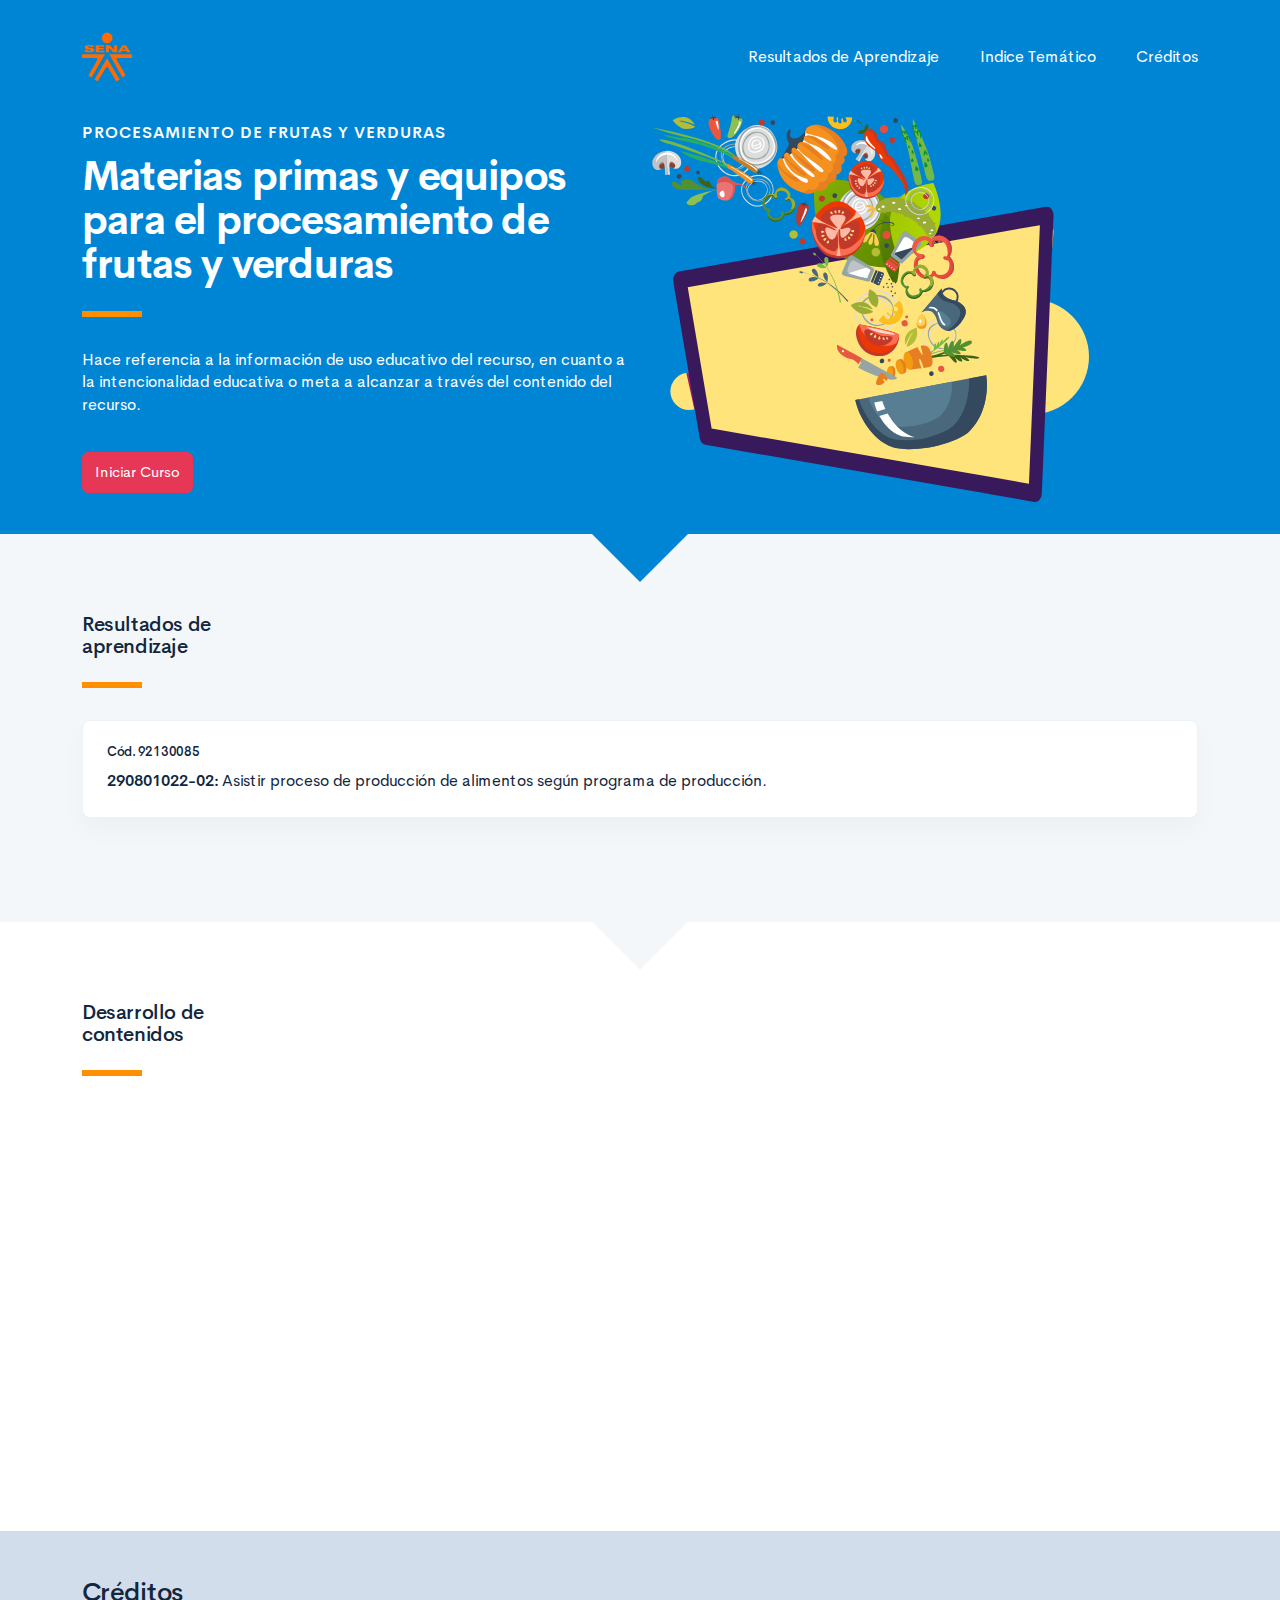
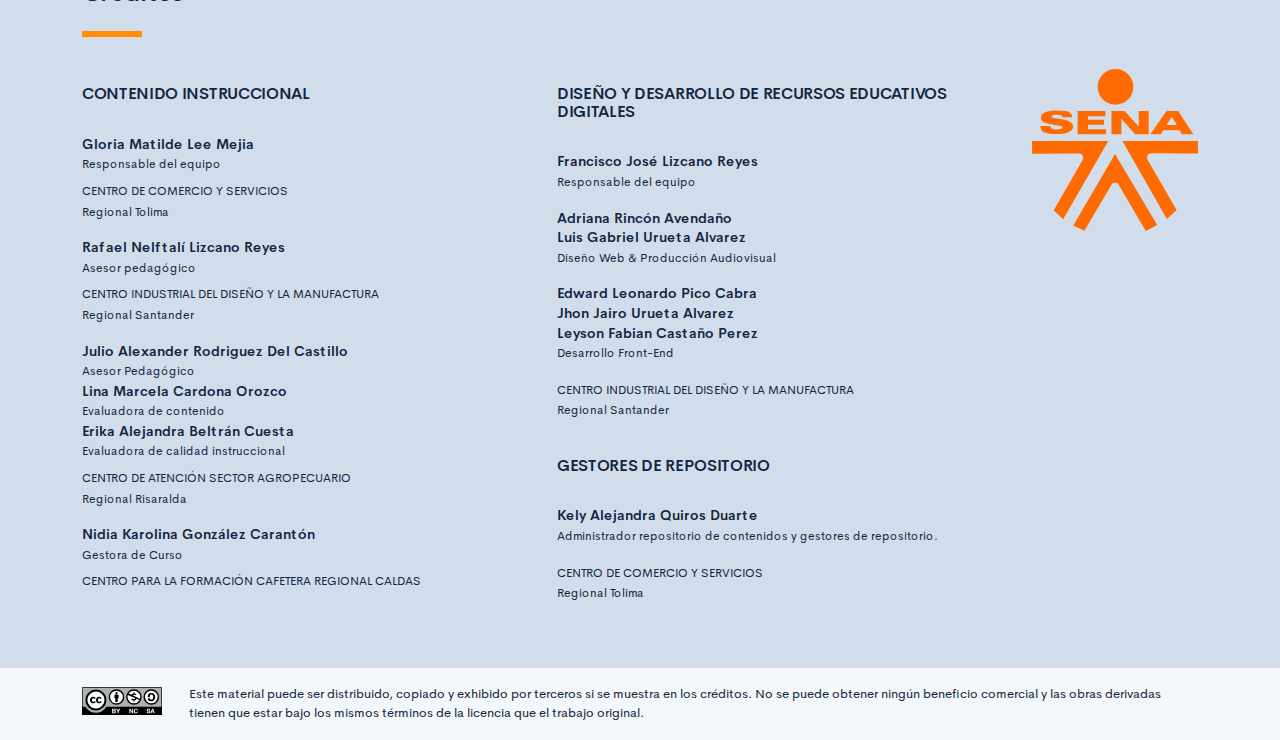
==== commit 652ff309: "Ajuste PDF Repositorio" ====
--- a/public/index.html
+++ b/public/index.html
@@ -48,7 +48,7 @@
                 <div class="brand-line-primary"></div>
                 <div class="card resultado-item">
                     <div class="card-body">
-                        <h5>Cód. 92130085-2</h5><strong>290801022-02: </strong>Conocer las materias primas para productos derivados de frutas y hortalizas, conforme a los principios básicos de fisiología de los mismos.
+                        <h5>Cód. 92130085</h5><strong>290801022-02: </strong>Asistir proceso de producción de alimentos según programa de producción.
                     </div>
                 </div>
             </div>
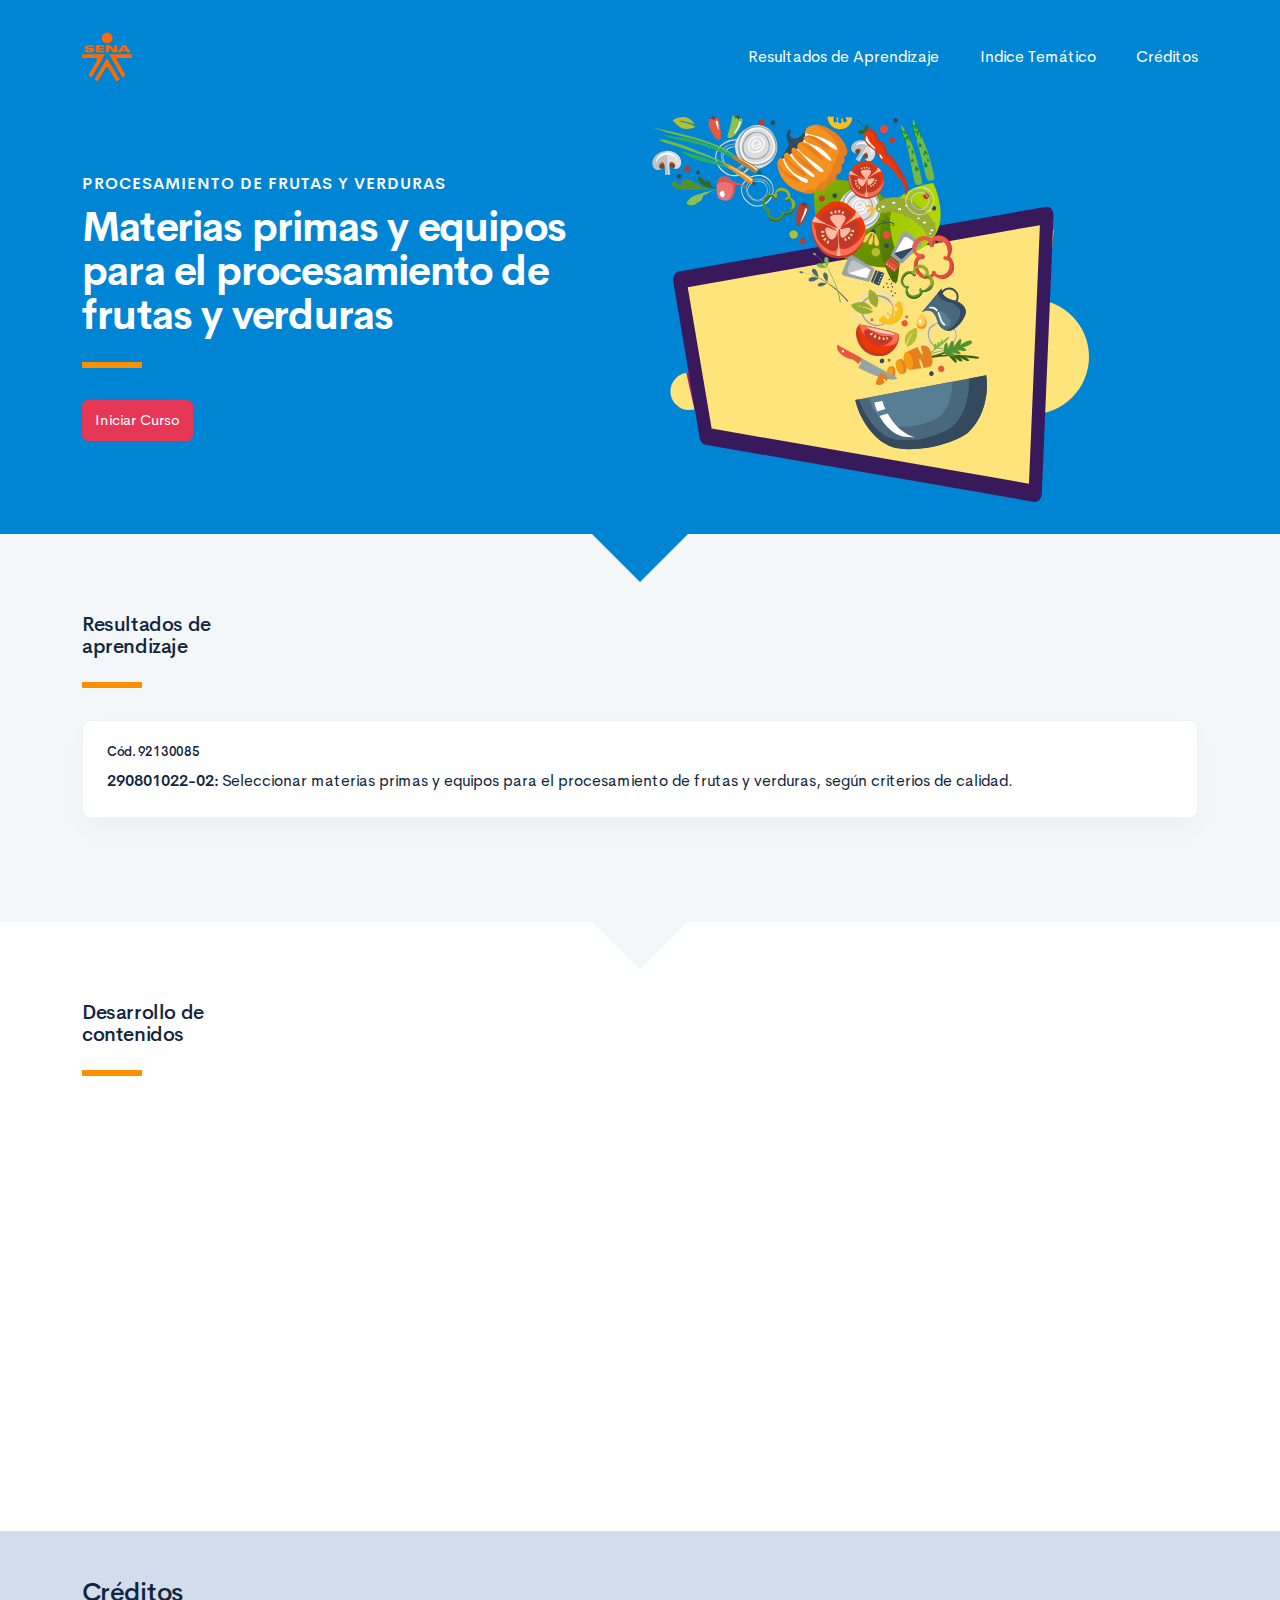
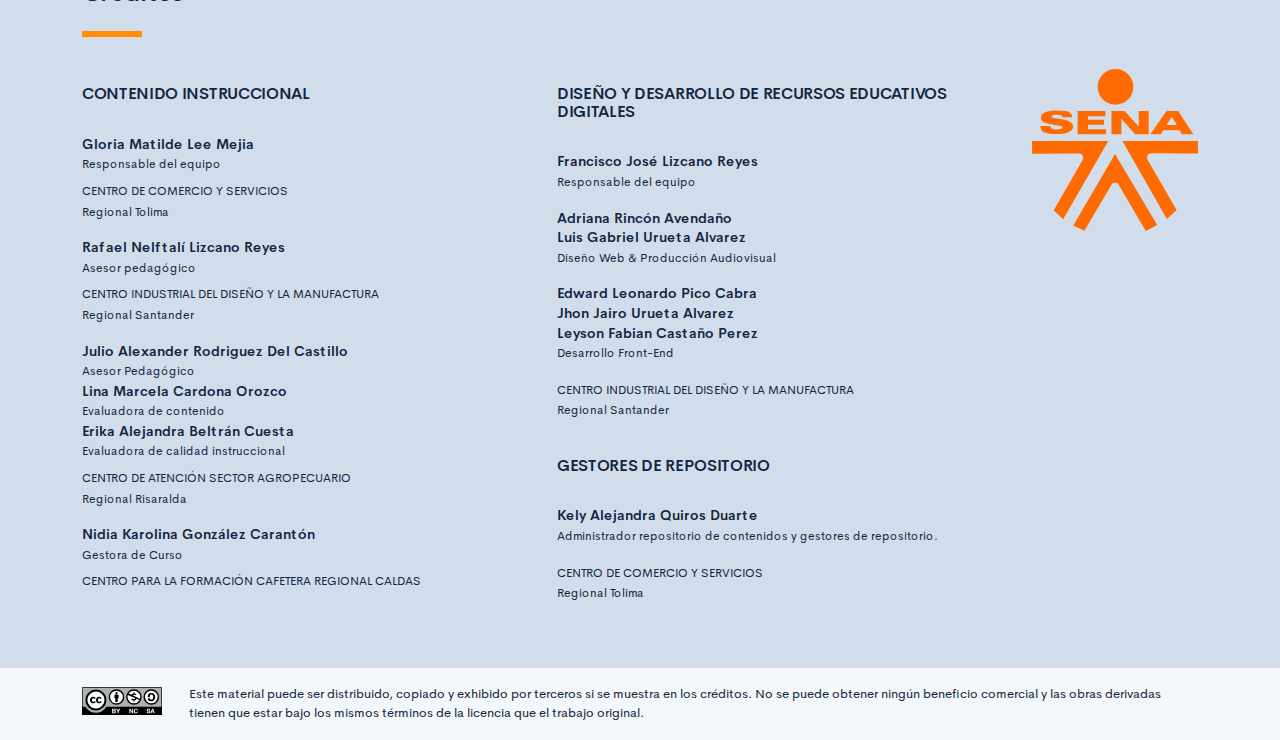
==== commit ae50e201: "Ajuste cambio pdf repositorio" ====
--- a/public/index.html
+++ b/public/index.html
@@ -32,8 +32,7 @@
                         <div class="col-12 col-lg-6">
                             <h3 class="curso-subtitulo" style="color:white">Procesamiento de frutas y verduras</h3>
                             <h1 class="curso-titulo">Materias primas y equipos para el procesamiento de frutas y verduras</h1>
-                            <div class="brand-line-primary"></div>
-                            <p class="mb-5" style="color:white">Hace referencia a la información de uso educativo del recurso, en cuanto a la intencionalidad educativa o meta a alcanzar a través del contenido del recurso. </p><a class="curso-btn-iniciar btn btn-danger" href="main.html"><span>Iniciar Curso</span></a>
+                            <div class="brand-line-primary"></div><a class="curso-btn-iniciar btn btn-danger" href="main.html"><span>Iniciar Curso</span></a>
                         </div>
                         <div class="col-12 col-lg-6">
                             <div class="d-none d-lg-block"><img src="assets/images/header/header_media.svg" style="max-width: 80%;"></div>
@@ -48,7 +47,7 @@
                 <div class="brand-line-primary"></div>
                 <div class="card resultado-item">
                     <div class="card-body">
-                        <h5>Cód. 92130085</h5><strong>290801022-02: </strong>Asistir proceso de producción de alimentos según programa de producción.
+                        <h5>Cód. 92130085</h5><strong>290801022-02: </strong>Seleccionar materias primas y equipos para el procesamiento de frutas y verduras, según criterios de calidad.
                     </div>
                 </div>
             </div>
